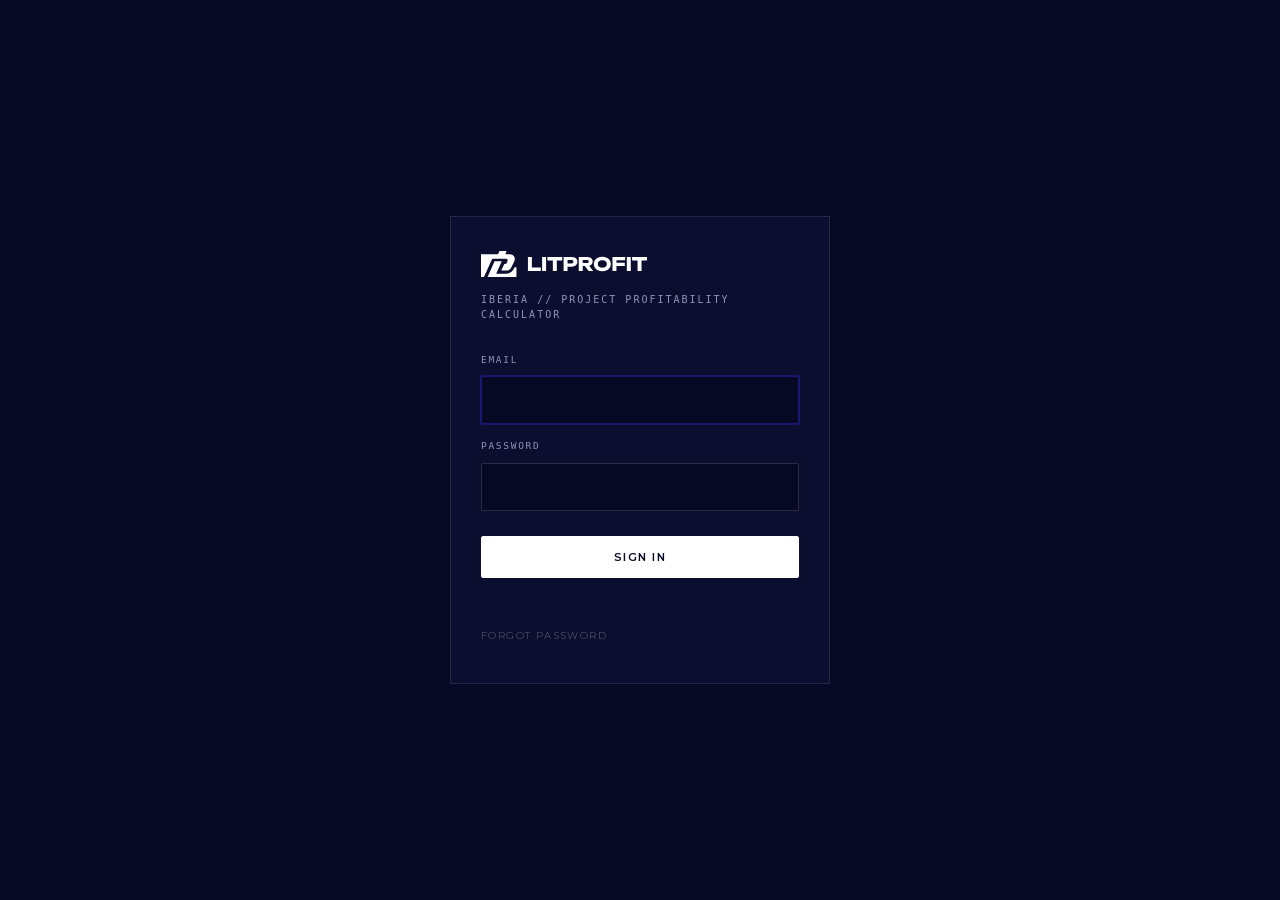
==== index.html @ 594c430c "The LITPROFIT calculator, copied for Iberia Same app in its own iberia schema of the calculator's Su" ====
<!DOCTYPE html>
<html lang="en">
<head>
<meta charset="UTF-8">
<meta name="viewport" content="width=device-width, initial-scale=1.0">
<meta name="robots" content="noindex, nofollow">
<title>LITPROFIT Iberia — Project Calculator</title>
<link rel="stylesheet" href="./css/fonts.css">
<style>
/* ============================================================
   LITPROFIT — Project Calculator
   Restyled onto the site's own tokens: the brand navy, self-hosted
   Montserrat, hairline rules, monospace figures and the // device.
   Structure and every formula are unchanged from the workbook.
   ============================================================ */
/* Dark is the default, matching the site. Light exists because this is a
   spreadsheet people stare at for an hour and print from, and the site's
   reading conditions are not those. Both are full palettes — nothing is left
   to inherit, so neither theme can half-apply. */
:root{
  color-scheme: dark;
  --navy-900:#070824; --navy-800:#0b0d3a; --navy-700:#0f1250; --navy-600:#15196D;
  --page:var(--navy-900); --surface-1:#0c0e30; --surface-2:#101340;
  --ink-1:#ffffff; --ink-2:#b0b3c4; --ink-3:#6b6e85;
  --grid:rgba(255,255,255,.10); --baseline:rgba(255,255,255,.22);
  --border:rgba(255,255,255,.10);
  --series-1:#9ec9ff;            /* plan  — the drawing's low-pressure blue */
  --series-2:#ffcea8;           /* actual — the high-pressure warm         */
  --good:#7fd1a6; --good-text:#7fd1a6; --warning:#ffcea8; --critical:#ff9a9a;
  --accent:#9ec9ff; --accent-soft:rgba(158,201,255,.12);
  --mono:ui-monospace,SFMono-Regular,Menlo,monospace;
  --font:"Montserrat","Montserrat Fallback",system-ui,-apple-system,sans-serif;
  --ease:cubic-bezier(.22,1,.36,1);
  --rivet:url("data:image/svg+xml,%3Csvg xmlns='http://www.w3.org/2000/svg' width='26' height='26'%3E%3Crect x='9.9' y='9.9' width='7' height='7' rx='1.5' fill='%23000000' fill-opacity='0.55'/%3E%3Crect x='9' y='9' width='7' height='7' rx='1.5' fill='%23ffffff'/%3E%3C/svg%3E");
}

/* ---------- light ---------- */
:root[data-theme="light"]{
  color-scheme: light;
  --page:#f6f7fb; --surface-1:#ffffff; --surface-2:#eef0f7;
  --ink-1:#0b0d2a; --ink-2:#4b4e66; --ink-3:#7d8095;
  --grid:rgba(11,13,42,.12); --baseline:rgba(11,13,42,.30); --border:rgba(11,13,42,.12);
  --series-1:#3452c4;            /* plan   */
  --series-2:#c9722c;            /* actual */
  --good:#1b7a4b; --good-text:#1b7a4b; --warning:#b7791f; --critical:#c0392b;
  --accent:#15196D; --accent-soft:rgba(21,25,109,.08);
  --rivet:url("data:image/svg+xml,%3Csvg xmlns='http://www.w3.org/2000/svg' width='26' height='26'%3E%3Crect x='9.9' y='9.9' width='7' height='7' rx='1.5' fill='%23ffffff' fill-opacity='0.9'/%3E%3Crect x='9' y='9' width='7' height='7' rx='1.5' fill='%230b0d2a'/%3E%3C/svg%3E");
}
*{box-sizing:border-box}
html{-webkit-text-size-adjust:100%}
body{margin:0;font-family:var(--font);background:var(--page);color:var(--ink-1);font-size:14px;line-height:1.5}

/* ---------- header ---------- */
header.app{
  display:flex;align-items:center;gap:14px;flex-wrap:wrap;
  padding:14px 22px;background:var(--surface-1);
  border-bottom:1px solid var(--grid);
  /* Stack above everything that comes after it. The menu hangs out of this box
     and is only as high as the box it hangs from: at z-index 2 the section row
     (19) and the tab strip (20) both painted straight over the open menu,
     because a sticky element makes its own stacking context and the menu's own
     z-index of 40 is measured inside this one, not against theirs. */
  position:relative;z-index:30;
}
/* There was a backdrop-filter:blur(12px) here. --surface-1 is #ffffff and
   #0c0e30 -- both fully opaque -- so it could never show through and cost
   nothing but a compositing layer. It also made this element a backdrop root,
   which composited the rivet seam and the page BEHIND it back over the part
   of the open menu that overflows the header. Measured: white #fff inside the
   menu with it removed, #bdbcc4 seam dots with it present. */
.brand{display:flex;align-items:center;gap:12px;flex:none}
.brand img{height:24px;width:auto;display:block}
/* the lockup is white outlined artwork; on a light ground it needs inverting */
:root[data-theme="light"] .brand img{filter:invert(1)}
.brand small{display:block;font-size:10px;color:var(--ink-3);letter-spacing:.2em;text-transform:uppercase;font-family:var(--mono)}
.spacer{flex:1}
select,input,button{font:inherit;color:var(--ink-1)}
select,input[type=text],input[type=number],input[type=date]{
  background:var(--surface-1);border:1px solid var(--grid);border-radius:2px;padding:6px 9px;min-width:0
}
input[type=number]{font-family:var(--mono);font-variant-numeric:tabular-nums}
input:focus,select:focus{outline:2px solid var(--accent);outline-offset:-1px;border-color:transparent}
button{
  background:transparent;border:1px solid var(--grid);border-radius:2px;
  padding:7px 13px;cursor:pointer;color:var(--ink-1);
  font-size:11px;letter-spacing:.14em;text-transform:uppercase;
  transition:border-color .25s var(--ease),background .25s var(--ease)
}
button:hover{border-color:var(--baseline);background:var(--accent-soft)}
button.primary{background:var(--ink-1);border-color:var(--ink-1);color:var(--page);font-weight:600}
button.ghost{border-color:transparent;color:var(--ink-2)}
button.ghost:hover{color:var(--ink-1)}
button.danger:hover{border-color:var(--critical);color:var(--critical);background:rgba(255,154,154,.10)}
/* Stated, because a class rule that sets display beats the UA's [hidden] and
   the overlays already taught that lesson once. */
button[hidden]{display:none}
/* square, so the two icon buttons read as a pair rather than as odd short words */
button.icon{padding:0;width:34px;height:34px;display:inline-flex;align-items:center;justify-content:center;flex:none}
button.icon svg{width:16px;height:16px;display:block;fill:currentColor}
button.icon svg.stroke{fill:none;stroke:currentColor;stroke-width:1.4;stroke-linecap:round;stroke-linejoin:round}

/* ---------- the project menu ----------
   Nine toolbar buttons wrapped the header onto two rows and gave DELETE the
   same weight as DUPLICATE. They are one menu now: Print stays outside
   because it is the thing this tool is for, and everything else is a command
   you reach for occasionally and should have to open a door to find. */
.menu-wrap{position:relative;flex:none}
.menu{
  --dx:0px;
  position:absolute;top:calc(100% + 9px);right:0;min-width:238px;z-index:40;
  background:var(--surface-1);border:1px solid var(--baseline);
  box-shadow:0 14px 38px rgba(0,0,0,.28);padding:6px;
  transform:translateX(var(--dx));
  animation:menuIn .16s var(--ease)
}
/* --dx rides inside the keyframes rather than being a competing inline
   transform, or the nudge would be dropped for the length of the animation
   and the menu would visibly jump into place. */
@keyframes menuIn{
  from{opacity:0;transform:translate(var(--dx),-5px)}
  to{opacity:1;transform:translate(var(--dx),0)}
}
@media (prefers-reduced-motion:reduce){.menu{animation:none}}
.menu button{
  display:block;width:100%;text-align:left;border:none;border-radius:0;
  background:none;padding:9px 12px;letter-spacing:.11em;color:var(--ink-1)
}
.menu button:hover,.menu button:focus-visible{background:var(--accent-soft);outline:none}
.menu button.danger{color:var(--critical)}
.menu button.danger:hover,.menu button.danger:focus-visible{background:rgba(255,154,154,.12)}
.menu-head{
  font-family:var(--mono);font-size:9.5px;letter-spacing:.2em;text-transform:uppercase;
  color:var(--ink-3);padding:9px 12px 5px
}
.menu-sep{height:1px;background:var(--grid);margin:6px 0}

/* The strapline is 257px of non-wrapping letterspaced caps. On a 390px screen
   it alone pushed the PAGE to 436px wide; well before that, at around 1000px,
   it is what tips the toolbar onto a second row. The lockup already says who
   this is, so it goes first when space runs short. */
@media (max-width:1080px){ .brand small{display:none} }

/* ---------- tabs ---------- */
nav.tabs{display:flex;gap:0;padding:0 22px;background:var(--surface-1);border-bottom:1px solid var(--grid);overflow-x:auto;
  /* the strip scrolls long before it looks like it does -- a tab clipped
     exactly at the edge reads as the end of the list, not as more of it.
     Fade the trailing edge so there is something to follow. */
  scrollbar-width:none;-webkit-overflow-scrolling:touch}
nav.tabs::-webkit-scrollbar{display:none}
nav.tabs button{
  border:none;border-radius:0;padding:13px 15px;background:none;color:var(--ink-3);
  white-space:nowrap;border-bottom:2px solid transparent;letter-spacing:.12em
}
nav.tabs button:hover{background:var(--accent-soft);color:var(--ink-2)}
nav.tabs button.active{color:var(--ink-1);font-weight:600;border-bottom-color:var(--accent)}

/* ---------- the live strip ----------
   The margin was rendered on the dashboard and the portfolio and nowhere
   else, so while filling in Labor or Materials the one number the tool exists
   to produce sat on another tab. It lives under the tabs now and moves as you
   type: you feel the shape of the job while building it, and a wrong figure
   shows itself as it is entered rather than at closeout. */
.pulse{
  display:flex;align-items:center;gap:24px;flex-wrap:wrap;
  padding:9px 22px;background:var(--surface-2);
  border-bottom:1px solid var(--grid);
  font-family:var(--mono);font-size:11px;letter-spacing:.09em
}
.pulse i{
  font-style:normal;color:var(--ink-3);text-transform:uppercase;
  letter-spacing:.17em;font-size:9.5px;margin-right:8px
}
.pulse b{font-weight:600;color:var(--ink-1);font-variant-numeric:tabular-nums}
.pulse b.pos{color:var(--good-text)}
.pulse b.neg{color:var(--critical)}
.pulse .sp{flex:1;min-width:0}
/* the same chip the portfolio uses, so one verdict has one look */
.pulse .pf-chip{font-size:9px}
.pulse .pu-basis{display:inline-flex;align-items:center}

/* the rivet seam, as on the site */
.seam{height:26px;background-image:var(--rivet);
  background-size:26px 26px;background-repeat:repeat-x;opacity:.28}

/* Header, tabs and seam travel together, so the table header can stick
   directly beneath them. --chrome-h is measured at runtime; hard-coding it
   breaks the moment the toolbar wraps to two lines on a narrow window. */
.chrome{position:sticky;top:0;z-index:20;background:var(--surface-1)}
main{padding:22px;max-width:1400px;margin:0 auto}
/* The data sheets are spreadsheets and want width. Labor is 1514px of columns,
   so inside a 1400px column it was clipped by 194px at EVERY screen size --
   Plan Total and Actual Total, the two numbers the sheet exists to produce,
   were unreachable on a 1920px monitor. The reading views stay at 1400px,
   where a measure that wide is already generous. */
main[data-view="sheet"]{max-width:1760px}

/* ---------- the grid behaves like a sheet ----------
   The wrapper scrolls in both directions with the column headings pinned to
   its top and the totals to its bottom, so neither leaves the screen on a
   long sheet. Sticky inside the wrapper, not against the page: an
   overflow-x container is a scroll container on BOTH axes, so page-relative
   sticky would never resolve here. */
.tablewrap{
  /* Without this a grid or flex ancestor sizes the wrapper to its widest
     child instead of the space available, so `overflow:auto` scrolls nothing
     and the page goes sideways instead. */
  min-width:0;
  overflow:auto;
  max-height:max(330px, calc(100vh - var(--chrome-h, 110px) - 210px));
  border:1px solid var(--grid);

  /* When the columns still do not fit, the clip is invisible on macOS, where
     overlay scrollbars stay hidden until something scrolls. A permanent thin
     bar is the honest signal that there is more to the right. */
  scrollbar-width:thin;scrollbar-color:var(--baseline) transparent;
}
.tablewrap::-webkit-scrollbar{height:10px;width:10px}
.tablewrap::-webkit-scrollbar-track{background:transparent}
.tablewrap::-webkit-scrollbar-thumb{background:var(--baseline);border-radius:6px}
.tablewrap::-webkit-scrollbar-thumb:hover{background:var(--ink-3)}
table.grid thead th{position:sticky;top:0;z-index:3;background:var(--surface-2)}
table.grid tfoot tr.totals td{position:sticky;bottom:0;z-index:3;background:var(--surface-2)}
/* the row you are editing, marked while any cell in it holds focus */
table.grid tbody tr:focus-within td{background:var(--accent-soft)}
/* computed cells are not typed into — say so before someone tries */
td.calc{cursor:default}

/* ---------- settings ---------- */
.set-card{max-width:760px}
.set-table{table-layout:fixed}
.set-table th[scope=row]{
  font-size:14px;font-weight:500;color:var(--ink-1);text-transform:none;
  letter-spacing:0;font-family:var(--font);padding:12px 8px;
  border-bottom:1px solid var(--grid);white-space:normal;width:38%
}
.set-table thead th:nth-child(2){width:24%}
.set-table td{padding:9px 8px;vertical-align:middle}
/* the field and its unit are one thing and must not be split across lines */
.set-val{display:inline-flex;align-items:center;gap:8px;white-space:nowrap}
.set-val input{width:104px;text-align:right}
.set-val em{
  font-style:normal;font-family:var(--mono);font-size:11px;letter-spacing:.14em;
  color:var(--ink-3);min-width:26px
}
.set-note{margin-top:16px;padding-top:14px;border-top:1px solid var(--grid)}

/* ---------- portfolio ---------- */
.pf-filters{
  display:flex;gap:12px;align-items:flex-end;flex-wrap:wrap;margin-bottom:14px;
  padding-bottom:14px;border-bottom:1px solid var(--grid)
}
.pf-filters label{
  display:grid;gap:5px;font-family:var(--mono);font-size:10px;letter-spacing:.15em;
  text-transform:uppercase;color:var(--ink-3)
}
/* A date input renders taller than a text input because of its picker, so
   bottom-aligning the group pushed the CLIENT label out of line with the other
   two. An explicit height makes all three boxes identical. */
.pf-filters input{min-width:170px;height:36px}
.pf-sort{cursor:pointer;user-select:none}
.pf-sort:hover{color:var(--ink-1)}
.pf-sort.on{color:var(--ink-1)}
.pf-arr{margin-left:5px}
.pf-chip.lock{color:var(--ink-3)}
.lockbar{border-left-color:var(--warning)}
/* a closed project should look closed, not merely behave that way */
html.is-locked .card table.grid input,html.is-locked .kv input{
  background:transparent;border-color:transparent;color:var(--ink-2)
}
html.is-locked .card table.grid input:disabled{opacity:1}
.pf-chip{
  display:inline-block;padding:2px 8px;font-family:var(--mono);font-size:9.5px;
  font-weight:700;letter-spacing:.1em;white-space:nowrap;border:1px solid currentColor
}
.pf-chip.ok{color:var(--good-text)} .pf-chip.bad{color:var(--critical)}
/* the unit the total is in, never left to be guessed */
.pf-cur{font-family:var(--mono);font-size:10px;letter-spacing:.14em;color:var(--ink-3);font-weight:400}
@media (hover:hover){ #pfTable tbody tr:hover td{background:var(--accent-soft)} }

/* ---------- save tag ----------
   Saving is automatic, so this is a receipt rather than an instruction. It
   sits quiet at ink-3, goes green for a moment on each write so the eye can
   confirm it happened, and only turns amber if a write actually failed. */
.savetag{
  font-family:var(--mono);font-size:10px;letter-spacing:.16em;text-transform:uppercase;
  /* Saved is good news and reads as good news. Grey it was the same weight as
     the subtitle beside it, which is what made it easy to miss. */
  color:var(--good-text);opacity:0;transition:opacity .3s var(--ease),color .3s var(--ease);
  white-space:nowrap;flex:none
}
.savetag::before{
  content:"";display:inline-block;width:6px;height:6px;border-radius:50%;
  background:currentColor;margin-right:7px;vertical-align:1px
}
.savetag.on{opacity:1}
.savetag.warn{color:var(--warning);opacity:1}
.pay-in{display:grid;gap:14px;margin-bottom:20px}
.pay-segs{display:flex;gap:0;border:1px solid var(--line);width:fit-content}
.pay-seg{border:0;background:transparent;padding:8px 15px;font-family:var(--mono);
  font-size:var(--label);letter-spacing:.12em;text-transform:uppercase;color:var(--ink-3);cursor:pointer}
.pay-seg+.pay-seg{border-left:1px solid var(--line)}
.pay-seg.on{background:var(--accent-soft);color:var(--ink-1)}
.pay-amt{display:grid;gap:6px;max-width:320px}
.pay-amt>span,.pay-ck>span,.pay-p>span{font-family:var(--mono);font-size:var(--label);
  letter-spacing:.12em;text-transform:uppercase;color:var(--ink-3)}
.pay-ck{display:flex;gap:10px;align-items:center}
.pay-out{width:100%;border-collapse:collapse}
.pay-out td{padding:7px 0;border-bottom:1px solid var(--line)}
.pay-out td.num{text-align:right;font-variant-numeric:tabular-nums}
/* The three lines a reader is actually looking for: gross, in hand, and what
   it costs. Everything between them is the arithmetic that gets there. */
.pay-out tr.section td{font-weight:600;color:var(--ink-1)}
.pay-year{font-family:var(--mono);font-size:var(--label);letter-spacing:.12em;color:var(--ink-3)}
.pay-pars{display:grid;grid-template-columns:repeat(auto-fit,minmax(150px,1fr));gap:12px;margin:10px 0 4px}
.pay-p{display:grid;gap:5px}
.pay-acts{display:flex;gap:10px;margin:14px 0 0}
@media (max-width:560px){.pay-segs{width:100%}.pay-seg{flex:1}}
/* Yes is paid and no is not, and on a revenue sheet that is the column an
   owner runs a finger down. The colour is on the value, not the word. */
.nice.nice-yes>span,.nice-pop button.nice-yes{color:var(--good-text)}
.nice.nice-no>span,.nice-pop button.nice-no{color:var(--critical)}
.savetag.flash{color:var(--good-text)}
/* the dot pulses only while a write is pending, which is a few hundred ms */
/* the dot is defined once, above; this only makes it breathe while a write is
   in flight -- declaring it twice meant two rules drawing the same circle at
   two sizes, and whichever won was an accident of file order */
.savetag.busy::before{ animation:savePulse 1s ease-in-out infinite }
@keyframes savePulse{0%,100%{opacity:.25}50%{opacity:1}}
@media (prefers-reduced-motion:reduce){.savetag.busy::before{animation:none;opacity:.6}}

/* ---------- sign in ----------
   `hidden` is an attribute, and the UA rule behind it is [hidden]{display:none}
   -- one attribute selector, which ANY class rule setting display beats. Both
   overlays are position:fixed inset:0, so hiding them by attribute alone left
   a full-screen sheet that was invisible and still swallowed every click.
   Stated explicitly so the attribute means what it says. */
.signin[hidden],.conflict[hidden]{display:none}
/* ---------- advice ----------
   A severity stripe rather than a coloured card: the finding is text, and a
   block of tinted background behind a paragraph makes three findings look
   like three warnings when one of them is a note. The stripe carries the
   grade and the type stays on the page's own ground. */
.ai-btn{font-family:var(--mono);font-size:11px;letter-spacing:.1em;text-transform:uppercase}
.ai-btn[disabled]{opacity:.55;cursor:default}
.ai-scrim{position:fixed;inset:0;z-index:60;background:rgba(6,7,24,.62);
  display:flex;align-items:flex-start;justify-content:center;padding:6vh 16px 16px;
  overflow-y:auto}
.ai-card{background:var(--surface-1);border:1px solid var(--border);border-radius:4px;
  width:min(760px,100%);max-height:88vh;display:flex;flex-direction:column;
  box-shadow:0 24px 70px rgba(0,0,0,.45)}
.ai-head{display:flex;gap:16px;align-items:flex-start;padding:22px 24px 14px;
  border-bottom:1px solid var(--border)}
.ai-head h2{margin:0 0 6px;font-size:19px;font-weight:600}
.ai-lead{margin:0;font-size:12.5px;line-height:1.6;color:var(--ink-3);max-width:62ch}
/* ---------- the way out of a panel ----------
   It was a 34px button with the &times; CHARACTER in it, so the cross was
   whatever the body font felt like at that size -- small, off-centre, and
   thicker on one diagonal than the other. This file already learned that once:
   the note above ICON.help says the glyph lands differently in every font,
   which is why the question mark is drawn. So is this now.

   40px, and 44 under a finger, which is the smallest target worth putting a
   destructive-feeling action on. It carries a hairline frame because a bare
   cross in a roomy panel header reads as a mark on the page rather than as a
   control -- the frame is what says it can be pressed. */
/* button.icon.ai-x, not .ai-x: button.icon sets 34x34 and outranks a lone
   class, so the first version of this measured 34 on screen while the comment
   above it claimed 40. Measured, not read off the diff. */
button.icon.ai-x{
  flex:none;margin-left:auto;
  width:40px;height:40px;
  border:1px solid var(--border);
  color:var(--ink-2);
  transition:border-color .18s var(--ease),color .18s var(--ease),background .18s var(--ease)
}
button.icon.ai-x svg{width:18px;height:18px}
button.icon.ai-x:hover{border-color:var(--baseline);color:var(--ink-1);background:var(--accent-soft)}
button.icon.ai-x:focus-visible{outline:2px solid var(--accent);outline-offset:2px}
@media (hover:none){button.icon.ai-x{width:44px;height:44px}}
.ai-body{padding:6px 24px 4px;overflow-y:auto}
.ai-note{margin:16px 0;padding:10px 0 10px 14px;border-left:2px solid var(--accent);
  font-size:13.5px;line-height:1.65}
.ai-note.bad{border-left-color:var(--critical)}
.ai-note b{display:block;margin-bottom:3px}
.ai-find{padding:16px 0 16px 16px;border-top:1px solid var(--border);position:relative}
.ai-find:first-child{border-top:0}
.ai-find::before{content:"";position:absolute;left:0;top:18px;bottom:18px;width:2px;
  background:var(--ink-3)}
.ai-find.act::before{background:var(--accent)}
.ai-find.urgent::before{background:var(--critical)}
.ai-find h3{margin:0 0 4px;font-size:15px;font-weight:600;display:flex;gap:10px;
  align-items:baseline;flex-wrap:wrap}
.ai-sev{font-family:var(--mono);font-size:10px;letter-spacing:.12em;text-transform:uppercase;
  color:var(--ink-3);font-weight:400}
.ai-find.act .ai-sev{color:var(--accent)}
.ai-find.urgent .ai-sev{color:var(--critical)}
.ai-find p{margin:0 0 8px;font-size:14px;line-height:1.65}
.ai-ev{font-family:var(--mono);font-size:11.5px;line-height:1.6;color:var(--ink-3)}
.ai-ev b{color:var(--ink-1);font-weight:500;letter-spacing:.08em;text-transform:uppercase;
  font-size:10px;margin-right:8px}
.ai-h3{font-family:var(--mono);font-size:10.5px;letter-spacing:.14em;text-transform:uppercase;
  color:var(--ink-3);margin:22px 0 6px}
.ai-blocked{margin:0;padding:0;list-style:none}
.ai-blocked li{padding:9px 0;border-top:1px solid var(--border);font-size:13.5px;line-height:1.6}
.ai-blocked b{display:block;font-weight:600}
.ai-blocked span{color:var(--ink-3)}
.ai-sheet{display:grid;grid-template-columns:repeat(auto-fit,minmax(190px,1fr));
  gap:0 22px;margin:0 0 18px}
.ai-sheet div{border-top:1px solid var(--border);padding:9px 0;display:flex;
  justify-content:space-between;gap:12px;align-items:baseline}
.ai-sheet span{font-size:12.5px;color:var(--ink-3)}
.ai-sheet b{font-family:var(--mono);font-size:13px;font-weight:500;white-space:nowrap}
.ai-sheet b.dim{color:var(--ink-3);font-size:11px;text-transform:uppercase;letter-spacing:.08em}
/* Help reuses the advice furniture; only these three are its own. */
.help-b{margin:0;padding:0;list-style:none}
.help-b li{position:relative;padding-left:16px;margin-bottom:6px;font-size:14px;line-height:1.6}
.help-b li::before{content:"";position:absolute;left:0;top:.72em;width:9px;height:0;
  border-top:1px solid var(--ink-3)}
.help-tabs{display:flex;flex-wrap:wrap;gap:6px;margin:0 0 20px}
.help-t{background:none;border:1px solid var(--border);border-radius:2px;
  padding:6px 11px;font-size:12.5px;color:var(--ink-2);cursor:pointer;
  min-height:32px;font-family:inherit}
.help-t:hover{color:var(--ink-1);border-color:var(--ink-3)}
.help-t.on{color:var(--ink-1);border-color:var(--accent);font-weight:600}
.ai-foot{display:flex;align-items:center;gap:12px;padding:14px 24px 18px;
  border-top:1px solid var(--border)}
.ai-stamp{font-family:var(--mono);font-size:11px;color:var(--ink-3)}
.ai-spin{padding:30px 0;text-align:center;font-family:var(--mono);font-size:12px;
  letter-spacing:.1em;text-transform:uppercase;color:var(--ink-3)}
@media (max-width:620px){
  .ai-scrim{padding:0}
  .ai-card{max-height:100vh;height:100vh;border:0;border-radius:0;width:100%}
  .ai-head,.ai-body,.ai-foot{padding-left:16px;padding-right:16px}
}
.signin{
  position:fixed;inset:0;z-index:200;display:grid;place-items:center;
  background:var(--navy-900);padding:24px
}
.signin-card{
  width:min(380px,100%);display:grid;gap:9px;
  background:#0c0e30;border:1px solid rgba(255,255,255,.10);padding:34px 30px
}
.signin-mark{height:26px;width:auto;justify-self:start;margin-bottom:6px}
.signin-sub{
  font-family:var(--mono);font-size:10px;letter-spacing:.2em;text-transform:uppercase;
  color:#8e93b8;margin:0 0 16px
}
.signin-card label{
  font-family:var(--mono);font-size:9.5px;letter-spacing:.18em;text-transform:uppercase;
  color:#8e93b8;margin-top:6px
}
/* 16px, or iOS Safari zooms the page the moment a field takes focus */
.signin-card input{
  background:#070824;border:1px solid rgba(255,255,255,.14);color:#fff;
  padding:11px 12px;font-size:16px;border-radius:2px
}
.signin-card input:focus{outline:2px solid var(--accent);outline-offset:-1px}
.signin-card button.primary{margin-top:16px;padding:12px;background:#fff;border-color:#fff;color:#070824}
.signin-msg{
  min-height:16px;margin:10px 0 0;font-size:12px;color:var(--critical);
  font-family:var(--mono);letter-spacing:.04em
}
.signin-msg.ok{color:#7fd1a6}
.signin-link{
  justify-self:start;padding:6px 0;border:0;color:#8e93b8;
  font-size:10px;letter-spacing:.14em
}
.signin-link:hover{color:#fff;background:none}

/* ---------- edit conflict ---------- */
.conflict{position:fixed;inset:0;z-index:190;display:grid;place-items:center;background:rgba(4,5,20,.72);padding:24px}
.conflict-card{
  width:min(460px,100%);background:var(--surface-1);
  border:1px solid var(--baseline);border-left:3px solid var(--warning);padding:26px 28px
}
.conflict-card h2{font-size:16px;margin:0 0 10px}
.conflict-card p{margin:0 0 20px;font-size:13px;color:var(--ink-2);line-height:1.55}
.conflict-btns{display:flex;gap:10px;flex-wrap:wrap}

/* ---------- toast: undo lives here ---------- */
.toast{
  position:fixed;left:50%;bottom:26px;transform:translate(-50%,14px);
  display:none;align-items:center;gap:16px;
  background:var(--surface-2);border:1px solid var(--baseline);
  padding:12px 16px;box-shadow:0 8px 28px rgba(0,0,0,.4);z-index:60;
  font-size:13px;opacity:0;transition:opacity .25s var(--ease),transform .25s var(--ease)
}
.toast.on{display:flex;opacity:1;transform:translate(-50%,0)}
.toast button{padding:6px 12px;font-size:10px}

/* ---------- storage notice ---------- */
.notice-bar{
  display:flex;gap:14px;align-items:flex-start;
  background:var(--accent-soft);border:1px solid var(--grid);
  border-left:2px solid var(--accent);
  padding:13px 16px;margin-bottom:16px;font-size:13px;color:var(--ink-2)
}
.notice-bar b{color:var(--ink-1)}
.notice-bar button{margin-left:auto;flex:none;padding:5px 10px;font-size:10px}

/* ---------- narrow screens ---------- */
@media (max-width:860px){
  /* ---------- a sheet is a stack of cards, not a table ----------
     Labor is thirteen columns: on a 390px screen the grid hid 1188px of
     itself, so three columns were visible and every figure was somewhere off
     to the right. Sideways scrolling through a form is not data entry.

     Each row becomes a card and each cell puts its column name beside its own
     value, from the data-label the renderer writes. The markup is untouched --
     it is still a table, still one row per row, and the desktop layout and the
     keyboard navigation are exactly as they were. */
  /* Scoped on purpose. The dashboard's KPI table and the settings table are
     four narrow columns that already fit, and turning THEM into cards made a
     reading table twice as tall for nothing. */
  .tablewrap{overflow:visible;max-height:none;border:0}
  table[data-sheet],table[data-sheet] tbody,table[data-sheet] tfoot,
  table[data-sheet] tr,table[data-sheet] td,
  /* The register was not in this list, so on a phone its fifteen columns
     pushed the document sideways by 1,600px -- the one thing this project
     treats as always a bug. It carries data-label on every cell already, so
     it stacks the same way the portfolio does. */
  #pfTable,#pfTable tbody,#pfTable tr,#pfTable td,
  #enqTable,#enqTable tbody,#enqTable tfoot,#enqTable tr,#enqTable td{
    display:block;width:auto
  }
  table[data-sheet] thead,#pfTable thead,#enqTable thead{display:none}
  table[data-sheet] tr,#pfTable tbody tr,#enqTable tbody tr,#enqTable tfoot tr{
    border:1px solid var(--grid);border-radius:2px;padding:4px 12px 10px;
    margin-bottom:10px;background:var(--surface-1)
  }
  table[data-sheet] td,#pfTable td,#enqTable td{
    display:flex;align-items:center;gap:12px;
    padding:5px 0;border:0;border-bottom:1px solid var(--grid);text-align:left
  }
  table[data-sheet] td:last-child,#pfTable td:last-child,#enqTable td:last-child{border-bottom:0}
  table[data-sheet] td::before,#pfTable td::before,#enqTable td::before{
    content:attr(data-label);flex:0 0 42%;
    font-family:var(--mono);font-size:9.5px;line-height:1.4;letter-spacing:.12em;
    text-transform:uppercase;color:var(--ink-3)
  }
  table[data-sheet] td.num,#pfTable td.num{text-align:right;justify-content:space-between}
  table[data-sheet] td input,table[data-sheet] td select{flex:1 1 auto;min-width:0;width:100%}
  table[data-sheet] td.calc{justify-content:space-between;font-weight:600;padding:7px 0}
  /* an empty cell with only a label is noise */
  table[data-sheet] td:empty,#pfTable td:empty,table[data-sheet] td.rowacts:empty{display:none}
  table[data-sheet] td.rowacts{justify-content:flex-end;padding-top:8px}
  table[data-sheet] td.rowacts::before{content:none}
  /* the totals row is a summary card, and it stays legible */
  table[data-sheet] tfoot tr{background:var(--surface-2);border-color:var(--baseline)}
  table[data-sheet] tfoot td::before{color:var(--ink-2)}
  /* the per-currency totals are cards as well: one per currency */
  #pfTable tfoot,#pfTable tfoot tr,#pfTable tfoot td{display:block}
  #pfTable tfoot td{
    display:flex;align-items:center;gap:12px;padding:5px 0;
    border:0;border-bottom:1px solid var(--grid)
  }
  #pfTable tfoot tr{
    background:var(--surface-2);border:1px solid var(--baseline);
    border-radius:2px;padding:4px 12px 10px;margin-bottom:10px
  }
  #pfTable tfoot td::before{
    content:attr(data-label);flex:0 0 42%;
    font-family:var(--mono);font-size:9.5px;letter-spacing:.12em;
    text-transform:uppercase;color:var(--ink-2)
  }
  #pfTable tfoot td.num{justify-content:space-between;text-align:right}
  #pfTable tfoot td:empty{display:none}
  #pfTable td.pf-id{
    border-bottom:1px solid var(--baseline);padding-bottom:8px;margin-bottom:2px;font-size:15px
  }
  #pfTable td.pf-id::before{content:none}
  table[data-sheet] input[type=text]{min-width:0}
}

@media (max-width:760px){
  main{padding:14px}
  .card{padding:13px}
  /* 16px or iOS Safari zooms the page when a field takes focus */
  table.grid input,.kv input{font-size:16px}

  header.app{gap:8px;padding:10px 14px}
  /* both reports are in the menu, and the button is the widest thing here */
  #btnPrint{display:none}
  #projectSel{flex:1 1 150px;min-width:0}
  .brand img{height:20px}
  .savetag{font-size:9px;letter-spacing:.1em}
  /* PLAN and ACTUAL already label the two figures; the chip does not need to
     say ACTUAL a third time */
  .pulse .pu-basis i{display:none}
  /* two across, or five headline numbers become five full-width screens */
  /* `main .tiles` beats the bare `.tiles` further down the file, which would
     otherwise win on source order and leave five full-width screens. */
  main .tiles{grid-template-columns:1fr 1fr}
  /* Five tiles in two columns leave a sixth cell of bare grid colour. The odd
     one out takes the full width instead of sitting beside a hole. */
  .tiles .tile:last-child:nth-child(odd){grid-column:1 / -1}
  .tile .val.hero{font-size:clamp(26px,8vw,34px)}
  nav.tabs{padding:0 14px}
  .brand{min-width:0}
  /* The toolbar wraps to four rows on a phone and, pinned, ate half the
     screen. It scrolls away here; the tabs stay, because those are navigation
     and the toolbar is not. */
  /* display:contents, not position:static — a sticky child only sticks within
     its parent's box, and .chrome's box ends the moment the header does, so
     the tabs scrolled straight off with it. Removing the wrapper's box lets
     them stick against the page instead. */
  .chrome{display:contents}
  nav.tabs{position:sticky;top:0;z-index:20;background:var(--surface-1)}
  .tablewrap{max-height:max(340px, calc(100vh - 250px))}
  /* six figures do not fit 390px; margin and the verdict are the two that
     actually change a decision, so the rest stand down */
  .pulse{gap:14px;padding:8px 14px}
  .pulse .pu-opt{display:none}
  .notice-bar{flex-wrap:wrap}
  .notice-bar button{margin-left:0}
  /* a 230px label column plus a field does not fit 360px — stack them */
  .kv{grid-template-columns:1fr;gap:4px 0}
  .kv label{margin-top:8px}
}
h2.sheet{font-size:15px;margin:2px 0 16px;letter-spacing:-.01em}
h2.sheet .muted{font-family:var(--mono);font-size:12px;letter-spacing:.1em}
.card{background:var(--surface-1);border:1px solid var(--border);border-radius:2px;padding:18px;margin-bottom:16px}

/* ---------- tables ---------- */
table.grid{width:100%;border-collapse:collapse}
table.grid th{
  font-size:10px;letter-spacing:.16em;text-transform:uppercase;color:var(--ink-3);
  font-weight:600;text-align:left;padding:9px 8px;border-bottom:1px solid var(--baseline);
  font-family:var(--mono);
  /* Headers wrap. On one line a long name sets the column width whatever is
     under it: "SENT TO SUPPLIER" is 122px of heading over 37px of Yes/No, and
     four columns like that made the register 1,782px wide inside a 1,500px
     window. Measured per column, header against widest cell.
     Bottom-aligned so a two-line heading still sits on the same baseline as a
     one-line one, and a tighter line-height so the second line costs 12px
     rather than a whole row. */
  white-space:normal;line-height:1.25;vertical-align:bottom;
  /* Wraps at spaces and nowhere else. overflow-wrap:anywhere was tried and it
     breaks INSIDE words -- SUPPLIER came out as "SUPP LIER" and QUOTED TO
     CLIENT as "QUOT ED TO CLIE NT", which is narrower and unreadable, so it
     solved the measurement and not the problem. A header too long for its
     column gets a shorter name instead; the full one is its tooltip. */
  overflow-wrap:normal;word-break:normal;hyphens:none
}
table.grid td{padding:4px 6px;border-bottom:1px solid var(--grid);vertical-align:middle}
/* A floor, so "MARGIN %" over an em dash does not collapse to four characters
   a line. Wide enough for two short words, no wider. */
/* wide enough for the longest single word any of these headings contains */
table.grid th{min-width:66px}
#enqTable th{max-width:150px}
table.grid td.num,table.grid th.num{text-align:right}
table.grid td.num{font-variant-numeric:tabular-nums;font-family:var(--mono)}
table.grid input{width:100%}
table.grid input[type=text]{min-width:112px}
table.grid input[type=number]{text-align:right;min-width:80px}
table.grid input[type=number]::-webkit-outer-spin-button,
table.grid input[type=number]::-webkit-inner-spin-button{-webkit-appearance:none;margin:0}
table.grid input[type=number]{-moz-appearance:textfield;appearance:textfield}
@media (hover:hover){ table.grid tr:hover td{background:var(--accent-soft)} }
table.grid tr.totals td{
  font-weight:700;border-top:1px solid var(--baseline);border-bottom:none;
  padding:10px 6px;font-variant-numeric:tabular-nums;font-family:var(--mono)
}
td.calc{color:var(--ink-2);font-variant-numeric:tabular-nums;white-space:nowrap;font-family:var(--mono)}
td.calc.pos{color:var(--good-text)} td.calc.neg{color:var(--critical)}
.rowbtn{opacity:.3;border:none;background:none;padding:2px 7px;font-size:15px;cursor:pointer;color:var(--ink-2)}
tr:hover .rowbtn{opacity:1}
.rowbtn:hover{color:var(--critical)}

.toolbar{display:flex;gap:8px;align-items:center;flex-wrap:wrap;margin-bottom:12px}
.hint{font-size:12px;color:var(--ink-3)}
.kv{display:grid;grid-template-columns:230px 1fr;gap:9px 16px;align-items:center;max-width:580px}
.scrollx{overflow-x:auto}
.kv label{color:var(--ink-2);font-size:13px}
.kv .ro{color:var(--ink-2);font-variant-numeric:tabular-nums;font-family:var(--mono)}

/* ---------- dashboard ---------- */
.tiles{display:grid;grid-template-columns:repeat(auto-fit,minmax(196px,1fr));gap:1px;background:var(--grid);border:1px solid var(--grid);margin-bottom:16px}
.tile{background:var(--surface-1);padding:18px 18px 16px;min-width:0}
.tile .lbl{font-size:10px;letter-spacing:.16em;text-transform:uppercase;color:var(--ink-3);margin-bottom:8px;font-family:var(--mono)}
/* The margin tile is deliberately larger, but four figures of two different
   sizes then sat on two different lines. A shared box with the text bottomed
   out puts every figure on one baseline while keeping the emphasis. */
.tile .val{
  font-size:26px;font-weight:700;letter-spacing:-.03em;font-variant-numeric:tabular-nums;
  display:flex;align-items:flex-end;min-height:46px;line-height:1
}
.tile .val.hero{font-size:38px}
.tile .delta{font-size:11px;margin-top:6px;color:var(--ink-3);font-family:var(--mono);letter-spacing:.06em}
.tile .delta.up{color:var(--good-text)} .tile .delta.down{color:var(--critical)}
/* the second row carries five smaller figures, not five more headlines */
.tiles-sm .val.sm{font-size:clamp(17px,2vw,22px)}
.chart-note{
  font-family:var(--mono);font-size:10px;letter-spacing:.08em;color:var(--ink-3);
  margin:-6px 0 12px
}
.chart-empty{
  font-family:var(--mono);font-size:11px;letter-spacing:.1em;color:var(--ink-3);
  padding:22px 0;margin:0;text-align:center
}
.legend-wrap{flex-wrap:wrap;gap:6px 16px;margin-top:10px}
.legend-wrap b{color:var(--ink-1);font-variant-numeric:tabular-nums;font-weight:600}
.status-chip{display:inline-flex;align-items:center;gap:7px;font-size:11px;font-weight:700;padding:4px 11px;border:1px solid var(--border);letter-spacing:.12em;font-family:var(--mono)}
.meter{height:8px;background:var(--grid);overflow:hidden;margin-top:10px}
.meter>i{display:block;height:100%}
.dash-grid{display:grid;grid-template-columns:1fr 1fr;gap:16px;align-items:start}
/* A grid child is min-width:auto, which is min-CONTENT -- so a card refused to
   go narrower than its widest chart label and pushed the page sideways at
   360px. The charts are all width:100% and shrink happily once allowed to. */
.dash-grid > *{min-width:0}
/* One wide bar in a half-width box left a card of empty ground beside a tall
   neighbour -- the grid stretches rows to match, so the short chart paid for
   the tall one. It takes the full width and the row ends with it. */
.dash-grid .span-2{grid-column:1 / -1}
@media(max-width:1000px){.dash-grid{grid-template-columns:1fr}.dash-grid .span-2{grid-column:auto}}
.legend{display:flex;gap:18px;font-size:11px;color:var(--ink-2);margin:2px 0 12px;font-family:var(--mono);letter-spacing:.1em}
.legend i{display:inline-block;width:10px;height:10px;margin-right:7px;vertical-align:-1px}
.tooltip{position:fixed;pointer-events:none;background:var(--surface-2);border:1px solid var(--baseline);
  padding:9px 11px;font-size:12px;box-shadow:0 6px 20px rgba(0,0,0,.5);z-index:50;display:none;
  font-variant-numeric:tabular-nums;font-family:var(--mono)}
svg text{font-family:var(--mono)}
.bar-hit{fill:transparent;cursor:default}
.kpi-table td,.kpi-table th{padding:7px 8px}
.kpi-table td.num{font-variant-numeric:tabular-nums;text-align:right;font-family:var(--mono)}
.kpi-table tr.section td{font-weight:700;border-top:1px solid var(--baseline);color:var(--ink-1)}
.muted{color:var(--ink-3)}
.head-strip{display:flex;gap:28px;flex-wrap:wrap;align-items:baseline}
.head-strip .muted{font-size:10px;letter-spacing:.16em;text-transform:uppercase;font-family:var(--mono)}

#print-area{display:none}
@page{ size:A4; margin:13mm 12mm 15mm; }
/* The detail sheets go sideways. Labor alone is thirteen columns and measured
   898px inside a 794px portrait page -- the last four, including Plan Total
   and Actual Total, were being cut off the edge of the paper with nothing to
   say they had gone. A named landscape page keeps every column. Where a
   browser ignores `page:`, the rule below shrinks them to fit instead, so the
   worst case is small type rather than missing figures. */
@page detail{ size:A4 landscape; margin:12mm; }
/* The act, when the company has given itself more columns than portrait
   holds. Its own named page rather than reusing `detail`, so changing one
   never quietly changes the other. */
@page actwide{ size:A4 landscape; margin:12mm 13mm; }

/* ---- the act, on paper ----
   Plain, ruled and bilingual. It is a document somebody signs, so nothing on
   it is decoration: no brand colour, no shading behind figures, and every
   label carries the English and the Lithuanian one above the other. */
@media print{
  .ac-top{display:flex;align-items:baseline;justify-content:space-between;
    border-bottom:.4mm solid #2b2d42;padding-bottom:2mm;margin-bottom:5mm}
  .ac-brand{font-weight:700;letter-spacing:.12em;font-size:11pt}
  .ac-title{text-align:right;max-width:120mm}
  .ac-en{display:block;font-size:9pt;font-weight:700;letter-spacing:.02em}
  .ac-lt{display:block;font-size:7.6pt;color:#4a4d63;font-style:italic}
  .ac-head{width:100%;border-collapse:collapse;margin-bottom:6mm}
  .ac-head th{width:44mm;text-align:left;vertical-align:top;padding:1.4mm 3mm 1.4mm 0;
    border:0;background:none}
  .ac-head td{padding:1.4mm 0;border-bottom:.2mm solid #c9ccd8;font-size:10pt}
  .ac-lines{width:100%;border-collapse:collapse}
  /* #print-area thead th is an id selector and outranks a class, so the
     report's shaded, mono, upper-cased heading came through onto a document
     somebody signs. Matched at the same weight to take it back: an act is
     ruled and plain, and the only emphasis on it is the rule itself. */
  #print-area .ac-lines th{
    border-bottom:.35mm solid #2b2d42;text-align:left;padding:2mm 2.5mm;
    background:none;color:#1c1e2e;font-family:inherit;text-transform:none;
    letter-spacing:0;font-size:9pt}
  #print-area .ac-lines th .ac-en{font-size:8.6pt}
  #print-area .ac-lines th .ac-lt{font-size:7.2pt}
  .ac-lines td{padding:2.2mm 2.5mm;border-bottom:.2mm solid #d7d9e4;vertical-align:top;
    font-size:9.4pt}
  .ac-lines tr{break-inside:avoid}
  .ac-lines thead{display:table-header-group}
  .ac-note{margin:7mm 0 10mm;font-size:8.6pt;line-height:1.5;max-width:150mm}
  /* Sideways there is less height to spend and the same words to fit. */
  .ac-wide .ac-note{margin:4mm 0 5mm}
  .ac-wide .ac-line{height:10mm}
  .ac-note i{color:#4a4d63}
  .ac-wide{page:actwide}
  /* Sideways, A4 is 87mm SHORTER, and the header block is what spends it: a
     stacked list of eight rows with a two-line label on each ran the sheet
     44px past the page and pushed the signature -- the one thing that must be
     on the same paper as the work -- onto a second page on its own. Measured,
     not guessed: 747px of content against 703px of printable height.

     So sideways the block uses the width it has just been given. Two columns,
     and the English and Lithuanian labels share a line instead of stacking. */
  /* A column WIDTH rather than a count, so the block takes as many columns as
     the paper allows and gets shorter as the company adds fields -- which is
     the direction it needs to shrink in. */
  .ac-wide .ac-head{display:block;columns:78mm;column-gap:12mm;margin-bottom:4mm}
  .ac-wide .ac-head tbody{display:block}
  /* Wide enough for the longest label pair the form has, "Project number /
     Projekto numeris", which at 36mm wrapped onto two lines and shunted the
     row below it out of alignment. */
  .ac-wide .ac-head tr{display:grid;grid-template-columns:44mm 1fr;
    break-inside:avoid;border-bottom:.2mm solid #c9ccd8;align-items:baseline}
  .ac-wide .ac-head th,.ac-wide .ac-head td{display:block;border:0;
    padding:1.3mm 2mm 1.3mm 0;width:auto}
  .ac-wide .ac-head th .ac-en{display:inline}
  .ac-wide .ac-head th .ac-lt{display:inline;margin-left:1.5mm}
  .ac-sign{width:100%;border-collapse:collapse;break-inside:avoid}
  .ac-sign td{width:50%;padding:0 8mm 0 0;vertical-align:top;border:0}
  /* The rule the pen goes on, and the typed name under it -- the name is a
     record of who it should be, never a substitute for the signature. */
  /* Flex so the signature sits ON the rule the way a pen would, bottom
     edges together, instead of floating in the middle of the box. An unsigned
     act still prints the empty rule -- it is still a form somebody can sign
     with a pen. */
  .ac-line{display:flex;align-items:flex-end;height:12mm;
    border-bottom:.3mm solid #2b2d42;margin:2mm 0 1.5mm}
  .ac-sig{max-height:11mm;max-width:100%;margin-bottom:.6mm}
  .ac-name{display:block;font-size:8.6pt;color:#4a4d63}
  .ac-when{display:block;font-size:7.4pt;color:#6b6e85;margin-top:.8mm}
}
@media print{
  /* the app itself is not the document */
  .chrome,body>header,nav.tabs,.pulse,.seam,main,.tooltip,.toast,.signin,.conflict{display:none !important}
  html,body{background:#fff !important;color:#101010 !important}
  #print-area{display:block;font-size:9.6pt;line-height:1.45}

  /* Backgrounds are off by default in print. These blocks carry the brand and
     the verdict, so they are forced on — everything still reads if a printer
     ignores it, because none of them rely on colour alone. */
  .rp-band,.rp-kpi b,.rp-tot td,#print-area thead th{
    -webkit-print-color-adjust:exact;print-color-adjust:exact
  }

  .rp-band{
    background:#15196D;color:#fff;padding:9mm 9mm 7mm;margin:0 0 7mm;
    display:flex;justify-content:space-between;align-items:flex-end;gap:8mm
  }
  .rp-band img{height:8mm;width:auto;display:block;margin-bottom:4mm}
  .rp-band h1{font-size:15pt;margin:0;letter-spacing:-.01em;font-weight:700}
  .rp-band .rp-sub{
    font-family:var(--mono);font-size:7.6pt;letter-spacing:.18em;
    text-transform:uppercase;opacity:.72;margin:2mm 0 0
  }
  .rp-band .rp-id{text-align:right;font-family:var(--mono);font-size:8pt;line-height:1.7}
  .rp-band .rp-id b{font-size:11pt;display:block;letter-spacing:.04em}

  .rp-meta{
    display:grid;grid-template-columns:repeat(4,1fr);gap:4mm 6mm;margin-bottom:7mm;
    border-bottom:.4mm solid #15196D;padding-bottom:5mm
  }
  .rp-meta div span{
    display:block;font-family:var(--mono);font-size:6.8pt;letter-spacing:.16em;
    text-transform:uppercase;color:#6b6e85;margin-bottom:1.2mm
  }
  .rp-meta div b{font-size:10pt;font-weight:600}

  /* the four figures anyone actually opens the report for */
  .rp-kpis{display:grid;grid-template-columns:repeat(4,1fr);gap:3mm;margin-bottom:6mm}
  .rp-kpis-sm .rp-kpi b{font-size:11pt}
  /* a chart must not be split across a page break, and two side by side keep
     the report to a readable number of sheets */
  .rp-chart{break-inside:avoid;page-break-inside:avoid;margin-bottom:5mm}
  .rp-chart .legend{
    display:flex;flex-wrap:wrap;gap:1mm 4mm;font-family:var(--mono);
    font-size:7pt;letter-spacing:.08em;color:#6b6e85;margin-top:1.5mm;list-style:none;padding:0
  }
  .rp-chart .legend span{display:inline-flex;align-items:center;gap:1.5mm}
  .rp-chart .legend i{width:2.4mm;height:2.4mm;display:inline-block}
  .rp-chart .legend b{color:#2b2d42;font-weight:600}
  .rp-chart .chart-empty{color:#6b6e85;padding:6mm 0}
  .rp-two{display:grid;grid-template-columns:1fr 1fr;gap:6mm;break-inside:avoid}
  .rp-two h3{margin-top:0}
  .rp-landscape{page:detail}
  /* The comment above promises that a browser ignoring `page:` shrinks these
     to fit instead. It did not. Measured on portrait A4 at 186mm of content:
     the thirteen-column labour table wants 819px, the page gives 703, and
     TWENTY cells sat past the right edge -- the last two columns, Plan Total
     and Actual Total, straight off the paper with nothing to say they had
     gone. Exactly the failure the landscape page was added to prevent, still
     happening anywhere `page:` is not honoured, which includes Safari.

     A table will not shrink below its min-content width, and min-content here
     is set by names like "Aleksandras Petrauskas" that cannot break. So: fixed
     layout to stop columns sizing themselves to their content, and permission
     to break inside a word. Names wrap; the figures, which are short, do not.
     Landscape still gives them room, so this only bites where it has to. */
  /* Fixed layout so the columns stop sizing themselves to their content -- a
     table will not shrink below min-content otherwise, and min-content here is
     set by names like "Aleksandras Petrauskas".

     Then: only the text columns may break. Letting everything break did fit
     the page and made "-1,215" read as "-1,21 / 5". A financial table where a
     figure splits across two lines is worse than one with a column missing,
     because it is wrong rather than merely incomplete. Numeric cells carry
     .num, so they keep their figure whole and a name gives way instead. */
  .rp-landscape table{font-size:6.6pt;table-layout:fixed;width:100%}
  .rp-landscape th,.rp-landscape td{padding:1mm 1.2mm}
  .rp-landscape th,.rp-landscape td{overflow-wrap:anywhere}
  /* except the figures: normal wrapping has nowhere to break inside "24,975",
     so it stays whole. nowrap was tried and is wrong -- with fixed columns it
     let the headings overflow into each other and print "EMPLOYEEROLE". */
  .rp-landscape td.num{overflow-wrap:normal}
  .rp-kpi{border:.3mm solid #d3d5e0;padding:4mm}
  .rp-kpi span{
    display:block;font-family:var(--mono);font-size:6.8pt;letter-spacing:.15em;
    text-transform:uppercase;color:#6b6e85;margin-bottom:2mm
  }
  .rp-kpi b{font-size:16pt;font-weight:700;letter-spacing:-.02em;display:block}
  .rp-kpi i{font-style:normal;font-family:var(--mono);font-size:7.4pt;color:#6b6e85;display:block;margin-top:1.5mm}
  /* Outlined, not filled. A portfolio of twenty jobs is twenty solid blocks
     of ink otherwise, and the page stops being readable as a table. */
  .rp-chip{
    display:inline-block;padding:1.1mm 2.4mm;font-family:var(--mono);font-size:7.2pt;
    font-weight:700;letter-spacing:.1em;white-space:nowrap;
    border:.35mm solid currentColor;color:#6b6e85
  }
  .rp-good{color:#1b7a4b} .rp-bad{color:#c0392b}

  #print-area h3{
    font-size:8.4pt;font-family:var(--mono);letter-spacing:.2em;text-transform:uppercase;
    color:#15196D;margin:7mm 0 2.5mm;padding-bottom:1.5mm;border-bottom:.3mm solid #d3d5e0
  }
  #print-area table{width:100%;border-collapse:collapse;font-size:8.6pt}
  #print-area thead{display:table-header-group}      /* repeat headings per page */
  #print-area thead th{
    background:#eef0f7;color:#15196D;text-align:left;padding:2mm 2.5mm;
    font-family:var(--mono);font-size:6.8pt;letter-spacing:.13em;text-transform:uppercase;
    border-bottom:.3mm solid #b9bcca
  }
  #print-area td{padding:1.8mm 2.5mm;border-bottom:.2mm solid #e2e4ec;vertical-align:top}
  #print-area td.num,#print-area th.num{text-align:right;font-variant-numeric:tabular-nums}
  #print-area tr{break-inside:avoid}                 /* never split a row */
  #print-area tr.rp-tot td{
    font-weight:700;background:#eef0f7;border-top:.3mm solid #15196D;border-bottom:none
  }
  #print-area tr.rp-sec td{font-weight:700;border-top:.3mm solid #b9bcca}
  .rp-chart{margin:3mm 0 2mm}
  .rp-foot{
    margin-top:8mm;padding-top:3mm;border-top:.3mm solid #d3d5e0;
    display:flex;justify-content:space-between;gap:6mm;
    font-family:var(--mono);font-size:7pt;color:#6b6e85;line-height:1.6
  }
  .rp-page{break-before:page}
}

/* ============================================================
   TOUCH
   Keyed on pointer:coarse, not on a breakpoint. The question these rules
   answer is "is this a finger", and that is not the same question as "is this
   window narrow": a phone in landscape is still a phone, and a laptop dragged
   narrow is still a mouse. The desktop density is deliberate -- this is a
   sheet, and a mouse wants rows close together -- so none of it changes there.
   ============================================================ */
/* ============================================================
   PRESS FEEDBACK
   There was not one :active rule in this file. Hundreds of buttons -- every
   row's duplicate and delete, every tab, every toolbar action -- took a press
   and gave nothing back. On the sheets that matters twice over: the row
   buttons sit in a dense grid of near-identical controls, so "did I hit the
   right one" is a real question, and on a phone there is no hover state to
   answer it.

   140ms sits in the 100-160ms press band. scale(0.97) composites, needs no
   new colour, and is the control itself moving under the finger.
   ============================================================ */
button:active{transform:scale(.97);transition:transform .14s var(--ease)}
.rowbtn:active{transform:scale(.9)}
@media (prefers-reduced-motion:reduce){button:active,.rowbtn:active{transform:none}}

@media (pointer: coarse){
  /* iOS Safari zooms the page in when a focused field is smaller than 16px,
     and it does not zoom back out afterwards. The portfolio search box and
     both date filters were 10px and every select was 14px, so tapping a
     filter threw the whole layout sideways and left it there. */
  input,select,textarea{font-size:16px}

  /* 44px is the target a thumb actually hits. Text and number fields were
     38px, selects 34px, and there are well over two hundred of them. */
  select,input[type=text],input[type=number],input[type=date],
  input[type=search],input[type=email],input[type=password]{
    min-height:44px;padding-top:10px;padding-bottom:10px
  }
  button{min-height:44px}

  /* The duplicate and delete buttons are the most-used controls in the app --
     seventy of them on one sheet -- and they were the worst off: 27px tall,
     and held at 30% opacity waiting for a row hover that never arrives on a
     touchscreen. Invisible and too small to hit. */
  .rowbtn{opacity:.8;min-width:44px;padding:6px 12px}

  /* A tab cut off flush against the viewport edge reads as the end of the
     list. Mask the trailing edge so it reads as "there is more this way".
     The mask only appears while the strip actually overflows -- once every
     tab fits there is nothing past the last one to fade, so it costs
     nothing -- but it does fade the strip's own bottom rule, so it is worth
     looking at on a tablet where all ten do fit. */
  nav.tabs{
    -webkit-mask-image:linear-gradient(90deg,#000 calc(100% - 34px),transparent 100%);
    mask-image:linear-gradient(90deg,#000 calc(100% - 34px),transparent 100%);
    /* Settings is the last tab, so it parked flush against the right edge --
       under the gradient, which faded out the one tab the reader needed to
       see, underline and all. Trailing padding gives the strip somewhere to
       scroll past the last tab; scroll-padding makes scrollIntoView use it. */
    padding-right:56px;
    scroll-padding-inline-end:56px
  }
}

/* ---------- enquiry register ----------
   The Power BI report leaned on colour to be read at all: green for the thing
   that went right, red for the thing that did not, amber for the thing still
   moving. That is kept, because it is how the register is actually used --
   people scan the colour and read only the rows that are the wrong one. Both
   themes get their own values; the dark set is not the light set dimmed. */
.enq-kpis{display:grid;grid-template-columns:repeat(auto-fit,minmax(150px,1fr));gap:10px;margin:0 0 16px}
.enq-kpi{border:1px solid var(--border);border-radius:3px;padding:12px 14px;background:var(--surface-1)}
.enq-kpi b{display:block;font-size:26px;line-height:1.1;font-variant-numeric:tabular-nums}
.enq-kpi span{display:block;margin-top:2px;font-size:11px;letter-spacing:.08em;
  text-transform:uppercase;color:var(--ink-3);font-family:var(--mono)}
.enq-kpi.ok  b{color:var(--good)}
.enq-kpi.wip b{color:var(--warning)}
.enq-kpi.bad b{color:var(--critical)}

.enq-flag{display:inline-block;padding:2px 8px;border-radius:2px;font-size:11.5px;
  white-space:nowrap;border:1px solid transparent}
.enq-flag.ok {background:color-mix(in srgb,var(--good) 16%,transparent);color:var(--good-text);
  border-color:color-mix(in srgb,var(--good) 34%,transparent)}
.enq-flag.bad{background:color-mix(in srgb,var(--critical) 16%,transparent);color:var(--critical);
  border-color:color-mix(in srgb,var(--critical) 34%,transparent)}
.enq-flag.wip{background:color-mix(in srgb,var(--warning) 18%,transparent);color:var(--warning);
  border-color:color-mix(in srgb,var(--warning) 36%,transparent)}
/* an enquiry with no quote out is the one number here worth chasing */
.enq-age{color:var(--critical);font-variant-numeric:tabular-nums}

/* .grid-2 did not exist -- it was written here from memory of some other
   project, so the four analytics stacked one per row down the page instead of
   sitting two by two. Nothing errors when a class is undefined, which is why
   it took a screenshot to notice. */
.enq-charts{display:grid;grid-template-columns:1fr 1fr;gap:16px}
.enq-charts > .card{margin-bottom:0}
.an-h{margin:26px 0 2px;font-size:15px;letter-spacing:.02em}
.an-lead{margin:0 0 12px}
.an-stats{display:grid;grid-template-columns:repeat(auto-fit,minmax(150px,1fr));gap:12px;margin:10px 0 4px}
.an-stat{display:grid;gap:3px;padding:12px 14px;border:1px solid var(--baseline);border-radius:2px}
.an-stat span{font-size:11px;letter-spacing:.08em;text-transform:uppercase;color:var(--ink-3)}
.an-stat b{font-size:22px;font-variant-numeric:tabular-nums lining;font-family:var(--mono)}
.an-stat i{font-style:normal;font-size:11px;color:var(--ink-3)}
.an-read{margin:10px 0 0;font-size:12px;padding:9px 12px;border-left:2px solid var(--baseline)}
.an-read.bad{border-left-color:var(--critical);color:var(--critical)}
.an-read.ok{border-left-color:var(--good);color:var(--ink-2)}
.an-read.warn{border-left-color:var(--warning);color:var(--ink-2)}
.an-table{width:100%;border-collapse:collapse;margin-top:8px}
.an-table th{font-size:10.5px;letter-spacing:.07em;text-transform:uppercase;color:var(--ink-3);
  text-align:left;border-bottom:1px solid var(--baseline)}
.an-table td.ok b{color:var(--good-text)}
.an-table td.bad b{color:var(--critical)}
.an-table tbody tr:nth-child(even){background:var(--row-alt,transparent)}
/* An author display always beats the hidden attribute, and this app styles
   .nice with one. Without this the picker's twin ignores hidden entirely. */
[hidden]{display:none!important}
.co-bar{margin-bottom:10px}
/* The sheets style every input full width, and a checkbox inheriting that
   became a 40px empty square with its label beside it. */
.co-check{display:inline-flex;align-items:center;gap:7px;font-size:12px;color:var(--ink-2)}
.co-check input[type=checkbox]{width:15px;height:15px;min-width:0;margin:0;flex:0 0 auto}
.co-table input,.co-table select{width:100%;min-width:0}
.co-table td.num input{text-align:right;font-family:var(--mono);font-variant-numeric:tabular-nums}
/* Two more columns than the Lithuanian register (country, accident cover)
   squeezed the text fields to a few characters. The table scrolls in its own
   box past this, which the sheets already do. */
.co-table [data-f=name]{min-width:96px}
.co-table [data-f=job_title],.co-table [data-f=department]{min-width:72px}
.co-table [data-f=accident_pct]{min-width:58px}
.co-table [data-f=gross_salary]{min-width:72px}
.co-table td.co-strong{color:var(--ink-1);font-weight:600}
/* Two money columns side by side with nothing between them read as one
   number: "40.71 2,340.71". They need room of their own and a rule to sit
   against. */
.co-table td.co-derived,.co-table th.num{white-space:nowrap}
.co-table td.co-derived{font-family:var(--mono);font-variant-numeric:tabular-nums;
  text-align:right;color:var(--ink-3);min-width:82px;padding-left:14px}
.co-table td.co-strong{border-left:1px solid var(--baseline)}
.co-del{padding:2px 8px;line-height:1.2}
.co-actions{margin-top:12px;display:flex;gap:8px;flex-wrap:wrap}
.act-bar{display:flex;align-items:center;gap:12px;margin:0 0 14px}
.act-sp{flex:1 1 auto}
.act-head{display:grid;grid-template-columns:repeat(auto-fit,minmax(190px,1fr));
  gap:10px 16px;margin:0 0 16px}
.act-sign{grid-template-columns:minmax(240px,340px);margin-top:16px}
.act-f{display:grid;gap:5px}
.act-f span{font-size:11px;letter-spacing:.08em;text-transform:uppercase;color:var(--ink-3)}
/* Fixed columns, so the sheet keeps its proportions when the inputs go away.
   Without this a signed act collapses to the width of its own text and the
   description runs straight into the unit. */
.act-table{width:100%}
.act-table td.act-n,.act-table th.act-n{width:36px;text-align:right;color:var(--ink-3);
  font-family:var(--mono);font-variant-numeric:tabular-nums}
.act-table td{overflow-wrap:anywhere}
/* Fixed columns only where there is room for them. On a phone the fixed
   layout obediently squeezed the work description down to three characters;
   below this width the table sizes to its content and .tablewrap scrolls,
   which is a scrollbar inside the card rather than a page that moves.

   By CLASS, not by position. These were nth-child rules, which was fine while
   the sheet had exactly six columns and wrong the moment the company could
   add its own: the fifth column stopped being Remarks, so one of the
   company's own columns took a quarter of the sheet and the delete button
   fell off the right-hand edge. The table's own min-width grows with the
   column count, so what gives is the wrapper's scrollbar and never the
   description. */
/* The act sheet keeps a scroller of its own at EVERY width. The general rule
   above turns .tablewrap's scrolling off below 860px and lets the sheet push
   the page instead -- a compromise the thirteen-column spreadsheets make on a
   phone. An act with six of the company's own columns would then move the
   whole page sideways, and that is not a compromise, it is the bug this file
   has already been told about twice. Later in the source than that rule, at
   the same specificity, which is what makes it win. */
.tablewrap-act{overflow:auto;max-height:none;border:1px solid var(--grid)}
/* The Company tables, the same way and for the same reason. They are not in
   the phone card layout, so below 860px the general rule let the people
   register push the page 750px sideways -- in the Lithuanian copy too, where
   it still does. A scrollbar inside the card instead. */
/* position:relative as well: the native <select> behind each designed
   dropdown is position:absolute, and with no positioned ancestor inside the
   scroller it escaped it and pushed the page 105px wide on its own. */
.tablewrap-co{overflow:auto;max-height:none;position:relative}

@media (min-width: 760px){
  /* The width the columns actually need, handed over by the markup because
     only the markup knows how many the company has defined. Consumed here
     rather than set inline so that below this width there is no minimum at
     all and the sheet simply fits. */
  .act-table{table-layout:fixed;min-width:var(--act-min, 0)}
  .act-table .act-c-unit{width:96px}
  .act-table .act-c-qty{width:84px}
  .act-table .act-c-x{width:112px}
  /* Fixed rather than a percentage: as a percentage it grew with the table
     and ate the slack the DESCRIPTION needs, which is the one column that
     must stay wide enough to describe work. */
  .act-table .act-c-rem{width:220px}
  .act-table .act-c-act{width:46px}
}
/* A th is centred by default, which only showed once the columns stopped
   being the width of their own contents. */
.act-table th{text-align:left}
.act-table th.num,.act-table td.num{text-align:right}
.act-table input{width:100%;min-width:0}
/* The spare row at the bottom is the next line, and there is only ever one of
   it: a row's data-i has to equal the number of stored lines or typing into it
   pads the sheet with blanks and puts holes in the numbering. So "add a line"
   cannot conjure a second empty row -- when one is already waiting it puts the
   caret there instead. That was the whole behaviour before, and pressing a
   button labelled ADD A LINE and seeing absolutely nothing is indistinguishable
   from a broken button. This says "here, this one". */
.act-table tbody tr.act-waiting input{
  animation:actWaiting .9s var(--ease) 1;
  border-color:var(--baseline)
}
@keyframes actWaiting{
  0%{background:var(--accent-soft)}
  60%{background:var(--accent-soft)}
  100%{background:transparent}
}
@media (prefers-reduced-motion:reduce){
  .act-table tbody tr.act-waiting input{animation:none;border-color:var(--baseline)}
}
.act-table td.num input{text-align:right;font-family:var(--mono)}
/* Sized to its content, the list packed six columns against the left edge
   and left a third of the card empty beside them. */
.act-list{width:100%}
/* A th is centred by default. It only showed once the table stopped being
   the width of its own contents -- the same thing that had to be fixed on
   the work sheet, in the table beside it. */
.act-list th{text-align:left}
.act-list th.num,.act-list td.num{text-align:right}
.act-list th:first-child,.act-list td:first-child{width:22%}
.act-list th:last-child,.act-list td:last-child{width:44px}
/* A right-aligned number and the next column's text meet with nothing between
   them and read as one value: "14.5 V. Petrauskas", "3 stub user". The same
   trap the company table already carries a note about, in a table that had
   no numbers next to text until the company could add its own columns. */
.act-table td.num,.act-table th.num,
.act-list td.num,.act-list th.num{padding-right:16px}
.act-list tr.act-row{cursor:pointer}
.act-list tr.act-row:hover{background:var(--surface-2,rgba(0,0,0,.03))}
.act-who{font-size:12px;color:var(--ink-3)}
/* ---- the signature ----
   The pad is white in both themes, on purpose. The ink has to be near-black
   because it is going onto paper, and near-black ink on this app's own dark
   ground would be a signature nobody can watch themselves write. So the pad
   is a piece of paper, which is also what it is pretending to be. */
/* A signed act reads as a record: the values sit on a hairline where the
   field's box used to be, so the shape of the sheet is unchanged and there is
   nothing left that looks like somewhere to type. */
.act-read .act-f b{font-weight:600;color:var(--ink-1);font-size:15px;
  padding:7px 0 6px;border-bottom:1px solid var(--grid);min-height:1.4em}
.act-table td.act-n{white-space:nowrap}
.sig,.sig-done{margin-top:20px;max-width:430px}
.sig-lab{display:block;font-size:11px;letter-spacing:.08em;text-transform:uppercase;
  color:var(--ink-3);margin-bottom:7px}
.sig-pad{position:relative;background:#fff;border:1px solid rgba(11,13,42,.22);
  border-radius:2px;transition:border-color .2s}
.sig-pad.is-ink{border-color:var(--series-1)}
/* touch-action:none is the whole reason a finger draws instead of scrolling
   the page out from under itself. */
.sig-pad canvas{display:block;width:100%;height:158px;touch-action:none;cursor:crosshair}
/* The rule and the cross sit UNDER the canvas, not in it: drawn into the
   canvas they would be exported as part of the signature. */
.sig-rule{position:absolute;left:16px;right:16px;bottom:38px;
  border-bottom:1px solid rgba(11,13,42,.28);pointer-events:none}
.sig-x{position:absolute;left:16px;bottom:42px;font-family:var(--mono);font-size:13px;
  color:rgba(11,13,42,.45);pointer-events:none;line-height:1}
.sig-acts{display:flex;gap:8px;margin-top:10px;flex-wrap:wrap;align-items:center}
.sig-sp{flex:1 1 auto}
/* justify-items:start so the slip is the width of the signature on it, not
   the width of the card: a white rectangle the width of the screen with a
   small mark in one corner reads as an empty box. */
.sig-done{display:grid;gap:9px;justify-items:start}
.sig-img{background:#fff;border:1px solid rgba(11,13,42,.18);
  border-bottom:1px solid rgba(11,13,42,.45);border-radius:2px;
  display:inline-flex;align-items:flex-end;padding:10px 18px 6px;max-width:100%}
.sig-img img{height:70px;width:auto;max-width:100%}
.sig-meta{font-size:12px;color:var(--ink-3)}
.act-locked{display:flex;gap:12px;align-items:baseline;flex-wrap:wrap;
  border-left:2px solid var(--good);padding:8px 0 8px 12px;margin:0 0 16px}
.act-locked b{color:var(--good-text);letter-spacing:.06em;text-transform:uppercase;
  font-size:11px}
.act-locked span{color:var(--ink-3);font-size:13px}
.act-ok{font-style:normal;color:var(--good-text);margin-left:6px}
.act-todo,.act-wait{font-style:normal;font-size:11px;letter-spacing:.06em;
  text-transform:uppercase;color:var(--ink-3);white-space:nowrap}
/* Not an error. On a vessel it is the normal state, and it says what is true:
   this browser has it and the database does not yet. */
.act-wait{color:var(--warning)}
/* A refusal is a different thing from a wait: nothing about it improves on
   its own, so it is not the colour of something in progress. */
.act-bad{font-style:normal;font-size:11px;letter-spacing:.06em;text-transform:uppercase;
  color:var(--critical);white-space:nowrap;cursor:help}
.act-sync{font-size:11px;letter-spacing:.06em;text-transform:uppercase;
  color:var(--warning);white-space:nowrap}
.fld-h{font-size:13px;letter-spacing:.08em;text-transform:uppercase;color:var(--ink-2);
  margin:26px 0 4px;display:flex;gap:10px;align-items:baseline}
.fld-h .muted{font-family:var(--mono);font-size:11px;letter-spacing:0}
.fld-list{display:grid;gap:8px;margin:12px 0;max-width:620px}
.fld-row{display:flex;gap:12px;align-items:center}
.fld-row input[type=text],.fld-row>input{flex:1 1 auto;min-width:0}
.fld-num{display:flex;gap:6px;align-items:center;font-size:12px;color:var(--ink-3);
  white-space:nowrap}
/* The key is shown because it is what the value is stored under, and somebody
   will one day need to know it. Quiet, because nobody types it. */
.fld-key{font-family:var(--mono);font-size:11px;color:var(--ink-3);
  white-space:nowrap;min-width:88px}
.fld-none{margin:4px 0}
.act-rowhint{align-self:center;color:var(--ink-3)}
/* ---- our own signature, chosen rather than drawn ----
   The options are the signatures themselves. A list of names would be a list
   of names; what somebody is picking is a mark, so the mark is the button. */
.exec-pick,.exec-done{margin-top:26px;border-top:1px solid var(--grid);padding-top:18px}
.exec-list{display:flex;gap:12px;flex-wrap:wrap;margin:4px 0 12px}
.exec-opt{display:grid;gap:4px;justify-items:start;background:#fff;
  border:1px solid rgba(11,13,42,.18);border-radius:2px;padding:8px 12px 6px;
  cursor:pointer;transition:border-color .15s,box-shadow .15s}
.exec-opt:hover{border-color:var(--series-1);box-shadow:0 0 0 3px var(--accent-soft,transparent)}
.exec-opt img{height:44px;width:auto;max-width:190px}
.exec-opt span{font-size:12px;color:#4b4e66;font-family:var(--font)}
.exec-draw{margin-top:14px;max-width:430px;display:grid;gap:10px}
.exec-manage{margin-top:12px;display:grid;gap:8px;max-width:430px}
.exec-row{display:flex;align-items:center;gap:12px}
.exec-row img{height:34px;width:auto;max-width:140px;background:#fff;
  border:1px solid rgba(11,13,42,.14);border-radius:2px;padding:2px 6px}
.exec-row span{flex:1 1 auto;font-size:13px;color:var(--ink-2)}
.sig-name{font-weight:600;color:var(--ink-1)}
/* On a phone the act is filled IN, not designed. Naming the company's
   columns is an office job, and the controls for it cost two columns and a
   button out of a sheet that has none to spare -- squeezed to where only the
   × of each heading was still legible. The th and the td go together, or the
   header row and the body rows stop having the same number of cells. */
@media (max-width: 759px){
  .act-rowhint{display:none}
}
.co-table tfoot .co-sub td{color:var(--ink-3);border-top:1px solid var(--baseline)}
.co-table tfoot .co-total td{font-weight:700;color:var(--ink-1);
  border-top:2px solid var(--baseline)}
.co-table tfoot td.num{font-family:var(--mono);font-variant-numeric:tabular-nums;text-align:right}
.legend i.rule{display:inline-block;width:14px;height:0;border-top:1.5px dashed var(--ink-2);
  vertical-align:middle}
.co-foot{margin-top:12px;max-width:78ch}
/* Accident cover left at zero: flagged, not filled in for them. Amber is the
   app's existing "worth a look" colour, not an error red. */
.co-table td.co-missing input{border-color:var(--warning)}
.co-warn{color:var(--warning)}
.drop-zone{position:relative;display:block;border:1px dashed var(--baseline);
  background:var(--panel,transparent);cursor:pointer;margin-bottom:12px;
  transition:border-color .2s,background .2s}
.drop-zone:hover,.drop-zone.is-over{border-color:var(--series-1)}
.drop-zone .drop-input{position:absolute;inset:0;width:100%;height:100%;opacity:0;cursor:pointer}
.drop-zone .drop-face{display:grid;gap:5px;justify-items:center;text-align:center;
  padding:26px 18px;pointer-events:none}
.drop-zone .drop-main{font-size:14px;color:var(--ink-1)}
.drop-zone .drop-hint{font-size:11.5px;color:var(--ink-3)}
.doc-status{margin:0 0 10px;font-size:12px;color:var(--ink-3);min-height:1.2em}
.doc-status.ok{color:var(--good-text)}
.doc-status.bad{color:var(--critical)}
.doc-size{margin-left:8px;font-size:11px;color:var(--ink-3);font-family:var(--mono)}
.doc-table td:first-child{min-width:220px}
.doc-open{text-decoration:underline;text-underline-offset:2px;cursor:pointer}
.doc-who{font-size:12px;color:var(--ink-2)}
.doc-when{display:block;font-size:11px;color:var(--ink-3);font-family:var(--mono)}

/* ---- folders ----
   A row of buckets with a count each, in the order the kind list declares.
   Not sorted by size: a folder that moves when a file is added is a folder
   you have to look for every time. */
/* ---- the folder grid ----
   Every kind is shown, including the empty ones: a folder that appears only
   once something is in it is a folder nobody files into, because nobody knows
   it is there. */
.doc-grid{display:grid;grid-template-columns:repeat(auto-fill,minmax(150px,1fr));
  gap:6px;margin:4px 0 6px}
.doc-dir{display:grid;gap:4px;justify-items:start;text-align:left;
  padding:14px 16px;min-height:96px;border:1px solid var(--baseline);
  background:transparent;cursor:pointer;align-content:start;
  transition:border-color .2s,background .2s}
.doc-dir:hover{border-color:var(--series-1)}
.doc-dir.is-empty{opacity:.5}
.doc-dir.is-empty:hover{opacity:1}
.doc-dir-top{display:flex;align-items:baseline;gap:8px;width:100%}
.doc-dir-n{font-family:var(--mono);font-size:24px;line-height:1;color:var(--ink-1);
  font-variant-numeric:tabular-nums}
.doc-dir-soon{font-family:var(--mono);font-size:10.5px;padding:2px 6px;
  background:var(--warning,#b7791f);color:#fff;border-radius:2px}
.doc-dir-name{font-size:11px;letter-spacing:.08em;text-transform:uppercase;color:var(--ink-3)}
.doc-dir-foot{display:flex;gap:8px;font-family:var(--mono);font-size:11px;color:var(--ink-3);
  font-variant-numeric:tabular-nums;margin-top:auto}
.doc-dir-foot i{font-style:normal;opacity:.7}
.doc-dir-foot em{font-style:normal;opacity:.45}

.doc-crumb{display:flex;align-items:center;gap:8px;margin:0 0 12px;font-size:12px;color:var(--ink-3)}
.doc-back{border:0;background:transparent;padding:0;cursor:pointer;color:var(--series-1);
  text-decoration:underline;text-underline-offset:2px;font:inherit}
.doc-crumb b{color:var(--ink-1)}
.doc-tag{font-size:10.5px;letter-spacing:.06em;text-transform:uppercase;color:var(--ink-3);
  border:1px solid var(--baseline);padding:2px 7px;white-space:nowrap}
.doc-left{display:block;font-family:var(--mono);font-size:10.5px;margin-top:3px}
.doc-soon .doc-left{color:var(--warning,#b7791f)}
.doc-gone .doc-left{color:var(--critical)}
.dp-fact.is-soon b{color:var(--warning,#b7791f)}
.dp-fact.is-gone b{color:var(--critical)}

/* ---- preview ---- */
body.has-overlay{overflow:hidden}
.dp{position:fixed;inset:0;z-index:80;display:grid;place-items:center;padding:24px}
.dp-scrim{position:absolute;inset:0;background:rgba(6,7,24,.72);backdrop-filter:blur(2px)}
.dp-panel{position:relative;display:grid;grid-template-rows:auto 1fr auto;
  width:min(1100px,100%);height:min(88vh,900px);
  background:var(--surface-1);border:1px solid var(--baseline);box-shadow:0 24px 60px rgba(0,0,0,.4)}
.dp-head{display:flex;align-items:center;gap:16px;padding:14px 16px;
  border-bottom:1px solid var(--baseline)}
.dp-title{display:grid;gap:2px;min-width:0;flex:1 1 auto}
.dp-title b{font-size:14px;overflow:hidden;text-overflow:ellipsis;white-space:nowrap}
.dp-title span{font-size:11px;letter-spacing:.08em;text-transform:uppercase;color:var(--ink-3)}
.dp-out{font-size:12px;color:var(--series-1);text-decoration:underline;text-underline-offset:2px}
.dp-x{border:0;background:transparent;font-size:22px;line-height:1;color:var(--ink-3);
  cursor:pointer;padding:2px 8px}
.dp-x:hover{color:var(--ink-1)}
.dp-body{overflow:auto;background:var(--surface-2,#0e1030);display:grid;place-items:center}
.dp-body img{max-width:100%;max-height:100%;object-fit:contain;display:block}
.dp-body iframe{width:100%;height:100%;border:0;background:#fff}
.dp-loading{font-size:13px;color:var(--ink-3);padding:40px;text-align:center;max-width:44ch}
.dp-loading.is-error{color:var(--critical)}
.dp-facts{display:flex;flex-wrap:wrap;gap:6px 26px;padding:12px 16px;
  border-top:1px solid var(--baseline)}
.dp-fact{display:grid;gap:1px}
.dp-fact span{font-size:10.5px;letter-spacing:.08em;text-transform:uppercase;color:var(--ink-3)}
.dp-fact b{font-size:13px;font-variant-numeric:tabular-nums}
@media(max-width:700px){ .dp{padding:0} .dp-panel{height:100vh;width:100%} }
.co-stats{grid-template-columns:repeat(auto-fit,minmax(170px,1fr))}
.an-stat.strong b{color:var(--ink-1)}
.an-stat.strong{border-color:var(--ink-3)}
@media(max-width:900px){ .enq-charts{grid-template-columns:1fr} }
/* The viewBox is 560 wide with no width attribute, so left alone the chart
   grows to the card and a 150-unit-tall drawing renders 375px tall. */
.enq-charts figure.chart svg{max-width:560px;width:100%;height:auto;display:block}
.enq-charts .legend{max-width:560px}
.enq-filters{flex-wrap:wrap}
.enq-filters select{min-width:130px;max-width:190px}

.enq-dialog{border:1px solid var(--border);border-radius:4px;background:var(--surface-1);
  color:var(--ink-1);padding:0;max-width:760px;width:calc(100vw - 32px)}
.enq-dialog::backdrop{background:rgba(4,4,13,.55)}
.enq-form{padding:22px 24px 18px}
.enq-form h2{margin:0 0 16px;font-size:18px}
.enq-grid{display:grid;grid-template-columns:1fr 1fr;gap:12px 16px}
.enq-grid label{display:flex;flex-direction:column;gap:5px;font-size:11px;letter-spacing:.06em;
  text-transform:uppercase;color:var(--ink-3);font-family:var(--mono);min-width:0}
.enq-grid label.wide{grid-column:1/-1}
.enq-grid label.check{flex-direction:row;align-items:center;gap:8px;text-transform:none;
  letter-spacing:0;font-family:var(--font);font-size:13px;color:var(--ink-2)}
.enq-grid input:not([type=checkbox]),.enq-grid select{
  border:1px solid var(--border);border-radius:2px;background:var(--page);padding:8px 10px;
  /* 16px on a phone: anything smaller and iOS Safari zooms the page on focus */
  font-size:14px;min-width:0;width:100%}
.enq-actions{display:flex;align-items:center;gap:10px;margin-top:18px}
.enq-actions .spacer{flex:1}
.enq-actions .danger{color:var(--critical)}
@media(max-width:640px){
  .enq-grid{grid-template-columns:1fr}
  .enq-grid input:not([type=checkbox]),.enq-grid select{font-size:16px}
}

/* ---------- register: the money columns ---------- */
.enq-kpis--money{margin-top:-6px}
.enq-kpi i{display:block;margin-top:3px;font-style:normal;font-size:11px;color:var(--ink-3);
  font-family:var(--mono)}
.enq-live{flex-direction:row!important;align-items:baseline;gap:12px!important;
  border-top:1px solid var(--border);padding-top:12px}
.enq-live output{font-size:19px;font-weight:600;font-variant-numeric:tabular-nums;
  font-family:var(--mono);color:var(--ink-2)}
.enq-live output.pos{color:var(--good)}
.enq-live output.neg{color:var(--critical)}

/* ---------- register report ---------- */
/* Written before these existed, so the scope line and the two short tables
   came out as unstyled defaults on the first print. Caught on the page. */
.rp-scope{margin:-6px 0 14px;font-family:var(--mono);font-size:9.5pt;color:#444}
table.rp-narrow{width:auto;min-width:62mm;margin-bottom:10px}
table.rp-narrow td{padding:2px 10px 2px 0;border-bottom:1px solid #e6e6ec}
table.rp-narrow td.num{text-align:right;font-variant-numeric:tabular-nums}
@media print{
  /* fifteen columns will not sit on a portrait page */
  table.rp-landscape{page:detail}
  .rp-scope{color:#333}
}

/* ---------- register: quick filters, inline editing ---------- */
.enq-quick{display:flex;align-items:center;flex-wrap:wrap;gap:8px;margin:-4px 0 14px}
.enq-quick > span{font-family:var(--mono);font-size:11px;letter-spacing:.08em;
  text-transform:uppercase;color:var(--ink-3);margin-right:2px}
.enq-chip{border:1px solid var(--border);background:transparent;border-radius:99px;
  padding:4px 12px;font-size:12.5px;color:var(--ink-2);cursor:pointer;
  transition:background .18s var(--ease),border-color .18s var(--ease)}
.enq-chip:hover{border-color:var(--baseline)}
.enq-chip.on{background:var(--accent-soft);border-color:var(--accent);color:var(--ink-1)}
.enq-tip{margin-left:auto;font-style:normal;font-size:11px;color:var(--ink-3)}
@media(max-width:820px){ .enq-tip{display:none} }

.enq-edit{cursor:pointer;position:relative}
.enq-edit:hover{background:var(--accent-soft)}
/* a corner tick, so an editable cell says so without a border round every one */
.enq-edit::after{content:"";position:absolute;right:2px;top:2px;width:0;height:0;
  border-top:5px solid var(--baseline);border-left:5px solid transparent;opacity:.5}
input.enq-cell{width:100%;box-sizing:border-box;border:1px solid var(--accent);
  border-radius:2px;background:var(--page);padding:3px 6px;font-size:13px;
  text-align:right;font-variant-numeric:tabular-nums}

.enq-rate{margin:0 0 14px;font-size:13px;color:var(--ink-2)}
.enq-rate b{font-size:17px;color:var(--ink-1);font-variant-numeric:tabular-nums}
/* the enquiry number is an identifier; wrapping it makes two of one */
#enqTable td.pf-id{white-space:nowrap}

/* ---------- two levels of navigation ----------
   The top row is the subject; the row under it belongs to it. Same weight of
   type in both would make them read as one strip of ten buttons again, so the
   sections are larger and carry the underline, and the tabs stay quiet. */
.sections{
  display:flex;gap:2px;align-items:stretch;
  padding:0 22px;background:var(--surface-1);
  border-bottom:1px solid var(--border);
  position:sticky;top:0;z-index:19
}
.sections button{
  appearance:none;border:0;background:transparent;cursor:pointer;
  padding:11px 18px;font-size:13px;font-weight:600;letter-spacing:.06em;
  text-transform:uppercase;color:var(--ink-3);
  border-bottom:2px solid transparent;margin-bottom:-1px;
  transition:color .18s var(--ease),border-color .18s var(--ease)
}
.sections button:hover{color:var(--ink-2)}
.sections button.active{color:var(--ink-1);border-bottom-color:var(--accent)}
.sections button:focus-visible{outline:2px solid var(--accent);outline-offset:-2px}

.tabrow{display:flex;align-items:center;gap:14px;padding-left:22px;background:var(--surface-1)}
/* The `hidden` attribute hides an element by way of display:none in the user
   agent stylesheet, and ANY author display wins over that. So .tabrow[hidden]
   stayed on screen at display:flex, and a test that read the attribute rather
   than the rendered box reported it hidden. Both of these need the override. */
.tabrow[hidden],.pulse[hidden]{display:none!important}
.tabrow > #projectSel{flex:0 0 auto;max-width:280px;min-width:0}
.tabrow > nav.tabs{flex:1 1 auto;min-width:0;padding-left:0}
@media(max-width:760px){
  .sections{padding:0 12px}
  .sections button{padding:10px 12px;font-size:12px}
  /* the picker takes its own line rather than squeezing the strip to nothing */
  .tabrow{flex-wrap:wrap;gap:0;padding:0 12px}
  .tabrow > #projectSel{flex:1 1 100%;max-width:none;margin:8px 0}
}

/* ---------- the company's own position, on the portfolio ---------- */
.co-kpis{display:grid;grid-template-columns:repeat(auto-fit,minmax(160px,1fr));gap:12px}
.co-kpi{border:1px solid var(--border);border-radius:3px;padding:12px 14px;background:var(--surface-2)}
.co-kpi span{display:block;font-family:var(--mono);font-size:10px;letter-spacing:.12em;
  text-transform:uppercase;color:var(--ink-3);margin-bottom:5px}
.co-kpi b{display:block;font-size:22px;line-height:1.15;font-variant-numeric:tabular-nums}
.co-kpi i{display:block;margin-top:3px;font-style:normal;font-family:var(--mono);
  font-size:10px;letter-spacing:.1em;text-transform:uppercase;color:var(--ink-3)}
.co-kpi.ok b{color:var(--good)}
.co-kpi.bad b{color:var(--critical)}

.co-chart{margin:0 0 10px;font-size:12px;font-weight:600;letter-spacing:.06em;
  text-transform:uppercase;color:var(--ink-3);font-family:var(--mono)}

/* ---------- dropdowns ---------- */
/* The native control keeps the value and the handlers; it just stops being
   what anybody sees or tabs to. Not display:none -- an element with no box
   cannot be focused programmatically, and .value on a detached control is a
   different class of bug to chase. */
select.nice-native{
  position:absolute!important;
  /* min-width beats width, always, and .enq-filters select sets min-width:130px
     -- so seven hidden controls went on reserving 130px each behind the ones
     that replaced them. Measured, not assumed: they still had a box. */
  width:1px!important;height:1px!important;min-width:0!important;max-width:none!important;
  padding:0;margin:-1px;overflow:hidden;clip-path:inset(50%);
  border:0;opacity:0;pointer-events:none
}
button.nice{
  display:inline-flex;align-items:center;justify-content:space-between;gap:8px;
  width:100%;min-width:0;box-sizing:border-box;cursor:pointer;
  background:var(--surface-1);color:var(--ink-1);
  border:1px solid var(--border);border-radius:2px;
  padding:7px 9px;font:inherit;font-size:13px;line-height:1.2;text-align:left;
  /* The filter labels are uppercase mono and the trigger sits inside that
     label, so it inherited both. "OCHEAN WHALE COMPANY" in a list of sixty-
     three clients is a wall; the label names the field, the value is a name. */
  text-transform:none;letter-spacing:normal;
  transition:border-color .16s var(--ease),background .16s var(--ease)
}
button.nice > span{overflow:hidden;text-overflow:ellipsis;white-space:nowrap;min-width:0}
button.nice:hover{border-color:var(--baseline)}
button.nice:focus-visible{outline:2px solid var(--accent);outline-offset:-2px}
button.nice[aria-expanded=true]{border-color:var(--accent)}
button.nice:disabled{opacity:.55;cursor:default}
.nice-chev{flex:none;width:12px;height:12px;color:var(--ink-3);transition:transform .16s var(--ease)}
button.nice[aria-expanded=true] .nice-chev{transform:rotate(180deg)}

.nice-pop{
  position:fixed;z-index:2000;overflow:auto;overscroll-behavior:contain;
  background:var(--surface-1);border:1px solid var(--baseline);border-radius:3px;
  box-shadow:0 12px 34px rgba(4,4,13,.34);padding:4px;min-width:140px;
  animation:niceIn .13s var(--ease)
}
@keyframes niceIn{from{opacity:0;transform:translateY(-3px)}to{opacity:1;transform:none}}
@media (prefers-reduced-motion:reduce){ .nice-pop{animation:none} }
.nice-pop button{
  display:block;width:100%;text-align:left;appearance:none;border:0;background:transparent;
  color:var(--ink-2);font:inherit;font-size:13px;border-radius:2px;cursor:pointer;
  text-transform:none;letter-spacing:normal;
  /* 40px of row: these are chosen with a finger as often as a mouse */
  padding:10px 10px;min-height:40px;white-space:nowrap
}
.nice-pop button:hover,.nice-pop button:focus{background:var(--accent-soft);color:var(--ink-1);outline:none}
.nice-pop button.on{color:var(--ink-1);font-weight:600}
.nice-pop button.on::before{content:"\2713";margin-right:8px;color:var(--accent)}
.nice-pop button:not(.on)::before{content:"";display:inline-block;width:0;margin-right:16px}
.nice-pop button:disabled{opacity:.45;cursor:default}

/* width:100% is right for a filter in a labelled column and wrong for
   everything in the header, where the row is shared. The language picker in
   particular took a whole line to itself on a phone. */
.tabrow > #projectSel + button.nice{width:auto;max-width:280px;min-width:190px}
header.app #langSel + button.nice{width:auto;min-width:72px;flex:none}
header.app select + button.nice{width:auto;flex:none}
@media(max-width:760px){
  .tabrow > #projectSel + button.nice{width:100%;max-width:none}
}
/* in a table cell the control is the cell */
table.grid td button.nice{padding:4px 6px;font-size:12.5px}

/* the phone sheet */
.nice-pop.nice-sheet{
  left:8px;right:8px;bottom:8px;top:auto;min-width:0;max-height:62vh;
  border-radius:6px;padding:6px;
  animation:niceUp .16s var(--ease)
}
@keyframes niceUp{from{opacity:0;transform:translateY(12px)}to{opacity:1;transform:none}}
@media (prefers-reduced-motion:reduce){ .nice-pop.nice-sheet{animation:none} }
.nice-pop.nice-sheet button{min-height:46px;font-size:15px}

/* ---------- language: the site's segmented pill ----------
   Lifted from css/style.css so the two front doors of this company look like
   each other. The glass tokens come with it -- this file had none, and picking
   approximate greys instead is how two designs drift apart one shade at a
   time. Width and travel are computed from --n, so this stays correct if a
   language is added or dropped. */
:root{
  --glass-tint-top:rgba(255,255,255,.06); --glass-tint-bottom:rgba(179,179,179,.06);
  --glass-rim-top:rgba(255,255,255,.5); --glass-rim-hairline:rgba(255,255,255,.1);
  --glass-rim-bottom:rgba(255,255,255,.06); --glass-border:rgba(255,255,255,.08);
}
:root[data-theme=light]{
  /* On white the rim has to darken rather than lighten, or the indicator is
     a bright rectangle on a bright ground and disappears. */
  --glass-tint-top:rgba(11,13,42,.05); --glass-tint-bottom:rgba(11,13,42,.03);
  --glass-rim-top:rgba(255,255,255,.9); --glass-rim-hairline:rgba(11,13,42,.06);
  --glass-rim-bottom:rgba(11,13,42,.05); --glass-border:rgba(11,13,42,.14);
}
.langs{
  display:flex;align-items:center;gap:0;flex:none;position:relative;isolation:isolate
}
.langs::before{
  content:"";position:absolute;top:0;bottom:0;left:0;z-index:-1;
  width:calc(100% / var(--n, 3));
  transform:translateX(calc(var(--i, 0) * 100%));
  border-radius:2px;border:1px solid var(--glass-border);
  background:linear-gradient(180deg,var(--glass-tint-top),var(--glass-tint-bottom));
  box-shadow:
    inset 0 1px 0 var(--glass-rim-top),
    inset 0 0 0 1px var(--glass-rim-hairline),
    inset 0 -1px 0 var(--glass-rim-bottom);
  transition:transform .34s var(--ease)
}
@media (prefers-reduced-motion:reduce){ .langs::before{transition:none} }
.langs button{
  appearance:none;background:transparent;border:1px solid transparent;border-radius:2px;
  display:grid;place-items:center;min-width:38px;min-height:34px;padding:6px 8px;
  font:inherit;font-size:12px;font-weight:600;letter-spacing:.08em;text-transform:uppercase;
  color:var(--ink-3);cursor:pointer;
  transition:color .25s var(--ease)
}
.langs button:hover{color:var(--ink-1)}
.langs button[aria-current]{color:var(--ink-1)}
.langs button:focus-visible{outline:2px solid var(--accent);outline-offset:-2px}

.enq-meta{margin:14px 0 0;font-family:var(--mono);font-size:10.5px;letter-spacing:.1em;
  text-transform:uppercase;color:var(--ink-3)}
.enq-cap{margin:0 0 10px;font-family:var(--mono);font-size:11px;letter-spacing:.1em;
  text-transform:uppercase;color:var(--warning)}

.enq-hist{margin-top:16px;border-top:1px solid var(--border);padding-top:12px}
.enq-hist h3{margin:0 0 8px;font-family:var(--mono);font-size:10px;letter-spacing:.14em;
  text-transform:uppercase;color:var(--ink-3);font-weight:600}
.enq-hist p{margin:0 0 5px;font-size:12px;color:var(--ink-2);display:flex;gap:8px;
  align-items:baseline;flex-wrap:wrap}
.enq-hist span{font-family:var(--mono);font-size:10.5px;color:var(--ink-3);flex:none}
.enq-hist b{font-weight:600;color:var(--ink-1)}
.enq-hist i{font-style:normal;font-family:var(--mono);font-size:11.5px}
.enq-hist u{text-decoration:none;color:var(--ink-3);font-size:11px;margin-left:auto}
</style>
</head>
<body>
<div class="chrome" id="chrome">
<header class="app">
  <div class="brand">
    <img src="./assets/brand/logo-lockup.svg" alt="LITPROFIT">
    <small data-i18n="appSub"></small>
  </div>
  <span class="savetag" id="saveTag" role="status" aria-live="polite"></span>
  <span class="spacer"></span>
  <button id="btnAI" class="ghost ai-btn" hidden></button>
  <button id="btnPrint" class="primary"></button>
  <div class="menu-wrap">
    <button id="btnMenu" class="icon ghost" aria-haspopup="true" aria-expanded="false" aria-controls="projMenu">
      <svg viewBox="0 0 16 16" aria-hidden="true"><circle cx="3" cy="8" r="1.4"/><circle cx="8" cy="8" r="1.4"/><circle cx="13" cy="8" r="1.4"/></svg>
    </button>
    <div class="menu" id="projMenu" role="menu" hidden></div>
  </div>
  <button id="btnHelp" class="icon ghost"></button>
  <button id="btnTheme" class="icon ghost"></button>
  <select id="langSel"><option value="en">EN</option><option value="lt">LT</option><option value="ru">RU</option></select>
  <input type="file" id="importFile" accept=".json" style="display:none">
</header>
<!-- Two subjects, and until now they were pretending to be one. The top row
     says which of them you are in; the row under it belongs to that subject.
     The project picker sits with the project tabs because it scopes exactly
     those and nothing else -- in the header it looked like it scoped the whole
     application, including a register that has no project. -->
<nav class="sections" id="sections" role="tablist"></nav>
<div class="tabrow" id="tabrow">
  <select id="projectSel" title="Project"></select>
  <nav class="tabs" id="tabs"></nav>
</div>
<div class="pulse" id="pulse" role="status" aria-live="off" hidden></div>
<div class="seam" aria-hidden="true"></div>
</div>
<main id="main"></main>
<div class="tooltip" id="tooltip"></div>
<div class="toast" id="toast" role="status" aria-live="polite"></div>
<div id="print-area"></div>

<!-- Shown only when the database is configured and nobody is signed in.
     Dark, like the site: the login is the front door, the tool behind it is a
     spreadsheet people stare at for an hour. -->
<!-- Advice. A dialog rather than a drawer: it is read once and dismissed,
     and a drawer that stays open beside the sheets invites somebody to work
     with advice permanently in the corner of their eye. -->
<!-- Help. Same furniture as the advice panel on purpose: two dialogs that
     look like two different applications is one application that looks
     unfinished. -->
<div class="ai-scrim" id="helpPanel" hidden>
  <div class="ai-card" role="dialog" aria-modal="true" aria-labelledby="helpTitle">
    <div class="ai-head">
      <div>
        <h2 id="helpTitle"></h2>
        <p class="ai-lead" id="helpWhere"></p>
      </div>
      <button class="icon ghost ai-x" id="helpClose" aria-label="Close"><svg class="stroke" viewBox="0 0 18 18" aria-hidden="true"><path d="M5 5 13 13M13 5 5 13"/></svg></button>
    </div>
    <div class="ai-body" id="helpBody"></div>
  </div>
</div>

<div class="ai-scrim" id="aiPanel" hidden>
  <div class="ai-card" role="dialog" aria-modal="true" aria-labelledby="aiTitle">
    <div class="ai-head">
      <div>
        <h2 id="aiTitle"></h2>
        <p class="ai-lead" id="aiLead"></p>
      </div>
      <button class="icon ghost ai-x" id="aiClose" aria-label="Close"><svg class="stroke" viewBox="0 0 18 18" aria-hidden="true"><path d="M5 5 13 13M13 5 5 13"/></svg></button>
    </div>
    <div class="ai-body" id="aiBody"></div>
    <div class="ai-foot">
      <span class="ai-stamp" id="aiStamp"></span>
      <span class="sig-sp"></span>
      <button class="ghost" id="aiAgain"></button>
    </div>
  </div>
</div>

<div class="ai-scrim" id="payPanel" hidden>
  <div class="ai-card" role="dialog" aria-modal="true" aria-labelledby="payTitle">
    <div class="ai-head">
      <div>
        <h2 id="payTitle"></h2>
        <p class="ai-lead" id="payLead"></p>
      </div>
      <button class="icon ghost ai-x" id="payClose" aria-label="Close"><svg class="stroke" viewBox="0 0 18 18" aria-hidden="true"><path d="M5 5 13 13M13 5 5 13"/></svg></button>
    </div>
    <div class="ai-body" id="payBody"></div>
  </div>
</div>


<div class="signin" id="signin" hidden>
  <form class="signin-card" id="signinForm">
    <img src="./assets/brand/logo-lockup.svg" alt="LITPROFIT" class="signin-mark">
    <p class="signin-sub" id="siSub"></p>
    <label for="siEmail" id="siEmailL"></label>
    <input type="email" id="siEmail" autocomplete="username" required>
    <label for="siPass" id="siPassL"></label>
    <input type="password" id="siPass" autocomplete="current-password" required>
    <button type="submit" class="primary" id="siGo"></button>
    <p class="signin-msg" id="siMsg" role="alert"></p>
    <button type="button" class="ghost signin-link" id="siForgot"></button>
  </form>
</div>

<!-- Two people opened the same job. Never auto-resolved: whichever way it
     goes, somebody's figures are discarded, so somebody has to choose. -->
<div class="conflict" id="conflict" hidden>
  <div class="conflict-card">
    <h2 id="cfTitle"></h2>
    <p id="cfBody"></p>
    <div class="conflict-btns">
      <button class="primary" id="cfTheirs"></button>
      <button class="danger" id="cfMine"></button>
    </div>
  </div>
</div>
<script>
'use strict';
/* ================= i18n ================= */
/* The act prints in BOTH languages at once, whatever the interface is set
   to: the customer's representative and the yard are not always reading the
   same one, and the paper form this replaces has always carried both. So this
   block is shared by all three dictionaries rather than translated into each
   -- three copies of a bilingual form is three places for the Lithuanian to
   drift from the Lithuanian. */
const T_ACT_PRINT = {
    title:'REPAIR SPECIFICATION OF ACTUAL WORK COMPLETED',
    titleLt:'Atliktų faktinių remonto darbų specifikacija',
    /* The number is not on the paper form this replaces. It is here because
       the act is stored, referred to and searched for by it, and a document
       nobody can name is a document nobody can find in a folder either. */
    actNo:'Act No.',actNoLt:'Akto Nr.',
    executor:'Executor',executorLt:'Vykdytojas',
    date:'Date',dateLt:'Data',
    customer:'Customer',customerLt:'Užsakovas',
    imo:'IMO No.',imoLt:'IMO Nr.',
    object:'Object',objectLt:'Objektas',
    projectNo:'Project number',projectNoLt:'Projekto numeris',
    work:'Work description',workLt:'Darbų aprašymas',
    unit:'Unit',unitLt:'Mato vnt.',
    qty:'Q-ty',qtyLt:'Kiekis',
    remarks:'Remarks',remarksLt:'Pastabos',
    rep:'Customer\u2019s representative',repLt:'Kliento atstovas',
    signedOn:'Signed on',signedOnLt:'Pasirašyta',
    confirm:'The Customer\u2019s representative confirms that he has the right to accept and sign this act on behalf of the Customer.',
    confirmLt:'Kliento atstovas patvirtina, kad jis turi teisę priimti ir pasirašyti šį aktą kliento vardu.'};

const T = {
en: {
  secEnquiries:'Enquiries',
  secCompany:'Company',
  act:{title:'Work carried out',
    lead:'The specification the customer\u2019s representative signs on board. It carries no prices \u2014 a description, a unit and a quantity.',
    none:'No acts on this job yet.',newAct:'New act',backToList:'All acts',printPdf:'Print / PDF',
    hNumber:'Act no.',hDate:'Date',hCustomer:'Customer',hImo:'IMO no.',hObject:'Object',
    hProjectNo:'Project no.',hWork:'Work description',hUnit:'Unit',hQty:'Q-ty',hRemarks:'Remarks',
    hLines:'Items',hWritten:'Written by',hRep:'Customer\u2019s representative',
    repNote:'Printed under the signature line, as the record of who signed.',
    signHere:'Sign here',sign:'Sign',clear:'Clear',undo:'Undo',
    signed:'Signed',notSigned:'not signed',unsent:'not sent',refused:'refused',
    refusedWhy:'The database would not take this act: {why}',
    renumbered:'That number had been taken. This act is {n}.',
    needWork:'Put at least one line of work on it before signing.',
    fields:'Fields',
    addRow:'Add a line',
    rowHint:'An act can run to as many lines as the work did.',
    execFor:'Signed for the executor',
    execApply:'Put this one on the act',
    execNone:'You have no signature on file yet.',
    execAdd:'Draw one and keep it',execManage:'Manage',
    execCancel:'Cancel',execSave:'Keep it',
    execLabel:'The name to print under it',execLabelHint:'V. Petrauskas',
    execNeedName:'Give it the name that should print under the line.',
    execClear:'Take it off this act',
    execDel:'Forget \u201c{n}\u201d? Acts it is already on keep it.',
    execKept:'Removing one here does not touch the acts it has already been put on \u2014 the mark was copied onto them, not borrowed.',
    execNote:'Your own signatures, kept for you alone. The customer\u2019s representative signs live on every act: a stored signature put on a document somebody has not read is not a signature.',
    fLead:'The act carries what the form has always carried. Anything else your yard needs \u2014 a port, an order number, hours, who did the work \u2014 you name here, and it appears on every act and on the printed sheet.',
    fHeader:'Header fields',
    fHeaderN:'Printed in the block at the top, beside the customer and the object.',
    fColumns:'Columns in the work table',
    fColumnsN:'Printed as columns beside the description. Three is what fits on A4 next to a description wide enough to describe work.',
    fNumeric:'a number',
    fAdd:'Add a field',fNew:'New field',
    fNone:'None yet.',
    fFull:'That is as many as will print.',
    fDel:'Remove \u201c{n}\u201d? It stops appearing on new acts. What is already recorded under it is kept, and comes back if you add it again.',
    fFoot:'Acts already signed keep the fields they were signed under, whatever you change here \u2014 a signed sheet is a document, and renaming a column on it afterwards would make the paper stop matching the record.',
    signedAt:'{when} \u00b7 witnessed by {who}',
    signNote:'The customer\u2019s representative signs on the screen. The signature is printed onto the act, and the act is then locked \u2014 changing anything on it means clearing the signature first.',
    lockedNote:'Nothing on a signed act can be changed. Clear the signature to edit it.',
    clearSig:'Clear the signature',
    confirmClear:'Clear the signature? The act becomes editable again, and the fact that a signature was here stays on the record.',
    needName:'Type the representative\u2019s name first.',
    needInk:'Nothing has been drawn yet.',
    confirmDel:'Delete act {n}? This cannot be undone.'},
  actPrint:T_ACT_PRINT,
  doc:{title:'Documents',
    lead:'Invoices, quotes, contracts and certificates, filed against the job they belong to. Nothing here is read automatically \u2014 the amount and the date are the ones you type.',
    drop:'Drop files here, or choose them',
    dropHint:'PDF, images, Word, Excel. Up to 25 MB each.',
    search:'Search',none:'Nothing filed yet.',
    hFile:'File',hKind:'Kind',hDate:'Date',hAmount:'Amount',hParty:'Counterparty',
    hProject:'Project',hEnquiry:'Enquiry',hWho:'Filed by',hFiled:'Filed on',
    hRef:'No.',hValid:'Valid until',
    dInvoiced:'Invoiced',dSent:'Sent',dSigned:'Signed',dIssued:'Issued',
    dTaken:'Taken',dDated:'Date',
    pSupplier:'Supplier',pClient:'Client',pIssuer:'Issued by',pParty:'Other party',
    folderLead:'Only the columns this kind of document actually has. Change the folder on a row and it moves.',
    searchAll:'across every folder',searchJob:'in this job\u2019s files',
    projLead:'Everything filed against this job \u2014 what was quoted, what was invoiced, the photographs, the certificates. Anything dropped here is attached to it.',
    dropInto:'Drop files here \u2014 they go into {folder}',
    expiringSoon:'expiring within 90 days',expired:'expired',daysLeft:'{n} days left',
    allFiles:'Everything',openFile:'Open the file',loading:'Opening\u2026',
    noPreview:'No preview for this kind of file. Open it to read it.',
    kind:{invoice_in:'Invoice in',invoice_out:'Invoice out',quote:'Quote',contract:'Contract',
      certificate:'Certificate',report:'Report',photo:'Photo',other:'Other'},
    uploading:'Uploading {n} of {of}\u2026',uploaded:'{n} filed.',
    failed:'{name} did not upload. Nothing was filed for it.',
    tooBig:'{name} is over 25 MB.',
    needsCloud:'Files need the database. This browser-only copy has nowhere to put them.',
    linkFailed:'Could not open that file.',
    confirmDel:'Delete {name}? The file goes with it and there is no undo.',
    noDelete:'Only an owner can delete documents. Nothing was changed.',
    foot:'Every file is stored privately. Opening one mints a link that stops working after a minute, so a copied link is not a way in.'},
  co:{people:'People',overheads:'Fixed costs',burn:'What it costs to exist',
    peopleLead:'The salary you agreed, what the company pays on top of it, and what each person therefore costs a month.',
    overheadsLead:'Everything the company pays every month whether or not a single job is sold.',
    burnLead:'Payroll and fixed costs together, and how much work has to be sold to cover them.',
    hName:'Name',hRole:'Role',hDept:'Department',
    hGross:'Gross / month',hCountry:'Country',hContract:'Contract',hAccident:'Accident %',hEmployer:'We pay on top',
    hCost:'Costs us',hHours:'Hours / month',
    contractName:{permanent:'Indefinite',fixed:'Fixed-term'},
    countryName:{ES:'Spain',PT:'Portugal'},
    accidentTip:'Spain: the AT/EP tariff for this activity and occupation. Portugal: the work-accident insurance premium, as a % of pay.',
    accidentMissing:'{n} with no accident cover entered — their cost is understated by roughly 1–3 %. Spain: AT/EP tariff; Portugal: the insurance premium.',
    rateNote:'Employer contributions on top of gross, 2026. Spain: 30.65 % on an indefinite contract, 31.85 % fixed-term, on pay up to 5,101.20 a month, then 0.96–1.22 % solidarity above it. Portugal: 23.75 %, either contract. Plus accident cover in both. Gross is the monthly figure with the two extra payments prorated — annual gross ÷ 12. What the employee pays out of the same gross is not the company’s cost and is not shown here.',
    perPerson:'Per person',
    kPerHead:'Won work per head',perYear:'over twelve months',
    kMultiplier:'Labour multiplier',multNote:'turnover per euro of wages',
    multRead:'Every euro of wages brought in {n} euros of won work. Around 2.5 is the figure a service firm is usually run at; under 2 the wage bill is not being covered by what it produces.',
    hRate:'Per hour',hFrom:'From',hTo:'Until',hCat:'Category',hAmount:'Per month',hNote:'Note',
    addPerson:'Add a person',addOverhead:'Add a cost',
    newPerson:'New person',newOverhead:'New cost',
    noPeople:'Nobody on the payroll yet.',noOverheads:'No fixed costs recorded yet.',
    showEnded:'Include ended',
    costNote:'Hours per month is PRODUCTIVE hours, not calendar hours. Holidays, sickness, travel and workshop downtime are paid for and not sold \u2014 130 is a realistic starting point, and a month of timesheets will give you your own.',
    byCategory:'Fixed costs by category',
    kPayroll:'Payroll',kOverheads:'Fixed costs',kBurn:'Every month',kRate:'Average hour',
    perMonth:'per month',perHour:'per hour',perWorkday:'per working day',
    localOnly:'Computed from the rows on screen. The company figure is confirmed by the server.',
    breakEven:'Break-even',
    kMargin:'Margin actually earned',kBreakEven:'Must be sold',kBreakDay:'Which is',
    wonRows:'won enquiries',
    noMargin:'Not enough costed and won enquiries yet to say what margin the company actually earns, so the break-even figure is withheld rather than guessed.',
    breakRead:'At the {pct} margin the register actually shows, {eur} of work has to be sold each month before any of it is profit.',
    cat:{premises:'Premises',vehicles:'Vehicles',insurance:'Insurance',software:'Software',
      utilities:'Utilities',finance:'Finance and leasing',tools:'Tools',other:'Other'},
    total:'Total',exportCsv:'Export CSV',importCsv:'Import CSV',
    impEmpty:'That file has no rows this screen can read.',
    impConfirm:'Add {n} rows, {sum} a month in total?',
    impDone:'Added {n} of {of}.',
    impHidden:'{n} of them are dated as having ended, so they are hidden. Tick \u201cInclude ended\u201d to see them.',
    kOwed:'Owed to us',coverNote:'{n} months of burn',
    beTitle:'Did the month pay for itself',
    beOver:'Covered',beUnder:'Short',beLine:'Break-even',
    beRead:'{below} of the last {of} months did not cover what they cost.',
    burnTrend:'What it has been costing',
    burnMove:'The cost base has moved {pct} over these twelve months.',
    saved:'Saved',saveFailed:'Not saved',
    conflict:'Somebody else changed this while you had it open. Reload before saving again.',
    confirmDel:'Remove {name}?'},
  secProjects:'Projects',reportPdf:'PDF report',
  /* ---- enquiry register (was a Power BI report) ---- */
  enq:{title:'Enquiry register',lead:'Every enquiry, from the day it came in to the day it was delivered.',
    an:{title:'Analysis',
      lead:'Computed from the register as it stands. Nothing here asks anyone to type anything new.',
      byOwner:'Who converts',byClient:'Which clients convert',
      owner:'Owner',client:'Client',wonOf:'Won',rate:'Rate',wonEur:'Won, EUR',open:'Open',
      cycle:'How long things take',toWin:'Enquiry to order',toPay:'Order to payment',
      days:'days',median:'median of',noData:'not enough dated rows yet',
      conc:'Client concentration',
      concTop1:'Largest client',concTop3:'Largest three',concOf:'of won turnover',
      concClients:'clients with an order',
      concRisk:'One client is most of the turnover. That is the largest single risk on the books.',
      concWatch:'One client is a large share of turnover. Worth knowing before it becomes a dependency.',
      concOk:'No single client dominates the book.',
      season:'Season',seasonLead:'Every year stacked, so the month shows rather than the trend.',
      months:['Jan','Feb','Mar','Apr','May','Jun','Jul','Aug','Sep','Oct','Nov','Dec']},
    kReceived:'Enquiries received',kPO:'PO received',kProgress:'In progress',kRejected:'Rejected',
    hDate:'Date',hToSupplier:'To supplier',hQuoted:'Quoted',hDays:'Days',
    hPo:'PO date',hDelivery:'Delivered',
    lastChanged:'Last changed',narrowIt:'narrow the filters to see the rest',
    history:'Recent changes',
    h:{number:'No.',client:'Client',description:'Description',enquiry_date:'Enquiry date',
       supplier:'Supplier',sent_to_supplier:'Sent to supplier',quoted_to_client:'Quoted to client',
       status:'Status',po_date:'PO date',cost_ex_vat:'Cost',price_ex_vat:'Sell',
       delivered:'Delivered',paid:'Paid',paid_date:'Paid on',invoice_no:'Invoice no.',owner:'Owner'},
    importCosts:'Import costs',impWillUpdate:'Rows that will change',
    impUnchanged:'Already the same',impSkipped:'Skipped',impDone:'Updated',
    impFailed:'Failed',impConfirm:'Apply these?',impNothing:'That file is empty.',
    impNoMatch:'no enquiry with this number',impNoNumber:'cost is not a number',
    impAmbiguous:'this number is on two rows — set it by hand',
    pdf:'PDF',quick:'Show me',qOwed:'Owed to us',qNoQuote:'No quote sent',
    qStale:'Waiting over 30 days',qNoCost:'Cost missing',qMonth:'This month',
    qWon:'Won',clickToEdit:'Click a cost or a tick to change it',
    saved:'Saved',savingFailed:'Not saved',
    byMonthMoney:'Sold and earned, by month',ageingBuckets:'How long the money has been owed',
    b30:'to 30 d',b60:'31–60 d',b90:'61–90 d',b90p:'over 90 d',
    winRate:'Won of decided',ofDecided:'of those decided',
    cost:'Cost',sell:'Sell',margin:'Margin',marginPct:'Margin %',
    paid:'Paid',unpaid:'Unpaid',paidDate:'Paid on',invoice:'Invoice no.',
    kTurnover:'Sold',kCost:'Cost',kMargin:'Margin',kUnpaid:'Unpaid',
    noCost:'no cost entered',costHint:'What the supplier charges. Leave blank if not known yet — blank is not zero.',
    report:'Register report',open:'Enquiry register',
    reportSub:'Enquiries, margin and what is still unpaid',
    money:'Money',ageing:'Oldest unquoted',topClients:'Biggest clients',topSuppliers:'Biggest suppliers',
    number:'No.',client:'Client',description:'Description',date:'Enquiry date',
    toSupplier:'Sent to supplier',supplier:'Supplier',quoted:'Quoted to client',
    daysUnquoted:'Days unquoted',status:'Status',poDate:'PO date',price:'Price ex VAT',
    delivery:'Delivery',owner:'Owner',note:'Note',
    st:{'Vykdoma':'In progress','Gautas PO':'PO received','Atmesta užklausa':'Rejected'},
    delivered:'Delivered',undelivered:'Not delivered',
    add:'+ New enquiry',edit:'Edit enquiry',save:'Save',cancel:'Cancel',del:'Delete',
    confirmDel:'Delete this enquiry? This cannot be undone.',
    none:'No enquiries match these filters.',all:'All',search:'Search',
    searchPh:'Number, client, description or supplier',
    byClient:'Value by client',bySupplier:'Value by supplier',byMonth:'Enquiries per month',
    byStatus:'By status',csv:'Export CSV',total:'Total',
    conflict:'Somebody else saved this enquiry while you had it open. Reload and try again.',
    staffOnly:'The enquiry register is not part of your access.'},
  appSub:'Iberia // Project Profitability Calculator',themeDark:'Dark',themeLight:'Light',
  tabs:{portfolio:'Portfolio',dashboard:'Dashboard',card:'Project Card',acts:'Work carried out',revenue:'Revenue',labor:'Labor',subs:'Subcontractors',travel:'Travel',materials:'Materials & Tools',logistics:'Logistics & Other',enquiries:'Enquiries',settings:'Settings',people:'People',overheads:'Fixed costs',burn:'Break-even',docs:'Documents',pdocs:'Documents'},
  newProj:'+ New project',dupProj:'Duplicate',delProj:'Delete',csv:'Export CSV',json:'Backup JSON',importJson:'Import',print:'Print report',
  addRow:'+ Add row',total:'Total',yes:'Yes',no:'No',
  confirmDel:'Delete this project? This cannot be undone.',
  statuses:{approved:'Approved',pending:'Pending',invoiced:'Invoiced',rejected:'Rejected'},
  card:{projectId:'Project ID',client:'Client',site:'Vessel / Site',pm:'Project Manager',start:'Start Date',end:'End Date',days:'Project Days',currency:'Currency',contract:'Contract Value',advance:'Advance Received',terms:'Payment Terms, days'},
  set:{title:'Calculator Settings',param:'Parameter',value:'Value',unit:'Unit / Note',
    currency:'Currency',currencyN:'Project base currency',
    burden:'Employer burden rate',burdenN:'% of gross salary',
    allowance:'Daily allowance',allowanceN:'per person / day',
    contingency:'Contingency rate',contingencyN:'% of direct project cost',
    admin:'Admin overhead rate',adminN:'% of direct project cost',
    margin:'Target margin',marginN:'% of total revenue',
    note:'Settings are stored per project — the same way the Excel file keeps them per workbook.'},
  cols:{category:'Category',description:'Description',planRev:'Plan Revenue',actRev:'Actual Revenue',diff:'Difference',revenue:'Revenue',status:'Status',invoice:'Invoice No.',paid:'Paid?',
    employee:'Employee',role:'Role',days:'Days',hours:'Hours',grossRate:'Gross Rate / h',grossSalary:'Gross Salary',burdenPct:'Employer Burden %',empCost:'Employer Cost',travelDays:'Travel Days',allowance:'Daily Allowance',planTotal:'Plan Total',actTotal:'Actual Total',
    company:'Company / Person',scope:'Scope',rate:'Rate / h',travel:'Travel',accom:'Accommodation',materials:'Materials',other:'Other',
    type:'Type',qty:'Qty',unitCost:'Unit Cost',supplier:'Supplier / Note',
    item:'Item / Description',rebill:'Rebill to Client?',rebillAmt:'Rebill Amount',
    planCost:'Plan Cost',actCost:'Actual Cost',recoverable:'Recoverable?',clientRebill:'Client Rebill',notes:'Notes'},
  dash:{title:'Project Profitability Dashboard',kpi:'KPI',plan:'Plan',actual:'Actual',diff:'Diff',
    totalRevenue:'Total Revenue',laborCost:'Labor Cost',directCost:'Direct Project Cost',adminOh:'Admin Overhead',contingency:'Contingency',totalCost:'Total Project Cost',grossProfit:'Gross Profit',margin:'Profit Margin',
    control:'Margin control',target:'Target margin',actualMargin:'Actual margin',deviation:'Deviation',
    onTarget:'ON TARGET',belowTarget:'BELOW TARGET',
    waterfallTitle:'From revenue to profit',
    varianceTitle:'Over and under budget',varianceNote:'Actual less plan, largest first. Red is over.',
    compositionTitle:'Where the cost went',noData:'Nothing entered yet.',
    contract:'Contract value',advance:'Advance',invoiced:'Invoiced',paid:'Paid',
    outstanding:'Outstanding',ofContract:'of contract',labourHours:'Labour hours',
    crew:'crew',travelDays:'travel days',costPerHour:'Cost per hour',rebill:'Rebillable',
    chartTitle:'Cost breakdown — plan vs actual',revVsCost:'Revenue & cost — plan vs actual',
    revenue:'Revenue',cost:'Total cost',profit:'Profit',
    vsPlan:'vs plan',project:'Project',client:'Client',site:'Vessel / Site',period:'Period',daysN:'days',pm:'Project Manager'},
  defaults:{
    revenue:{base:['Base Contract','Main contract','approved'],extra:['Extra Works','Approved extra works','pending'],hours:['Additional Hours','Additional labor billing','pending'],matreb:['Materials Rebilling','Rebilled materials / spares','pending'],travreb:['Travel Rebilling','Travel / accommodation rebilling','pending'],other:['Other Income','Other project income','pending']},
    travel:{flights:['Flights','Air tickets'],hotel:['Hotel','Accommodation'],car:['Car Rental','Rental car'],taxi:['Taxi / Transfer','Local transport'],ferry:['Ferry / Train','Other transport'],visa:['Visa / Permits','Visas / work permits'],insurance:['Insurance','Travel / project insurance']},
    materials:{spares:['Spare Parts','Spare parts'],consumables:['Consumables','Oil, refrigerant, filters, etc.'],tools:['Tools','New / replacement tools'],rental:['Tool Rental','Rented tools / equipment'],ppe:['PPE','Safety equipment']},
    logistics:{freight:['Freight','Shipment of tools / equipment'],customs:['Customs','Customs duties / broker'],port:['Port Charges','Port / terminal fees'],storage:['Storage','Storage / demurrage'],crane:['Crane / Forklift','Lifting / handling'],local:['Local Purchases','Emergency local purchases'],surveyor:['Surveyor','Independent surveyor / inspection'],comms:['Communication','SIM / phone / internet'],bank:['Bank / FX Fees','Bank charges / exchange'],force:['Force Majeure','Unexpected project costs'],other:['Other','Other project cost']}},
  companyTitle:'Company Profitability Report',projectsN:'projects',openN:'open',
  marginByProject:'Margin by project',revenueByClient:'Revenue by client',
  printProject:'Project report',printCompany:'Company report',
  printTitle:'Project Profitability Report',generated:'Generated',
  puMargin:'Margin',
  help:{
    button:'Help', title:'How this screen works',
    onThis:'You are here', other:'Other screens', watch:'Easy to get wrong',
    h:{
      portfolio:{l:'Every job side by side: plan and actual revenue, cost, profit and margin. Click a row to open that job.',
        b:['The filter takes jobs whose dates OVERLAP the window, not only those starting inside it.',
           'The company margin is weighted by revenue, so one tiny job cannot swing it.']},
      dashboard:{l:'One job\'s profitability, plan against actual. Nothing is typed here — it is all collected from the sheets.',
        b:['Revenue includes rebilled materials and logistics, not just the Revenue sheet.',
           'Contingency exists in the plan only. In actual it is always zero: what went wrong lands on the sheet where it went wrong.']},
      card:{l:'The passport of the job. These fields feed the acts and the report header.',
        b:['Project days is end minus start plus one — the first day is a working day.',
           'Contract sum and advance are hidden from restricted access.']},
      acts:{l:'The sheet the customer signs on board. No prices — description, unit, quantity.',
        b:['A signed act cannot be edited, renamed or deleted. Clear the signature first, and that is recorded.',
           'The customer signs afresh every time. Only your own signature can be kept and reused.']},
      pdocs:{l:'Files attached to this job. The same screen under Company holds everything at once.',
        b:['Certificates, contracts and quotes count the days to expiry and flag anything under 90 days.',
           'Opening a file makes a link that dies in a minute — a copied link is not a way in.']},
      revenue:{l:'What the job sells. Plan against actual, per line.',
        b:['Mark Paid only when the money has arrived — the dashboard reads it.']},
      labor:{l:'Hours on the job and what they cost. Hours are the ones paid at the rate.',
        b:['Employer tax and the daily allowance come from Settings, not from this sheet.',
           'Actual is what really happened. Leave it empty until it has.']},
      subs:{l:'Work bought in. Everything after the hourly line is a sum, not a quantity.',
        b:['Plan is hours times rate plus travel, accommodation, materials and other.']},
      travel:{l:'Getting people there and keeping them there.',
        b:['Plan is quantity times unit price. Ten flights at 180 is quantity 10, unit 180.']},
      materials:{l:'Parts, consumables, tools and hire.',
        b:['Rebill to client turns a cost into revenue — the sum lands in the dashboard. No separate revenue line is needed.']},
      logistics:{l:'Freight, customs, port, storage, crane, surveyor and the rest.',
        b:['Here you enter sums, not quantity and price.']},
      settings:{l:'Six numbers, separate for every job, like a settings sheet in a workbook.',
        b:['Employer tax here is a planning uplift on an hour: holidays, sick days, travel, idle time.',
           'Not the same as the Spanish and Portuguese rates under Company — those are the statutory contributions alone, 24–32 %. In Iberia this uplift has to cover them AND the idle time, so it sits well above the Lithuanian 35 %. Set it from your own figures.']},
      enquiries:{l:'Every enquiry from the day it came in to the day it was paid. One row, one enquiry.',
        b:['Empty cost is not zero. Empty means "not known yet" and stays out of the margin; zero means the supplier gave it away.',
           'Cost and the ticks are edited straight in the row.']},
      people:{l:'Who the company employs and what they cost it.',
        b:['Hours per month are PRODUCTIVE hours, not calendar ones. Holidays, sick days, travel and idle time are paid and not sold. 130 is a sane start.',
           'What the employee pays out of the same gross is not a company cost and is deliberately not here.']},
      overheads:{l:'What the company pays every month whether or not anything is sold.',
        b:['A row has a start and an end date, so a closed cost stops counting from the right month rather than vanishing backwards.']},
      burn:{l:'What it costs to keep the doors open, and how much must be sold to cover it.',
        b:['The break-even figure needs a real margin from the enquiry register. Too few priced enquiries and it says so rather than inventing one.']},
      docs:{l:'Every file in the company, including what belongs to no single job.',
        b:['Only an owner can delete: object storage has no undo.']}
    }
  },
  pay:{
    menu:'Salary calculator',
    title:'Salary and contributions',
    lead:'Spain and Portugal. Gross, net and what the company pays, from any one of the three.',
    from:'Start from', fGross:'Gross', fNet:'Net', fTotal:'Company cost',
    amount:'Amount, € / month (annual / 12)',
    country:'Country', es:'Spain', pt:'Portugal',
    contract:'Contract', permanent:'Indefinite', fixed:'Fixed term',
    accidentEs:'AT/EP tariff, %', accidentPt:'Accident insurance, %',
    taxEs:'IRPF withheld, % (from the payslip)', taxPt:'IRS withheld, % (from the payslip)',
    outGross:'Gross salary',
    outSsEs:'Employee social security', outSsPt:'Employee TSU (11 %)',
    outPreTax:'Net before income tax',
    outTaxEs:'IRPF withheld', outTaxPt:'IRS withheld',
    outNet:'Net, in hand',
    outEmpEs:'Employer social security', outEmpPt:'Employer TSU',
    outTotal:'Total company cost',
    noTax:'Income tax is not estimated. IRPF and IRS withholding depend on the person — family, region, expected income — so a built-in figure would be wrong for most people. Type the % from their payslip, or from the AEAT / AT simulator, to see the net in hand.',
    par:'Rates used', parYear:'Year', parEdit:'Edit rates', parSave:'Save rates',
    parReset:'Back to built-in',
    stale:'These rates are from {y} and it is now {n}. Check them against the year’s Orden de cotización and the Segurança Social before anybody relies on a figure here — the fields are below.',
    checked:'Rates for {y}, checked {d} against Orden PJC/297/2026 (BOE) and the Segurança Social’s TSU tables.',
    note:'The employer share is the same calculation the staff register uses, so the total here is the figure that register would hold. Both countries pay 14 times a year: the amount is annual pay ÷ 12. Minimum wage 2026: Spain {smi} €, Portugal {smn} €, per payment.',
    pEsEmp:'Spain, employee, indefinite', pEsEmpFixed:'Spain, employee, fixed term',
    pEsSoli1:'Spain solidarity, band 1', pEsSoli2:'Spain solidarity, band 2', pEsSoli3:'Spain solidarity, band 3',
    pPtEmp:'Portugal, employee TSU', pEsSmi:'Spain minimum wage (SMI)', pPtSmn:'Portugal minimum wage (SMN)'
  },
  ai:{
    button:'Advice', title:'What the figures say',
    lead:'Every number below was computed by the database. The model chose which of them matter and wrote the sentences — it is not allowed to calculate, and a reply carrying a figure that is not in the sheet is refused rather than shown.',
    thinking:'Reading the register…',
    again:'Check again', cached:'From this morning',
    based:'Stands on',
    blockedH:'Cannot be answered yet',
    unblock:'To unlock',
    nothing:'Nothing worth flagging in the figures right now.',
    noKey:'The advice service has no API key yet. The measured figures are below; the written advice needs a key set in Supabase.',
    modelErr:'The advice service did not answer. The measured figures are below.',
    refusedH:'Advice withheld',
    refused:'The reply quoted figures that are not in the data ({n}). Rather than show the parts that happen to check out, none of it is shown. The measured figures below are unaffected.',
    denied:'Advice is available to managers and owners.',
    offline:'No connection. Advice needs the server; everything else here works without it.',
    sheetH:'The figures it read',
    fWon:'Won', fLost:'Lost', fOpen:'In progress',
    fRateN:'Win rate by count', fRateV:'Win rate by value',
    fDays:'Days to order, median', fUnpaid:'Delivered, not paid',
    fStale:'Quoted, undecided over 90 days', fNoQuote:'No quote sent, over 14 days',
    fCost:'Enquiries with no cost', fBurn:'Monthly cost of the company',
    notEnough:'not enough data',
    byRules:'Read by the calculator itself',
    byModel:'Read by a language model',
    ruleLead:'Every number below was computed by the database, and the findings are the calculator\'s own rules — nothing is sent anywhere and nothing costs anything.',
    r:{
      noCostT:'Cost is missing on almost everything',
      noCostB:'{miss} of {rows} enquiries carry a price and no cost. Until a cost is on them, nothing can say whether a job earned money — it blocks the margin, the break-even point and every profitability figure on this screen. Start with the won ones: they are the ones that already happened.',
      unpaidT:'Delivered and not paid',
      unpaidB:'{n} enquiries are marked delivered with no payment recorded. That is money already earned and sitting somewhere else. Chase them, or mark the ones that were paid.',
      staleT:'Quotes nobody ever answered',
      staleB:'{n} quotes have sat undecided for over 90 days. A quote that old is not pending, it is lost — call them or close them, so the pipeline shows what is really in it.',
      noQuoteT:'Enquiries with no price sent',
      noQuoteB:'{n} enquiries have been open over two weeks with no quote sent. Every day one sits is a day the client is asking somebody else.',
      gapT:'You win the small ones',
      gapB:'You win {c} of decisions but only {v} of the money. The jobs you lose are worth more than the jobs you win — {lost} lost against {won} won. Worth looking at what the large quotes have in common.',
      concT:'One client is most of the turnover',
      concB:'{name} is {share} of everything won. Losing them is not a bad quarter, it is the company. Worth knowing which second client would have to grow.',
      slowT:'Enquiries take a long time to close',
      slowB:'The median enquiry takes {d} days to become an order.',
      emptyT:'The company itself is not entered',
      emptyB:'There are {people} people and {oh} fixed costs on file. Until the real staff and monthly costs are in, the break-even point cannot be worked out — which is the figure that says how much has to be sold.',
      qMargin:'How much do we actually earn?', uMargin:'Fill in the cost on won enquiries — {miss} of {rows} have none.',
      qBurn:'How much must we sell to break even?', uBurn:'Enter the real staff and the monthly fixed costs.',
      qProj:'Which kind of work pays best?', uProj:'Run the jobs through the calculator — {n} project(s) on file.',
      qOwner:'Who on the desk closes best?', uOwner:'Fill in Owner on enquiries — {miss} of {rows} have none.'
    },
    sev:{watch:'watch', act:'act', urgent:'urgent'}
  },
  cloud:{
    signInSub:'Iberia // Project Profitability Calculator',
    importAdds:'Add {n} project(s) from this backup to the shared database? Existing projects are kept — nothing is replaced.',
    importPartial:'Only {n} of {total} projects could be uploaded. Check the connection and import the file again; the ones already added will appear twice, so delete the duplicates.',
    email:'Email',password:'Password',signIn:'Sign in',signingIn:'Signing in…',
    badLogin:'That email and password do not match an account.',
    forgot:'Forgot password',needEmail:'Enter your email address first.',
    resetSent:'Check your inbox for a reset link.',
    sessionEnded:'Your session has ended. Please sign in again.',
    signOut:'Sign out',
    noProjects:'No projects yet. A manager needs to create one.',
    roleUnknown:'Could not confirm your access level — some tools may be missing. Refresh from server.',
    adminOnly:'The Iberia calculator is open to administrators only for now.',
    needsSchema:'The database needs updating — run db/schema.sql in the Supabase SQL editor.',
    refresh:'Refresh from server',
    offline:'Not saved to server',
    awaiting:'Waiting for your answer',
    someone:'Someone else',
    conflictTitle:'This project changed while you had it open',
    conflictBody:'{who} saved {project} after you opened it. Loading their version discards the figures you just entered; keeping yours overwrites theirs. Whichever you choose, the other set is lost — so check with them if you are not sure.',
    takeTheirs:'Load their version',keepMine:'Keep mine, overwrite theirs'
  },
  saving:'Saving',savedAt:'Saved {t}',menuLabel:'Project actions',grpProject:'Project',grpData:'Data',
  closeProj:'Close project',reopenProj:'Reopen',locked:'Closed',lockedNote:'This project is closed. Figures are read-only so a finished job cannot be changed by accident. Reopen it to edit.',pfCsv:'Export portfolio',filters:'Filter',fClient:'Client',fFrom:'Active from',fTo:'Active to',clearF:'Clear',showing:'Showing',of:'of',sortBy:'Sort',confirmClose:'Close this project? Its figures become read-only until you reopen it.',
  portfolio:'Portfolio',pfTitle:'All projects',openProj:'Open',pfLead:'Every project, side by side. Click a row to open it.',pfNone:'No projects yet.',modified:'Last edited',never:'—',pfTotal:'Company total',weighted:'Weighted margin',nProjects:'projects',
  undo:'Undo',rowDeleted:'Row deleted.',dupRow:'Duplicate row',delRow:'Delete row',gotIt:'Got it',saveFailed:'Could not save — browser storage is full or blocked.',notice1:'This data lives in this browser only.',notice2:'There is no server and no account: another device, another browser, or clearing site data will not have it. Use Backup JSON regularly — it is the only backup that exists, and Import restores it anywhere.'
},
lt: {
  secEnquiries:'Užklausos',
  secCompany:'Įmonė',
  actPrint:T_ACT_PRINT,
  act:{title:'Atlikti darbai',
    lead:'Specifikacija, kurią laive pasirašo kliento atstovas. Kainų joje nėra \u2014 aprašymas, matavimo vienetas ir kiekis.',
    none:'Šiame darbe aktų dar nėra.',newAct:'Naujas aktas',backToList:'Visi aktai',printPdf:'Spausdinti / PDF',
    hNumber:'Akto nr.',hDate:'Data',hCustomer:'Užsakovas',hImo:'IMO nr.',hObject:'Objektas',
    hProjectNo:'Projekto nr.',hWork:'Darbų aprašymas',hUnit:'Mato vnt.',hQty:'Kiekis',hRemarks:'Pastabos',
    hLines:'Pozicijos',hWritten:'Surašė',hRep:'Kliento atstovas',
    repNote:'Spausdinama po parašo linija \u2014 įrašas, kas pasirašė.',
    signHere:'Pasirašykite čia',sign:'Pasirašyti',clear:'Išvalyti',undo:'Atšaukti',
    signed:'Pasirašyta',notSigned:'nepasirašyta',unsent:'neišsiųsta',refused:'atmesta',
    refusedWhy:'Duomenų bazė nepriėmė šio akto: {why}',
    renumbered:'Tas numeris jau buvo užimtas. Šis aktas \u2014 {n}.',
    needWork:'Prieš pasirašant įrašykite bent vieną darbų eilutę.',
    fields:'Laukai',
    addRow:'Pridėti eilutę',
    rowHint:'Akte gali būti tiek eilučių, kiek buvo darbų.',
    execFor:'Vykdytojo parašas',
    execApply:'Naudoti šį akte',
    execNone:'Kol kas neturite išsaugoto parašo.',
    execAdd:'Nupiešti ir išsaugoti',execManage:'Tvarkyti',
    execCancel:'Atšaukti',execSave:'Išsaugoti',
    execLabel:'Vardas, spausdinamas po parašu',execLabelHint:'V. Petrauskas',
    execNeedName:'Įrašykite vardą, kuris turi būti po linija.',
    execClear:'Pašalinti iš šio akto',
    execDel:'Pamiršti \u201e{n}\u201c? Aktuose, kuriuose jis jau yra, jis lieka.',
    execKept:'Pašalinus čia, jau pasirašyti aktai nesikeičia \u2014 ženklas į juos nukopijuotas, o ne pasiskolintas.',
    execNote:'Jūsų pačių parašai, matomi tik jums. Kliento atstovas pasirašo gyvai kiekviename akte: išsaugotas parašas, uždėtas ant dokumento, kurio žmogus neskaitė, nėra parašas.',
    fLead:'Akte yra tai, kas visada buvo formoje. Visa kita, ko reikia jūsų įmonei \u2014 uostas, užsakymo numeris, valandos, kas dirbo \u2014 įvardijama čia ir atsiranda kiekviename akte bei atspausdintame lape.',
    fHeader:'Antraštės laukai',
    fHeaderN:'Spausdinami viršutiniame bloke, šalia užsakovo ir objekto.',
    fColumns:'Darbų lentelės stulpeliai',
    fColumnsN:'Spausdinami kaip stulpeliai šalia aprašymo. Trys \u2014 tiek telpa A4 lape šalia pakankamai plataus aprašymo.',
    fNumeric:'skaičius',
    fAdd:'Pridėti lauką',fNew:'Naujas laukas',
    fNone:'Kol kas nėra.',
    fFull:'Daugiau nebeišspausdinsime.',
    fDel:'Pašalinti \u201e{n}\u201c? Naujuose aktuose jo nebebus. Jau įrašyti duomenys išsaugomi ir grįžta, jei lauką pridėsite iš naujo.',
    fFoot:'Jau pasirašyti aktai išlaiko tuos laukus, su kuriais buvo pasirašyti \u2014 pasirašytas lapas yra dokumentas, ir stulpelio pervadinimas jame vėliau reikštų, kad popierius nebeatitinka įrašo.',
    signedAt:'{when} \u00b7 liudijo {who}',
    signNote:'Kliento atstovas pasirašo ekrane. Parašas atspausdinamas akte, o aktas užrakinamas \u2014 kad ką nors pakeistumėte, parašą pirma reikia pašalinti.',
    lockedNote:'Pasirašyto akto keisti negalima. Norėdami redaguoti, pašalinkite parašą.',
    clearSig:'Pašalinti parašą',
    confirmClear:'Pašalinti parašą? Aktą vėl bus galima redaguoti, o tai, kad parašas čia buvo, lieka užfiksuota.',
    needName:'Pirma įveskite atstovo vardą.',
    needInk:'Dar nieko nenupiešta.',
    confirmDel:'Ištrinti aktą {n}? Atkurti nebus galima.'},
  doc:{title:'Dokumentai',
    lead:'Sąskaitos, pasiūlymai, sutartys ir sertifikatai, priskirti darbui, kuriam priklauso. Niekas neskaitoma automatiškai \u2014 sumą ir datą įvedate jūs.',
    drop:'Nutempkite failus čia arba pasirinkite',
    dropHint:'PDF, nuotraukos, Word, Excel. Iki 25 MB kiekvienas.',
    search:'Paieška',none:'Kol kas nieko nėra.',
    hFile:'Failas',hKind:'Tipas',hDate:'Data',hAmount:'Suma',hParty:'Kontrahentas',
    hProject:'Projektas',hEnquiry:'Užklausa',hWho:'Įkėlė',hFiled:'Įkelta',
    hRef:'Nr.',hValid:'Galioja iki',
    dInvoiced:'Sąskaitos data',dSent:'Išsiųsta',dSigned:'Pasirašyta',dIssued:'Išduota',
    dTaken:'Nufotografuota',dDated:'Data',
    pSupplier:'Tiekėjas',pClient:'Klientas',pIssuer:'Išdavė',pParty:'Kita šalis',
    folderLead:'Tik tie stulpeliai, kuriuos šio tipo dokumentas iš tikrųjų turi. Pakeitus aplanką eilutėje, ji persikelia.',
    searchAll:'visuose aplankuose',searchJob:'šio darbo failuose',
    projLead:'Viskas, kas priskirta šiam darbui \u2014 pasiūlymai, sąskaitos, nuotraukos, sertifikatai. Viskas, kas įkeliama čia, priskiriama jam.',
    dropInto:'Nutempkite failus \u2014 jie pateks į „{folder}“',
    expiringSoon:'baigia galioti per 90 dienų',expired:'nebegalioja',daysLeft:'liko {n} d.',
    allFiles:'Viskas',openFile:'Atidaryti failą',loading:'Atidaroma\u2026',
    noPreview:'Šio tipo failo peržiūros nėra. Atidarykite jį, kad perskaitytumėte.',
    kind:{invoice_in:'Gauta sąskaita',invoice_out:'Išrašyta sąskaita',quote:'Pasiūlymas',contract:'Sutartis',
      certificate:'Sertifikatas',report:'Ataskaita',photo:'Nuotrauka',other:'Kita'},
    uploading:'Įkeliama {n} iš {of}\u2026',uploaded:'Įkelta: {n}.',
    failed:'{name} neįkeltas. Įrašas nesukurtas.',
    tooBig:'{name} viršija 25 MB.',
    needsCloud:'Failams reikia duomenų bazės. Šioje naršyklės kopijoje jų padėti nėra kur.',
    linkFailed:'Nepavyko atidaryti failo.',
    confirmDel:'Ištrinti {name}? Failas dings kartu, atkurti nebus galima.',
    noDelete:'Dokumentus gali trinti tik savininkas. Niekas nepakeista.',
    foot:'Visi failai saugomi privačiai. Atidarant sukuriama nuoroda, nustojanti veikti po minutės \u2014 nukopijuota nuoroda nėra būdas patekti.'},
  co:{people:'Žmonės',overheads:'Pastovios išlaidos',burn:'Kiek kainuoja egzistuoti',
    peopleLead:'Sutartas atlyginimas, kiek įmonė moka papildomai ir kiek dėl to kainuoja kiekvienas žmogus per mėnesį.',
    overheadsLead:'Viskas, ką įmonė moka kas mėnesį, nesvarbu, ar parduotas nors vienas darbas.',
    burnLead:'Atlyginimai ir pastovios išlaidos kartu bei kiek reikia parduoti, kad jos būtų padengtos.',
    hName:'Vardas',hRole:'Pareigos',hDept:'Padalinys',
    hGross:'Bruto / mėn.',hCountry:'Šalis',hContract:'Sutartis',hAccident:'N. a. draudimas %',hEmployer:'Mokame papildomai',
    hCost:'Mums kainuoja',hHours:'Val. / mėn.',
    contractName:{permanent:'Neterminuota',fixed:'Terminuota'},
    countryName:{ES:'Ispanija',PT:'Portugalija'},
    accidentTip:'Ispanija: AT/EP tarifas šiai veiklai ir pareigoms. Portugalija: nelaimingų atsitikimų darbe draudimo įmoka, % nuo atlyginimo.',
    accidentMissing:'{n} be įvesto nelaimingų atsitikimų draudimo — jų kaina parodyta mažesnė maždaug 1–3 %. Ispanija: AT/EP tarifas; Portugalija: draudimo įmoka.',
    rateNote:'Darbdavio įmokos virš bruto, 2026. Ispanija: 30,65 % pagal neterminuotą sutartį, 31,85 % pagal terminuotą, nuo atlyginimo iki 5 101,20 per mėn., virš jo — 0,96–1,22 % solidarumo įmoka. Portugalija: 23,75 %, bet kokia sutartis. Abiejose šalyse dar nelaimingų atsitikimų draudimas. Bruto — mėnesio suma su dviem papildomais mokėjimais, išskirstytais per metus: metinis bruto ÷ 12. Tai, ką iš to paties bruto moka darbuotojas, nėra įmonės sąnaudos ir čia nerodoma.',
    perPerson:'Vienam žmogui',
    kPerHead:'Laimėta darbų vienam',perYear:'per dvylika mėnesių',
    kMultiplier:'Darbo daugiklis',multNote:'apyvarta vienam atlyginimų eurui',
    multRead:'Kiekvienas atlyginimų euras atnešė {n} eurus laimėtų darbų. Paslaugų įmonėje įprasta apie 2,5; mažiau nei 2 reiškia, kad atlyginimų sąnaudos nepadengiamos.',
    hRate:'Už valandą',hFrom:'Nuo',hTo:'Iki',hCat:'Kategorija',hAmount:'Per mėn.',hNote:'Pastaba',
    addPerson:'Pridėti žmogų',addOverhead:'Pridėti išlaidą',
    newPerson:'Naujas darbuotojas',newOverhead:'Nauja išlaida',
    noPeople:'Kol kas nėra nė vieno darbuotojo.',noOverheads:'Pastovių išlaidų dar nėra.',
    showEnded:'Rodyti pasibaigusius',
    costNote:'Valandos per mėnesį \u2014 tai PRODUKTYVIOS valandos, ne kalendorinės. Atostogos, ligos, kelionės ir prastovos apmokamos, bet neparduodamos \u2014 130 yra realus atskaitos taškas, o mėnuo darbo laiko apskaitos duos jūsų pačių skaičių.',
    byCategory:'Pastovios išlaidos pagal kategorijas',
    kPayroll:'Atlyginimai',kOverheads:'Pastovios išlaidos',kBurn:'Kas mėnesį',kRate:'Vidutinė valanda',
    perMonth:'per mėnesį',perHour:'už valandą',perWorkday:'per darbo dieną',
    localOnly:'Suskaičiuota iš ekrane esančių eilučių. Įmonės skaičių patvirtina serveris.',
    breakEven:'Nenuostolingumo riba',
    kMargin:'Faktinė marža',kBreakEven:'Reikia parduoti',kBreakDay:'Tai yra',
    wonRows:'laimėtos užklausos',
    noMargin:'Kol kas per mažai laimėtų užklausų su savikaina, kad būtų galima pasakyti faktinę maržą, todėl nenuostolingumo riba nerodoma, o ne spėjama.',
    breakRead:'Esant faktinei {pct} maržai, kas mėnesį reikia parduoti {eur} darbų, kol atsiranda pelnas.',
    cat:{premises:'Patalpos',vehicles:'Transportas',insurance:'Draudimas',software:'Programinė įranga',
      utilities:'Komunalinės',finance:'Finansai ir lizingas',tools:'Įrankiai',other:'Kita'},
    total:'Iš viso',exportCsv:'Eksportuoti CSV',importCsv:'Importuoti CSV',
    impEmpty:'Šiame faile nėra eilučių, kurias šis ekranas galėtų perskaityti.',
    impConfirm:'Pridėti {n} eilutes, iš viso {sum} per mėnesį?',
    impDone:'Pridėta {n} iš {of}.',
    impHidden:'{n} iš jų pažymėti kaip pasibaigę, todėl nerodomi. Pažymėkite \u201eRodyti pasibaigusius\u201c.',
    kOwed:'Mums skolingi',coverNote:'{n} mėn. išlaidų',
    beTitle:'Ar mėnuo pats save padengė',
    beOver:'Padengta',beUnder:'Trūko',beLine:'Nenuostolingumas',
    beRead:'{below} iš paskutinių {of} mėnesių nepadengė savo išlaidų.',
    burnTrend:'Kiek kainavo',
    burnMove:'Išlaidų bazė per šiuos dvylika mėnesių pasikeitė {pct}.',
    saved:'Išsaugota',saveFailed:'Neišsaugota',
    conflict:'Kažkas pakeitė tai, kol turėjote atidarę. Perkraukite prieš saugodami.',
    confirmDel:'Pašalinti {name}?'},
  secProjects:'Projektai',reportPdf:'PDF ataskaita',
  /* ---- užklausų registras ---- */
  enq:{title:'Užklausų registras',lead:'Kiekviena užklausa nuo gavimo dienos iki pristatymo.',
    an:{title:'Analizė',
      lead:'Apskaičiuota iš esamo registro. Nieko naujo vesti nereikia.',
      byOwner:'Kas laimi',byClient:'Kurie klientai perka',
      owner:'Atsakingas',client:'Klientas',wonOf:'Laimėta',rate:'Dalis',wonEur:'Laimėta, EUR',open:'Vykdoma',
      cycle:'Kiek laiko užtrunka',toWin:'Nuo užklausos iki užsakymo',toPay:'Nuo užsakymo iki apmokėjimo',
      days:'d.',median:'mediana iš',noData:'per mažai eilučių su datomis',
      conc:'Klientų koncentracija',
      concTop1:'Didžiausias klientas',concTop3:'Trys didžiausi',concOf:'laimėtos apyvartos',
      concClients:'klientai su užsakymu',
      concRisk:'Vienas klientas sudaro didžiąją apyvartos dalį. Tai didžiausia rizika įmonėje.',
      concWatch:'Vienas klientas sudaro didelę apyvartos dalį. Verta žinoti, kol tai netapo priklausomybe.',
      concOk:'Nė vienas klientas nedominuoja.',
      season:'Sezonas',seasonLead:'Visi metai vienas ant kito \u2014 matyti mėnuo, o ne tendencija.',
      months:['Sau','Vas','Kov','Bal','Geg','Bir','Lie','Rgp','Rgs','Spa','Lap','Grd']},
    kReceived:'Gauta užklausų',kPO:'Gauti',kProgress:'Vykdomi',kRejected:'Atmesti',
    hDate:'Data',hToSupplier:'Tiekėjui',hQuoted:'Pasiūlyta',hDays:'Dienos',
    hPo:'PO data',hDelivery:'Pristatyta',
    lastChanged:'Paskutinis keitimas',narrowIt:'susiaurinkite filtrus, kad matytumėte likusius',
    history:'Paskutiniai pakeitimai',
    h:{number:'Numeris',client:'Klientas',description:'Aprašymas',enquiry_date:'Užklausos data',
       supplier:'Tiekėjas',sent_to_supplier:'Užklausa tiekėjams',quoted_to_client:'Pasiūlymas klientui',
       status:'Būsena',po_date:'PO data',cost_ex_vat:'Savikaina',price_ex_vat:'Pardavimas',
       delivered:'Pristatyta',paid:'Apmokėta',paid_date:'Apmokėjimo data',invoice_no:'Sąskaitos nr.',owner:'Atsakingas'},
    importCosts:'Importuoti savikainas',impWillUpdate:'Bus pakeista eilučių',
    impUnchanged:'Jau tokios pačios',impSkipped:'Praleista',impDone:'Atnaujinta',
    impFailed:'Nepavyko',impConfirm:'Taikyti?',impNothing:'Failas tuščias.',
    impNoMatch:'nėra užklausos tokiu numeriu',impNoNumber:'savikaina ne skaičius',
    impAmbiguous:'šis numeris yra dviejose eilutėse — įveskite ranka',
    pdf:'PDF',quick:'Rodyti',qOwed:'Mums skolingi',qNoQuote:'Pasiūlymas neišsiųstas',
    qStale:'Laukia daugiau nei 30 d.',qNoCost:'Trūksta savikainos',qMonth:'Šį mėnesį',
    qWon:'Laimėta',clickToEdit:'Spustelėkite savikainą ar varnelę, kad pakeistumėte',
    saved:'Išsaugota',savingFailed:'Neišsaugota',
    byMonthMoney:'Parduota ir uždirbta per mėnesį',ageingBuckets:'Kiek laiko laukiama pinigų',
    b30:'iki 30 d.',b60:'31–60 d.',b90:'61–90 d.',b90p:'virš 90 d.',
    winRate:'Laimėta iš nuspręstų',ofDecided:'iš nuspręstų',
    cost:'Savikaina',sell:'Pardavimas',margin:'Marža',marginPct:'Marža %',
    paid:'Apmokėta',unpaid:'Neapmokėta',paidDate:'Apmokėjimo data',invoice:'Sąskaitos nr.',
    kTurnover:'Parduota',kCost:'Savikaina',kMargin:'Marža',kUnpaid:'Neapmokėta',
    noCost:'savikaina neįvesta',costHint:'Kiek ima tiekėjas. Palikite tuščią, jei dar nežinoma — tuščia nėra nulis.',
    report:'Registro ataskaita',open:'Užklausų registras',
    reportSub:'Užklausos, marža ir kas dar neapmokėta',
    money:'Pinigai',ageing:'Seniausios be pasiūlymo',topClients:'Didžiausi klientai',topSuppliers:'Didžiausi tiekėjai',
    number:'Numeris',client:'Klientas',description:'Aprašymas',date:'Užklausos data',
    toSupplier:'Užklausa tiekėjams',supplier:'Tiekėjas',quoted:'Pasiūlymas klientui',
    daysUnquoted:'Neišsiųstas pasiūlymas, dienos',status:'Užklausos būsena',poDate:'PO data',
    price:'Kaina be PVM',delivery:'Pristatymas',owner:'Atsakingas',note:'Pastaba',
    st:{'Vykdoma':'Vykdoma','Gautas PO':'Gautas PO','Atmesta užklausa':'Atmesta užklausa'},
    delivered:'Pristatyta',undelivered:'Nepristatyta',
    add:'+ Nauja užklausa',edit:'Redaguoti užklausą',save:'Išsaugoti',cancel:'Atšaukti',del:'Ištrinti',
    confirmDel:'Ištrinti šią užklausą? Šio veiksmo atšaukti negalima.',
    none:'Pagal šiuos filtrus užklausų nėra.',all:'Visi',search:'Paieška',
    searchPh:'Numeris, klientas, aprašymas ar tiekėjas',
    byClient:'Suma pagal klientą',bySupplier:'Suma pagal tiekėją',byMonth:'Užklausų kiekis per mėnesį',
    byStatus:'Pagal būseną',csv:'Eksportuoti CSV',total:'Iš viso',
    conflict:'Kitas naudotojas išsaugojo šią užklausą, kol ji buvo atidaryta. Perkraukite ir bandykite dar kartą.',
    staffOnly:'Užklausų registras nepriklauso jūsų prieigai.'},
  appSub:'Iberija // Projektų pelningumo skaičiuoklė',themeDark:'Tamsi',themeLight:'Šviesi',
  tabs:{portfolio:'Portfelis',dashboard:'Suvestinė',card:'Projekto kortelė',acts:'Atlikti darbai',revenue:'Pajamos',labor:'Darbo sąnaudos',subs:'Subrangovai',travel:'Kelionės',materials:'Medžiagos ir įrankiai',logistics:'Logistika ir kita',enquiries:'Užklausos',settings:'Nustatymai',people:'Žmonės',overheads:'Pastovios išlaidos',burn:'Nenuostolingumas',docs:'Dokumentai',pdocs:'Dokumentai'},
  newProj:'+ Naujas projektas',dupProj:'Kopijuoti',delProj:'Ištrinti',csv:'Eksportuoti CSV',json:'Atsarginė kopija',importJson:'Importuoti',print:'Spausdinti ataskaitą',
  addRow:'+ Pridėti eilutę',total:'Iš viso',yes:'Taip',no:'Ne',
  confirmDel:'Ištrinti šį projektą? Veiksmo atšaukti negalima.',
  statuses:{approved:'Patvirtinta',pending:'Laukiama',invoiced:'Išrašyta sąskaita',rejected:'Atmesta'},
  card:{projectId:'Projekto ID',client:'Klientas',site:'Laivas / objektas',pm:'Projekto vadovas',start:'Pradžios data',end:'Pabaigos data',days:'Projekto dienos',currency:'Valiuta',contract:'Sutarties vertė',advance:'Gautas avansas',terms:'Apmokėjimo terminas, d.'},
  set:{title:'Skaičiuoklės nustatymai',param:'Parametras',value:'Reikšmė',unit:'Vienetas / pastaba',
    currency:'Valiuta',currencyN:'Bazinė projekto valiuta',
    burden:'Darbdavio mokesčių tarifas',burdenN:'% nuo bruto atlyginimo',
    allowance:'Dienpinigiai',allowanceN:'asmeniui / dienai',
    contingency:'Nenumatytų išlaidų tarifas',contingencyN:'% nuo tiesioginių sąnaudų',
    admin:'Administracinių išlaidų tarifas',adminN:'% nuo tiesioginių sąnaudų',
    margin:'Tikslinė marža',marginN:'% nuo visų pajamų',
    note:'Nustatymai saugomi kiekvienam projektui atskirai — kaip Excel faile.'},
  cols:{category:'Kategorija',description:'Aprašymas',planRev:'Planuojamos pajamos',actRev:'Faktinės pajamos',diff:'Skirtumas',revenue:'Pajamos',status:'Būsena',invoice:'Sąskaitos Nr.',paid:'Apmokėta?',
    employee:'Darbuotojas',role:'Pareigos',days:'Dienos',hours:'Valandos',grossRate:'Bruto įkainis / val.',grossSalary:'Bruto atlyginimas',burdenPct:'Darbdavio mokesčiai %',empCost:'Darbdavio kaina',travelDays:'Kelionės dienos',allowance:'Dienpinigiai',planTotal:'Planas iš viso',actTotal:'Faktas iš viso',
    company:'Įmonė / asmuo',scope:'Darbų apimtis',rate:'Įkainis / val.',travel:'Kelionė',accom:'Apgyvendinimas',materials:'Medžiagos',other:'Kita',
    type:'Tipas',qty:'Kiekis',unitCost:'Vieneto kaina',supplier:'Tiekėjas / pastaba',
    item:'Prekė / aprašymas',rebill:'Perkelti klientui?',rebillAmt:'Perkeliama suma',
    planCost:'Planuojama kaina',actCost:'Faktinė kaina',recoverable:'Susigrąžinama?',clientRebill:'Klientui perkeliama',notes:'Pastabos'},
  dash:{title:'Projekto pelningumo suvestinė',kpi:'Rodiklis',plan:'Planas',actual:'Faktas',diff:'Skirt.',
    totalRevenue:'Iš viso pajamų',laborCost:'Darbo sąnaudos',directCost:'Tiesioginės projekto sąnaudos',adminOh:'Administracinės išlaidos',contingency:'Nenumatytos išlaidos',totalCost:'Iš viso projekto sąnaudų',grossProfit:'Bendrasis pelnas',margin:'Pelno marža',
    control:'Maržos kontrolė',target:'Tikslinė marža',actualMargin:'Faktinė marža',deviation:'Nuokrypis',
    onTarget:'TIKSLAS PASIEKTAS',belowTarget:'ŽEMIAU TIKSLO',
    waterfallTitle:'Nuo pajamų iki pelno',
    varianceTitle:'Viršyta ir sutaupyta',varianceNote:'Faktas minus planas, didžiausi viršuje. Raudona — viršyta.',
    compositionTitle:'Kur išleista',noData:'Kol kas nieko neįvesta.',
    contract:'Sutarties vertė',advance:'Avansas',invoiced:'Išrašyta',paid:'Apmokėta',
    outstanding:'Neapmokėta',ofContract:'nuo sutarties',labourHours:'Darbo valandos',
    crew:'darbuotojai',travelDays:'komandiruočių d.',costPerHour:'Kaina už valandą',rebill:'Perrašoma klientui',
    chartTitle:'Sąnaudų struktūra — planas ir faktas',revVsCost:'Pajamos ir sąnaudos — planas ir faktas',
    revenue:'Pajamos',cost:'Visos sąnaudos',profit:'Pelnas',
    vsPlan:'nuo plano',project:'Projektas',client:'Klientas',site:'Laivas / objektas',period:'Laikotarpis',daysN:'d.',pm:'Projekto vadovas'},
  defaults:{
    revenue:{base:['Pagrindinė sutartis','Pagrindinė sutartis','approved'],extra:['Papildomi darbai','Patvirtinti papildomi darbai','pending'],hours:['Papildomos valandos','Papildomų darbo valandų sąskaitos','pending'],matreb:['Medžiagų perkėlimas','Perkeliamos medžiagos / atsarginės dalys','pending'],travreb:['Kelionių perkėlimas','Kelionių / apgyvendinimo perkėlimas','pending'],other:['Kitos pajamos','Kitos projekto pajamos','pending']},
    travel:{flights:['Skrydžiai','Lėktuvų bilietai'],hotel:['Viešbutis','Apgyvendinimas'],car:['Automobilio nuoma','Nuomojamas automobilis'],taxi:['Taksi / pervežimas','Vietinis transportas'],ferry:['Keltas / traukinys','Kitas transportas'],visa:['Vizos / leidimai','Vizos / darbo leidimai'],insurance:['Draudimas','Kelionių / projekto draudimas']},
    materials:{spares:['Atsarginės dalys','Atsarginės dalys'],consumables:['Eksploatacinės medžiagos','Alyva, šaltnešis, filtrai ir kt.'],tools:['Įrankiai','Nauji / keičiami įrankiai'],rental:['Įrankių nuoma','Nuomojami įrankiai / įranga'],ppe:['Apsaugos priemonės','Saugos priemonės']},
    logistics:{freight:['Krovinių gabenimas','Įrankių / įrangos siuntimas'],customs:['Muitinė','Muitai / brokeris'],port:['Uosto mokesčiai','Uosto / terminalo mokesčiai'],storage:['Sandėliavimas','Sandėliavimas / prastova'],crane:['Kranas / krautuvas','Kėlimas / krova'],local:['Vietiniai pirkimai','Skubūs vietiniai pirkimai'],surveyor:['Inspektorius','Nepriklausomas inspektorius / patikra'],comms:['Ryšiai','SIM / telefonas / internetas'],bank:['Banko mokesčiai','Banko / valiutos keitimo mokesčiai'],force:['Force majeure','Nenumatytos projekto išlaidos'],other:['Kita','Kitos projekto sąnaudos']}},
  companyTitle:'Įmonės pelningumo ataskaita',projectsN:'projektai',openN:'atviri',
  marginByProject:'Marža pagal projektą',revenueByClient:'Pajamos pagal klientą',
  printProject:'Projekto ataskaita',printCompany:'Įmonės ataskaita',
  printTitle:'Projekto pelningumo ataskaita',generated:'Sugeneruota',
  puMargin:'Marža',
  help:{
    button:'Pagalba', title:'Kaip veikia šis ekranas',
    onThis:'Jūs čia', other:'Kiti ekranai', watch:'Lengva suklysti',
    h:{
      portfolio:{l:'Visi darbai greta: planas ir faktas — pajamos, sąnaudos, pelnas, marža. Spustelėkite eilutę, kad atidarytumėte darbą.',
        b:['Filtras ima darbus, kurių datos PERSIDENGIA su langu, o ne tik prasidedančius jame.',
           'Įmonės marža sveriama pagal pajamas, todėl vienas mažas darbas jos neiškraipo.']},
      dashboard:{l:'Vieno darbo pelningumas, planas prieš faktą. Čia nieko nevedama — viskas surinkta iš lapų.',
        b:['Į pajamas įskaičiuotas medžiagų ir logistikos perrašymas klientui, ne tik lapas „Pajamos“.',
           'Rezervas yra tik plane. Fakte jis visada nulis: kas nutiko, patenka į to lapo eilutę, kur nutiko.']},
      card:{l:'Darbo pasas. Iš šių laukų duomenys patenka į aktus ir ataskaitos antraštę.',
        b:['Projekto dienos — pabaiga minus pradžia plius viena: pirmoji diena yra darbo diena.',
           'Sutarties suma ir avansas ribotos prieigos nematomi.']},
      acts:{l:'Lapas, kurį klientas pasirašo laive. Be kainų — aprašymas, matas, kiekis.',
        b:['Pasirašyto akto keisti, pervadinti ar ištrinti negalima. Pirma nuimamas parašas, ir tai užfiksuojama.',
           'Klientas pasirašo iš naujo kiekvieną kartą. Kaupti ir naudoti pakartotinai galima tik savo parašą.']},
      pdocs:{l:'Prie šio darbo prisegti failai. Tas pats ekranas skiltyje „Įmonė“ rodo viską iš karto.',
        b:['Sertifikatai, sutartys ir pasiūlymai skaičiuoja dienas iki galiojimo pabaigos ir pažymi tai, kam liko mažiau nei 90.',
           'Atidarius failą sukuriama nuoroda, kuri nustoja veikti po minutės.']},
      revenue:{l:'Ką darbas parduoda. Planas prieš faktą, kiekvienoje eilutėje.',
        b:['„Apmokėta“ žymėkite tik tada, kai pinigai atėjo — suvestinė tai skaito.']},
      labor:{l:'Valandos darbe ir kiek jos kainuoja. Valandos — tos, kurios apmokamos pagal įkainį.',
        b:['Darbdavio mokesčiai ir dienpinigiai imami iš „Nustatymų“, ne iš šio lapo.',
           'Faktas — kas iš tikrųjų įvyko. Kol neįvyko, palikite tuščią.']},
      subs:{l:'Nupirkti darbai. Viskas po valandine eilute yra sumos, ne kiekiai.',
        b:['Planas — valandos kart įkainis plius kelionės, apgyvendinimas, medžiagos ir kita.']},
      travel:{l:'Kaip žmonės nuvyksta ir kaip ten išsilaiko.',
        b:['Planas — kiekis kart vieneto kaina. Dešimt skrydžių po 180: kiekis 10, kaina 180.']},
      materials:{l:'Detalės, sunaudojamos medžiagos, įrankiai ir nuoma.',
        b:['„Perrašyti klientui“ paverčia sąnaudą pajamomis — suma patenka į suvestinę. Atskiros pajamų eilutės nereikia.']},
      logistics:{l:'Frachtas, muitinė, uostas, sandėliavimas, kranas, siurvejeris ir kita.',
        b:['Čia vedamos sumos, o ne kiekis ir kaina.']},
      settings:{l:'Šeši skaičiai, atskiri kiekvienam darbui, kaip nustatymų lapas darbo knygoje.',
        b:['Darbdavio mokesčiai čia — planavimo antkainis valandai: atostogos, ligos, kelias, prastova.',
           'Tai ne tas pats, kas Ispanijos ir Portugalijos tarifai skiltyje „Įmonė“ — ten vien privalomos įmokos, 24–32 %. Iberijoje šis priedas turi padengti ir jas, ir prastovas, todėl jis gerokai didesnis nei lietuviškas 35 %. Nustatykite pagal savo skaičius.']},
      enquiries:{l:'Kiekviena užklausa nuo atėjimo dienos iki apmokėjimo. Viena eilutė — viena užklausa.',
        b:['Tuščia savikaina nėra nulis. Tuščia reiškia „dar nežinome“ ir į maržą neįeina; nulis reiškia, kad tiekėjas atidavė veltui.',
           'Savikaina ir varnelės taisomos tiesiog eilutėje.']},
      people:{l:'Ką įmonė samdo ir kiek tai jai kainuoja.',
        b:['Valandos per mėnesį — PRODUKTYVIOS, ne kalendorinės. Atostogos, ligos, kelias ir prastova apmokami, bet neparduodami. 130 — protingas atskaitos taškas.',
           'Tai, ką iš to paties bruto moka pats darbuotojas, nėra įmonės sąnauda ir čia sąmoningai nerodoma.']},
      overheads:{l:'Ką įmonė moka kas mėnesį, nesvarbu, ar kas nors parduota.',
        b:['Eilutė turi pradžios ir pabaigos datas, todėl uždaryta išlaida nustoja skaičiuotis nuo reikiamo mėnesio.']},
      burn:{l:'Kiek kainuoja laikyti duris atviras ir kiek reikia parduoti, kad tai padengtum.',
        b:['Nenuostolingumui reikia tikros maržos iš užklausų registro. Jei įkainotų užklausų per mažai, ekranas tai pasako, o ne sugalvoja skaičių.']},
      docs:{l:'Visi įmonės failai, įskaitant tuos, kurie nepriklauso jokiam darbui.',
        b:['Trinti gali tik savininkas: objektinėje saugykloje nėra atšaukimo.']}
    }
  },
  pay:{
    menu:'Atlyginimo skaičiuoklė',
    title:'Atlyginimas ir įmokos',
    lead:'Ispanija ir Portugalija. Ant popieriaus, į rankas ir įmonės kaina — nuo bet kurio iš trių.',
    from:'Skaičiuoti nuo', fGross:'Ant popieriaus', fNet:'Į rankas', fTotal:'Įmonės kaina',
    amount:'Suma, € / mėn. (metinė / 12)',
    country:'Šalis', es:'Ispanija', pt:'Portugalija',
    contract:'Sutartis', permanent:'Neterminuota', fixed:'Terminuota',
    accidentEs:'AT/EP tarifas, %', accidentPt:'Nelaimingų atsitikimų draudimas, %',
    taxEs:'Išskaitytas IRPF, % (iš algalapio)', taxPt:'Išskaitytas IRS, % (iš algalapio)',
    outGross:'Atlyginimas ant popieriaus',
    outSsEs:'Darbuotojo socialinis draudimas', outSsPt:'Darbuotojo TSU (11 %)',
    outPreTax:'Atskaičius socialinį draudimą, prieš pajamų mokestį',
    outTaxEs:'Išskaitytas IRPF', outTaxPt:'Išskaitytas IRS',
    outNet:'Į rankas',
    outEmpEs:'Darbdavio socialinis draudimas', outEmpPt:'Darbdavio TSU',
    outTotal:'Visa įmonės kaina',
    noTax:'Pajamų mokestis neskaičiuojamas. IRPF ir IRS išskaitos priklauso nuo žmogaus — šeimos, regiono, numatomų pajamų — todėl įdiegtas skaičius daugeliui būtų neteisingas. Įveskite % iš jo algalapio arba AEAT / AT skaičiuoklės, kad matytumėte sumą į rankas.',
    par:'Naudojami tarifai', parYear:'Metai', parEdit:'Keisti tarifus', parSave:'Įrašyti',
    parReset:'Grąžinti numatytuosius',
    stale:'Šie tarifai yra iš {y} m., o dabar {n}. Patikrinkite juos metų Orden de cotización ir Segurança Social lentelėse, kol niekas nesirėmė šiais skaičiais — laukeliai žemiau.',
    checked:'{y} m. tarifai, sutikrinti {d} su Orden PJC/297/2026 (BOE) ir Segurança Social TSU lentelėmis.',
    note:'Darbdavio dalis skaičiuojama taip pat kaip darbuotojų registre, todėl bendra suma sutampa su ten saugoma. Abiejose šalyse mokama 14 kartų per metus: suma yra metinis atlyginimas ÷ 12. Minimali alga 2026: Ispanija {smi} €, Portugalija {smn} € už vieną išmoką.',
    pEsEmp:'Ispanija, darbuotojas, neterminuota', pEsEmpFixed:'Ispanija, darbuotojas, terminuota',
    pEsSoli1:'Ispanijos solidarumo 1 pakopa', pEsSoli2:'Ispanijos solidarumo 2 pakopa', pEsSoli3:'Ispanijos solidarumo 3 pakopa',
    pPtEmp:'Portugalija, darbuotojo TSU', pEsSmi:'Ispanijos minimali alga (SMI)', pPtSmn:'Portugalijos minimali alga (SMN)'
  },
  ai:{
    button:'Patarimai', title:'Ką sako skaičiai',
    lead:'Visus žemiau esančius skaičius suskaičiavo duomenų bazė. Modelis tik pasirinko, kurie iš jų svarbūs, ir parašė sakinius — skaičiuoti jam neleidžiama, o atsakymas su skaičiumi, kurio nėra duomenyse, atmetamas, o ne rodomas.',
    thinking:'Skaitomas registras…',
    again:'Tikrinti dar kartą', cached:'Nuo šio ryto',
    based:'Remiasi',
    blockedH:'Kol kas neatsakoma',
    unblock:'Kad atsirastų atsakymas',
    nothing:'Šiuo metu skaičiuose nėra nieko, ką vertėtų iškelti.',
    noKey:'Patarimų paslaugai dar nenustatytas API raktas. Išmatuoti skaičiai — žemiau; parašytiems patarimams reikia rakto Supabase.',
    modelErr:'Patarimų paslauga neatsakė. Išmatuoti skaičiai — žemiau.',
    refusedH:'Patarimai sulaikyti',
    refused:'Atsakyme buvo skaičių, kurių duomenyse nėra ({n}). Užuot rodžius tas dalis, kurios atsitiktinai sutampa, nerodoma nieko. Žemiau esantiems išmatuotiems skaičiams tai neturi įtakos.',
    denied:'Patarimai prieinami vadovams ir savininkams.',
    offline:'Nėra ryšio. Patarimams reikia serverio; visa kita čia veikia ir be jo.',
    sheetH:'Skaičiai, kuriuos jis perskaitė',
    fWon:'Laimėta', fLost:'Atmesta', fOpen:'Vykdoma',
    fRateN:'Laimėjimų dalis pagal skaičių', fRateV:'Laimėjimų dalis pagal pinigus',
    fDays:'Dienos iki užsakymo, mediana', fUnpaid:'Pristatyta, neapmokėta',
    fStale:'Pasiūlyta, be sprendimo virš 90 d.', fNoQuote:'Pasiūlymas neišsiųstas, virš 14 d.',
    fCost:'Užklausos be savikainos', fBurn:'Įmonės kaina per mėnesį',
    notEnough:'per mažai duomenų',
    byRules:'Perskaitė pats skaičiuotuvas',
    byModel:'Perskaitė kalbos modelis',
    ruleLead:'Visus žemiau esančius skaičius suskaičiavo duomenų bazė, o išvados — paties skaičiuotuvo taisyklės: niekas niekur nesiunčiama ir nieko nekainuoja.',
    r:{
      noCostT:'Beveik visur trūksta savikainos',
      noCostB:'{miss} iš {rows} užklausų turi kainą ir neturi savikainos. Kol jos nėra, niekas negali pasakyti, ar darbas uždirbo — tai blokuoja maržą, nenuostolingumo tašką ir visus pelningumo skaičius. Pradėkite nuo laimėtų: jos jau įvyko.',
      unpaidT:'Pristatyta ir neapmokėta',
      unpaidB:'{n} užklausos pažymėtos kaip pristatytos be apmokėjimo. Tai jau uždirbti pinigai, gulintys kitur. Priminkite arba pažymėkite tas, kurios apmokėtos.',
      staleT:'Pasiūlymai, į kuriuos niekas neatsakė',
      staleB:'{n} pasiūlymų be sprendimo guli daugiau nei 90 dienų. Toks senas pasiūlymas nėra laukiantis — jis prarastas. Paskambinkite arba uždarykite.',
      noQuoteT:'Užklausos be išsiųstos kainos',
      noQuoteB:'{n} užklausų atviros daugiau nei dvi savaites be pasiūlymo. Kiekviena diena — diena, kai klientas klausia ko nors kito.',
      gapT:'Laimite mažuosius',
      gapB:'Laimite {c} sprendimų, bet tik {v} pinigų. Prarasti darbai verti daugiau nei laimėti — {lost} prieš {won}. Verta pažiūrėti, kas bendra dideliems pasiūlymams.',
      concT:'Vienas klientas — didžioji apyvartos dalis',
      concB:'{name} sudaro {share} visko, kas laimėta. Jo netekti — ne blogas ketvirtis, o įmonė. Verta žinoti, kuris antras klientas turėtų paaugti.',
      slowT:'Užklausos ilgai virsta užsakymais',
      slowB:'Mediana — {d} dienos iki užsakymo.',
      emptyT:'Pati įmonė neįvesta',
      emptyB:'Įvesta {people} žm. ir {oh} pastovių išlaidų. Kol nėra tikrų darbuotojų ir mėnesio išlaidų, nenenuostolingumo taško apskaičiuoti negalima.',
      qMargin:'Kiek iš tikrųjų uždirbame?', uMargin:'Įrašyti savikainą laimėtose užklausose — {miss} iš {rows} jos neturi.',
      qBurn:'Kiek reikia parduoti, kad išeitume į nulį?', uBurn:'Įvesti tikrus darbuotojus ir mėnesio pastovias išlaidas.',
      qProj:'Kokie darbai pelningiausi?', uProj:'Vesti darbus per skaičiuotuvą — įvesta projektų: {n}.',
      qOwner:'Kas geriausiai uždaro?', uOwner:'Pildyti „Atsakingas“ — {miss} iš {rows} tuščios.'
    },
    sev:{watch:'stebėti', act:'veikti', urgent:'skubu'}
  },
  cloud:{
    signInSub:'Iberija // Projektų pelningumo skaičiuoklė',
    importAdds:'Įkelti {n} projektą (-us) iš šios kopijos į bendrą duomenų bazę? Esami projektai išliks — niekas nebus pakeista.',
    importPartial:'Pavyko įkelti tik {n} iš {total} projektų. Patikrinkite ryšį ir importuokite failą dar kartą; jau įkelti projektai kartosis, tad dublikatus ištrinkite.',
    email:'El. paštas',password:'Slaptažodis',signIn:'Prisijungti',signingIn:'Jungiamasi…',
    badLogin:'Toks el. pašto adresas ir slaptažodis neatitinka jokios paskyros.',
    forgot:'Pamiršau slaptažodį',needEmail:'Pirmiausia įveskite el. pašto adresą.',
    resetSent:'Patikrinkite paštą — išsiuntėme atkūrimo nuorodą.',
    sessionEnded:'Sesija baigėsi. Prisijunkite iš naujo.',
    signOut:'Atsijungti',
    noProjects:'Projektų dar nėra. Juos sukuria vadovas.',
    roleUnknown:'Nepavyko patvirtinti jūsų teisių — kai kurių įrankių gali trūkti. Atnaujinkite iš serverio.',
    adminOnly:'Iberijos skaičiuoklė kol kas prieinama tik administratoriams.',
    needsSchema:'Reikia atnaujinti duomenų bazę — paleiskite db/schema.sql Supabase SQL redaktoriuje.',
    refresh:'Atnaujinti iš serverio',
    offline:'Neišsaugota serveryje',
    awaiting:'Laukiama jūsų sprendimo',
    someone:'Kitas naudotojas',
    conflictTitle:'Projektas pasikeitė, kol jį buvote atsidarę',
    conflictBody:'{who} išsaugojo {project} po to, kai jį atidarėte. Įkėlus jų versiją, ką tik įvesti duomenys bus prarasti; palikus savo — bus perrašyti jų duomenys. Kad ir ką pasirinktumėte, viena duomenų versija dings, todėl, jei nesate tikri, pasitarkite.',
    takeTheirs:'Įkelti jų versiją',keepMine:'Palikti mano, perrašyti jų'
  },
  saving:'Išsaugoma',savedAt:'Išsaugota {t}',menuLabel:'Projekto veiksmai',grpProject:'Projektas',grpData:'Duomenys',
  closeProj:'Uždaryti projektą',reopenProj:'Atidaryti iš naujo',locked:'Uždarytas',lockedNote:'Projektas uždarytas. Duomenys tik skaitymui, kad baigto darbo nebūtų galima netyčia pakeisti. Norėdami redaguoti, atidarykite iš naujo.',pfCsv:'Eksportuoti portfelį',filters:'Filtras',fClient:'Klientas',fFrom:'Aktyvus nuo',fTo:'Aktyvus iki',clearF:'Išvalyti',showing:'Rodoma',of:'iš',sortBy:'Rikiuoti',confirmClose:'Uždaryti šį projektą? Duomenys taps tik skaitymui, kol neatidarysite iš naujo.',
  portfolio:'Portfelis',pfTitle:'Visi projektai',openProj:'Atidaryti',pfLead:'Visi projektai vienoje vietoje. Spustelėkite eilutę, kad atidarytumėte.',pfNone:'Projektų dar nėra.',modified:'Redaguota',never:'—',pfTotal:'Įmonės iš viso',weighted:'Svertinė marža',nProjects:'projektai',
  undo:'Atšaukti',rowDeleted:'Eilutė ištrinta.',dupRow:'Kopijuoti eilutę',delRow:'Ištrinti eilutę',gotIt:'Supratau',saveFailed:'Nepavyko išsaugoti — naršyklės atmintis pilna arba užblokuota.',notice1:'Šie duomenys saugomi tik šioje naršyklėje.',notice2:'Nėra nei serverio, nei paskyros: kitame įrenginyje, kitoje naršyklėje ar išvalius svetainės duomenis jų nebus. Reguliariai naudokite „Atsarginė kopija“ — tai vienintelė kopija, o „Importuoti“ ją atkuria bet kur.'
},
ru: {
  secEnquiries:'Запросы',
  secCompany:'Компания',
  actPrint:T_ACT_PRINT,
  act:{title:'Выполненные работы',
    lead:'Спецификация, которую на борту подписывает представитель заказчика. Цен в ней нет \u2014 описание, единица и количество.',
    none:'По этой работе актов пока нет.',newAct:'Новый акт',backToList:'Все акты',printPdf:'Печать / PDF',
    hNumber:'№ акта',hDate:'Дата',hCustomer:'Заказчик',hImo:'IMO №',hObject:'Объект',
    hProjectNo:'№ проекта',hWork:'Описание работ',hUnit:'Ед. изм.',hQty:'Кол-во',hRemarks:'Примечания',
    hLines:'Позиций',hWritten:'Составил',hRep:'Представитель заказчика',
    repNote:'Печатается под линией подписи \u2014 запись о том, кто подписал.',
    signHere:'Подпишите здесь',sign:'Подписать',clear:'Очистить',undo:'Отменить',
    signed:'Подписано',notSigned:'без подписи',unsent:'не отправлено',refused:'отклонено',
    refusedWhy:'База не приняла этот акт: {why}',
    renumbered:'Тот номер уже был занят. Этот акт \u2014 {n}.',
    needWork:'Перед подписанием впишите хотя бы одну строку работ.',
    fields:'Поля',
    addRow:'Добавить строку',
    rowHint:'Строк в акте может быть столько, сколько было работ.',
    execFor:'Подпись исполнителя',
    execApply:'Поставить в этот акт',
    execNone:'Сохранённой подписи пока нет.',
    execAdd:'Нарисовать и сохранить',execManage:'Управление',
    execCancel:'Отмена',execSave:'Сохранить',
    execLabel:'Имя, которое печатается под подписью',execLabelHint:'В. Петраускас',
    execNeedName:'Впишите имя, которое должно стоять под линией.',
    execClear:'Убрать из этого акта',
    execDel:'Забыть \u00ab{n}\u00bb? В актах, где она уже стоит, она останется.',
    execKept:'Удаление здесь не трогает акты, куда подпись уже поставлена \u2014 знак в них скопирован, а не одолжен.',
    execNote:'Ваши собственные подписи, видны только вам. Представитель заказчика подписывает живьём в каждом акте: сохранённая подпись, поставленная на документ, который человек не читал, — не подпись.',
    fLead:'В акте есть то, что всегда было в форме. Всё остальное, что нужно вашей компании \u2014 порт, номер заказа, часы, кто выполнял \u2014 вы называете здесь, и оно появляется в каждом акте и на печатном листе.',
    fHeader:'Поля шапки',
    fHeaderN:'Печатаются в верхнем блоке, рядом с заказчиком и объектом.',
    fColumns:'Столбцы таблицы работ',
    fColumnsN:'Печатаются столбцами рядом с описанием. Три \u2014 столько помещается на A4 рядом с описанием достаточной ширины.',
    fNumeric:'число',
    fAdd:'Добавить поле',fNew:'Новое поле',
    fNone:'Пока нет.',
    fFull:'Больше на лист не поместится.',
    fDel:'Убрать \u00ab{n}\u00bb? В новых актах его не будет. Уже записанное сохраняется и вернётся, если добавите поле снова.',
    fFoot:'Подписанные акты сохраняют те поля, с которыми были подписаны \u2014 подписанный лист это документ, и переименование столбца в нём задним числом означало бы, что бумага перестала совпадать с записью.',
    signedAt:'{when} \u00b7 засвидетельствовал {who}',
    signNote:'Представитель заказчика подписывает на экране. Подпись печатается в акте, после чего акт блокируется \u2014 чтобы что-то изменить, подпись нужно сначала снять.',
    lockedNote:'В подписанном акте ничего изменить нельзя. Чтобы редактировать, снимите подпись.',
    clearSig:'Снять подпись',
    confirmClear:'Снять подпись? Акт снова можно будет редактировать, а то, что подпись здесь была, останется в записи.',
    needName:'Сначала введите имя представителя.',
    needInk:'Пока ничего не нарисовано.',
    confirmDel:'Удалить акт {n}? Отменить нельзя.'},
  doc:{title:'Документы',
    lead:'Счета, предложения, договоры и сертификаты, привязанные к работе, к которой относятся. Ничего не распознаётся автоматически \u2014 сумму и дату вводите вы.',
    drop:'Перетащите файлы сюда или выберите',
    dropHint:'PDF, изображения, Word, Excel. До 25 МБ каждый.',
    search:'Поиск',none:'Пока ничего нет.',
    hFile:'Файл',hKind:'Тип',hDate:'Дата',hAmount:'Сумма',hParty:'Контрагент',
    hProject:'Проект',hEnquiry:'Запрос',hWho:'Загрузил',hFiled:'Загружено',
    hRef:'№',hValid:'Действует до',
    dInvoiced:'Дата счёта',dSent:'Отправлено',dSigned:'Подписан',dIssued:'Выдан',
    dTaken:'Снято',dDated:'Дата',
    pSupplier:'Поставщик',pClient:'Клиент',pIssuer:'Кем выдан',pParty:'Вторая сторона',
    folderLead:'Только те колонки, которые у документа этого типа действительно есть. Смените папку в строке — она переедет.',
    searchAll:'по всем папкам',searchJob:'по файлам этой работы',
    projLead:'Всё, что относится к этой работе \u2014 предложения, счета, фотографии, сертификаты. Всё, что сюда кладут, к ней и привязывается.',
    dropInto:'Перетащите файлы \u2014 они попадут в «{folder}»',
    expiringSoon:'заканчивается в ближайшие 90 дней',expired:'истёк',daysLeft:'осталось {n} дн.',
    allFiles:'Всё',openFile:'Открыть файл',loading:'Открывается\u2026',
    noPreview:'Для такого типа файла предпросмотра нет. Откройте его, чтобы прочитать.',
    kind:{invoice_in:'Входящий счёт',invoice_out:'Исходящий счёт',quote:'Предложение',contract:'Договор',
      certificate:'Сертификат',report:'Отчёт',photo:'Фото',other:'Прочее'},
    uploading:'Загружается {n} из {of}\u2026',uploaded:'Загружено: {n}.',
    failed:'{name} не загрузился. Запись не создана.',
    tooBig:'{name} больше 25 МБ.',
    needsCloud:'Для файлов нужна база данных. В этой браузерной копии их некуда положить.',
    linkFailed:'Не удалось открыть файл.',
    confirmDel:'Удалить {name}? Файл исчезнет вместе с записью, отменить нельзя.',
    noDelete:'Удалять документы может только владелец. Ничего не изменено.',
    foot:'Все файлы хранятся приватно. При открытии создаётся ссылка, которая перестаёт работать через минуту \u2014 скопированная ссылка не даёт доступа.'},
  co:{people:'Люди',overheads:'Постоянные расходы',burn:'Во что обходится существовать',
    peopleLead:'Оговорённая зарплата, сколько компания платит сверху и во сколько из-за этого обходится каждый человек в месяц.',
    overheadsLead:'Всё, что компания платит каждый месяц независимо от того, продан ли хоть один заказ.',
    burnLead:'Зарплаты и постоянные расходы вместе и сколько нужно продать, чтобы их покрыть.',
    hName:'Имя',hRole:'Должность',hDept:'Подразделение',
    hGross:'Брутто / мес',hCountry:'Страна',hContract:'Договор',hAccident:'НС %',hEmployer:'Платим сверху',
    hCost:'Обходится нам',hHours:'Часов / мес.',
    contractName:{permanent:'Бессрочный',fixed:'Срочный'},
    countryName:{ES:'Испания',PT:'Португалия'},
    accidentTip:'Испания: тариф AT/EP для этого вида работ и должности. Португалия: взнос по страховке от несчастных случаев на работе, % от зарплаты.',
    accidentMissing:'{n} без ставки страхования от НС — их стоимость занижена примерно на 1–3 %. Испания: тариф AT/EP; Португалия: страховой взнос.',
    rateNote:'Взносы работодателя сверх брутто, 2026. Испания: 30,65 % по бессрочному договору, 31,85 % по срочному, с зарплаты до 5 101,20 в месяц, выше — взнос солидарности 0,96–1,22 %. Португалия: 23,75 % при любом договоре. В обеих странах — ещё страхование от несчастных случаев. Брутто — месячная сумма с двумя дополнительными выплатами, разнесёнными по году: годовое брутто ÷ 12. То, что из того же брутто платит сам работник, не является расходом компании и здесь не показано.',
    perPerson:'На человека',
    kPerHead:'Выиграно работ на человека',perYear:'за двенадцать месяцев',
    kMultiplier:'Трудовой множитель',multNote:'оборот на евро зарплат',
    multRead:'Каждый евро зарплат принёс {n} евро выигранных работ. В сервисной компании ориентир около 2,5; ниже 2 фонд оплаты труда не окупается тем, что производит.',
    hRate:'В час',hFrom:'С',hTo:'По',hCat:'Категория',hAmount:'В месяц',hNote:'Примечание',
    addPerson:'Добавить человека',addOverhead:'Добавить расход',
    newPerson:'Новый сотрудник',newOverhead:'Новый расход',
    noPeople:'Пока никого нет.',noOverheads:'Постоянных расходов пока нет.',
    showEnded:'Показывать завершённые',
    costNote:'Часы в месяц \u2014 это ПРОДУКТИВНЫЕ часы, а не календарные. Отпуска, больничные, дорога к судну и простой в цеху оплачиваются и не продаются \u2014 130 разумная отправная точка, а месяц табелей даст ваше собственное число.',
    byCategory:'Постоянные расходы по категориям',
    kPayroll:'Зарплаты',kOverheads:'Постоянные расходы',kBurn:'Каждый месяц',kRate:'Средний час',
    perMonth:'в месяц',perHour:'в час',perWorkday:'в рабочий день',
    localOnly:'Посчитано по строкам на экране. Общую цифру подтверждает сервер.',
    breakEven:'Точка безубыточности',
    kMargin:'Фактическая маржа',kBreakEven:'Нужно продать',kBreakDay:'Это',
    wonRows:'выигранных запросов',
    noMargin:'Пока слишком мало выигранных запросов с себестоимостью, чтобы назвать фактическую маржу, поэтому точка безубыточности не показывается, а не угадывается.',
    breakRead:'При фактической марже {pct} каждый месяц нужно продавать работ на {eur}, прежде чем появится прибыль.',
    cat:{premises:'Помещения',vehicles:'Транспорт',insurance:'Страхование',software:'ПО',
      utilities:'Коммунальные',finance:'Финансы и лизинг',tools:'Инструмент',other:'Прочее'},
    total:'Итого',exportCsv:'Выгрузить CSV',importCsv:'Загрузить CSV',
    impEmpty:'В этом файле нет строк, которые экран может прочитать.',
    impConfirm:'Добавить {n} строк, всего {sum} в месяц?',
    impDone:'Добавлено {n} из {of}.',
    impHidden:'{n} из них помечены как завершённые и потому скрыты. Включите \u00abПоказывать завершённые\u00bb.',
    kOwed:'Нам должны',coverNote:'{n} мес. расходов',
    beTitle:'Окупил ли себя месяц',
    beOver:'Покрыто',beUnder:'Не хватило',beLine:'Безубыточность',
    beRead:'{below} из последних {of} месяцев не покрыли своих расходов.',
    burnTrend:'Во что обходилось',
    burnMove:'База расходов за эти двенадцать месяцев изменилась на {pct}.',
    saved:'Сохранено',saveFailed:'Не сохранено',
    conflict:'Кто-то изменил это, пока у вас было открыто. Перезагрузите перед сохранением.',
    confirmDel:'Удалить {name}?'},
  secProjects:'Проекты',reportPdf:'Отчёт PDF',
  /* ---- реестр запросов ---- */
  enq:{title:'Реестр запросов',lead:'Каждый запрос — от дня поступления до дня поставки.',
    an:{title:'Разбор',
      lead:'Посчитано по тому, что уже есть в реестре. Ничего вводить не нужно.',
      byOwner:'Кто закрывает',byClient:'Какие клиенты покупают',
      owner:'Ответственный',client:'Клиент',wonOf:'Выиграно',rate:'Доля',wonEur:'Выиграно, €',open:'В работе',
      cycle:'Сколько занимает',toWin:'От запроса до заказа',toPay:'От заказа до оплаты',
      days:'дн.',median:'медиана из',noData:'мало строк с датами',
      conc:'Концентрация клиентов',
      concTop1:'Крупнейший клиент',concTop3:'Три крупнейших',concOf:'выигранной выручки',
      concClients:'клиентов с заказом',
      concRisk:'Один клиент даёт большую часть выручки. Это крупнейший риск компании.',
      concWatch:'Один клиент даёт большую долю выручки. Стоит знать до того, как это станет зависимостью.',
      concOk:'Ни один клиент не доминирует.',
      season:'Сезон',seasonLead:'Все годы наложены друг на друга \u2014 виден месяц, а не тренд.',
      months:['Янв','Фев','Мар','Апр','Май','Июн','Июл','Авг','Сен','Окт','Ноя','Дек']},
    kReceived:'Получено запросов',kPO:'Получен PO',kProgress:'В работе',kRejected:'Отклонены',
    hDate:'Дата',hToSupplier:'Поставщику',hQuoted:'Предложено',hDays:'Дней',
    hPo:'Дата PO',hDelivery:'Поставлено',
    lastChanged:'Последнее изменение',narrowIt:'сузьте фильтры, чтобы увидеть остальные',
    history:'Последние изменения',
    h:{number:'Номер',client:'Клиент',description:'Описание',enquiry_date:'Дата запроса',
       supplier:'Поставщик',sent_to_supplier:'Запрос поставщику',quoted_to_client:'Предложение клиенту',
       status:'Статус',po_date:'Дата PO',cost_ex_vat:'Себестоимость',price_ex_vat:'Продажа',
       delivered:'Поставлено',paid:'Оплачено',paid_date:'Дата оплаты',invoice_no:'Счёт №',owner:'Ответственный'},
    importCosts:'Импорт себестоимости',impWillUpdate:'Строк изменится',
    impUnchanged:'Уже совпадают',impSkipped:'Пропущено',impDone:'Обновлено',
    impFailed:'Не удалось',impConfirm:'Применить?',impNothing:'Файл пуст.',
    impNoMatch:'нет запроса с таким номером',impNoNumber:'себестоимость не число',
    impAmbiguous:'этот номер стоит в двух строках — внесите вручную',
    pdf:'PDF',quick:'Показать',qOwed:'Нам должны',qNoQuote:'Предложение не отправлено',
    qStale:'Ждёт больше 30 дней',qNoCost:'Нет себестоимости',qMonth:'Этот месяц',
    qWon:'Выиграно',clickToEdit:'Нажмите на себестоимость или галочку, чтобы изменить',
    saved:'Сохранено',savingFailed:'Не сохранено',
    byMonthMoney:'Продано и заработано по месяцам',ageingBuckets:'Сколько ждём денег',
    b30:'до 30 дн.',b60:'31–60 дн.',b90:'61–90 дн.',b90p:'больше 90 дн.',
    winRate:'Выиграно из решённых',ofDecided:'из решённых',
    cost:'Себестоимость',sell:'Продажа',margin:'Заработок',marginPct:'Наценка %',
    paid:'Оплачено',unpaid:'Не оплачено',paidDate:'Дата оплаты',invoice:'Счёт №',
    kTurnover:'Продано',kCost:'Себестоимость',kMargin:'Заработок',kUnpaid:'Не оплачено',
    noCost:'себестоимость не внесена',costHint:'Сколько берёт поставщик. Оставьте пустым, если ещё не известно — пусто это не ноль.',
    report:'Отчёт по реестру',open:'Реестр запросов',
    reportSub:'Запросы, заработок и что ещё не оплачено',
    money:'Деньги',ageing:'Дольше всего без предложения',topClients:'Крупнейшие клиенты',topSuppliers:'Крупнейшие поставщики',
    number:'Номер',client:'Клиент',description:'Описание',date:'Дата запроса',
    toSupplier:'Запрос поставщику',supplier:'Поставщик',quoted:'Предложение клиенту',
    daysUnquoted:'Дней без предложения',status:'Статус',poDate:'Дата PO',
    price:'Цена без НДС',delivery:'Поставка',owner:'Ответственный',note:'Примечание',
    st:{'Vykdoma':'В работе','Gautas PO':'Получен PO','Atmesta užklausa':'Отклонён'},
    delivered:'Поставлено',undelivered:'Не поставлено',
    add:'+ Новый запрос',edit:'Изменить запрос',save:'Сохранить',cancel:'Отмена',del:'Удалить',
    confirmDel:'Удалить этот запрос? Действие необратимо.',
    none:'По этим фильтрам запросов нет.',all:'Все',search:'Поиск',
    searchPh:'Номер, клиент, описание или поставщик',
    byClient:'Сумма по клиентам',bySupplier:'Сумма по поставщикам',byMonth:'Запросов по месяцам',
    byStatus:'По статусу',csv:'Экспорт CSV',total:'Итого',
    conflict:'Кто-то сохранил этот запрос, пока он был открыт. Обновите страницу и повторите.',
    staffOnly:'Реестр запросов не входит в ваш доступ.'},
  appSub:'Иберия // Калькулятор рентабельности проектов',themeDark:'Тёмная',themeLight:'Светлая',
  tabs:{portfolio:'Портфель',dashboard:'Сводка',card:'Карточка проекта',acts:'Выполненные работы',revenue:'Доходы',labor:'Персонал',subs:'Субподрядчики',travel:'Командировки',materials:'Материалы и инструменты',logistics:'Логистика и прочее',enquiries:'Запросы',settings:'Настройки',people:'Люди',overheads:'Постоянные расходы',burn:'Безубыточность',docs:'Документы',pdocs:'Документы'},
  newProj:'+ Новый проект',dupProj:'Дублировать',delProj:'Удалить',csv:'Экспорт CSV',json:'Резервная копия',importJson:'Импорт',print:'Печать отчёта',
  addRow:'+ Добавить строку',total:'Итого',yes:'Да',no:'Нет',
  confirmDel:'Удалить этот проект? Действие необратимо.',
  statuses:{approved:'Утверждено',pending:'Ожидает',invoiced:'Выставлен счёт',rejected:'Отклонено'},
  card:{projectId:'ID проекта',client:'Клиент',site:'Судно / объект',pm:'Руководитель проекта',start:'Дата начала',end:'Дата окончания',days:'Дней проекта',currency:'Валюта',contract:'Сумма контракта',advance:'Получен аванс',terms:'Срок оплаты, дней'},
  set:{title:'Настройки калькулятора',param:'Параметр',value:'Значение',unit:'Единица / примечание',
    currency:'Валюта',currencyN:'Базовая валюта проекта',
    burden:'Налоговая нагрузка работодателя',burdenN:'% от зарплаты брутто',
    allowance:'Суточные',allowanceN:'на человека / день',
    contingency:'Резерв на непредвиденное',contingencyN:'% от прямых затрат',
    admin:'Административные накладные',adminN:'% от прямых затрат',
    margin:'Целевая маржа',marginN:'% от общей выручки',
    note:'Настройки хранятся для каждого проекта отдельно — как в файле Excel.'},
  cols:{category:'Категория',description:'Описание',planRev:'План доходов',actRev:'Факт доходов',diff:'Разница',revenue:'Доход',status:'Статус',invoice:'№ счёта',paid:'Оплачено?',
    employee:'Сотрудник',role:'Должность',days:'Дни',hours:'Часы',grossRate:'Ставка брутто / ч',grossSalary:'Зарплата брутто',burdenPct:'Налоги работодателя %',empCost:'Затраты работодателя',travelDays:'Дни в командировке',allowance:'Суточные',planTotal:'План итого',actTotal:'Факт итого',
    company:'Компания / лицо',scope:'Объём работ',rate:'Ставка / ч',travel:'Проезд',accom:'Проживание',materials:'Материалы',other:'Прочее',
    type:'Тип',qty:'Кол-во',unitCost:'Цена за ед.',supplier:'Поставщик / примечание',
    item:'Позиция / описание',rebill:'Перевыставить клиенту?',rebillAmt:'Сумма перевыставления',
    planCost:'План. затраты',actCost:'Факт. затраты',recoverable:'Возмещаемо?',clientRebill:'Перевыставление клиенту',notes:'Примечания'},
  dash:{title:'Сводка рентабельности проекта',kpi:'Показатель',plan:'План',actual:'Факт',diff:'Разн.',
    totalRevenue:'Выручка итого',laborCost:'Затраты на труд',directCost:'Прямые затраты проекта',adminOh:'Административные накладные',contingency:'Резерв',totalCost:'Затраты проекта итого',grossProfit:'Валовая прибыль',margin:'Маржа прибыли',
    control:'Контроль маржи',target:'Целевая маржа',actualMargin:'Фактическая маржа',deviation:'Отклонение',
    onTarget:'ЦЕЛЬ ДОСТИГНУТА',belowTarget:'НИЖЕ ЦЕЛИ',
    waterfallTitle:'От выручки к прибыли',
    varianceTitle:'Перерасход и экономия',varianceNote:'Факт минус план, крупнейшие сверху. Красный — перерасход.',
    compositionTitle:'Куда ушли деньги',noData:'Пока ничего не введено.',
    contract:'Сумма контракта',advance:'Аванс',invoiced:'Выставлено',paid:'Оплачено',
    outstanding:'Не оплачено',ofContract:'от контракта',labourHours:'Часы работ',
    crew:'человек',travelDays:'дней команд.',costPerHour:'Стоимость часа',rebill:'Перевыставляется',
    chartTitle:'Структура затрат — план и факт',revVsCost:'Выручка и затраты — план и факт',
    revenue:'Выручка',cost:'Все затраты',profit:'Прибыль',
    vsPlan:'к плану',project:'Проект',client:'Клиент',site:'Судно / объект',period:'Период',daysN:'дн.',pm:'Руководитель проекта'},
  defaults:{
    revenue:{base:['Основной контракт','Основной контракт','approved'],extra:['Доп. работы','Утверждённые доп. работы','pending'],hours:['Доп. часы','Оплата дополнительных часов','pending'],matreb:['Перевыставление материалов','Перевыставленные материалы / запчасти','pending'],travreb:['Перевыставление командировок','Перевыставление проезда / проживания','pending'],other:['Прочие доходы','Прочие доходы проекта','pending']},
    travel:{flights:['Авиабилеты','Авиабилеты'],hotel:['Гостиница','Проживание'],car:['Аренда авто','Арендованный автомобиль'],taxi:['Такси / трансфер','Местный транспорт'],ferry:['Паром / поезд','Прочий транспорт'],visa:['Визы / разрешения','Визы / разрешения на работу'],insurance:['Страховка','Страхование поездки / проекта']},
    materials:{spares:['Запчасти','Запасные части'],consumables:['Расходники','Масло, хладагент, фильтры и т.д.'],tools:['Инструменты','Новые / заменяемые инструменты'],rental:['Аренда инструмента','Арендованные инструменты / оборудование'],ppe:['СИЗ','Средства защиты']},
    logistics:{freight:['Фрахт','Отправка инструмента / оборудования'],customs:['Таможня','Пошлины / брокер'],port:['Портовые сборы','Порт / терминал'],storage:['Хранение','Хранение / простой'],crane:['Кран / погрузчик','Подъём / перемещение'],local:['Местные закупки','Срочные местные закупки'],surveyor:['Сюрвейер','Независимый сюрвейер / инспекция'],comms:['Связь','SIM / телефон / интернет'],bank:['Банк / комиссии','Банковские / валютные комиссии'],force:['Форс-мажор','Непредвиденные расходы проекта'],other:['Прочее','Прочие расходы проекта']}},
  companyTitle:'Отчёт о рентабельности компании',projectsN:'проектов',openN:'открытых',
  marginByProject:'Маржа по проектам',revenueByClient:'Выручка по клиентам',
  printProject:'Отчёт по проекту',printCompany:'Отчёт по компании',
  printTitle:'Отчёт о рентабельности проекта',generated:'Сформировано',
  puMargin:'Маржа',
  help:{
    button:'Справка', title:'Как устроен этот экран',
    onThis:'Вы здесь', other:'Другие экраны', watch:'Здесь легко ошибиться',
    h:{
      portfolio:{l:'Все работы рядом: план и факт — выручка, затраты, прибыль, маржа. Нажатие на строку открывает работу.',
        b:['Фильтр берёт работы, чьи сроки ПЕРЕСЕКАЮТСЯ с окном, а не только начинающиеся внутри него.',
           'Маржа по компании взвешена по выручке, поэтому одна мелкая работа её не перекосит.']},
      dashboard:{l:'Рентабельность одной работы, план против факта. Здесь ничего не вводится — всё собрано с листов.',
        b:['В выручку входит перевыставление материалов и логистики, а не только лист «Доходы».',
           'Резерв есть только в плане. В факте он всегда ноль: непредвиденное попадает в строку того листа, где случилось.']},
      card:{l:'Паспорт работы. Отсюда данные идут в акты и в шапку отчёта.',
        b:['Дней проекта — окончание минус начало плюс один: день начала считается рабочим.',
           'Сумма контракта и аванс при ограниченном доступе не показываются.']},
      acts:{l:'Лист, который заказчик подписывает на борту. Цен нет — описание, единица, количество.',
        b:['Подписанный акт нельзя изменить, переименовать или удалить. Сначала снимают подпись, и это записывается.',
           'Заказчик расписывается заново каждый раз. Хранить и ставить повторно можно только свою подпись.']},
      pdocs:{l:'Файлы этой работы. Такой же экран в разделе «Компания» показывает всё сразу.',
        b:['Сертификаты, договоры и предложения считают дни до окончания срока и помечают то, чему осталось меньше 90.',
           'Открытие файла создаёт ссылку, которая перестаёт работать через минуту.']},
      revenue:{l:'Что работа продаёт. План против факта, по каждой строке.',
        b:['«Оплачено» отмечайте, только когда деньги пришли — сводка это читает.']},
      labor:{l:'Часы на работе и во что они обходятся. Часы — те, что оплачиваются по ставке.',
        b:['Налоги работодателя и суточные берутся из «Настроек», а не из этого листа.',
           'Факт — это то, что действительно случилось. Пока не случилось, оставляйте пустым.']},
      subs:{l:'Купленные работы. Всё после часовой строки — суммы, а не количества.',
        b:['План — часы × ставка плюс проезд, проживание, материалы и прочее.']},
      travel:{l:'Как людей довезти и на чём они там держатся.',
        b:['План — количество × цена за единицу. Десять перелётов по 180 — это количество 10 и цена 180.']},
      materials:{l:'Запчасти, расходники, инструмент и аренда.',
        b:['«Перевыставить клиенту» превращает затрату в выручку — сумма попадает в сводку. Отдельная строка в «Доходах» не нужна.']},
      logistics:{l:'Фрахт, таможня, порт, хранение, кран, сюрвейер и прочее.',
        b:['Здесь вводятся суммы, а не количество и цена.']},
      settings:{l:'Шесть чисел, отдельные для каждой работы, как лист настроек в книге Excel.',
        b:['Налоговая нагрузка здесь — планировочная надбавка на час: отпуска, больничные, дорога, простой.',
           'Это не испанские и португальские ставки из раздела «Компания» — там только обязательные взносы, 24–32 %. В Иберии эта надбавка должна покрыть и их, и простои, поэтому она заметно выше литовских 35 %. Задайте её по своим цифрам.']},
      enquiries:{l:'Каждый запрос от дня поступления до дня оплаты. Одна строка — один запрос.',
        b:['Пустая себестоимость — не ноль. Пустая значит «пока не знаем» и в расчёт заработка не идёт; ноль значит, что поставщик отдал бесплатно.',
           'Себестоимость и галочки правятся прямо в строке.']},
      people:{l:'Кого компания нанимает и во что это ей обходится.',
        b:['Часы в месяц — ПРОДУКТИВНЫЕ, а не календарные. Отпуска, больничные, дорога и простой оплачиваются, но не продаются. 130 — разумная отправная точка.',
           'То, что из того же брутто платит сам работник, расходом компании не является и здесь намеренно не показано.']},
      overheads:{l:'Что компания платит каждый месяц независимо от того, продано ли что-нибудь.',
        b:['У строки есть даты начала и окончания, поэтому закрытый расход перестаёт учитываться с нужного месяца, а не исчезает задним числом.']},
      burn:{l:'Во что обходится держать двери открытыми и сколько нужно продать, чтобы это покрыть.',
        b:['Точке безубыточности нужна настоящая маржа из реестра запросов. Если запросов с себестоимостью мало, экран так и говорит, а не выдумывает цифру.']},
      docs:{l:'Все файлы компании, включая те, что не относятся ни к одной работе.',
        b:['Удалять может только владелец: у объектного хранилища нет отмены.']}
    }
  },
  pay:{
    menu:'Калькулятор зарплаты',
    title:'Зарплата и взносы',
    lead:'Испания и Португалия. Начислено, на руки и во что обходится компании — от любого из трёх.',
    from:'Считать от', fGross:'Начислено', fNet:'На руки', fTotal:'Стоимость для компании',
    amount:'Сумма, € / мес (годовая / 12)',
    country:'Страна', es:'Испания', pt:'Португалия',
    contract:'Договор', permanent:'Бессрочный', fixed:'Срочный',
    accidentEs:'Тариф AT/EP, %', accidentPt:'Страхование от НС, %',
    taxEs:'Удержанный IRPF, % (из расчётного листа)', taxPt:'Удержанный IRS, % (из расчётного листа)',
    outGross:'Начислено',
    outSsEs:'Соцстрах работника', outSsPt:'TSU работника (11 %)',
    outPreTax:'После соцстраха, до подоходного',
    outTaxEs:'Удержанный IRPF', outTaxPt:'Удержанный IRS',
    outNet:'На руки',
    outEmpEs:'Соцстрах работодателя', outEmpPt:'TSU работодателя',
    outTotal:'Всего для компании',
    noTax:'Подоходный налог не оценивается. Удержание IRPF и IRS зависит от человека — семьи, региона, ожидаемого дохода, — поэтому встроенная цифра для большинства была бы неверной. Введите % из его расчётного листа или из симулятора AEAT / AT, чтобы увидеть сумму на руки.',
    par:'Используемые ставки', parYear:'Год', parEdit:'Изменить ставки', parSave:'Сохранить',
    parReset:'Вернуть встроенные',
    stale:'Эти ставки за {y} год, а сейчас {n}. Сверьте их с Orden de cotización этого года и таблицами Segurança Social, прежде чем кто-то на них обопрётся — поля ниже.',
    checked:'Ставки {y} года, сверены {d} с Orden PJC/297/2026 (BOE) и таблицами TSU Segurança Social.',
    note:'Доля работодателя считается так же, как в реестре сотрудников, поэтому итог совпадает с хранимым там. В обеих странах платят 14 раз в год: сумма — это годовая зарплата ÷ 12. Минимальная зарплата 2026: Испания {smi} €, Португалия {smn} € за одну выплату.',
    pEsEmp:'Испания, работник, бессрочный', pEsEmpFixed:'Испания, работник, срочный',
    pEsSoli1:'Испания, солидарность, ступень 1', pEsSoli2:'Испания, солидарность, ступень 2', pEsSoli3:'Испания, солидарность, ступень 3',
    pPtEmp:'Португалия, TSU работника', pEsSmi:'Минимальная зарплата Испании (SMI)', pPtSmn:'Минимальная зарплата Португалии (SMN)'
  },
  ai:{
    button:'Советы', title:'Что говорят цифры',
    lead:'Все числа ниже посчитала база данных. Модель только выбрала, какие из них важны, и написала фразы — считать ей не разрешено, а ответ с числом, которого в данных нет, отклоняется, а не показывается.',
    thinking:'Читаю реестр…',
    again:'Проверить снова', cached:'С сегодняшнего утра',
    based:'Опирается на',
    blockedH:'Пока нельзя ответить',
    unblock:'Чтобы открылось',
    nothing:'Сейчас в цифрах нет ничего, о чём стоило бы сказать.',
    noKey:'У сервиса советов ещё нет ключа API. Измеренные цифры — ниже; для написанных советов нужен ключ в Supabase.',
    modelErr:'Сервис советов не ответил. Измеренные цифры — ниже.',
    refusedH:'Советы не показаны',
    refused:'В ответе оказались числа, которых нет в данных ({n}). Вместо того чтобы показать те части, которые случайно сошлись, не показано ничего. На измеренные цифры ниже это не влияет.',
    denied:'Советы доступны руководителям и владельцам.',
    offline:'Нет связи. Советам нужен сервер; всё остальное здесь работает и без него.',
    sheetH:'Цифры, которые он прочитал',
    fWon:'Выиграно', fLost:'Отклонено', fOpen:'В работе',
    fRateN:'Доля выигранных по числу', fRateV:'Доля выигранных по деньгам',
    fDays:'Дней до заказа, медиана', fUnpaid:'Поставлено, не оплачено',
    fStale:'Предложено, без решения больше 90 дней', fNoQuote:'Предложение не отправлено, больше 14 дней',
    fCost:'Запросов без себестоимости', fBurn:'Расходы компании в месяц',
    notEnough:'мало данных',
    byRules:'Прочитал сам калькулятор',
    byModel:'Прочитала языковая модель',
    ruleLead:'Все числа ниже посчитала база данных, а выводы — собственные правила калькулятора: ничего никуда не отправляется и ничего не стоит.',
    r:{
      noCostT:'Себестоимости почти нигде нет',
      noCostB:'У {miss} запросов из {rows} есть цена и нет себестоимости. Пока её нет, никто не может сказать, заработали на работе или нет — это блокирует маржу, точку безубыточности и все цифры прибыльности на этом экране. Начните с выигранных: они уже случились.',
      unpaidT:'Поставлено и не оплачено',
      unpaidB:'{n} запросов помечены как поставленные, оплата не отмечена. Это уже заработанные деньги, лежащие не у вас. Напомните — или отметьте те, что оплачены.',
      staleT:'Предложения, на которые не ответили',
      staleB:'{n} предложений висят без решения больше 90 дней. Такое старое предложение не «в работе», оно потеряно — позвоните или закройте, чтобы воронка показывала то, что в ней правда есть.',
      noQuoteT:'Запросы без отправленной цены',
      noQuoteB:'{n} запросов открыты больше двух недель, предложение не отправлено. Каждый день такого запроса — день, когда клиент спрашивает кого-то другого.',
      gapT:'Выигрываете мелкое',
      gapB:'Вы выигрываете {c} решений, но только {v} денег. Работы, которые вы теряете, дороже тех, что выигрываете — {lost} против {won}. Стоит посмотреть, что общего у крупных предложений.',
      concT:'Один клиент даёт большую часть выручки',
      concB:'{name} — это {share} всего выигранного. Потерять его — не плохой квартал, а компания. Стоит понимать, какой второй клиент должен вырасти.',
      slowT:'Запросы долго превращаются в заказы',
      slowB:'Медиана — {d} дней от запроса до заказа.',
      emptyT:'Сама компания не заведена',
      emptyB:'В базе {people} чел. и {oh} строк постоянных расходов. Пока не внесены настоящие люди и месячные расходы, точку безубыточности посчитать нельзя — а это та цифра, которая говорит, сколько нужно продать.',
      qMargin:'Сколько мы на самом деле зарабатываем?', uMargin:'Заполнить себестоимость в выигранных запросах — её нет у {miss} из {rows}.',
      qBurn:'Сколько нужно продать, чтобы выйти в ноль?', uBurn:'Внести настоящих людей и месячные постоянные расходы.',
      qProj:'Какие работы прибыльнее?', uProj:'Вести работы через калькулятор — сейчас проектов: {n}.',
      qOwner:'Кто из менеджеров закрывает лучше?', uOwner:'Заполнять «Ответственный» — его нет у {miss} из {rows}.'
    },
    sev:{watch:'следить', act:'делать', urgent:'срочно'}
  },
  cloud:{
    signInSub:'Иберия // Калькулятор рентабельности проектов',
    importAdds:'Добавить {n} проект(ов) из этой копии в общую базу данных? Существующие проекты сохранятся — ничего не будет заменено.',
    importPartial:'Удалось загрузить только {n} из {total} проектов. Проверьте соединение и импортируйте файл снова; уже загруженные появятся дважды — удалите дубликаты.',
    email:'Эл. почта',password:'Пароль',signIn:'Войти',signingIn:'Вход…',
    badLogin:'Такая почта и пароль не соответствуют ни одной учётной записи.',
    forgot:'Забыли пароль',needEmail:'Сначала введите адрес эл. почты.',
    resetSent:'Проверьте почту — мы отправили ссылку для восстановления.',
    sessionEnded:'Сессия завершена. Войдите снова.',
    signOut:'Выйти',
    noProjects:'Проектов пока нет. Их создаёт руководитель.',
    roleUnknown:'Не удалось подтвердить уровень доступа — часть инструментов может отсутствовать. Обновите с сервера.',
    adminOnly:'Калькулятор Iberia пока доступен только администраторам.',
    needsSchema:'Нужно обновить базу данных — выполните db/schema.sql в SQL-редакторе Supabase.',
    refresh:'Обновить с сервера',
    offline:'Не сохранено на сервере',
    awaiting:'Ожидает вашего решения',
    someone:'Другой пользователь',
    conflictTitle:'Проект изменился, пока он был у вас открыт',
    conflictBody:'{who} сохранил {project} после того, как вы его открыли. Если загрузить их версию, только что введённые данные пропадут; если оставить свою — будут перезаписаны их данные. В любом случае одна версия будет потеряна, поэтому, если не уверены, согласуйте с коллегой.',
    takeTheirs:'Загрузить их версию',keepMine:'Оставить мою, перезаписать их'
  },
  saving:'Сохранение',savedAt:'Сохранено {t}',menuLabel:'Действия с проектом',grpProject:'Проект',grpData:'Данные',
  closeProj:'Закрыть проект',reopenProj:'Открыть снова',locked:'Закрыт',lockedNote:'Проект закрыт. Данные доступны только для чтения, чтобы завершённую работу нельзя было изменить случайно. Чтобы редактировать, откройте снова.',pfCsv:'Экспорт портфеля',filters:'Фильтр',fClient:'Клиент',fFrom:'Активен с',fTo:'Активен по',clearF:'Очистить',showing:'Показано',of:'из',sortBy:'Сортировка',confirmClose:'Закрыть этот проект? Данные станут доступны только для чтения.',
  portfolio:'Портфель',pfTitle:'Все проекты',openProj:'Открыть',pfLead:'Все проекты рядом. Нажмите на строку, чтобы открыть.',pfNone:'Проектов пока нет.',modified:'Изменён',never:'—',pfTotal:'Итого по компании',weighted:'Взвешенная маржа',nProjects:'проектов',
  undo:'Отменить',rowDeleted:'Строка удалена.',dupRow:'Дублировать строку',delRow:'Удалить строку',gotIt:'Понятно',saveFailed:'Не удалось сохранить — память браузера заполнена или заблокирована.',notice1:'Эти данные хранятся только в этом браузере.',notice2:'Нет ни сервера, ни учётной записи: на другом устройстве, в другом браузере или после очистки данных сайта их не будет. Регулярно используйте «Резервная копия» — это единственная копия, а «Импорт» восстановит её где угодно.'
}
};
/* ================= seeded rows ================= */
/* The seeded categories used to be copied into the project as text when it was
   created, so a project made in English stayed English for ever — the tab said
   KELIONĖS above rows still reading "Flights". Rows now carry a
   language-INDEPENDENT key and the label is resolved at render time. Anything
   the user types is stored on the row and wins from then on. */
const DEF_ORDER = {
  revenue:['base','extra','hours','matreb','travreb','other'],
  travel:['flights','hotel','car','taxi','ferry','visa','insurance'],
  materials:['spares','consumables','tools','rental','ppe'],
  logistics:['freight','customs','port','storage','crane','local','surveyor','comms','bank','force','other']
};
/* which text column maps to which slot of the default tuple */
const DEF_FIELDS = {
  revenue:{cat:0,desc:1}, travel:{type:0,desc:1},
  materials:{cat:0,desc:1}, logistics:{cat:0,desc:1}
};
/* The row's own value if it has one; otherwise the default, in the current
   language. Empty string counts as a value — clearing a cell means clearing it,
   not reverting to the default. */
function cellVal(sheet, row, colKey){
  const v = row[colKey];
  if(v !== null && v !== undefined) return v;
  const slot = (DEF_FIELDS[sheet]||{})[colKey];
  if(slot === undefined || !row.k) return '';
  const d = (tr().defaults[sheet]||{})[row.k];
  return d ? d[slot] : '';
}

/* Projects created before keyed defaults have the label baked in as TEXT, in
   whatever language they happened to be started in — which is why an English
   interface could sit above Russian rows. Telling people to start a new project
   is not a fix; their existing data has to come along.

   Each seeded row is matched against the defaults of EVERY language. An exact
   hit means the text was a default rather than something a person typed, so the
   row gets its key back and the matching fields are cleared so they resolve.
   A field the user actually changed does not match, so it is left alone. */
/* A project can arrive short of a field now that the data lives somewhere
   other than this browser: hand-edited in the Supabase dashboard, written by a
   partial API call, or restored from a backup that predates a sheet. A missing
   sheet array crashed computeDash on `.reduce` of undefined and left the page
   half-drawn -- tabs, no figures -- with only the console saying why.

   Squaring every project up on the way in is cheaper than defending each of
   the places that assume the full shape. It fills gaps and never overwrites:
   whatever the row does carry is kept exactly as it is. */
const SHEET_KEYS = ['revenue','labor','subs','travel','materials','logistics'];
function normaliseProject(p){
  if(!p || typeof p !== 'object') p = {};
  const blank = newProject(state.lang, 1);
  if(!p.card || typeof p.card !== 'object') p.card = {};
  Object.keys(blank.card).forEach(k=>{ if(!(k in p.card)) p.card[k] = blank.card[k]; });
  p.settings = Object.assign(defaultSettings(), p.settings || {});
  SHEET_KEYS.forEach(k=>{ if(!Array.isArray(p[k])) p[k] = []; });
  if(typeof p.locked !== 'boolean') p.locked = false;
  return p;
}
function normaliseProjects(){
  if(!Array.isArray(state.projects)) state.projects = [];
  state.projects = state.projects.map(normaliseProject);
}

/* Litprofit invoices in euros. This was a per-project text field and nothing
   converts between currencies here, so all it ever did was label the same
   arithmetic differently -- and mislabel it, when somebody typed USD. */
const CURRENCY = 'EUR';

/* Runs on every load, not gated on a version number: a project imported from
   somebody's old backup arrives with whatever it was saved with. Only the
   LABEL changes -- no figure is touched, because there is no rate here to
   touch it with. */
function migrateCurrency(){
  let changed = 0;
  (state.projects || []).forEach(p => {
    if(!p.settings) return;
    /* Assigned outright, not only when it differs case-insensitively. Written
       that way, a project stored as "eur" passed the test and kept its
       lowercase spelling -- and portfolioTotals groups by the exact string, so
       the same currency came out as two columns of totals. Which is the bug
       this was written to fix. */
    if(p.settings.currency !== CURRENCY){
      p.settings.currency = CURRENCY;
      changed++;
    }
  });
  return changed;
}

function migrateDefaults(){
  if(state.v >= 2) return;
  Object.keys(DEF_FIELDS).forEach(sheet=>{
    const fields = DEF_FIELDS[sheet];
    const catKey = Object.keys(fields).find(f=>fields[f]===0);
    state.projects.forEach(p=>{
      (p[sheet]||[]).forEach(row=>{
        if(row.k) return;                       // already keyed
        const label = row[catKey];
        if(!label) return;
        for(const lang of Object.keys(T)){
          const defs = (T[lang].defaults||{})[sheet] || {};
          const hit = Object.keys(defs).find(k=>defs[k][0]===label);
          if(!hit) continue;
          row.k = hit;
          Object.keys(fields).forEach(f=>{
            if(row[f] === defs[hit][fields[f]]) row[f] = null;   // untouched
          });
          break;
        }
      });
    });
  });
  state.v = 2;
  saveState();
}

/* The default used to be "follow the operating system". Installs still holding
   that value have never expressed a preference, so they come across to the new
   light default. An explicit 'dark' is a decision and is left alone. */
function migrateTheme(){
  if(state.v >= 3){ return; }
  if(state.theme !== 'dark') state.theme = 'light';
  state.v = 3;
  saveState();
}

/* ================= the shared database =================
   Blank config and every line below is inert: the calculator behaves exactly
   as it always has, in this browser and nowhere else. Filled in and the
   projects live in Postgres instead, shared by the whole team. That is the
   same rule as the site's booking link -- an unset value removes the feature
   rather than shipping a broken one.

   Written against the REST and Auth endpoints directly rather than pulling in
   supabase-js. The library is mostly convenience over these few calls, and
   this page otherwise ships no third-party JavaScript at all; keeping it that
   way means nothing here can change under us between builds.

   The anon key below is MEANT to be public. It identifies the project, it
   does not grant anything: row level security is what decides who reads what,
   and an unauthenticated request carrying this key reads nothing. */
const CLOUD = (function(){
  const API = 'https://uiuzbhekmroosmemwhdr.supabase.co'.replace(/\/+$/, '');
  const KEY = 'sb_publishable_TqgtbKuCnl6P-kFObE5hbg_tfn0YR95';
  /* an unsubstituted placeholder is not configuration */
  /* loopback allowed so this can be driven against a local stand-in */
  const on  = /^https:\/\/|^http:\/\/(127\.0\.0\.1|localhost)[:/]/.test(API)
              && KEY.length > 20 && KEY.indexOf('__') !== 0;
  const SESSION_KEY = 'litprofit_iberia_session';
  /* THE IBERIA COPY. Same Supabase project as the Lithuanian calculator, its
     own schema: every table, view and function is in `iberia`, and PostgREST
     picks the schema from these two headers -- Accept-Profile on a read,
     Content-Profile on a write. Leave them off and every call lands on the
     Lithuanian figures in public. Profiles are the one shared thing (the
     people signing in are the same people), so those calls ask for public. */
  const SCHEMA = 'iberia';
  /* Storage is per project, not per schema, so the file store is a bucket
     of its own with its own policies. */
  const BUCKET = 'iberia-documents';

  let session = null;
  try { session = JSON.parse(localStorage.getItem(SESSION_KEY) || 'null'); } catch(e){}

  function keep(j){
    session = j && j.access_token ? {
      access_token: j.access_token,
      refresh_token: j.refresh_token,
      expires_at: Date.now() + ((j.expires_in || 3600) - 60) * 1000,
      user: j.user ? { id: j.user.id, email: j.user.email } : (session && session.user)
    } : null;
    try {
      if(session) localStorage.setItem(SESSION_KEY, JSON.stringify(session));
      else localStorage.removeItem(SESSION_KEY);
    } catch(e){}
  }

  /* A request that never reached a server is not a request the server
     refused, and the difference decides whether somebody carries on working
     or is shown a login screen on a vessel with no signal. Everything that
     fetches marks the first kind so callers can tell them apart. */
  function offline(){ const e = new Error('offline'); e.offline = true; return e; }

  async function auth(path, body){
    let r;
    try {
      r = await fetch(API + '/auth/v1/' + path, {
        method: 'POST',
        headers: { apikey: KEY, 'Content-Type': 'application/json' },
        body: JSON.stringify(body)
      });
    } catch(err){ throw offline(); }
    let j = {};
    try { j = await r.json(); } catch(e){}
    if(!r.ok) throw new Error(j.error_description || j.msg || j.error || ('HTTP ' + r.status));
    return j;
  }

  async function refresh(){
    if(!session || !session.refresh_token) return false;
    try { keep(await auth('token?grant_type=refresh_token',
                          { refresh_token: session.refresh_token })); return true; }
    catch(e){
      /* keep(null) here USED TO run for every failure, a fetch that never
         reached a server included. So going out of signal DELETED the
         session: the tablet on board put up a sign-in screen, with no network
         to sign in through, and the day's acts sitting in localStorage behind
         it. Only a refusal ends a session. */
      if(!e || !e.offline) keep(null);
      return false;
    }
  }

  /* One retry on 401, because an access token expires mid-session and the
     user should never be shown a login screen for that. */
  async function rest(path, opts, retried){
    opts = opts || {};
    if(session && session.expires_at && Date.now() > session.expires_at && !retried){
      await refresh();
    }
    const schema = opts.schema || SCHEMA;
    const headers = Object.assign({
      apikey: KEY,
      'Content-Type': 'application/json',
      'Accept-Profile': schema,
      'Content-Profile': schema,
      Authorization: 'Bearer ' + ((session && session.access_token) || KEY)
    }, opts.headers || {});
    let r;
    try {
      r = await fetch(API + '/rest/v1/' + path, {
        method: opts.method || 'GET', headers: headers, body: opts.body
      });
    } catch(err){ throw offline(); }
    if(r.status === 401 && !retried && await refresh()) return rest(path, opts, true);
    if(!r.ok){
      let msg = 'HTTP ' + r.status;
      try { const j = await r.json(); msg = j.message || j.hint || msg; } catch(e){}
      throw new Error(msg);
    }
    return r.status === 204 ? null : r.json();
  }

  /* Edge functions are not PostgREST either: /functions/v1 rather than
     /rest/v1, and the reply is whatever the function returns rather than a
     row set. Same session, same refresh-once-on-401, taken from here rather
     than written out again -- a second copy of the Authorization header is
     the copy that goes stale after a token refresh. */
  async function fn(name, body, retried){
    if(session && session.expires_at && Date.now() > session.expires_at && !retried){
      await refresh();
    }
    let r;
    try {
      r = await fetch(API + '/functions/v1/' + name, {
        method: 'POST',
        headers: { apikey: KEY, 'Content-Type': 'application/json',
                   Authorization: 'Bearer ' + ((session && session.access_token) || KEY) },
        body: JSON.stringify(body || {})
      });
    } catch(err){ throw offline(); }
    if(r.status === 401 && !retried && await refresh()) return fn(name, body, true);
    let j = {};
    try { j = await r.json(); } catch(e){}
    if(!r.ok){
      const e = new Error(j.error || j.message || ('HTTP ' + r.status));
      e.status = r.status;
      throw e;
    }
    return j;
  }

  /* Storage is not PostgREST: a different host path, and a body that is a
     file rather than JSON, so rest() cannot carry it. The authentication is
     the same though, and it is taken from the same place rather than written
     out a second time -- two copies of an Authorization header is one of them
     going stale after a token refresh. */
  function authHeaders(){
    return { apikey: KEY,
             Authorization: 'Bearer ' + ((session && session.access_token) || KEY) };
  }

  /* PostgREST answers a function declared `returns setof x` with an ARRAY and
     one declared `returns x` with a single OBJECT. Reading rows[0] against an
     object gives undefined, which every caller here treats as "no row came
     back" -- and for a save, "no row came back" means somebody else saved
     first. So a save_enquiry that had committed perfectly well reported a
     conflict, every single time. The signature is fixed in migration 3; this
     is so the same declaration change can never quietly do it again. */
  function firstRow(reply){
    if(!reply) return null;
    if(Array.isArray(reply)) return reply[0] || null;
    return typeof reply === 'object' ? reply : null;
  }

  /* projects_v, never public.projects: the table is revoked from the app, and
     the view hands back a row with the money keys already removed for anyone
     who is not a manager. `money` says which kind of row this is. */
  const COLS = 'id,data,rev,updated_at,updated_by,money';

  return {
    on: on,
    user: () => session && session.user,
    signedIn: () => !!(session && session.access_token),

    /* The figures in the answer are the database's; see db/migrate-advice.sql
       and supabase/functions/advice. Nothing is computed in this browser and
       nothing is computed by the model either. */
    async advice(lang, fresh){
      return await fn('advice-iberia', { lang: lang, fresh: !!fresh });
    },

    async signIn(email, password){
      keep(await auth('token?grant_type=password', { email: email, password: password }));
      return session.user;
    },
    async signOut(){
      try { await fetch(API + '/auth/v1/logout', { method:'POST',
        headers:{ apikey:KEY, Authorization:'Bearer ' + session.access_token } }); } catch(e){}
      keep(null);
    },
    async resetPassword(email){
      await auth('recover', { email: email });
    },

    /* people, so a row can say who last touched it.

       Was called people() -- and so was the payroll list further down this
       object. An object literal keeps the LAST of two keys without a word,
       so this one never ran: PEOPLE was filled with payroll rows, and every
       "last saved by" and the conflict dialog's "who holds it" came out
       blank. Renamed here; the Lithuanian copy still has it. */
    async profileNames(){
      const rows = await rest('profiles?select=id,name,email', { schema: 'public' });
      const by = {};
      (rows || []).forEach(r=> by[r.id] = r.name || r.email);
      return by;
    },

    /* The role is a property of the person, not of a project row. Reading it
       from the row that happened to arrive means it is unknown until one does
       -- and unknowable if none ever do. */
    async role(){
      if(!session || !session.user) return 'staff';
      const rows = await rest('profiles?select=role&id=eq.' +
                              encodeURIComponent(session.user.id), { schema: 'public' });
      return (rows && rows[0] && rows[0].role) || 'staff';
    },

    async pull(){
      return await rest('projects_v?select=' + COLS + '&order=project_id.asc') || [];
    },

    async one(id){
      const rows = await rest('projects_v?select=' + COLS + '&id=eq.' + encodeURIComponent(id));
      return rows && rows[0];
    },

    async insert(data){
      const rows = await rest('rpc/create_project', {
        method: 'POST',
        body: JSON.stringify({ p_data: data })
      });
      return rows && rows[0];
    },

    /* The revision check lives inside save_project now, and so does the rule
       about which keys a caller may actually change: a staff member can post
       any revenue figure they like and the function takes the stored one. An
       empty result still means somebody saved first. */
    async update(id, rev, data, force){
      const rows = await rest('rpc/save_project', {
        method: 'POST',
        body: JSON.stringify({ p_id: id, p_rev: force ? null : rev, p_data: data })
      });
      return (rows && rows[0]) || null;      /* null === somebody got there first */
    },

    async remove(id){
      await rest('rpc/delete_project', { method: 'POST', body: JSON.stringify({ p_id: id }) });
    },

    /* ---- the enquiry register ----
       enquiries_v has a `where public.sees_money()` on it, so for a staff
       member it is not a redacted register, it is an empty one. That is
       deliberate: an enquiry list with the prices blanked is still the client
       list and the supplier list. The app never sees the table itself. */
    async enquiries(){
      return await rest('enquiries_v?select=*&order=enquiry_date.desc.nullslast') || [];
    },

    /* ---- the company: people and fixed costs ----
       people_v carries `where public.sees_payroll()`, so for anyone but the
       owner this is not a redacted list, it is an empty one. Same reasoning as
       the register: a staff list with the salaries blanked is still the staff
       list, and a payroll screen that shows who is on it has already said too
       much. */
    async people(){
      return await rest('people_v?select=*&order=name.asc') || [];
    },
    async personInsert(row){
      return firstRow(await rest('rpc/create_person', {
        method: 'POST', body: JSON.stringify({ p_row: row })
      }));
    },
    async personSave(id, rev, row){
      return firstRow(await rest('rpc/save_person', {
        method: 'POST', body: JSON.stringify({ p_id: id, p_rev: rev, p_row: row })
      }));
    },
    async personDelete(id){
      await rest('rpc/delete_person', { method: 'POST', body: JSON.stringify({ p_id: id }) });
    },

    async overheads(){
      return await rest('overheads_v?select=*&order=name.asc') || [];
    },
    async overheadInsert(row){
      return firstRow(await rest('rpc/create_overhead', {
        method: 'POST', body: JSON.stringify({ p_row: row })
      }));
    },
    async overheadSave(id, rev, row){
      return firstRow(await rest('rpc/save_overhead', {
        method: 'POST', body: JSON.stringify({ p_id: id, p_rev: rev, p_row: row })
      }));
    },
    async overheadDelete(id){
      await rest('rpc/delete_overhead', { method: 'POST', body: JSON.stringify({ p_id: id }) });
    },

    /* Returns no rows at all to anyone who may not see payroll, rather than
       zeroes -- a burn of zero does not read as "not permitted", it reads as
       "the company spends nothing". firstRow gives null, and the screens draw
       a dash. */
    async burn(){
      return firstRow(await rest('rpc/company_burn', {
        method: 'POST', body: JSON.stringify({})
      }));
    },

    /* ---- documents ----
       The record lives in Postgres, the file lives in a private Storage
       bucket, and there is no transaction across the two. Upload first: a
       file with no row is invisible clutter, a row with no file is a document
       store that lies about what it holds. */
    authHeaders: authHeaders,

    async documents(){
      return await rest('documents_v?select=*&order=doc_date.desc.nullslast') || [];
    },
    async docUpload(path, file){
      const res = await fetch(API + '/storage/v1/object/' + BUCKET + '/' + encodeURI(path), {
        method: 'POST',
        headers: Object.assign(authHeaders(), { 'x-upsert': 'false' }),
        body: file
      });
      if(!res.ok) throw new Error('upload failed ' + res.status);
      return path;
    },
    async docInsert(row){
      return firstRow(await rest('rpc/create_document', {
        method: 'POST', body: JSON.stringify({ p_row: row })
      }));
    },
    async docSave(id, rev, row){
      return firstRow(await rest('rpc/save_document', {
        method: 'POST', body: JSON.stringify({ p_id: id, p_rev: rev, p_row: row })
      }));
    },
    /* THE ROW FIRST, and the comment this replaces had it the other way for a
       reason that does not survive the permission check.

       It argued that a row pointing at a missing file is worse than a file
       nobody references, so delete the object first. True on its own, and it
       ignored who is asking: only an admin may delete the ROW, while the
       object went first and unguarded. Somebody without the right therefore
       destroyed the file and was then refused the row -- producing exactly the
       orphan row the ordering existed to prevent, and losing the document.

       Row first, the permission is enforced before anything is destroyed, and
       the worst case left is an orphan FILE, which is the outcome that comment
       already judged acceptable.

       The storage response is checked now too. It was thrown away, so a
       refusal there was indistinguishable from a success. 404 is fine: the
       object is gone, which is what we asked for. */
    async docDelete(id, path){
      /* Object first again, and this time it is safe. The reason it was moved
         behind the row was that the object delete was unguarded: anyone could
         destroy the file and then be refused the row. The bucket policy now
         asks the document's own row whether the caller may have it -- which
         only works while that row still exists -- so the object goes first,
         its answer is checked, and an unauthorised caller loses nothing.
         404 is a success: the object is gone, which is what was asked. */
      const res = await fetch(API + '/storage/v1/object/' + BUCKET + '/' + encodeURI(path),
                              { method: 'DELETE', headers: authHeaders() });
      if(!res.ok && res.status !== 404) throw new Error('storage ' + res.status);
      await rest('rpc/delete_document', { method: 'POST', body: JSON.stringify({ p_id: id }) });
    },
    /* A signed URL rather than a public one: the bucket is private, and a
       link that works forever is a link that leaks forever. Sixty seconds is
       long enough to start a download and short enough to be useless if it is
       pasted anywhere. */
    async docLink(path, seconds){
      const res = await fetch(API + '/storage/v1/object/sign/' + BUCKET + '/' + encodeURI(path), {
        method: 'POST',
        headers: Object.assign(authHeaders(), { 'Content-Type': 'application/json' }),
        /* Sixty seconds is right for a download that starts at once. A
           preview is looked AT -- a PDF the reader is still scrolling when
           the link dies reloads into an error inside the frame. Five minutes
           for that, and it is still a link that stops working. */
        body: JSON.stringify({ expiresIn: seconds || 60 })
      });
      if(!res.ok) return null;
      const j = await res.json();
      return j && j.signedURL ? API + '/storage/v1' + j.signedURL : null;
    },

    /* ---- acts ----
       acts_v is gated on `auth.uid() is not null` rather than on
       sees_money(): an act carries no prices, and the fitter who fills it in
       is exactly the role sees_money() shuts out. */
    async acts(){
      /* Every column EXCEPT the signature. A list of forty acts has no use
         for forty signature images, and this list is also what goes through
         JSON.stringify into localStorage on every keystroke -- `select=*`
         would push a few hundred kilobytes of PNG through it each time. The
         image is fetched for the one act somebody is looking at. */
      const cols = ['id','project_id','number','act_date','customer','imo','object',
        'project_ref','lines','rep_name','note','extra','field_defs','line_count',
        'signed','signed_at','sign_log','witnessed_by','written_by',
        'exec_signed','exec_name','exec_signed_at','executed_by',
        'rev','created_at','updated_at'].join(',');
      return await rest('acts_v?select=' + cols + '&order=act_date.desc') || [];
    },
    async actSignature(id){
      const r = firstRow(await rest(
        'acts_v?select=signature&id=eq.' + encodeURIComponent(id)));
      return r ? r.signature : null;
    },
    async actExecSignature(id){
      const r = firstRow(await rest(
        'acts_v?select=exec_signature&id=eq.' + encodeURIComponent(id)));
      return r ? r.exec_signature : null;
    },

    /* ---- signatures kept on file ----
       signatures_v returns rows where owner = auth.uid() and nothing else, so
       there is no filter to get wrong here: the list IS yours. */
    async signatures(){
      return await rest('signatures_v?select=id,label,image&order=created_at.asc') || [];
    },
    async signatureCreate(label, image){
      return firstRow(await rest('rpc/create_signature', { method: 'POST',
        body: JSON.stringify({ p_label: label, p_image: image }) }));
    },
    async signatureDelete(id){
      await rest('rpc/delete_signature', { method: 'POST',
        body: JSON.stringify({ p_id: id }) });
    },
    async actSignExec(id, rev, sigId){
      return firstRow(await rest('rpc/sign_act_exec', { method: 'POST',
        body: JSON.stringify({ p_id: id, p_rev: rev, p_signature_id: sigId }) }));
    },
    async actClearExec(id, rev){
      return firstRow(await rest('rpc/clear_act_exec', { method: 'POST',
        body: JSON.stringify({ p_id: id, p_rev: rev }) }));
    },
    /* signed_at goes UP, it is not stamped here. An act signed on board at
       two and synced at six would otherwise be dated six. The server clamps
       the claim and keeps its own arrival time beside it. */
    async actSign(id, rev, png, rep, signedAt){
      return firstRow(await rest('rpc/sign_act', { method: 'POST',
        body: JSON.stringify({ p_id: id, p_rev: rev, p_signature: png,
                               p_rep_name: rep, p_signed_at: signedAt || null }) }));
    },
    async actUnsign(id, rev){
      return firstRow(await rest('rpc/unsign_act', { method: 'POST',
        body: JSON.stringify({ p_id: id, p_rev: rev }) }));
    },

    /* The company's own list of act fields. One row, read by everyone signed
       in and written only by an owner. */
    async actFields(){
      return firstRow(await rest('act_fields_v?select=defs,rev,updated_by'));
    },
    async saveActFields(rev, defs){
      return firstRow(await rest('rpc/save_act_fields', { method: 'POST',
        body: JSON.stringify({ p_rev: rev, p_defs: defs }) }));
    },
    async actInsert(row){
      return firstRow(await rest('rpc/create_act', {
        method: 'POST', body: JSON.stringify({ p_row: row })
      }));
    },
    async actSave(id, rev, row){
      return firstRow(await rest('rpc/save_act', {
        method: 'POST', body: JSON.stringify({ p_id: id, p_rev: rev, p_row: row })
      }));
    },
    async actDelete(id){
      await rest('rpc/delete_act', { method: 'POST', body: JSON.stringify({ p_id: id }) });
    },

    /* ---- the three computed columns, and why they need fetching back ----

       save_enquiry and create_enquiry are declared `returns public.enquiries`
       -- the TABLE. margin_eur, margin_pct and days_unquoted do not exist
       there; they are computed by enquiries_v. Every caller replaces its row
       with what came back, so after any save those three arrived as undefined
       and the register printed an em dash for the earnings and 0 for the days.

       Which lands on the worst possible keystroke. The one column this
       company most needs filled is the cost, and the moment somebody typed
       one the earnings it creates went blank. Nothing errored, so the honest
       reading from the far side of the screen is "it did not take it".

       The fix is a re-read rather than a signature change: making these two
       return the view would work, but changing the shape of save_enquiry is
       precisely what once made every save report a conflict, and the note on
       firstRow() above is the scar. One extra GET on a human keystroke is
       cheap; a second implementation of the margin formula in JavaScript is
       not, because it would be a second answer the day either side is edited.

       If the re-read fails -- no signal, mid-save -- the row is merged over
       the one already on screen instead, so the figures stay as they were
       rather than vanishing. Stale for a moment beats absent. */
    async enquiryFresh(saved, previous){
      if(!saved || !saved.id) return saved;
      try {
        const rows = await rest('enquiries_v?select=*&id=eq.' +
                                encodeURIComponent(saved.id));
        if(rows && rows[0]) return rows[0];
      } catch(e){ /* falls through to the merge below */ }
      return Object.assign({}, previous || {}, saved);
    },

    async enquiryInsert(row){
      const saved = firstRow(await rest('rpc/create_enquiry', {
        method: 'POST', body: JSON.stringify({ p_row: row })
      }));
      return await this.enquiryFresh(saved, null);
    },

    /* Same optimistic-concurrency contract as update(): an empty result means
       somebody saved first, not that the call failed. */
    async enquirySave(id, rev, row){
      const saved = firstRow(await rest('rpc/save_enquiry', {
        method: 'POST', body: JSON.stringify({ p_id: id, p_rev: rev, p_row: row })
      }));
      /* null means somebody saved first -- do not turn that into a read */
      if(!saved) return saved;
      return await this.enquiryFresh(saved, row && row.__prev);
    },

    /* The last few changes to one row. Not loaded with the register: 216 rows
       of history is a request nobody asked for, and this is read when somebody
       opens the row to argue about it. */
    async enquiryHistory(id){
      return await rest('enquiry_history_v?select=at,by_user,field,was,now_is&enquiry_id=eq.' +
                        encodeURIComponent(id) + '&order=at.desc,id.desc&limit=8') || [];
    },

    async enquiryRemove(id){
      await rest('rpc/delete_enquiry', { method: 'POST', body: JSON.stringify({ p_id: id }) });
    }
  };
})();

/* ================= state & persistence ================= */
const LS_KEY = 'litprofit_iberia_v1';
let mem = null; // in-memory fallback
function loadState(){
  try { const raw = localStorage.getItem(LS_KEY); if(raw) return JSON.parse(raw); } catch(e){}
  return mem;
}
/* Marks the CURRENT project as edited. Called from the data paths only —
   switching language or theme is not an edit to a project. */
const pendingPush = new Set();
/* Its twin for acts. Declared here rather than beside the act code four
   thousand lines down because persist() reads both, persist() runs during
   start-up, and a const declared after that point is in its temporal dead
   zone when it does -- which stops the whole script evaluating and shows up
   as an error about some unrelated identifier much further on. */
const pendingActs = new Set();
function touch(){
  const p = proj();
  if(!p) return;
  p.modified = Date.now();
  if(CLOUD.on) pendingPush.add(p.id);
}

/* Saving is automatic. Typing schedules a write a beat later so a row of
   figures becomes one write instead of thirty; anything structural — a new
   project, a delete, a language change — writes immediately, because those
   are not the kind of thing you want sitting in a timer.

   Everything below writes the WHOLE state object, so a structural save also
   carries any keystroke still waiting in the debounce. That is what makes it
   safe to leave the pending timer running in most paths. */
const AUTOSAVE_MS = 700;
var dirty = false;
var autoTimer = null;
var savedAt = null;

/* The register is never written to disk.
   state is persisted whole, and once the enquiries arrived that meant 96 KB of
   client names and prices sitting in localStorage -- surviving sign-out, on
   whatever machine somebody happened to log in from. The server side is
   careful about who may read this (enquiries_v is gated on sees_money and the
   table is revoked outright); a plaintext copy in the browser walks around all
   of it. It is fetched on every load anyway, so keeping it is not even a
   saving. The filters stay: they are settings, not data. */
function persist(){
  mem = state;
  /* The queues were Sets in memory only. Edit with no signal, close the page,
     and the edits sat in localStorage with nothing left to say they had never
     been sent -- and the next successful load replaced state.projects with
     the server's copy and took them with it. Written here, in the one place
     every save goes through, rather than at each of the dozen sites that add
     to a queue. */
  state.unsentProjects = [...pendingPush];
  state.unsentActs = [...pendingActs];
  try {
    localStorage.setItem(LS_KEY, JSON.stringify(state,
      /* `signatures` for the same reason as `enquiries`: it is fetched on
         every load anyway, so keeping it saves nothing, and what it would
         leave behind is a person's own signature sitting in the browser of
         whatever machine they happened to sign in from. */
      (k, v) => (k === 'enquiries' || k === 'signatures') ? undefined : v));
    return true;
  }
  catch(e){ return false; }
}

/* write now */
function saveState(){
  clearTimeout(autoTimer); autoTimer = null;
  if(!persist()){ paintSaveState('error'); return false; }
  dirty = false; savedAt = new Date();
  paintSaveState('saved');
  /* localStorage is the local copy either way -- it is what lets a reload be
     instant and what keeps the figures readable if the network is down. The
     server is the record. */
  if(CLOUD.on) pushSoon();
  return true;
}

/* an edit: write shortly */
function markDirty(){
  dirty = true;
  paintSaveState('saving');
  clearTimeout(autoTimer);
  autoTimer = setTimeout(saveState, AUTOSAVE_MS);
}

function saveNow(){ return saveState(); }
/* for the paths that end the session: only touch storage if there is a reason */
function flush(){ if(dirty || autoTimer) saveState(); }

function two(n){ return n < 10 ? '0' + n : '' + n; }

var flashTimer = null;
function paintSaveState(kind){
  const t = tr();
  const tag = document.getElementById('saveTag');
  if(!tag) return;
  clearTimeout(flashTimer);
  tag.classList.remove('warn','flash','busy');
  if(kind === 'error' && cloudErr === t.cloud.needsSchema){
    tag.textContent = t.cloud.needsSchema;
    tag.title = '';
    tag.classList.add('warn');
  } else if(kind === 'waiting'){
    tag.textContent = t.cloud.awaiting;
    tag.title = '';
    tag.classList.add('warn');
  } else if(kind === 'error'){
    tag.textContent = cloudErr ? t.cloud.offline : t.saveFailed;
    tag.title = cloudErr || '';
    tag.classList.add('warn');
  } else if(kind === 'saving'){
    tag.textContent = t.saving;
    tag.classList.add('busy');
  } else if(kind === 'saved'){
    tag.textContent = t.savedAt.replace('{t}', two(savedAt.getHours()) + ':' + two(savedAt.getMinutes()));
    tag.classList.add('flash');
    /* green is the confirmation, not the resting state */
    flashTimer = setTimeout(()=>tag.classList.remove('flash'), 1400);
  } else {
    tag.textContent = savedAt ? t.savedAt.replace('{t}', two(savedAt.getHours()) + ':' + two(savedAt.getMinutes())) : '';
  }
  tag.classList.add('on');
}

/* localStorage is synchronous, so the last write can be made on the way out
   rather than by asking the user to confirm a dialog they cannot act on.
   pagehide covers the iOS case, where beforeunload is not reliably fired. */
window.addEventListener('beforeunload', flush);
window.addEventListener('pagehide', flush);
document.addEventListener('visibilitychange', ()=>{ if(document.hidden) flush(); });

/* Ctrl/Cmd+S is muscle memory in a tool that looks like a spreadsheet. It
   does what the autosave would have done a moment later, and stops the
   browser from offering to save the page to disk. */
window.addEventListener('keydown', e=>{
  if((e.metaKey || e.ctrlKey) && (e.key === 's' || e.key === 'S')){
    e.preventDefault();
    /* Shift makes it the backup file, since that is a different intention */
    if(e.shiftKey) exportJson(); else saveNow();
  }
});

/* Kept as a seam: nothing is unsaved for long enough to be worth discarding,
   so switching project simply commits what is pending first. */
function confirmDiscard(){ flush(); return true; }
/* ================= undo =================
   Undo used to cover exactly one action -- deleting a row, for nine seconds.
   Type over a good figure with a bad one and it was simply gone: no history,
   no server copy, nothing. In a tool where a mistyped cell quietly changes
   the profit on a job, that is the difference between working confidently and
   working carefully.

   Whole-state snapshots rather than inverse operations. The state is a few
   hundred KB at most and every view already renders from it, so restoring is
   just an assignment and a render -- there is no second code path that can
   drift out of step with the first. */
const UNDO_MAX = 80;
/* A snapshot is the whole state, and a real portfolio measures in hundreds of
   KB -- 40 projects came to 654 KB, so 80 of those would be 52 MB of history
   sitting in memory. Depth is capped by size as well as by count, and size
   wins: a small portfolio keeps all 80 steps, a large one keeps fewer. */
const UNDO_BYTES = 8 * 1024 * 1024;
var undoStack = [], redoStack = [], undoGroup = null;

function trimUndo(){
  while(undoStack.length > UNDO_MAX) undoStack.shift();
  let bytes = 0;
  for(let i = 0; i < undoStack.length; i++) bytes += undoStack[i].length;
  while(undoStack.length > 1 && bytes > UNDO_BYTES) bytes -= undoStack.shift().length;
}

function snapshot(){ return JSON.stringify(state); }

/* Language and theme are preferences, not work. Undoing a figure must not
   also throw back a theme somebody switched in between. */
function restoreSnapshot(json){
  const lang = state.lang, theme = state.theme;
  state = JSON.parse(json);
  state.lang = lang; state.theme = theme;
}

/* Call BEFORE the mutation. `group` coalesces a run of edits to one field into
   a single step, so Ctrl+Z takes back the number that was typed rather than
   one keystroke of it. Passing null makes the action its own step. */
function pushUndo(group){
  if(group && group === undoGroup) return;
  undoGroup = group || null;
  undoStack.push(snapshot());
  trimUndo();
  redoStack.length = 0;       /* a new edit ends the redo branch */
}

/* Leaving the field ends the run, which is what makes one field one step. */
function endUndoGroup(){ undoGroup = null; }

/* The field being edited is gone after a re-render, so note it first and put
   the caret back where it was. */
function focusMark(){
  const el = document.activeElement;
  if(!el || !el.dataset) return null;
  if(el.dataset.r !== undefined) return `[data-r="${el.dataset.r}"][data-k="${el.dataset.k}"]`;
  if(el.dataset.card !== undefined) return `[data-card="${el.dataset.card}"]`;
  if(el.dataset.set !== undefined) return `[data-set="${el.dataset.set}"]`;
  return null;
}

async function timeTravel(from, to){
  if(!from.length) return;
  const mark = focusMark();
  to.push(snapshot());
  restoreSnapshot(from.pop());
  endUndoGroup();
  /* a snapshot can predate the current project, or name one since deleted */
  if(!state.projects.length) state.projects.push(newProject(state.lang, 1));
  if(!state.projects.some(p=>p.id===state.currentId)) state.currentId = state.projects[0].id;
  saveState();
  render();
  if(mark){ const el = document.querySelector(mark); if(el){ el.focus(); if(el.select) el.select(); } }

  /* Undo rewrote the local copy and the server knew nothing about it: the
     figure came back on screen while the database kept the newer one. Worse,
     the snapshot carried an OLD rev, so the next ordinary save collided with
     the user's own undo and blamed a colleague for it. */
  if(CLOUD.on) await cloudReconcile();
}
async function undo(){ await timeTravel(undoStack, redoStack); }
async function redo(){ await timeTravel(redoStack, undoStack); }

window.addEventListener('keydown', e=>{
  if(!(e.metaKey || e.ctrlKey) || e.altKey) return;
  const k = (e.key || '').toLowerCase();
  if(k === 'z'){ e.preventDefault(); e.shiftKey ? redo() : undo(); }
  else if(k === 'y'){ e.preventDefault(); redo(); }
});
document.addEventListener('focusout', endUndoGroup);

function uid(){ return 'p' + Math.random().toString(36).slice(2,9); }

function defaultSettings(){
  return { currency:CURRENCY, burden:0.35, allowance:60, contingency:0.05, admin:0.08, targetMargin:0.20 };
}
function newProject(lang, seq){
  const D = T[lang].defaults;
  const num = String(seq).padStart(3,'0');
  return {
    id: uid(),
    settings: defaultSettings(),
    card: { projectId:'PRJ-'+num, client:'', site:'', pm:'', start:'', end:'', contract:null, advance:null, terms:45 },
    revenue: DEF_ORDER.revenue.map(k=>({k,cat:null,desc:null,plan:null,actual:null,status:D.revenue[k][2],invoice:'',paid:false})),
    labor: [1,2,3].map(()=>({name:'',role:'',days:null,hours:null,rate:null,travelDays:null,actual:null})),
    subs: [1,2,3].map(()=>({name:'',scope:'',hours:null,rate:null,travel:null,accom:null,materials:null,other:null,actual:null})),
    travel: DEF_ORDER.travel.map(k=>({k,type:null,desc:null,qty:null,unit:null,actual:null,supplier:''})),
    materials: DEF_ORDER.materials.map(k=>({k,cat:null,desc:null,qty:null,unit:null,actual:null,rebill:false,rebillAmt:null})),
    logistics: DEF_ORDER.logistics.map(k=>({k,cat:null,desc:null,plan:null,actual:null,recoverable:false,rebill:null,notes:''}))
  };
}
let state = loadState();
if(!state){
  state = { v:3, lang:'en', theme:'light', tab:'dashboard', currentId:null, projects:[] };
  const p = newProject('en', 1);
  state.projects.push(p); state.currentId = p.id;
  saveState();
}
function tr(){ return T[state.lang] || T.en; }
function proj(){ return state.projects.find(p=>p.id===state.currentId) || state.projects[0]; }
const N = v => (v===null||v===undefined||v===''||isNaN(+v)) ? 0 : +v;

/* ================= formulas (mirroring the Excel workbook) ================= */
const F = {
  // Labor: F=D*E, H=F*(1+G), K=H+I*J, M=L-K
  laborGross: r => N(r.hours)*N(r.rate),
  laborEmpCost: (r,s) => F.laborGross(r)*(1+N(s.burden)),
  laborPlan: (r,s) => F.laborEmpCost(r,s) + N(r.travelDays)*N(s.allowance),
  laborDiff: (r,s) => N(r.actual) - F.laborPlan(r,s),
  // Subcontractors: I=C*D+E+F+G+H, K=J-I
  subPlan: r => N(r.hours)*N(r.rate)+N(r.travel)+N(r.accom)+N(r.materials)+N(r.other),
  subDiff: r => N(r.actual) - F.subPlan(r),
  // Travel & Materials: E=C*D, G=F-E
  qtyPlan: r => N(r.qty)*N(r.unit),
  qtyDiff: r => N(r.actual) - F.qtyPlan(r),
  // Revenue / Logistics: diff = actual - plan
  simpleDiff: r => N(r.actual) - N(r.plan)
};
function projectDays(c){
  if(!c.start || !c.end) return null;
  const d = Math.round((new Date(c.end) - new Date(c.start))/86400000) + 1; // =End-Start+1
  return isNaN(d) ? null : d;
}
// Dashboard totals — exactly the workbook's Dashboard sheet
function computeDash(p){
  const s = p.settings;
  const sum = (arr, fn) => arr.reduce((a,r)=>a+fn(r), 0);
  /* Revenue is ONE number now. The sheet carries a single money column and the
     rebilled materials and freight still count as income, so they are added
     here exactly as they were. revPlan and revActual are kept as names because
     a dozen screens read them, and they are the same figure: what moves
     against a plan on this job is the cost side. */
  const revenue = sum(p.revenue, r=>N(r.plan))
                + sum(p.materials, r=>N(r.rebillAmt))
                + sum(p.logistics, r=>N(r.rebill));
  const revPlan = revenue, revActual = revenue;
  const laborPlan = sum(p.labor, r=>F.laborPlan(r,s));                             // E5 =SUM(Labor!K)
  const laborActual = sum(p.labor, r=>N(r.actual));                                // F5 =SUM(Labor!L)
  const subsPlan = sum(p.subs, F.subPlan), subsActual = sum(p.subs, r=>N(r.actual));
  const travelPlan = sum(p.travel, F.qtyPlan), travelActual = sum(p.travel, r=>N(r.actual));
  const matPlan = sum(p.materials, F.qtyPlan), matActual = sum(p.materials, r=>N(r.actual));
  const logPlan = sum(p.logistics, r=>N(r.plan)), logActual = sum(p.logistics, r=>N(r.actual));
  const directPlan = laborPlan+subsPlan+travelPlan+matPlan+logPlan;                // E10 =SUM(E5:E9)
  const directActual = laborActual+subsActual+travelActual+matActual+logActual;
  const adminPlan = directPlan*N(s.admin), adminActual = directActual*N(s.admin);  // E11 =E10*Settings!B8
  const contPlan = directPlan*N(s.contingency), contActual = 0;                    // E12 =E10*Settings!B7 ; F12 =0
  const costPlan = directPlan+adminPlan+contPlan, costActual = directActual+adminActual+contActual; // E13 =SUM(E10:E12)
  const profitPlan = revPlan-costPlan, profitActual = revActual-costActual;        // E14 =E4-E13
  const marginPlan = revPlan ? profitPlan/revPlan : 0;                             // E15 =IFERROR(E14/E4,0)
  const marginActual = revActual ? profitActual/revActual : 0;
  return { revPlan,revActual,laborPlan,laborActual,subsPlan,subsActual,travelPlan,travelActual,
    matPlan,matActual,logPlan,logActual,directPlan,directActual,adminPlan,adminActual,
    contPlan,contActual,costPlan,costActual,profitPlan,profitActual,marginPlan,marginActual,
    target:N(s.targetMargin), onTarget: marginActual >= N(s.targetMargin) };       // H7 =IF(H5>=H4,...)
}

/* ================= extra metrics =================
   computeDash() is a faithful copy of the workbook's Dashboard sheet and stays
   that way -- anything the spreadsheet did not calculate goes here instead, so
   the two can be checked against each other line by line forever. */
function computeExtra(p){
  const sum = (arr, fn) => arr.reduce((a, r) => a + fn(r), 0);
  const d = computeDash(p);
  const invoiced = sum(p.revenue, r => (r.status === 'invoiced' || r.paid) ? N(r.actual) : 0);
  const paid     = sum(p.revenue, r => r.paid ? N(r.actual) : 0);
  const hours    = sum(p.labor, r => N(r.hours));
  const crew     = p.labor.filter(r => String(r.name || '').trim() || N(r.hours)).length;
  const rebill   = sum(p.materials, r => N(r.rebillAmt)) + sum(p.logistics, r => N(r.rebill));
  return {
    invoiced, paid,
    outstanding: d.revActual - paid,
    hours, crew, rebill,
    travelDays: sum(p.labor, r => N(r.travelDays)),
    contract: N(p.card.contract),
    advance: N(p.card.advance),
    /* what an hour of this job actually cost, all in */
    costPerHour: hours ? d.costActual / hours : 0,
    /* how much of the contract has been billed at all */
    billedShare: N(p.card.contract) ? invoiced / N(p.card.contract) : 0
  };
}

/* ================= charts =================
   One set of drawing functions, taking the palette as an argument. The screen
   and the printed report used to have their own copy of the bar chart with the
   colours written in twice, which is two things to keep in step and one of
   them only ever seen on paper. */
const PAL_SCREEN = { plan:'var(--series-1)', actual:'var(--series-2)', grid:'var(--grid)',
  axis:'var(--baseline)', ink:'var(--ink-2)', faint:'var(--ink-3)',
  good:'var(--good-text)', bad:'var(--critical)',
  seq:['var(--series-1)','var(--series-2)','var(--good)','var(--warning)','var(--critical)','var(--ink-3)'] };
const PAL_PRINT = { plan:'#3452c4', actual:'#c9722c', grid:'#e3e5ee',
  axis:'#b9bcca', ink:'#2b2d42', faint:'#6b6e85',
  good:'#1b7a4b', bad:'#c0392b',
  seq:['#3452c4','#c9722c','#1b7a4b','#b7791f','#c0392b','#6b6e85'] };

function svgOpen(w, h, title){
  return `<svg viewBox="0 0 ${w} ${h}" width="100%" role="img" aria-label="${esc(title||'')}">`;
}
function niceMax(v){ return v <= 0 ? 1 : v; }

/* plan against actual, one pair per category */
function chartGrouped(cats, pal, opt){
  const o = opt || {}, title = o.title || '';
  const max = niceMax(Math.max(0, ...cats.flatMap(c => [c.p, c.a])));
  const W = 560, labelW = o.labelW || 155, chartW = W - labelW - 60;
  const barH = 13, gap = 3, groupH = barH * 2 + gap + 14;
  const H = cats.length * groupH + 30;
  const step = niceStep(max / 4);
  let g = '';
  for(let v = 0; v <= max * 1.02; v += step){
    const x = labelW + (v / max) * chartW;
    g += `<line x1="${x}" y1="4" x2="${x}" y2="${H-24}" stroke="${pal.grid}" stroke-width="1"/>`
       + `<text x="${x}" y="${H-8}" font-size="9.5" fill="${pal.faint}" text-anchor="middle">${fmt(v,0)}</text>`;
  }
  let bars = '';
  cats.forEach((c, i) => {
    const y = i * groupH + 6;
    const wp = Math.max(0, (c.p / max) * chartW), wa = Math.max(0, (c.a / max) * chartW);
    bars += `<text x="${labelW-12}" y="${y+barH+gap/2+4}" font-size="10.5" fill="${pal.ink}" text-anchor="end">${esc(c.l)}</text>`
         +  `<rect x="${labelW}" y="${y}" width="${wp}" height="${barH}" fill="${pal.plan}"/>`
         +  `<rect x="${labelW}" y="${y+barH+gap}" width="${wa}" height="${barH}" fill="${pal.actual}"/>`;
    if(o.hit) bars += `<rect class="bar-hit" x="${labelW}" y="${y-2}" width="${chartW}" height="${barH*2+gap+4}" data-tip="${esc(c.l)}|${fmt(c.p)}|${fmt(c.a)}"/>`;
  });
  return svgOpen(W, H, title) + g
    + `<line x1="${labelW}" y1="4" x2="${labelW}" y2="${H-24}" stroke="${pal.axis}" stroke-width="1"/>`
    + bars + '</svg>';
}

/* where the money went: one bar, each cost as its share of the whole */
function chartComposition(parts, pal, opt){
  const o = opt || {};
  const live = parts.filter(x => x.v > 0);
  const total = live.reduce((a, x) => a + x.v, 0);
  const W = 560, H = 46;
  if(!total) return `<p class="chart-empty">${esc(o.empty || '')}</p>`;
  let x = 0, bar = '', key = '';
  live.forEach((s, i) => {
    const w = (s.v / total) * W, col = pal.seq[i % pal.seq.length];
    bar += `<rect x="${x.toFixed(1)}" y="0" width="${Math.max(0.5, w).toFixed(1)}" height="26" fill="${col}"/>`;
    /* only label a slice wide enough to hold the number */
    if(w > 46) bar += `<text x="${(x + w/2).toFixed(1)}" y="17" font-size="9.5" fill="#fff" text-anchor="middle" font-weight="600">${pct(s.v/total)}</text>`;
    key += `<span><i style="background:${col}"></i>${esc(s.l)} <b>${fmt(s.v)}</b></span>`;
    x += w;
  });
  return svgOpen(W, H - 20, o.title) + bar + '</svg>'
       + `<div class="legend legend-wrap">${key}</div>`;
}

/* what blew the budget: actual minus plan, worst first, either side of zero */
function chartVariance(cats, pal, opt){
  const o = opt || {};
  const live = cats.map(c => ({ l: c.l, v: c.a - c.p })).filter(c => Math.abs(c.v) > 0.005);
  if(!live.length) return `<p class="chart-empty">${esc(o.empty || '')}</p>`;
  live.sort((a, b) => Math.abs(b.v) - Math.abs(a.v));
  const max = niceMax(Math.max(...live.map(c => Math.abs(c.v))));
  const W = 560, labelW = 150, half = (W - labelW - 70) / 2, zero = labelW + half;
  const rowH = 22, H = live.length * rowH + 22;
  let bars = `<line x1="${zero}" y1="2" x2="${zero}" y2="${H-18}" stroke="${pal.axis}" stroke-width="1"/>`;
  live.forEach((c, i) => {
    const y = i * rowH + 4, w = (Math.abs(c.v) / max) * half;
    /* over budget is bad for a COST, so the sign is read that way round */
    const over = c.v > 0, col = over ? pal.bad : pal.good;
    /* The longest bar reaches the axis, and a figure written outside it then
       runs straight into the category name. Past about three quarters of the
       track the number goes inside the bar instead, in white. */
    const inside = w > half * 0.72;
    const tx = over ? (inside ? zero + w - 6 : zero + w + 6)
                    : (inside ? zero - w + 6 : zero - w - 6);
    const anchor = over ? (inside ? 'end' : 'start') : (inside ? 'start' : 'end');
    bars += `<text x="${labelW-12}" y="${y+13}" font-size="10.5" fill="${pal.ink}" text-anchor="end">${esc(c.l)}</text>`
         +  `<rect x="${over ? zero : zero - w}" y="${y}" width="${Math.max(0.5, w)}" height="15" fill="${col}"/>`
         +  `<text x="${tx.toFixed(1)}" y="${y+12}" font-size="9.5" fill="${inside ? '#fff' : col}" text-anchor="${anchor}" ${inside?'font-weight="600"':''}>${over?'+':''}${fmt(c.v,0)}</text>`;
  });
  return svgOpen(W, H, o.title) + bars + '</svg>';
}

/* revenue, then every cost taken off it, then what is left */
function chartWaterfall(steps, pal, opt){
  const o = opt || {};
  const W = 560, H = 190, padL = 8, padB = 42, padT = 10;
  let run = 0;
  const pts = steps.map(s => {
    const from = run;
    run += s.v;
    return { l: s.l, from, to: run, v: s.v, total: s.total };
  });
  const hi = niceMax(Math.max(...pts.map(p => Math.max(p.from, p.to)), 0));
  const lo = Math.min(0, ...pts.map(p => Math.min(p.from, p.to)));
  const span = niceMax(hi - lo);
  const plotH = H - padB - padT;
  const yOf = v => padT + (hi - v) / span * plotH;
  const bw = (W - padL * 2) / pts.length * 0.62, gapw = (W - padL * 2) / pts.length;
  let out = `<line x1="${padL}" y1="${yOf(0)}" x2="${W-padL}" y2="${yOf(0)}" stroke="${pal.axis}" stroke-width="1"/>`;
  pts.forEach((s, i) => {
    const x = padL + i * gapw + (gapw - bw) / 2;
    const y1 = yOf(Math.max(s.from, s.to)), y2 = yOf(Math.min(s.from, s.to));
    const col = s.total ? (s.to >= 0 ? pal.plan : pal.bad) : (s.v < 0 ? pal.actual : pal.good);
    out += `<rect x="${x.toFixed(1)}" y="${y1.toFixed(1)}" width="${bw.toFixed(1)}" height="${Math.max(1.5, y2-y1).toFixed(1)}" fill="${col}"/>`
        +  `<text x="${(x+bw/2).toFixed(1)}" y="${(y1-4).toFixed(1)}" font-size="9" fill="${pal.ink}" text-anchor="middle">${fmt(s.total ? s.to : s.v, 0)}</text>`;
    /* two short lines rather than one long one, or the labels collide */
    String(s.l).split(' ').reduce((yy, word, wi, arr) => {
      if(wi > 1) return yy;
      const text = wi === 1 && arr.length > 2 ? arr.slice(1).join(' ') : word;
      out += `<text x="${(x+bw/2).toFixed(1)}" y="${H-padB+14+wi*11}" font-size="9" fill="${pal.faint}" text-anchor="middle">${esc(text)}</text>`;
      return yy;
    }, 0);
  });
  return svgOpen(W, H, o.title) + out + '</svg>';
}

/* When was this job last touched, by ANYONE. `modified` is written by
   whichever browser did the editing, so on a shared database it says nothing
   about a colleague's work -- a project someone else saved an hour ago read as
   never edited. The server's own stamp wins where there is one. */
function lastEdited(p){
  if(p.updatedAt){ const t = Date.parse(p.updatedAt); if(!isNaN(t)) return t; }
  return p.modified || 0;
}

/* ---- company level ---- */

/* margin per job against the target line: the one picture that says which
   jobs are carrying the year and which are being carried */
function chartProjectMargins(rows, pal, opt){
  const o = opt || {};
  if(!rows.length) return `<p class="chart-empty">${esc(o.empty || '')}</p>`;
  const list = rows.slice().sort((a, b) => b.d.marginActual - a.d.marginActual);
  const W = 560, labelW = 150, chartW = W - labelW - 70;
  const rowH = 20, H = list.length * rowH + 26;
  const vals = list.flatMap(r => [r.d.marginActual, r.d.target]);
  const hi = niceMax(Math.max(0.01, ...vals)), lo = Math.min(0, ...vals);
  const span = niceMax(hi - lo), zero = labelW + (0 - lo) / span * chartW;
  let out = `<line x1="${zero}" y1="2" x2="${zero}" y2="${H-20}" stroke="${pal.axis}" stroke-width="1"/>`;
  list.forEach((r, i) => {
    const y = i * rowH + 4, m = r.d.marginActual;
    const x = labelW + (Math.min(m, 0) - lo) / span * chartW;
    const w = Math.abs(m) / span * chartW;
    const col = m >= r.d.target ? pal.good : pal.bad;
    const tx = labelW + (r.d.target - lo) / span * chartW;
    out += `<text x="${labelW-10}" y="${y+12}" font-size="10" fill="${pal.ink}" text-anchor="end">${esc(r.p.card.projectId || '—')}</text>`
        +  `<rect x="${x.toFixed(1)}" y="${y}" width="${Math.max(0.5, w).toFixed(1)}" height="13" fill="${col}"/>`
        +  `<line x1="${tx.toFixed(1)}" y1="${y-1}" x2="${tx.toFixed(1)}" y2="${y+14}" stroke="${pal.faint}" stroke-width="1" stroke-dasharray="2 2"/>`
        +  `<text x="${(x+w+7).toFixed(1)}" y="${y+11}" font-size="9" fill="${col}">${pct(m)}</text>`;
  });
  return svgOpen(W, H, o.title) + out + '</svg>';
}

/* which clients the revenue actually comes from */
function chartByClient(rows, pal, opt){
  const o = opt || {}, by = new Map();
  rows.forEach(r => {
    const k = String(r.p.card.client || '').trim() || (o.unnamed || '—');
    by.set(k, (by.get(k) || 0) + r.d.revActual);
  });
  const list = [...by.entries()].map(([l, v]) => ({ l, v }))
    .filter(x => x.v > 0).sort((a, b) => b.v - a.v).slice(0, 8);
  if(!list.length) return `<p class="chart-empty">${esc(o.empty || '')}</p>`;
  const max = niceMax(list[0].v);
  const W = 560, labelW = 150, chartW = W - labelW - 80;
  const rowH = 20, H = list.length * rowH + 12;
  let out = '';
  list.forEach((c, i) => {
    const y = i * rowH + 4, w = (c.v / max) * chartW;
    out += `<text x="${labelW-10}" y="${y+12}" font-size="10" fill="${pal.ink}" text-anchor="end">${esc(c.l)}</text>`
        +  `<rect x="${labelW}" y="${y}" width="${Math.max(0.5, w).toFixed(1)}" height="13" fill="${pal.plan}"/>`
        +  `<text x="${(labelW+w+7).toFixed(1)}" y="${y+11}" font-size="9" fill="${pal.faint}">${fmt(c.v,0)}</text>`;
  });
  return svgOpen(W, H, o.title) + out + '</svg>';
}

/* ================= formatting ================= */
const LOCALES = {en:'en-GB', lt:'lt-LT', ru:'ru-RU'};
function fmt(n, dec=2){
  if(n===null||n===undefined||isNaN(n)) return '';
  return new Intl.NumberFormat(LOCALES[state.lang]||'en-GB',{minimumFractionDigits:0,maximumFractionDigits:dec}).format(n);
}

/* A price, padded to two decimals and with no currency on it.

   fmt() drops trailing zeroes, which is right for the sheets -- a table of
   whole-euro figures does not want ",00" on every line -- and wrong for a
   single amount read on its own: 1240.5 came out "1,240.5", which reads as a
   rounding error rather than as a price.

   Its own function rather than a wider fmt, because sixty calls take fmt's
   default and changing what the default means would put two decimals on every
   figure in every project sheet to fix three places. And NOT called money():
   that name is taken by the one that appends the project's currency, and this
   is used on company screens that have no project to ask. */
function price(n){
  if(n===null||n===undefined||isNaN(n)) return '';
  return new Intl.NumberFormat(LOCALES[state.lang]||'en-GB',
    {minimumFractionDigits:2, maximumFractionDigits:2}).format(n);
}
function money(n){ return n===null||isNaN(n) ? '' : fmt(n)+' '+(proj().settings.currency||''); }
/* A non-breaking space, because "8.5 %" split across two lines wherever a
   percentage sat at the end of a line -- the % landing alone under the number
   in the report's summary cards. The two CSV exports put a plain space back,
   since a spreadsheet cell should not carry U+00A0. */
function pct(n){ return fmt(n*100,1)+'\u00a0%'; }
function esc(s){ return String(s??'').replace(/[&<>"']/g, c=>({'&':'&amp;','<':'&lt;','>':'&gt;','"':'&quot;',"'":'&#39;'}[c])); }
function diffCls(v){ return v>0.005 ? 'pos' : (v<-0.005 ? 'neg' : ''); }

/* ================= sheet configs (generic table engine) ================= */
/* What the client is charged is revenue, wherever it happens to be typed --
   the rebill columns are marked `money` and the server strips them from a
   staff member's copy, so rendering them would print empty cells beside a
   heading that asks a question they cannot answer. */
function sheetConfigs(){
  const raw = sheetConfigsAll();
  if(canMoney()) return raw;
  Object.keys(raw).forEach(k=>{ raw[k] = Object.assign({}, raw[k], { cols: raw[k].cols.filter(c=>!c.money) }); });
  return raw;
}
function sheetConfigsAll(){
  const c = tr().cols, s = proj().settings;
  return {
    revenue: { key:'revenue', cols:[
      {k:'cat',t:'text',l:c.category,w:'12%',ac:1},
      {k:'desc',t:'text',l:c.description,w:'18%',ac:1},
      /* ONE figure, not a plan and an actual with a difference between them.
         A yard is paid what the contract says; the thing that moves against a
         plan here is the COST, and that is where the comparison stayed.

         Still bound to `plan`, which reads oddly and is deliberate: that is the
         column people have been typing into, and rebinding the sheet to
         `actual` would have made every figure already entered vanish from the
         screen without deleting anything. The stored name is invisible; a
         disappeared contract value is not. */
      {k:'plan',t:'num',l:c.revenue,sum:true},
      {k:'status',t:'sel',l:c.status,opts:'status'},
      {k:'invoice',t:'text',l:c.invoice,w:'9%'},
      {k:'paid',t:'sel',l:c.paid,opts:'bool'}
    ]},
    labor: { key:'labor', cols:[
      {k:'name',t:'text',l:c.employee,w:'12%',ac:1},
      {k:'role',t:'text',l:c.role,w:'10%',ac:1},
      {k:'days',t:'num',l:c.days,dec:1},
      {k:'hours',t:'num',l:c.hours,dec:1},
      {k:'rate',t:'num',l:c.grossRate},
      {k:'_gross',t:'calc',l:c.grossSalary,f:F.laborGross,sum:true},
      {k:'_burden',t:'calc',l:c.burdenPct,f:()=>N(s.burden),fmt:v=>pct(v)},
      {k:'_emp',t:'calc',l:c.empCost,f:r=>F.laborEmpCost(r,s),sum:true},
      {k:'travelDays',t:'num',l:c.travelDays,dec:1},
      {k:'_allow',t:'calc',l:c.allowance,f:()=>N(s.allowance)},
      {k:'_plan',t:'calc',l:c.planTotal,f:r=>F.laborPlan(r,s),sum:true},
      {k:'actual',t:'num',l:c.actTotal,sum:true},
      {k:'_diff',t:'calc',l:c.diff,f:r=>F.laborDiff(r,s),sum:true,cls:v=>diffCls(-v)}
    ]},
    subs: { key:'subs', cols:[
      {k:'name',t:'text',l:c.company,w:'13%',ac:1},
      {k:'scope',t:'text',l:c.scope,w:'13%',ac:1},
      {k:'hours',t:'num',l:c.hours,dec:1},
      {k:'rate',t:'num',l:c.rate},
      {k:'travel',t:'num',l:c.travel,sum:true},
      {k:'accom',t:'num',l:c.accom,sum:true},
      {k:'materials',t:'num',l:c.materials,sum:true},
      {k:'other',t:'num',l:c.other,sum:true},
      {k:'_plan',t:'calc',l:c.planTotal,f:F.subPlan,sum:true},
      {k:'actual',t:'num',l:c.actTotal,sum:true},
      {k:'_diff',t:'calc',l:c.diff,f:F.subDiff,sum:true,cls:v=>diffCls(-v)}
    ]},
    travel: { key:'travel', cols:[
      {k:'type',t:'text',l:c.type,w:'12%',ac:1},
      {k:'desc',t:'text',l:c.description,w:'16%',ac:1},
      {k:'qty',t:'num',l:c.qty,dec:2},
      {k:'unit',t:'num',l:c.unitCost},
      {k:'_plan',t:'calc',l:c.planTotal,f:F.qtyPlan,sum:true},
      {k:'actual',t:'num',l:c.actTotal,sum:true},
      {k:'_diff',t:'calc',l:c.diff,f:F.qtyDiff,sum:true,cls:v=>diffCls(-v)},
      {k:'supplier',t:'text',l:c.supplier,w:'14%',ac:1}
    ]},
    materials: { key:'materials', cols:[
      {k:'cat',t:'text',l:c.category,w:'11%',ac:1},
      {k:'desc',t:'text',l:c.item,w:'16%',ac:1},
      {k:'qty',t:'num',l:c.qty,dec:2},
      {k:'unit',t:'num',l:c.unitCost},
      {k:'_plan',t:'calc',l:c.planTotal,f:F.qtyPlan,sum:true},
      {k:'actual',t:'num',l:c.actTotal,sum:true},
      {k:'_diff',t:'calc',l:c.diff,f:F.qtyDiff,sum:true,cls:v=>diffCls(-v)},
      {k:'rebill',t:'sel',l:c.rebill,opts:'bool',money:1},
      {k:'rebillAmt',t:'num',l:c.rebillAmt,sum:true,money:1}
    ]},
    logistics: { key:'logistics', cols:[
      {k:'cat',t:'text',l:c.category,w:'12%',ac:1},
      {k:'desc',t:'text',l:c.description,w:'16%',ac:1},
      {k:'plan',t:'num',l:c.planCost,sum:true},
      {k:'actual',t:'num',l:c.actCost,sum:true},
      {k:'_diff',t:'calc',l:c.diff,f:F.simpleDiff,sum:true,cls:v=>diffCls(-v)},
      {k:'recoverable',t:'sel',l:c.recoverable,opts:'bool',money:1},
      {k:'rebill',t:'num',l:c.clientRebill,sum:true,money:1},
      {k:'notes',t:'text',l:c.notes,w:'13%'}
    ]}
  };
}
function emptyRow(key){
  return {
    revenue:{cat:'',desc:'',plan:null,actual:null,status:'pending',invoice:'',paid:false},
    labor:{name:'',role:'',days:null,hours:null,rate:null,travelDays:null,actual:null},
    subs:{name:'',scope:'',hours:null,rate:null,travel:null,accom:null,materials:null,other:null,actual:null},
    travel:{type:'',desc:'',qty:null,unit:null,actual:null,supplier:''},
    materials:{cat:'',desc:'',qty:null,unit:null,actual:null,rebill:false,rebillAmt:null},
    logistics:{cat:'',desc:'',plan:null,actual:null,recoverable:false,rebill:null,notes:''}
  }[key];
}
/* ================= suggestions =================
   The same crew, the same three subcontractors, the same yard, job after job
   -- and every one of them retyped in full. Each text column marked `ac` in
   sheetConfigs is fed back as a datalist built from what has already been
   entered, across ALL projects rather than only this one, which is the whole
   point: the value of the list is that it remembers the last job.

   Opt-in per column on purpose. Invoice numbers are unique by definition and
   free-text notes are not worth suggesting, so neither carries the flag. */
const AC_CARD = ['client','site','pm'];
const AC_MAX = 40;

function suggestions(){
  const out = {};
  const add = (id, v) => {
    if(v === null || v === undefined) return;
    v = String(v).trim();
    if(!v) return;
    const m = out[id] || (out[id] = new Map());
    m.set(v, (m.get(v) || 0) + 1);
  };
  const cfgs = sheetConfigs();
  const acCols = {};
  Object.keys(cfgs).forEach(k=> acCols[k] = cfgs[k].cols.filter(c=>c.ac));
  state.projects.forEach(p=>{
    AC_CARD.forEach(k=> add('card-' + k, p.card && p.card[k]));
    Object.keys(acCols).forEach(key=>{
      (p[key] || []).forEach(r=> acCols[key].forEach(col=> add(key + '-' + col.k, cellVal(key, r, col.k))));
    });
  });
  return out;
}

/* Most-used first, then alphabetical, so the common answer is the first one
   the browser offers rather than whatever happens to sort first. */
function datalists(ids){
  const all = suggestions();
  return ids.map(id=>{
    const m = all[id];
    if(!m || !m.size) return '';
    const vals = [...m.entries()]
      .sort((a,b)=> b[1] - a[1] || a[0].localeCompare(b[0]))
      .slice(0, AC_MAX);
    return `<datalist id="dl-${id}">${vals.map(v=>`<option value="${esc(v[0])}"></option>`).join('')}</datalist>`;
  }).join('');
}

/* ================= what this person may see =================
   The server has already decided: a redacted row arrives with money=false and
   simply has no revenue in it. This flag only stops the interface offering
   things that would be empty -- it is not the permission, it is the manners.
   With no database configured everyone is the owner of their own browser. */
/* Starts FALSE with a database attached. It used to start true and wait to be
   corrected by the `money` column on the first project row that arrived, which
   is wrong twice: the interface offers every money view for as long as the
   request is in flight, and a staff member who can see no projects is never
   corrected at all -- no row, no correction, and the flag stays true for the
   whole session. A permission that defaults to granted and waits to be revoked
   is not a permission.

   The figures themselves were never exposed: projects_v redacts revenue, the
   contract, the advance, the target margin and both rebill fields before they
   leave Postgres, and the app has no privilege on public.projects at all. This
   is the interface catching up with what the server already enforces --
   without it staff were shown margin and profit rows computed from redacted
   input, which is a different bug wearing the same clothes. */
var CAN_MONEY = false;
/* Fail closed, but not fail forgetful.

   Starting false and waiting for the server is right for a permission. It is
   wrong for the FIRST PAINT: init calls render() before bootCloud() has asked
   anything, so a manager reloading the page got a calculator with no reports,
   no exports and no Revenue tab until a round-trip finished -- and if the
   round-trip was slow, or the lookup failed, that state was simply where they
   stayed. That is the state you hit. Before this gate existed CAN_MONEY
   defaulted true and the reports were there instantly, so it was a regression
   I introduced.

   So the last role the server confirmed is remembered and used to paint the
   first frame, then overwritten by whatever the server says this time. The
   figures are not at stake either way: projects_v strips revenue, the contract,
   the advance, the target margin and the rebills before they leave Postgres,
   and the app has no privilege on public.projects at all. This flag decides
   which controls to offer, not what anyone is allowed to read. */
var ROLE_KEY = 'litprofit_iberia_role';
try {
  var lastRole = localStorage.getItem(ROLE_KEY);
  if(lastRole === 'admin' || lastRole === 'manager') CAN_MONEY = true;
} catch(e){}
/* Payroll is a narrower gate than money: the owner alone, mirroring
   sees_payroll() in the database. Remembered for the first paint the same way
   and for the same reason.

   This is a convenience for the interface, NOT the control. The control is
   the SQL function; a hidden tab is not a permission, and anyone who can open
   the developer console can set this flag. If the two ever disagree the
   database wins and the screens come back empty -- which is the right way
   round for them to disagree. */
var CAN_PAYROLL = false;
try { if(localStorage.getItem(ROLE_KEY) === 'admin') CAN_PAYROLL = true; } catch(e){}

var ROLE_UNKNOWN = false;   /* the lookup failed -- say so rather than restrict silently */

/* What projects_v reports is ONE BIT: may this person see money. It does not
   say which role, and it must not be made to guess. adopt() used to turn that
   bit into rememberRole('manager'), which was harmless while the only
   question was money -- admin and manager answer it the same way -- and
   became a bug the moment payroll needed the exact role: every pull of the
   projects overwrote a confirmed 'admin' with 'manager' and took the Company
   section off the screen with it. Corroborate the bit, do not invent a role. */
function confirmMoney(canSee){
  CAN_MONEY = !!canSee;
  if(!CAN_MONEY){
    CAN_PAYROLL = false;
    try { localStorage.removeItem(ROLE_KEY); } catch(e){}
  }
}

function rememberRole(role){
  CAN_MONEY = role === 'admin' || role === 'manager';
  CAN_PAYROLL = role === 'admin';
  try {
    if(CAN_MONEY) localStorage.setItem(ROLE_KEY, role);
    else localStorage.removeItem(ROLE_KEY);
  } catch(e){}
}
function canMoney(){ return !CLOUD.on || CAN_MONEY; }
function canPayroll(){ return !CLOUD.on || CAN_PAYROLL; }
/* THE COMPANY'S POSITION, as opposed to the money on one job.

   The portfolio is every job at once, the dashboard is the plan-against-actual
   verdict, Settings holds the target margin the whole company is measured
   against, the register is the order book, and the company report, the exports
   and the advice panel all answer "how is the company doing". That is the
   owner's question.

   A manager is trusted with the money on a job he runs -- its revenue, its
   costs, its paperwork -- and that is the entire reason the role sits between
   staff and admin. Before this the app did not draw the distinction: one bit
   said "may see money" and opened all of it at once, so appointing a project
   manager meant handing over the company's position as well.

   Today this is the same test as canPayroll(), because admin is the only role
   above manager. It is written out separately regardless: what somebody earns
   and how the company is doing are two different questions, and the fourth
   role that eventually exists will answer them differently. */
function canCompanyWide(){ return !CLOUD.on || CAN_PAYROLL; }

/* ================= rendering ================= */
const $ = sel => document.querySelector(sel);
/* The register is not a project tab. Every other tab here is a sheet of ONE
   job -- its labour, its materials, its revenue -- and the enquiry register is
   the company's order book: a different subject on a different timescale that
   happens to share a login. Sitting in the same row it read as one more page
   of the job in front of you. It lives in the overflow menu now, which is
   where this app already keeps the things that are about the company rather
   than the project. */
/* `pdocs` and not `docs`: section() decides which section you are in by
   looking the tab up in COMPANY_TABS, and 'docs' is already the company's
   one. Reusing the name would have put the whole navigation in the Company
   section every time somebody opened a job's paperwork. */
/* 'acts' sits last of the sheets, after Logistics. It is the one tab that
   is filled in away from a desk -- on the vessel, by the person who did
   the work -- so it is a destination rather than a step on the way to the
   costs, and it was splitting Project Card off from the sheets that
   follow it. Settings stays after it: it is not a sheet. */
const ALL_TABS = ['portfolio','dashboard','card','pdocs','revenue','labor','subs','travel','materials','logistics','acts','settings'];
/* Portfolio and Dashboard are the company's position, Revenue is the company's
   income, and Settings holds the target margin. None of them is an employee's
   business, and all four would be blank or misleading with the figures gone. */
/* 'acts' is in BOTH lists on purpose. The specification of work carried out
   is filled in by the person who did the work, standing on the vessel, and
   that person is staff -- the role the cost list exists to serve. It carries
   no prices, so there is nothing here to withhold from them. */
const COST_TABS = ['card','labor','subs','travel','materials','logistics','acts'];

/* The cost tabs plus the two a project manager is trusted with: the job's
   paperwork and the job's income. Not Portfolio, not the Dashboard, and not
   Settings -- see canCompanyWide(). Written as its own list rather than
   ALL_TABS minus three, because the order is a decision and a subtraction
   would silently adopt whatever order ALL_TABS grows into. */
const MANAGER_TABS = ['card','pdocs','revenue','labor','subs','travel','materials','logistics','acts'];

/* The third subject. Projects are one job, the register is the order book,
   and this is the company itself: what it costs to open the doors. Its own
   tab strip rather than an eleventh project tab, because none of it is
   project-scoped and it must be readable on an account with no projects. */
const COMPANY_TABS = ['people','overheads','burn','docs'];

function tabList(){
  /* ...and only if this person may see it. Without the second half the list
     was derived from the tab alone, so a company tab always "belonged" to the
     company list whoever was looking -- which meant the off-tab guard below
     could never fire for one. A fitter whose last session ended on Documents
     opened the app there, on a screen with an empty table and no button in
     the section row to leave by. Nothing leaked, because the views return
     nothing to that role; it was simply a room with no door. */
  if(section() === 'company' && canPayroll()) return COMPANY_TABS;
  if(!canMoney()) return COST_TABS;
  return canCompanyWide() ? ALL_TABS : MANAGER_TABS;
}

/* Which of the two subjects is on screen. Derived from the tab rather than
   stored beside it: two pieces of state that must agree is two pieces of state
   that eventually will not. */
function section(){
  if(state.tab === 'enquiries') return 'enquiries';
  if(COMPANY_TABS.indexOf(state.tab) !== -1) return 'company';
  return 'projects';
}

function renderSections(){
  const t = tr(), el = $('#sections');
  if(!el) return;
  /* An employee has no register and no company figures, and neither has a
     manager: both are the company's position rather than a job's. Either way
     there is no choice left to offer, and a switch with one option is
     furniture. */
  if(!canCompanyWide()){ el.hidden = true; return; }
  el.hidden = false;
  const cur = section();
  const item = (k, label) =>
    `<button role="tab" data-section="${k}" aria-selected="${cur === k}"
       class="${cur === k ? 'active' : ''}">${esc(label)}</button>`;
  /* "Enquiry register" is the screen's own heading and too long to sit in a
     switch beside one word. The switch names the subject; the page names
     itself. */
  el.innerHTML = item('projects', t.secProjects) + item('enquiries', t.secEnquiries)
               + (canPayroll() ? item('company', t.secCompany) : '');
  /* The picker and the tab strip belong to the project subject. The company
     has tabs of its own but no project picker, so the row shows and the
     picker inside it does not. */
  const row = $('#tabrow');
  if(row) row.hidden = cur === 'enquiries';
  /* The SELECT, not its parent. pick.parentNode is #tabrow, which also holds
     the tab strip -- hiding it took the company's own tabs off the screen
     with it, and the section looked like it had none.

     And the select is not what anybody sees: enhanceSelects covers every one
     of them with a .nice button that mirrors it, so hiding the native control
     hid a box that was already invisible while its painted twin stayed on
     screen showing PRJ-001 over the payroll. Measured, not assumed -- the
     real select reported display:none and 0x0 while the picker was plainly
     still there. Both, therefore. */
  const pick = $('#projectSel');
  if(pick){
    const show = cur === 'projects';
    pick.hidden = !show;
    const twin = pick.nextElementSibling;
    if(twin && twin.classList && twin.classList.contains('nice')) twin.hidden = !show;
  }
}

function renderChrome(){
  const t = tr();
  document.documentElement.lang = state.lang;
  document.querySelector('[data-i18n=appSub]').textContent = t.appSub;
  const lk = !!(proj() && proj().locked);
  document.documentElement.classList.toggle('is-locked', lk);
  /* the button prints what is on screen: the portfolio is the company */
  /* One button with one name. It printed "Project report" or "Company report"
     depending on the tab, which meant the label changed under the cursor and
     still could not say "register". What it prints is whatever is on screen;
     what it is called is what it produces. */
  /* The project report is a profit-and-margin document: gross profit, actual
     margin, the target beside it and a waterfall that ends in the profit. It
     is the strip above, on paper. Hiding one and leaving the other would be
     the same half-restriction the company report already taught. */
  $('#btnPrint').hidden = !canCompanyWide();
  $('#btnPrint').textContent = t.reportPdf;
  /* Advice needs a server to ask and money-sight to be told. Hidden rather
     than disabled for a fitter: a greyed-out button is a standing note that
     there is something here they are not allowed, which is a worse answer
     than no button at all. Hidden without a server for the plainer reason
     that there is nothing behind it. */
  const bh = $('#btnHelp');
  if(bh){
    bh.innerHTML = ICON.help;
    bh.title = t.help.button;
    bh.setAttribute('aria-label', t.help.button);
  }
  if(HELP.open) helpPaint();   /* language switched under an open panel */

  const bai = $('#btnAI');
  if(bai){
    bai.hidden = !(CLOUD.on && canCompanyWide());
    bai.textContent = t.ai.button;
    bai.title = t.ai.title;
  }
  $('#btnPrint').title = state.tab === 'enquiries' ? t.enq.report
                        : state.tab === 'portfolio' ? t.printCompany : t.printProject;
  $('#langSel').value = state.lang;

  const dark = currentTheme()==='dark';
  const themeLabel = dark ? t.themeLight : t.themeDark;
  const bt = $('#btnTheme');
  bt.innerHTML = dark ? ICON.sun : ICON.moon;
  bt.title = themeLabel; bt.setAttribute('aria-label', themeLabel);

  const bm = $('#btnMenu');
  bm.title = t.menuLabel; bm.setAttribute('aria-label', t.menuLabel);
  $('#projMenu').innerHTML = menuItems(t, lk);
  const sel = $('#projectSel');
  sel.innerHTML = state.projects.map(p=>`<option value="${p.id}"${p.id===state.currentId?' selected':''}>${esc(p.card.projectId)}${p.card.client?' — '+esc(p.card.client):''}</option>`).join('');
  /* A tab that is gone cannot stay selected -- a staff member whose last
     session ended on the dashboard would open to a blank main. */
  const tabs = tabList();
  /* The register has no button in this strip -- it is the other section -- so
     it must not be treated as an unknown tab and thrown back to Portfolio.
     It is still gated on canMoney(), the same as every tab carrying a figure. */
  const off = tabs.indexOf(state.tab) === -1
              && !(state.tab === 'enquiries' && canCompanyWide())
              && !(COMPANY_TABS.indexOf(state.tab) !== -1 && canPayroll());
  if(off) state.tab = tabs[0];
  renderSections();
  $('#tabs').innerHTML = tabs.map(k=>`<button data-tab="${k}" class="${state.tab===k?'active':''}">${t.tabs[k]}</button>`).join('');
  /* Ten sheets, and on a 390px screen three of them fit. Nothing ever scrolled
     the strip, so opening Materials left the strip sitting at Portfolio and
     the sheet you were actually on was off-screen -- on a phone there was no
     way to tell where you were. Bring the active tab into view. `nearest`
     rather than `center` so this is a no-op on a desktop where they all fit. */
  const act = $('#tabs .active');
  if(act && act.scrollIntoView){
    /* An instant jump gives no clue which direction the strip moved, so the
       tabs either side change without explanation. Sliding it is the one
       thing here that earns motion: spatial consistency, and it is the strip
       correcting itself rather than a response to a click, so the 300ms bar
       for UI feedback does not apply the same way. Honour reduced motion --
       the correction still has to happen, it just happens at once. */
    const calm = matchMedia('(prefers-reduced-motion: reduce)').matches;
    act.scrollIntoView({block:'nearest', inline:'nearest',
                        behavior: calm ? 'auto' : 'smooth'});
  }
}

/* Ordered by how often it is reached for, and separated so the destructive
   one cannot be hit on the way to Export. */
function menuItems(t, locked){
  const item = (act, label, cls) =>
    `<button role="menuitem" data-act="${act}"${cls?' class="'+cls+'"':''}>${esc(label)}</button>`;

  /* Creating, duplicating, closing and deleting a job are a manager's, and the
     server refuses them anyway. Both reports and both exports carry revenue,
     so for staff they would be a button that produces a document with the
     interesting half missing. */
  if(!canMoney()){
    return [
      `<div class="menu-head">${esc(t.grpData)}</div>`,
      item('refresh', t.cloud.refresh),
      item('signout', t.cloud.signOut)
    ].join('');
  }

  const wide = canCompanyWide();
  return [
    `<div class="menu-head">${esc(t.grpProject)}</div>`,
    item('new', t.newProj),
    item('dup', t.dupProj),
    item('lock', locked ? t.reopenProj : t.closeProj),
    '<div class="menu-sep"></div>',
    `<div class="menu-head">${esc(t.grpData)}</div>`,
    wide ? item('printProject', t.printProject) : '',
    /* The company report IS the portfolio, printed, and Export CSV and Backup
       JSON are the whole state in a file -- every job's revenue at once. Taking
       the portfolio off a manager's tab strip and leaving three doors to the
       same figures in the menu behind it would be a hidden screen, not a
       restriction. Import is the owner's too: it replaces everything. */
    wide ? item('printCompany', t.printCompany) : '',
    wide ? item('csv', t.csv) : '',
    wide ? item('json', t.json) : '',
    wide ? item('import', t.importJson + '\u2026') : '',   /* the ellipsis says a file dialog follows */
    /* Payroll, so it sits behind the payroll gate rather than the money one:
       the panel is about what a person costs and what a person takes home. */
    wide ? item('payroll', t.pay.menu) : '',
    '<div class="menu-sep"></div>',
    item('del', t.delProj, 'danger'),
    CLOUD.on ? '<div class="menu-sep"></div>' + item('refresh', t.cloud.refresh) + item('signout', t.cloud.signOut) : ''
  ].join('');
}

const ICON = {
  moon: '<svg class="stroke" viewBox="0 0 16 16" aria-hidden="true"><path d="M13.2 9.6A5.6 5.6 0 0 1 6.4 2.8a5.6 5.6 0 1 0 6.8 6.8Z"/></svg>',
  sun:  '<svg class="stroke" viewBox="0 0 16 16" aria-hidden="true"><circle cx="8" cy="8" r="3.1"/><path d="M8 .9v1.7M8 13.4v1.7M2.9 2.9l1.2 1.2M11.9 11.9l1.2 1.2M.9 8h1.7M13.4 8h1.7M2.9 13.1l1.2-1.2M11.9 4.1l1.2-1.2"/></svg>',
  /* A question mark in a circle, drawn rather than typed: the glyph in a font
     lands differently in every one of them, and this sits beside two icons
     that are strokes on a 16 grid. */
  help: '<svg class="stroke" viewBox="0 0 16 16" aria-hidden="true"><circle cx="8" cy="8" r="6.4"/><path d="M6.1 6.1a1.95 1.95 0 1 1 2.6 1.84c-.45.16-.7.6-.7 1.07v.36"/><path d="M8 11.6v.05"/></svg>'
};

/* Hidden on the portfolio, which is every project at once, and on the
   dashboard, which already says all of this in full. */
/* The strip reads PLAN MARGIN / ACTUAL MARGIN / BELOW TARGET for the selected
   job. On the portfolio and the dashboard those figures are already on the
   page; on the register it is answering a question nobody asked, about a
   project that is not on screen. paintPulse decides this, so the section
   switch does not also get a say -- render() calls paintPulse afterwards and
   the second opinion would simply be overwritten. */
const PULSE_OFF = {portfolio:1, dashboard:1, enquiries:1};

function paintPulse(){
  const el = $('#pulse');
  if(!el) return;
  const p = proj();
  /* every figure on this strip is a margin or a profit */
  /* Every figure on this strip belongs to ONE project, so it has no business
     over the company screens: it sat above the payroll reading a margin from
     whichever job happened to be selected. */
  /* canCompanyWide() and not canMoney(): the target margin is the number the
     whole company is measured against, and it was still riding this strip
     onto every screen after Settings and the Dashboard had been taken off a
     manager's navigation -- the one place it had left to appear. */
  const hide = !p || !canCompanyWide() || PULSE_OFF[state.tab]
               || COMPANY_TABS.indexOf(state.tab) !== -1;
  if(el.hidden !== hide){ el.hidden = hide; measureChrome(); }
  if(hide) return;

  const t = tr(), dd = t.dash, d = computeDash(p);

  /* Plan AND actual, not actual alone. Showing only actuals meant a job being
     planned -- where every actual column is still empty by definition -- read
     0 % and BELOW TARGET in red for the whole of the phase where this strip is
     most useful. A dash, not a zero, where nothing has been entered: an
     untouched project should look untouched rather than catastrophic. */
  const started = !!(d.revActual || d.costActual);
  const planned = !!(d.revPlan || d.costPlan);
  const dash = '\u2014';

  /* "·" joins the two labels instead of a space: PLAN · MARGIN reads as two
     tags in Lithuanian and Russian too, where a two-noun phrase would not
     agree. */
  const cell = (a, b, value, cls, optional) =>
    `<span${optional ? ' class="pu-opt"' : ''}><i>${esc(a)}${b ? ' \u00b7 ' + esc(b) : ''}</i>` +
    `<b${cls ? ' class="' + cls + '"' : ''}>${value}</b></span>`;
  const marginCls = v => v >= d.target ? 'pos' : 'neg';

  let html =
    cell(dd.plan, t.puMargin, planned ? pct(d.marginPlan) : dash, planned ? marginCls(d.marginPlan) : '') +
    cell(dd.actual, t.puMargin, started ? pct(d.marginActual) : dash, started ? marginCls(d.marginActual) : '') +
    cell(dd.target, '', pct(d.target), '', true) +
    cell(dd.plan, dd.profit, planned ? fmt(d.profitPlan) : dash, planned && d.profitPlan < 0 ? 'neg' : '', true) +
    cell(dd.actual, dd.profit, started ? fmt(d.profitActual) : dash, started && d.profitActual < 0 ? 'neg' : '', true) +
    '<span class="sp"></span>';

  /* The verdict follows whichever figure is real, and says which one it read,
     so it can never be mistaken for the other. Nothing entered, no verdict. */
  if(started || planned){
    const m = started ? d.marginActual : d.marginPlan;
    const on = m >= d.target;
    html += `<span class="pu-basis"><i>${esc(started ? dd.actual : dd.plan)}</i>` +
            `<span class="pf-chip ${on ? 'ok' : 'bad'}">${esc(on ? dd.onTarget : dd.belowTarget)}</span></span>`;
  }
  el.innerHTML = html;
}

/* ============================================================
   DROPDOWNS
   ------------------------------------------------------------
   A native <select> opens the operating system's own list: white, rounded,
   system type, sitting on top of a dark technical instrument like a sticker.
   It is the one control on the page the design cannot reach.

   The real <select> stays in the DOM and keeps its id, its value and every
   handler already bound to it -- the app reads .value in a dozen places and
   listens for 'change' in a dozen more, and none of that should have to know
   this exists. It is taken out of the tab order and covered by a button that
   mirrors it; choosing writes the value back and dispatches 'change', so from
   the application's side nothing has changed at all.

   The list is appended to <body> and positioned fixed, because half of these
   live inside table cells with their own scrolling and clipping, and a popup
   inside an overflow container is a popup with a corner cut off.
   ============================================================ */
var NICE_OPEN = null;

function niceClose(focusBack){
  if(!NICE_OPEN) return;
  const { pop, host } = NICE_OPEN;
  NICE_OPEN = null;
  pop.remove();
  host.setAttribute('aria-expanded', 'false');
  if(focusBack) host.focus();
}

function niceLabel(sel){
  const o = sel.options[sel.selectedIndex];
  return o ? o.textContent : '';
}

function niceOpen(sel, host){
  niceClose(false);
  const pop = document.createElement('div');
  pop.className = 'nice-pop';
  pop.setAttribute('role', 'listbox');
  const boolish = sel.dataset.opts === 'bool';
  pop.innerHTML = [...sel.options].map((o, i) =>
    `<button role="option" data-i="${i}" aria-selected="${i === sel.selectedIndex}"
       class="${i === sel.selectedIndex ? 'on' : ''}${
         boolish ? (o.value === '1' ? ' nice-yes' : ' nice-no') : ''}"${
       o.disabled ? ' disabled' : ''}>${esc(o.textContent)}</button>`).join('');
  document.body.appendChild(pop);

  /* On a phone it is a sheet across the bottom, not a box pinned to a 63px
     button. Anchored, a sixty-four-item list came out 943px tall in a 664px
     window and there was nowhere to put it; as a sheet the position is not a
     calculation at all, and the rows land under the thumb rather than at the
     top of the screen. */
  const narrow = window.innerWidth < 620;
  if(narrow){
    pop.classList.add('nice-sheet');
  } else {
    const r = host.getBoundingClientRect();
    const h = pop.offsetHeight;
    /* Below by default, above when there is no room below and more above -- a
       list that opens off the bottom of the window is a list you scroll the
       page to read, and the page under it is what you were choosing for. */
    const below = window.innerHeight - r.bottom;
    const up = below < h + 8 && r.top > below;
    pop.style.left = Math.max(8, Math.min(r.left, window.innerWidth - pop.offsetWidth - 8)) + 'px';
    pop.style.minWidth = r.width + 'px';
    pop.style.top = up ? Math.max(8, r.top - h - 4) + 'px' : (r.bottom + 4) + 'px';
    pop.style.maxHeight = Math.max(120, (up ? r.top : below) - 12) + 'px';
  }

  host.setAttribute('aria-expanded', 'true');
  NICE_OPEN = { pop, host, sel };

  const items = [...pop.querySelectorAll('button:not([disabled])')];
  const cur = pop.querySelector('button.on') || items[0];
  if(cur){ cur.focus(); cur.scrollIntoView({ block: 'nearest' }); }

  const pick = b => {
    sel.selectedIndex = +b.dataset.i;
    /* BOTH events, in the order a browser sends them. The comment above this
       section promises that from the application's side nothing has changed,
       and for a while that was not true: a native <select> fires input AND
       change when somebody picks, this fired only change, and the sheet cell
       writer listens on input. So every dropdown inside a sheet -- paid,
       status, rebillable -- looked like it changed and wrote nothing. Reported
       as "да/нет не меняется вообще", and it did not.
       bubbles, because several of these are listened for on a container. */
    sel.dispatchEvent(new Event('input', { bubbles: true }));
    sel.dispatchEvent(new Event('change', { bubbles: true }));
    /* The twin is refreshed by the pass that runs on render, and picking a
       value in a sheet does not re-render the sheet -- so the label and the
       yes/no colour stayed on the previous answer while the model already
       held the new one. Refresh it here, where the change actually happened. */
    enhanceSelects(sel.parentElement || document);
    niceClose(true);
  };
  pop.addEventListener('click', e => {
    const b = e.target.closest('button[role=option]'); if(b) pick(b);
  });
  pop.addEventListener('keydown', e => {
    const i = items.indexOf(document.activeElement);
    if(e.key === 'ArrowDown' || e.key === 'ArrowUp'){
      e.preventDefault();
      const n = (i + (e.key === 'ArrowDown' ? 1 : -1) + items.length) % items.length;
      items[n].focus(); items[n].scrollIntoView({ block: 'nearest' });
    } else if(e.key === 'Home' || e.key === 'End'){
      e.preventDefault(); (e.key === 'Home' ? items[0] : items[items.length - 1]).focus();
    } else if(e.key === 'Enter' || e.key === ' '){
      e.preventDefault(); if(i >= 0) pick(items[i]);
    } else if(e.key === 'Escape' || e.key === 'Tab'){
      e.preventDefault(); niceClose(true);
    } else if(e.key.length === 1){
      /* type-ahead, the one thing a native select does that people rely on
         without noticing */
      const c = e.key.toLowerCase();
      const from = items.slice(i + 1).concat(items.slice(0, i + 1));
      const hit = from.find(b => b.textContent.trim().toLowerCase().startsWith(c));
      if(hit){ hit.focus(); hit.scrollIntoView({ block: 'nearest' }); }
    }
  });
}

/* The site switches language with a segmented pill: every language visible at
   once and a glass indicator that slides to the chosen one. Three languages is
   exactly the count that suits it -- a dropdown to choose between three things
   hides two of them behind a click, and the calculator's interface language is
   changed by people who are looking for the language they can read.
   Width and travel are arithmetic on --n and --i, the same as on the site, so
   dropping a language changes the markup and nothing else. */
function enhanceLangPill(sel){
  let pill = sel.nextElementSibling;
  if(!pill || !pill.classList.contains('langs')){
    pill = document.createElement('div');
    pill.className = 'langs';
    pill.setAttribute('role', 'group');
    sel.after(pill);
    sel.classList.add('nice-native');
    sel.tabIndex = -1;
    sel.setAttribute('aria-hidden', 'true');
    pill.addEventListener('click', e => {
      const b = e.target.closest('button[data-lang]'); if(!b) return;
      sel.value = b.dataset.lang;
      sel.dispatchEvent(new Event('input', { bubbles: true }));
      sel.dispatchEvent(new Event('change', { bubbles: true }));
    });
  }
  const opts = [...sel.options];
  const i = Math.max(0, sel.selectedIndex);
  pill.style.setProperty('--n', opts.length);
  pill.style.setProperty('--i', i);
  const want = opts.map(o => o.value).join(',') + '|' + i;
  if(pill.dataset.sig !== want){
    pill.dataset.sig = want;
    pill.innerHTML = opts.map((o, k) =>
      `<button type="button" data-lang="${esc(o.value)}" lang="${esc(o.value)}"
         ${k === i ? 'aria-current="true"' : ''}>${esc(o.textContent)}</button>`).join('');
  }
}

function enhanceSelects(root){
  (root || document).querySelectorAll('select').forEach(sel => {
    if(sel.id === 'langSel'){ enhanceLangPill(sel); return; }
    let host = sel.nextElementSibling;
    if(!host || !host.classList || !host.classList.contains('nice')){
      host = document.createElement('button');
      host.type = 'button';
      host.className = 'nice';
      host.setAttribute('aria-haspopup', 'listbox');
      host.setAttribute('aria-expanded', 'false');
      sel.after(host);
      sel.classList.add('nice-native');
      /* out of the tab order, but still focusable programmatically and still
         the element the rest of the app talks to */
      sel.tabIndex = -1;
      sel.setAttribute('aria-hidden', 'true');
      host.addEventListener('click', e => {
        e.preventDefault(); e.stopPropagation();
        if(NICE_OPEN && NICE_OPEN.host === host) niceClose(true); else niceOpen(sel, host);
      });
      host.addEventListener('keydown', e => {
        if(e.key === 'ArrowDown' || e.key === 'Enter' || e.key === ' '){
          e.preventDefault(); niceOpen(sel, host);
        }
      });
    }
    if(sel.title && !host.title) host.title = sel.title;
    host.disabled = sel.disabled;
    /* The twin follows the control it stands in for. renderSections hides the
       project picker outside the Projects section by setting hidden on the
       select AND on this button -- but on the very first paint the button does
       not exist yet, so it was created afterwards, visible, and PRJ-001 sat
       over the Documents screen. Mirroring it here means the twin cannot be
       out of step with the thing it mirrors, whatever the order. */
    host.hidden = sel.hidden;
    /* the label is re-read every pass: the app sets .value directly in places
       and never tells anybody */
    const label = niceLabel(sel);
    if(host.dataset.label !== label){
      host.dataset.label = label;
      host.innerHTML = `<span>${esc(label)}</span>${ICON_CHEV}`;
    }
    /* A yes/no on an invoice line is the one answer on the sheet somebody
       scans a whole column for, so it carries its own colour. Keyed on the
       VALUE, not on the label: the same control reads Taip and Да on the other
       two languages and neither is spelled like the English. */
    if(sel.dataset.opts === 'bool'){
      host.classList.toggle('nice-yes', sel.value === '1');
      host.classList.toggle('nice-no', sel.value !== '1');
    }
  });
}

const ICON_CHEV = '<svg viewBox="0 0 12 12" aria-hidden="true" class="nice-chev">' +
  '<path d="M2.5 4.5 6 8l3.5-3.5" fill="none" stroke="currentColor" ' +
  'stroke-width="1.4" stroke-linecap="round" stroke-linejoin="round"/></svg>';

document.addEventListener('click', e => {
  if(NICE_OPEN && !e.target.closest('.nice-pop') && !e.target.closest('.nice')) niceClose(false);
});
window.addEventListener('resize', () => niceClose(false));
/* Capture, because a scroll inside a table does not bubble and the popup is
   fixed -- without it the list sits still while the control it belongs to
   slides away underneath.

   And that is exactly why it has to ignore scrolls that come FROM the list.
   Written without this test, capture caught the popup's own scroll event and
   closed it on the first wheel notch: a sixty-four-item list that could not
   be scrolled at all, because scrolling it was the one thing that dismissed
   it. The list is the only scroller here that must not close it. */
window.addEventListener('scroll', e => {
  const t = e.target;
  if(t && t.closest && t.closest('.nice-pop')) return;
  niceClose(false);
}, true);

function render(){
  renderChrome();
  const m = $('#main');
  /* The register is company-wide, not project-scoped, so it is dispatched
     before the guard below: it has something to show on an account with no
     projects at all, and every other view here would throw on that account. */
  if(state.tab === 'enquiries'){
    m.innerHTML = viewEnquiries();
    m.dataset.view = 'sheet';
    wireEnquiries();
    paintPulse(); measureChrome();
    /* This branch returns before the end of the function, so anything added
       down there never runs for the register -- which is how seven of its nine
       dropdowns stayed native while the two in the chrome were replaced. */
    enhanceSelects();
    return;
  }
  /* The company screens are not project-scoped either, so they are dispatched
     before the same guard for the same reason. */
  if(COMPANY_TABS.indexOf(state.tab) !== -1){
    m.innerHTML = viewCompany(state.tab);
    m.dataset.view = state.tab === 'burn' ? 'page' : 'sheet';
    wireCompany();
    paintPulse(); measureChrome(); enhanceSelects();
    return;
  }
  /* Nothing to show and nothing this person may do about it. Every view below
     dereferences proj(), so without this the page throws rather than saying so. */
  if(!proj()){
    m.innerHTML = `<div class="card"><h2 class="sheet">${esc(tr().pfTitle)}</h2>
      <p class="muted">${esc(tr().cloud.noProjects)}</p></div>`;
    m.dataset.view = 'page';
    paintPulse(); measureChrome(); enhanceSelects();
    return;
  }
  if(state.tab==='acts') m.innerHTML = viewActs();
  else if(state.tab==='pdocs') m.innerHTML = coDocsView();
  else if(state.tab==='portfolio') m.innerHTML = viewPortfolio();
  else if(state.tab==='dashboard') m.innerHTML = viewDashboard();
  else if(state.tab==='card') m.innerHTML = viewCard();
  else if(state.tab==='settings') m.innerHTML = viewSettings();
  else m.innerHTML = viewSheet(state.tab);
  /* the six data sheets plus the portfolio are tables and get the wider column */
  m.dataset.view = (state.tab==='dashboard'||state.tab==='card'||state.tab==='settings') ? 'page' : 'sheet';
  if(state.tab==='acts') wireActs();
  /* The same handlers the company screen uses -- it is the same screen. */
  if(state.tab==='pdocs') wireCompany();
  if(state.tab==='dashboard') wireChart();
  paintPulse();
  measureChrome();
  paintSaveState();
  enhanceSelects();
}

/* ---- generic sheet table ---- */
function viewSheet(key){
  const t = tr(), cfg = sheetConfigs()[key], rows = proj()[key];
  /* A closed project is read-only at the MARKUP level, not merely greyed out —
     disabled inputs cannot be typed into, pasted into, or reached by the
     keyboard navigation, so there is no route back in. */
  const ro = proj().locked ? ' disabled' : '';
  const opts = {
    status: Object.entries(t.statuses).map(([v,l])=>({v,l})),
    bool: [{v:'0',l:t.no},{v:'1',l:t.yes}]
  };
  let head = cfg.cols.map(col=>
    `<th class="${col.t==='num'||col.t==='calc'?'num':''}"${col.w?` style="width:${col.w}"`:''}>${esc(col.l)}</th>`
  ).join('') + '<th></th>';
  let body = rows.map((r,i)=>{
    /* Every cell carries its own column name. On a phone the heading row is
       1200px to the left of the value it belongs to, so the card layout puts
       the label beside the field instead -- and it has to come from somewhere
       the CSS can reach. */
    let tds = cfg.cols.map(col=>{
      const L = ` data-label="${esc(col.l)}"`;
      if(col.t==='text') return `<td${L}><input type="text"${ro}${col.ac?` list="dl-${key}-${col.k}"`:''} data-r="${i}" data-k="${col.k}" value="${esc(cellVal(key, r, col.k))}"></td>`;
      if(col.t==='num') return `<td class="num"${L}><input type="number"${ro} step="any" data-r="${i}" data-k="${col.k}" value="${r[col.k]??''}"></td>`;
      if(col.t==='sel'){
        const cur = col.opts==='bool' ? (r[col.k]?'1':'0') : r[col.k];
        return `<td${L}><select${ro} data-r="${i}" data-k="${col.k}" data-opts="${col.opts}">${opts[col.opts].map(o=>`<option value="${o.v}"${o.v===cur?' selected':''}>${esc(o.l)}</option>`).join('')}</select></td>`;
      }
      const v = col.f(r, proj().settings);
      const cls = col.cls ? col.cls(v) : '';
      return `<td class="calc num ${cls}"${L} data-calc="${key}-${i}-${col.k}">${col.fmt?col.fmt(v):fmt(v)}</td>`;
    }).join('');
    return `<tr>${tds}<td class="rowacts" style="white-space:nowrap">`+ (ro ? '' :
      `<button class="rowbtn" data-dup="${i}" title="${esc(t.dupRow)}">⧉</button>`+
      `<button class="rowbtn" data-del="${i}" title="${esc(t.delRow)}">×</button>`) + `</td></tr>`;
  }).join('');
  let totals = cfg.cols.map(col=>{
    if(!col.sum) return '<td></td>';
    const v = rows.reduce((a,r)=> a + (col.t==='calc' ? col.f(r,proj().settings) : N(r[col.k])), 0);
    return `<td class="num" data-label="${esc(col.l)}" data-total="${key}-${col.k}">${fmt(v)}</td>`;
  }).join('');
  return `${lockBar()}${noticeBar()}<div class="card">
    <h2 class="sheet">${t.tabs[key]} <span class="muted" style="font-weight:400">// ${esc(proj().card.projectId)}</span></h2>
    <div class="tablewrap"><table class="grid" id="sheetTable" data-sheet="${key}">
      <thead><tr>${head}</tr></thead>
      <tbody>${body}</tbody>
      <tfoot><tr class="totals">${totals.replace('<td></td>', `<td>${t.total}</td>`)}<td></td></tr></tfoot>
    </table></div>
    <div class="toolbar" style="margin-top:12px">${ro ? '' : `<button id="btnAddRow">${t.addRow}</button>`}</div>
  </div>${datalists(cfg.cols.filter(c=>c.ac).map(c=>key + '-' + c.k))}`;
}

/* ---- project card ---- */
function viewCard(){
  const t = tr(), c = proj().card, days = projectDays(c);
  const ro = proj().locked ? ' disabled' : '';
  const num = (k,v)=>`<input type="number"${ro} step="any" data-card="${k}" value="${v??''}">`;
  const txt = (k,v)=>`<input type="text"${ro}${AC_CARD.indexOf(k)>=0?` list="dl-card-${k}"`:''} data-card="${k}" value="${esc(v)}">`;
  const date = (k,v)=>`<input type="date"${ro} data-card="${k}" value="${v||''}">`;
  return `${lockBar()}<div class="card"><h2 class="sheet">${t.tabs.card}</h2>
    <div class="kv">
      <label>${t.card.projectId}</label>${txt('projectId',c.projectId)}
      <label>${t.card.client}</label>${txt('client',c.client)}
      <label>${t.card.site}</label>${txt('site',c.site)}
      <label>${t.card.pm}</label>${txt('pm',c.pm)}
      <label>${t.card.start}</label>${date('start',c.start)}
      <label>${t.card.end}</label>${date('end',c.end)}
      <label>${t.card.days}</label><span class="ro" data-calc="projDays">${days??'—'}</span>
      <label>${t.card.currency}</label><span class="ro">${esc(proj().settings.currency)}</span>
      ${canMoney() ? `<label>${t.card.contract}</label>${num('contract',c.contract)}
      <label>${t.card.advance}</label>${num('advance',c.advance)}
      <label>${t.card.terms}</label>${num('terms',c.terms)}` : ''}
    </div></div>${datalists(AC_CARD.map(k=>'card-'+k))}`;
}

/* ---- settings ---- */
function viewSettings(){
  const t = tr(), s = proj().settings;
  const ro = proj().locked ? ' disabled' : '';

  /* Input and its unit share one nowrap box. Left to flow, "%" and "EUR"
     dropped onto the line below the field they belong to. */
  const money = (k, v) => `<span class="set-val"><input type="number"${ro} step="any" `+
    `data-set="${k}" value="${v??''}"><em>${esc(s.currency)}</em></span>`;
  const pctIn = (k, v) => `<span class="set-val"><input type="number"${ro} step="0.1" min="0" `+
    `data-set="${k}" data-pct="1" value="${(N(v)*100).toFixed(1).replace(/\.0$/,'')}"><em>%</em></span>`;
  const text = (k, v) => `<span class="set-val"><input type="text"${ro} data-set="${k}" `+
    `value="${esc(v)}" style="width:96px"></span>`;

  const row = (label, field, note) =>
    `<tr><th scope="row">${esc(label)}</th><td>${field}</td><td class="muted">${esc(note)}</td></tr>`;

  return `${lockBar()}<div class="card set-card">
    <h2 class="sheet">${t.set.title}</h2>
    <div class="scrollx"><table class="grid set-table">
      <thead><tr><th>${esc(t.set.param)}</th><th>${esc(t.set.value)}</th>
        <th>${esc(t.set.unit)}</th></tr></thead>
      <tbody>
        <!-- The currency is no longer a per-project field. It was a free text
             box, so a book of jobs could hold EUR, eur, USD and a typo at the
             same time, and the portfolio grouped its totals by whatever
             string it found -- which is how a company that invoices in euros
             ended up with a "TOTAL REVENUE USD" card on its own dashboard.
             Read-only here so the row still says what the figures are in. -->
        ${row(t.set.currency, `<b>${esc(CURRENCY)}</b>`, t.set.currencyN)}
        ${row(t.set.burden,      pctIn('burden', s.burden),           t.set.burdenN)}
        ${row(t.set.allowance,   money('allowance', s.allowance),     t.set.allowanceN)}
        ${row(t.set.contingency, pctIn('contingency', s.contingency), t.set.contingencyN)}
        ${row(t.set.admin,       pctIn('admin', s.admin),             t.set.adminN)}
        ${row(t.set.margin,      pctIn('targetMargin', s.targetMargin), t.set.marginN)}
      </tbody></table></div>
    <p class="hint set-note">${esc(t.set.note)}</p></div>`;
}

/* ---- portfolio: every project at once ----
   The dashboard answers "how is THIS project doing". Nothing answered "how is
   the company doing", which is the question a portfolio of jobs actually
   raises — so this totals every project and reports the margin weighted by
   revenue rather than as an average of margins, which would let a tiny job
   with a freak percentage distort the whole picture. */
function pfState(){
  state.pf = state.pf || {client:'', from:'', to:'', sort:'projectId', dir:1};
  return state.pf;
}

/* A project counts as active in a window if its own dates OVERLAP that window,
   not merely start inside it — asking "what ran during Q1" should return the
   job that started in February and finished in April. */
function pfRows(){
  const f = pfState();
  const needle = (f.client||'').trim().toLowerCase();
  return state.projects.filter(p=>{
    if(needle){
      const hay = ((p.card.client||'') + ' ' + (p.card.site||'') + ' ' +
                   (p.card.projectId||'')).toLowerCase();
      if(hay.indexOf(needle) === -1) return false;
    }
    const st = p.card.start || '', en = p.card.end || '';
    if(f.from && (en || st || '9999-12-31') < f.from) return false;
    if(f.to   && (st || en || '0000-01-01') > f.to) return false;
    return true;
  }).map(p=>({p, d:computeDash(p)}));
}

function viewPortfolio(){
  const t = tr(), dd = t.dash, f = pfState();
  const all = state.projects.length;
  let rows = pfRows();

  const KEY = {
    projectId: r=>r.p.card.projectId||'', client: r=>r.p.card.client||'',
    site: r=>r.p.card.site||'', start: r=>r.p.card.start||'',
    rev: r=>r.d.revActual, cost: r=>r.d.costActual,
    profit: r=>r.d.profitActual, margin: r=>r.d.marginActual,
    modified: r=>lastEdited(r.p)
  };
  const get = KEY[f.sort] || KEY.projectId;
  rows = rows.slice().sort((a,b)=>{
    const x = get(a), y = get(b);
    const c = (typeof x === 'number' && typeof y === 'number') ? x-y : String(x).localeCompare(String(y));
    return c * f.dir;
  });

  const totals = portfolioTotals(rows);

  const th = (key, label, num) =>
    `<th class="${num?'num':''} pf-sort${f.sort===key?' on':''}" data-sort="${key}">${esc(label)}${
      f.sort===key ? `<span class="pf-arr">${f.dir>0?'\u2191':'\u2193'}</span>` : ''}</th>`;

  const body = rows.length ? rows.map(({p,d})=>{
    const days = projectDays(p.card);
    const on = d.marginActual >= d.target;
    /* data-label on every cell: stacked into a card on a phone, three bare
       numbers in a column say nothing about which is revenue and which is
       profit. The project number carries none -- it is the card's heading. */
    return `<tr data-open="${p.id}" style="cursor:pointer">
      <td class="pf-id"><b>${esc(p.card.projectId)||'—'}</b>${p.locked?` <span class="pf-chip lock">${t.locked}</span>`:''}</td>
      <td data-label="${esc(dd.client)}">${esc(p.card.client)||'—'}</td>
      <td data-label="${esc(dd.site)}">${esc(p.card.site)||'—'}</td>
      <td class="muted" data-label="${esc(t.card.start)}">${p.card.start||'—'}${days?` · ${days} ${dd.daysN}`:''}</td>
      <td class="num" data-label="${esc(dd.totalRevenue)}">${fmt(d.revActual)}</td>
      <td class="num" data-label="${esc(dd.totalCost)}">${fmt(d.costActual)}</td>
      <td class="num calc ${d.profitActual>=0?'pos':'neg'}" data-label="${esc(dd.grossProfit)}">${fmt(d.profitActual)}</td>
      <td class="num" data-label="${esc(dd.margin)}"><b>${pct(d.marginActual)}</b></td>
      <td data-label="${esc(dd.control)}"><span class="pf-chip ${on?'ok':'bad'}">${on?dd.onTarget:dd.belowTarget}</span></td>
      <td class="muted" data-label="${esc(t.modified)}" style="font-family:var(--mono);font-size:11px">${
        lastEdited(p) ? new Date(lastEdited(p)).toLocaleDateString(LOCALES[state.lang]) : t.never}</td>
    </tr>`;
  }).join('') : `<tr><td colspan="10" style="padding:26px;text-align:center" class="muted">${t.pfNone}</td></tr>`;

  /* The portfolio was a filtered list and nothing else, so the company's own
     position was only ever visible on paper, in the printed company report.
     The same figures and the same two charts belong on the screen: this tab is
     the company, the way the dashboard is the job. */
  const open = rows.filter(r => !r.p.locked).length;
  const onT  = rows.filter(r => r.d.marginActual >= r.d.target).length;
  const started = totals.some(g => g.rev > 0);

  const kpi = (label, big, note, tone) =>
    `<div class="co-kpi${tone ? ' ' + tone : ''}"><span>${esc(label)}</span><b>${big}</b>${
      note ? `<i>${note}</i>` : ''}</div>`;

  /* Actual once anything has been invoiced, plan before that -- and it says
     which it is showing rather than letting a plan pass for a result. */
  const money = totals.map(g => {
    const rev = started ? g.rev : g.revPlan, cost = started ? g.cost : g.costPlan;
    const prof = rev - cost, marg = rev ? prof / rev : 0;
    const basis = esc(started ? dd.actual : dd.plan);
    return kpi(`${esc(dd.totalRevenue)} ${esc(g.currency)}`, fmt(rev), basis) +
           kpi(dd.totalCost, fmt(cost), basis) +
           kpi(dd.grossProfit, fmt(prof), basis, prof >= 0 ? 'ok' : 'bad') +
           kpi(dd.margin, pct(marg), basis, marg >= 0 ? 'ok' : 'bad');
  }).join('');

  const summary = rows.length ? `<div class="card">
      <h2 class="sheet">${esc(t.companyTitle)}</h2>
      <div class="co-kpis">
        ${money}
        ${kpi(t.projectsN, rows.length, `${open} ${esc(t.openN)}`)}
        ${kpi(dd.onTarget, `${onT}/${rows.length}`, '&nbsp;', onT === rows.length ? 'ok' : '')}
      </div>
    </div>
    <div class="enq-charts">
      <!-- The title these helpers take goes into the SVG's aria-label, which a
           screen reader hears and nobody else does. On paper each of them sits
           under an h3; on screen they were two unlabelled bar charts. -->
      <div class="card"><h3 class="co-chart">${esc(t.marginByProject)}</h3>
        ${chartProjectMargins(rows, PAL_SCREEN, {title: t.marginByProject, empty: dd.noData})}</div>
      <div class="card"><h3 class="co-chart">${esc(t.revenueByClient)}</h3>
        ${chartByClient(rows, PAL_SCREEN, {title: t.revenueByClient, empty: dd.noData, unnamed: '—'})}</div>
    </div>` : '';

  return `${noticeBar()}${summary}<div class="card">
    <h2 class="sheet">${t.pfTitle} <span class="muted" style="font-weight:400">// ${
      t.showing} ${rows.length} ${t.of} ${all}</span></h2>
    <p class="hint" style="margin:-8px 0 14px">${t.pfLead}</p>

    <div class="pf-filters">
      <label>${t.fClient}<input type="search" id="pfClient" value="${esc(f.client)}"
        placeholder="${esc(t.fClient)} / ${esc(t.card.site)} / ${esc(t.card.projectId)}"></label>
      <label>${t.fFrom}<input type="date" id="pfFrom" value="${f.from}"></label>
      <label>${t.fTo}<input type="date" id="pfTo" value="${f.to}"></label>
      <button id="pfClear" class="ghost">${t.clearF}</button>
      <button id="pfCsv">${t.pfCsv}</button>
    </div>

    <div class="tablewrap"><table class="grid" id="pfTable">
      <thead><tr>
        ${th('projectId', t.card.projectId)}${th('client', t.card.client)}
        ${th('site', t.card.site)}${th('start', t.card.start)}
        ${th('rev', dd.totalRevenue, 1)}${th('cost', dd.totalCost, 1)}
        ${th('profit', dd.grossProfit, 1)}${th('margin', dd.margin, 1)}
        <th>${esc(dd.control)}</th>${th('modified', t.modified)}
      </tr></thead>
      <tbody>${body}</tbody>
      <tfoot>${totals.map(g=>`<tr class="totals">
        <td class="pf-id">${esc(t.pfTotal)} <span class="pf-cur">${esc(g.currency)}</span></td>
        <td></td><td></td><td></td>
        <td class="num" data-label="${esc(dd.totalRevenue)}">${fmt(g.rev)}</td>
        <td class="num" data-label="${esc(dd.totalCost)}">${fmt(g.cost)}</td>
        <td class="num" data-label="${esc(dd.grossProfit)}">${fmt(g.profit)}</td>
        <td class="num" data-label="${esc(dd.margin)}">${pct(g.margin)}</td>
        <td class="muted" style="font-weight:400">${esc(t.weighted)}</td><td></td>
      </tr>`).join('')}</tfoot>
    </table></div>
  </div>`;
}

/* Totals are grouped by CURRENCY, and that is a correctness fix rather than a
   presentation one. Two jobs of 100 000 -- one in EUR, one in USD -- produced
   a "Company total" of 200 000 of nothing at all, unlabelled, in the one view
   meant to be read as the company's position.

   Converting them would need a rate and the date it was taken, which is a
   decision for whoever signs the accounts, not something to guess at. So each
   currency is totalled on its own line: with a single currency this reads
   exactly as it did, plus the unit; with more than one it says so instead of
   inventing a number. The screen and the CSV share this, so they cannot drift
   apart into two different answers. */
/* Grouped by currency and never summed across them: adding euros to dollars
   produces a number that is wrong in a way nobody can see. Plan is carried
   alongside actual because a book of jobs that have not started yet is all
   plan, and an actual-only summary reads as a company that has done nothing. */
function portfolioTotals(rows){
  const by = new Map();
  rows.forEach(r=>{
    const cur = ((r.p.settings && r.p.settings.currency) || '').trim() || '—';
    const g = by.get(cur) || { currency: cur, rev: 0, cost: 0, revPlan: 0, costPlan: 0, n: 0 };
    g.rev += r.d.revActual; g.cost += r.d.costActual;
    g.revPlan += r.d.revPlan; g.costPlan += r.d.costPlan;
    g.n++;
    by.set(cur, g);
  });
  return [...by.values()]
    .sort((a, b) => a.currency.localeCompare(b.currency))
    .map(g => Object.assign(g, {
      profit: g.rev - g.cost, margin: g.rev ? (g.rev - g.cost) / g.rev : 0,
      profitPlan: g.revPlan - g.costPlan,
      marginPlan: g.revPlan ? (g.revPlan - g.costPlan) / g.revPlan : 0
    }));
}

/* Portfolio CSV: one row per project plus the company line, so the whole book
   goes to an accountant in a single file rather than one export per job. */
function exportPortfolioCsv(){
  if(!canMoney()) return;
  const t = tr(), dd = t.dash, rows = pfRows();
  const q = v => `"${String(v??'').replace(/\u00a0/g,' ').replace(/"/g,'""')}"`;
  const num = v => (v===null||v===undefined||isNaN(v)) ? '' : String(Math.round(v*100)/100).replace('.',',');
  const L = [];
  L.push([q('LITPROFIT'), q(t.pfTitle)].join(';'));
  L.push([q(t.showing), q(rows.length + ' / ' + state.projects.length)].join(';'));
  L.push('');
  L.push([t.card.projectId, t.card.client, t.card.site, t.card.start, t.card.end,
          t.card.days, t.card.currency, dd.totalRevenue, dd.totalCost, dd.grossProfit,
          dd.margin, dd.target, dd.control, t.modified].map(q).join(';'));
  rows.forEach(({p,d})=>{
    L.push([q(p.card.projectId), q(p.card.client), q(p.card.site),
            q(p.card.start), q(p.card.end), q(projectDays(p.card)??''),
            q(p.settings.currency),
            num(d.revActual), num(d.costActual), num(d.profitActual),
            q(pct(d.marginActual)), q(pct(d.target)),
            q(d.marginActual>=d.target ? dd.onTarget : dd.belowTarget),
            q(p.locked ? t.locked : '')].join(';'));
  });
  L.push('');
  portfolioTotals(rows).forEach(g=>{
    L.push([q(t.pfTotal + ' ' + g.currency), '', '', '', '', '', q(g.currency),
            num(g.rev), num(g.cost), num(g.profit),
            q(pct(g.margin)), '', q(t.weighted), ''].join(';'));
  });
  download('LITPROFIT-IBERIA_portfolio.csv', '\ufeff'+L.join('\r\n'), 'text/csv;charset=utf-8');
}

/* ---- dashboard ---- */
/* The cost categories, named once. Four charts and two reports draw these,
   and they must all agree on what "cost" is made of. */
function costCats(t, d){
  return [
    { l: t.dash.laborCost, p: d.laborPlan,  a: d.laborActual  },
    { l: t.tabs.subs,      p: d.subsPlan,   a: d.subsActual   },
    { l: t.tabs.travel,    p: d.travelPlan, a: d.travelActual },
    { l: t.tabs.materials, p: d.matPlan,    a: d.matActual    },
    { l: t.tabs.logistics, p: d.logPlan,    a: d.logActual    },
    { l: t.dash.adminOh,   p: d.adminPlan,  a: d.adminActual  }
  ];
}
/* revenue, every cost taken off it, and what survives */
function waterfallSteps(t, d){
  return [
    { l: t.dash.revenue, v: d.revActual, total: true },
    { l: t.dash.laborCost, v: -d.laborActual },
    { l: t.tabs.subs, v: -d.subsActual },
    { l: t.tabs.travel, v: -d.travelActual },
    { l: t.tabs.materials, v: -d.matActual },
    { l: t.tabs.logistics, v: -d.logActual },
    { l: t.dash.adminOh, v: -d.adminActual },
    { l: t.dash.profit, v: 0, total: true }
  ];
}

/* ============================================================
   ENQUIRY REGISTER
   ------------------------------------------------------------
   This screen replaces a Power BI report that was published to the web. Two
   things it does that the report could not: it is behind the same login and
   the same roles as the rest of the calculator, and it is writable, so the
   register stops being a spreadsheet that somebody has to remember to refresh.

   Both report pages are here on one screen -- the KPI cards and the register
   from page 1, the four analytics from page 2 -- because they answer the same
   question and flipping between two pages to read one number was the report's
   own worst habit.
   ============================================================ */
const ENQ_STATUSES = ['Vykdoma', 'Gautas PO', 'Atmesta užklausa'];

function enqState(){
  if(!state.enq) state.enq = {
    q:'', client:'', supplier:'', status:'', owner:'',
    toSupplier:'', quoted:'', paid:'', from:'', to:'', year:'', quick:'',
    sort:'date', dir:-1
  };
  return state.enq;
}

/* The report's own conditional formatting, kept: green for the thing that
   went right, red for the thing that did not, amber for the thing still
   moving. Reading it as colour is how this register is actually used. */
function enqTone(v){
  return v === 'Gautas PO' ? 'ok'
       : v === 'Atmesta užklausa' ? 'bad'
       : v === 'Vykdoma' ? 'wip' : '';
}

/* A named question, expressed once. Written as preset filter values instead
   these would fight whatever the dropdowns already say; as a predicate they
   stack on top of them, so "owed to us" narrowed to one client still means
   what it says. */
const ENQ_QUICK = {
  owed:    r => r.status === 'Gautas PO' && !r.paid,
  noquote: r => !r.quoted_to_client && r.status !== 'Atmesta užklausa',
  stale:   r => (r.days_unquoted || 0) > 30,
  nocost:  r => r.cost_ex_vat == null && (Number(r.price_ex_vat) || 0) > 0,
  won:     r => r.status === 'Gautas PO',
  month:   r => (r.enquiry_date || '').slice(0, 7) === new Date().toISOString().slice(0, 7)
};

function enqRows(){
  const f = enqState();
  const q = f.q.trim().toLowerCase();
  const quick = ENQ_QUICK[f.quick];
  return (state.enquiries || []).filter(r => {
    if(quick && !quick(r)) return false;
    if(q){
      const hay = [r.number, r.client, r.description, r.supplier, r.owner]
        .map(x => (x || '').toLowerCase()).join(' ');
      if(hay.indexOf(q) < 0) return false;
    }
    if(f.client   && r.client   !== f.client)   return false;
    if(f.supplier && r.supplier !== f.supplier) return false;
    if(f.status   && r.status   !== f.status)   return false;
    if(f.owner    && (r.owner || '') !== f.owner) return false;
    if(f.toSupplier && String(!!r.sent_to_supplier) !== f.toSupplier) return false;
    if(f.quoted     && String(!!r.quoted_to_client) !== f.quoted)     return false;
    if(f.paid       && String(!!r.paid)              !== f.paid)       return false;
    if(f.year && (r.enquiry_date || '').slice(0,4) !== f.year) return false;
    if(f.from && (!r.enquiry_date || r.enquiry_date < f.from)) return false;
    if(f.to   && (!r.enquiry_date || r.enquiry_date > f.to))   return false;
    return true;
  });
}

function enqSorted(rows){
  const f = enqState();
  const KEY = {
    number: r => r.number || '', client: r => r.client || '',
    description: r => r.description || '', date: r => r.enquiry_date || '',
    supplier: r => r.supplier || '', days: r => r.days_unquoted || 0,
    status: r => r.status || '', poDate: r => r.po_date || '',
    cost: r => r.cost_ex_vat == null ? -1 : Number(r.cost_ex_vat),
    price: r => Number(r.price_ex_vat) || 0,
    /* null sorts below every real margin rather than beside zero: "not known"
       and "made nothing" are different answers and must not interleave */
    margin: r => r.margin_eur == null ? -Infinity : Number(r.margin_eur),
    marginPct: r => r.margin_pct == null ? -Infinity : Number(r.margin_pct)
  };
  const get = KEY[f.sort] || KEY.date;
  return rows.slice().sort((a, b) => {
    const x = get(a), y = get(b);
    const c = (typeof x === 'number' && typeof y === 'number')
      ? x - y : String(x).localeCompare(String(y));
    return c * f.dir;
  });
}

/* One pass, so the KPI cards, the table foot and the report can never
   disagree about what is in scope. */
function enqTotals(rows){
  let sell = 0, cost = 0, margin = 0, costed = 0, sellCosted = 0, unpaid = 0, days = 0;
  rows.forEach(r => {
    sell += Number(r.price_ex_vat) || 0;
    days += r.days_unquoted || 0;
    if(r.cost_ex_vat != null){
      cost += Number(r.cost_ex_vat);
      margin += Number(r.margin_eur) || 0;
      /* The denominator for a margin percentage is the revenue it was earned
         on, not all revenue. Divided by the whole register the figure reads
         low by exactly the share of lines that have no supplier price yet --
         with a third of them costed it showed 5% where the real answer was
         nearer 33%, which is the kind of wrong somebody prices a job on. */
      sellCosted += Number(r.price_ex_vat) || 0;
      costed++;
    }
    /* Only a sale that has actually been sold can be outstanding. An enquiry
       that was rejected is not money anybody is waiting for. */
    if(!r.paid && r.status === 'Gautas PO') unpaid += Number(r.price_ex_vat) || 0;
  });
  return { sell, cost, margin, costed, sellCosted, unpaid, days,
           pct: sellCosted ? margin / sellCosted : null,
           /* what share of the register can answer the margin question at all */
           coverage: rows.length ? costed / rows.length : 0 };
}

function enqDistinct(key){
  const seen = new Set();
  (state.enquiries || []).forEach(r => { if(r[key]) seen.add(r[key]); });
  return [...seen].sort((a, b) => a.localeCompare(b));
}

/* Sum by a dimension, biggest first, with a long tail folded into one slice.
   The report drew 63 clients as 63 pie wedges, most of them a hairline, and a
   wedge you cannot see or read is not information. */
function enqGroup(rows, key, keep){
  const by = new Map();
  rows.forEach(r => {
    const k = r[key] || '—';
    by.set(k, (by.get(k) || 0) + (Number(r.price_ex_vat) || 0));
  });
  const all = [...by.entries()].map(([l, v]) => ({ l, v })).sort((a, b) => b.v - a.v);
  if(all.length <= keep) return all;
  const rest = all.slice(keep).reduce((a, x) => a + x.v, 0);
  return all.slice(0, keep).concat([{ l: '+' + (all.length - keep), v: rest }]);
}

function enqMonths(rows){
  const by = new Map();
  rows.forEach(r => {
    if(!r.enquiry_date) return;
    const k = r.enquiry_date.slice(0, 7);
    by.set(k, (by.get(k) || 0) + 1);
  });
  return [...by.entries()].sort((a, b) => a[0].localeCompare(b[0])).map(([l, v]) => ({ l, v }));
}

/* A plain column chart. The dashboard's helpers all draw money against a
   plan, which is not what a count per month is. */
function enqBars(items, opt){
  const o = opt || {};
  if(!items.length) return `<p class="chart-empty">${esc(o.empty || '')}</p>`;
  const W = 560, H = 150, padL = 30, padB = 26, padT = 14;
  const max = Math.max(1, ...items.map(i => i.v));
  const bw = (W - padL - 10) / items.length;
  const bars = items.map((it, i) => {
    const h = (it.v / max) * (H - padT - padB);
    const x = padL + i * bw, y = H - padB - h;
    return `<rect x="${(x + bw * 0.18).toFixed(1)}" y="${y.toFixed(1)}"
        width="${(bw * 0.64).toFixed(1)}" height="${Math.max(1, h).toFixed(1)}"
        fill="var(--series-2)" rx="1"/>
      <text x="${(x + bw / 2).toFixed(1)}" y="${(y - 4).toFixed(1)}" font-size="9.5"
        fill="var(--ink-2)" text-anchor="middle">${it.v}</text>
      <text x="${(x + bw / 2).toFixed(1)}" y="${H - 8}" font-size="9.5"
        fill="var(--ink-3)" text-anchor="middle">${esc(o.short ? it.l.slice(-2) : it.l)}</text>`;
  }).join('');
  return `<figure class="chart"><figcaption>${esc(o.title || '')}</figcaption>
    <svg viewBox="0 0 ${W} ${H}" role="img" aria-label="${esc(o.title || '')}">
      <line x1="${padL}" y1="${H - padB}" x2="${W - 6}" y2="${H - padB}"
        stroke="var(--grid)" stroke-width="1"/>${bars}</svg></figure>`;
}

/* Sold against earned, month by month. The count-per-month chart says how busy
   the desk was; this one says whether the work was worth doing, which is a
   different question and the one the two price columns exist to answer. */
function enqMonthMoney(rows){
  const by = new Map();
  rows.forEach(r => {
    if(!r.enquiry_date) return;
    const k = r.enquiry_date.slice(0, 7);
    const o = by.get(k) || { sell: 0, margin: 0 };
    o.sell += Number(r.price_ex_vat) || 0;
    if(r.margin_eur != null) o.margin += Number(r.margin_eur);
    by.set(k, o);
  });
  return [...by.entries()].sort((a, b) => a[0].localeCompare(b[0]))
    .map(([l, o]) => ({ l, a: o.sell, b: o.margin }));
}

/* How long the money has been owed, in the buckets a debtor list is read in.
   Only enquiries with a PO: nobody is waiting on a rejected quote. */
function enqAgeing(rows, t){
  const e = t.enq, today = new Date();
  const buckets = [
    { l: e.b30,  max: 30,       v: 0 },
    { l: e.b60,  max: 60,       v: 0 },
    { l: e.b90,  max: 90,       v: 0 },
    { l: e.b90p, max: Infinity, v: 0 }
  ];
  rows.forEach(r => {
    if(r.paid || r.status !== 'Gautas PO') return;
    const from = r.po_date || r.enquiry_date;
    if(!from) return;
    const days = Math.max(0, Math.round((today - new Date(from)) / 86400000));
    (buckets.find(b => days <= b.max) || buckets[3]).v += Number(r.price_ex_vat) || 0;
  });
  return buckets;
}

/* Two series side by side. enqBars draws one; a second one over the top of it
   would just hide the shorter series. */
function enqBars2(items, opt){
  const o = opt || {};
  if(!items.length) return `<p class="chart-empty">${esc(o.empty || '')}</p>`;
  const W = 560, H = 168, padL = 34, padB = 28, padT = 14;
  const max = Math.max(1, ...items.map(i => Math.max(i.a, i.b)));
  const gw = (W - padL - 10) / items.length;
  const bw = gw * 0.33;
  const bars = items.map((it, i) => {
    const x = padL + i * gw + gw * 0.1;
    const ha = (it.a / max) * (H - padT - padB), hb = (it.b / max) * (H - padT - padB);
    return `<rect x="${x.toFixed(1)}" y="${(H - padB - ha).toFixed(1)}" width="${bw.toFixed(1)}"
        height="${Math.max(1, ha).toFixed(1)}" fill="var(--series-1)" rx="1"/>
      <rect x="${(x + bw + 2).toFixed(1)}" y="${(H - padB - hb).toFixed(1)}" width="${bw.toFixed(1)}"
        height="${Math.max(1, hb).toFixed(1)}" fill="var(--series-2)" rx="1"/>
      <text x="${(x + bw).toFixed(1)}" y="${H - 9}" font-size="9.5" fill="var(--ink-3)"
        text-anchor="middle">${esc(String(it.l).slice(-2))}</text>`;
  }).join('');
  return `<figure class="chart"><figcaption>${esc(o.title || '')}</figcaption>
    <svg viewBox="0 0 ${W} ${H}" role="img" aria-label="${esc(o.title || '')}">
      <line x1="${padL}" y1="${H - padB}" x2="${W - 6}" y2="${H - padB}"
        stroke="var(--grid)" stroke-width="1"/>${bars}</svg>
    <div class="legend"><span><i style="background:var(--series-1)"></i>${esc(o.a || '')}</span>
      <span><i style="background:var(--series-2)"></i>${esc(o.b || '')}</span></div></figure>`;
}

function viewEnquiries(){
  const t = tr(), e = t.enq, L = LOCALES[state.lang];
  const all = (state.enquiries || []).length;
  const rows = enqSorted(enqRows());

  const T = enqTotals(rows);
  const kpi = (label, n, tone, note) =>
    `<div class="enq-kpi${tone ? ' ' + tone : ''}"><b>${n}</b><span>${esc(label)}</span>${
      note ? `<i>${esc(note)}</i>` : ''}</div>`;
  const count = st => rows.filter(r => r.status === st).length;
  /* An em dash, not 0.00. A line with no supplier price has an unknown margin,
     and printing zero there would report every historic row as a job done for
     nothing. */
  const money = v => v == null ? '<span class="muted">&mdash;</span>' : fmt(v);

  /* Short in the head, full in the tooltip. A heading is a label for a column,
     not the place to explain it -- and "Neišsiųstas pasiūlymas, dienos" over a
     column of single digits is three lines of explanation. */
  const th = (key, label, num, full) =>
    `<th class="${num ? 'num' : ''} pf-sort${enqState().sort === key ? ' on' : ''}"
       data-esort="${key}"${full ? ` title="${esc(full)}"` : ''}>${esc(label)}${
        enqState().sort === key
        ? `<span class="pf-arr">${enqState().dir > 0 ? '↑' : '↓'}</span>` : ''}</th>`;

  const flag = (on, yes, no) =>
    `<span class="enq-flag ${on ? 'ok' : 'bad'}">${esc(on ? yes : no)}</span>`;

  /* Everything renders at once: 5,702 nodes for 216 rows, which is fine, and
     stops being fine somewhere in the low thousands -- where the failure is a
     page that locks up rather than one that slows down. A ceiling, and a line
     that says so, because silent truncation is worse than either. */
  const CAP = 400;
  const capped = rows.length > CAP;
  const shown = capped ? rows.slice(0, CAP) : rows;

  const body = shown.length ? shown.map(r => {
    /* The register is kept by several people, and when two of them disagree
       the first question is who wrote this. On the row rather than in a column
       of its own: sixteen columns is enough, and it is asked one row at a
       time. */
    const who = r.updated_at
      ? new Date(r.updated_at).toLocaleDateString(L) +
        (PEOPLE[r.updated_by] ? ' \u2014 ' + PEOPLE[r.updated_by] : '')
      : '';
    return `<tr data-enq="${esc(r.id)}" tabindex="-1" style="cursor:pointer"${
      who ? ` title="${esc(e.lastChanged)}: ${esc(who)}"` : ''}>
      <td class="pf-id"><b>${esc(r.number)}</b></td>
      <td data-label="${esc(e.client)}">${esc(r.client) || '—'}</td>
      <td data-label="${esc(e.description)}">${esc(r.description) || '—'}</td>
      <td class="muted" data-label="${esc(e.date)}">${
        r.enquiry_date ? new Date(r.enquiry_date).toLocaleDateString(L) : '—'}</td>
      <td data-label="${esc(e.toSupplier)}">${flag(r.sent_to_supplier, t.yes, t.no)}</td>
      <td data-label="${esc(e.supplier)}">${esc(r.supplier) || '—'}</td>
      <td data-label="${esc(e.quoted)}">${flag(r.quoted_to_client, t.yes, t.no)}</td>
      <td class="num" data-label="${esc(e.daysUnquoted)}">${
        r.days_unquoted ? `<b class="enq-age">${r.days_unquoted}</b>` : '0'}</td>
      <td data-label="${esc(e.status)}"><span class="enq-flag ${enqTone(r.status)}">${
        esc(e.st[r.status] || r.status)}</span></td>
      <td class="muted" data-label="${esc(e.poDate)}">${
        r.po_date ? new Date(r.po_date).toLocaleDateString(L) : '—'}</td>
      <td class="num enq-edit" data-edit="cost" data-label="${esc(e.cost)}"
          title="${esc(e.clickToEdit)}">${money(r.cost_ex_vat)}</td>
      <td class="num" data-label="${esc(e.sell)}">${fmt(Number(r.price_ex_vat) || 0)}</td>
      <td class="num calc ${r.margin_eur == null ? '' : (r.margin_eur >= 0 ? 'pos' : 'neg')}"
          data-label="${esc(e.margin)}">${money(r.margin_eur)}</td>
      <td class="num" data-label="${esc(e.marginPct)}">${
        r.margin_pct == null ? '<span class="muted">&mdash;</span>' : pct(Number(r.margin_pct))}</td>
      <td data-label="${esc(e.delivery)}">${flag(r.delivered, e.delivered, e.undelivered)}</td>
      <td class="enq-edit" data-edit="paid" data-label="${esc(e.paid)}"
          title="${esc(e.clickToEdit)}">${flag(r.paid, e.paid, e.unpaid)}</td>
    </tr>`; }).join('')
    /* sixteen columns, not twelve -- the empty-state row has been short since
       the money columns were added, so the message sat under two thirds of a
       table and the rest was blank */
    : `<tr><td colspan="16" style="padding:26px;text-align:center" class="muted">${esc(e.none)}</td></tr>`;

  const quick = (k, label) =>
    `<button class="enq-chip${enqState().quick === k ? ' on' : ''}" data-quick="${k}">${esc(label)}</button>`;

  const sel = (id, label, opts, val) =>
    `<label>${esc(label)}<select id="${id}"><option value="">${esc(e.all)}</option>${
      opts.map(o => `<option value="${esc(o.v)}"${o.v === val ? ' selected' : ''}>${esc(o.l)}</option>`).join('')
    }</select></label>`;

  const years = [...new Set((state.enquiries || [])
    .map(r => (r.enquiry_date || '').slice(0, 4)).filter(Boolean))].sort().reverse();

  return `${noticeBar()}<div class="card">
    <h2 class="sheet">${esc(e.title)} <span class="muted" style="font-weight:400">// ${
      t.showing} ${rows.length} ${t.of} ${all}</span></h2>
    <p class="hint" style="margin:-8px 0 14px">${esc(e.lead)}</p>

    <div class="enq-kpis">
      ${kpi(e.kReceived, rows.length, '')}
      ${kpi(e.kPO, count('Gautas PO'), 'ok')}
      ${kpi(e.kProgress, count('Vykdoma'), 'wip')}
      ${kpi(e.kRejected, count('Atmesta užklausa'), 'bad')}
    </div>
    <div class="enq-kpis enq-kpis--money">
      ${kpi(e.kTurnover, fmt(T.sell, 0), '')}
      ${kpi(e.kCost, T.costed ? fmt(T.cost, 0) : '—', '')}
      ${kpi(e.kMargin, T.costed ? fmt(T.margin, 0) : '—', T.margin >= 0 ? 'ok' : 'bad',
            T.costed ? (T.pct == null ? '' : pct(T.pct)) : e.noCost)}
      ${kpi(e.kUnpaid, fmt(T.unpaid, 0), T.unpaid > 0 ? 'wip' : 'ok')}
    </div>
    ${(() => {
      /* Win rate over DECIDED enquiries. Counting the ones still in progress
         as losses reports a collapsing hit rate every time the desk gets busy. */
      const won = count('Gautas PO'), lost = count('Atmesta užklausa'), decided = won + lost;
      return decided ? `<p class="enq-rate"><b>${pct(won / decided)}</b> ${esc(e.winRate)}
        <span class="muted">// ${won} / ${decided} ${esc(e.ofDecided)}</span></p>` : '';
    })()}

    <div class="pf-filters enq-filters">
      <label>${esc(e.search)}<input type="search" id="enqQ" value="${esc(enqState().q)}"
        placeholder="${esc(e.searchPh)}"></label>
      ${sel('enqClient', e.client, enqDistinct('client').map(v => ({v, l: v})), enqState().client)}
      ${sel('enqSupplier', e.supplier, enqDistinct('supplier').map(v => ({v, l: v})), enqState().supplier)}
      ${sel('enqStatus', e.status, ENQ_STATUSES.map(v => ({v, l: e.st[v] || v})), enqState().status)}
      ${sel('enqToSupplier', e.toSupplier, [{v:'true',l:t.yes},{v:'false',l:t.no}], enqState().toSupplier)}
      ${sel('enqQuoted', e.quoted, [{v:'true',l:t.yes},{v:'false',l:t.no}], enqState().quoted)}
      ${sel('enqPaid', e.paid, [{v:'true',l:e.paid},{v:'false',l:e.unpaid}], enqState().paid)}
      ${enqDistinct('owner').length
        /* nobody has been named yet, and an empty slicer is furniture */
        ? sel('enqOwner', e.owner, enqDistinct('owner').map(v => ({v, l: v})), enqState().owner)
        : ''}
      ${sel('enqYear', e.date, years.map(v => ({v, l: v})), enqState().year)}
      <button id="enqClear" class="ghost">${t.clearF}</button>
      <button id="enqCsv">${esc(e.csv)}</button>
      <!-- The report was only in the overflow menu, which is where things go
           to not be found. A register that cannot be handed to somebody on
           paper is half a tool. -->
      <button id="enqPdf">${esc(e.report)} ${esc(e.pdf)}</button>
      <button id="enqImportBtn">${esc(e.importCosts)}</button>
      <input type="file" id="enqImportFile" accept=".csv,text/csv" hidden>
      <button id="enqAdd" class="primary">${esc(e.add)}</button>
    </div>

    <!-- The five questions this register is actually opened to answer. Each
         one is two or three filters that nobody sets by hand twice. -->
    <div class="enq-quick">
      <span>${esc(e.quick)}</span>
      ${quick('owed', e.qOwed)}${quick('noquote', e.qNoQuote)}${quick('stale', e.qStale)}
      ${quick('nocost', e.qNoCost)}${quick('won', e.qWon)}${quick('month', e.qMonth)}
      <i class="enq-tip">${esc(e.clickToEdit)}</i>
    </div>

    ${capped ? `<p class="enq-cap">${esc(t.showing)} ${CAP} ${esc(t.of)} ${rows.length}
      &mdash; ${esc(e.narrowIt)}</p>` : ''}
    <div class="tablewrap"><table class="grid" id="enqTable">
      <thead><tr>
        ${th('number', e.number)}${th('client', e.client)}${th('description', e.description)}
        ${th('date', e.hDate, 0, e.date)}
        <th title="${esc(e.toSupplier)}">${esc(e.hToSupplier)}</th>
        ${th('supplier', e.supplier)}
        <th title="${esc(e.quoted)}">${esc(e.hQuoted)}</th>
        ${th('days', e.hDays, 1, e.daysUnquoted)}${th('status', e.status)}
        ${th('poDate', e.hPo, 0, e.poDate)}${th('cost', e.cost, 1)}${th('price', e.sell, 1)}
        ${th('margin', e.margin, 1)}${th('marginPct', e.marginPct, 1)}
        <th title="${esc(e.delivery)}">${esc(e.hDelivery)}</th><th>${esc(e.paid)}</th>
      </tr></thead>
      <tbody>${body}</tbody>
      <tfoot><tr class="totals">
        <td class="pf-id">${esc(e.total)}</td><td></td><td></td><td></td><td></td><td></td><td></td>
        <td class="num">${T.days}</td><td></td><td></td>
        <td class="num">${T.costed ? fmt(T.cost) : '&mdash;'}</td>
        <td class="num">${fmt(T.sell)}</td>
        <td class="num">${T.costed ? fmt(T.margin) : '&mdash;'}</td>
        <td class="num">${T.pct == null || !T.costed ? '&mdash;' : pct(T.pct)}</td>
        <td></td><td></td>
      </tr></tfoot>
    </table></div>
  </div>

  <div class="enq-charts">
    <div class="card">${chartComposition(enqGroup(rows, 'client', 8), PAL_SCREEN,
      {title: e.byClient, empty: e.none})}</div>
    <div class="card">${chartComposition(enqGroup(rows, 'supplier', 8), PAL_SCREEN,
      {title: e.bySupplier, empty: e.none})}</div>
  </div>
  <div class="enq-charts">
    <div class="card">${enqBars(enqMonths(rows), {title: e.byMonth, empty: e.none, short: true})}</div>
    <div class="card">${enqBars(ENQ_STATUSES.map(st => ({l: e.st[st] || st, v: count(st)})),
      {title: e.byStatus, empty: e.none})}</div>
  </div>
  <div class="enq-charts">
    <div class="card">${enqBars2(enqMonthMoney(rows),
      {title: e.byMonthMoney, empty: e.none, a: e.sell, b: e.margin})}</div>
    <div class="card">${enqBars(enqAgeing(rows, t).map(b => ({l: b.l, v: Math.round(b.v)})),
      {title: e.ageingBuckets, empty: e.none})}</div>
  </div>

  ${enqAnalysis(rows, t)}`;
}

/* The analysis block. Kept out of the render above because that function is
   already the longest thing on the screen, and because this reads the same
   filtered rows -- narrow the register to one client or one year and the
   whole analysis narrows with it, which is most of what makes it useful. */
function enqAnalysis(rows, t){
  const e = t.enq, a = e.an;
  const cyc = enqCycle(rows), con = enqConcentration(rows);
  const owners = enqWinBy(rows, 'owner').filter(g => g.l !== '\u2014');
  const season = enqSeason(rows);

  const stat = (label, value, note) =>
    `<div class="an-stat"><span>${esc(label)}</span><b>${value}</b>${
      note ? `<i>${esc(note)}</i>` : ''}</div>`;

  const cycleCard = `<figure class="chart"><figcaption>${esc(a.cycle)}</figcaption>
    <div class="an-stats">
      ${stat(a.toWin, cyc.toWin == null ? '\u2014' : cyc.toWin + ' ' + a.days,
             cyc.toWin == null ? a.noData : a.median + ' ' + cyc.toWinN)}
      ${stat(a.toPay, cyc.toPay == null ? '\u2014' : cyc.toPay + ' ' + a.days,
             cyc.toPay == null ? a.noData : a.median + ' ' + cyc.toPayN)}
    </div></figure>`;

  /* The risk sentence is stated, not left to be inferred from a percentage.
     40% is the line where a single client stops being a good customer and
     starts being the thing that decides whether the company has a year. */
  const concCard = !con ? '' : `<figure class="chart"><figcaption>${esc(a.conc)}</figcaption>
    <div class="an-stats">
      ${stat(a.concTop1, pct(con.top1pct), con.top1.l)}
      ${stat(a.concTop3, pct(con.top3pct), a.concOf)}
      ${stat(a.concClients, con.clients, '')}
    </div>
    <p class="an-read ${con.top1pct >= 0.4 ? 'bad' : con.top1pct >= 0.25 ? 'warn' : 'ok'}">${
      esc(con.top1pct >= 0.4 ? a.concRisk
        : con.top1pct >= 0.25 ? a.concWatch : a.concOk)}</p></figure>`;

  return `<h3 class="an-h">${esc(a.title)}</h3>
  <p class="hint an-lead">${esc(a.lead)}</p>
  <div class="enq-charts">
    <div class="card">${cycleCard}</div>
    <div class="card">${concCard}</div>
  </div>
  <div class="enq-charts">
    <div class="card">${enqWinTable(owners, t, {title: a.byOwner, head: a.owner})}</div>
    <div class="card">${enqWinTable(enqWinBy(rows, 'client'), t,
                                    {title: a.byClient, head: a.client})}</div>
  </div>
  <div class="enq-charts">
    <div class="card">${enqBars(season.map((m, i) => ({l: a.months[i], v: m.n})),
      {title: a.season, empty: e.none})}
      <p class="hint an-lead">${esc(a.seasonLead)}</p></div>
    <div class="card">${enqBars(season.map((m, i) => ({l: a.months[i], v: Math.round(m.eur)})),
      {title: a.season + ' \u2014 ' + a.wonEur, empty: e.none})}</div>
  </div>`;
}

/* ================= the analysis =================
   Everything here is computed from rows that are already in the register. Not
   one new field is asked of anybody, which is why this came first: 216
   enquiries and 2.6 million euros were sitting in the database answering no
   questions at all.

   What it adds over the six charts above: those describe the register, these
   judge it. A composition of turnover by client says who the clients are; the
   concentration figure says whether the company would survive losing one.
   ============================================================ */

/* Median rather than mean, throughout. One enquiry that sat for two years
   drags an average far enough to make it useless, and in a register built by
   hand there is always one. */
function med(xs){
  if(!xs.length) return null;
  const a = xs.slice().sort((x, y) => x - y), m = a.length >> 1;
  return a.length % 2 ? a[m] : Math.round((a[m - 1] + a[m]) / 2);
}
function daysBetween(a, b){
  if(!a || !b) return null;
  const d = Math.round((new Date(b) - new Date(a)) / 86400000);
  return d >= 0 && d < 3650 ? d : null;   /* a typed date can be anything */
}

/* Conversion, sliced by whoever or whatever. Decided rows only: counting the
   ones still open as losses reports a collapsing hit rate every time the desk
   gets busy, which is exactly backwards. */
function enqWinBy(rows, key){
  const by = new Map();
  rows.forEach(r => {
    const k = (r[key] || '').trim() || '—';
    if(!by.has(k)) by.set(k, {l: k, won: 0, lost: 0, open: 0, wonEur: 0, allEur: 0});
    const g = by.get(k), v = Number(r.price_ex_vat) || 0;
    g.allEur += v;
    if(r.status === 'Gautas PO'){ g.won++; g.wonEur += v; }
    else if(r.status === 'Atmesta užklausa') g.lost++;
    else g.open++;
  });
  return [...by.values()]
    .map(g => ({...g, decided: g.won + g.lost,
                rate: (g.won + g.lost) ? g.won / (g.won + g.lost) : null}))
    .sort((a, b) => b.allEur - a.allEur);
}

/* How long a decision takes, and how long the money then takes. Two different
   problems with two different owners: the first is the sales desk's, the
   second is whoever chases invoices. */
function enqCycle(rows){
  const toWin = [], toPay = [];
  rows.forEach(r => {
    if(r.status === 'Gautas PO'){
      const d = daysBetween(r.enquiry_date, r.po_date);
      if(d != null) toWin.push(d);
      if(r.paid){
        const p = daysBetween(r.po_date || r.enquiry_date, r.paid_date);
        if(p != null) toPay.push(p);
      }
    }
  });
  return {toWin: med(toWin), toWinN: toWin.length,
          toPay: med(toPay), toPayN: toPay.length};
}

/* Concentration. The share of won turnover sitting with the largest client,
   and with the largest three. This is the number an owner never has and the
   bank always asks for: it is not a performance metric, it is the size of the
   hole if one telephone call goes the wrong way. */
function enqConcentration(rows){
  const by = new Map();
  rows.forEach(r => {
    if(r.status !== 'Gautas PO') return;
    const k = (r.client || '').trim() || '—';
    by.set(k, (by.get(k) || 0) + (Number(r.price_ex_vat) || 0));
  });
  const all = [...by.entries()].map(([l, v]) => ({l, v})).sort((a, b) => b.v - a.v);
  const tot = all.reduce((a, x) => a + x.v, 0);
  if(!tot) return null;
  return {
    top1: all[0], top1pct: all[0].v / tot,
    top3pct: all.slice(0, 3).reduce((a, x) => a + x.v, 0) / tot,
    clients: all.length, total: tot
  };
}

/* Month of the year, every year stacked on top of each other. The chart above
   plots months in sequence, which shows the trend and hides the season -- and
   a company that overhauls fishing vessels has a season. */
function enqSeason(rows){
  const m = Array.from({length: 12}, () => ({n: 0, eur: 0}));
  rows.forEach(r => {
    const d = r.enquiry_date;
    if(!d) return;
    const i = parseInt(d.slice(5, 7), 10) - 1;
    if(i < 0 || i > 11) return;
    m[i].n++;
    if(r.status === 'Gautas PO') m[i].eur += Number(r.price_ex_vat) || 0;
  });
  return m;
}

/* A ranked table rather than another chart: eight names with a rate each is a
   list, and a list drawn as bars is a chart of one number repeated. */
function enqWinTable(groups, t, opt){
  const e = t.enq, o = opt || {};
  const rows = groups.filter(g => g.decided > 0).slice(0, o.limit || 8);
  if(!rows.length) return `<p class="chart-empty">${esc(e.none)}</p>`;
  const body = rows.map(g => {
    const tone = g.rate >= 0.6 ? 'ok' : g.rate < 0.3 ? 'bad' : '';
    return `<tr><td>${esc(g.l)}</td>
      <td class="num">${g.won}/${g.decided}</td>
      <td class="num ${tone}"><b>${pct(g.rate)}</b></td>
      <td class="num">${fmt(g.wonEur, 0)}</td>
      <td class="num muted">${g.open || ''}</td></tr>`;
  }).join('');
  return `<figure class="chart"><figcaption>${esc(o.title || '')}</figcaption>
    <table class="kpi-table an-table"><thead><tr>
      <th>${esc(o.head || '')}</th><th class="num">${esc(e.an.wonOf)}</th>
      <th class="num">${esc(e.an.rate)}</th><th class="num">${esc(e.an.wonEur)}</th>
      <th class="num">${esc(e.an.open)}</th>
    </tr></thead><tbody>${body}</tbody></table></figure>`;
}

/* ---- enquiry register: events, editing, export ---- */
var ENQ_Q_TIMER = null;

function wireEnquiries(){
  const t = tr(), e = t.enq, f = enqState();
  const on = (id, ev, fn) => { const el = $('#' + id); if(el) el.addEventListener(ev, fn); };
  const set = (k, v) => { f[k] = v; persist(); render(); };

  /* Debounced, because a keystroke here costs a whole re-render: the cards,
     six charts and 216 rows, 5,702 nodes, 29ms median. Measured at 4x CPU
     throttling that came to 107-133ms a letter, and about 100ms is where
     typing stops feeling connected to the keys. Waiting 180ms after the last
     letter costs nothing anybody notices and renders once instead of seven
     times for "danfoss".

     The caret still has to be put back: the render replaces the input, and
     without this the field loses focus and the next letter goes to the
     document. */
  on('enqQ', 'input', ev => {
    const pos = ev.target.selectionStart;
    const val = ev.target.value;
    clearTimeout(ENQ_Q_TIMER);
    ENQ_Q_TIMER = setTimeout(() => {
      f.q = val;
      persist(); render();
      const again = $('#enqQ');
      if(again){ again.focus(); try { again.setSelectionRange(pos, pos); } catch(_){} }
    }, 180);
  });
  on('enqClient',     'change', ev => set('client', ev.target.value));
  on('enqSupplier',   'change', ev => set('supplier', ev.target.value));
  on('enqStatus',     'change', ev => set('status', ev.target.value));
  on('enqToSupplier', 'change', ev => set('toSupplier', ev.target.value));
  on('enqQuoted',     'change', ev => set('quoted', ev.target.value));
  on('enqPaid',       'change', ev => set('paid', ev.target.value));
  on('enqOwner',      'change', ev => set('owner', ev.target.value));
  on('enqYear',       'change', ev => set('year', ev.target.value));
  on('enqClear', 'click', () => {
    state.enq = null; persist(); render();
  });
  on('enqAdd', 'click', () => enqEdit(null));
  on('enqCsv', 'click', () => enqCsv());
  on('enqPdf', 'click', () => printEnquiryReport());
  on('enqImportBtn', 'click', () => $('#enqImportFile').click());
  on('enqImportFile', 'change', ev => {
    const f = ev.target.files && ev.target.files[0];
    /* cleared, so choosing the same file twice in a row still fires */
    ev.target.value = '';
    if(f) enqImport(f);
  });

  document.querySelectorAll('.enq-chip').forEach(b => b.addEventListener('click', () => {
    /* clicking the chip that is already on turns it off, so the same button
       is the way back out */
    f.quick = f.quick === b.dataset.quick ? '' : b.dataset.quick;
    render();
  }));

  const table = $('#enqTable');
  if(table){
    table.querySelectorAll('[data-esort]').forEach(th => th.addEventListener('click', () => {
      const k = th.dataset.esort;
      if(f.sort === k) f.dir = -f.dir; else { f.sort = k; f.dir = 1; }
      render();
    }));
    table.querySelectorAll('tr[data-enq]').forEach(tr_ => tr_.addEventListener('click', ev => {
      /* the two editable cells handle themselves; without this the row's own
         handler opens the dialog on top of the cell you just clicked */
      if(ev.target.closest('.enq-edit')) return;
      const row = (state.enquiries || []).find(r => r.id === tr_.dataset.enq);
      if(row) enqEdit(row);
    }));

    table.querySelectorAll('.enq-edit').forEach(td => td.addEventListener('click', ev => {
      ev.stopPropagation();
      const row = (state.enquiries || []).find(r => r.id === td.closest('tr').dataset.enq);
      if(!row) return;
      if(td.dataset.edit === 'paid') enqPatch(row, { paid: !row.paid });
      else enqCostCell(td, row);
    }));
  }
}

/* One dialog for both new and existing. `row` null means new. */
function enqEdit(row){
  const t = tr(), e = t.enq;
  const isNew = !row;
  const r = row || { number:'', client:'', description:'', enquiry_date:'',
                     sent_to_supplier:false, supplier:'', quoted_to_client:false,
                     status:'Vykdoma', po_date:'', cost_ex_vat:null, price_ex_vat:0,
                     delivered:false, paid:false, paid_date:'', invoice_no:'',
                     owner:'', note:'' };
  const val = v => esc(v == null ? '' : v);
  const dlg = document.createElement('dialog');
  dlg.className = 'enq-dialog';
  dlg.innerHTML = `<form method="dialog" class="enq-form">
      <h2>${esc(isNew ? e.add.replace(/^\+\s*/, '') : e.edit)}</h2>
      <div class="enq-grid">
        <label>${esc(e.number)}<input name="number" required value="${val(r.number)}"></label>
        <label>${esc(e.client)}<input name="client" value="${val(r.client)}"></label>
        <label class="wide">${esc(e.description)}<input name="description" value="${val(r.description)}"></label>
        <label>${esc(e.date)}<input type="date" name="enquiry_date" value="${val(r.enquiry_date)}"></label>
        <label>${esc(e.supplier)}<input name="supplier" value="${val(r.supplier)}" list="enqSupList"></label>
        <datalist id="enqSupList">${enqDistinct('supplier').map(v =>
          `<option value="${esc(v)}">`).join('')}</datalist>
        <label>${esc(e.status)}<select name="status">${ENQ_STATUSES.map(v =>
          `<option value="${esc(v)}"${v === r.status ? ' selected' : ''}>${esc(e.st[v] || v)}</option>`
        ).join('')}</select></label>
        <label>${esc(e.poDate)}<input type="date" name="po_date" value="${val(r.po_date)}"></label>
        <label>${esc(e.cost)}<input type="number" step="0.01" name="cost_ex_vat"
          value="${val(r.cost_ex_vat)}" placeholder="—" title="${esc(e.costHint)}"></label>
        <label>${esc(e.sell)}<input type="number" step="0.01" name="price_ex_vat"
          value="${val(r.price_ex_vat)}"></label>
        <label class="wide enq-live"><span>${esc(e.margin)}</span>
          <output id="enqMargin">&mdash;</output></label>
        <label>${esc(e.invoice)}<input name="invoice_no" value="${val(r.invoice_no)}"></label>
        <label>${esc(e.paidDate)}<input type="date" name="paid_date" value="${val(r.paid_date)}"></label>
        <label>${esc(e.owner)}<input name="owner" value="${val(r.owner)}"></label>
        <label class="check"><input type="checkbox" name="sent_to_supplier"${
          r.sent_to_supplier ? ' checked' : ''}> ${esc(e.toSupplier)}</label>
        <label class="check"><input type="checkbox" name="quoted_to_client"${
          r.quoted_to_client ? ' checked' : ''}> ${esc(e.quoted)}</label>
        <label class="check"><input type="checkbox" name="delivered"${
          r.delivered ? ' checked' : ''}> ${esc(e.delivered)}</label>
        <label class="check"><input type="checkbox" name="paid"${
          r.paid ? ' checked' : ''}> ${esc(e.paid)}</label>
        <label class="wide">${esc(e.note)}<input name="note" value="${val(r.note)}"></label>
      </div>
      ${r.updated_at ? `<p class="enq-meta">${esc(e.lastChanged)}:
        ${esc(new Date(r.updated_at).toLocaleString(LOCALES[state.lang]))}${
        PEOPLE[r.updated_by] ? ' &mdash; ' + esc(PEOPLE[r.updated_by]) : ''}</p>` : ''}
      <div class="enq-actions">
        ${isNew ? '' : `<button type="button" value="del" class="ghost danger">${esc(e.del)}</button>`}
        <span class="spacer"></span>
        <button type="button" value="cancel" class="ghost">${esc(e.cancel)}</button>
        <button type="submit" class="primary">${esc(e.save)}</button>
      </div>
    </form>`;
  document.body.appendChild(dlg);

  const form = dlg.querySelector('form');
  /* Where the keyboard was before this opened. Without it focus lands on
     <body> when the dialog closes, and in a 216-row table that means starting
     from the top again. */
  const returnTo = document.activeElement;
  const close = () => {
    dlg.close(); dlg.remove();
    if(returnTo && returnTo.isConnected && returnTo.focus) returnTo.focus();
    else {
      /* the row was re-rendered out from under us; the table itself will do */
      const again = document.querySelector(`tr[data-enq="${CSS.escape(r.id || '')}"]`)
                 || document.querySelector('#enqTable');
      if(again && again.focus) again.focus();
    }
  };
  dlg.querySelector('[value=cancel]').addEventListener('click', close);
  const delBtn = dlg.querySelector('[value=del]');
  if(delBtn) delBtn.addEventListener('click', async () => {
    if(!confirm(e.confirmDel)) return;
    try {
      await CLOUD.enquiryRemove(r.id);
      state.enquiries = (state.enquiries || []).filter(x => x.id !== r.id);
      close(); render();
    } catch(err){ toast(err.message); }
  });

  form.addEventListener('submit', async ev => {
    ev.preventDefault();
    const d = new FormData(form);
    const payload = {
      number: (d.get('number') || '').toString().trim(),
      client: (d.get('client') || '').toString().trim(),
      description: (d.get('description') || '').toString().trim(),
      enquiry_date: d.get('enquiry_date') || null,
      sent_to_supplier: !!d.get('sent_to_supplier'),
      supplier: (d.get('supplier') || '').toString().trim(),
      quoted_to_client: !!d.get('quoted_to_client'),
      status: d.get('status'),
      po_date: d.get('po_date') || null,
      /* Sent as a string so an empty box arrives as '' and the function's
         nullif keeps it unknown. Number('') is 0, which would silently claim
         the part cost nothing and the whole sale was margin. */
      cost_ex_vat: (d.get('cost_ex_vat') || '').toString().trim(),
      price_ex_vat: Number(d.get('price_ex_vat') || 0),
      delivered: !!d.get('delivered'),
      paid: !!d.get('paid'),
      paid_date: d.get('paid_date') || null,
      invoice_no: (d.get('invoice_no') || '').toString().trim(),
      owner: (d.get('owner') || '').toString().trim(),
      note: (d.get('note') || '').toString().trim()
    };
    try {
      if(isNew){
        const saved = await CLOUD.enquiryInsert(payload);
        if(saved) state.enquiries = [saved].concat(state.enquiries || []);
      } else {
        /* same memento as the inline path, for the merge fallback */
        Object.defineProperty(payload, '__prev', { value: r, enumerable: false });
        const saved = await CLOUD.enquirySave(r.id, r.rev, payload);
        /* null is the optimistic-concurrency answer, not a failure: somebody
           saved between this row being read and this form being submitted */
        if(!saved){ toast(e.conflict); return; }
        state.enquiries = (state.enquiries || []).map(x => x.id === saved.id ? saved : x);
      }
      close(); render();
    } catch(err){ toast(err.message); }
  });

  /* The point of the two boxes is the difference between them, so it is shown
     while they are being typed rather than after a save and a re-render. */
  const live = () => {
    const c = form.cost_ex_vat.value.trim(), p = Number(form.price_ex_vat.value || 0);
    const out = dlg.querySelector('#enqMargin');
    if(c === '' || isNaN(Number(c))){ out.textContent = '—'; out.className = ''; return; }
    const m = p - Number(c);
    out.textContent = fmt(m) + (p ? '   ' + pct(m / p) : '');
    out.className = m >= 0 ? 'pos' : 'neg';
  };
  form.cost_ex_vat.addEventListener('input', live);
  form.price_ex_vat.addEventListener('input', live);
  live();

  /* Filled in after the dialog is on screen: the history is a second request
     and the form must not wait for it -- and on a register that has just been
     migrated there may not be any yet. */
  if(!isNew && CLOUD.on){
    CLOUD.enquiryHistory(r.id).then(list => {
      if(!list.length || !dlg.isConnected) return;
      const box = document.createElement('div');
      box.className = 'enq-hist';
      box.innerHTML = `<h3>${esc(e.history)}</h3>` + list.map(h => {
        const label = (e[h.field] || e.h[h.field] || h.field);
        return `<p><span>${esc(new Date(h.at).toLocaleDateString(LOCALES[state.lang]))}</span>
          <b>${esc(label)}</b>
          <i>${esc(h.was == null || h.was === '' ? '—' : h.was)}</i>
          &rarr; <i>${esc(h.now_is == null || h.now_is === '' ? '—' : h.now_is)}</i>
          ${PEOPLE[h.by_user] ? `<u>${esc(PEOPLE[h.by_user])}</u>` : ''}</p>`;
      }).join('');
      form.insertBefore(box, form.querySelector('.enq-actions'));
    }).catch(() => {});
  }

  dlg.addEventListener('cancel', close);
  dlg.showModal();
  const first = dlg.querySelector('input');
  if(first) first.focus();
}

/* ---- editing without leaving the table ----
   216 rows arrived with no supplier price, and they are the reason this exists:
   opening a dialog, tabbing to one box, saving and waiting for a re-render, two
   hundred times, is not a thing anybody will finish. A cost cell becomes an
   input where it stands; the paid tick toggles on one click. */
function enqCostCell(td, row){
  if(td.querySelector('input')) return;
  const before = td.innerHTML;
  const val = row.cost_ex_vat == null ? '' : row.cost_ex_vat;
  td.innerHTML = `<input type="number" step="0.01" class="enq-cell" value="${esc(val)}">`;
  const input = td.querySelector('input');
  input.focus(); input.select();

  let closed = false;
  const cancel = () => { if(closed) return; closed = true; td.innerHTML = before; };
  const commit = () => {
    if(closed) return; closed = true;
    const raw = input.value.trim();
    /* An emptied box means "I do not know", which is what null is for. Left
       exactly as it was, nothing is sent at all. */
    const same = (raw === '' && row.cost_ex_vat == null) ||
                 (raw !== '' && Number(raw) === Number(row.cost_ex_vat));
    td.innerHTML = before;
    if(!same) enqPatch(row, { cost_ex_vat: raw });
  };
  input.addEventListener('keydown', ev => {
    if(ev.key === 'Enter'){ ev.preventDefault(); commit(); }
    if(ev.key === 'Escape'){ ev.preventDefault(); cancel(); }
  });
  input.addEventListener('blur', commit);
}

/* One changed field, sent as the whole row, because save_enquiry takes a whole
   row -- and the row it takes is the one on screen, so a field this patch does
   not mention is written back unchanged rather than blanked. */
/* An edit made in one click deserves a way back in one click. The project
   undo stack snapshots local state, and these rows live on the server, so this
   keeps what the row held before and offers to send it back -- which is also
   the only correct way to undo something another person may have read already:
   a new save, with its own revision, not a rewind. */
function enqUndoable(row, saved, t){
  const before = {};
  Object.keys(row).forEach(k => { before[k] = row[k]; });
  toast(t.enq.saved, t.undo, async () => {
    const cur = (state.enquiries || []).find(x => x.id === saved.id) || saved;
    await enqPatch(cur, {
      cost_ex_vat: before.cost_ex_vat == null ? '' : String(before.cost_ex_vat),
      price_ex_vat: Number(before.price_ex_vat) || 0,
      paid: !!before.paid, paid_date: before.paid_date,
      delivered: !!before.delivered, status: before.status
    }, true);
  });
}

async function enqPatch(row, change, quiet){
  const t = tr();
  const payload = {
    number: row.number, client: row.client, description: row.description,
    enquiry_date: row.enquiry_date, sent_to_supplier: !!row.sent_to_supplier,
    supplier: row.supplier, quoted_to_client: !!row.quoted_to_client,
    status: row.status, po_date: row.po_date,
    cost_ex_vat: row.cost_ex_vat == null ? '' : String(row.cost_ex_vat),
    price_ex_vat: Number(row.price_ex_vat) || 0,
    delivered: !!row.delivered, paid: !!row.paid, paid_date: row.paid_date,
    invoice_no: row.invoice_no, owner: row.owner, note: row.note
  };
  Object.assign(payload, change);
  /* Ticking paid without a date leaves the register unable to say when, so the
     tick fills today in and clearing it takes the date away again. */
  if('paid' in change){
    payload.paid_date = change.paid ? (row.paid_date || new Date().toISOString().slice(0,10)) : null;
  }
  try {
    /* carried for the merge fallback in enquiryFresh, and stripped before the
       payload is sent: save_enquiry takes a row, not a row plus a memento */
    Object.defineProperty(payload, '__prev', { value: row, enumerable: false });
    const saved = await CLOUD.enquirySave(row.id, row.rev, payload);
    if(!saved){ toast(t.enq.conflict); return; }
    state.enquiries = (state.enquiries || []).map(x => x.id === saved.id ? saved : x);
    render();
    /* not on the undo itself, or the offer to undo never goes away */
    if(!quiet) enqUndoable(row, saved, t);
  } catch(err){
    toast(t.enq.savingFailed + ' — ' + err.message);
  }
}

/* ---- bringing costs in from a file ----
   105 of the 216 rows have a sale price and no supplier price, and they are
   not going to be typed in one at a time by anybody who has the invoices in a
   spreadsheet already. Two columns are enough: the enquiry number and the
   cost. Anything else in the file is ignored, so the supplier's own export can
   be handed over unedited.

   It reports what it did and what it could not do, per row, and changes
   nothing until that has been read. An importer that silently skips the rows
   it did not understand is how a register ends up half right. */
function enqParseCsv(text){
  /* comma or semicolon, whichever the file actually uses -- Excel in a
     European locale writes semicolons and everybody forgets */
  const first = (text.split(/\r?\n/).find(l => l.trim()) || '');
  const sep = (first.split(';').length > first.split(',').length) ? ';' : ',';
  const rows = [];
  text.split(/\r?\n/).forEach(line => {
    if(!line.trim()) return;
    const cells = [];
    let cur = '', q = false;
    for(let i = 0; i < line.length; i++){
      const c = line[i];
      if(c === '"'){ if(q && line[i+1] === '"'){ cur += '"'; i++; } else q = !q; }
      else if(c === sep && !q){ cells.push(cur); cur = ''; }
      else cur += c;
    }
    cells.push(cur);
    rows.push(cells.map(x => x.trim()));
  });
  return rows;
}

function enqNumber(v){
  /* 1 234,56 and 1,234.56 and 1234.56 all mean the same thing to a person */
  let x = String(v).replace(/[^0-9.,-]/g, '').trim();
  if(!x) return null;
  const lastComma = x.lastIndexOf(','), lastDot = x.lastIndexOf('.');
  if(lastComma > lastDot) x = x.replace(/\./g, '').replace(',', '.');
  else x = x.replace(/,/g, '');
  const n = Number(x);
  return isFinite(n) ? n : null;
}

async function enqImport(file){
  const t = tr(), e = t.enq;
  const text = await file.text();
  const rows = enqParseCsv(text);
  if(!rows.length){ toast(e.impNothing); return; }

  /* Find the two columns by name if there is a header, and fall back to the
     first two if there is not -- a file exported from this register has the
     right headings already. */
  const head = rows[0].map(x => x.toLowerCase());
  const findCol = names => head.findIndex(h => names.some(n => h.indexOf(n) >= 0));
  let iNum  = findCol(['no.', 'numer', 'номер', 'number']);
  let iCost = findCol(['cost', 'savikain', 'себестоим']);
  const hasHeader = iNum >= 0 && iCost >= 0;
  if(!hasHeader){ iNum = 0; iCost = 1; }

  const byNumber = new Map();
  (state.enquiries || []).forEach(r => {
    const k = (r.number || '').trim().toLowerCase();
    if(!byNumber.has(k)) byNumber.set(k, []);
    byNumber.get(k).push(r);
  });

  const plan = [], skipped = [];
  rows.slice(hasHeader ? 1 : 0).forEach((cells, i) => {
    const num = (cells[iNum] || '').trim();
    const cost = enqNumber(cells[iCost]);
    if(!num) return;
    const hits = byNumber.get(num.toLowerCase());
    if(!hits){ skipped.push(`${num} — ${e.impNoMatch}`); return; }
    if(cost == null){ skipped.push(`${num} — ${e.impNoNumber}`); return; }
    /* One number can carry two lines -- 26.2-19.2 does. Writing the same cost
       to both would double the cost of that enquiry, so it is left for a
       person. */
    if(hits.length > 1){ skipped.push(`${num} — ${e.impAmbiguous}`); return; }
    plan.push({ row: hits[0], cost });
  });

  const changed = plan.filter(x => Number(x.row.cost_ex_vat) !== x.cost);
  const msg = [
    `${e.impWillUpdate}: ${changed.length}`,
    plan.length - changed.length ? `${e.impUnchanged}: ${plan.length - changed.length}` : '',
    skipped.length ? `${e.impSkipped}: ${skipped.length}` : ''
  ].filter(Boolean).join('\n');
  if(!changed.length){ alert(msg + (skipped.length ? '\n\n' + skipped.slice(0, 12).join('\n') : '')); return; }
  if(!confirm(msg + '\n\n' + e.impConfirm)) return;

  let done = 0, failed = 0;
  for(const item of changed){
    try {
      const cur = (state.enquiries || []).find(x => x.id === item.row.id) || item.row;
      await enqPatch(cur, { cost_ex_vat: String(item.cost) }, true);
      done++;
    } catch(err){ failed++; }
  }
  alert(`${e.impDone}: ${done}${failed ? `\n${e.impFailed}: ${failed}` : ''}${
    skipped.length ? `\n${e.impSkipped}: ${skipped.length}\n\n` + skipped.slice(0, 12).join('\n') : ''}`);
  render();
}

function enqCsv(){
  const t = tr(), e = t.enq;
  const head = [e.number, e.client, e.description, e.date, e.toSupplier, e.supplier,
                e.quoted, e.daysUnquoted, e.status, e.poDate, e.cost, e.sell, e.margin,
                e.marginPct, e.delivery, e.paid, e.paidDate, e.invoice, e.owner];
  const cell = v => {
    const s = v == null ? '' : String(v);
    return /[",;\n]/.test(s) ? '"' + s.replace(/"/g, '""') + '"' : s;
  };
  const lines = [head.map(cell).join(';')];
  enqSorted(enqRows()).forEach(r => lines.push([
    r.number, r.client, r.description, r.enquiry_date,
    r.sent_to_supplier ? t.yes : t.no, r.supplier,
    r.quoted_to_client ? t.yes : t.no, r.days_unquoted, e.st[r.status] || r.status,
    r.po_date,
    r.cost_ex_vat == null ? '' : Number(r.cost_ex_vat).toFixed(2),
    (Number(r.price_ex_vat) || 0).toFixed(2),
    r.margin_eur == null ? '' : Number(r.margin_eur).toFixed(2),
    r.margin_pct == null ? '' : (Number(r.margin_pct) * 100).toFixed(1),
    r.delivered ? e.delivered : e.undelivered,
    r.paid ? e.paid : e.unpaid, r.paid_date, r.invoice_no, r.owner
  ].map(cell).join(';')));
  /* BOM: Excel opens a UTF-8 csv as Latin-1 without it, and this register is
     full of Lithuanian names and euro signs */
  download('enquiries.csv', '﻿' + lines.join('\r\n'), 'text/csv;charset=utf-8');
}

function viewDashboard(){
  const t = tr(), d = computeDash(proj()), c = proj().card, days = projectDays(c);
  const x = computeExtra(proj());
  const dd = t.dash;
  const deltaRev = d.revPlan ? (d.revActual-d.revPlan)/d.revPlan : null;
  /* Revenue has one figure now, so it gets one cell spanning the plan and
     actual columns and no difference: printing the same number twice with a
     zero between them is the comparison this change removed. */
  const oneRow = (label, v) =>
    `<tr class="section"><td>${label}</td>` +
    `<td class="num" colspan="2">${fmt(v)}</td><td class="num calc">&nbsp;</td></tr>`;
  const kpiRow = (label, plan, actual, isPct, strong) => {
    const diff = actual - plan;
    return `<tr class="${strong?'section':''}"><td>${label}</td>
      <td class="num">${isPct?pct(plan):fmt(plan)}</td>
      <td class="num">${isPct?pct(actual):fmt(actual)}</td>
      <td class="num calc ${label===dd.totalRevenue||label===dd.grossProfit||label===dd.margin?diffCls(diff):diffCls(-diff)}">${isPct?pct(diff):fmt(diff)}</td></tr>`;
  };
  const marginFill = Math.max(0, Math.min(1, d.target>0 ? d.marginActual/d.target : (d.marginActual>0?1:0)));
  const statusColor = d.onTarget ? 'var(--good)' : (d.marginActual >= d.target*0.5 ? 'var(--warning)' : 'var(--critical)');
  const periodStr = (c.start||c.end) ? `${c.start||'…'} — ${c.end||'…'}${days?` (${days} ${dd.daysN})`:''}` : '—';
  return `
  <div class="card head-strip">
    <div><span class="muted">${dd.project}</span><br><strong>${esc(c.projectId)||'—'}</strong></div>
    <div><span class="muted">${dd.client}</span><br><strong>${esc(c.client)||'—'}</strong></div>
    <div><span class="muted">${dd.site}</span><br><strong>${esc(c.site)||'—'}</strong></div>
    <div><span class="muted">${dd.pm}</span><br><strong>${esc(c.pm)||'—'}</strong></div>
    <div><span class="muted">${dd.period}</span><br><strong>${periodStr}</strong></div>
  </div>
  <div class="tiles">
    <div class="tile"><div class="lbl">${dd.margin} // ${dd.actual}</div>
      <div class="val hero">${pct(d.marginActual)}</div>
      <div class="delta">${dd.target}: ${pct(d.target)}</div></div>
    <div class="tile"><div class="lbl">${dd.totalRevenue} // ${dd.actual}</div>
      <div class="val">${fmt(d.revActual)}</div>
      <div class="delta ${deltaRev===null?'':(deltaRev>=0?'up':'down')}">${deltaRev===null?'&nbsp;':(deltaRev>=0?'▲':'▼')+' '+pct(Math.abs(deltaRev))+' '+dd.vsPlan}</div></div>
    <div class="tile"><div class="lbl">${dd.totalCost} // ${dd.actual}</div>
      <div class="val">${fmt(d.costActual)}</div>
      <div class="delta">${dd.plan}: ${fmt(d.costPlan)}</div></div>
    <div class="tile"><div class="lbl">${dd.grossProfit} // ${dd.actual}</div>
      <div class="val" style="color:${d.profitActual>=0?'var(--good-text)':'var(--critical)'}">${fmt(d.profitActual)}</div>
      <div class="delta">${dd.plan}: ${fmt(d.profitPlan)}</div></div>
    <div class="tile"><div class="lbl">${dd.control}</div>
      <div><span class="status-chip" style="color:${statusColor}">${d.onTarget?'✓':'!'} ${d.onTarget?dd.onTarget:dd.belowTarget}</span></div>
      <div class="meter"><i style="width:${(marginFill*100).toFixed(1)}%;background:${statusColor}"></i></div>
      <div class="delta">${dd.deviation}: ${pct(d.marginActual-d.target)}</div></div>
  </div>

  <!-- Invoice number, Paid?, Advance and Payment terms were typed in and read
       by nothing at all. This row is where they finally count for something. -->
  <div class="tiles tiles-sm">
    <div class="tile"><div class="lbl">${dd.contract}</div>
      <div class="val sm">${x.contract?fmt(x.contract):'—'}</div>
      <div class="delta">${dd.advance}: ${x.advance?fmt(x.advance):'—'}</div></div>
    <div class="tile"><div class="lbl">${dd.invoiced}</div>
      <div class="val sm">${fmt(x.invoiced)}</div>
      <div class="delta">${x.contract?pct(x.billedShare)+' '+esc(dd.ofContract):'&nbsp;'}</div></div>
    <div class="tile"><div class="lbl">${dd.paid}</div>
      <div class="val sm" style="color:var(--good-text)">${fmt(x.paid)}</div>
      <div class="delta">${dd.outstanding}: ${fmt(x.outstanding)}</div></div>
    <div class="tile"><div class="lbl">${dd.labourHours}</div>
      <div class="val sm">${fmt(x.hours,1)}</div>
      <div class="delta">${x.crew} ${esc(dd.crew)}${x.travelDays?' &middot; '+fmt(x.travelDays,0)+' '+esc(dd.travelDays):''}</div></div>
    <div class="tile"><div class="lbl">${dd.costPerHour}</div>
      <div class="val sm">${x.hours?fmt(x.costPerHour):'—'}</div>
      <div class="delta">${dd.rebill}: ${fmt(x.rebill)}</div></div>
  </div>

  <div class="dash-grid">
    <div class="card">
      <h2 class="sheet">${dd.waterfallTitle}</h2>
      <div id="chartWaterfall"></div>
    </div>
    <div class="card">
      <h2 class="sheet">${dd.varianceTitle}</h2>
      <p class="chart-note">${esc(dd.varianceNote)}</p>
      <div id="chartVariance"></div>
    </div>
    <div class="card span-2">
      <h2 class="sheet">${dd.compositionTitle}</h2>
      <div id="chartComposition"></div>
    </div>
    <div class="card">
      <h2 class="sheet">${dd.chartTitle}</h2>
      <div class="legend"><span><i style="background:var(--series-1)"></i>${dd.plan}</span><span><i style="background:var(--series-2)"></i>${dd.actual}</span></div>
      <div id="chartCosts"></div>
    </div>
    <div class="card">
      <h2 class="sheet">${dd.title}</h2>
      <table class="grid kpi-table">
        <thead><tr><th>${dd.kpi}</th><th class="num">${dd.plan}</th><th class="num">${dd.actual}</th><th class="num">${dd.diff}</th></tr></thead>
        <tbody>
          ${oneRow(dd.totalRevenue, d.revActual)}
          ${kpiRow(dd.laborCost, d.laborPlan, d.laborActual)}
          ${kpiRow(t.tabs.subs, d.subsPlan, d.subsActual)}
          ${kpiRow(t.tabs.travel, d.travelPlan, d.travelActual)}
          ${kpiRow(t.tabs.materials, d.matPlan, d.matActual)}
          ${kpiRow(t.tabs.logistics, d.logPlan, d.logActual)}
          ${kpiRow(dd.directCost, d.directPlan, d.directActual, false, true)}
          ${kpiRow(dd.adminOh, d.adminPlan, d.adminActual)}
          ${kpiRow(dd.contingency, d.contPlan, d.contActual)}
          ${kpiRow(dd.totalCost, d.costPlan, d.costActual, false, true)}
          ${kpiRow(dd.grossProfit, d.profitPlan, d.profitActual, false, true)}
          ${kpiRow(dd.margin, d.marginPlan, d.marginActual, true, true)}
        </tbody>
      </table>
      <p class="hint" style="margin-top:10px">${proj().settings.currency}</p>
    </div>
  </div>`;
}

/* ---- grouped bar chart (SVG) ---- */
function wireChart(){
  const t = tr(), d = computeDash(proj()), P = PAL_SCREEN;
  const cats = costCats(t, d);
  const put = (id, html) => { const el = $('#' + id); if(el) el.innerHTML = html; };
  put('chartWaterfall', chartWaterfall(waterfallSteps(t, d), P, {title: t.dash.waterfallTitle}));
  put('chartVariance', chartVariance(cats, P, {title: t.dash.varianceTitle, empty: t.dash.noData}));
  put('chartComposition', chartComposition(
        cats.map(c => ({ l: c.l, v: c.a })), P,
        {title: t.dash.compositionTitle, empty: t.dash.noData}));
  const max = Math.max(1, ...cats.flatMap(c=>[c.p,c.a]));
  const W = 560, labelW = 155, chartW = W - labelW - 60;
  const barH = 13, gap = 3, groupPad = 14, groupH = barH*2 + gap + groupPad;
  const H = cats.length*groupH + 30;
  const step = niceStep(max/4);
  let gridLines = '';
  for(let v=0; v<=max*1.02; v+=step){
    const x = labelW + (v/max)*chartW;
    gridLines += `<line x1="${x}" y1="4" x2="${x}" y2="${H-24}" stroke="var(--grid)" stroke-width="1"/>
      <text x="${x}" y="${H-8}" font-size="9.5" fill="var(--ink-3)" text-anchor="middle">${fmt(v,0)}</text>`;
  }
  let bars = '';
  cats.forEach((c,i)=>{
    const y = i*groupH + 6;
    const wp = Math.max(0,(c.p/max)*chartW), wa = Math.max(0,(c.a/max)*chartW);
    bars += `<text x="${labelW-12}" y="${y+barH+gap/2+4}" font-size="10.5" fill="var(--ink-2)" text-anchor="end">${esc(c.l)}</text>`;
    bars += bar(labelW, y, wp, barH, 'var(--series-1)');
    bars += bar(labelW, y+barH+gap, wa, barH, 'var(--series-2)');
    bars += `<rect class="bar-hit" x="${labelW}" y="${y-2}" width="${chartW}" height="${barH*2+gap+4}"
      data-tip="${esc(c.l)}|${fmt(c.p)}|${fmt(c.a)}"/>`;
  });
  put('chartCosts', `<svg viewBox="0 0 ${W} ${H}" width="100%" role="img" aria-label="${esc(tr().dash.chartTitle)}">
    ${gridLines}
    <line x1="${labelW}" y1="4" x2="${labelW}" y2="${H-24}" stroke="var(--baseline)" stroke-width="1"/>
    ${bars}</svg>`);
  const tip = $('#tooltip');
  document.querySelectorAll('.bar-hit').forEach(el=>{
    el.addEventListener('mousemove', e=>{
      const [l,p,a] = el.dataset.tip.split('|');
      tip.innerHTML = `<strong>${l}</strong><br><span style="color:var(--series-1)">■</span> ${tr().dash.plan}: ${p}<br><span style="color:var(--series-2)">■</span> ${tr().dash.actual}: ${a}`;
      tip.style.display='block';
      tip.style.left = Math.min(window.innerWidth-190, e.clientX+14)+'px';
      tip.style.top = (e.clientY+14)+'px';
    });
    el.addEventListener('mouseleave', ()=>{ tip.style.display='none'; });
  });
}
/* Square ends, not rounded — this is a technical chart on a technical site. */
function bar(x,y,w,h,fill){
  if(w<=0.5) return '';
  return `<rect x="${x}" y="${y}" width="${w}" height="${h}" fill="${fill}"/>`;
}
function niceStep(raw){
  const mag = Math.pow(10, Math.floor(Math.log10(Math.max(1,raw))));
  const n = raw/mag;
  return (n<=1?1:n<=2?2:n<=5?5:10)*mag;
}
/* ============================================================
   THE COMPANY
   ------------------------------------------------------------
   Three screens that between them answer one question the calculator could
   not ask before: what does it cost to open the doors for a month, and
   therefore how much work has to be sold before any of it is profit.

   Projects and the register are both about money coming in. Nothing here is.
   ============================================================ */
const OH_CATEGORIES = ['premises','vehicles','insurance','software',
                       'utilities','finance','tools','other'];

/* SPAIN AND PORTUGAL, 2026. Every person is employed in one of the two, and
   the employer's share is that country's -- on top of the gross salary.

   The database is the source of truth: iberia.employer_cost() in
   db/iberia-payroll.sql computes every stored figure, and this copy exists
   only so the browser-only build, and the moment before the server answers,
   show the same numbers. They are tested against each other by arithmetic in
   that file. If the law changes, change both and re-run it: every stored
   cost is recomputed from the salaries and nothing is retyped.

   SPAIN, Orden PJC/297/2026, employer's share on the contribution base:
   contingencias comunes 23.60 + desempleo 5.50 (6.70 fixed-term) + FOGASA
   0.20 + formación profesional 0.60 + MEI 0.75 = 30.65 % (31.85 %). The base
   stops at 5,101.20 a month; above it the cotización de solidaridad, employer
   0.96 / 1.04 / 1.22 % in three bands.
   PORTUGAL, Taxa Social Única: 23.75 %, either contract, no ceiling.
   BOTH: accident cover (AT/EP in Spain, the insurance premium in Portugal)
   is typed per person, because it is a tariff by activity and occupation,
   not one number anybody can write here without guessing.

   GROSS means the monthly gross with the two extra payments prorated --
   annual / 12 -- which is the base Spain contributes on and what a month
   actually costs. */
const COUNTRIES = ['ES', 'PT'];
const CONTRACTS = ['permanent', 'fixed'];
const ES_CAP = 5101.20;
function employerCost(gross, country, contract, accident){
  const g = Math.max(0, Number(gross) || 0), acc = Number(accident) || 0;
  if(country === 'PT') return g * (0.2375 + acc);
  const rate = contract === 'fixed' ? 0.3185 : 0.3065;
  let soli = 0;
  if(g > ES_CAP){
    soli += (Math.min(g, ES_CAP * 1.10) - ES_CAP) * 0.0096;
    if(g > ES_CAP * 1.10) soli += (Math.min(g, ES_CAP * 1.50) - ES_CAP * 1.10) * 0.0104;
    if(g > ES_CAP * 1.50) soli += (g - ES_CAP * 1.50) * 0.0122;
  }
  return Math.min(g, ES_CAP) * (rate + acc) + soli;
}
/* Gross from a total. There is no closed form once the Spanish ceiling
   bites, so it is bisected -- fifty halvings, bounded by the count. */
function grossFromTotal(total, country, contract, accident){
  total = Math.max(0, Number(total) || 0);
  let lo = 0, hi = Math.max(100, total);
  for(let i = 0; i < 50; i++){
    const mid = (lo + hi) / 2;
    if(mid + employerCost(mid, country, contract, accident) < total) lo = mid; else hi = mid;
  }
  return (lo + hi) / 2;
}
function grossOf(p){
  /* a row written before the salary column existed carries only the total */
  if(p.gross_salary != null) return Number(p.gross_salary) || 0;
  return grossFromTotal(p.monthly_cost, p.country, p.contract, p.accident_rate);
}
function employerCostOf(p){
  return employerCost(grossOf(p), p.country || 'ES', p.contract, p.accident_rate);
}
function totalCostOf(p){
  return p.monthly_cost != null ? (Number(p.monthly_cost) || 0)
                                : grossOf(p) + employerCostOf(p);
}

/* ============================================================
   THE OTHER HALF OF THE PAYSLIP
   ------------------------------------------------------------
   The employee's social security is a rate and can be stated. Their income
   tax cannot: Spain's IRPF withholding depends on family, region and the
   year's expected income, Portugal's IRS on the withholding tables for the
   person's situation and region. A calculator that guessed one would print a
   confident net salary that is wrong for most of the people it is used on.

   So the tax is a percentage TYPED IN -- from the person's payslip, or the
   AEAT / AT simulators -- and until it is, the panel stops at "net before
   income tax" and says so. That is a smaller answer than the Lithuanian
   panel gives, and a true one.

   The rates below are on screen, editable, and stamped with their year;
   when the browser's year passes the stamp the panel says so before it shows
   a number. The EMPLOYER side is not here -- employerCost() above owns it,
   so the total this panel shows is the figure the register stores.

   2026, checked October 2026 against Orden PJC/297/2026 and the Segurança
   Social's TSU tables:
     Spain, employee: 4.70 + 1.55 (1.60 fixed-term) + 0.10 + MEI 0.15
       = 6.50 % (6.55 %) on the capped base; solidaridad above the cap
       0.19 / 0.21 / 0.24 %.
     Portugal, employee: 11 %, no ceiling.
     Minimum wage: Spain SMI 1,221 x 14, Portugal 920 x 14.
   ============================================================ */
const IB_PAY_DEFAULT = {
  year: 2026,
  esEmp: 0.0650,         /* employee, indefinido */
  esEmpFixed: 0.0655,    /* employee, duración determinada */
  esSoli1: 0.0019, esSoli2: 0.0021, esSoli3: 0.0024,
  ptEmp: 0.11,           /* employee TSU */
  esSmi: 1221,           /* SMI, per payment, 14 payments */
  ptSmn: 920,            /* SMN, per payment, 14 payments */
  confirmed: true, checkedOn: '2026-10'
};
const IB_PAY_KEY = 'litprofit_iberia_pay_2026';

function ibPay(){
  let o = {};
  try { o = JSON.parse(localStorage.getItem(IB_PAY_KEY) || '{}') || {}; } catch(e){}
  return Object.assign({}, IB_PAY_DEFAULT, o);
}
function ibPaySave(o){
  try { localStorage.setItem(IB_PAY_KEY, JSON.stringify(o)); } catch(e){}
}
function ibPayStale(o){
  /* The whole safety of this feature is this one line. */
  return new Date().getFullYear() > (Number(o.year) || 0);
}

function ibEmployeeSS(gross, country, contract, o){
  if(country === 'PT') return gross * o.ptEmp;
  const rate = contract === 'fixed' ? o.esEmpFixed : o.esEmp;
  let soli = 0;
  if(gross > ES_CAP){
    soli += (Math.min(gross, ES_CAP * 1.10) - ES_CAP) * o.esSoli1;
    if(gross > ES_CAP * 1.10) soli += (Math.min(gross, ES_CAP * 1.50) - ES_CAP * 1.10) * o.esSoli2;
    if(gross > ES_CAP * 1.50) soli += (gross - ES_CAP * 1.50) * o.esSoli3;
  }
  return Math.min(gross, ES_CAP) * rate + soli;
}

/* gross -> the whole payslip, both sides of it. `tax` is a fraction, or null
   when nobody has typed one -- and then there is no in-hand figure. */
function ibFromGross(gross, opt){
  const o = ibPay();
  opt = opt || {};
  gross = Math.max(0, Number(gross) || 0);
  const country = opt.country || 'ES', contract = opt.contract || 'permanent';
  const ss = ibEmployeeSS(gross, country, contract, o);
  const tax = opt.tax == null ? null : gross * opt.tax;
  const employer = employerCost(gross, country, contract, opt.accident);
  return {
    gross: gross, ss: ss, tax: tax,
    preTax: gross - ss,
    net: tax == null ? null : gross - ss - tax,
    employer: employer, total: gross + employer, params: o
  };
}

/* net -> gross, bisected for the same reason as grossFromTotal. With no tax
   typed, "net" means net before income tax. */
function ibFromNet(net, opt){
  net = Math.max(0, Number(net) || 0);
  let lo = 0, hi = Math.max(100, net * 10);
  for(let i = 0; i < 50; i++){
    const mid = (lo + hi) / 2, r = ibFromGross(mid, opt);
    if((r.net == null ? r.preTax : r.net) < net) lo = mid; else hi = mid;
  }
  return ibFromGross((lo + hi) / 2, opt);
}

/* what the company pays out -> the same payslip, so a budget can be worked
   backwards from the line the register already holds */
function ibFromTotal(total, opt){
  opt = opt || {};
  return ibFromGross(grossFromTotal(total, opt.country || 'ES',
                                    opt.contract || 'permanent', opt.accident), opt);
}

function coState(){
  if(!state.co) state.co = { showEnded:false };
  return state.co;
}
/* Active is DERIVED here, not taken from the row.

   people_v computes it server-side, and trusting that alone left the two
   halves of this screen disagreeing: the headline burn counted a fitter who
   left in June because the local create path had stamped active:true on him,
   while the month-by-month chart -- which reads the dates -- correctly did
   not. One number said 11,350 and the chart said 8,900, and neither said why.

   The dates are the fact. The flag is a convenience the server sends, and
   where they differ the dates win. */
function coLive(r){
  const today = new Date().toISOString().slice(0, 10);
  return (!r.start_date || r.start_date <= today)
      && (!r.end_date   || r.end_date   >= today);
}
function coPeople(){
  const all = state.people || [];
  return coState().showEnded ? all : all.filter(coLive);
}
function coOverheads(){
  const all = state.overheads || [];
  return coState().showEnded ? all : all.filter(coLive);
}

/* Computed here as well as in the database. The server figure is the truth --
   it is the one gated on sees_payroll() -- but it arrives one round trip
   later, and a screen that shows nothing until then reads as broken. This
   fills the frame from rows already in hand and is replaced the moment the
   server answers. */
function coBurnLocal(){
  /* totalCostOf, not p.monthly_cost. monthly_cost is computed by people_v and
     arrives with the server's answer, so a person typed in a moment ago --
     or every person, in the browser-only build -- has none. Reading the
     column directly made this screen say the payroll was zero while the
     People table one tab away listed all seven salaries and their employer
     cost: the same rows, two answers, and the wrong one in the headline.
     totalCostOf uses the stored figure where there is one and falls back to
     gross + employer contribution where there is not, which is what the
     table beside it already did. */
  const pay = coPeople().reduce((a, p) => a + totalCostOf(p), 0);
  const fix = coOverheads().reduce((a, o) => a + (Number(o.amount_month) || 0), 0);
  const hrs = coPeople().filter(p => Number(p.hours_month) > 0);
  return {
    headcount: coPeople().length,
    payroll: pay, overheads: fix, burn: pay + fix,
    hour_cost_avg: hrs.length
      ? hrs.reduce((a, p) => a + totalCostOf(p) / p.hours_month, 0) / hrs.length
      : null
  };
}
function coBurn(){ return state.burn || coBurnLocal(); }

function viewCompany(tab){
  if(tab === 'people')    return coPeopleView();
  if(tab === 'overheads') return coOverheadsView();
  if(tab === 'docs')      return coDocsView();
  return coBurnView();
}

const DOC_KINDS = ['invoice_in','invoice_out','quote','contract',
                   'certificate','report','photo','other'];


/* Folders are a view of `kind`, not a path.

   The obvious way to file these is to put the kind in the storage path and
   let the bucket show the structure. It is wrong here for a reason already in
   the schema: `path` is deliberately not updatable, because a record that can
   point somewhere other than where the file is, is a store that lies about
   what it holds. And kind IS meant to change -- a file is uploaded, somebody
   looks at it and decides it is a quote rather than an invoice. If the kind
   were the folder, that edit would have to move the object: two operations
   across two systems with no transaction between them, which is the exact
   failure the upload order was arranged to avoid.

   The bucket is storage. The folders are the filing. */

/* ---- what each kind of document actually has ----
   One table for eight kinds meant every row carried an invoice's fields. A
   photograph has no amount and a certificate has no counterparty in the sense
   an invoice does -- it has an issuer -- while the thing that matters most
   about it, the day it expires, had no column at all.

   Each folder declares its own columns and its own words for them. An empty
   column is not a small cost: it invites somebody to fill it in, and a number
   typed under the wrong heading is worse than a heading nobody sees. */
const DOC_SCHEMA = {
  invoice_in:  { fields: ['doc_date','ref','amount','counterparty','project_id','enquiry_id'],
                 date: 'dInvoiced', party: 'pSupplier' },
  invoice_out: { fields: ['doc_date','ref','amount','counterparty','project_id','enquiry_id'],
                 date: 'dInvoiced', party: 'pClient' },
  quote:       { fields: ['doc_date','ref','amount','counterparty','valid_until','enquiry_id'],
                 date: 'dSent', party: 'pClient' },
  contract:    { fields: ['doc_date','ref','amount','counterparty','valid_until','project_id'],
                 date: 'dSigned', party: 'pParty' },
  certificate: { fields: ['doc_date','ref','counterparty','valid_until'],
                 date: 'dIssued', party: 'pIssuer' },
  report:      { fields: ['doc_date','ref','project_id','enquiry_id'], date: 'dDated' },
  photo:       { fields: ['doc_date','project_id','enquiry_id'], date: 'dTaken' },
  other:       { fields: ['doc_date','note'], date: 'dDated' }
};
function docSchema(kind){ return DOC_SCHEMA[kind] || DOC_SCHEMA.other; }

/* The heading for one column of one folder: the folder's own word where it
   has one, the generic word otherwise. */
function docLabel(kind, field, d){
  const sc = docSchema(kind);
  if(field === 'doc_date')     return d[sc.date] || d.hDate;
  if(field === 'counterparty') return d[sc.party] || d.hParty;
  return { ref: d.hRef, amount: d.hAmount, valid_until: d.hValid,
           project_id: d.hProject, enquiry_id: d.hEnquiry, note: d.hNote }[field] || field;
}

function docFolders(){
  const all = docScoped();
  const by = new Map();
  all.forEach(x => {
    const k = x.kind || 'other';
    const g = by.get(k) || { kind: k, n: 0, sum: 0, bytes: 0, soon: 0 };
    g.n++; g.sum += Number(x.amount) || 0; g.bytes += Number(x.size_bytes) || 0;
    /* Ninety days, because a class certificate is not renewed in a week. */
    if(x.days_left != null && x.days_left <= 90) g.soon++;
    by.set(k, g);
  });
  /* Every kind, in the order the list declares -- including the empty ones.
     A folder that appears only once something is in it is a folder nobody
     files into, because nobody knows it is there. */
  return DOC_KINDS.map(k => by.get(k) || { kind: k, n: 0, sum: 0, bytes: 0, soon: 0 });
}

/* The documents screen exists twice: the company's, under Company, and one
   inside each job. Same code, two questions answered differently -- which
   files it is looking at, and what a new upload gets attached to.

   Returns the project id when standing in a job, null in the company view. */
function docScope(){
  if(state.tab !== 'pdocs') return null;
  const p = proj();
  return p ? p.id : null;
}

/* A folder opened and a search typed in one of the two do not belong in the
   other: coming back to the company screen to find it already filtered to
   Photos, because that is where you were on a job, reads as a bug. */
function docState(){
  if(docScope()){
    if(!state.pdocs) state.pdocs = { kind: '', q: '' };
    return state.pdocs;
  }
  if(!state.docs) state.docs = { kind: '', q: '' };
  return state.docs;
}

/* Everything the current screen is allowed to see, before the folder and the
   search are applied. */
function docScoped(){
  const pid = docScope();
  const all = state.documents || [];
  /* TWO STORES, NOT ONE LIST SEEN TWICE. A job's screen showed that job's
     files, which was right; the company screen returned everything, so every
     project invoice and photograph was also sitting in the company's folders.
     The company's store is the rows belonging to NO job -- the certificates,
     the flag documents, the things that outlive a project -- and that is all
     it shows now.
     The server draws the same line: documents_v hides the company's rows from
     anyone who is not an owner, so this filter tidies an admin's screen and is
     not what keeps a manager out. */
  return pid ? all.filter(x => x.project_id === pid)
             : all.filter(x => !x.project_id);
}
/* Who may delete THIS row. An owner anywhere; anyone else only on a job's
   file, never on the company's. Mirrors delete_document exactly -- the button
   must not offer what the server will refuse. */
function docCanDelete(rec){
  if(canPayroll()) return true;
  return !!(canMoney() && rec && rec.project_id);
}
function docRows(){
  const f = docState(), q = (f.q || '').toLowerCase();
  return docScoped().filter(x => {
    if(f.kind && x.kind !== f.kind) return false;
    if(!q) return true;
    return [x.filename, x.ref, x.counterparty, x.note, x.project_ref, x.enquiry_ref]
      .some(v => (v || '').toLowerCase().indexOf(q) !== -1);
  }).sort((a, b) => (b.doc_date || b.created_at || '').localeCompare(a.doc_date || a.created_at || ''));
}
function humanSize(n){
  n = Number(n) || 0;
  if(n < 1024) return n + ' B';
  if(n < 1048576) return (n / 1024).toFixed(0) + ' KB';
  return (n / 1048576).toFixed(1) + ' MB';
}

/* ---- the folder grid ---- */
function docFolderGrid(t){
  const d = t.doc;
  return `<div class="doc-grid">
    ${docFolders().map(g => `
      <button type="button" class="doc-dir${g.n ? '' : ' is-empty'}" data-folder="${g.kind}">
        <span class="doc-dir-top">
          <span class="doc-dir-n">${g.n}</span>
          ${g.soon ? `<span class="doc-dir-soon" title="${esc(d.expiringSoon)}">${g.soon}</span>` : ''}
        </span>
        <span class="doc-dir-name">${esc(d.kind[g.kind])}</span>
        <span class="doc-dir-foot">${g.sum ? fmt(g.sum, 0) : ''}${
          g.sum && g.bytes ? '<em>\u00b7</em>' : ''}${
          g.bytes ? `<i>${humanSize(g.bytes)}</i>` : ''}</span>
      </button>`).join('')}
  </div>`;
}

/* ---- one row, with only the columns its folder declares ---- */
function docCell(r, field, t){
  const d = t.doc;
  const projList = state.projects || [];
  const enqList = (state.enquiries || []).slice(0, 300);
  const opts = (list, sel, id, label) =>
    `<option value="">\u2014</option>` + list.map(x =>
      `<option value="${esc(id(x))}"${id(x) === sel ? ' selected' : ''}>${esc(label(x))}</option>`).join('');

  if(field === 'doc_date' || field === 'valid_until'){
    const v = r[field] || '';
    const late = field === 'valid_until' && r.days_left != null && r.days_left <= 90;
    return `<td class="${late ? (r.days_left < 0 ? 'doc-gone' : 'doc-soon') : ''}">
      <input data-df="${field}" type="date" value="${esc(v)}">
      ${late ? `<span class="doc-left">${r.days_left < 0
          ? esc(d.expired) : d.daysLeft.replace('{n}', r.days_left)}</span>` : ''}</td>`;
  }
  if(field === 'amount')
    return `<td class="num"><input data-df="amount" type="number" step="0.01"
      value="${r.amount == null ? '' : r.amount}"></td>`;
  if(field === 'project_id')
    return `<td><select data-df="project_id">${opts(projList, r.project_id,
      x => x.id, x => (x.card ? x.card.projectId : x.id))}</select></td>`;
  if(field === 'enquiry_id')
    return `<td><select data-df="enquiry_id">${opts(enqList, r.enquiry_id,
      x => x.id, x => x.number + (x.client ? ' \u2014 ' + x.client : ''))}</select></td>`;
  return `<td><input data-df="${field}" value="${esc(r[field] || '')}"></td>`;
}

function coDocsView(){
  const t = tr(), d = t.doc, f = docState();
  const rows = docRows();
  const searching = !!(f.q || '').trim();
  const inFolder = !!f.kind;

  /* Uploading INTO the folder you are standing in. Everything used to arrive
     as an incoming invoice whatever screen you were on, which is a wrong
     default seven times out of eight and one nobody notices until the
     invoices folder is full of photographs. */
  const dropKind = f.kind || 'other';

  const head = inFolder
    ? `<p class="doc-crumb"><button type="button" class="doc-back" data-folder="">${
        esc(d.allFiles)}</button> <span>/</span> <b>${esc(d.kind[f.kind])}</b></p>`
    : '';

  const table = (inFolder || searching) ? (() => {
    /* When searching across folders the rows are of mixed kinds, so the
       columns fall back to the common ones and each row says which folder it
       is in. Inside a folder they are that folder's own. */
    const fields = inFolder ? docSchema(f.kind).fields : ['doc_date','ref','amount','counterparty'];
    const body = rows.length ? rows.map(r => `<tr data-doc="${esc(r.id)}">
        <td><a href="#" class="doc-open" data-doc-open="${esc(r.id)}">${esc(r.filename)}</a>
            <span class="doc-size">${humanSize(r.size_bytes)}</span></td>
        ${searching && !inFolder
          ? `<td><span class="doc-tag">${esc(d.kind[r.kind])}</span></td>` : ''}
        ${fields.map(x => docCell(r, x, t)).join('')}
        <td class="doc-who">${r.uploaded_by ? esc(r.uploaded_by) : '\u2014'}
            <span class="doc-when">${esc((r.created_at || '').slice(0, 10))}</span></td>
        <td>${docCanDelete(r) ? `<button class="ghost co-del" data-co-del="doc" title="${esc(t.remove)}">×</button>` : ''}</td>
      </tr>`).join('')
      : `<tr><td colspan="${fields.length + 4}" class="muted">${esc(d.none)}</td></tr>`;

    return `<div class="tablewrap tablewrap-co"><table class="sheet-table co-table doc-table">
      <thead><tr>
        <th>${esc(d.hFile)}</th>
        ${searching && !inFolder ? `<th>${esc(d.hKind)}</th>` : ''}
        ${fields.map(x => `<th class="${x === 'amount' ? 'num' : ''}">${
          esc(docLabel(inFolder ? f.kind : 'other', x, d))}</th>`).join('')}
        <th>${esc(d.hWho)}</th><th></th>
      </tr></thead><tbody>${body}</tbody></table></div>`;
  })() : docFolderGrid(t);

  const pid = docScope();
  const mine = docScoped();

  return `${noticeBar()}<div class="card">
    <h2 class="sheet">${esc(d.title)}${pid
      ? ` <span class="muted" style="font-weight:400">// ${esc(proj().card.projectId || '')}</span>`
      : ''}${inFolder ? ' // ' + esc(d.kind[f.kind]) : ''}</h2>
    <p class="hint" style="margin:-8px 0 14px">${esc(
      inFolder ? d.folderLead : (pid ? d.projLead : d.lead))}</p>
    ${head}

    <label class="drop-zone" data-doc-drop data-drop-kind="${dropKind}">
      <input type="file" id="docFile" multiple class="drop-input"
             accept=".pdf,.jpg,.jpeg,.png,.webp,.doc,.docx,.xls,.xlsx,.csv,.txt">
      <span class="drop-face">
        <span class="drop-main">${esc(inFolder
          ? d.dropInto.replace('{folder}', d.kind[f.kind]) : d.drop)}</span>
        <span class="drop-hint">${esc(d.dropHint)}</span>
      </span>
    </label>
    <p class="doc-status" id="docStatus" role="status" aria-live="polite"></p>

    <div class="pf-filters co-bar">
      <label>${esc(d.search)}<input type="search" id="docQ" value="${esc(f.q)}"
        placeholder="${esc(pid ? d.searchJob : d.searchAll)}"></label>
      ${/* TWO NUMBERS THAT ARE NOT THE SAME THING.
             Standing in Certificates on a job with six files it read "2 / 6",
             and the only sensible way to read that is two certificates out of
             six certificates -- so four of them look missing. They are not:
             the six are the job's whole store and the two are this folder.
             Reported as "why 2/6, delete those four", where the four were the
             signed contract, the offer and two invoices.
             A fraction now appears only when SEARCHING, where both numbers do
             mean the same thing -- matches, out of the files searched -- and
             it is spelled out in words. A folder just says how many are in
             it. */ ''}
      ${searching
        ? `<span class="muted">${esc(t.showing)} ${rows.length} ${esc(t.of)} ${mine.length}</span>`
        : (inFolder ? `<span class="muted">${rows.length}</span>` : '')}
    </div>

    ${table}
    <p class="hint co-foot">${esc(d.foot)}</p>
  </div>`;
}

function coToolbar(t){
  const c = t.co;
  return `<div class="pf-filters co-bar">
    <label class="co-check"><input type="checkbox" id="coEnded"${
      coState().showEnded ? ' checked' : ''}> ${esc(c.showEnded)}</label>
  </div>`;
}

/* A total under a table people type into. Twelve salaries and no sum is a
   sheet you have to leave to find out what it says. Departments get their own
   line because that is where an owner looks first: which part of the company
   costs what. */
function coFoot(rows, kind, t){
  const c = t.co;
  if(!rows.length) return '';
  const money = r => kind === 'person' ? totalCostOf(r) : (Number(r.amount_month) || 0);
  const gross = rows.reduce((a, r) => a + (kind === 'person' ? grossOf(r) : 0), 0);
  const total = rows.reduce((a, r) => a + money(r), 0);
  const span = kind === 'person' ? 3 : 1;
  const tail = kind === 'person' ? 4 : 4;

  let groups = '';
  if(kind === 'person'){
    const by = new Map();
    rows.forEach(r => {
      const k = (r.department || '').trim() || '\u2014';
      by.set(k, (by.get(k) || 0) + money(r));
    });
    if(by.size > 1){
      groups = [...by.entries()].sort((a, b) => b[1] - a[1]).map(([k, v]) =>
        `<tr class="co-sub"><td colspan="${span}">${esc(k)}</td>
          <td colspan="6" class="num">${fmt(v, 0)}</td><td colspan="${tail}"></td></tr>`).join('');
    }
  }
  if(kind === 'person'){
    /* Salaries and what they cost side by side, because the gap between those
       two columns is the whole reason this screen was asked for. */
    return `<tfoot>${groups}<tr class="co-total">
      <td colspan="${span}">${esc(c.total)}</td>
      <td class="num">${fmt(gross, 0)}</td><td colspan="3"></td>
      <td class="num">${fmt(total - gross, 0)}</td>
      <td class="num">${fmt(total, 0)}</td><td colspan="${tail}"></td>
    </tr></tfoot>`;
  }
  return `<tfoot>${groups}<tr class="co-total">
    <td colspan="${span}">${esc(c.total)}</td>
    <td class="num">${fmt(total, 0)}</td><td colspan="${tail}"></td>
  </tr></tfoot>`;
}

/* CSV in and out, because nobody types twelve people by hand when the payroll
   is already in a spreadsheet -- and a screen that cannot be filled is a
   screen that stays empty. Semicolons and a BOM, matching the register: Excel
   opens a UTF-8 file as Latin-1 without one, and this data is full of
   Lithuanian names. */
function coCell(v){
  const x = v == null ? '' : String(v);
  return /[",;\n]/.test(x) ? '"' + x.replace(/"/g, '""') + '"' : x;
}
function coCsvOut(kind){
  const t = tr(), c = t.co;
  const head = kind === 'person'
    ? [c.hName, c.hRole, c.hDept, c.hGross, c.hCountry, c.hContract, c.hAccident,
       c.hEmployer, c.hCost, c.hHours, c.hFrom, c.hTo]
    : [c.hName, c.hCat, c.hAmount, c.hFrom, c.hTo, c.hNote];
  const rows = kind === 'person' ? coPeople() : coOverheads();
  const lines = [head.map(coCell).join(';')];
  rows.forEach(r => lines.push((kind === 'person'
    ? [r.name, r.job_title, r.department, grossOf(r).toFixed(2), r.country || 'ES',
       r.contract || 'permanent', (Number(r.accident_rate || 0) * 100).toFixed(2),
       employerCostOf(r).toFixed(2), totalCostOf(r).toFixed(2),
       r.hours_month, r.start_date, r.end_date]
    : [r.name, r.category, Number(r.amount_month || 0).toFixed(2),
       r.start_date, r.end_date, r.note]).map(coCell).join(';')));
  download((kind === 'person' ? 'people' : 'fixed-costs') + '.csv',
           '\ufeff' + lines.join('\r\n'), 'text/csv;charset=utf-8');
}

/* Split on the separator the file actually uses rather than on the one we
   would have written. A sheet exported from a comma-locale Excel is still a
   payroll, and refusing it teaches nobody anything. */
function coSplit(line, sep){
  const out = []; let cur = '', q = false;
  for(let i = 0; i < line.length; i++){
    const ch = line[i];
    if(q){
      if(ch === '"' && line[i + 1] === '"'){ cur += '"'; i++; }
      else if(ch === '"') q = false;
      else cur += ch;
    } else if(ch === '"') q = true;
    else if(ch === sep){ out.push(cur); cur = ''; }
    else cur += ch;
  }
  out.push(cur);
  return out.map(x => x.trim());
}
function coNum(v){
  /* "3 400,00" and "3400.00" are the same salary typed in two countries. */
  const x = String(v || '').replace(/\s|\u00a0/g, '').replace(',', '.');
  const n = parseFloat(x);
  return isFinite(n) ? n : 0;
}
function coDate(v){
  const x = String(v || '').trim();
  if(!x) return '';
  if(/^\d{4}-\d{2}-\d{2}$/.test(x)) return x;
  const m = x.match(/^(\d{1,2})[.\/-](\d{1,2})[.\/-](\d{4})$/);   /* 01.03.2024 */
  if(m) return m[3] + '-' + m[2].padStart(2, '0') + '-' + m[1].padStart(2, '0');
  return '';
}

/* Columns are matched by HEADER, not by position.

   The first version counted: salary is column four, hours is column eight,
   dates are nine and ten -- with a fallback to an older, shorter layout when
   those were empty. Handed a perfectly ordinary eight-column file it read the
   START date as the END date, so both imported people were filed as having
   left and vanished from the screen. They were in the data. Nothing errored.
   The count said "Added 2 of 2" and the table was empty.

   A header is what a spreadsheet exports, so the header is what gets read.
   The names are matched in all three languages plus the obvious English
   aliases, accents and punctuation ignored. A file with no header falls back
   to the documented order, and that order is the one this app exports. */
const CO_FIELDS = {
  person: {
    name:         ['name', 'vardas', 'employee', 'darbuotojas',
                   'имя', 'фио', 'сотрудник'],
    job_title:    ['role', 'position', 'jobtitle', 'title', 'pareigos',
                   'должность'],
    department:   ['department', 'dept', 'padalinys', 'skyrius',
                   'подразделение', 'отдел'],
    gross_salary: ['salarygross', 'gross', 'salary', 'atlyginimasbruto', 'bruto',
                   'atlyginimas', 'зарплатабрутто', 'брутто', 'зарплата', 'оклад'],
    country:      ['country', 'salis', 'страна', 'pais'],
    contract:     ['contract', 'sutartis', 'договор'],
    accident:     ['accidentcover', 'accident', 'atep', 'nelaimingiatsitikimai',
                   'несчастныйслучай', 'страхованиеотнс'],
    hours_month:  ['hoursmonth', 'hours', 'valmen', 'val', 'часовмес', 'часов', 'часы'],
    start_date:   ['from', 'nuo', 'start', 'startdate', 'pradzia', 'с', 'начало'],
    end_date:     ['until', 'iki', 'end', 'enddate', 'pabaiga', 'по', 'до', 'окончание']
  },
  overhead: {
    name:         ['name', 'pavadinimas', 'название', 'наименование'],
    category:     ['category', 'kategorija', 'категория'],
    amount_month: ['permonth', 'amount', 'permen', 'suma', 'вмесяц', 'сумма'],
    start_date:   ['from', 'nuo', 'start', 'startdate', 'с', 'начало'],
    end_date:     ['until', 'iki', 'end', 'enddate', 'по', 'до'],
    note:         ['note', 'pastaba', 'comment', 'примечание', 'комментарий']
  }
};
/* The derived columns are written on export and ignored on import: reading
   them back would let a stale total overwrite one computed from the salary
   sitting next to it. */
const CO_DERIVED = ['wepayontop', 'costsus', 'mokamepapildomai', 'mumskainuoja',
                    'платимсверху', 'обходитсянам', 'perhour', 'uzvalanda', 'вчас'];

/* Lowercase, strip accents and everything that is not a letter or a digit, so
   "Val. / mėn." and "val men" and "VAL/MĖN" are one key.

   Cyrillic is KEPT. Stripping to [a-z0-9] threw away every Russian heading
   whole: coKey('Имя') came out empty, no column matched, the header was not
   recognised as one, and it was imported as an employee named "Имя" earning
   nothing. The app has three languages and the matcher has to read all
   three. */
function coKey(x){
  return String(x || '').toLowerCase()
    .normalize('NFD').replace(/[\u0300-\u036f]/g, '')
    .replace(/[^a-z0-9\u0400-\u04ff]/g, '');
}

function coMapHeader(cols, kind){
  const spec = CO_FIELDS[kind], map = {};
  cols.forEach((raw, i) => {
    const k = coKey(raw);
    if(!k || CO_DERIVED.indexOf(k) !== -1) return;
    for(const field in spec){
      if(map[field] !== undefined) continue;
      if(spec[field].indexOf(k) !== -1){ map[field] = i; return; }
    }
  });
  /* A header is only a header if it named at least the two columns without
     which a row means nothing. */
  return (map.name !== undefined
          && (map.gross_salary !== undefined || map.amount_month !== undefined))
         ? map : null;
}

const CO_ORDER = {
  person:   ['name','job_title','department','gross_salary','country','contract',
             'accident','hours_month','start_date','end_date'],
  overhead: ['name','category','amount_month','start_date','end_date','note']
};

/* The indefinite words are tested FIRST, because every language here builds
   "indefinite" out of "fixed-term": NEterminuota contains termin, BESsrochny
   contains sroch, INdefinido contains defini, SEM termo contains termo. The
   Lithuanian copy tests only the fixed-term stems, so a hand-made sheet in
   Lithuanian or Russian imports every permanent fitter as fixed-term. */
function coContract(x){
  const k = coKey(x);
  if(/permanent|indefinite|neterminuot|bessroch|бессроч|indefinid|semtermo|tiempoindef/.test(k)) return 'permanent';
  return /fix|termin|sroch|сроч|temporal|determinad|atermo|termocerto|prazo/.test(k) ? 'fixed' : 'permanent';
}

async function coCsvIn(kind, file){
  const t = tr(), c = t.co;
  const text = await file.text();
  const body = text.replace(/^\ufeff/, '').split(/\r?\n/).filter(l => l.trim());
  /* One line, not two. A file with no header and one row is a perfectly good
     file, and requiring two threw it away with "no rows this screen can read"
     -- which was true only because the check had already decided it wasn't. */
  if(!body.length){ alert(c.impEmpty); return; }
  const sep = (body[0].split(';').length > body[0].split(',').length) ? ';' : ',';

  const map = coMapHeader(coSplit(body[0], sep), kind);
  const at = (cols, field) => {
    const i = map ? map[field] : CO_ORDER[kind].indexOf(field);
    return (i === undefined || i < 0) ? '' : (cols[i] || '');
  };

  const rows = body.slice(map ? 1 : 0)
    .map(l => coSplit(l, sep))
    .filter(cols => at(cols, 'name').trim())
    .map(cols => kind === 'person'
      ? { name: at(cols, 'name'), job_title: at(cols, 'job_title'),
          department: at(cols, 'department'),
          gross_salary: coNum(at(cols, 'gross_salary')),
          country: /^\s*(pt|portugal|portugalija|португалия)/i.test(at(cols, 'country')) ? 'PT' : 'ES',
          contract: coContract(at(cols, 'contract')),
          accident_rate: Math.round(coNum(at(cols, 'accident')) * 100) / 10000,
          hours_month: coNum(at(cols, 'hours_month')) || 130,
          start_date: coDate(at(cols, 'start_date')),
          end_date: coDate(at(cols, 'end_date')) }
      : { name: at(cols, 'name'),
          category: OH_CATEGORIES.indexOf(coKey(at(cols, 'category'))) !== -1
                    ? coKey(at(cols, 'category')) : 'other',
          amount_month: coNum(at(cols, 'amount_month')),
          start_date: coDate(at(cols, 'start_date')),
          end_date: coDate(at(cols, 'end_date')),
          note: at(cols, 'note') });

  if(!rows.length){ alert(c.impEmpty); return; }
  const sum = rows.reduce((a, r) => a + (kind === 'person'
    ? r.gross_salary + employerCost(r.gross_salary, r.country, r.contract, r.accident_rate)
    : r.amount_month), 0);
  if(!confirm(c.impConfirm.replace('{n}', rows.length).replace('{sum}', fmt(sum, 0)))) return;

  let ok = 0;
  for(const r of rows){
    try { await coCreate(kind, r, true); ok++; }
    catch(e){ /* keep going: one bad line must not lose the other eleven */ }
  }
  persist(); render();

  /* Say if any of them landed outside the filter, because "Added 12 of 12"
     over an empty table is exactly the report that hid the last bug. */
  const hidden = rows.length - (kind === 'person' ? coPeople() : coOverheads())
                                 .filter(x => String(x.id).slice(0, 6) === 'local-').length;
  alert(c.impDone.replace('{n}', ok).replace('{of}', rows.length)
        + (ok && hidden > 0 && !coState().showEnded ? '\n' + c.impHidden.replace('{n}', hidden) : ''));
}


function coPeopleView(){
  const t = tr(), c = t.co, rows = coPeople();
  const body = rows.length ? rows.map(p => `<tr data-person="${esc(p.id)}">
      <td><input data-f="name" value="${esc(p.name || '')}"></td>
      <td><input data-f="job_title" value="${esc(p.job_title || '')}"></td>
      <td><input data-f="department" value="${esc(p.department || '')}"></td>
      <td class="num"><input data-f="gross_salary" type="number" step="1"
          value="${p.gross_salary == null ? '' : p.gross_salary}"></td>
      <td><select data-f="country">${COUNTRIES.map(k =>
          `<option value="${k}"${(p.country || 'ES') === k ? ' selected' : ''}>${
            esc(c.countryName[k])}</option>`).join('')}</select></td>
      <td><select data-f="contract">${CONTRACTS.map(k =>
          `<option value="${k}"${(p.contract || 'permanent') === k ? ' selected' : ''}>${
            esc(c.contractName[k])}</option>`).join('')}</select></td>
      <td class="num${Number(p.accident_rate) > 0 ? '' : ' co-missing'}"><input data-f="accident_pct" type="number" step="0.01" min="0"
          placeholder="0" title="${esc(c.accidentTip)}"
          value="${Number(p.accident_rate) > 0 ? +(Number(p.accident_rate) * 100).toFixed(2) : ''}"></td>
      <td class="num co-derived">${price(employerCostOf(p))}</td>
      <td class="num co-derived co-strong">${price(totalCostOf(p))}</td>
      <td class="num"><input data-f="hours_month" type="number" step="1"
          value="${p.hours_month == null ? '' : p.hours_month}"></td>
      <td class="num co-derived">${
          Number(p.hours_month) > 0 ? price(totalCostOf(p) / p.hours_month) : '—'}</td>
      <td><input data-f="start_date" type="date" value="${esc(p.start_date || '')}"></td>
      <td><input data-f="end_date" type="date" value="${esc(p.end_date || '')}"></td>
      <td><button class="ghost co-del" data-co-del="person" title="${esc(t.remove)}">×</button></td>
    </tr>`).join('') : `<tr><td colspan="14" class="muted">${esc(c.noPeople)}</td></tr>`;

  return `${noticeBar()}<div class="card">
    <h2 class="sheet">${esc(c.people)}</h2>
    <p class="hint" style="margin:-8px 0 14px">${esc(c.peopleLead)}</p>
    ${coToolbar(t)}
    <div class="tablewrap tablewrap-co"><table class="sheet-table co-table">
      <thead><tr>
        <th>${esc(c.hName)}</th><th>${esc(c.hRole)}</th><th>${esc(c.hDept)}</th>
        <th class="num">${esc(c.hGross)}</th><th>${esc(c.hCountry)}</th><th>${esc(c.hContract)}</th>
        <th class="num">${esc(c.hAccident)}</th>
        <th class="num">${esc(c.hEmployer)}</th><th class="num">${esc(c.hCost)}</th>
        <th class="num">${esc(c.hHours)}</th><th class="num">${esc(c.hRate)}</th>
        <th>${esc(c.hFrom)}</th><th>${esc(c.hTo)}</th><th></th>
      </tr></thead>
      <tbody>${body}</tbody>
      ${coFoot(rows, 'person', t)}
    </table></div>
    <div class="co-actions">
      <button id="coAddPerson" class="primary">${esc(c.addPerson)}</button>
      <button id="coCsvPeople">${esc(c.exportCsv)}</button>
      <button id="coImpPeopleBtn">${esc(c.importCsv)}</button>
      <input type="file" id="coImpPeople" accept=".csv,text/csv" hidden>
    </div>
    ${(() => {
      /* Accident cover left at zero understates what that person costs, by a
         percent or two. Said here rather than defaulted to a guess. */
      const n = rows.filter(p => !(Number(p.accident_rate) > 0)).length;
      return n ? `<p class="hint co-foot co-warn">${esc(c.accidentMissing.replace('{n}', n))}</p>` : '';
    })()}
    <p class="hint co-foot">${esc(c.rateNote)}</p>
    <p class="hint co-foot">${esc(c.costNote)}</p>
  </div>`;
}

function coOverheadsView(){
  const t = tr(), c = t.co, rows = coOverheads();
  const body = rows.length ? rows.map(o => `<tr data-overhead="${esc(o.id)}">
      <td><input data-f="name" value="${esc(o.name || '')}"></td>
      <td><select data-f="category">${OH_CATEGORIES.map(k =>
          `<option value="${k}"${o.category === k ? ' selected' : ''}>${esc(c.cat[k])}</option>`
        ).join('')}</select></td>
      <td class="num"><input data-f="amount_month" type="number" step="1"
          value="${o.amount_month == null ? '' : o.amount_month}"></td>
      <td><input data-f="start_date" type="date" value="${esc(o.start_date || '')}"></td>
      <td><input data-f="end_date" type="date" value="${esc(o.end_date || '')}"></td>
      <td><input data-f="note" value="${esc(o.note || '')}"></td>
      <td><button class="ghost co-del" data-co-del="overhead" title="${esc(t.remove)}">×</button></td>
    </tr>`).join('') : `<tr><td colspan="7" class="muted">${esc(c.noOverheads)}</td></tr>`;

  const byCat = new Map();
  coOverheads().forEach(o => byCat.set(o.category || 'other',
    (byCat.get(o.category || 'other') || 0) + (Number(o.amount_month) || 0)));
  const parts = [...byCat.entries()].map(([k, v]) => ({l: c.cat[k] || k, v}))
                                    .sort((a, b) => b.v - a.v);

  return `${noticeBar()}<div class="card">
    <h2 class="sheet">${esc(c.overheads)}</h2>
    <p class="hint" style="margin:-8px 0 14px">${esc(c.overheadsLead)}</p>
    ${coToolbar(t)}
    <div class="tablewrap tablewrap-co"><table class="sheet-table co-table">
      <thead><tr>
        <th>${esc(c.hName)}</th><th>${esc(c.hCat)}</th><th class="num">${esc(c.hAmount)}</th>
        <th>${esc(c.hFrom)}</th><th>${esc(c.hTo)}</th><th>${esc(c.hNote)}</th><th></th>
      </tr></thead>
      <tbody>${body}</tbody>
      ${coFoot(rows, 'overhead', t)}
    </table></div>
    <div class="co-actions">
      <button id="coAddOverhead" class="primary">${esc(c.addOverhead)}</button>
      <button id="coCsvOverheads">${esc(c.exportCsv)}</button>
      <button id="coImpOverheadsBtn">${esc(c.importCsv)}</button>
      <input type="file" id="coImpOverheads" accept=".csv,text/csv" hidden>
    </div>
  </div>
  ${parts.length ? `<div class="card">${chartComposition(parts, PAL_SCREEN,
      {title: c.byCategory, empty: c.noOverheads})}</div>` : ''}`;
}

/* ================= the company, answered =================
   Four typed-in numbers were the whole payoff, and a number on its own is not
   a decision. Everything below turns what is already entered into a verdict:
   which months paid for themselves, whether the cost base is creeping, and
   whether the money owed to us covers it.

   None of it asks for a single new field.
   ============================================================ */

/* The burn as it stood in a given month, not as it stands today. The rows are
   dated for exactly this: a lease that ended in March is out of April and
   still in February, and a pay rise is a row that ended and one that began.
   Without this the history would be today's cost base painted backwards over
   every month, which is not a history, it is a straight line. */
function coBurnOn(iso){
  const on = (r) => (!r.start_date || r.start_date <= iso)
                 && (!r.end_date   || r.end_date   >= iso);
  const pay = (state.people || []).filter(on)
    .reduce((a, r) => a + (Number(r.monthly_cost) || 0), 0);
  const fix = (state.overheads || []).filter(on)
    .reduce((a, r) => a + (Number(r.amount_month) || 0), 0);
  return { payroll: pay, overheads: fix, burn: pay + fix };
}

/* The last n months, ending with this one. */
function coMonths(n){
  const out = [], d = new Date();
  d.setDate(1);
  for(let i = n - 1; i >= 0; i--){
    const m = new Date(d.getFullYear(), d.getMonth() - i, 1);
    out.push(m.getFullYear() + '-' + String(m.getMonth() + 1).padStart(2, '0'));
  }
  return out;
}

/* What was WON in each month, by the date of the order rather than the date
   of the enquiry. An enquiry received in March and ordered in June is June's
   money; charging it to March would put revenue in a month that never saw
   any and is the sort of thing that makes a chart lie quietly. */
function coWonByMonth(){
  const by = new Map();
  (state.enquiries || []).forEach(r => {
    if(r.status !== 'Gautas PO') return;
    const d = r.po_date || r.enquiry_date;
    if(!d) return;
    const k = d.slice(0, 7);
    const o = by.get(k) || { sell: 0, margin: 0, costed: 0 };
    o.sell += Number(r.price_ex_vat) || 0;
    if(r.margin_eur != null){ o.margin += Number(r.margin_eur); o.costed++; }
    by.set(k, o);
  });
  return by;
}

/* The margin the register actually shows on won and costed work. Returned as
   null rather than as a plausible-looking number when there is too little of
   it: a break-even figure divided by a guess is a guess with a decimal point
   on it. */
function coRealMargin(){
  const won = (state.enquiries || []).filter(r =>
    r.status === 'Gautas PO' && r.cost_ex_vat != null && Number(r.price_ex_vat) > 0);
  const sell = won.reduce((a, r) => a + Number(r.price_ex_vat), 0);
  const cost = won.reduce((a, r) => a + Number(r.cost_ex_vat), 0);
  if(!(sell > 0)) return null;
  const m = (sell - cost) / sell;
  return (m > 0.02 && won.length >= 5) ? { pct: m, n: won.length } : null;
}

/* Money owed to us: won, not paid. The register already holds it. */
function coOwed(){
  return (state.enquiries || []).reduce((a, r) =>
    (r.status === 'Gautas PO' && !r.paid) ? a + (Number(r.price_ex_vat) || 0) : a, 0);
}

/* The verdict chart: what was sold each month against what that month had to
   cover. Bars are the sold work; the rule across them is the break-even for
   that month, computed from THAT month's burn and not from today's. A bar
   under the rule is a month the company paid to work. */
function coBreakEvenChart(months, marg, t){
  const c = t.co;
  const won = coWonByMonth();
  const pts = months.map(m => {
    const w = won.get(m) || { sell: 0 };
    const b = coBurnOn(m + '-28').burn;
    return { l: m, sold: w.sell, need: marg ? b / marg.pct : 0 };
  });
  const max = Math.max(1, ...pts.flatMap(p => [p.sold, p.need]));
  const W = 560, H = 190, padL = 46, padB = 30, padT = 14;
  const bw = (W - padL - 12) / pts.length;
  const y = v => H - padB - (v / max) * (H - padT - padB);

  let bars = '', rule = '', below = 0;
  pts.forEach((p, i) => {
    const x = padL + i * bw;
    const short = p.sold < p.need;
    if(short && p.need > 0) below++;
    bars += `<rect x="${(x + bw * 0.16).toFixed(1)}" y="${y(p.sold).toFixed(1)}"
        width="${(bw * 0.68).toFixed(1)}" height="${Math.max(1, (H - padB) - y(p.sold)).toFixed(1)}"
        fill="${short ? 'var(--critical)' : 'var(--good)'}" rx="1"/>
      <text x="${(x + bw / 2).toFixed(1)}" y="${H - 9}" font-size="9" fill="var(--ink-3)"
        text-anchor="middle">${esc(p.l.slice(5))}</text>`;
    if(p.need > 0){
      rule += `<line x1="${x.toFixed(1)}" y1="${y(p.need).toFixed(1)}"
          x2="${(x + bw).toFixed(1)}" y2="${y(p.need).toFixed(1)}"
          stroke="var(--ink-2)" stroke-width="1.5" stroke-dasharray="4 3"/>`;
    }
  });
  const legend = `<div class="legend">
    <span><i style="background:var(--good)"></i>${esc(c.beOver)}</span>
    <span><i style="background:var(--critical)"></i>${esc(c.beUnder)}</span>
    <span><i class="rule"></i>${esc(c.beLine)}</span></div>`;

  if(!marg) return `<figure class="chart"><figcaption>${esc(c.beTitle)}</figcaption>
    <p class="an-read warn">${esc(c.noMargin)}</p></figure>`;

  return `<figure class="chart"><figcaption>${esc(c.beTitle)}</figcaption>
    <svg viewBox="0 0 ${W} ${H}" role="img" aria-label="${esc(c.beTitle)}">
      <line x1="${padL}" y1="${H - padB}" x2="${W - 6}" y2="${H - padB}"
        stroke="var(--grid)" stroke-width="1"/>${bars}${rule}</svg>
    ${legend}
    <p class="an-read ${below > months.length / 3 ? 'bad' : 'ok'}">${
      esc(c.beRead.replace('{below}', below).replace('{of}', months.length))}</p></figure>`;
}

/* Cost creep. Payroll and fixed costs stacked, month by month, from the dates
   already on the rows. An owner sees the total go up; this says which half. */
function coBurnChart(months, t){
  const c = t.co;
  const pts = months.map(m => Object.assign({ l: m }, coBurnOn(m + '-28')));
  const max = Math.max(1, ...pts.map(p => p.burn));
  const W = 560, H = 170, padL = 46, padB = 28, padT = 14;
  const bw = (W - padL - 12) / pts.length;
  const y = v => H - padB - (v / max) * (H - padT - padB);
  const bars = pts.map((p, i) => {
    const x = padL + i * bw + bw * 0.16, w = bw * 0.68;
    return `<rect x="${x.toFixed(1)}" y="${y(p.burn).toFixed(1)}" width="${w.toFixed(1)}"
        height="${Math.max(1, y(p.overheads) - y(p.burn)).toFixed(1)}" fill="var(--series-1)" rx="1"/>
      <rect x="${x.toFixed(1)}" y="${y(p.overheads).toFixed(1)}" width="${w.toFixed(1)}"
        height="${Math.max(1, (H - padB) - y(p.overheads)).toFixed(1)}" fill="var(--series-2)" rx="1"/>
      <text x="${(x + w / 2).toFixed(1)}" y="${H - 8}" font-size="9" fill="var(--ink-3)"
        text-anchor="middle">${esc(p.l.slice(5))}</text>`;
  }).join('');
  const first = pts[0].burn, last = pts[pts.length - 1].burn;
  const move = first > 0 ? (last - first) / first : null;
  return `<figure class="chart"><figcaption>${esc(c.burnTrend)}</figcaption>
    <svg viewBox="0 0 ${W} ${H}" role="img" aria-label="${esc(c.burnTrend)}">
      <line x1="${padL}" y1="${H - padB}" x2="${W - 6}" y2="${H - padB}"
        stroke="var(--grid)" stroke-width="1"/>${bars}</svg>
    <div class="legend"><span><i style="background:var(--series-1)"></i>${esc(c.kPayroll)}</span>
      <span><i style="background:var(--series-2)"></i>${esc(c.kOverheads)}</span></div>
    ${move == null ? '' : `<p class="an-read ${move > 0.1 ? 'warn' : 'ok'}">${
      esc(c.burnMove.replace('{pct}', (move >= 0 ? '+' : '') + pct(move)))}</p>`}</figure>`;
}

/* The screen this was all for. */
function coBurnView(){
  const t = tr(), c = t.co, b = coBurn();
  const live = !!state.burn;
  const marg = coRealMargin();
  const breakEven = marg ? b.burn / marg.pct : null;
  const owed = coOwed();
  const months = coMonths(12);

  const stat = (label, value, note, tone) =>
    `<div class="an-stat${tone ? ' ' + tone : ''}"><span>${esc(label)}</span><b>${value}</b>${
      note ? `<i>${esc(note)}</i>` : ''}</div>`;

  /* Cover, not runway. Runway needs a bank balance, which is one more number
     to keep fresh and stale the day after it is typed. What the register
     already knows is what has been won and not paid, and dividing that by the
     burn answers a question an owner does have: if nothing else were sold,
     how long would collecting what we are already owed keep the doors open. */
  const cover = b.burn > 0 ? owed / b.burn : null;

  return `${noticeBar()}<div class="card">
    <h2 class="sheet">${esc(c.burn)}</h2>
    <p class="hint" style="margin:-8px 0 14px">${esc(c.burnLead)}</p>

    <div class="an-stats co-stats">
      ${stat(c.kPayroll, fmt(b.payroll, 0), b.headcount + ' ' + c.people.toLowerCase())}
      ${stat(c.kOverheads, fmt(b.overheads, 0), '')}
      ${stat(c.kBurn, fmt(b.burn, 0), c.perMonth, 'strong')}
      ${stat(c.kRate, b.hour_cost_avg == null ? '\u2014' : fmt(b.hour_cost_avg, 2), c.perHour)}
    </div>
    ${live ? '' : `<p class="hint co-foot">${esc(c.localOnly)}</p>`}

    <h3 class="an-h">${esc(c.breakEven)}</h3>
    ${breakEven == null
      ? `<p class="an-read warn">${esc(c.noMargin)}</p>`
      : `<div class="an-stats co-stats">
          ${stat(c.kMargin, pct(marg.pct), marg.n + ' ' + c.wonRows)}
          ${stat(c.kBreakEven, fmt(breakEven, 0), c.perMonth, 'strong')}
          ${stat(c.kBreakDay, fmt(breakEven / 21, 0), c.perWorkday)}
          ${stat(c.kOwed, fmt(owed, 0),
                 cover == null ? '' : c.coverNote.replace('{n}', cover.toFixed(1)),
                 cover != null && cover < 1 ? 'bad' : '')}
        </div>`}

    ${(() => {
      /* Two figures a service business is measured by, both computable from
         what is already here.

         Revenue per head is the plain one. The labour multiplier -- turnover
         divided by the wage bill -- is the one professional-services firms
         actually run on: it says how many euros of work each euro of salary
         brings in, and around 2.5 is the number quoted as healthy. Below 2 a
         firm is usually paying people to be busy rather than to earn.

         Both are annualised from the last twelve months of WON work, and both
         are withheld rather than guessed when there is not a year of it. */
      const won = coWonByMonth();
      const year = coMonths(12).reduce((a, m) => a + ((won.get(m) || {}).sell || 0), 0);
      if(!(year > 0) || !b.headcount) return '';
      const perHead = year / b.headcount;
      const payYear = b.payroll * 12;
      const mult = payYear > 0 ? year / payYear : null;
      return `<h3 class="an-h">${esc(c.perPerson)}</h3>
        <div class="an-stats co-stats">
          ${stat(c.kPerHead, fmt(perHead, 0), c.perYear)}
          ${stat(c.kMultiplier, mult == null ? '\u2014' : mult.toFixed(2) + '\u00d7',
                 c.multNote, mult != null && mult < 2 ? 'bad' : '')}
        </div>
        ${mult == null ? '' : `<p class="an-read ${mult >= 2.5 ? 'ok' : mult >= 2 ? 'warn' : 'bad'}">${
          esc(c.multRead.replace('{n}', mult.toFixed(2)))}</p>`}`;
    })()}
  </div>

  <div class="enq-charts">
    <div class="card">${coBreakEvenChart(months, marg, t)}</div>
    <div class="card">${coBurnChart(months, t)}</div>
  </div>`;
}

/* ============================================================
   ACTS -- the specification of work actually carried out
   ------------------------------------------------------------
   The sheet the crew fills in on board and the customer's representative
   signs. It is what turns finished work into something that can be invoiced
   and, if it comes to it, argued about a year later.

   The header is COPIED from the project when the act is made, never joined
   live. An act is a signed document: somebody put their name under those
   exact words, and a project renamed next year must not rewrite them.

   It prints in English AND Lithuanian together, whatever language the app is
   set to, because the two parties to it are not always reading the same one
   -- which is how the paper form has always been laid out.
   ============================================================ */
const ACT_UNITS = ['pcs', 'set', 'm', 'm2', 'm3', 'kg', 'h', 'l', 'compl.'];

/* The app had no constant for this -- the printed report wrote it inline --
   and an act names the executor twice, in the header and over the signature.
   Two literals of a company's legal name is one of them going stale. */
/* ================= GO-LIVE VALUES: the Iberian company =================
   Who the Iberian work is done by, as it is printed on every report and as
   the executor on every act.

   ALL FOUR ARE BLANK ON PURPOSE. The Lithuanian copy prints UAB "Litprofit",
   Klaipeda and a +370 number, and an act is a signed document: putting the
   Lithuanian company's name on it as the executor of a job done by a Spanish
   or Portuguese entity is a claim about who is liable for the work. Which
   entity that is, is the client's answer to give.

   A blank value drops its line -- the act's executor box is left empty to be
   written in by hand, the way the paper form has always allowed. Fill one in
   and it appears everywhere at once. */
const COMPANY = {
  legalName: '',      /* e.g. 'Litprofit Iberia, S.L.' -- exactly as registered */
  address:   '',      /* one line, as it should print */
  email:     '',
  phone:     ''
};
const LEGAL_NAME = COMPANY.legalName;

/* ---- the signature ----
   The image never enters state.acts. Every act write returns the whole row
   including it, and state.acts is stringified into localStorage on every
   keystroke -- so it is lifted out here into a cache that is not persisted
   and does not survive a reload. Which is right: a signed document lives in
   the database, not in a browser somebody happened to log in from. */
const SIG = Object.create(null);

function stripSig(row){
  if(row && row.signature){ SIG[row.id] = row.signature; delete row.signature; }
  /* The executor's, under its own key. Same reason: state.acts goes through
     JSON.stringify into localStorage on every keystroke. */
  if(row && row.exec_signature){
    SIG[row.id + ':x'] = row.exec_signature; delete row.exec_signature;
  }
  return row;
}

/* Half-drawn strokes, kept across a re-render. Starting the spare line at the
   bottom of the sheet redraws the screen, and that would otherwise wipe a
   signature somebody was in the middle of. */
const SIG_DRAFT = Object.create(null);

async function sigFor(x){
  if(!x || !x.signed) return null;
  if(x.signature) return x.signature;          /* browser-only copy */
  if(SIG[x.id]) return SIG[x.id];
  if(!CLOUD.on) return null;
  try { SIG[x.id] = await CLOUD.actSignature(x.id); } catch(e){ return null; }
  return SIG[x.id];
}

async function execSigFor(x){
  if(!x || !x.exec_signed) return null;
  if(x.exec_signature) return x.exec_signature;
  if(SIG[x.id + ':x']) return SIG[x.id + ':x'];
  if(!CLOUD.on) return null;
  try { SIG[x.id + ':x'] = await CLOUD.actExecSignature(x.id); } catch(e){ return null; }
  return SIG[x.id + ':x'];
}

/* The signatures this person keeps. Empty until the pull lands, and empty
   forever in a browser-only copy, where they live in state instead. */
function mySignatures(){ return state.signatures || []; }

function actsOf(){
  const pid = proj() && proj().id;
  /* `gone` is a tombstone waiting for the server to be told. It is not a
     listed act from the moment the button is pressed. */
  return (state.acts || []).filter(a => a.project_id === pid && !a.gone);
}
function actOpen(){
  return (state.acts || []).find(a => a.id === state.actId) || null;
}
/* ---- the company's own fields ----
   The act carries what the paper form carried. Every yard wants one or two
   more than that, and which two is not something to decide from here, so the
   list is the company's to write.

   A SIGNED act keeps its own copy of the list, stamped at signing. Read live,
   renaming a column next March would silently relabel a column on a sheet
   somebody signed last year: the paper in the customer's folder would stop
   matching the record, and the record would be the one that moved. */
/* Six either way. Header fields print in a block with room to spare; columns
   past three turn the printed sheet landscape, and past six even landscape
   stops leaving a description column wide enough to describe work. Matched
   by check_act_fields(), which is what makes it true of the document rather
   than true of one screen. */
const FIELD_CAP = 6;
/* Past this many extra columns the act prints sideways. */
const PORTRAIT_COLS = 3;

function liveFields(){
  const f = state.actFields && state.actFields.defs;
  return { header: (f && f.header) || [], columns: (f && f.columns) || [] };
}
function actDefs(x){
  if(x && x.field_defs) return { header: x.field_defs.header || [],
                                 columns: x.field_defs.columns || [] };
  return liveFields();
}

/* Values are stored under the key and the LABEL is what gets printed. Under
   the label, correcting a spelling would orphan every value already recorded
   -- and nothing would say so, because a missing key reads exactly like a
   field nobody filled in.

   Which is why the key freezes. But it freezes when there is something to
   protect, not before: a field added a moment ago and named a moment later
   has nothing stored under it, and freezing at creation time left every act
   in the company storing its values under new_field_1 and new_field_2. So
   the key follows the label while the field is still untouched, and stops
   the instant anything has been recorded under it. */
function keyInUse(key){
  return (state.acts || []).some(a =>
    String((a.extra || {})[key] || '').trim() ||
    (Array.isArray(a.lines) ? a.lines : [])
      .some(l => String(l[key] || '').trim()));
}
function fieldKey(label, taken){
  let k = String(label || '').toLowerCase()
    .replace(/[^a-z0-9]+/g, '_').replace(/^_+|_+$/g, '').slice(0, 24);
  if(!/^[a-z]/.test(k)) k = 'f' + k;
  k = k.slice(0, 24);
  let base = k, i = 2;
  while(taken.indexOf(k) !== -1){ k = (base + '_' + i).slice(0, 24); i++; }
  return k;
}

/* One reading of "is this signed", used by the editor, the list, the print
   and the save guard. `signed` is the server's boolean; `signature` is what a
   browser-only copy carries instead. */
function x_signed(a){ return !!(a && (a.signed || a.signature)); }
function x_exec(a){ return !!(a && (a.exec_signed || a.exec_signature)); }

function actLines(a){
  const l = Array.isArray(a.lines) ? a.lines : [];
  /* Always one spare row at the end, so adding a line is typing rather than
     finding a button first -- except on a signed act, where there is nothing
     left to add. */
  return x_signed(a) ? l : l.concat([{ work: '', unit: '', qty: '', remarks: '' }]);
}

/* The next number for this project: PRJ-001/01, /02, and so on. Suggested,
   not enforced -- a company that has been numbering acts its own way for
   years should not have to argue with the field. */
function actNextNumber(){
  const p = proj(), base = (p && p.card.projectId) || 'ACT';
  const used = actsOf().map(a => a.number || '');
  let n = 1;
  while(used.indexOf(base + '/' + String(n).padStart(2, '0')) !== -1) n++;
  return base + '/' + String(n).padStart(2, '0');
}

function viewActs(){
  const t = tr(), a = t.act, p = proj();
  if(state.fieldsOpen) return fieldEditor(t);
  const cur = actOpen();
  if(cur) return actEditor(cur, t);

  const list = actsOf();
  const body = list.length ? list.map(x => `<tr class="act-row" data-act-open="${esc(x.id)}">
      <td><b>${esc(x.number || '\u2014')}</b>${x_signed(x)
        ? ` <i class="act-ok" title="${esc(a.signed)}">\u2713</i>` : ''}${
        /* Two independent facts: whether it is signed, and whether this
           database has heard about it. An act signed on board and not yet
           sent is both, and that is the row somebody has to see. The
           unsigned one still wants pointing at on its own -- an act nobody
           has signed is work that cannot be invoiced. */
        x.error ? ` <i class="act-bad" title="${esc(x.error)}">${esc(a.refused)}</i>`
          : actUnsent(x) ? ` <i class="act-wait">${esc(a.unsent)}</i>`
          : (x_signed(x) ? '' : ` <i class="act-todo">${esc(a.notSigned)}</i>`)}</td>
      <td>${esc(x.act_date || '')}</td>
      <td>${esc(x.object || '\u2014')}</td>
      <td>${esc(x.customer || '\u2014')}</td>
      <td class="num">${x.line_count == null ? '' : x.line_count}</td>
      <td class="act-who">${esc(x.written_by || '\u2014')}</td>
      <td><button class="ghost co-del" data-act-del="${esc(x.id)}"
            title="${esc(t.remove)}">×</button></td>
    </tr>`).join('') : `<tr><td colspan="7" class="muted">${esc(a.none)}</td></tr>`;

  return `${noticeBar()}<div class="card">
    <h2 class="sheet">${esc(a.title)} <span class="muted" style="font-weight:400">// ${
      esc(p ? p.card.projectId : '')}</span></h2>
    <p class="hint" style="margin:-8px 0 14px">${esc(a.lead)}</p>
    <div class="tablewrap"><table class="sheet-table act-list">
      <thead><tr>
        <th>${esc(a.hNumber)}</th><th>${esc(a.hDate)}</th><th>${esc(a.hObject)}</th>
        <th>${esc(a.hCustomer)}</th><th class="num">${esc(a.hLines)}</th>
        <th>${esc(a.hWritten)}</th><th></th>
      </tr></thead><tbody>${body}</tbody></table></div>
    <div class="co-actions"><button id="actNew" class="primary">${esc(a.newAct)}</button>${
      /* Only an owner: this changes the shape of every act the company will
         issue, which is not a per-job decision. */
      canPayroll() ? `<button id="actFields" class="ghost">${esc(a.fields)}</button>` : ''}</div>
  </div>`;
}

/* ---- the fields the company names for itself ----
   Two lists, and nothing clever. A field is a label; the key it is stored
   under is derived once and never changes afterwards, so correcting a
   spelling does not orphan what has already been recorded under it. */
function fieldEditor(t){
  const a = t.act, d = liveFields();
  const busy = state.fieldsBusy;

  const list = (kind, items, cap) => `
    <h3 class="fld-h">${esc(kind === 'header' ? a.fHeader : a.fColumns)}
      <span class="muted">${items.length} / ${cap}</span></h3>
    <p class="hint">${esc(kind === 'header' ? a.fHeaderN : a.fColumnsN)}</p>
    <div class="fld-list">
      ${items.length ? items.map((f, i) => `<div class="fld-row">
          <input data-fld="${kind}" data-i="${i}" value="${esc(f.label)}"
                 maxlength="40"${busy ? ' disabled' : ''}>
          ${kind === 'columns' ? `<label class="fld-num"><input type="checkbox"
             data-fnum="${kind}" data-i="${i}"${f.num ? ' checked' : ''}${
             busy ? ' disabled' : ''}> ${esc(a.fNumeric)}</label>` : ''}
          <code class="fld-key">${esc(f.key)}</code>
          <button class="ghost co-del" data-fdel="${kind}" data-i="${i}"
                  title="${esc(t.remove)}"${busy ? ' disabled' : ''}>×</button>
        </div>`).join('') : `<p class="muted fld-none">${esc(a.fNone)}</p>`}
    </div>
    ${items.length < cap ? `<div class="co-actions">
      <button class="ghost" data-fadd="${kind}"${busy ? ' disabled' : ''}>${
        esc(a.fAdd)}</button></div>` : `<p class="hint">${esc(a.fFull)}</p>`}`;

  return `${noticeBar()}<div class="card">
    <div class="act-bar">
      <button class="doc-back" id="fldBack">${esc(a.backToList)}</button>
    </div>
    <h2 class="sheet">${esc(a.fields)}</h2>
    <p class="hint" style="margin:-8px 0 20px;max-width:78ch">${esc(a.fLead)}</p>
    ${list('header', d.header, FIELD_CAP)}
    ${list('columns', d.columns, FIELD_CAP)}
    <p class="hint co-foot">${esc(a.fFoot)}</p>
  </div>`;
}

/* One row of the sheet, in one place, because it is written twice: by the
   editor and by the growing sheet below. Two copies of this markup would
   drift the day a column is added and only one of them hears about it. */
function actRow(l, i, t, lock, cols, stored){
  const dis = lock ? ' disabled' : '';
  /* Numbered by POSITION. It used to be numbered by whether the row had
     anything in it, and an empty line that had got itself stored showed no
     number at all -- so the sheet read 1, 2, 3, blank, 5, and after the last
     line was deleted the first one left was called 2. A line is the Nth line
     because it is in Nth place.

     `stored` is how many lines the act actually has; anything past that is
     the spare row waiting at the bottom, which is not a line yet. */
  const used = stored === undefined
    ? ['work', 'unit', 'qty', 'remarks'].concat((cols || []).map(c => c.key))
        .some(k => String(l[k] || '').trim())
    : i < stored;
  const cell = (k, cls) => lock
    ? `<td class="${cls}">${esc(l[k] || '')}</td>`
    : `<td class="${cls}"><input data-al="${k}" data-i="${i}"${
        k === 'unit' ? ' list="actUnits"' : ''} value="${esc(l[k] || '')}"${dis}></td>`;
  return `<tr data-line="${i}">
      <td class="act-n">${used ? (i + 1) : ''}</td>
      ${cell('work', 'act-c-work')}${cell('unit', 'act-c-unit')}${
        cell('qty', 'act-c-qty num')}${
        (cols || []).map(c => cell(c.key, 'act-c-x' + (c.num ? ' num' : ''))).join('')}${
        cell('remarks', 'act-c-rem')}
      <td class="act-c-act">${!lock && used
            ? `<button class="ghost co-del" data-line-del="${i}" title="${esc(t.remove)}">×</button>`
            : ''}</td>
    </tr>`;
}

/* ---- the sheet grows without being redrawn ----
   Typing in the last line has to produce a new spare line under it, and the
   obvious way -- save, then render() -- destroys the whole sheet including
   the field the caret is at that moment landing in. The row appeared, the
   focus went nowhere, and the next thing typed went into the page rather
   than into the act. Found by tabbing across the row and watching where the
   characters went.

   So the two cells that actually change state are patched and one row is
   appended. Nothing the user is touching is replaced. */
function actGrowSheet(x, i, t, cols){
  const tb = document.querySelector('.act-table tbody');
  if(!tb) return;
  const row = tb.querySelector(`tr[data-line="${i}"]`);
  if(row){
    const num = row.querySelector('.act-n');
    if(num && !num.textContent.trim()) num.textContent = String(i + 1);
    const last = row.lastElementChild;
    if(last && !last.firstElementChild)
      last.innerHTML = `<button class="ghost co-del" data-line-del="${i}" title="${
        esc(t.remove)}">×</button>`;
  }
  if(!tb.querySelector(`tr[data-line="${i + 1}"]`))
    tb.insertAdjacentHTML('beforeend',
      /* the new one is the spare: it becomes a line when something is typed
         into it, and the number appears with the next render */
      actRow({ work: '', unit: '', qty: '', remarks: '' }, i + 1, t, false, cols,
             i + 1));
}

function actEditor(x, t){
  const a = t.act;
  /* A signed act is not a form any more. The fields become what they say --
     a record -- because a disabled input still looks like somewhere to type,
     and the first thing anybody does with one is try. */
  const lock = x_signed(x), dis = lock ? ' disabled' : '';
  const field = (key, label, type) => lock
    ? `<div class="act-f"><span>${esc(label)}</span>
        <b>${esc(x[key] || '\u2014')}</b></div>`
    : `<label class="act-f"><span>${esc(label)}</span>
      <input data-af="${key}" type="${type || 'text'}" value="${esc(x[key] || '')}"${dis}></label>`;

  const defs = actDefs(x), cols = defs.columns;
  const stored = (Array.isArray(x.lines) ? x.lines : []).length;
  const rows = actLines(x).map((l, i) => actRow(l, i, t, lock, cols, stored)).join('');

  /* The company's own header fields, after the ones the paper form always
     had. Written into `extra` and keyed, never into a column of their own.

     An owner names them HERE, on the act, rather than on a screen of its own:
     this is where somebody realises a field is missing. The label is the
     company's, so editing it changes the form for every act -- which is why
     it is the owner's to do and why the note under the sheet says so. */
  /* The act is a sheet to fill IN. Naming the company's own fields is a
     different job and it has its own screen, reached from the list -- putting
     it here put a rename box and a delete cross beside every heading on a
     document, and the label ended up printed twice because `.act-f span`
     outranks `.fld-plain` on specificity. Removed rather than patched: the
     controls were answering a question nobody had asked. */
  const xf = (f) => lock
    ? `<div class="act-f"><span>${esc(f.label)}</span>
        <b>${esc((x.extra || {})[f.key] || '\u2014')}</b></div>`
    : `<label class="act-f"><span>${esc(f.label)}</span>
        <input data-ax="${esc(f.key)}" value="${esc((x.extra || {})[f.key] || '')}"></label>`;

  return `${noticeBar()}<div class="card">
    <div class="act-bar">
      <button class="doc-back" id="actBack">${esc(a.backToList)}</button>
      <span class="act-sp"></span>
      <span class="act-sync" id="actSync"${actUnsent(x) ? '' : ' hidden'}>${
        esc(a.unsent)}</span>
      <button id="actPrint" class="primary">${esc(a.printPdf)}</button>
    </div>

    <h2 class="sheet">${esc(a.title)} <span class="muted" id="actNumEcho"
      style="font-weight:400">// ${esc(x.number || '')}</span></h2>
    ${lock ? `<div class="act-locked"><b>${esc(a.signed)}</b><span>${
      esc(a.lockedNote)}</span></div>` : ''}

    <div class="act-head${lock ? ' act-read' : ''}">
      ${field('number', a.hNumber)}
      ${field('act_date', a.hDate, 'date')}
      ${field('customer', a.hCustomer)}
      ${field('imo', a.hImo)}
      ${field('object', a.hObject)}
      ${field('project_ref', a.hProjectNo)}
      ${defs.header.map(xf).join('')}
    </div>

    <datalist id="actUnits">${ACT_UNITS.map(u => `<option value="${u}">`).join('')}</datalist>
    <div class="tablewrap tablewrap-act"><table class="sheet-table act-table"
      style="--act-min:${730 + cols.length * 112}px">
      <thead><tr>
        <th class="act-n">№</th><th class="act-c-work">${esc(a.hWork)}</th>
        <th class="act-c-unit">${esc(a.hUnit)}</th>
        <th class="act-c-qty num">${esc(a.hQty)}</th>${cols.map(c =>
          `<th class="act-c-x${c.num ? ' num' : ''}">${esc(c.label)}</th>`).join('')}
        <th class="act-c-rem">${esc(a.hRemarks)}</th><th class="act-c-act"></th>
      </tr></thead><tbody>${rows}</tbody></table></div>
    ${lock ? '' : `<div class="co-actions">
      <button class="ghost" id="actAddRow">+ ${esc(a.addRow)}</button>
      <span class="hint act-rowhint">${esc(a.rowHint)}</span>
    </div>`}

    <div class="act-head act-sign${lock ? ' act-read' : ''}">
      ${field('rep_name', a.hRep)}
    </div>
    ${lock ? '' : `<p class="hint co-foot">${esc(a.repNote)}</p>`}
    ${lock ? sigDone(x, t) : sigPadHtml(t)}
    ${execBlock(x, t)}
  </div>`;
}

/* The pad. White, because it is a piece of paper: the ink is near-black so it
   prints, and near-black on this app's own dark ground would be a signature
   nobody can see themselves writing. */
function sigPadHtml(t){
  const a = t.act;
  return `<div class="sig">
    <span class="sig-lab">${esc(a.signHere)}</span>
    <div class="sig-pad" id="sigBox">
      <canvas id="sigPad"></canvas>
      <span class="sig-rule"></span><span class="sig-x">×</span>
    </div>
    <div class="sig-acts">
      <button class="ghost" id="sigUndo">${esc(a.undo)}</button>
      <button class="ghost" id="sigWipe">${esc(a.clear)}</button>
      <span class="sig-sp"></span>
      <button class="primary" id="sigSign" disabled>${esc(a.sign)}</button>
    </div>
    <p class="hint co-foot">${esc(a.signNote)}</p>
  </div>`;
}

/* Signed. The image may not have arrived yet -- it is fetched per act, not
   with the list -- so the slip renders empty and fills itself in rather than
   the whole screen waiting on one request. */
function sigDone(x, t){
  const a = t.act;
  const png = SIG[x.id] || x.signature || '';
  const when = String(x.signed_at || '').replace('T', ' ').slice(0, 16);
  return `<div class="sig-done">
    <div class="sig-img" id="sigShow">${png
      ? `<img src="${esc(png)}" alt="${esc(a.signed)}">` : ''}</div>
    <div class="sig-meta">${esc(x.witnessed_by
      ? a.signedAt.replace('{when}', when).replace('{who}', x.witnessed_by)
      /* A browser-only copy has no accounts, so there is nobody to name and
         the sentence is the timestamp on its own rather than "witnessed by —". */
      : when)}</div>
    <div class="sig-acts"><button class="ghost" id="sigClear">${esc(a.clearSig)}</button></div>
  </div>`;
}

/* ---- our own side of the sheet ----
   The customer signs live, every time. This one is ours, and ours can be
   kept: it goes on the Executor line, which until now printed empty and got
   a pen afterwards, if anybody remembered.

   Available whether or not the customer has signed. It is a different line
   and it changes not one word of what was accepted -- in practice the fitter
   takes the customer's signature on board and the office adds the company's
   when the sheet comes back. */
function execBlock(x, t){
  const a = t.act;
  const png = SIG[x.id + ':x'] || x.exec_signature || '';
  const mine = mySignatures();

  if(x_exec(x)) return `<div class="sig-done exec-done">
    <span class="sig-lab">${esc(a.execFor)}</span>
    <div class="sig-img" id="execShow">${png
      ? `<img src="${esc(png)}" alt="${esc(a.execFor)}">` : ''}</div>
    <div class="sig-name">${esc(x.exec_name || '')}</div>
    ${LEGAL_NAME ? `<div class="sig-meta">${esc(LEGAL_NAME)}</div>` : ''}
    <div class="sig-acts"><button class="ghost" id="execClear">${esc(a.execClear)}</button></div>
  </div>`;

  return `<div class="sig exec-pick">
    <span class="sig-lab">${esc(a.execFor)}</span>
    ${mine.length
      ? `<div class="exec-list">${mine.map(sg => `<button type="button"
            class="exec-opt" data-exec-sig="${esc(sg.id)}" title="${esc(a.execApply)}">
            <img src="${esc(sg.image)}" alt="">
            <span>${esc(sg.label)}</span></button>`).join('')}</div>`
      : `<p class="hint">${esc(a.execNone)}</p>`}
    <div class="sig-acts">
      <button class="ghost" id="execAdd">${esc(a.execAdd)}</button>
      ${mine.length ? `<button class="ghost" id="execManage">${esc(a.execManage)}</button>` : ''}
    </div>
    ${state.execDraw ? `<div class="exec-draw">
      <label class="act-f"><span>${esc(a.execLabel)}</span>
        <input id="execName" maxlength="40" value="${esc(state.execName || '')}"
               placeholder="${esc(a.execLabelHint)}"></label>
      <div class="sig-pad" id="execBox"><canvas id="execPad"></canvas>
        <span class="sig-rule"></span><span class="sig-x">×</span></div>
      <div class="sig-acts">
        <button class="ghost" id="execUndo">${esc(a.undo)}</button>
        <button class="ghost" id="execWipe">${esc(a.clear)}</button>
        <span class="sig-sp"></span>
        <button class="ghost" id="execCancel">${esc(a.execCancel)}</button>
        <button class="primary" id="execSave" disabled>${esc(a.execSave)}</button>
      </div>
    </div>` : ''}
    ${state.execManage && mine.length ? `<div class="exec-manage">
      ${mine.map(sg => `<div class="exec-row"><img src="${esc(sg.image)}" alt="">
        <span>${esc(sg.label)}</span>
        <button class="ghost co-del" data-exec-del="${esc(sg.id)}"
          title="${esc(t.remove)}">×</button></div>`).join('')}
      <p class="hint">${esc(a.execKept)}</p>
    </div>` : ''}
    <p class="hint co-foot">${esc(a.execNote)}</p>
  </div>`;
}

/* ---- the pad itself ----
   Strokes are kept as points in CSS pixels and REDRAWN, never accumulated
   into the canvas: that is what makes undo, a resize and the export at twice
   the screen resolution all the same operation. The canvas is only ever a
   picture of the strokes. */
const SIG_INK = '#101010';
let PAD = null;       /* the customer's, drawn fresh every time */
let EXEC_PAD = null;  /* ours, drawn once and kept */

function sigPad(canvas, key, onChange){
  const ctx = canvas.getContext('2d');
  let strokes = SIG_DRAFT[key] || (SIG_DRAFT[key] = []);
  let cur = null, w = 0, h = 0;

  function mid(a, b){ return { x: (a.x + b.x) / 2, y: (a.y + b.y) / 2 }; }

  function paint(c){
    c.lineCap = 'round'; c.lineJoin = 'round';
    c.strokeStyle = SIG_INK; c.fillStyle = SIG_INK;
    strokes.forEach(st => {
      if(st.length === 1){
        c.beginPath(); c.arc(st[0].x, st[0].y, 1.2, 0, 6.2832); c.fill(); return;
      }
      for(let i = 1; i < st.length; i++){
        const p = st[i - 1], q = st[i];
        /* A fast stroke is a thin one, the way a nib runs dry. Without this a
           signature comes out as uniform wire and reads as a drawing of a
           signature rather than one. */
        const d = Math.hypot(q.x - p.x, q.y - p.y);
        const m0 = i > 1 ? mid(st[i - 2], p) : p;
        const m1 = mid(p, q);
        c.beginPath(); c.lineWidth = Math.max(0.85, 2.5 - d * 0.12);
        c.moveTo(m0.x, m0.y); c.quadraticCurveTo(p.x, p.y, m1.x, m1.y); c.stroke();
      }
      /* the last leg, so a stroke ends where the pen actually lifted rather
         than at the midpoint before it */
      const e = st[st.length - 1], m = mid(st[st.length - 2], e);
      c.beginPath(); c.lineWidth = 1.3; c.moveTo(m.x, m.y); c.lineTo(e.x, e.y); c.stroke();
    });
  }

  function draw(){ ctx.clearRect(0, 0, w, h); paint(ctx); }

  function size(){
    const r = canvas.getBoundingClientRect();
    if(!r.width || !r.height) return;
    const dpr = Math.min(window.devicePixelRatio || 1, 3);
    w = r.width; h = r.height;
    canvas.width = Math.round(w * dpr); canvas.height = Math.round(h * dpr);
    ctx.setTransform(dpr, 0, 0, dpr, 0, 0);
    draw();
  }

  function at(e){
    const r = canvas.getBoundingClientRect();
    return { x: e.clientX - r.left, y: e.clientY - r.top };
  }

  canvas.addEventListener('pointerdown', e => {
    e.preventDefault();
    try { canvas.setPointerCapture(e.pointerId); } catch(err){}
    cur = [at(e)]; strokes.push(cur); draw(); onChange();
  });
  canvas.addEventListener('pointermove', e => {
    if(!cur) return;
    e.preventDefault();
    /* Coalesced events are the points a 120 Hz pen produced between two
       frames. Without them a quick signature is a polygon.

       The `length` check is not defensive padding: getCoalescedEvents()
       returns an EMPTY array for any event the browser did not itself
       generate, so the list has to fall back to the event. Found because a
       synthetic touch stroke drew nothing at all and threw nothing either --
       which is also what a real one would do wherever the method is stubbed. */
    const co = e.getCoalescedEvents ? e.getCoalescedEvents() : null;
    const pts = (co && co.length) ? co : [e];
    let moved = false;
    for(const ev of pts){
      const p = at(ev), last = cur[cur.length - 1];
      if(Math.hypot(p.x - last.x, p.y - last.y) < 1) continue;
      cur.push(p); moved = true;
    }
    if(moved) draw();
  });
  const stop = () => { if(cur){ cur = null; onChange(); } };
  canvas.addEventListener('pointerup', stop);
  canvas.addEventListener('pointercancel', stop);

  if(window.ResizeObserver) new ResizeObserver(size).observe(canvas);
  size();

  return {
    ink(){
      let d = 0;
      strokes.forEach(st => { for(let i = 1; i < st.length; i++)
        d += Math.hypot(st[i].x - st[i - 1].x, st[i].y - st[i - 1].y); });
      return d;
    },
    /* A stray tap is not a signature. Sixty pixels of travel is about the
       shortest initial anybody actually writes. */
    hasInk(){ return this.ink() > 60; },
    undo(){ strokes.pop(); draw(); onChange(); },
    wipe(){ strokes.length = 0; draw(); onChange(); },
    png(){
      if(!this.hasInk()) return null;
      let x0 = 1e9, y0 = 1e9, x1 = -1e9, y1 = -1e9;
      strokes.forEach(st => st.forEach(p => {
        if(p.x < x0) x0 = p.x; if(p.x > x1) x1 = p.x;
        if(p.y < y0) y0 = p.y; if(p.y > y1) y1 = p.y;
      }));
      /* Trimmed to the ink, or the printed signature is a postage stamp in
         the middle of an empty box. The padding is the widest the pen gets. */
      const pad = 5;
      x0 = Math.max(0, x0 - pad); y0 = Math.max(0, y0 - pad);
      x1 = Math.min(w, x1 + pad); y1 = Math.min(h, y1 + pad);
      const sc = 2, off = document.createElement('canvas');
      off.width = Math.max(1, Math.round((x1 - x0) * sc));
      off.height = Math.max(1, Math.round((y1 - y0) * sc));
      const o = off.getContext('2d');
      o.setTransform(sc, 0, 0, sc, -x0 * sc, -y0 * sc);
      paint(o);                       /* transparent ground: it sits on a rule */
      return off.toDataURL('image/png');
    }
  };
}

/* ---- the printed act ----
   Both languages on every label, whatever the app is set to. The customer's
   representative and the yard are not always reading the same one, and the
   paper form this replaces has always carried both. */
async function printAct(x){
  const t = tr(), a = t.act;
  const png = await sigFor(x);
  const execPng = await execSigFor(x);
  /* Decoded BEFORE the print dialog opens. A data URL in fresh markup is
     usually painted in time and "usually" is how a signature goes missing
     from one PDF in twenty with nothing to show it ever happened. */
  for(const src of [png, execPng]){
    if(!src) continue;
    await new Promise(go => { const im = new Image(); im.onload = im.onerror = go; im.src = src; });
  }
  const two = (en, lt) => `<span class="ac-en">${esc(en)}</span><span class="ac-lt">${esc(lt)}</span>`;
  const L = t.actPrint;

  /* The list the act was SIGNED under, not the one in force today. */
  const defs = actDefs(x), cols = defs.columns;
  const lines = (Array.isArray(x.lines) ? x.lines : [])
    .filter(l => (l.work || '').trim() || (l.unit || '').trim() || (l.qty || '').trim());
  const body = lines.length ? lines.map((l, i) => `<tr>
      <td class="num">${i + 1}</td><td>${esc(l.work || '')}</td>
      <td>${esc(l.unit || '')}</td><td class="num">${esc(l.qty || '')}</td>
      ${cols.map(c => `<td${c.num ? ' class="num"' : ''}>${esc(l[c.key] || '')}</td>`).join('')}
      <td>${esc(l.remarks || '')}</td></tr>`).join('')
    /* Never an empty table: a sheet with no rows at all reads as a printing
       fault. This used to put the LIST screen's "no acts on this job yet" in
       the work column of a document a customer signs -- the right string in
       the wrong place, and it reached paper. An unsigned act is printed to be
       filled in with a pen, so what belongs here is an empty ruled row. */
    : `<tr><td class="num">1</td><td></td><td></td><td class="num"></td>${
        cols.map(() => '<td></td>').join('')}<td></td></tr>`;

  const hd = (en, lt, v) => `<tr><th>${two(en, lt)}</th><td>${esc(v || '')}</td></tr>`;

  $('#print-area').innerHTML = `
    <div class="ac-top">
      <div class="ac-brand">LITPROFIT</div>
      <div class="ac-title">${two(L.title, L.titleLt)}</div>
    </div>
    <table class="ac-head">
      ${hd(L.actNo, L.actNoLt, x.number)}
      ${hd(L.executor, L.executorLt, LEGAL_NAME)}
      ${hd(L.date, L.dateLt, x.act_date)}
      ${hd(L.customer, L.customerLt, x.customer)}
      ${hd(L.imo, L.imoLt, x.imo)}
      ${hd(L.object, L.objectLt, x.object)}
      ${hd(L.projectNo, L.projectNoLt, x.project_ref)}
      ${/* The company's own header fields carry ONE label, because the
           company typed one. Everything the paper form always had is
           printed in both languages; a field somebody named themselves is
           printed as they named it. */
        defs.header.map(f => `<tr><th><span class="ac-en">${esc(f.label)}</span></th>
          <td>${esc((x.extra || {})[f.key] || '')}</td></tr>`).join('')}
    </table>

    <table class="ac-lines"><thead><tr>
      <th class="num">№</th>
      <th>${two(L.work, L.workLt)}</th>
      <th>${two(L.unit, L.unitLt)}</th>
      <th class="num">${two(L.qty, L.qtyLt)}</th>
      ${cols.map(c => `<th${c.num ? ' class="num"' : ''}><span class="ac-en">${
        esc(c.label)}</span></th>`).join('')}
      <th>${two(L.remarks, L.remarksLt)}</th>
    </tr></thead><tbody>${body}</tbody></table>

    <p class="ac-note">${esc(L.confirm)}<br><i>${esc(L.confirmLt)}</i></p>

    <table class="ac-sign"><tr>
      <td>${two(L.rep, L.repLt)}<span class="ac-line">${png
            ? `<img class="ac-sig" src="${esc(png)}" alt="">` : ''}</span>
          <span class="ac-name">${esc(x.rep_name || '')}</span>
          ${x.signed_at ? `<span class="ac-when">${esc(L.signedOn)} / ${
            esc(L.signedOnLt)}: ${esc(String(x.signed_at).slice(0, 10))}</span>` : ''}</td>
      <td>${two(L.executor, L.executorLt)}<span class="ac-line">${execPng
            ? `<img class="ac-sig" src="${esc(execPng)}" alt="">` : ''}</span>
          ${x.exec_name ? `<span class="ac-name">${esc(x.exec_name)}</span>` : ''}
          <span class="ac-name">${esc(LEGAL_NAME)}</span>
          ${x.exec_signed_at ? `<span class="ac-when">${esc(L.signedOn)} / ${
            esc(L.signedOnLt)}: ${esc(String(x.exec_signed_at).slice(0, 10))}</span>` : ''}</td>
    </tr></table>`;

  /* Past three of the company's own columns the sheet stops fitting across
     A4 portrait, so it turns. Under that it stays portrait, because portrait
     is what this form has always looked like and turning every act sideways
     for the sake of one extra column would be the wrong default. */
  $('#print-area').classList.toggle('ac-wide', cols.length > PORTRAIT_COLS);
  printAs(['Litprofit', L.title, x.number || '', x.act_date || ''].filter(Boolean).join(' \u2014 '));
}

/* ---- acts: events ---- */
function wireActs(){
  const on = (id, ev, fn) => { const el = $('#' + id); if(el) el.addEventListener(ev, fn); };

  on('actNew', 'click', () => {
    const p = proj(), c = p.card;
    /* Copied from the project once, here, and the act owns them afterwards. */
    actCreate({
      project_id: p.id,
      number: actNextNumber(),
      act_date: new Date().toISOString().slice(0, 10),
      customer: c.client || '',
      object: c.site || '',
      project_ref: c.projectId || '',
      /* the IMO is not on the project, so the last act for this job is the
         best guess -- one vessel, several acts, one number typed once */
      imo: (actsOf().find(z => z.imo) || {}).imo || '',
      lines: []
    });
  });
  on('actBack', 'click', () => { state.actId = null; persist(); render(); });
  on('actFields', 'click', () => { state.fieldsOpen = true; persist(); render(); });

  /* There has always been a spare row waiting at the bottom, and typing in it
     grows the sheet -- fast, and completely invisible. An act runs to as many
     lines as the work did, so the way to get the next one has to be something
     you can see. */
  const addBtn = $('#actAddRow');
  if(addBtn){
    /* pointerdown with the default prevented, NOT click. Clicking this button
       blurs the line you were typing, which saves it and appends the next row
       -- and the button sits under the table, so it moves down out from under
       the pointer before the mouse comes back up. The click then lands on
       nothing, the caret stays on the BUTTON, and the space in the next thing
       typed presses it again. Found by typing a line, clicking Add, and
       watching the first word of the next line go nowhere.
       On pointerdown nothing has moved yet. */
    addBtn.addEventListener('pointerdown', ev => { ev.preventDefault(); actAddLine(); });
    /* And the keyboard, which never sends a pointerdown at all. */
    addBtn.addEventListener('keydown', ev => {
      if(ev.key === 'Enter' || ev.key === ' '){ ev.preventDefault(); actAddLine(); }
    });
  }
  on('fldBack', 'click', () => { state.fieldsOpen = false; persist(); render(); });
  on('actPrint', 'click', () => { const x = actOpen(); if(x) printAct(x); });

  /* ---- the pad, rebuilt with the screen ----
     The canvas is a new element on every render, so the pad is too. The
     strokes are not: they live in SIG_DRAFT, keyed by act. */
  PAD = null;
  const cv = $('#sigPad'), open = actOpen();
  if(cv && open){
    PAD = sigPad(cv, open.id, () => {
      const b = $('#sigSign'), box = $('#sigBox'), has = PAD.hasInk();
      if(b) b.disabled = !has;
      if(box) box.classList.toggle('is-ink', has);
    });
    const b = $('#sigSign'); if(b) b.disabled = !PAD.hasInk();
  }
  on('sigUndo', 'click', () => { if(PAD) PAD.undo(); });
  on('sigWipe', 'click', () => { if(PAD) PAD.wipe(); });

  on('sigSign', 'click', () => {
    /* This used to have to wait for a save in flight: clicking the button
       blurs the name field, that fired a change, and the save bumped the
       revision under the signature. Writes are local now and the revision is
       read when the queue runs, so there is nothing left to wait for. */
    const x = actOpen(); if(!x || !PAD) return;
    const nameEl = document.querySelector('[data-af="rep_name"]');
    const name = String((nameEl && nameEl.value) || x.rep_name || '').trim();
    if(!name){ toast(tr().act.needName, 'bad'); if(nameEl) nameEl.focus(); return; }
    /* A signed act with no work on it is a document nobody can explain, and
       one was signed that way in the first week. The printed sheet had the
       list screen's "no acts on this job yet" sitting in the work column. */
    const filled = (Array.isArray(x.lines) ? x.lines : [])
      .filter(l => (l.work || '').trim());
    if(!filled.length){ toast(tr().act.needWork, 'bad'); return; }
    const png = PAD.png();
    if(!png){ toast(tr().act.needInk, 'bad'); return; }
    actSign(x, png, name);
  });

  on('sigClear', 'click', () => { const x = actOpen(); if(x) actUnsign(x); });

  /* ---- our own signature ---- */
  on('execAdd', 'click', () => {
    state.execDraw = true; state.execManage = false; persist(); render();
  });
  on('execCancel', 'click', () => {
    const x = actOpen();
    state.execDraw = false; state.execName = '';
    if(x) delete SIG_DRAFT[x.id + ':x'];
    persist(); render();
  });
  on('execManage', 'click', () => {
    state.execManage = !state.execManage; persist(); render();
  });
  on('execName', 'input', e => { state.execName = e.target.value; });
  on('execClear', 'click', () => { const x = actOpen(); if(x) actClearExec(x); });

  EXEC_PAD = null;
  const ec = $('#execPad'), open2 = actOpen();
  if(ec && open2){
    EXEC_PAD = sigPad(ec, open2.id + ':x', () => {
      const b = $('#execSave'), box = $('#execBox'), has = EXEC_PAD.hasInk();
      if(b) b.disabled = !has;
      if(box) box.classList.toggle('is-ink', has);
    });
    const b = $('#execSave'); if(b) b.disabled = !EXEC_PAD.hasInk();
  }
  on('execUndo', 'click', () => { if(EXEC_PAD) EXEC_PAD.undo(); });
  on('execWipe', 'click', () => { if(EXEC_PAD) EXEC_PAD.wipe(); });
  on('execSave', 'click', async () => {
    if(!EXEC_PAD) return;
    const el = $('#execName');
    const label = String((el && el.value) || state.execName || '').trim();
    if(!label){ toast(tr().act.execNeedName, 'bad'); if(el) el.focus(); return; }
    const png = EXEC_PAD.png();
    if(!png){ toast(tr().act.needInk, 'bad'); return; }
    await signatureCreate(label, png);
  });

  /* The executor signature of an act opened from the list is not in the
     payload the list arrived in, same as the customer's. */
  const eshow = $('#execShow');
  if(eshow && !eshow.firstChild && open2){
    execSigFor(open2).then(png => {
      const el = $('#execShow');
      if(el && png && !el.firstChild) el.innerHTML = `<img src="${esc(png)}" alt="">`;
    });
  }

  /* The signature of an act opened from the list is not in the payload the
     list arrived in. Fetched here, once, and dropped into the slip. */
  const show = $('#sigShow');
  if(show && !show.firstChild && open){
    sigFor(open).then(png => {
      const el = $('#sigShow');
      if(el && png && !el.firstChild) el.innerHTML = `<img src="${esc(png)}" alt="">`;
    });
  }

  const main = $('#main');
  if(!main || main.dataset.actWired) return;
  main.dataset.actWired = '1';

  main.addEventListener('click', async ev => {
    const del = ev.target.closest('[data-act-del]');
    if(del){
      ev.stopPropagation();
      const id = del.getAttribute('data-act-del');
      const rec = (state.acts || []).find(z => z.id === id);
      if(!rec || !confirm(tr().act.confirmDel.replace('{n}', rec.number || ''))) return;
      actDelete(id);
      return;
    }
    const lineDel = ev.target.closest('[data-line-del]');
    if(lineDel){
      const i = Number(lineDel.getAttribute('data-line-del'));
      const x = actOpen(); if(!x || x_signed(x)) return;
      const l = (Array.isArray(x.lines) ? x.lines : []).slice();
      l.splice(i, 1);
      actSave(x, { lines: l }, true);
      return;
    }
    const open = ev.target.closest('[data-act-open]');
    if(open){ state.actId = open.getAttribute('data-act-open'); persist(); render(); return; }

    const pick = ev.target.closest('[data-exec-sig]');
    if(pick){
      const x = actOpen();
      if(x) actSignExec(x, pick.getAttribute('data-exec-sig'));
      return;
    }
    const sdel = ev.target.closest('[data-exec-del]');
    if(sdel){
      const id = sdel.getAttribute('data-exec-del');
      const sg = mySignatures().find(z => z.id === id);
      if(!sg || !confirm(tr().act.execDel.replace('{n}', sg.label))) return;
      signatureDelete(id);
      return;
    }

    const add = ev.target.closest('[data-fadd]');
    if(add){
      const kind = add.getAttribute('data-fadd'), d = liveFields();
      const taken = d.header.concat(d.columns).map(f => f.key);
      d[kind] = d[kind].concat([{ key: fieldKey('new field', taken),
                                  label: tr().act.fNew }]);
      /* Added and then named, so the caret goes to the name. A column called
         "New field" that somebody has to hunt for afterwards is a column that
         stays called New field. */
      state.focusField = { kind: kind, i: d[kind].length - 1 };
      saveFields(d);
      return;
    }
    const fdel = ev.target.closest('[data-fdel]');
    if(fdel){
      const kind = fdel.getAttribute('data-fdel'), i = Number(fdel.getAttribute('data-i'));
      const d = liveFields();
      /* The values already recorded under this key are NOT deleted. They stop
         being shown, and they come back if the field is added again with the
         same key -- which is the kinder way round for something removed by
         mistake, and costs a few bytes per act. */
      if(!confirm(tr().act.fDel.replace('{n}', (d[kind][i] || {}).label || ''))) return;
      d[kind] = d[kind].filter((f, j) => j !== i);
      saveFields(d);
      return;
    }
  });

  main.addEventListener('change', ev => {
    const lab = ev.target.closest('[data-fld]');   /* only on the Fields screen now */
    if(lab){
      const kind = lab.getAttribute('data-fld'), i = Number(lab.getAttribute('data-i'));
      const d = liveFields();
      const cur = d[kind][i];
      if(!cur) return;
      let key = cur.key;
      if(/^new_field/.test(cur.key) && !keyInUse(cur.key)){
        const taken = d.header.concat(d.columns).map(f => f.key).filter(k => k !== cur.key);
        key = fieldKey(lab.value, taken);
      }
      d[kind] = d[kind].map((f, j) => j === i
        ? { key: key, label: lab.value, num: f.num } : f);
      saveFields(d);
      return;
    }
    const num = ev.target.closest('[data-fnum]');
    if(num){
      const kind = num.getAttribute('data-fnum'), i = Number(num.getAttribute('data-i'));
      const d = liveFields();
      if(!d[kind][i]) return;
      d[kind] = d[kind].map((f, j) => j === i ? Object.assign({}, f, { num: num.checked }) : f);
      saveFields(d);
      return;
    }

    const x = actOpen(); if(!x || x_signed(x)) return;
    const hf = ev.target.closest('[data-af]');
    if(hf){ actSave(x, { [hf.getAttribute('data-af')]: hf.value }); return; }
    const xf = ev.target.closest('[data-ax]');
    if(xf){
      const extra = Object.assign({}, x.extra || {});
      extra[xf.getAttribute('data-ax')] = xf.value;
      actSave(x, { extra: extra });
      return;
    }
    const lf = ev.target.closest('[data-al]');
    if(lf){
      const i = Number(lf.getAttribute('data-i')), key = lf.getAttribute('data-al');
      const l = (Array.isArray(x.lines) ? x.lines : []).slice();
      while(l.length <= i) l.push({ work: '', unit: '', qty: '', remarks: '' });
      l[i] = Object.assign({}, l[i], { [key]: lf.value });
      /* Never a re-render on a keystroke: the sheet grows by one row in
         place, so the field being tabbed into survives. */
      const wasLast = i === l.length - 1;
      actSave(x, { lines: l }, false);
      if(wasLast) actGrowSheet(x, i, tr(), actDefs(x).columns);
    }
  });
}

/* ================= acts: the outbox =================
   Acts are written to this browser FIRST and sent afterwards. That is the
   opposite way round from how the screen started, and it is the only
   arrangement that works where the screen is used: a vessel has no signal,
   the act is filled in and signed on board, and it reaches the database when
   the tablet is back in range. Writing straight through meant the signature
   the whole feature exists for failed exactly where it was taken.

   The queue has the same shape as the projects' one -- a set of ids, one pass
   at a time, a backoff that keeps trying rather than waiting for the next
   keystroke -- and it survives the tab being closed, because persist() writes
   it out with everything else. */
var actPushTimer = null, actPushing = false, actPushAgain = false, actBackoff = 0;

/* Anything the server has not been told about yet. `rev` is only ever set by
   adoptAct, so an act without one has never been sent.

   False outright with no database configured: in a browser-only copy there
   is no server to be behind, and every act would otherwise wear a permanent
   "not sent" badge about a machine that does not exist. */
function actUnsent(a){
  return CLOUD.on && !!(a && (a.dirty || a.gone || !a.rev
                              || a.execPending || a.execClearPending));
}
function unsentCount(){ return (state.acts || []).filter(actUnsent).length; }

function actQueue(a){
  /* Editing it is a fresh attempt: whatever the server objected to last time,
     this is not that any more. */
  if(a) delete a.error;
  if(a && CLOUD.on) pendingActs.add(a.id);
  persist();
  if(CLOUD.on) actPushSoon(0);
}
function actPushSoon(delay){
  clearTimeout(actPushTimer);
  actPushTimer = setTimeout(pushActs, delay === undefined ? 300 : delay);
}

/* What the row is, without the parts that belong to this browser. */
function actPayload(a){
  return { project_id: a.project_id, number: a.number, act_date: a.act_date,
           customer: a.customer, imo: a.imo, object: a.object,
           project_ref: a.project_ref, lines: a.lines,
           rep_name: a.rep_name, note: a.note, extra: a.extra || {} };
}

/* The server's row replaces the local one, except for what is local by
   nature: the image moves to the cache, and the queue flags go because they
   have just been honoured. An id changes here exactly once -- when an act
   created with no signal is finally inserted -- and everything keyed by the
   old one has to move with it. */
function adoptAct(a, row, sent){
  const was = a.id;
  /* What is still owed has to survive the server's answer. An act created
     with no signal is inserted first and signed second, and the insert comes
     back saying signed:false -- which is TRUE, the signature has not been
     sent yet. Copying that over the row deleted a signature taken on board
     and never sent: the act arrived with its lines and no signature, and
     nothing anywhere said so. Caught by taking the network away, signing,
     and giving it back. */
  const owed = (a.signed && !a.serverSigned)
    ? { png: a.signature || SIG[a.id], at: a.signed_at, rep: a.rep_name }
    : null;
  /* The same for our own line: an act created with no signal is inserted
     first and gets the executor signature second, and the insert comes back
     saying exec_signed:false, truthfully. */
  const owedX = a.execPending
    ? { png: a.exec_signature || SIG[a.id + ':x'], name: a.exec_name,
        at: a.exec_signed_at, id: a.execPending }
    : null;

  /* And what was TYPED while the write was in flight has to survive the
     answer to it. The row coming back describes the act as it was when the
     request left; anything changed since is newer, and copying the response
     over it loses keystrokes -- silently, because nothing errors and the
     field simply goes back to what it was a second ago.

     `sent` is what this push actually carried, so a field that no longer
     matches it has been touched since and is kept. Found with two extra
     columns defined and a value typed into every cell of a row: the first
     one, and only the first one, came back empty. The gap was the round
     trip. */
  const keep = {};
  let newer = false;
  if(sent) Object.keys(sent).forEach(k => {
    if(JSON.stringify(a[k]) !== JSON.stringify(sent[k])){ keep[k] = a[k]; newer = true; }
  });

  stripSig(row);
  Object.keys(row).forEach(k => { a[k] = row[k]; });
  a.serverSigned = !!row.signed;
  delete a.dirty;
  /* Both images come off the row. stripSig has already put whichever the
     server sent into the cache; what is being removed here is the LOCAL copy
     that was there so the screen had something to show while it was owed. */
  delete a.signature;
  delete a.exec_signature;

  Object.keys(keep).forEach(k => { a[k] = keep[k]; });
  if(newer) a.dirty = true;

  if(was !== a.id){
    if(state.actId === was) state.actId = a.id;
    if(SIG[was]){ SIG[a.id] = SIG[was]; delete SIG[was]; }
    if(SIG_DRAFT[was]){ SIG_DRAFT[a.id] = SIG_DRAFT[was]; delete SIG_DRAFT[was]; }
    pendingActs.delete(was);
  }

  if(owed && !a.serverSigned){
    a.signed = true; a.signed_at = owed.at; a.rep_name = owed.rep;
    a.signature = owed.png; SIG[a.id] = owed.png;
    a.dirty = true;
  }
  if(owedX && !a.exec_signed){
    a.exec_signed = true; a.exec_name = owedX.name; a.exec_signed_at = owedX.at;
    a.exec_signature = owedX.png; SIG[a.id + ':x'] = owedX.png;
    a.execPending = owedX.id; a.dirty = true;
  }
}

function dropAct(id){
  state.acts = (state.acts || []).filter(z => z.id !== id);
  pendingActs.delete(id);
  delete SIG[id]; delete SIG_DRAFT[id];
  if(state.actId === id) state.actId = null;
}

async function pushActs(){
  if(!CLOUD.on || !pendingActs.size) return;
  if(actPushing){ actPushAgain = true; return; }
  actPushing = true;
  const ids = [...pendingActs];
  pendingActs.clear();
  let failed = false, quiet = true, changed = false;
  try {
    for(let i = 0; i < ids.length; i++){
      const id = ids[i];
      const a = (state.acts || []).find(z => z.id === id);
      if(!a) continue;
      try {
        /* Deleted before it was ever sent: there is nobody to tell. */
        if(a.gone && !a.rev){ dropAct(id); changed = true; continue; }
        if(a.gone){ await CLOUD.actDelete(a.id); dropAct(a.id); changed = true; continue; }

        if(!a.rev){
          const sent = actPayload(a);
          const row = await CLOUD.actInsert(sent);
          if(row){ adoptAct(a, row, sent); changed = true; }
        }
        /* The order is the order the things happened in. save_act refuses a
           signed act, so an edit still owed has to go up before the
           signature does -- otherwise an act filled in and signed in one
           session on board arrives with its lines missing. */
        if(a.dirty && !a.signed && a.rev){
          const sent = actPayload(a);
          const row = await CLOUD.actSave(a.id, a.rev, sent);
          if(!row){ toast(tr().co.conflict, 'bad'); quiet = false; }
          else { adoptAct(a, row, sent); changed = true; }
        }
        if(a.signed && !a.serverSigned && a.rev){
          const sent = { rep_name: a.rep_name };
          const row = await CLOUD.actSign(a.id, a.rev, a.signature || SIG[a.id],
                                          a.rep_name, a.signed_at);
          if(!row){ toast(tr().co.conflict, 'bad'); quiet = false; }
          else { adoptAct(a, row, sent); changed = true; }
        }
        if(!a.signed && a.serverSigned && a.rev){
          const row = await CLOUD.actUnsign(a.id, a.rev);
          if(row){ adoptAct(a, row, null); changed = true; }
        }
        /* Our own signature, by the id of the stored one. The server copies
           the image out of a row it owns, so nothing a client sends can put
           an image on the executor line. */
        if(a.execPending && a.rev){
          const row = await CLOUD.actSignExec(a.id, a.rev, a.execPending);
          if(!row){ toast(tr().co.conflict, 'bad'); quiet = false; }
          else { delete a.execPending; adoptAct(a, row, null); changed = true; }
        }
        if(a.execClearPending && a.rev){
          const row = await CLOUD.actClearExec(a.id, a.rev);
          if(row){ delete a.execClearPending; adoptAct(a, row, null); changed = true; }
        }
        delete a.dirty;
      } catch(e){
        if(e && e.offline){
          /* No signal. Everything still owed goes back -- not only the one
             that failed, the same trap the projects' queue fell into once --
             and it is not an error to shout about: it is the expected state
             on a vessel, and the list already says what has not been sent. */
          for(let j = i; j < ids.length; j++) pendingActs.add(ids[j]);
          failed = true;
          break;
        }
        /* The server REFUSED this one -- a number already used on the job is
           the way that happens. Retrying forever would toast every thirty
           seconds and never get anywhere, because nothing about it is going
           to change without a person. It is marked, it stays out of the
           queue, and the rest of the queue is not its fault. */
        a.error = (e && e.message) || 'refused';
        toast(tr().act.refusedWhy.replace('{why}', a.error), 'bad');
        quiet = false;
      }
    }
    /* The queue is re-derived from the data before it is written out. A step
       that came back empty -- somebody else got there first -- leaves the act
       still owing something with its id no longer in the set, and it would
       then sit there until the next unrelated edit happened to schedule a
       push. What is unsent is a property of the acts, not of a variable. */
    (state.acts || []).filter(z => actUnsent(z) && !z.error)
                      .forEach(z => pendingActs.add(z.id));
    persist();
  } finally {
    actPushing = false;
    if(failed){
      actBackoff = Math.min(actBackoff ? actBackoff * 2 : PUSH_RETRY_MIN, PUSH_RETRY_MAX);
      actPushSoon(actBackoff);
    } else {
      actBackoff = 0;
      if(actPushAgain){ actPushAgain = false; actPushSoon(0); }
    }
    paintUnsent(changed);
  }
}

/* Repainting from the queue is not free: a full render while somebody is
   typing in the sheet destroys the field the caret is in, which is a bug
   this file has already had once. So the list is redrawn and the editor is
   only told how much is still owed. */
function paintUnsent(changed){
  if(state.tab !== 'acts') return;
  if(!state.actId){ if(changed) render(); return; }
  const a = actOpen();
  const tag = $('#actSync');
  if(tag){
    tag.textContent = a && a.error ? tr().act.refused
                    : (a && actUnsent(a) ? tr().act.unsent : '');
    tag.hidden = !tag.textContent;
    tag.title = (a && a.error) || '';
  }
  /* The server has the last word on the number, and it uses it when two
     people ask for the same one. Letting the field keep showing what this
     browser suggested would mean the header disagrees with what was stored,
     and nobody would find out until the paper. Not touched while somebody is
     typing in it. */
  const num = $('[data-af="number"]'), echo = $('#actNumEcho');
  if(a && num && document.activeElement !== num && num.value !== (a.number || '')){
    num.value = a.number || '';
    if(echo) echo.textContent = '// ' + (a.number || '');
    toast(tr().act.renumbered.replace('{n}', a.number || ''));
  }
}

/* The network coming back is the moment to try again, and it is free to
   listen for. */
window.addEventListener('online', () => { if(CLOUD.on){ actPushSoon(0); pushSoon(0); } });

/* ---- the five things that can happen to an act ----
   All of them land here and none of them touch the network: they change the
   row, put it on the queue and draw. */
function actCreate(row){
  row.id = 'local-' + Math.random().toString(36).slice(2, 10);
  row.line_count = 0;
  row.dirty = true;                       /* and no rev: never been sent */
  state.acts = [row].concat(state.acts || []);
  state.actId = row.id;
  actQueue(row);
  render();
}

function actDelete(id){
  const a = (state.acts || []).find(z => z.id === id);
  if(!a) return;
  /* A tombstone, not a removal: deleting the row here and then failing to
     reach the server would leave the act on the server with nothing left
     pointing at it. With no server there is nothing to tell and nothing to
     wait for, so it simply goes. Either way it stops being listed at once. */
  if(!CLOUD.on){ dropAct(id); persist(); render(); return; }
  a.gone = true;
  if(state.actId === id) state.actId = null;
  actQueue(a);
  render();
}

/* A line with nothing in any of its cells is not a line. Trailing ones are
   dropped on the way in, which is what stops the act collecting blanks --
   they cost nothing to look at, because the sheet always draws one spare row
   at the bottom anyway, so what the person sees does not change. Only
   TRAILING ones: a blank row in the middle is somebody halfway through
   typing, and pulling it out from under them is not tidying. */
function actTrimLines(lines, cols){
  if(!Array.isArray(lines)) return lines;
  const keys = ['work', 'unit', 'qty', 'remarks'].concat((cols || []).map(c => c.key));
  const has = l => keys.some(k => String((l || {})[k] || '').trim());
  const out = lines.slice();
  while(out.length && !has(out[out.length - 1])) out.pop();
  return out;
}

function actSave(x, patch, redraw){
  /* Refused here as well as on the server, so a signed act never produces an
     error toast for a save that was never going to be allowed. */
  if(x_signed(x)) return;
  if(patch && Array.isArray(patch.lines))
    patch = Object.assign({}, patch, { lines: actTrimLines(patch.lines, actDefs(x).columns) });
  Object.assign(x, patch);
  x.line_count = (Array.isArray(x.lines) ? x.lines : [])
    .filter(l => (l.work || '').trim()).length;
  x.dirty = true;
  actQueue(x);
  if(redraw) render();
}

/* Defining fields is an office job, not a job on a vessel, so this one write
   is not queued: it goes straight up and says so if it cannot. Queuing it
   would mean two people redefining the company's act form out of contact with
   each other, which is a merge nobody wants to arbitrate. */
async function saveFields(defs){
  const clean = { header: defs.header || [], columns: defs.columns || [] };
  if(!CLOUD.on){
    state.actFields = { defs: clean, rev: (state.actFields || {}).rev || 1 };
    persist(); render(); return;
  }
  state.fieldsBusy = true; render();
  try {
    const saved = await CLOUD.saveActFields((state.actFields || {}).rev || null, clean);
    if(!saved) toast(tr().co.conflict, 'bad');
    else state.actFields = saved;
  } catch(e){
    toast(tr().act.refusedWhy.replace('{why}', (e && e.message) || ''), 'bad');
  } finally {
    state.fieldsBusy = false; persist(); render();
    const f = state.focusField;
    if(f){
      state.focusField = null;
      const el = document.querySelector(
        `[data-fld="${f.kind}"][data-i="${f.i}"]`);
      if(el){ el.focus(); el.select(); }
    }
  }
}

/* Add a line, from the button. Nothing here waits for a blur, because the
   whole point is that the blur is what moves the ground. */
function actAddLine(){
  const x = actOpen(); if(!x || x_signed(x)) return;
  const t = tr(), cols = actDefs(x).columns;
  const keys = ['work', 'unit', 'qty', 'remarks'].concat(cols.map(c => c.key));

  /* The line being typed has not blurred, so what is in it lives only in the
     DOM. Take it before growing the sheet, or the row you just filled in is
     read back as empty and no new row is added. */
  const cur = document.activeElement;
  if(cur && cur.dataset && cur.dataset.al){
    const i = Number(cur.dataset.i), key = cur.dataset.al;
    const l = (Array.isArray(x.lines) ? x.lines : []).slice();
    /* Only if there is something to commit. Pressing the button with the
       caret resting in the empty spare row used to pad the act with a blank
       line -- press it three times and the act quietly grew three lines that
       are not lines, which is what put the holes in the numbering. */
    if(i < l.length || String(cur.value || '').trim()){
      while(l.length <= i) l.push({ work: '', unit: '', qty: '', remarks: '' });
      l[i] = Object.assign({}, l[i], { [key]: cur.value });
      actSave(x, { lines: l });
    }
  }

  const l = Array.isArray(x.lines) ? x.lines : [];
  const last = l.length - 1;
  /* Counted, not assumed. The first version of this asked "does the last
     stored line have anything in it" and called that growth -- but pressing
     the button with the caret already resting in the spare row satisfies that
     and actGrowSheet then finds row i+1 already present and inserts nothing.
     The flag said grown, the sheet was unchanged, and the one press that most
     needed the answer got none. Ask the table what happened instead. */
  const before = document.querySelectorAll('.act-table tbody tr').length;
  if(l.length && keys.some(k => String(l[last][k] || '').trim()))
    actGrowSheet(x, last, t, cols);

  const rows = document.querySelectorAll('.act-table tbody tr');
  const grew = rows.length > before;
  const tail = rows.length ? rows[rows.length - 1] : null;
  /* Nothing grew, which means the empty row the button would have created is
     already sitting there. The caret was being moved into it even then, but a
     caret arriving in a row that was always on screen is not an answer to a
     press -- reported as "I cannot add a row" on an act where the row was
     right there. Say so visibly instead of only moving focus. */
  if(!grew && tail){
    tail.classList.remove('act-waiting');
    void tail.offsetWidth;              /* restart the animation on re-press */
    tail.classList.add('act-waiting');
    setTimeout(() => tail.classList.remove('act-waiting'), 950);
  }
  const el = tail ? tail.querySelector('input[data-al="work"]') : null;
  /* 'nearest' on both axes and no animation: the sheet is inside a scroll
     container, and a smooth scroll to 'center' moves it sideways as well as
     down and keeps moving after the caret has landed. */
  if(el){ el.focus(); el.scrollIntoView({ block: 'nearest', inline: 'nearest' }); }
}

/* ---- signatures kept on file ----
   Not queued. Keeping a signature is an office act done once, and a queued
   one would mean the id it is applied by does not exist on the server yet. */
async function signatureCreate(label, png){
  if(!CLOUD.on){
    const row = { id: 'local-' + Math.random().toString(36).slice(2, 10),
                  label: label, image: png };
    state.signatures = (state.signatures || []).concat([row]);
    state.execDraw = false; state.execName = '';
    persist(); render(); return;
  }
  try {
    const row = await CLOUD.signatureCreate(label, png);
    if(row){
      state.signatures = (state.signatures || []).concat([row]);
      state.execDraw = false; state.execName = '';
    }
    persist(); render();
  } catch(e){ toast(tr().act.refusedWhy.replace('{why}', (e && e.message) || ''), 'bad'); }
}

async function signatureDelete(id){
  /* The acts it has already been applied to keep it: the image was copied
     onto them, not borrowed. */
  if(CLOUD.on){
    try { await CLOUD.signatureDelete(id); }
    catch(e){ toast(tr().co.saveFailed, 'bad'); return; }
  }
  state.signatures = (state.signatures || []).filter(z => z.id !== id);
  persist(); render();
}

function actSignExec(x, sigId){
  const sg = mySignatures().find(z => z.id === sigId);
  if(!sg) return;
  /* Shown at once and sent after, like everything else on this screen. The
     ID is what goes up: the server copies the image from the row it owns,
     so a client cannot put an image on the executor line that it did not
     get from a signature of its own. */
  Object.assign(x, { exec_signature: sg.image, exec_name: sg.label,
                     exec_signed: true, exec_signed_at: new Date().toISOString(),
                     execPending: sigId, dirty: true });
  SIG[x.id + ':x'] = sg.image;
  state.execDraw = false; state.execManage = false;
  actQueue(x);
  render();
}

function actClearExec(x){
  delete x.exec_signature; delete SIG[x.id + ':x'];
  Object.assign(x, { exec_signed: false, exec_name: null, exec_signed_at: null,
                     execPending: null, execClearPending: true, dirty: true });
  actQueue(x);
  render();
}

/* ---- signing ----
   Signing is its own call and not a field, because it is an event: it has a
   moment, a witness, and a record of having happened. */
function actSign(x, png, name){
  /* The image goes ON the row, and therefore into localStorage, until the
     server has it. That is the one place this app keeps a signature where a
     reload can find it, and it is deliberate: an act signed on board must
     survive the tablet being shut before it is back in range. adoptAct takes
     it off the row the moment the server confirms. */
  Object.assign(x, { signature: png, signed: true, rep_name: name,
                     signed_at: new Date().toISOString(), witnessed_by: null,
                     dirty: true });
  SIG[x.id] = png;
  delete SIG_DRAFT[x.id];
  actQueue(x);
  render();
}

function actUnsign(x){
  if(!confirm(tr().act.confirmClear)) return;
  delete x.signature; delete SIG[x.id];
  Object.assign(x, { signed: false, signed_at: null, witnessed_by: null, dirty: true });
  actQueue(x);
  render();
}

/* ---- company screens: events ---- */
function wireCompany(){
  const on = (id, ev, fn) => { const el = $('#' + id); if(el) el.addEventListener(ev, fn); };

  on('coEnded', 'change', e => {
    coState().showEnded = e.target.checked; persist(); render();
  });

  on('coAddPerson', 'click', async () => {
    const row = { name: tr().co.newPerson, job_title: '', department: '',
                  gross_salary: 0, contract: 'permanent', hours_month: 130,
                  start_date: new Date().toISOString().slice(0, 10) };
    await coCreate('person', row);
  });
  on('docQ', 'input', e => { docState().q = e.target.value; persist(); render(); });
  on('docFile', 'change', e => docUpload(e.target.files));

  /* Drag and drop on top of a real <label> around a real file input, the same
     way the careers form does it: the picker opens natively on the first
     press, and everything here is an addition that can fail without taking
     the control with it. */
  const zone = $('[data-doc-drop]');
  if(zone){
    ['dragenter','dragover'].forEach(ev => zone.addEventListener(ev, e => {
      e.preventDefault(); zone.classList.add('is-over'); }));
    ['dragleave','drop'].forEach(ev => zone.addEventListener(ev, () =>
      zone.classList.remove('is-over')));
    zone.addEventListener('drop', e => {
      e.preventDefault();
      if(e.dataTransfer && e.dataTransfer.files && e.dataTransfer.files.length)
        docUpload(e.dataTransfer.files);
    });
  }

  on('coCsvPeople', 'click', () => coCsvOut('person'));
  on('coCsvOverheads', 'click', () => coCsvOut('overhead'));
  on('coImpPeopleBtn', 'click', () => $('#coImpPeople').click());
  on('coImpOverheadsBtn', 'click', () => $('#coImpOverheads').click());
  /* value cleared, so choosing the same file twice in a row still fires */
  on('coImpPeople', 'change', ev => {
    const f = ev.target.files && ev.target.files[0]; ev.target.value = '';
    if(f) coCsvIn('person', f);
  });
  on('coImpOverheads', 'change', ev => {
    const f = ev.target.files && ev.target.files[0]; ev.target.value = '';
    if(f) coCsvIn('overhead', f);
  });

  on('coAddOverhead', 'click', async () => {
    const row = { name: tr().co.newOverhead, category: 'other', amount_month: 0,
                  start_date: new Date().toISOString().slice(0, 10) };
    await coCreate('overhead', row);
  });

  /* One delegated listener per event rather than one per cell -- and attached
     ONCE, which is the half I got wrong.

     #main has its innerHTML replaced on every render but the element itself
     survives, so binding here bound again on every render. After four visits
     to a company screen one edit fired four saves: the first succeeded and
     bumped the revision, the other three sent the revision they had read and
     came back empty, which the app reports as "somebody else changed this
     while you had it open". Nobody had. It was this, N times.

     Measured before fixing: 1 render 1 save, 2 renders 2 saves, 4 renders 4
     saves. The comment I originally wrote here was about avoiding exactly
     this failure by delegating -- and then delegated onto an element that is
     never thrown away. */
  const main = $('#main');
  if(!main || main.dataset.coWired) return;
  main.dataset.coWired = '1';

  /* The preview is appended to <body>, not to #main, so clicks inside it
     never reach the delegated listeners below. Its own pair, bound once with
     the rest. */
  document.addEventListener('click', ev => {
    if(!DOC_PREVIEW) return;
    if(ev.target.closest('[data-dp-close]')) docPreviewClose();
  });
  document.addEventListener('keydown', ev => {
    if(DOC_PREVIEW && ev.key === 'Escape'){ ev.preventDefault(); docPreviewClose(); }
  });

  main.addEventListener('change', ev => {
    const doc = ev.target.closest('[data-df]');
    if(doc){
      const row = doc.closest('[data-doc]');
      if(row) docFieldChanged(row);
      return;
    }
    const inp = ev.target.closest('[data-f]');
    if(!inp) return;
    const tr_ = inp.closest('[data-person],[data-overhead]');
    if(!tr_) return;
    coFieldChanged(tr_, inp);
  });
  main.addEventListener('click', async ev => {
    const folder = ev.target.closest('[data-folder]');
    if(folder){
      const k = folder.getAttribute('data-folder');
      /* Clicking the folder you are in goes back to all of them, so the same
         control is the way out. */
      docState().kind = (docState().kind === k) ? '' : k;
      persist(); render();
      return;
    }
    const open = ev.target.closest('[data-doc-open]');
    if(open){ ev.preventDefault(); docPreview(open.getAttribute('data-doc-open')); return; }
    /* data-co-del, not data-del. The sheet engine already emits
       data-del="<row index>" and has a delegated handler that reads it as a
       number and splices that row out of the current sheet -- so a button
       here saying data-del="person" reached it, Number('person') was NaN, and
       the handler threw on a sheet that does not exist. It deleted nothing
       and reported nothing; the row vanished because MY handler had already
       run. Two meanings for one attribute name. */
    const del = ev.target.closest('[data-co-del]');
    if(!del) return;
    const row = del.closest('[data-person],[data-overhead],[data-doc]');
    if(!row) return;
    const kind = del.getAttribute('data-co-del');
    const id = row.getAttribute('data-' + kind);
    if(kind === 'doc'){
      const rec = (state.documents || []).find(x => x.id === id);
      if(!rec) return;
      if(!confirm(tr().doc.confirmDel.replace('{name}', rec.filename))) return;
      /* The object first, then the row -- the mirror of the upload order, and
         for the mirror reason: a row pointing at a file that is gone is worse
         than a file nobody references. */
      try { if(CLOUD.on) await CLOUD.docDelete(id, rec.path); }
      catch(e){
        /* "Could not save" for a refusal sent somebody back to try again, and
           again. A permission is not a failure to retry, it is an answer. */
        const denied = /42501|not permitted|permission/i.test((e && e.message) || '');
        toast(denied ? tr().doc.noDelete : tr().co.saveFailed, 'bad');
        return;
      }
      state.documents = (state.documents || []).filter(x => x.id !== id);
      persist(); render();
      return;
    }
    const label = (row.querySelector('[data-f="name"]') || {}).value || '';
    if(!confirm(tr().co.confirmDel.replace('{name}', label))) return;
    await coDelete(kind, id);
  });
}

function coList(kind){
  if(kind === 'person') return state.people || [];
  if(kind === 'doc') return state.documents || [];
  return state.overheads || [];
}
function coSetList(kind, list){
  if(kind === 'person') state.people = list;
  else if(kind === 'doc') state.documents = list;
  else state.overheads = list;
}

/* ---- documents: upload, open, edit ---- */
const DOC_MAX = 25 * 1024 * 1024;

function docSay(msg, cls){
  const el = $('#docStatus');
  if(!el) return;
  el.textContent = msg || '';
  el.className = 'doc-status' + (cls ? ' ' + cls : '');
}

/* The path is dated and randomised rather than taken from the filename. Two
   people uploading "invoice.pdf" in the same month must not collide, and a
   guessable path in a bucket is one careless signature away from being a
   public one. */
function docPath(file){
  const now = new Date();
  const stamp = now.getFullYear() + '-' + String(now.getMonth() + 1).padStart(2, '0');
  const rand = Math.random().toString(36).slice(2, 10);
  const safe = (file.name || 'file').replace(/[^A-Za-z0-9._-]+/g, '-').slice(-60);
  return stamp + '/' + rand + '-' + safe;
}

async function docUpload(files){
  const list = Array.prototype.slice.call(files || []);
  if(!list.length) return;
  const d = tr().doc;

  const tooBig = list.filter(f => f.size > DOC_MAX);
  if(tooBig.length){ docSay(d.tooBig.replace('{name}', tooBig[0].name), 'bad'); return; }
  if(!CLOUD.on){ docSay(d.needsCloud, 'bad'); return; }

  /* The file first, the record after. There is no transaction across
     Postgres and an object store, and of the two ways to be inconsistent a
     file with no row is invisible clutter while a row with no file is a
     document store lying about what it holds. */
  let done = 0;
  for(const f of list){
    docSay(d.uploading.replace('{n}', (done + 1)).replace('{of}', list.length));
    const path = docPath(f);
    try {
      await CLOUD.docUpload(path, f);
      const row = await CLOUD.docInsert({
        path: path, filename: f.name, mime: f.type || '',
        size_bytes: String(f.size),
        /* The folder you are standing in. Everything used to arrive as an
           incoming invoice whatever screen you were on -- a wrong default
           seven times out of eight, and one nobody notices until the invoices
           folder is full of photographs. */
        kind: docState().kind || 'other',
        /* Attached to the job you are standing in. On the company screen
           this is null and the file belongs to nothing in particular, which
           is what that screen is for. */
        project_id: docScope() || null,
        doc_date: new Date().toISOString().slice(0, 10)
      });
      if(row) state.documents = [row].concat(state.documents || []);
      done++;
    } catch(e){
      docSay(d.failed.replace('{name}', f.name), 'bad');
      persist(); render();
      return;
    }
  }
  docSay(d.uploaded.replace('{n}', done), 'ok');
  persist(); render();
}

/* What the browser can actually render. Everything else gets the metadata and
   a way out to the file itself, rather than an empty frame that looks broken:
   a Word document in an <iframe> is a download prompt or a blank box
   depending on the browser, and neither is a preview. */
function docPreviewKind(rec){
  const m = (rec.mime || '').toLowerCase();
  const n = (rec.filename || '').toLowerCase();
  if(m.indexOf('image/') === 0 || /\.(png|jpe?g|webp|gif|avif|bmp)$/.test(n)) return 'image';
  if(m === 'application/pdf' || /\.pdf$/.test(n)) return 'pdf';
  if(m.indexOf('text/') === 0 || /\.(txt|csv|md)$/.test(n)) return 'text';
  return 'none';
}

var DOC_PREVIEW = null;   /* the record on screen, so Escape knows what to close */

function docPreviewClose(){
  const el = $('#docPreview');
  if(el) el.remove();
  DOC_PREVIEW = null;
  document.body.classList.remove('has-overlay');
}

async function docPreview(id){
  const t = tr(), d = t.doc;
  const rec = (state.documents || []).find(x => x.id === id);
  if(!rec) return;
  if(!CLOUD.on){ docSay(d.needsCloud, 'bad'); return; }

  docPreviewClose();
  const kind = docPreviewKind(rec);
  const fact = (label, value) => value
    ? `<div class="dp-fact"><span>${esc(label)}</span><b>${esc(value)}</b></div>` : '';

  const el = document.createElement('div');
  el.id = 'docPreview';
  el.className = 'dp';
  el.setAttribute('role', 'dialog');
  el.setAttribute('aria-modal', 'true');
  el.setAttribute('aria-label', rec.filename || '');
  el.innerHTML = `
    <div class="dp-scrim" data-dp-close></div>
    <div class="dp-panel">
      <div class="dp-head">
        <div class="dp-title">
          <b>${esc(rec.filename)}</b>
          <span>${esc(d.kind[rec.kind] || rec.kind)} \u00b7 ${humanSize(rec.size_bytes)}</span>
        </div>
        <a class="dp-out" href="#" data-dp-out>${esc(d.openFile)}</a>
        <button type="button" class="dp-x" data-dp-close aria-label="${esc(t.close || 'Close')}">\u00d7</button>
      </div>
      <div class="dp-body" data-dp-body>
        <p class="dp-loading">${esc(d.loading)}</p>
      </div>
      <div class="dp-facts">
        ${docSchema(rec.kind).fields.map(x => {
          /* The countdown belongs ON the expiry line, not under a second one
             with the same heading. Two facts labelled "Valid until", one a
             date and one a number of days, read as two different fields. */
          if(x === 'valid_until'){
            if(!rec.valid_until) return '';
            const near = rec.days_left != null && rec.days_left <= 90;
            const tone = !near ? '' : (rec.days_left < 0 ? ' is-gone' : ' is-soon');
            const tail = !near ? '' : ' \u00b7 ' + (rec.days_left < 0
              ? d.expired : d.daysLeft.replace('{n}', rec.days_left));
            return `<div class="dp-fact${tone}"><span>${esc(docLabel(rec.kind, x, d))}</span>` +
                   `<b>${esc(rec.valid_until + tail)}</b></div>`;
          }
          const v = x === 'amount'     ? (rec.amount == null ? '' : price(rec.amount))
                  : x === 'project_id' ? rec.project_ref
                  : x === 'enquiry_id' ? rec.enquiry_ref
                  : rec[x];
          return fact(docLabel(rec.kind, x, d), v);
        }).join('')}
        ${fact(d.hWho, rec.uploaded_by)}
        ${fact(d.hFiled, (rec.created_at || '').slice(0, 10))}
      </div>
    </div>`;
  document.body.appendChild(el);
  document.body.classList.add('has-overlay');
  DOC_PREVIEW = rec;

  const close = el.querySelector('.dp-x');
  if(close) close.focus();

  /* Five minutes, not sixty seconds: a preview is looked at rather than
     clicked, and a PDF whose link expires mid-scroll reloads the frame into
     an error page. */
  let url = null;
  try { url = await CLOUD.docLink(rec.path, 300); } catch(e){}
  const body = el.querySelector('[data-dp-body]');
  const out = el.querySelector('[data-dp-out]');
  if(!body) return;
  if(!url){ body.innerHTML = `<p class="dp-loading is-error">${esc(d.linkFailed)}</p>`; return; }
  if(out) out.setAttribute('href', url);

  if(kind === 'image'){
    body.innerHTML = `<img src="${esc(url)}" alt="${esc(rec.filename)}">`;
  } else if(kind === 'pdf' || kind === 'text'){
    /* An <iframe>, not <object>: object falls back to its own content on
       failure and shows nothing at all, while a frame at least shows the
       browser's own message. */
    body.innerHTML = `<iframe src="${esc(url)}" title="${esc(rec.filename)}"></iframe>`;
  } else {
    body.innerHTML = `<p class="dp-loading">${esc(d.noPreview)}</p>`;
  }
}

/* Kept as the way OUT of the app to the file itself; the preview is what a
   click on the name does now. */
async function docOpen(path){
  const d = tr().doc;
  if(!CLOUD.on){ docSay(d.needsCloud, 'bad'); return; }
  try {
    const url = await CLOUD.docLink(path);
    if(!url){ docSay(d.linkFailed, 'bad'); return; }
    window.open(url, '_blank', 'noopener');
  } catch(e){ docSay(d.linkFailed, 'bad'); }
}

async function docFieldChanged(rowEl){
  const id = rowEl.getAttribute('data-doc');
  const cur = (state.documents || []).find(x => x.id === id);
  if(!cur) return;
  const patch = {};
  rowEl.querySelectorAll('[data-df]').forEach(el => {
    patch[el.getAttribute('data-df')] = el.value;
  });
  if(!CLOUD.on){ Object.assign(cur, patch); persist(); return; }
  try {
    const saved = await CLOUD.docSave(id, cur.rev, patch);
    if(!saved){ toast(tr().co.conflict, 'bad'); return; }
    state.documents = (state.documents || []).map(x => x.id === id ? saved : x);
    persist();
    toast(tr().co.saved, 'ok');
  } catch(e){ toast(tr().co.saveFailed, 'bad'); }
}

async function coCreate(kind, row, quiet){
  if(!CLOUD.on){
    /* Local mode: an id the server would have given, so the screens behave
       the same before anyone has connected a database. */
    row.id = 'local-' + Math.random().toString(36).slice(2, 10);
    row.rev = 1;
    /* The server derives the total from the salary; with no server, this does.
       Without it a browser-only copy shows salaries and a burn of nothing. */
    if(kind === 'person') row.monthly_cost = grossOf(row) + employerCostOf(row);
    coSetList(kind, [row].concat(coList(kind)));
    if(!quiet){ persist(); render(); }
    return;
  }
  try {
    const saved = kind === 'person' ? await CLOUD.personInsert(row)
                                    : await CLOUD.overheadInsert(row);
    if(saved) coSetList(kind, [saved].concat(coList(kind)));
    if(quiet) return;                 /* an import renders once, at the end */
    await coRefreshBurn();
    persist(); render();
  } catch(e){ if(quiet) throw e; toast(tr().co.saveFailed, 'bad'); }
}

async function coDelete(kind, id){
  if(CLOUD.on){
    try {
      if(kind === 'person') await CLOUD.personDelete(id); else await CLOUD.overheadDelete(id);
    } catch(e){ toast(tr().co.saveFailed, 'bad'); return; }
  }
  coSetList(kind, coList(kind).filter(x => x.id !== id));
  await coRefreshBurn();
  persist(); render();
}

async function coFieldChanged(rowEl, inp){
  const kind = rowEl.hasAttribute('data-person') ? 'person' : 'overhead';
  const id = rowEl.getAttribute('data-' + kind);
  const cur = coList(kind).find(x => x.id === id);
  if(!cur) return;

  const patch = {};
  rowEl.querySelectorAll('[data-f]').forEach(el => {
    const k = el.getAttribute('data-f');
    patch[k] = el.type === 'number' ? (el.value === '' ? 0 : Number(el.value)) : el.value;
  });
  /* Typed as a percent because that is how a tariff is written; stored as a
     fraction because that is what employer_cost() multiplies by. */
  if('accident_pct' in patch){
    patch.accident_rate = Math.round(patch.accident_pct * 100) / 10000;
    delete patch.accident_pct;
  }

  /* No render() here, and that is the point.

     Re-rendering on every change rebuilds the whole table, which throws away
     the cell the reader is in and every other cell they had typed into but
     not yet left. Filling three fields in a row came out with the first and
     third saved and the second back at zero, because the redraw between them
     put the stale value back. The derived cell is patched in place instead --
     it is the only thing on screen that follows from the edit. */
  if(!CLOUD.on){
    Object.assign(cur, patch);
    if(kind === 'person') cur.monthly_cost = grossOf(cur) + employerCostOf(cur);
    persist(); render(); return;
  }
  try {
    const saved = kind === 'person'
      ? await CLOUD.personSave(id, cur.rev, patch)
      : await CLOUD.overheadSave(id, cur.rev, patch);
    if(!saved){ toast(tr().co.conflict, 'bad'); return; }
    coSetList(kind, coList(kind).map(x => x.id === id ? saved : x));
    await coRefreshBurn();
    persist();
    /* The three derived cells and the foot all follow from this edit, so the
       screen is redrawn -- after the save, not on every keystroke, and the
       control that was just left is not the one being typed into. */
    render();
    toast(tr().co.saved, 'ok');
  } catch(e){ toast(tr().co.saveFailed, 'bad'); }
}

/* The burn is a server-side sum, so it does not follow from patching one row
   in the browser. Re-asked after every write rather than recomputed here --
   two places computing the same total is two places for them to disagree. */
async function coRefreshBurn(){
  if(!CLOUD.on || !canPayroll()) return;
  try { state.burn = await CLOUD.burn(); } catch(e){}
}

/* ================= usability ================= */

/* The chrome's height is measured, not assumed: the toolbar wraps to two rows
   on a narrow window and a hard-coded offset would leave the sticky table
   header floating in the wrong place. */
function measureChrome(){
  const c = document.getElementById('chrome');
  if(c) document.documentElement.style.setProperty('--chrome-h', c.offsetHeight + 'px');
}
window.addEventListener('resize', measureChrome);

/* A quiet confirmation that the work is in fact being kept. Without it there
   is no signal at all that anything was saved, which is not a reassuring
   thing in a tool people put money into. */
/* Undo, because a row of real figures is one mis-click from gone and there is
   no server-side history to fall back on. */
var toastTimer = null;  /* var: reachable from paths that run above this line */
function toast(msg, actionLabel, action){
  const el = document.getElementById('toast');
  el.innerHTML = '';
  const span = document.createElement('span');
  span.textContent = msg;
  el.appendChild(span);
  if(action){
    const b = document.createElement('button');
    b.textContent = actionLabel;
    b.addEventListener('click', ()=>{ action(); hideToast(); });
    el.appendChild(b);
  }
  el.classList.add('on');
  clearTimeout(toastTimer);
  toastTimer = setTimeout(hideToast, 9000);
}
function hideToast(){ document.getElementById('toast').classList.remove('on'); }

function lockBar(){
  if(!proj() || !proj().locked) return '';
  const t = tr();
  return `<div class="notice-bar lockbar"><div><b>${t.locked}.</b> ${t.lockedNote}</div>
    <button id="btnUnlock">${t.reopenProj}</button></div>`;
}

function noticeBar(){
  /* The warning was written when the figures really did live in one browser.
     With a database configured it says "there is no server and no account" on
     a page the reader signed into a moment ago -- which is not a stale note,
     it is the tool telling them something untrue about where their work is. */
  if(CLOUD.on || state.noticeSeen) return '';
  const t = tr();
  return `<div class="notice-bar"><div><b>${t.notice1}</b> ${t.notice2}</div>
    <button id="btnNoticeOk">${t.gotIt}</button></div>`;
}

/* Spreadsheet keys. Tab already moves across a row; this adds movement DOWN a
   column, which is how anyone actually fills one of these in. */
function gridKeys(e){
  const el = e.target;
  if(!el.matches || !el.matches('table[data-sheet] input, table[data-sheet] select')) return;
  const dir = e.key === 'Enter' ? (e.shiftKey ? -1 : 1)
            : e.key === 'ArrowDown' ? 1
            : e.key === 'ArrowUp' ? -1 : 0;
  if(e.key === 'Escape'){ el.blur(); return; }
  if(!dir) return;
  /* let arrows move the caret inside a text field; Enter always navigates */
  if(dir && e.key !== 'Enter' && el.tagName === 'INPUT' && el.type === 'text') return;
  e.preventDefault();
  const tb = el.closest('table[data-sheet]');
  const r = +el.dataset.r, k = el.dataset.k;
  const next = tb.querySelector(`[data-r="${r + dir}"][data-k="${k}"]`);
  if(next){ next.focus(); if(next.select) next.select(); }
}

/* ================= events ================= */
$('#tabs').addEventListener('click', e=>{
  const b = e.target.closest('button[data-tab]'); if(!b) return;
  state.tab = b.dataset.tab; saveState(); render();
});
/* Coming back to Projects lands on the tab you were last on, not on
   Portfolio: the switch is a way between two subjects, not a reset. */
/* Where each section was left, so coming back returns you to the sheet you
   were on rather than to the top of it. */
var LAST_TAB = { projects: 'portfolio', enquiries: 'enquiries', company: 'people' };
$('#sections').addEventListener('click', e => {
  const b = e.target.closest('button[data-section]'); if(!b) return;
  const want = b.dataset.section;
  if(want === section()) return;
  /* One remembered tab PER SECTION, not one for projects and an else. The
     original had two branches -- enquiries, and everything that is not
     enquiries -- so the moment a third section existed its button fell into
     the else and took you to Projects. It rendered perfectly and could not be
     reached, which is why driving state.tab straight from a test found
     nothing: that tests the screen, not the way in. */
  LAST_TAB[section()] = state.tab;
  const back = LAST_TAB[want];
  if(want === 'enquiries') state.tab = 'enquiries';
  else if(want === 'company')
    state.tab = COMPANY_TABS.indexOf(back) !== -1 ? back : 'people';
  else
    state.tab = ALL_TABS.indexOf(back) !== -1 ? back : 'portfolio';
  persist(); render();
});

/* Left and right along the section row, as a tablist should. */
$('#sections').addEventListener('keydown', e => {
  const dir = e.key === 'ArrowRight' ? 1 : e.key === 'ArrowLeft' ? -1 : 0;
  if(!dir) return;
  e.preventDefault();
  const items = [...$('#sections').querySelectorAll('button')];
  const i = items.indexOf(document.activeElement);
  items[(i + dir + items.length) % items.length].focus();
});

$('#projectSel').addEventListener('change', e=>{
  if(!confirmDiscard()){ e.target.value = state.currentId; return; }   /* put the picker back */
  state.currentId = e.target.value; saveState(); render();
});
/* ---------- the project menu ---------- */
function menuOpen(){ return !$('#projMenu').hidden; }
function openMenu(){
  const m = $('#projMenu');
  m.hidden = false;
  $('#btnMenu').setAttribute('aria-expanded','true');
  /* Right-anchored to the button, which on a phone sits mid-screen and threw
     the panel off the left edge. Measure once it is laid out and slide it
     back inside. */
  m.style.setProperty('--dx','0px');
  const r = m.getBoundingClientRect(), pad = 10;
  let dx = 0;
  if(r.left < pad) dx = pad - r.left;
  else if(r.right > window.innerWidth - pad) dx = window.innerWidth - pad - r.right;
  if(dx) m.style.setProperty('--dx', Math.round(dx) + 'px');
  const first = m.querySelector('button');
  if(first) first.focus();
}
function closeMenu(refocus){
  if(!menuOpen()) return;
  $('#projMenu').hidden = true;
  $('#btnMenu').setAttribute('aria-expanded','false');
  if(refocus) $('#btnMenu').focus();
}
$('#btnMenu').addEventListener('click', e=>{ e.stopPropagation(); menuOpen() ? closeMenu(true) : openMenu(); });

/* Click-away and Escape, because a popover with no way out is a trap. */
document.addEventListener('click', e=>{ if(!e.target.closest('.menu-wrap')) closeMenu(false); });
document.addEventListener('keydown', e=>{ if(e.key === 'Escape') closeMenu(true); });

/* Up/Down through the items; the separators and headings are not stops. */
$('#projMenu').addEventListener('keydown', e=>{
  const dir = e.key === 'ArrowDown' ? 1 : e.key === 'ArrowUp' ? -1 : 0;
  if(!dir) return;
  e.preventDefault();
  const items = [...$('#projMenu').querySelectorAll('button')];
  const i = items.indexOf(document.activeElement);
  items[(i + dir + items.length) % items.length].focus();
});

var lastDeleted = null;
const MENU_ACTS = {
  new(){
    const p = newProject(state.lang, state.projects.length+1);
    state.projects.push(p); state.currentId = p.id; state.tab = 'card';
  },
  dup(){
    const src = JSON.parse(JSON.stringify(proj()));
    src.id = uid(); src.card.projectId += '-COPY';
    state.projects.push(src); state.currentId = src.id;
  },
  lock(){
    const p = proj(); if(!p) return false;
    if(!p.locked && !confirm(tr().confirmClose)) return false;
    p.locked = !p.locked; touch();
  },
  del(){
    if(!confirm(tr().confirmDel)) return false;
    lastDeleted = state.currentId;
    state.projects = state.projects.filter(p=>p.id !== state.currentId);
    if(!state.projects.length) state.projects.push(newProject(state.lang, 1));
    state.currentId = state.projects[0].id;
  },
  async refresh(){
    await cloudRefresh();
    return 'noop';               /* it just re-read; nothing local to save */
  },
  async signout(){
    await CLOUD.signOut();
    /* The reload resets CAN_MONEY on its own, but not localStorage. On a
       shared machine the cached copy still held the previous session's
       projects -- revenue included, if that person was allowed to see it --
       and the next person to sign in would be rendered from it until the pull
       landed. The server copy is the record; the cache is only there to make a
       reload instant, and it is worth nothing once its owner has left. */
    try { localStorage.removeItem(LS_KEY); localStorage.removeItem(ROLE_KEY); } catch(e){}
    location.reload();
    return 'noop';
  },
  printProject(){ printProjectReport(); return 'noop'; },
  payroll(){ payOpen(); return 'noop'; },
  printCompany(){ printCompanyReport(); return 'noop'; },
  /* these three change no state, so they neither save nor re-render */
  csv(){ exportCsv(); return 'noop'; },
  json(){ exportJson(); return 'noop'; },
  import(){ $('#importFile').click(); return 'noop'; }
};

$('#projMenu').addEventListener('click', async e=>{
  const b = e.target.closest('button[data-act]'); if(!b) return;
  closeMenu(false);
  /* Export and import change nothing here, so they take no snapshot at all --
     truncating the stack afterwards would misbehave at the 80-entry cap,
     where a push silently drops the oldest entry first. */
  const act = b.dataset.act;
  const changes = !(act === 'csv' || act === 'json' || act === 'import'
                    || act === 'signout' || act === 'refresh'
                    || act === 'printProject' || act === 'printCompany');
  if(changes) pushUndo(null);
  lastDeleted = null;
  const r = await MENU_ACTS[act]();
  if(r === false || r === 'noop'){
    if(changes) undoStack.pop();          /* declined at the confirm */
    return;
  }
  saveState(); render();

  /* The server hands out the id, so a new or duplicated project is inserted
     rather than pushed, and only then does it have one. */
  if(CLOUD.on){
    try {
      if(act === 'new' || act === 'dup') await cloudCreate(proj());
      else if(act === 'del' && lastDeleted) await CLOUD.remove(lastDeleted);
      render();
    } catch(err){
      cloudErr = err.message; paintSaveState('error');
      /* The status tag holds the reason in a tooltip, which nobody hovers
         over. A refusal that the person can DO something about -- a job that
         will not delete because a signed act is inside it -- has to be said
         out loud, or the button simply looks broken. */
      toast(err.message, 'bad');
    }
  }
});

$('#langSel').addEventListener('change', e=>{ state.lang = e.target.value; saveState(); render(); });
/* ================= advice =================
   The button asks the server; the server asks the database for figures and a
   model for which of them matter. Nothing here computes anything, which is
   why every value below is printed straight out of `facts` -- if a number is
   on this screen it came from Postgres, and the panel says so in its own
   lead rather than leaving the reader to wonder.

   See db/migrate-advice.sql for the figures and supabase/functions/advice for
   the part that holds the API key. */
let AI = { open:false, busy:false, data:null, at:0 };

function aiClose(){
  AI.open = false;
  $('#aiPanel').hidden = true;
  const b = $('#btnAI'); if(b) b.focus();
}

function aiOpen(){
  AI.open = true;
  $('#aiPanel').hidden = false;
  aiPaint();
  const x = $('#aiClose'); if(x) x.focus();
  /* Cached in the tab as well as on the server: reopening the panel in the
     same session should not spend a round trip, and the server's own cache
     is keyed on figures that cannot have changed in the meantime. */
  if(!AI.data && !AI.busy) aiFetch();
}

async function aiFetch(fresh){
  const t = tr();
  AI.busy = true; AI.data = null; aiPaint();
  try {
    AI.data = await CLOUD.advice(state.lang, fresh);
    AI.at = Date.now();
  } catch(e){
    AI.data = { error: e && e.offline ? 'offline'
              : (e && e.status === 403) ? 'denied'
              : (e && e.message) || 'error' };
  }
  AI.busy = false;
  if(AI.open) aiPaint();
}

/* One row of the fact table. `dim` is for a figure the sheet says is not
   worth trusting yet -- shown, because hiding it would leave the reader
   wondering whether it was measured and bad or simply absent, but shown as
   what it is. */
function aiRow(label, value, dim){
  return '<div><span>' + esc(label) + '</span><b' + (dim ? ' class="dim"' : '') +
         '>' + esc(String(value)) + '</b></div>';
}

function aiSheet(f){
  const t = tr(), a = t.ai, L = LOCALES[state.lang] || 'en-GB';
  const num = v => (v === null || v === undefined) ? '—'
                 : new Intl.NumberFormat(L).format(Math.round(v));
  const pc  = v => (v === null || v === undefined) ? '—'
                 : (Math.round(v * 1000) / 10).toString().replace('.', ',') + ' %';
  const out = [];
  const fn = f.funnel || {}, st = f.stale || {}, cv = f.coverage || {},
        cy = f.cycle || {}, bn = f.burn;
  out.push(aiRow(a.fWon, num(fn.won) + '  ·  ' + num(fn.won_eur) + ' €'));
  out.push(aiRow(a.fLost, num(fn.lost) + '  ·  ' + num(fn.lost_eur) + ' €'));
  out.push(aiRow(a.fOpen, num(fn.open) + '  ·  ' + num(fn.open_eur) + ' €'));
  out.push(aiRow(a.fRateN, pc(fn.win_rate_count)));
  out.push(aiRow(a.fRateV, pc(fn.win_rate_value)));
  if(cy.enough) out.push(aiRow(a.fDays, num(cy.days_to_po)));
  out.push(aiRow(a.fUnpaid, num(cv.delivered_unpaid) + '  ·  ' +
                            num(cv.delivered_unpaid_eur) + ' €'));
  out.push(aiRow(a.fStale, num(st.quoted_undecided_over_90d)));
  out.push(aiRow(a.fNoQuote, num(st.no_quote_over_14d)));
  out.push(aiRow(a.fCost, num(cv.missing_cost) + ' / ' + num(cv.rows)));
  if(bn) out.push(aiRow(a.fBurn, bn.enough ? num(bn.burn_month) + ' €'
                                           : a.notEnough, !bn.enough));
  return '<p class="ai-h3">' + esc(a.sheetH) + '</p>' +
         '<div class="ai-sheet">' + out.join('') + '</div>';
}

function aiPaint(){
  const t = tr(), a = t.ai, body = $('#aiBody');
  if(!body) return;
  $('#aiTitle').textContent = a.title;
  $('#aiLead').textContent  = a.lead;
  $('#aiAgain').textContent = a.again;
  $('#aiAgain').hidden = AI.busy;

  if(AI.busy){
    body.innerHTML = '<p class="ai-spin">' + esc(a.thinking) + '</p>';
    $('#aiStamp').textContent = '';
    return;
  }
  const d = AI.data || {};
  if(d.error){
    const msg = d.error === 'offline' ? a.offline
              : d.error === 'denied'  ? a.denied : d.error;
    body.innerHTML = '<div class="ai-note bad">' + esc(msg) + '</div>';
    $('#aiStamp').textContent = '';
    return;
  }

  let html = '';
  /* The reasons the written half is missing, each said plainly. The measured
     half is printed underneath every one of them: a key that is not set is a
     reason to lose the sentences, not the figures. */
  if(d.ai === false){
    let why;
    if(d.reason === 'no_key'){
      why = esc(a.noKey);
    } else if(d.reason === 'invented_figures'){
      why = '<b>' + esc(a.refusedH) + '</b>' +
            esc(a.refused.replace('{n}', (d.invented || []).join(', ')));
    } else {
      /* Whatever the service actually said, verbatim. "It did not answer" is
         true of a wrong key, an exhausted balance and a model name that no
         longer exists, and the person who can fix it is reading this panel --
         so the sentence that tells them which one it is belongs here rather
         than in a log they will never open. */
      why = esc(a.modelErr) + (d.detail
            ? '<br><span class="ai-ev">' + esc(String(d.detail)) + '</span>' : '');
    }
    html += '<div class="ai-note' + (d.reason === 'invented_figures' ? ' bad' : '') + '">' +
            why + '</div>';
  }

  const adv = d.advice || {};
  const finds = adv.findings || [];
  /* CLIENT_1 goes out, the real name comes back on screen. The model never
     saw the customer list; the reader was never meant to be without it. */
  const names = d.clients || {};
  const restore = s => String(s || '').replace(/CLIENT_\d+/g,
    m => names[m] || m);

  if(finds.length){
    html += finds.map(f => {
      const sev = ({watch:'watch', act:'act', urgent:'urgent'})[f.severity] || 'watch';
      return '<div class="ai-find ' + sev + '">' +
        '<h3>' + esc(restore(f.title)) +
          '<span class="ai-sev">' + esc((a.sev && a.sev[sev]) || sev) + '</span></h3>' +
        '<p>' + esc(restore(f.body)) + '</p>' +
        '<p class="ai-ev"><b>' + esc(a.based) + '</b>' + esc(restore(f.evidence)) + '</p>' +
      '</div>';
    }).join('');
  } else if(d.ai !== false){
    html += '<div class="ai-note">' + esc(a.nothing) + '</div>';
  }

  const blocked = adv.blocked || [];
  if(blocked.length){
    html += '<p class="ai-h3">' + esc(a.blockedH) + '</p><ul class="ai-blocked">' +
      blocked.map(b => '<li><b>' + esc(restore(b.question)) + '</b>' +
        '<span>' + esc(a.unblock) + ': ' + esc(restore(b.unblock)) + '</span></li>').join('') +
      '</ul>';
  }

  if(d.facts) html += aiSheet(d.facts);
  body.innerHTML = html;
  $('#aiStamp').textContent = d.cached ? a.cached
    : (d.facts && d.facts.generated_at) || '';
}

/* ================= help =================
   The manual is a document and this is not it. What a person wants from a
   question mark is the screen they are standing on, not fifteen sections to
   scroll -- so the panel opens on the current tab and lists the others to
   move between. Everyone gets it, including restricted access: a fitter
   filling in an act needs this more than an owner does. */
let HELP = { open:false, tab:null };

function helpClose(){
  HELP.open = false;
  $('#helpPanel').hidden = true;
  const b = $('#btnHelp'); if(b) b.focus();
}

/* ============================================================
   SALARY PANEL
   ------------------------------------------------------------
   Three ways in, because the three questions a yard actually asks are
   different questions: what does this advert's gross come to in hand, what
   gross do I need to offer to land a fitter on a promised net, and what does
   the whole thing cost me. The last one is the number the staff register
   already stores, computed by the same employerCost(), so this panel and that
   register cannot drift.
   ============================================================ */
var PAY = { from: 'gross', amount: 2000, country: 'ES', contract: 'permanent',
            accident: '', tax: '', editing: false };

function payOpen(){
  const el = $('#payPanel'); if(!el) return;
  el.hidden = false;
  payPaint();
  const x = $('#payClose'); if(x) x.focus();
}
function payClose(){
  const el = $('#payPanel'); if(el) el.hidden = true;
  const b = $('#btnMenu'); if(b) b.focus();
}

/* The two typed percentages, as fractions -- or null for "not given". */
function payOpts(){
  const pc = v => (v === '' || v == null || !isFinite(Number(v))) ? null : Number(v) / 100;
  return { country: PAY.country, contract: PAY.contract,
           accident: pc(PAY.accident) || 0, tax: pc(PAY.tax) };
}

function payPaint(){
  const t = tr(), a = t.pay, body = $('#payBody');
  if(!body) return;
  $('#payTitle').textContent = a.title;
  $('#payLead').textContent = a.lead;

  const o = ibPay(), opt = payOpts();
  const r = PAY.from === 'net'   ? ibFromNet(PAY.amount, opt)
          : PAY.from === 'total' ? ibFromTotal(PAY.amount, opt)
          :                        ibFromGross(PAY.amount, opt);

  const now = new Date().getFullYear();
  let warn = '';
  if(ibPayStale(o)){
    warn = '<div class="ai-note bad">' +
           esc(a.stale.replace('{y}', o.year).replace('{n}', now)) + '</div>';
  } else {
    warn = '<div class="ai-note">' + esc(
      a.checked.replace('{y}', o.year).replace('{d}', o.checkedOn || '—')) + '</div>';
  }

  const seg = (k, lbl) =>
    '<button class="pay-seg' + (PAY.from === k ? ' on' : '') + '" data-pay-from="' + k + '">' +
    esc(lbl) + '</button>';

  /* A dash where there is no figure, never a zero: an untyped tax is not a
     tax of nothing. */
  const row = (lbl, v, cls) =>
    '<tr class="' + (cls || '') + '"><td>' + esc(lbl) + '</td>' +
    '<td class="num">' + (v == null ? '—' : fmt(v)) + '</td></tr>';

  const pf = (key, lbl, step) =>
    '<label class="pay-p"><span>' + esc(lbl) + '</span>' +
    '<input type="number" step="' + step + '" data-pay-par="' + key + '" value="' + o[key] + '"></label>';

  const opts = (id, cur, list) => '<select id="' + id + '">' + list.map(([k, l]) =>
    '<option value="' + k + '"' + (cur === k ? ' selected' : '') + '>' + esc(l) + '</option>').join('') +
    '</select>';

  const pt = PAY.country === 'PT';
  body.innerHTML =
    warn +
    '<div class="pay-in">' +
      '<div class="pay-segs" role="group" aria-label="' + esc(a.from) + '">' +
        seg('gross', a.fGross) + seg('net', a.fNet) + seg('total', a.fTotal) +
      '</div>' +
      '<label class="pay-amt"><span>' + esc(a.amount) + '</span>' +
        '<input type="number" min="0" step="10" id="payAmt" value="' + PAY.amount + '"></label>' +
      '<label class="pay-amt"><span>' + esc(a.country) + '</span>' +
        opts('payCountry', PAY.country, [['ES', a.es], ['PT', a.pt]]) + '</label>' +
      '<label class="pay-amt"><span>' + esc(a.contract) + '</span>' +
        opts('payContract', PAY.contract, [['permanent', a.permanent], ['fixed', a.fixed]]) + '</label>' +
      '<label class="pay-amt"><span>' + esc(pt ? a.accidentPt : a.accidentEs) + '</span>' +
        '<input type="number" min="0" step="0.01" id="payAcc" placeholder="0" value="' + esc(PAY.accident) + '"></label>' +
      '<label class="pay-amt"><span>' + esc(pt ? a.taxPt : a.taxEs) + '</span>' +
        '<input type="number" min="0" max="60" step="0.1" id="payTax" placeholder="—" value="' + esc(PAY.tax) + '"></label>' +
    '</div>' +
    '<table class="pay-out"><tbody>' +
      row(a.outGross, r.gross, 'section') +
      row(pt ? a.outSsPt : a.outSsEs, -r.ss) +
      row(a.outPreTax, r.preTax) +
      row(pt ? a.outTaxPt : a.outTaxEs, r.tax == null ? null : -r.tax) +
      row(a.outNet, r.net, 'section') +
      row(pt ? a.outEmpPt : a.outEmpEs, r.employer) +
      row(a.outTotal, r.total, 'section') +
    '</tbody></table>' +
    (r.tax == null ? '<p class="ai-foot">' + esc(a.noTax) + '</p>' : '') +
    '<p class="ai-h3" style="margin:18px 0 6px">' + esc(a.par) +
      ' <span class="pay-year">' + esc(a.parYear) + ' ' + o.year + '</span></p>' +
    (PAY.editing
      ? '<div class="pay-pars">' +
          pf('year', a.parYear, '1') +
          pf('esEmp', a.pEsEmp, '0.0001') + pf('esEmpFixed', a.pEsEmpFixed, '0.0001') +
          pf('esSoli1', a.pEsSoli1, '0.0001') + pf('esSoli2', a.pEsSoli2, '0.0001') +
          pf('esSoli3', a.pEsSoli3, '0.0001') + pf('ptEmp', a.pPtEmp, '0.0001') +
          pf('esSmi', a.pEsSmi, '1') + pf('ptSmn', a.pPtSmn, '1') +
        '</div>' +
        '<p class="pay-acts"><button class="ghost" id="paySave">' + esc(a.parSave) + '</button>' +
        '<button class="ghost" id="payReset">' + esc(a.parReset) + '</button></p>'
      : '<p class="pay-acts"><button class="ghost" id="payEdit">' + esc(a.parEdit) + '</button></p>') +
    '<p class="ai-foot">' + esc(a.note.replace('{smi}', o.esSmi).replace('{smn}', o.ptSmn)) + '</p>';
}

/* One delegated listener on the panel, so a repaint cannot leave a stale
   handler behind -- the body is replaced wholesale on every keystroke. */
document.addEventListener('click', ev => {
  const panel = $('#payPanel');
  if(!panel || panel.hidden) return;
  if(ev.target.closest('#payClose') || ev.target === panel){ payClose(); return; }
  const seg = ev.target.closest('[data-pay-from]');
  if(seg){ PAY.from = seg.getAttribute('data-pay-from'); payPaint(); return; }
  if(ev.target.closest('#payEdit')){ PAY.editing = true; payPaint(); return; }
  if(ev.target.closest('#payReset')){
    try { localStorage.removeItem(IB_PAY_KEY); } catch(e){}
    PAY.editing = false; payPaint(); return;
  }
  if(ev.target.closest('#paySave')){
    const o = ibPay();
    panel.querySelectorAll('[data-pay-par]').forEach(i => {
      const v = Number(i.value);
      if(isFinite(v)) o[i.getAttribute('data-pay-par')] = v;
    });
    /* Confirming is what clears the "not checked" note: the year alone cannot
       say whether a human looked. */
    o.confirmed = true;
    ibPaySave(o); PAY.editing = false; payPaint(); return;
  }
});
document.addEventListener('input', ev => {
  const panel = $('#payPanel');
  if(!panel || panel.hidden) return;
  const id = ev.target.id;
  if(id === 'payAmt'){ PAY.amount = Number(ev.target.value) || 0; payPaint(); repayFocus(id); }
  else if(id === 'payAcc'){ PAY.accident = ev.target.value; payPaint(); repayFocus(id); }
  else if(id === 'payTax'){ PAY.tax = ev.target.value; payPaint(); repayFocus(id); }
  else if(id === 'payCountry'){ PAY.country = ev.target.value; payPaint(); }
  else if(id === 'payContract'){ PAY.contract = ev.target.value; payPaint(); }
});
document.addEventListener('keydown', ev => {
  const panel = $('#payPanel');
  if(panel && !panel.hidden && ev.key === 'Escape'){ ev.preventDefault(); payClose(); }
});
/* The amount field is rebuilt by the repaint, so the caret has to be put back
   or the second digit of a salary goes nowhere. */
function repayFocus(id){
  const el = $('#' + id); if(!el) return;
  const v = el.value; el.focus(); el.value = ''; el.value = v;
}

function helpOpen(tab){
  HELP.open = true; HELP.tab = tab || state.tab;
  $('#helpPanel').hidden = false;
  helpPaint();
  const x = $('#helpClose'); if(x) x.focus();
}

function chipTitle(t, k){
  return k === 'pdocs' ? t.tabs.pdocs + ' \u00b7 ' + t.secProjects
       : k === 'docs'  ? t.tabs.docs  + ' \u00b7 ' + t.secCompany
       : t.tabs[k];
}

function helpPaint(){
  const t = tr(), H = t.help, body = $('#helpBody');
  if(!body) return;
  const key = (H.h && H.h[HELP.tab]) ? HELP.tab : 'dashboard';
  const e = H.h[key];
  $('#helpTitle').textContent = H.h[key] ? chipTitle(t, key) : H.title;
  $('#helpWhere').textContent = H.title;

  /* Only screens this person can actually reach. Offering a fitter the help
     for Break-even is a description of a room they have no door to. */
  const mine = tabList().concat(canCompanyWide() ? ['enquiries'] : [])
                        .concat(canPayroll() ? COMPANY_TABS : [])
                        .filter((v, i, a) => a.indexOf(v) === i && H.h[v]);

  /* Two tabs are called Documents -- the job's and the company's -- and side
     by side in a list of chips they are one word twice. Qualified with the
     section each belongs to, using the words the section switch already
     uses rather than inventing two more strings to translate. */
  const chip = k => chipTitle(t, k);

  body.innerHTML =
    '<div class="ai-find act"><h3>' + esc(chip(key) || '') +
      '<span class="ai-sev">' + esc(H.onThis) + '</span></h3>' +
      '<p>' + esc(e.l) + '</p>' +
      (e.b && e.b.length
        ? '<p class="ai-h3" style="margin:14px 0 4px">' + esc(H.watch) + '</p><ul class="help-b">' +
          e.b.map(x => '<li>' + esc(x) + '</li>').join('') + '</ul>'
        : '') +
    '</div>' +
    '<p class="ai-h3">' + esc(H.other) + '</p>' +
    '<div class="help-tabs">' + mine.map(k =>
      '<button type="button" class="help-t' + (k === key ? ' on' : '') +
      '" data-help="' + esc(k) + '">' + esc(chip(k)) + '</button>').join('') +
    '</div>';
}

$('#helpBody').addEventListener('click', e => {
  const b = e.target.closest('[data-help]');
  if(b){ HELP.tab = b.getAttribute('data-help'); helpPaint(); }
});
$('#btnHelp').addEventListener('click', ()=> helpOpen());
$('#helpClose').addEventListener('click', helpClose);
$('#helpPanel').addEventListener('click', e => {
  if(e.target === $('#helpPanel')) helpClose();
});
document.addEventListener('keydown', e => {
  if(e.key === 'Escape' && HELP.open){ e.stopPropagation(); helpClose(); }
  /* The key every application has bound to this since before the web. */
  if(e.key === '?' && !/^(INPUT|TEXTAREA|SELECT)$/.test((e.target.tagName || '')) && !HELP.open){
    e.preventDefault(); helpOpen();
  }
});

$('#btnAI').addEventListener('click', aiOpen);
$('#aiClose').addEventListener('click', aiClose);
$('#aiAgain').addEventListener('click', ()=>{ AI.data = null; aiFetch(true); });
$('#aiPanel').addEventListener('click', e => { if(e.target === $('#aiPanel')) aiClose(); });
document.addEventListener('keydown', e => {
  if(e.key === 'Escape' && AI.open){ e.stopPropagation(); aiClose(); }
});

$('#btnTheme').addEventListener('click', ()=>{
  state.theme = currentTheme()==='dark' ? 'light' : 'dark';
  applyTheme(); saveState(); render();
});
/* Light is the default. Dark is opt-in and remembered — anything that is not
   an explicit 'dark' resolves to light, which also carries the old 'auto'
   value from before the default changed. */
function currentTheme(){
  return state.theme === 'dark' ? 'dark' : 'light';
}
function applyTheme(){
  const t = currentTheme();
  if(t==='light') document.documentElement.dataset.theme = 'light';
  else delete document.documentElement.dataset.theme;
}

/* input handling: update model + recompute in place */
$('#main').addEventListener('input', e=>{
  const el = e.target;
  if(el.id==='pfClient' || el.id==='pfFrom' || el.id==='pfTo'){
    const f = pfState();
    f[el.id==='pfClient' ? 'client' : el.id==='pfFrom' ? 'from' : 'to'] = el.value;
    saveState();
    /* re-render the rows only, or the field being typed into loses focus */
    const keep = el.id, pos = el.selectionStart;
    render();
    const back = document.getElementById(keep);
    if(back){ back.focus(); try{ back.setSelectionRange(pos,pos); }catch(err){} }
    return;
  }
  if(el.dataset.card !== undefined){
    const k = el.dataset.card;
    pushUndo('card:' + proj().id + ':' + k);
    proj().card[k] = el.type==='number' ? (el.value===''?null:+el.value) : el.value;
    touch();
    if(k==='start'||k==='end'){ const d = projectDays(proj().card); const sp = document.querySelector('[data-calc=projDays]'); if(sp) sp.textContent = d??'—'; }
    paintPulse(); markDirty(); return;
  }
  if(el.dataset.set !== undefined){
    const k = el.dataset.set;
    pushUndo('set:' + proj().id + ':' + k);
    proj().settings[k] = el.dataset.pct ? N(el.value)/100 : (el.type==='number' ? (el.value===''?null:+el.value) : el.value);
    touch(); paintPulse(); markDirty(); return;
  }
  const tb = el.closest('table[data-sheet]'); if(!tb) return;
  const key = tb.dataset.sheet, i = +el.dataset.r, k = el.dataset.k;
  const row = proj()[key][i];
  /* a dropdown changes in one move, so it is its own step */
  pushUndo(el.tagName==='SELECT' ? null : 'cell:' + proj().id + ':' + key + ':' + i + ':' + k);
  if(el.tagName==='SELECT') row[k] = el.dataset.opts==='bool' ? el.value==='1' : el.value;
  else if(el.type==='number') row[k] = el.value==='' ? null : +el.value;
  else row[k] = el.value;
  touch(); recalcSheet(key, tb); paintPulse(); markDirty();
});
$('#main').addEventListener('change', e=>{ if(e.target.tagName==='SELECT') markDirty(); });
$('#main').addEventListener('click', e=>{
  if(e.target.id==='btnAddRow'){
    pushUndo(null);
    proj()[state.tab].push(emptyRow(state.tab)); touch(); markDirty(); render(); return;
  }
  if(e.target.id==='pfClear'){ state.pf = {client:'',from:'',to:'',sort:'projectId',dir:1}; saveState(); render(); return; }
  if(e.target.id==='pfCsv'){ exportPortfolioCsv(); return; }
  const sortTh = e.target.closest('[data-sort]');
  if(sortTh){
    const f = pfState(), k = sortTh.dataset.sort;
    f.dir = (f.sort === k) ? -f.dir : 1;   /* same column flips, a new one starts ascending */
    f.sort = k; saveState(); render(); return;
  }
  const open = e.target.closest('[data-open]');
  if(open){
    if(!confirmDiscard()) return;
    state.currentId = open.dataset.open; state.tab = 'dashboard'; saveState(); render(); return;
  }
  if(e.target.id==='btnUnlock'){ pushUndo(null); proj().locked = false; touch(); saveNow(); render(); return; }
  if(e.target.id==='btnNoticeOk'){ state.noticeSeen = true; saveState(); render(); return; }
  const dup = e.target.closest('[data-dup]');
  if(dup){
    pushUndo(null);
    const i = +dup.dataset.dup, sheetKey = state.tab, rows = proj()[sheetKey];
    const copy = JSON.parse(JSON.stringify(rows[i]));
    /* Resolve the labels into the copy BEFORE dropping the key, or duplicating
       a seeded row hands back a blank one. The copy is then the user's own row:
       it keeps the words it was showing and stops following the language. */
    Object.keys(DEF_FIELDS[sheetKey] || {}).forEach(f=>{
      copy[f] = cellVal(sheetKey, rows[i], f);
    });
    delete copy.k;
    rows.splice(i+1, 0, copy); touch(); markDirty(); render(); return;
  }
  const del = e.target.closest('[data-del]');
  if(del){
    pushUndo(null);
    const i = +del.dataset.del, sheet = state.tab, rows = proj()[sheet];
    const removed = rows.splice(i,1)[0];
    const pid = proj().id;
    touch(); markDirty(); render();
    /* The toast puts this exact row back, whatever else has happened since --
       Ctrl+Z would rewind to the most recent action instead, which after a few
       more edits is not the row. Its own pushUndo keeps the stack honest so
       Ctrl+Z after the toast removes the row again rather than jumping past. */
    toast(tr().rowDeleted, tr().undo, ()=>{
      const target = state.projects.find(x=>x.id===pid);
      if(!target) return;
      pushUndo(null);
      target[sheet].splice(i, 0, removed);
      touch(); markDirty(); render();
    });
  }
});
$('#main').addEventListener('keydown', gridKeys);

function recalcSheet(key, tb){
  const cfg = sheetConfigs()[key], rows = proj()[key], s = proj().settings;
  rows.forEach((r,i)=>{
    cfg.cols.forEach(col=>{
      if(col.t!=='calc') return;
      const cell = tb.querySelector(`[data-calc="${key}-${i}-${col.k}"]`);
      if(!cell) return;
      const v = col.f(r, s);
      cell.textContent = col.fmt ? col.fmt(v) : fmt(v);
      cell.className = 'calc num ' + (col.cls ? col.cls(v) : '');
    });
  });
  cfg.cols.forEach(col=>{
    if(!col.sum) return;
    const cell = tb.querySelector(`[data-total="${key}-${col.k}"]`);
    if(!cell) return;
    cell.textContent = fmt(rows.reduce((a,r)=> a + (col.t==='calc' ? col.f(r,s) : N(r[col.k])), 0));
  });
}

/* ================= CSV export ================= */
function exportCsv(){
  if(!canMoney()) return;
  const t = tr(), p = proj(), d = computeDash(p), dd = t.dash;
  const q = v => `"${String(v??'').replace(/\u00a0/g,' ').replace(/"/g,'""')}"`;
  const num = v => (v===null||v===undefined||isNaN(v)) ? '' : String(Math.round(v*100)/100).replace('.',','); // EU decimal comma
  const L = [];
  const row = arr => L.push(arr.map(q).join(';'));
  row(['LITPROFIT', t.appSub]); row([]);
  row([t.tabs.card]);
  row([t.card.projectId,p.card.projectId]); row([t.card.client,p.card.client]); row([t.card.site,p.card.site]);
  row([t.card.pm,p.card.pm]); row([t.card.start,p.card.start]); row([t.card.end,p.card.end]);
  row([t.card.days, projectDays(p.card)??'']); row([t.card.currency,p.settings.currency]);
  L.push([q(t.card.contract),num(p.card.contract)].join(';'));
  L.push([q(t.card.advance),num(p.card.advance)].join(';'));
  row([t.card.terms, p.card.terms??'']); row([]);
  const sheets = sheetConfigs();
  for(const key of ['revenue','labor','subs','travel','materials','logistics']){
    const cfg = sheets[key];
    row([t.tabs[key]]);
    row(cfg.cols.map(c=>c.l));
    p[key].forEach(r=>{
      L.push(cfg.cols.map(col=>{
        if(col.t==='calc'){ const v = col.f(r,p.settings); return col.fmt ? q(col.fmt(v)) : num(v); }
        if(col.t==='sel') return q(col.opts==='bool' ? (r[col.k]?t.yes:t.no) : (t.statuses[r[col.k]]||r[col.k]));
        if(col.t==='num') return num(r[col.k]);
        return q(cellVal(key, r, col.k));
      }).join(';'));
    });
    row([]);
  }
  row([dd.title]);
  row([dd.kpi, dd.plan, dd.actual]);
  const kv = [[dd.totalRevenue,d.revActual,d.revActual],[dd.laborCost,d.laborPlan,d.laborActual],[t.tabs.subs,d.subsPlan,d.subsActual],[t.tabs.travel,d.travelPlan,d.travelActual],[t.tabs.materials,d.matPlan,d.matActual],[t.tabs.logistics,d.logPlan,d.logActual],[dd.directCost,d.directPlan,d.directActual],[dd.adminOh,d.adminPlan,d.adminActual],[dd.contingency,d.contPlan,d.contActual],[dd.totalCost,d.costPlan,d.costActual],[dd.grossProfit,d.profitPlan,d.profitActual]];
  kv.forEach(r=>L.push([q(r[0]),num(r[1]),num(r[2])].join(';')));
  L.push([q(dd.margin),q(pct(d.marginPlan)),q(pct(d.marginActual))].join(';'));
  download(`LITPROFIT-IBERIA_${p.card.projectId||'project'}.csv`, '﻿'+L.join('\r\n'), 'text/csv;charset=utf-8');
}

/* ================= JSON backup / import ================= */
/* Everything that lives in Postgres is left out of this file.

   The register was already excluded, and the reasoning applied word for word
   to the three tables added since -- I just did not go back and add them.
   Import reads only `projects`, so people, overheads and documents went out
   and could never come back: data leaving with no way in is not a backup, it
   is a copy nobody is guarding.

   For payroll it is worse than that. A button labelled "Backup JSON" was
   writing every salary in the company, by name, in plain text, to whatever
   folder the browser downloads into -- while the same figures were behind a
   row level security policy, a security definer function and an owner-only
   gate on the way out of the database. The API was careful and the download
   button undid all of it.

   These four live in Supabase and are backed up there. What this file is for
   is the browser-only copy of the PROJECTS, which has no server behind it. */
const NOT_IN_BACKUP = { enquiries: 1, people: 1, overheads: 1, documents: 1,
                        signatures: 1 };

function exportJson(){
  download('LITPROFIT-IBERIA_backup.json',
           JSON.stringify(state, (k, v) => NOT_IN_BACKUP[k] ? undefined : v, 1),
           'application/json');
}
$('#importFile').addEventListener('change', e=>{
  const f = e.target.files[0]; if(!f) return;
  const rd = new FileReader();
  rd.onload = async ()=>{
    let s;
    try{
      s = JSON.parse(rd.result);
      if(!s.projects || !Array.isArray(s.projects)) throw 0;
    }catch(err){ alert('Invalid backup file'); return; }
    if(!confirmDiscard()) return;
    pushUndo(null);            /* an import replaces everything; make it reversible */

    if(CLOUD.on){
      /* This is also the migration route off a browser-only copy, so the
         projects have to reach the server -- saveState() alone would write
         them to localStorage and quietly stop there, since nothing marked
         them as edited. They are ADDED, not merged: a backup carries local
         ids that mean nothing here, and matching them up by project number
         would silently overwrite a colleague's job of the same name. */
      if(!confirm(tr().cloud.importAdds.replace('{n}', s.projects.length))) return;
      const done = [];
      try {
        for(const p of s.projects){
          const row = await CLOUD.insert(cloudPayload(p));
          adopt(p, row); done.push(p);
        }
      } catch(err){
        cloudErr = err.message;
        alert(tr().cloud.importPartial.replace('{n}', done.length)
                                     .replace('{total}', s.projects.length));
      }
      await cloudPull();
      applyTheme(); render(); paintSaveState(cloudErr ? 'error' : null);
      return;
    }

    state = s;
    if(!state.projects.find(p=>p.id===state.currentId)) state.currentId = state.projects[0]?.id;
    migrateDefaults();          /* a backup can predate keyed defaults too */
    migrateCurrency();          /* and can carry a currency this app no longer has */
    saveState(); applyTheme(); render();
  };
  rd.readAsText(f); e.target.value='';
});
function download(name, content, mime){
  const a = document.createElement('a');
  a.href = URL.createObjectURL(new Blob([content],{type:mime}));
  a.download = name; a.click();
  setTimeout(()=>URL.revokeObjectURL(a.href), 2000);
}

/* ================= the report =================
   A document, not a screen dump: brand band, the four figures anyone opens a
   report for, the plan-versus-actual chart, the KPI table, then the detail —
   and only rows that carry a number, because a page of zeroes is noise.

   It goes to paper through the browser's own print dialog, which is also its
   Save as PDF. That is the whole PDF pipeline a static page can honestly have,
   and it produces a better document than any library small enough to embed. */

/* the chart again, in ink rather than on a dark ground */
function printChart(d){
  const t = tr();
  const cats = [
    {l:t.dash.laborCost, p:d.laborPlan, a:d.laborActual},
    {l:t.tabs.subs,      p:d.subsPlan,  a:d.subsActual},
    {l:t.tabs.travel,    p:d.travelPlan,a:d.travelActual},
    {l:t.tabs.materials, p:d.matPlan,   a:d.matActual},
    {l:t.tabs.logistics, p:d.logPlan,   a:d.logActual},
    {l:t.dash.adminOh,   p:d.adminPlan, a:d.adminActual}
  ].filter(c=>c.p || c.a);
  if(!cats.length) return '';
  const max = Math.max(1, ...cats.flatMap(c=>[c.p,c.a]));
  const W=700, labelW=150, chartW=W-labelW-70, barH=11, gap=3, groupH=barH*2+gap+13;
  const H = cats.length*groupH + 26;
  const step = niceStep(max/4);
  let g='';
  for(let v=0; v<=max*1.02; v+=step){
    const x = labelW + (v/max)*chartW;
    g += `<line x1="${x}" y1="2" x2="${x}" y2="${H-20}" stroke="#e2e4ec" stroke-width="1"/>`+
         `<text x="${x}" y="${H-6}" font-size="8" fill="#6b6e85" text-anchor="middle">${fmt(v,0)}</text>`;
  }
  let bars='';
  cats.forEach((c,i)=>{
    const y=i*groupH+4;
    bars += `<text x="${labelW-9}" y="${y+barH+gap/2+3}" font-size="9" fill="#101010" text-anchor="end">${esc(c.l)}</text>`+
      `<rect x="${labelW}" y="${y}" width="${Math.max(0,(c.p/max)*chartW)}" height="${barH}" fill="#3452c4"/>`+
      `<rect x="${labelW}" y="${y+barH+gap}" width="${Math.max(0,(c.a/max)*chartW)}" height="${barH}" fill="#c9722c"/>`;
  });
  return `<div class="rp-chart"><svg viewBox="0 0 ${W} ${H}" width="100%">${g}`+
    `<line x1="${labelW}" y1="2" x2="${labelW}" y2="${H-20}" stroke="#b9bcca" stroke-width="1"/>${bars}</svg>`+
    `<div style="font-family:var(--mono);font-size:7pt;color:#6b6e85;letter-spacing:.1em;margin-top:1mm">`+
    `<span style="color:#3452c4">&#9632;</span> ${esc(t.dash.plan)} &nbsp;&nbsp;`+
    `<span style="color:#c9722c">&#9632;</span> ${esc(t.dash.actual)}</div></div>`;
}

/* The browser names a Save-as-PDF file after document.title, so every report
   anyone saved was called "LITPROFIT — Project Calculator.pdf" -- fine once,
   useless by the fifth. Name it for what it is, then put the title back: the
   tab is not called that once the dialog has gone.

   afterprint is the reliable signal and fires on cancel as well as save, but
   it does not fire everywhere, so a timer backs it up. Restoring twice is
   harmless; never restoring leaves the tab misnamed for the session.

   Slashes and colons are stripped because a client name is free text and both
   are illegal in a filename on some systems -- the browser would silently
   mangle the name rather than refuse it. */
const DOC_TITLE = document.title;   /* captured once, at load */
function printAs(name){
  /* Restore to the title the document loaded with, NOT to whatever it happens
     to hold now. Reading it here looked equivalent and is not: print two
     reports in a row and the second call captures the FIRST report's name as
     the "original", so the tab keeps a report name for the rest of the
     session. Caught by printing twice in a row and checking what came back. */
  const prev = DOC_TITLE;
  document.title = String(name).replace(/[\/\\:*?"<>|]+/g, ' ').replace(/\s+/g, ' ').trim();
  let done = false;
  const restore = () => { if(done) return; done = true; document.title = prev;
                          window.removeEventListener('afterprint', restore); };
  window.addEventListener('afterprint', restore);
  setTimeout(restore, 8000);
  window.print();
}

function printProjectReport(){
  if(!canMoney()) return;
  const t = tr(), p = proj(), d = computeDash(p), dd = t.dash, c = p.card;
  const x = computeExtra(p), cats = costCats(t, d);
  const days = projectDays(c), cur = p.settings.currency;
  const m = v => fmt(v);
  const dash = '&mdash;';

  const meta = (label, val) => `<div><span>${esc(label)}</span><b>${esc(val)||dash}</b></div>`;
  const kpi = (label, big, note) =>
    `<div class="rp-kpi"><span>${esc(label)}</span><b>${big}</b><i>${note||'&nbsp;'}</i></div>`;

  const row = (l, pl, ac, isPct, cls) =>
    `<tr class="${cls||''}"><td>${esc(l)}</td>`+
    `<td class="num">${isPct?pct(pl):m(pl)}</td>`+
    `<td class="num">${isPct?pct(ac):m(ac)}</td>`+
    `<td class="num">${isPct?pct(ac-pl):m(ac-pl)}</td></tr>`;

  /* detail sheets — a row earns its place by carrying a figure */
  const sheets = sheetConfigs();
  let detail = '';
  for(const key of ['revenue','labor','subs','travel','materials','logistics']){
    const cfg = sheets[key];
    const rows = p[key].filter(r=>cfg.cols.some(col=>col.t==='num' && N(r[col.k])));
    if(!rows.length) continue;
    detail += `<h3>${esc(t.tabs[key])}</h3><table><thead><tr>`+
      cfg.cols.map(col=>`<th class="${col.t==='num'||col.t==='calc'?'num':''}">${esc(col.l)}</th>`).join('')+
      `</tr></thead><tbody>`;
    rows.forEach(r=>{
      detail += '<tr>'+cfg.cols.map(col=>{
        if(col.t==='calc'){ const v=col.f(r,p.settings); return `<td class="num">${col.fmt?col.fmt(v):m(v)}</td>`; }
        if(col.t==='sel') return `<td>${esc(col.opts==='bool'?(r[col.k]?t.yes:t.no):(t.statuses[r[col.k]]||''))}</td>`;
        if(col.t==='num') return `<td class="num">${r[col.k]===null||r[col.k]===undefined?'':m(r[col.k])}</td>`;
        return `<td>${esc(cellVal(key, r, col.k))}</td>`;
      }).join('')+'</tr>';
    });
    /* every detail table carries its own total, so no figure needs adding up by hand */
    detail += '<tr class="rp-tot">'+cfg.cols.map((col,ci)=>{
      if(ci===0) return `<td>${esc(t.total)}</td>`;
      if(!col.sum) return '<td></td>';
      const v = rows.reduce((a,r)=>a+(col.t==='calc'?col.f(r,p.settings):N(r[col.k])),0);
      return `<td class="num">${m(v)}</td>`;
    }).join('')+'</tr></tbody></table>';
  }

  const period = (c.start||c.end)
    ? `${c.start||'…'} — ${c.end||'…'}${days?` (${days} ${dd.daysN})`:''}` : '';

  $('#print-area').innerHTML = `
    <div class="rp-band">
      <div><img src="./assets/brand/logo-lockup.svg" alt="LITPROFIT">
        <h1>${esc(t.printTitle)}</h1>
        <p class="rp-sub">${esc(dd.control)} // ${esc(cur)}</p></div>
      <div class="rp-id"><b>${esc(c.projectId)||dash}</b>${esc(c.client)||''}</div>
    </div>

    <div class="rp-meta">
      ${meta(dd.client, c.client)}${meta(dd.site, c.site)}
      ${meta(dd.pm, c.pm)}${meta(dd.period, period)}
    </div>

    <div class="rp-kpis">
      ${kpi(dd.totalRevenue, m(d.revActual), '&nbsp;')}
      ${kpi(dd.totalCost, m(d.costActual), `${esc(dd.plan)}: ${m(d.costPlan)}`)}
      ${kpi(dd.grossProfit, m(d.profitActual), `${esc(dd.plan)}: ${m(d.profitPlan)}`)}
      ${kpi(dd.margin, pct(d.marginActual),
        `<span class="rp-chip ${d.onTarget?'rp-good':'rp-bad'}">${d.onTarget?dd.onTarget:dd.belowTarget}</span>`+
        ` &nbsp;${esc(dd.target)} ${pct(d.target)}`)}
    </div>

    <div class="rp-kpis rp-kpis-sm">
      ${kpi(dd.contract, x.contract?m(x.contract):dash, `${esc(dd.advance)}: ${x.advance?m(x.advance):dash}`)}
      ${kpi(dd.invoiced, m(x.invoiced), x.contract?`${pct(x.billedShare)} ${esc(dd.ofContract)}`:'&nbsp;')}
      ${kpi(dd.paid, m(x.paid), `${esc(dd.outstanding)}: ${m(x.outstanding)}`)}
      ${kpi(dd.labourHours, fmt(x.hours,1), `${x.crew} ${esc(dd.crew)} &middot; ${esc(dd.costPerHour)} ${x.hours?m(x.costPerHour):dash}`)}
    </div>

    <h3>${esc(dd.waterfallTitle)}</h3>
    <div class="rp-chart">${chartWaterfall(waterfallSteps(t, d), PAL_PRINT, {title:dd.waterfallTitle})}</div>

    <div class="rp-two">
      <div><h3>${esc(dd.varianceTitle)}</h3>
        <div class="rp-chart">${chartVariance(cats, PAL_PRINT, {title:dd.varianceTitle, empty:dd.noData})}</div></div>
      <div><h3>${esc(dd.compositionTitle)}</h3>
        <div class="rp-chart">${chartComposition(cats.map(cc=>({l:cc.l,v:cc.a})), PAL_PRINT, {title:dd.compositionTitle, empty:dd.noData})}</div></div>
    </div>

    <h3>${esc(dd.chartTitle)}</h3>
    ${printChart(d)}

    <h3>${esc(dd.title)}</h3>
    <table><thead><tr><th>${esc(dd.kpi)}</th><th class="num">${esc(dd.plan)}</th>
      <th class="num">${esc(dd.actual)}</th><th class="num">${esc(dd.diff)}</th></tr></thead><tbody>
      <!-- one figure, one cell: revenue no longer has a plan to differ from -->
      <tr class="section"><td>${esc(dd.totalRevenue)}</td><td class="num" colspan="2">${fmt(d.revActual)}</td><td class="num">&nbsp;</td></tr>
      ${row(dd.laborCost,d.laborPlan,d.laborActual)}
      ${row(t.tabs.subs,d.subsPlan,d.subsActual)}
      ${row(t.tabs.travel,d.travelPlan,d.travelActual)}
      ${row(t.tabs.materials,d.matPlan,d.matActual)}
      ${row(t.tabs.logistics,d.logPlan,d.logActual)}
      ${row(dd.directCost,d.directPlan,d.directActual,false,'rp-sec')}
      ${row(dd.adminOh,d.adminPlan,d.adminActual)}
      ${row(dd.contingency,d.contPlan,d.contActual)}
      ${row(dd.totalCost,d.costPlan,d.costActual,false,'rp-sec')}
      ${row(dd.grossProfit,d.profitPlan,d.profitActual,false,'rp-sec')}
      ${row(dd.margin,d.marginPlan,d.marginActual,true,'rp-tot')}
    </tbody></table>

    ${detail
      /* The footer travels INSIDE the landscape run. Left outside it, the page
         flipped back to portrait for two lines of address and spent a whole
         extra sheet on them. */
      ? `<div class="rp-page"></div><div class="rp-landscape">${detail}${reportFoot(t)}</div>`
      : reportFoot(t)}`;
  /* ISO date last, so a folder of these sorts by project then by date */
  printAs([c.projectId, c.client, t.printProject,
           new Date().toISOString().slice(0,10)].filter(Boolean).join(' \u2014 '));
}

function reportFoot(t){
  return `<div class="rp-foot">
      <div>${[COMPANY.legalName && `<b>${esc(COMPANY.legalName)}</b>`,
              COMPANY.address && esc(COMPANY.address),
              [COMPANY.email, COMPANY.phone].filter(Boolean).map(esc).join(' &nbsp;//&nbsp; ')]
             .filter(Boolean).join('<br>')}</div>
      <div style="text-align:right">${esc(t.generated)}:<br>
        ${new Date().toLocaleString(LOCALES[state.lang])}</div>
    </div>`;
}

/* ---------- the company report ----------
   The same figures the portfolio shows, on paper: every job, totalled by
   currency, with the two pictures a director actually asks for -- which jobs
   are carrying the year, and which clients the revenue comes from. */
function printCompanyReport(){
  if(!canMoney()) return;
  const t = tr(), dd = t.dash, dash = '&mdash;';
  const m = v => fmt(v);
  /* the same filtered, sorted list the portfolio is showing, so the paper and
     the screen can never disagree about which jobs are in scope */
  const rows = pfRows();
  const totals = portfolioTotals(rows);
  const open = rows.filter(r => !r.p.locked).length;
  const onT  = rows.filter(r => r.d.marginActual >= r.d.target).length;

  const kpi = (label, big, note) =>
    `<div class="rp-kpi"><span>${esc(label)}</span><b>${big}</b><i>${note||'&nbsp;'}</i></div>`;

  const totalCards = totals.map(g => kpi(
    `${esc(dd.totalRevenue)} ${esc(g.currency)}`, m(g.rev),
    `${esc(dd.grossProfit)}: ${m(g.profit)} &nbsp; ${pct(g.margin)}`)).join('');

  const body = rows.map(({p, d}) => `<tr>
      <td>${esc(p.card.projectId)||dash}${p.locked?' <span class="rp-chip">'+esc(t.locked)+'</span>':''}</td>
      <td>${esc(p.card.client)||dash}</td>
      <td>${esc(p.card.site)||dash}</td>
      <td>${esc(p.settings.currency||'')}</td>
      <td class="num">${m(d.revActual)}</td>
      <td class="num">${m(d.costActual)}</td>
      <td class="num">${m(d.profitActual)}</td>
      <td class="num">${pct(d.marginActual)}</td>
      <td><span class="rp-chip ${d.marginActual>=d.target?'rp-good':'rp-bad'}">${d.marginActual>=d.target?dd.onTarget:dd.belowTarget}</span></td>
    </tr>`).join('');

  const foot = totals.map(g => `<tr class="rp-tot">
      <td>${esc(t.pfTotal)}</td><td></td><td></td><td>${esc(g.currency)}</td>
      <td class="num">${m(g.rev)}</td><td class="num">${m(g.cost)}</td>
      <td class="num">${m(g.profit)}</td><td class="num">${pct(g.margin)}</td><td></td>
    </tr>`).join('');

  $('#print-area').innerHTML = `
    <div class="rp-band">
      <div><img src="./assets/brand/logo-lockup.svg" alt="LITPROFIT">
        <h1>${esc(t.companyTitle)}</h1>
        <p class="rp-sub">${esc(t.pfTotal)} // ${rows.length} ${esc(t.projectsN)}</p></div>
      <div class="rp-id"><b>${rows.length}</b>${open} ${esc(t.openN)} &middot; ${onT} ${esc(dd.onTarget)}</div>
    </div>

    <div class="rp-kpis">${totalCards || kpi(dd.totalRevenue, dash, '&nbsp;')}</div>

    <h3>${esc(t.marginByProject)}</h3>
    <div class="rp-chart">${chartProjectMargins(rows, PAL_PRINT, {title:t.marginByProject, empty:dd.noData})}</div>

    <h3>${esc(t.revenueByClient)}</h3>
    <div class="rp-chart">${chartByClient(rows, PAL_PRINT, {title:t.revenueByClient, empty:dd.noData, unnamed:dash})}</div>

    <div class="rp-page"></div>
    <h3>${esc(t.tabs.portfolio)}</h3>
    <table><thead><tr>
      <th>${esc(t.card.projectId)}</th><th>${esc(dd.client)}</th><th>${esc(dd.site)}</th>
      <th>${esc(t.card.currency)}</th>
      <th class="num">${esc(dd.totalRevenue)}</th><th class="num">${esc(dd.totalCost)}</th>
      <th class="num">${esc(dd.grossProfit)}</th><th class="num">${esc(dd.margin)}</th>
      <th>${esc(dd.control)}</th></tr></thead>
      <tbody>${body || `<tr><td colspan="9">${esc(t.pfNone)}</td></tr>`}${foot}</tbody></table>

    ${reportFoot(t)}`;
  printAs(['Litprofit', t.printCompany,
           new Date().toISOString().slice(0,10)].join(' \u2014 '));
}

/* The register on paper. Landscape, because fifteen columns on a portrait A4
   is a column of confetti -- the detail sheets already use @page detail for
   the same reason.

   It prints what is on screen: the same filtered, sorted rows, so the paper
   and the display can never disagree about what is in scope. The filter state
   is spelled out under the heading, because a report that says "2,610,716 EUR"
   without saying "Danfoss only, 2026 only" is worse than no report. */
function printEnquiryReport(){
  if(!canMoney()) return;
  const t = tr(), e = t.enq, L = LOCALES[state.lang], dash = '&mdash;';
  const rows = enqSorted(enqRows());
  const T = enqTotals(rows);
  const f = enqState();
  const m = v => v == null ? dash : fmt(v);
  const d = v => v ? new Date(v).toLocaleDateString(L) : dash;

  const scope = [];
  const add = (label, v) => { if(v) scope.push(esc(label) + ': ' + esc(v)); };
  add(e.search, f.q); add(e.client, f.client); add(e.supplier, f.supplier);
  add(e.status, f.status ? (e.st[f.status] || f.status) : '');
  add(e.toSupplier, f.toSupplier === 'true' ? t.yes : f.toSupplier === 'false' ? t.no : '');
  add(e.quoted, f.quoted === 'true' ? t.yes : f.quoted === 'false' ? t.no : '');
  add(e.paid, f.paid === 'true' ? e.paid : f.paid === 'false' ? e.unpaid : '');
  add(e.date, f.year);

  const kpi = (label, big, note) =>
    `<div class="rp-kpi"><span>${esc(label)}</span><b>${big}</b><i>${note || '&nbsp;'}</i></div>`;

  /* Top ten and a remainder, not sixty-three rows of two-euro clients. */
  const table10 = (title, key) => {
    const g = enqGroup(rows, key, 10);
    if(!g.length) return '';
    return `<h3>${esc(title)}</h3><table class="rp-narrow"><tbody>${g.map(x =>
      `<tr><td>${esc(x.l)}</td><td class="num">${fmt(x.v)}</td>
       <td class="num">${T.sell ? pct(x.v / T.sell) : dash}</td></tr>`).join('')}</tbody></table>`;
  };

  /* Sorted by how long the money has been waiting, which is the only order
     anybody chases in. */
  const ageing = rows.filter(r => r.days_unquoted > 0)
    .sort((a, b) => b.days_unquoted - a.days_unquoted).slice(0, 12);

  const body = rows.map(r => `<tr>
      <td>${esc(r.number)}</td>
      <td>${esc(r.client) || dash}</td>
      <td>${esc(r.description) || dash}</td>
      <td>${d(r.enquiry_date)}</td>
      <td>${esc(r.supplier) || dash}</td>
      <td><span class="rp-chip ${r.status === 'Gautas PO' ? 'rp-good'
            : r.status === 'Atmesta užklausa' ? 'rp-bad' : ''}">${esc(e.st[r.status] || r.status)}</span></td>
      <td class="num">${m(r.cost_ex_vat)}</td>
      <td class="num">${fmt(Number(r.price_ex_vat) || 0)}</td>
      <td class="num">${m(r.margin_eur)}</td>
      <td class="num">${r.margin_pct == null ? dash : pct(Number(r.margin_pct))}</td>
      <td>${r.paid ? esc(e.paid) : `<span class="rp-chip ${
            r.status === 'Gautas PO' ? 'rp-bad' : ''}">${esc(e.unpaid)}</span>`}</td>
    </tr>`).join('');

  $('#print-area').innerHTML = `
    <div class="rp-band">
      <div><img src="./assets/brand/logo-lockup.svg" alt="LITPROFIT">
        <h1>${esc(e.title)}</h1>
        <p class="rp-sub">${esc(e.reportSub)}</p></div>
      <div class="rp-id"><b>${rows.length}</b>${esc(e.kReceived)}</div>
    </div>
    ${scope.length ? `<p class="rp-scope">${scope.join(' &nbsp;&middot;&nbsp; ')}</p>` : ''}

    <div class="rp-kpis">
      ${kpi(e.kTurnover, fmt(T.sell), rows.length + ' ' + esc(e.kReceived.toLowerCase()))}
      ${kpi(e.kCost, T.costed ? fmt(T.cost) : dash,
            T.costed < rows.length
              ? `${T.costed}/${rows.length} ${esc(e.cost.toLowerCase())}` : '&nbsp;')}
      ${kpi(e.kMargin, T.costed ? fmt(T.margin) : dash,
            T.pct == null ? esc(e.noCost) : pct(T.pct))}
      ${kpi(e.kUnpaid, fmt(T.unpaid), esc(e.kPO))}
    </div>

    ${table10(e.topClients, 'client')}
    ${table10(e.topSuppliers, 'supplier')}

    ${ageing.length ? `<h3>${esc(e.ageing)}</h3>
      <table class="rp-narrow"><tbody>${ageing.map(r =>
        `<tr><td>${esc(r.number)}</td><td>${esc(r.client) || dash}</td>
         <td class="num">${r.days_unquoted}</td></tr>`).join('')}</tbody></table>` : ''}

    <div class="rp-page"></div>
    <h3>${esc(e.title)}</h3>
    <table class="rp-landscape"><thead><tr>
      <th>${esc(e.number)}</th><th>${esc(e.client)}</th><th>${esc(e.description)}</th>
      <th>${esc(e.date)}</th><th>${esc(e.supplier)}</th><th>${esc(e.status)}</th>
      <th class="num">${esc(e.cost)}</th><th class="num">${esc(e.sell)}</th>
      <th class="num">${esc(e.margin)}</th><th class="num">${esc(e.marginPct)}</th>
      <th>${esc(e.paid)}</th></tr></thead>
      <tbody>${body || `<tr><td colspan="11">${esc(e.none)}</td></tr>`}
      <tr class="rp-tot"><td>${esc(e.total)}</td><td></td><td></td><td></td><td></td><td></td>
        <td class="num">${T.costed ? fmt(T.cost) : dash}</td>
        <td class="num">${fmt(T.sell)}</td>
        <td class="num">${T.costed ? fmt(T.margin) : dash}</td>
        <td class="num">${T.pct == null ? dash : pct(T.pct)}</td><td></td></tr>
      </tbody></table>

    ${reportFoot(t)}`;
  printAs(['Litprofit', e.title, new Date().toISOString().slice(0,10)].join(' — '));
}

/* The button prints what you are looking at: the portfolio is the company,
   anything else is the job in front of you. Both sit in the menu as well, so
   neither is ever only reachable by being on the right tab. */
$('#btnPrint').addEventListener('click', ()=>{
  if(state.tab === 'enquiries') printEnquiryReport();
  else if(state.tab === 'portfolio') printCompanyReport();
  else printProjectReport();
});

/* The pull is the server's copy; the queue is what the server has not heard
   yet. Replacing the list wholesale deleted an act signed on board the moment
   the tablet found a network -- the exact failure this whole pass is about,
   and the projects' pull had it too (see bootCloud). Local wins while it is
   still owed, and the server wins everywhere else. */
function mergeActs(server){
  const by = {};
  (server || []).forEach(r => { const row = stripSig(r); by[row.id] = row; });
  (state.acts || []).filter(actUnsent).forEach(a => { by[a.id] = a; });
  return Object.keys(by).map(k => by[k])
    .sort((x, y) => String(y.act_date || '').localeCompare(String(x.act_date || '')));
}

/* ================= sync =================
   Push is per project and only for projects actually edited, so switching
   language or theme never touches the network. */
var PEOPLE = {};
var pushTimer = null, pushing = false, cloudErr = null;
/* A push asked for while one is in flight, and how long to wait before trying
   again after a failure. */
var pushAgain = false, pushBackoff = 0;
const PUSH_RETRY_MIN = 2000, PUSH_RETRY_MAX = 30000;

/* rev, updated_at and updated_by belong to the columns, not to the document */
function cloudPayload(p){
  const out = {};
  Object.keys(p).forEach(k=>{
    if(k !== 'id' && k !== 'rev' && k !== 'updatedAt' && k !== 'updatedBy') out[k] = p[k];
  });
  return out;
}
function adopt(p, row){
  p.id = row.id; p.rev = row.rev;
  p.updatedAt = row.updated_at; p.updatedBy = row.updated_by;
  /* projects_v returns sees_money() as `money` -- the same question asked of
     the same database, so it corroborates the role lookup. It corroborates
     the ANSWER, not the role: see confirmMoney. */
  if(row.money !== undefined) confirmMoney(row.money);
}

function pushSoon(delay){
  clearTimeout(pushTimer);
  pushTimer = setTimeout(pushPending, delay === undefined ? 400 : delay);
}

async function pushPending(){
  if(!CLOUD.on || !pendingPush.size) return;
  /* Asked for while one is already in flight: note it and run again at the
     end. Returning silently left the newest edits sitting unsent until
     somebody happened to type something else. */
  if(pushing){ pushAgain = true; return; }
  pushing = true;
  const ids = [...pendingPush];
  pendingPush.clear();
  let failed = false, conflicted = false;
  try {
    for(let i = 0; i < ids.length; i++){
      const id = ids[i];
      const p = state.projects.find(x=>x.id === id);
      if(!p) continue;
      let row;
      try {
        /* `rev` is only ever set by adopt(), so a project without one has
           never reached the server -- created while the connection was down,
           or by a cloudCreate that threw. Updating it would match no row and
           be reported as a conflict with a colleague who does not exist. */
        if(!p.rev){
          const was = p.id;
          row = await CLOUD.insert(cloudPayload(p));
          adopt(p, row);
          if(state.currentId === was) state.currentId = p.id;
          cloudErr = null;
          continue;
        }
        row = await CLOUD.update(p.id, p.rev, cloudPayload(p));
      } catch(e){
        /* Put back EVERYTHING still owed, not only the one that failed. The
           queue was emptied up front, so breaking out with the rest held in a
           local array dropped them: three projects edited, one write refused,
           and two of the three were gone with nothing said. */
        for(let j = i; j < ids.length; j++) pendingPush.add(ids[j]);
        cloudErr = e.message;
        failed = true;
        paintSaveState('error');
        /* A refresh token that has expired is not a network problem, and
           leaving it as "not saved to server" would let somebody type for an
           hour into a tab that can no longer write a thing. */
        if(!CLOUD.signedIn()){ pushing = false; showSignIn(tr().cloud.sessionEnded); return; }
        break;
      }
      if(!row){
        /* Who actually holds the row has to come from the server. p.updatedBy
           is this browser's last known value -- which is usually THIS user,
           from their own previous save -- so reading it named the wrong
           colleague in the one message where that matters most. */
        let holder = null;
        try { const cur = await CLOUD.one(p.id); holder = cur && cur.updated_by; } catch(e){}
        showConflict(p, holder);
        /* One question at a time. Anything still owed goes back on the queue
           and waits, or a second conflict would replace the first dialog and
           the answer would be applied to the wrong project. */
        for(let j = i + 1; j < ids.length; j++) pendingPush.add(ids[j]);
        conflicted = true;
        break;
      }
      adopt(p, row);
      cloudErr = null;
    }
    persist();
  } finally {
    pushing = false;
    if(failed){
      /* Keep trying. A tab stays open for hours and the network comes back;
         waiting for the next keystroke to retry meant the last edits of the
         day never went anywhere. */
      pushBackoff = Math.min(pushBackoff ? pushBackoff * 2 : PUSH_RETRY_MIN, PUSH_RETRY_MAX);
      pushSoon(pushBackoff);
    } else if(conflicted){
      /* The dialog is asking which version to keep, so this work is NOT saved.
         Repainting "Saved" here put a green receipt beside a question about
         losing figures -- the two most contradictory things on the screen. */
      pushBackoff = 0;
      paintSaveState('waiting');
    } else {
      pushBackoff = 0;
      /* Say so when it comes back. The amber warning stayed up after a
         successful retry, so a queue that had drained still read as broken. */
      if(!pendingPush.size && !cloudErr){ savedAt = new Date(); paintSaveState('saved'); }
      if(pushAgain){ pushAgain = false; pushSoon(0); }
    }
  }
}

/* ---------- someone else got there first ---------- */
var conflictProject = null;
function showConflict(p, holder){
  conflictProject = p.id;
  const t = tr(), who = (holder && PEOPLE[holder]) || t.cloud.someone;
  $('#cfTitle').textContent = t.cloud.conflictTitle;
  $('#cfBody').textContent  = t.cloud.conflictBody
    .replace('{who}', who).replace('{project}', p.card.projectId || '');
  $('#cfTheirs').textContent = t.cloud.takeTheirs;
  $('#cfMine').textContent   = t.cloud.keepMine;
  $('#conflict').hidden = false;
}
$('#cfTheirs').addEventListener('click', async ()=>{
  $('#conflict').hidden = true;
  await cloudPull();
  render();
});
$('#cfMine').addEventListener('click', async ()=>{
  $('#conflict').hidden = true;
  /* looked up fresh: any render since could have replaced the object */
  const p = state.projects.find(x=>x.id === conflictProject); if(!p) return;
  const row = await CLOUD.update(p.id, p.rev, cloudPayload(p), true);   /* force */
  if(row){ adopt(p, row); persist(); render(); }
});

/* ---------- put the server back in step with local ----------
   Used after undo and redo, which can move in any direction: a project may
   need creating again (undo of a delete), removing (undo of a create) or
   rewriting. Reading the server's revisions first is what keeps rev owned by
   the database rather than by the undo stack. */
async function cloudReconcile(){
  if(!CLOUD.on) return;
  try {
    const rows = await CLOUD.pull();
    const onServer = {};
    rows.forEach(r=> onServer[r.id] = r);

    for(const r of rows){
      if(!state.projects.some(p=>p.id===r.id)) await CLOUD.remove(r.id);
    }
    for(const p of state.projects){
      const r = onServer[p.id];
      if(!r){
        const was = p.id;
        adopt(p, await CLOUD.insert(cloudPayload(p)));
        if(state.currentId === was) state.currentId = p.id;
        continue;
      }
      p.rev = r.rev;                       /* rev belongs to the row, not the history */
      if(JSON.stringify(r.data) !== JSON.stringify(cloudPayload(p))){
        const row = await CLOUD.update(p.id, p.rev, cloudPayload(p));
        if(row) adopt(p, row); else showConflict(p, r.updated_by);
      }
    }
    pendingPush.clear();
    cloudErr = null;
    persist();
  } catch(e){ cloudErr = e.message; }
  render();
  paintSaveState(cloudErr ? 'error' : null);
}

/* ---------- see what everyone else has done ----------
   Nothing re-read the server after the first load, so a shared tool showed
   every person a private snapshot from whenever they happened to open the
   tab. Pulled when the tab comes back to the front, and on demand from the
   menu. Never while there are edits in flight -- that would throw away what
   is being typed. */
async function cloudRefresh(){
  if(!CLOUD.on || !CLOUD.signedIn()) return;
  /* Somebody is mid-decision about which version to keep. Replacing
     state.projects underneath them would leave the dialog answering for a
     project object that is no longer in the list. */
  if(!$('#conflict').hidden) return;
  try {
    await cloudPull();
    cloudErr = null;
    render();
    paintSaveState();
  } catch(e){
    if(!CLOUD.signedIn()){ showSignIn(tr().cloud.sessionEnded); return; }
    cloudErr = e.message;
    paintSaveState('error');
  }
}

document.addEventListener('visibilitychange', ()=>{
  if(document.hidden) return;
  if(dirty || pendingPush.size || autoTimer) return;
  cloudRefresh();
});

/* ---------- load ---------- */
async function cloudPull(){
  const rows = await CLOUD.pull();
  CLOUD.profileNames().then(m=>{ PEOPLE = m; }).catch(()=>{});
  /* Not awaited with the projects: the register is one screen out of eleven,
     and a slow or missing enquiries table must not hold up the whole app.
     For a staff member the view returns an empty list by design, so an empty
     register and no register look the same here -- which is the point. */
  /* Not inside canMoney(): the acts are the one thing on this screen a
     fitter is meant to write. */
  /* Not gated on a role: a fitter cannot fill in a column he cannot see. */
  CLOUD.actFields()
    .then(f => { if(f){ state.actFields = f; if(state.tab === 'acts') render(); } })
    .catch(() => {});
  /* Yours, and only ever yours -- the view decides that, not this call. */
  CLOUD.signatures()
    .then(list => { state.signatures = list || []; if(state.tab === 'acts') render(); })
    .catch(() => {});
  CLOUD.acts()
    .then(list => { state.acts = mergeActs(list); if(state.tab === 'acts') render(); })
    /* An empty list on failure would erase acts signed on board and not yet
       sent. Keep what is here; the queue will settle it. */
    .catch(() => {});

  if(canMoney()){
    CLOUD.enquiries()
      .then(list => { state.enquiries = list; if(state.tab === 'enquiries') render(); })
      .catch(() => { state.enquiries = []; });
    /* Overheads follow the money gate, people and the burn follow payroll.
       All three are fired and not awaited, for the same reason the register
       is: a company screen nobody is looking at must not hold up the app. */
    CLOUD.overheads()
      .then(list => { state.overheads = list; if(section() === 'company') render(); })
      .catch(() => { state.overheads = []; });
    CLOUD.documents()
      .then(list => { state.documents = list; if(section() === 'company') render(); })
      .catch(() => { state.documents = []; });
  }
  if(canPayroll()){
    CLOUD.people()
      .then(list => { state.people = list; if(section() === 'company') render(); })
      .catch(() => { state.people = []; });
    CLOUD.burn()
      .then(b => { state.burn = b; if(section() === 'company') render(); })
      .catch(() => { state.burn = null; });
  }
  state.projects = rows.map(r=>{
    const p = r.data || {};
    adopt(p, r);
    return p;
  });
  if(!state.projects.length && canMoney()){
    const seed = newProject(state.lang, 1);
    const row = await CLOUD.insert(cloudPayload(seed));
    adopt(seed, row);
    state.projects = [seed];
  }
  if(!state.projects.some(p=>p.id === state.currentId)) state.currentId = state.projects[0].id;
  normaliseProjects();
  migrateDefaults();
  migrateCurrency();
  persist();
}

/* ---------- structural changes need the server to hand out the id ---------- */
async function cloudCreate(p){
  const row = await CLOUD.insert(cloudPayload(p));
  const was = p.id;
  adopt(p, row);
  if(state.currentId === was) state.currentId = p.id;
  pendingPush.delete(was);
  persist();
}

/* ---------- sign in ---------- */
function paintSignIn(){
  const t = tr().cloud;
  $('#siSub').textContent    = t.signInSub;
  $('#siEmailL').textContent = t.email;
  $('#siPassL').textContent  = t.password;
  $('#siGo').textContent     = t.signIn;
  $('#siForgot').textContent = t.forgot;
}
function showSignIn(msg){
  paintSignIn();
  $('#siMsg').textContent = msg || '';
  $('#siMsg').classList.remove('ok');
  $('#signin').hidden = false;
  setTimeout(()=>{ const f = $('#siEmail'); if(f) f.focus(); }, 40);
}
$('#signinForm').addEventListener('submit', async e=>{
  e.preventDefault();
  const t = tr().cloud, btn = $('#siGo'), msg = $('#siMsg');
  btn.disabled = true; msg.classList.remove('ok'); msg.textContent = t.signingIn;
  try {
    await CLOUD.signIn($('#siEmail').value.trim(), $('#siPass').value);
    $('#siPass').value = '';
    msg.textContent = '';
    $('#signin').hidden = true;
    await bootCloud();
  } catch(err){
    msg.textContent = /invalid|credential|grant/i.test(err.message) ? t.badLogin : err.message;
  } finally { btn.disabled = false; }
});
$('#siForgot').addEventListener('click', async ()=>{
  const t = tr().cloud, msg = $('#siMsg'), email = $('#siEmail').value.trim();
  if(!email){ msg.classList.remove('ok'); msg.textContent = t.needEmail; return; }
  try { await CLOUD.resetPassword(email); msg.classList.add('ok'); msg.textContent = t.resetSent; }
  catch(err){ msg.classList.remove('ok'); msg.textContent = err.message; }
});

async function bootCloud(){
  if(!CLOUD.signedIn()){ showSignIn(); return; }
  /* Before anything is drawn. CAN_MONEY starts false, so a failure here leaves
     the interface in its restricted state rather than its permissive one --
     which is the right way round for a question about what someone is allowed
     to see. profiles.role defaults to 'staff' in the schema, and role() falls
     back to 'staff' on any error, so every path that is not an affirmative
     'admin' or 'manager' lands in the same place. */
  try {
    const role = await CLOUD.role();
    /* ADMINS ONLY, FOR NOW. The database is what enforces it -- every
       iberia function and view answers nobody whose profile is not admin --
       so a manager who got past this line would see an empty calculator,
       not the figures. This is here so they are told why instead. */
    if(role !== 'admin'){
      await CLOUD.signOut();
      showSignIn(tr().cloud.adminOnly);
      return;
    }
    rememberRole(role); ROLE_UNKNOWN = false;
  }
  catch(e){
    /* Do not silently drop a manager to the restricted view on a flaky
       lookup. Keep the last confirmed answer for this paint, and flag it so
       the reason is visible instead of the reports just being gone. */
    ROLE_UNKNOWN = true;
  }
  try {
    /* Anything still queued goes up BEFORE the pull, or the pull replaces
       state.projects wholesale and takes it with it. That is the path where a
       session expires mid-edit: the user is told the work is safe, signs back
       in, and it is silently gone. Sending it first puts it through the normal
       revision check, so a genuine clash still surfaces as a conflict rather
       than being resolved behind their back. */
    if(pendingPush.size) await pushPending();
    await cloudPull();
    cloudErr = null;
  } catch(e){
    /* An expired refresh token is a login problem; anything else is the
       network, and the cached copy is still worth showing. */
    if(!CLOUD.signedIn()){ showSignIn(tr().cloud.sessionEnded); return; }
    /* Except one: the roles release reads projects_v and save_project, which
       do not exist until db/schema.sql is run again. Saying "not saved to
       server" for that would send somebody hunting a network fault that is
       not there. */
    cloudErr = /projects_v|save_project|does not exist|schema cache/i.test(e.message)
      ? tr().cloud.needsSchema : e.message;
  }
  /* A failed role lookup used to just mean fewer buttons, with nothing said.
     Fewer buttons and no reason is indistinguishable from the tool being
     broken -- which is exactly how it was reported. */
  if(ROLE_UNKNOWN && !cloudErr) cloudErr = tr().cloud.roleUnknown;
  render();
  paintSaveState(cloudErr ? 'error' : null);
}

/* ================= init ================= */
/* The page itself, openable with no network. Everything else about working
   out of range -- the outbox, a signature held until it can be sent, a
   session that survives losing signal -- is worth nothing if the app cannot
   be opened on the vessel at all.

   Registered relative to this page, so the scope is /calculator/ and the rest
   of the site is untouched. It cannot work from file:// and does not pretend
   to: a build opened straight off disk simply has no worker, which is why
   every failure here is swallowed rather than reported. */
if('serviceWorker' in navigator && location.protocol !== 'file:'){
  window.addEventListener('load', () => {
    navigator.serviceWorker.register('sw.js').catch(() => {});
  });
}

/* What the last session never managed to send. bootCloud pushes the queue
   before it pulls, so this has to be back in place before it runs. */
(state.unsentProjects || []).forEach(id => pendingPush.add(id));
(state.unsentActs || []).forEach(id => pendingActs.add(id));

normaliseProjects();
migrateDefaults();
migrateCurrency();
migrateTheme();
applyTheme();
render();
paintSaveState();
/* With no database configured this never runs and nothing above changes. */
if(CLOUD.on) bootCloud();
</script>
</body>
</html>
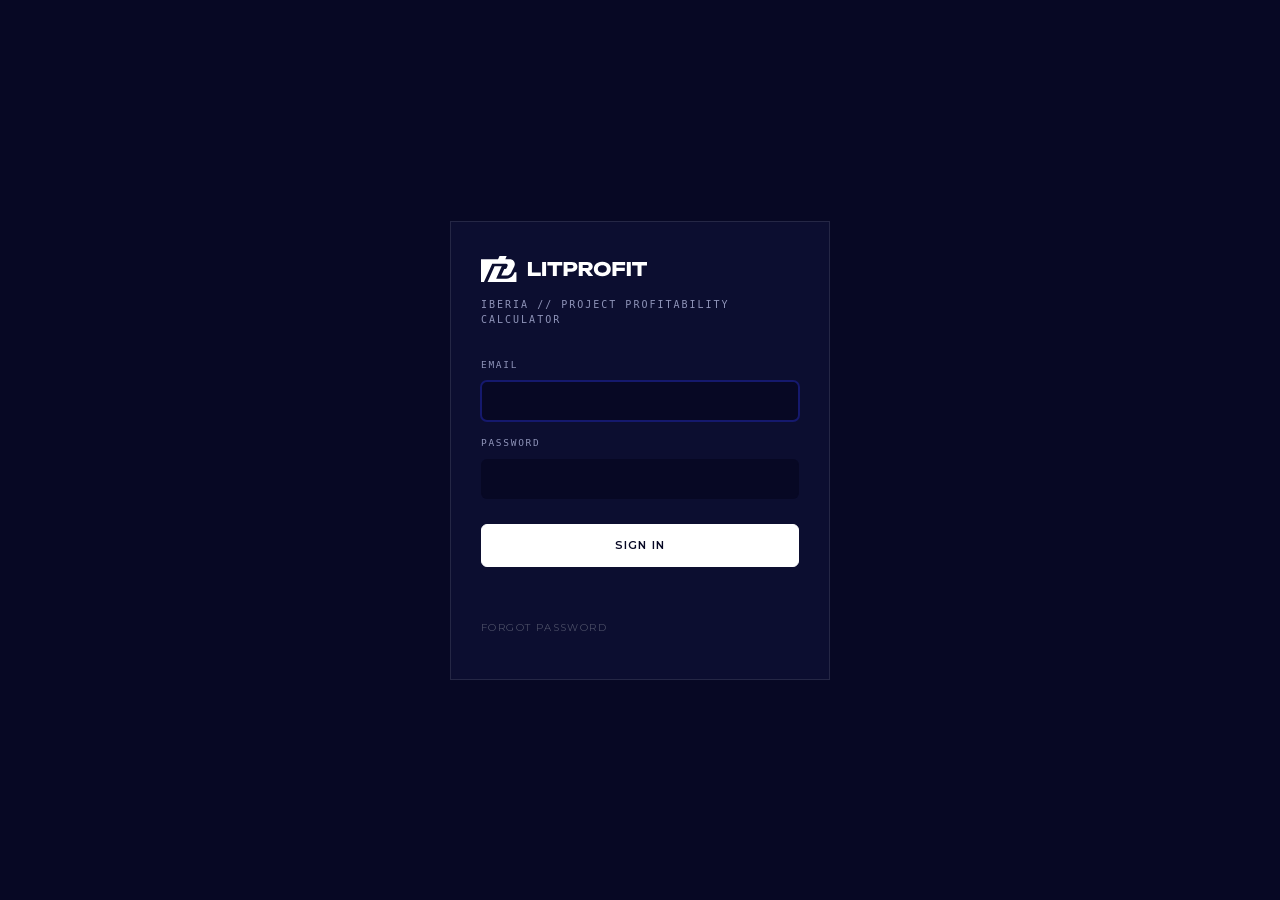
==== commit 07fe87a5: "Lithuanian calculator v1.2 merged in: new design, sales view, payments in parts, document previews T" ====
--- a/index.html
+++ b/index.html
@@ -436,6 +436,8 @@
   position:fixed;inset:0;z-index:200;display:grid;place-items:center;
   background:var(--navy-900);padding:24px
 }
+.signin-card[hidden]{display:none}
+.signin-hello{margin:-6px 0 6px;font-size:14px;line-height:1.5;color:#d6d9ee}
 .signin-card{
   width:min(380px,100%);display:grid;gap:9px;
   background:#0c0e30;border:1px solid rgba(255,255,255,.10);padding:34px 30px
@@ -499,7 +501,7 @@
 .notice-bar button{margin-left:auto;flex:none;padding:5px 10px;font-size:10px}
 
 /* ---------- narrow screens ---------- */
-@media (max-width:860px){
+@media (max-width:1024px){
   /* ---------- a sheet is a stack of cards, not a table ----------
      Labor is thirteen columns: on a 390px screen the grid hid 1188px of
      itself, so three columns were visible and every figure was somewhere off
@@ -895,6 +897,13 @@
      so it stays whole. nowrap was tried and is wrong -- with fixed columns it
      let the headings overflow into each other and print "EMPLOYEEROLE". */
   .rp-landscape td.num{overflow-wrap:normal}
+  /* The headings are spaced capitals, and at 14 columns "РАБОТОДАТЕЛЯ" no
+     longer fit a column whole -- it printed as "РАБОТОДА / ТЕЛЯ". Tighter
+     tracking on the landscape headings only, so a word breaks at a space
+     and the split is the last resort it was meant to be. Scoped under
+     #print-area because that id rule sets the heading type and outranks any
+     class on its own -- written as a class first, it changed nothing. */
+  #print-area .rp-landscape thead th{letter-spacing:.02em;font-size:6pt;padding:1.6mm 1.2mm}
   .rp-kpi{border:.3mm solid #d3d5e0;padding:4mm}
   .rp-kpi span{
     display:block;font-family:var(--mono);font-size:6.8pt;letter-spacing:.15em;
@@ -1050,6 +1059,17 @@
 .an-table td.ok b{color:var(--good-text)}
 .an-table td.bad b{color:var(--critical)}
 .an-table tbody tr:nth-child(even){background:var(--row-alt,transparent)}
+/* "Who converts" only appears once owners are filled in, and the import filled
+   them: five columns of full names put the card at 513px on a 390px phone and
+   the whole page scrolled sideways. The grid item may shrink, the cells are
+   tighter on a phone, and anything still too wide scrolls inside its card. */
+.enq-charts > *{min-width:0}
+.enq-charts figure.chart{min-width:0;overflow-x:auto}
+@media (max-width:600px){
+  .an-table td,.an-table th{padding:6px 4px}
+  .an-table th{font-size:9.5px;letter-spacing:.03em}
+  .an-table td{font-size:12px}
+}
 /* An author display always beats the hidden attribute, and this app styles
    .nice with one. Without this the picker's twin ignores hidden entirely. */
 [hidden]{display:none!important}
@@ -1451,7 +1471,113 @@
 .enq-rate{margin:0 0 14px;font-size:13px;color:var(--ink-2)}
 .enq-rate b{font-size:17px;color:var(--ink-1);font-variant-numeric:tabular-nums}
 /* the enquiry number is an identifier; wrapping it makes two of one */
+.imp-entry{margin:6px 0 14px;font-size:13px}
+.enq-pays{margin:16px 0 4px;padding-top:14px;border-top:1px solid var(--border)}
+.pay-h{display:flex;align-items:baseline;justify-content:space-between;gap:12px;flex-wrap:wrap}
+.pay-h h3{margin:0;font-size:13px}
+.pay-tot{font-size:12.5px;color:var(--ink-2);font-variant-numeric:tabular-nums}
+.pay-tot b.pos{color:var(--good-text)} .pay-tot b.wip{color:var(--warning)}
+.pay-bar{height:6px;border-radius:3px;background:color-mix(in srgb, var(--ink-3) 18%, transparent);overflow:hidden;margin:8px 0 10px}
+.pay-bar i{display:block;height:100%;background:var(--good)}
+.pay-list{width:100%;border-collapse:collapse;font-size:12.5px;margin-bottom:8px}
+.pay-list td{padding:6px 6px;border-bottom:1px solid var(--grid);vertical-align:middle}
+.pay-list td.num{text-align:right;font-variant-numeric:tabular-nums;white-space:nowrap}
+.pay-list .pay-note{color:var(--ink-3);overflow-wrap:anywhere}
+.pay-del{min-height:28px;padding:2px 8px}
+.pay-none{margin:4px 0 8px}
+.pay-add{display:grid;grid-template-columns:150px 90px 130px minmax(0,1fr);gap:8px 10px;align-items:end}
+.pay-add label{display:flex;flex-direction:column;gap:4px;font-size:11px;color:var(--ink-3);min-width:0}
+.pay-add input{width:100%;font-size:16px}
+.pay-quick{grid-column:1 / -1;display:flex;gap:6px;flex-wrap:wrap}
+.pay-quick button{min-height:30px;padding:4px 10px;font-size:11px}
+#payAdd{grid-column:1 / -1;justify-self:start}
+.pay-base{margin:8px 0 0}
+.enq-derived{opacity:.75}
+@media (max-width:620px){
+  .pay-add{grid-template-columns:1fr 1fr}
+  .pay-add .pay-wide{grid-column:1 / -1}
+}
+.enq-head{display:flex;align-items:flex-end;justify-content:space-between;gap:16px;flex-wrap:wrap;margin:4px 0 14px}
+.enq-head-t{min-width:0}
+.enq-head .sheet{margin-bottom:4px}
+.enq-head .hint{margin:0}
+.enq-seg{display:inline-flex;border:1px solid var(--border);border-radius:6px;padding:3px;gap:3px;background:var(--surface-1)}
+.enq-seg button{border:0;background:none;padding:8px 16px;border-radius:4px;font:inherit;font-size:12px;letter-spacing:.12em;text-transform:uppercase;color:var(--ink-3);cursor:pointer;min-height:36px}
+.enq-seg button.on{background:var(--accent-soft);color:var(--ink-1);font-weight:600}
+.enq-seg button:focus-visible{outline:2px solid var(--accent);outline-offset:1px}
+.enq-filtered{font-size:12.5px;color:var(--ink-3);margin:-4px 0 12px;display:flex;gap:10px;align-items:center;flex-wrap:wrap}
+.enq-summary .enq-kpis--money .enq-kpi.lead{box-shadow:inset 0 2px 0 var(--accent)}
+.enq-summary .enq-rate{margin-bottom:0}
+.brand .ver{margin-left:8px;padding:1px 6px;border:1px solid var(--border);border-radius:3px;font-family:var(--mono);font-size:10px;letter-spacing:.06em;color:var(--ink-3);opacity:.85}
+.sl-chart .sl-a{font-size:10px;fill:var(--ink-3);font-variant-numeric:tabular-nums}
+.sl-share{display:block;height:4px;margin:8px 0 2px;background:color-mix(in srgb, var(--ink-3) 16%, transparent);border-radius:2px;overflow:hidden;text-decoration:none}
+.sl-share s{display:block;height:100%;background:var(--series-1);text-decoration:none}
+.sl{margin:4px 0 26px}
+.sl{--sl-cost:color-mix(in srgb, var(--ink-3) 38%, var(--surface-1))}
+.sl-top{display:grid;grid-template-columns:repeat(4,minmax(0,1fr));gap:12px;margin:10px 0 14px}
+.sl-big{border:1px solid var(--line,var(--baseline));border-radius:4px;padding:14px 16px;min-width:0}
+.sl-big span{display:block;font-size:10.5px;letter-spacing:.12em;text-transform:uppercase;color:var(--ink-3)}
+.sl-big b{display:block;font-size:clamp(20px,2.4vw,28px);font-weight:700;margin:6px 0 2px;font-variant-numeric:tabular-nums;white-space:nowrap}
+.sl-big i{font-style:normal;font-size:12px;color:var(--ink-3)}
+.sl-big.ok b{color:var(--good-text,var(--good))}
+.sl-funnel{display:flex;align-items:stretch;gap:10px;flex-wrap:wrap}
+.sl-step{flex:1 1 180px;min-width:0;padding:6px 4px}
+.sl-step b{display:block;font-size:24px;font-weight:700;font-variant-numeric:tabular-nums}
+.sl-step span{display:block;font-size:12px;color:var(--ink-2);margin-top:2px}
+.sl-step em{display:block;font-style:normal;font-size:13px;font-variant-numeric:tabular-nums;margin-top:4px}
+.sl-step i{display:block;font-style:normal;font-size:11.5px;color:var(--ink-3);margin-top:2px}
+.sl-arrow{align-self:center;color:var(--ink-3);font-size:20px}
+.sl-chart svg{width:100%;height:auto;display:block;max-width:1200px}
+.sl-chart .sl-v{font-size:10.5px;fill:var(--ink-2);font-variant-numeric:tabular-nums}
+.sl-chart .sl-l{font-size:10.5px;fill:var(--ink-2)}
+.sl-chart .sl-p{font-size:10px;fill:var(--good-text,var(--good));font-weight:600}
+.sl-legend{display:flex;gap:16px;flex-wrap:wrap;font-size:12px;margin-top:6px}
+.sl-legend i,.sl-qk i{display:inline-block;width:10px;height:10px;border-radius:2px;margin-right:6px;vertical-align:-1px}
+.sl-hb{display:flex;flex-direction:column;gap:7px;margin-top:6px}
+.sl-hr{display:grid;grid-template-columns:minmax(0,9.5em) minmax(0,1fr) auto 3.2em;align-items:center;gap:10px;font-size:12.5px}
+.sl-hn{overflow:hidden;text-overflow:ellipsis;white-space:nowrap}
+.sl-ht{height:9px;background:color-mix(in srgb, var(--ink-3) 14%, transparent);border-radius:2px;overflow:hidden}
+.sl-ht i{display:block;height:100%;background:var(--series-1);border-radius:2px}
+.sl-hr b{font-variant-numeric:tabular-nums;font-weight:600;white-space:nowrap}
+.sl-hr em{font-style:normal;color:var(--good-text,var(--good));text-align:right;font-variant-numeric:tabular-nums}
+.sl-more{font-size:12px;margin:4px 0 0}
+.sl-q{display:flex;height:14px;border-radius:3px;overflow:hidden;margin:10px 0 8px;background:color-mix(in srgb, var(--ink-3) 14%, transparent)}
+.sl-q i,.sl-qk i{display:block}
+.sl-q .doc,.sl-qk .doc{background:var(--series-1)}
+.sl-q .est,.sl-qk .est{background:color-mix(in srgb, var(--series-1) 40%, transparent)}
+.sl-q .none,.sl-qk .none{background:var(--critical)}
+.sl-qk{display:flex;gap:18px;flex-wrap:wrap;font-size:12.5px}
+.sl-qk i{display:inline-block}
+@media (max-width:760px){
+  .sl-top{grid-template-columns:repeat(2,minmax(0,1fr))}
+  .sl-arrow{display:none}
+  /* the months stay legible: the chart scrolls inside its card, the page does not */
+  .sl-chart{overflow-x:auto;-webkit-overflow-scrolling:touch}
+  .sl-chart svg{min-width:640px}
+  /* name, amount, margin on one line; the bar under them, full width */
+  .sl-hr{grid-template-columns:minmax(0,1fr) auto 2.8em;row-gap:4px;column-gap:8px;font-size:12.5px}
+  .sl-ht{grid-column:1 / -1;grid-row:2}
+}
+.enq-rec{margin:14px 0 4px}
+.enq-rec summary{cursor:pointer;font-weight:600;font-size:13px;margin-bottom:8px}
+.enq-rec .tablewrap{max-height:320px;overflow:auto}
+.enq-rec-table td{font-size:12px;vertical-align:top}
+.enq-rec-detail{font-size:11px;color:var(--ink-3);margin-top:2px;overflow-wrap:anywhere}
+.imp-overlay{position:fixed;inset:0;z-index:200;background:rgba(5,6,20,.55);display:grid;place-items:center;padding:16px}
+.imp-overlay[hidden]{display:none}
+.imp-panel{width:min(640px,100%);max-height:calc(100vh - 32px);overflow:auto;margin:0}
+.imp-step{display:flex;flex-direction:column;gap:6px;margin:12px 0;font-size:12px;letter-spacing:.06em;text-transform:uppercase;color:var(--ink-3)}
+.imp-step input{font-size:16px;text-transform:none;letter-spacing:0}
+.imp-sum{font-size:13px;margin:10px 0}
+.imp-bar{height:6px;background:var(--accent-soft);border-radius:3px;overflow:hidden;margin:12px 0 6px}
+.imp-bar span{display:block;height:100%;width:0;background:var(--accent);transition:width .3s}
+.imp-prog{font-size:13px;font-variant-numeric:tabular-nums;min-height:1.4em}
+.imp-log{font-size:12px;max-height:220px;overflow:auto}
+.imp-log ul{margin:4px 0 10px 18px;padding:0}
+.imp-actions{display:flex;gap:8px;flex-wrap:wrap;margin-top:14px}
 #enqTable td.pf-id{white-space:nowrap}
+#enqTable .enq-folder{display:inline-block;margin-left:4px;padding:0 4px;color:var(--accent);text-decoration:none;font-weight:600;border-radius:3px}
+#enqTable .enq-folder:hover,#enqTable .enq-folder:focus-visible{background:var(--accent-soft)}
 
 /* ---------- two levels of navigation ----------
    The top row is the subject; the row under it belongs to it. Same weight of
@@ -1525,8 +1651,8 @@
   border:1px solid var(--border);border-radius:2px;
   padding:7px 9px;font:inherit;font-size:13px;line-height:1.2;text-align:left;
   /* The filter labels are uppercase mono and the trigger sits inside that
-     label, so it inherited both. "OCHEAN WHALE COMPANY" in a list of sixty-
-     three clients is a wall; the label names the field, the value is a name. */
+     label, so it inherited both. A long company name in capitals, in a list of
+     sixty-three clients, is a wall; the label names the field, the value is a name. */
   text-transform:none;letter-spacing:normal;
   transition:border-color .16s var(--ease),background .16s var(--ease)
 }
@@ -1640,6 +1766,494 @@
 .enq-hist b{font-weight:600;color:var(--ink-1)}
 .enq-hist i{font-style:normal;font-family:var(--mono);font-size:11.5px}
 .enq-hist u{text-decoration:none;color:var(--ink-3);font-size:11px;margin-left:auto}
+
+/* ---------- in-between widths: a Galaxy Z Fold opened, a tablet upright ----------
+   The sheets turned into cards only below 860px, and an opened Fold is about
+   884px wide: Labor came up as the desktop table, eight of its fifteen columns
+   on screen and Plan Total, Actual Total and Difference somewhere off to the
+   right. The card breakpoint above is 1024px now. A card one field wide at that
+   width is a ribbon three screens long, so from 640px the fields go two across.
+   Last in the stylesheet on purpose: it overrides rules above it at the same
+   specificity, and has to win on source order. */
+@media (min-width:640px) and (max-width:1024px){
+  table[data-sheet] tbody tr,table[data-sheet] tfoot tr,
+  #pfTable tbody tr,#pfTable tfoot tr,#enqTable tbody tr,#enqTable tfoot tr{
+    display:grid;grid-template-columns:1fr 1fr;column-gap:28px;padding:6px 16px 12px
+  }
+  table[data-sheet] td.rowacts,#pfTable td.pf-id{grid-column:1 / -1}
+  /* in two columns the last two fields both sit on the card's bottom edge */
+  table[data-sheet] tr > td:nth-last-child(2):nth-child(odd){border-bottom:0}
+}
+@media (max-width:1024px){
+  /* Text columns had their names on the left and number columns on the right,
+     because the label inherits the cell's alignment. In a card that read as two
+     different forms stitched together. Every name starts at the same edge now. */
+  table[data-sheet] td::before,#pfTable td::before,#enqTable td::before,
+  #pfTable tfoot td::before{text-align:left}
+  /* The card rule's padding:5px 0 lost to the plain "table.grid td{padding:4px
+     6px}" further down -- same specificity, later in the file -- so every cell
+     holding an input was 6px in from the computed cells under it, and the
+     column of names had a step in it. */
+  table[data-sheet] td,#pfTable td,#enqTable td{padding-left:0;padding-right:0}
+}
+/* At 884px the headline figures went four across: the portfolio's six left two
+   under them beside an empty hole, the dashboard's two rows of five left one
+   tile alone on a row. Six go three across; five go three and two, each row
+   filling the width, on a six-column track. */
+@media (min-width:761px) and (max-width:1100px){
+  .co-kpis{grid-template-columns:repeat(3,1fr)}
+  main .tiles:has(> .tile:nth-child(5):last-child){grid-template-columns:repeat(6,1fr)}
+  main .tiles:has(> .tile:nth-child(5):last-child) > .tile{grid-column:span 2}
+  main .tiles:has(> .tile:nth-child(5):last-child) > .tile:nth-child(n+4){grid-column:span 3}
+}
+/* A Fold's cover screen is 412px. Logo, save state, three icons and three
+   languages came to 489px, so the language switch fell onto a row of its own
+   and the header cost 100px of a narrow screen. The save state keeps its
+   coloured dot and drops the words -- they are still read out, font-size
+   leaves them in the accessibility tree -- and the languages tighten. */
+@media (max-width:520px){
+  header.app{flex-wrap:nowrap;gap:6px}
+  .brand img{height:18px}
+  .savetag{font-size:0;letter-spacing:0}
+  .savetag::before{margin-right:0;width:7px;height:7px}
+  .langs button{min-width:30px;padding:6px 4px;font-size:11px}
+  header.app .menu-wrap,header.app #btnHelp,header.app #btnTheme{flex:none}
+}
+
+/* =====================================================================
+   v1.2 -- the same drawing-sheet look, with more air and one set of shapes.
+   Kept as one layer at the end of the sheet on purpose: it wins on source
+   order over every rule above it, and taking it out returns v1.1 exactly.
+   Nothing here changes a colour's meaning, a figure or a layout breakpoint.
+   ===================================================================== */
+:root{
+  --r:8px; --r-sm:6px;
+  --page:#080a27; --surface-1:#0d1034; --surface-2:#12164a;
+  --border:rgba(255,255,255,.09); --grid:rgba(255,255,255,.08);
+  --lift:0 1px 0 rgba(255,255,255,.035) inset, 0 10px 28px -18px rgba(0,0,0,.55);
+}
+:root[data-theme="light"]{
+  --page:#f3f5fa; --surface-1:#ffffff; --surface-2:#eef1f8;
+  --border:rgba(11,13,42,.10); --grid:rgba(11,13,42,.09);
+  --lift:0 1px 2px rgba(11,13,42,.04), 0 10px 26px -18px rgba(11,13,42,.22);
+}
+
+/* chrome: header, sections, sub-tabs, live strip, rivets */
+header.app{padding:12px 24px;gap:12px}
+nav.tabs{padding:0 16px}
+nav.tabs button{padding:14px 14px 12px;letter-spacing:.1em;border-bottom-width:2px;
+  transition:color .2s var(--ease),border-color .2s var(--ease),background .2s var(--ease)}
+nav.tabs button:hover{background:none;color:var(--ink-1)}
+.pulse{padding:8px 24px;gap:22px}
+.pulse i{font-size:10px;letter-spacing:.13em}
+.seam{height:20px;background-size:20px 20px;opacity:.16}
+
+/* page */
+main{padding:24px 24px 48px}
+.card{border-radius:var(--r);padding:20px 22px;margin-bottom:18px;box-shadow:var(--lift)}
+h2.sheet{font-size:16px;font-weight:600;margin:0 0 14px}
+h2.sheet .muted{font-size:11.5px;letter-spacing:.08em}
+.hint{font-size:12.5px;line-height:1.55}
+.notice-bar{border-radius:var(--r)}
+
+/* controls */
+button{border-radius:var(--r-sm);min-height:34px;letter-spacing:.1em}
+button.icon{border-radius:var(--r-sm)}
+select,input[type=text],input[type=number],input[type=date],input[type=search],input[type=email],input[type=password]{
+  border-radius:var(--r-sm);padding:7px 10px;border-color:var(--border);
+  transition:border-color .2s var(--ease),background .2s var(--ease)}
+select:hover,input[type=text]:hover,input[type=number]:hover,input[type=date]:hover,input[type=search]:hover{border-color:var(--baseline)}
+input:focus,select:focus{outline:2px solid var(--accent);outline-offset:0;border-color:transparent}
+
+/* sheets: a cell to type in reads as a soft field, not an empty box */
+table.grid th{letter-spacing:.12em;padding:10px 8px}
+table.grid input,table.grid select{background:color-mix(in srgb, var(--ink-1) 3.5%, transparent);border-color:transparent}
+table.grid input:hover,table.grid select:hover{border-color:var(--border)}
+@media (hover:hover){ table.grid tbody tr:hover td{background:color-mix(in srgb, var(--accent) 6%, transparent)} }
+table.grid tr.totals td{background:var(--surface-2)}
+.tablewrap{border-radius:var(--r-sm)}
+
+/* one tile, everywhere: dashboard, company, register, analysis */
+.tiles{gap:12px;background:none;border:0}
+.tile,.enq-kpi,.co-kpi,.an-stat{border:1px solid var(--border);border-radius:var(--r);box-shadow:var(--lift)}
+.tile{background:var(--surface-1)}
+.co-kpi{background:var(--surface-1)}
+.tile .lbl,.enq-kpi span,.co-kpi span{letter-spacing:.12em}
+.enq-kpis{gap:12px}
+.pf-chip,.enq-chip{border-radius:999px}
+
+/* the project's tabs: tighter, and what does not fit goes under More */
+nav.tabs button{padding:14px 11px 12px;letter-spacing:.08em}
+nav.tabs.fit{overflow:visible;position:relative;z-index:30;
+  /* the trailing fade is for a strip that scrolls; this one does not, and a
+     mask clips everything outside the strip -- the More menu included */
+  -webkit-mask-image:none;mask-image:none}
+nav.tabs > button[hidden]{display:none}
+.tab-more{position:relative;display:flex;flex:none}
+.tab-more-btn{display:inline-flex;align-items:center;gap:6px}
+.tab-more-btn svg{width:10px;height:6px}
+.tab-more-n{display:inline-grid;place-items:center;min-width:18px;height:18px;padding:0 5px;border-radius:9px;
+  background:var(--accent-soft);color:var(--ink-1);font-size:10px;letter-spacing:0;font-weight:600}
+.tab-menu{position:absolute;top:calc(100% + 4px);right:0;z-index:40;min-width:230px;display:flex;flex-direction:column;
+  padding:6px;background:var(--surface-1);border:1px solid var(--border);border-radius:var(--r);box-shadow:var(--lift),0 18px 40px -20px rgba(0,0,0,.6)}
+.tab-menu[hidden]{display:none}
+nav.tabs .tab-menu button{text-align:left;border:0;border-radius:var(--r-sm);padding:10px 12px;white-space:nowrap;color:var(--ink-2)}
+nav.tabs .tab-menu button:hover,nav.tabs .tab-menu button:focus-visible{background:var(--accent-soft);color:var(--ink-1)}
+
+/* revenue: paid as a percent, tinted by how far it has got */
+.pct-in{display:inline-flex;align-items:center;gap:6px;width:100%}
+.pct-in input{text-align:right;min-width:64px}
+.pct-in i{font-style:normal;color:var(--ink-3);font-size:12px}
+.pct-in.full input{color:var(--good-text);font-weight:600}
+.pct-in.part input{color:var(--warning);font-weight:600}
+
+/* the three sections read as a switch, the project's own tabs stay a strip */
+.sections{padding:10px 24px;gap:6px;align-items:center}
+.sections button{border-bottom:0;margin:0;padding:8px 16px;border-radius:var(--r-sm);font-size:12px;letter-spacing:.1em}
+.sections button:hover{background:color-mix(in srgb, var(--ink-1) 5%, transparent);color:var(--ink-1)}
+.sections button.active{background:var(--accent-soft);color:var(--ink-1);
+  box-shadow:inset 0 0 0 1px color-mix(in srgb, var(--accent) 35%, transparent)}
+.tabrow{padding-left:24px}
+.tabrow > #projectSel{border-radius:var(--r-sm)}
+
+/* charts sit on the same rhythm as the cards around them */
+figure.chart figcaption{font-size:13px;font-weight:600;letter-spacing:0;margin-bottom:10px}
+
+@media (max-width:760px){
+  .sections{padding:8px 12px}
+  .sections button{padding:8px 12px}
+  .tabrow{padding-left:12px}
+  main{padding:16px 14px 40px}
+  .card{padding:16px;border-radius:var(--r-sm)}
+  header.app{padding:10px 14px;gap:8px}
+}
+@media (max-width:520px){ header.app{gap:6px} }
+/* Phones unclip .tablewrap because the sheets become cards there. A table
+   that stays a table -- People, Fixed costs, Documents -- then pushed the
+   page to 860px. Those scroll inside their own box instead. */
+@media (max-width:1024px){
+  .tablewrap:not(:has(table[data-sheet], #pfTable, #enqTable)){overflow-x:auto}
+}
+/* 320px: the language switch takes the second line rather than the page width */
+@media (max-width:360px){
+  header.app{flex-wrap:wrap;row-gap:6px}
+  .sections{gap:4px;padding:8px 10px}
+  .sections button{padding:8px 10px;letter-spacing:.06em}
+}
+/* the dashboard's KPI table: the 66px heading floor is for the wide sheets */
+@media (max-width:400px){
+  table.kpi-table th{min-width:0;letter-spacing:.06em}
+  table.kpi-table td,table.kpi-table th{padding:6px 5px}
+}
+
+/* =====================================================================
+   PHONES -- a pass over every screen at 390 and 320px. Last in the sheet,
+   so it wins on source order; desktop is untouched (every rule is inside a
+   width query).
+   ===================================================================== */
+@media (max-width:1024px){
+  /* A sheet in card mode is a column of cards, thousands of pixels tall. A
+     later narrow-screen rule capped its wrapper at 340-414px with overflow
+     visible, so the rows spilled out of the card and "+ Add row" sat on top
+     of them. Cards are not a scroll box. */
+  .tablewrap:has(table[data-sheet]),.tablewrap:has(#pfTable),.tablewrap:has(#enqTable){max-height:none;overflow:visible}
+  @media (max-width:639px){.tablewrap:has(table.co-table){max-height:none;overflow:visible}}
+  /* a row that has nothing in it yet folds to its name; tap to fill it in */
+  table[data-sheet] tbody tr.is-blank:not(.open){cursor:pointer;padding-bottom:8px}
+  table[data-sheet] tbody tr.is-blank:not(.open) > td:not(:nth-child(1)):not(:nth-child(2)){display:none}
+  table[data-sheet] tbody tr.is-blank:not(.open)::after{
+    content:attr(data-fill);display:block;grid-column:1 / -1;
+    font-size:11.5px;letter-spacing:.06em;color:var(--accent);padding:4px 0 0}
+  .toolbar #btnAddRow{width:100%;min-height:44px}
+}
+@media (max-width:639px){
+  /* fields: label above value, two to a row; text and choices take the width */
+  table[data-sheet] tbody tr{display:grid;grid-template-columns:minmax(0,1fr) minmax(0,1fr);column-gap:12px;row-gap:4px;
+    padding:12px 14px;border-radius:var(--r)}
+  table[data-sheet] tbody td{display:flex;flex-direction:column;align-items:stretch;justify-content:flex-start;gap:4px;
+    padding:2px 0;border-bottom:0;min-width:0}
+  table[data-sheet] tbody td::before{flex:none;font-size:9.5px;letter-spacing:.1em;line-height:1.3}
+  table[data-sheet] tbody td:has(> input[type=text]){grid-column:1 / -1}
+  table[data-sheet] tbody td.calc{padding:6px 0 2px;font-size:14px;text-align:left}
+  table[data-sheet] tbody td.num input,table[data-sheet] tbody td .pct-in input{text-align:left}
+  table[data-sheet] tbody td input,table[data-sheet] tbody td select{min-height:40px;font-size:16px}
+  table[data-sheet] tbody td.rowacts{grid-column:1 / -1;flex-direction:row;justify-content:flex-end;gap:6px;padding-top:4px}
+  table[data-sheet] tbody td.rowacts .rowbtn{opacity:.6;min-width:40px;min-height:36px;font-size:16px}
+  table[data-sheet] tbody tr.is-blank:not(.open) td::before{display:none}
+  table[data-sheet] tbody tr.is-blank:not(.open) td input{background:none;border-color:transparent;min-height:30px;padding:2px 0;font-weight:600}
+  /* totals: two to a row as well */
+  table[data-sheet] tfoot tr{display:grid;grid-template-columns:minmax(0,1fr) minmax(0,1fr);column-gap:12px;padding:12px 14px;border-radius:var(--r)}
+  table[data-sheet] tfoot td{display:flex;flex-direction:column;align-items:flex-start;gap:2px;border-bottom:0;padding:4px 0}
+  table[data-sheet] tfoot td:first-child{grid-column:1 / -1}
+  table[data-sheet] tfoot td:empty{display:none}
+  /* a folded row reads as a title and a line under it */
+  table[data-sheet] tbody tr.is-blank:not(.open) td:nth-child(1) input{font-size:15px;font-weight:600}
+  table[data-sheet] tbody tr.is-blank:not(.open) td:nth-child(2) input{font-size:13px;font-weight:400;color:var(--ink-2)}
+  table[data-sheet] tbody tr.is-blank:not(.open){row-gap:0;padding-top:10px}
+
+  /* the project card: label above the field, the field the full width */
+  .kv{grid-template-columns:1fr;gap:4px;max-width:none}
+  .kv label{margin-top:10px}
+  .kv input,.kv select{width:100%;min-height:42px;font-size:16px}
+
+  /* figures that must not break: the euro sign stays with its number */
+  .enq-kpi b,.co-kpi b,.tile .val{white-space:nowrap}
+  .enq-kpi b{font-size:clamp(17px,5.4vw,24px)}
+  .enq-kpis{grid-template-columns:1fr 1fr}
+  .co-kpis{grid-template-columns:1fr 1fr}
+  .co-kpi b{font-size:clamp(18px,5.6vw,24px)}
+
+  /* a reading table wider than the screen scrolls inside its card */
+  .card:has(> table.kpi-table),.card:has(> .tablewrap > table.kpi-table){overflow-x:auto}
+  /* the portfolio's per-currency total: the empty cells and the label for the
+     weighted margin made a tall blank box */
+  #pfTable tfoot td:empty,#pfTable tfoot td.muted{display:none}
+
+  /* company tables: one card per person / cost / document, labels above */
+  table.co-table,table.co-table tbody,table.co-table tfoot,table.co-table tr,table.co-table td{display:block;width:auto}
+  table.co-table thead{display:none}
+  table.co-table tbody tr{display:grid;grid-template-columns:minmax(0,1fr) minmax(0,1fr);column-gap:12px;row-gap:8px;
+    position:relative;border:1px solid var(--grid);border-radius:var(--r);padding:12px 14px;margin-bottom:10px;background:var(--surface-1)}
+  table.co-table tbody td{display:flex;flex-direction:column;align-items:stretch;gap:4px;padding:0;border:0;min-width:0;text-align:left}
+  table.co-table tbody td::before{content:attr(data-label);font-family:var(--mono);font-size:9.5px;line-height:1.3;
+    letter-spacing:.1em;text-transform:uppercase;color:var(--ink-3)}
+  table.co-table tbody td:first-child{grid-column:1 / -1;padding-right:44px}
+  table.co-table tbody td[colspan]{grid-column:1 / -1;padding:0}
+  table.co-table tbody td[colspan]::before,table.co-table tbody td:last-child::before{content:none}
+  table.co-table tbody tr:has(td[colspan]){display:block;border-style:dashed;background:none}
+  table.co-table tbody td:last-child:not([colspan]){position:absolute;top:8px;right:8px;padding:0}
+  table.co-table tbody td:last-child:empty{display:none}
+  table.co-table td input,table.co-table td select,table.co-table td.num input{width:100%;min-width:0;min-height:40px;font-size:16px;text-align:left}
+  table.co-table tbody td.co-derived{border-left:0;font-size:14px;padding:0;text-align:left}
+  table.co-table .co-del{min-width:40px;min-height:40px;font-size:18px}
+  table.co-table tfoot tr{display:grid;grid-template-columns:minmax(0,1fr) minmax(0,1fr);column-gap:12px;row-gap:6px;
+    border:1px solid var(--baseline);border-radius:var(--r);padding:12px 14px;margin-bottom:10px;background:var(--surface-2)}
+  table.co-table tfoot td{display:flex;flex-direction:column;gap:2px;padding:0;border:0;text-align:left}
+  table.co-table tfoot td:empty{display:none}
+  table.co-table tfoot td[colspan]:first-child{grid-column:1 / -1;font-weight:600}
+  table.co-table tfoot td.num:not(:first-child)::before{content:attr(data-label);font-family:var(--mono);font-size:9.5px;
+    letter-spacing:.1em;text-transform:uppercase;color:var(--ink-3);font-weight:400}
+  table.co-table tfoot tr td,table.co-table tfoot tr.co-sub td,table.co-table tfoot tr.co-total td{border:0;text-align:left;align-items:flex-start}
+  /* a department line reads as name ... amount, one line each */
+  table.co-table tfoot tr.co-sub{background:none;border:0;border-bottom:1px solid var(--grid);border-radius:0;
+    margin:0;padding:9px 2px;grid-template-columns:minmax(0,1fr) auto;align-items:baseline}
+  table.co-table tfoot tr.co-sub td[colspan]:first-child{grid-column:auto;font-weight:500}
+  table.co-table tfoot tr.co-sub td.num::before{content:none}
+  table.co-table tfoot tr.co-total{margin-top:12px}
+  .pf-filters label.co-check{display:flex;flex-direction:row;align-items:center;gap:10px;min-height:44px;font-size:13px}
+  .pf-filters label.co-check input[type=checkbox]{width:20px;height:20px;min-width:0;margin:0;flex:none}
+
+  /* settings: the name on its own line, the field and its unit under it */
+  .set-table,.set-table tbody,.set-table tr{display:block;width:auto}
+  .set-table thead{display:none}
+  .set-table tr{display:grid;grid-template-columns:auto minmax(0,1fr);column-gap:12px;align-items:center;
+    padding:10px 0;border-bottom:1px solid var(--grid)}
+  .set-table th[scope=row]{grid-column:1 / -1;width:auto;border:0;padding:0 0 6px}
+  table.set-table td,table.set-table th[scope=row]{border:0;padding:0;font-size:13px;line-height:1.35}
+  table.set-table th[scope=row]{font-size:14px;padding-bottom:6px}
+  table.set-table td .set-val input{width:96px;min-width:0;min-height:40px;font-size:16px}
+
+  /* any field under 16px makes iOS Safari zoom the page on focus */
+  #main input[type=text],#main input[type=search],#main input[type=number],#main input[type=date],
+  #main input[type=email],#main input:not([type]),#main select,#main textarea,
+  dialog input:not([type=checkbox]):not([type=radio]),dialog select,dialog textarea{font-size:16px}
+  /* the enquiry card: its buttons wrap instead of pushing Save off a 320px
+     screen, and they stay at the bottom while the long form scrolls */
+  .enq-actions{flex-wrap:wrap;position:sticky;bottom:-1px;z-index:2;background:var(--surface-1);
+    margin:14px -2px 0;padding:12px 2px calc(4px + env(safe-area-inset-bottom));border-top:1px solid var(--grid)}
+  .enq-actions button{min-height:44px}
+  .enq-actions .primary{flex:1 1 100%;order:9}
+  .notice-bar{font-size:12px;padding:10px 12px;gap:10px}
+  .notice-bar button{min-height:32px}
+  h2.sheet{font-size:15px}
+}
+/* SIGNED IN, the header carries one more button -- the advisor -- and on a
+   390px phone it came to 444px: the whole app scrolled sideways for everyone
+   who logs in, which is everyone who uses it. The check that passed ran
+   signed out. The advisor keeps its words for screen readers and shows "AI";
+   the hidden language <select> stops taking a gap; the languages tighten. */
+@media (max-width:520px){
+  header.app{gap:4px}
+  header.app .ai-btn{font-size:0;letter-spacing:0;padding:6px 7px;min-width:34px;min-height:34px;flex:none}
+  header.app .ai-btn::before{content:"AI";font-size:11px;letter-spacing:.1em;font-weight:600}
+  header.app #langSel.nice-native{position:absolute}
+  header.app .langs button{min-width:27px;padding:6px 3px}
+}
+@media (max-width:400px){
+  header.app .brand img{height:15px}
+  header.app button.icon{width:31px}
+}
+@media (max-width:360px){
+  table[data-sheet] tbody tr,table[data-sheet] tfoot tr{column-gap:8px;padding:10px 12px}
+}
+/* =====================================================================
+   DOCUMENTS -- tiles with the file on them, a Back step, a preview with
+   the details beside it.
+   ===================================================================== */
+.doc-nav{display:flex;align-items:center;flex-wrap:wrap;gap:10px 14px;margin:0 0 14px}
+.doc-backbtn{display:inline-flex;align-items:center;gap:6px;min-height:40px;padding:8px 16px 8px 12px;
+  border:1px solid var(--baseline);border-radius:var(--r,6px);background:var(--surface-1);
+  font-size:12px;letter-spacing:.12em;color:var(--ink-1)}
+.doc-backbtn:hover{border-color:var(--accent);background:var(--accent-soft)}
+.doc-where{font-size:12px;color:var(--ink-3);min-width:0;overflow:hidden;text-overflow:ellipsis;white-space:nowrap;flex:1 1 160px}
+.doc-where em{font-style:normal;opacity:.5;margin:0 4px}
+.doc-where b{color:var(--ink-1);font-weight:600}
+.doc-seg{margin-left:auto}
+.doc-seg button{padding:6px 12px;min-height:32px;font-size:11px}
+.drop-zone.is-compact{margin-top:14px}
+.drop-zone.is-compact .drop-face{padding:16px 14px}
+.drop-zone.is-compact .drop-main{font-size:13px}
+.doc-search{margin-bottom:12px}
+.doc-none{color:var(--ink-3);font-size:13px;padding:28px 0;text-align:center;border:1px dashed var(--grid);border-radius:var(--r,6px)}
+
+.doc-files{display:grid;grid-template-columns:repeat(auto-fill,minmax(170px,1fr));gap:12px;margin:2px 0 8px}
+.doc-file{display:grid;grid-template-rows:auto auto auto auto;align-content:start;gap:3px;text-align:left;
+  padding:0 0 12px;border:1px solid var(--grid);border-radius:var(--r,6px);background:var(--surface-1);
+  overflow:hidden;cursor:pointer;text-transform:none;letter-spacing:0;font-size:13px;min-width:0;
+  transition:border-color .2s var(--ease,ease),transform .2s var(--ease,ease),box-shadow .2s var(--ease,ease)}
+.doc-file:hover{border-color:var(--accent);background:var(--surface-1);box-shadow:var(--lift,0 6px 18px rgba(0,0,0,.08))}
+.doc-file:active{transform:scale(.985)}
+.doc-file:focus-visible{outline:2px solid var(--accent);outline-offset:2px}
+.doc-thumb{position:relative;display:grid;place-items:center;aspect-ratio:4 / 3;margin-bottom:8px;
+  background:var(--surface-2);border-bottom:1px solid var(--grid);overflow:hidden}
+.doc-thumb.is-pdf,.doc-thumb.is-none,.doc-thumb.is-text{aspect-ratio:4 / 3}
+.doc-thumb .doc-timg{position:absolute;inset:0;width:100%;height:100%;object-fit:cover;opacity:0;transition:opacity .3s}
+.doc-thumb.is-pdf .doc-timg{object-position:top center;inset:10px 14% 0;width:72%;height:calc(100% - 10px);
+  box-shadow:0 1px 6px rgba(0,0,0,.18)}
+.doc-thumb.has-img .doc-timg{opacity:1}
+.doc-thumb.has-img .doc-ext{opacity:0}
+.doc-ext{font-family:var(--mono);font-size:13px;font-weight:600;letter-spacing:.12em;color:var(--ink-2);
+  padding:10px 12px;border:1px solid var(--baseline);border-radius:3px;background:var(--surface-1);
+  min-width:58px;text-align:center}
+.doc-thumb.is-pdf .doc-ext{color:var(--critical)}
+.doc-flag{position:absolute;left:8px;top:8px;z-index:1;font-family:var(--mono);font-size:10.5px;
+  padding:3px 7px;border-radius:3px;background:var(--warning,#b7791f);color:#fff}
+.doc-flag.is-gone{background:var(--critical)}
+.doc-fname{padding:0 12px;font-weight:600;color:var(--ink-1);line-height:1.3;overflow:hidden;
+  display:-webkit-box;-webkit-line-clamp:2;-webkit-box-orient:vertical;word-break:break-word}
+.doc-fmeta{padding:0 12px;display:flex;flex-wrap:wrap;justify-content:space-between;gap:0 10px;
+  font-family:var(--mono);font-size:11.5px;color:var(--ink-3);font-variant-numeric:tabular-nums}
+.doc-fmeta b{color:var(--ink-1);font-weight:600;white-space:nowrap}
+.doc-fsub{padding:0 12px;font-size:12px;color:var(--ink-3);white-space:nowrap;overflow:hidden;text-overflow:ellipsis}
+
+/* preview: the file large, the details beside it */
+.dp-panel{grid-template-rows:auto minmax(0,1fr);grid-template-columns:minmax(0,1fr) 320px;border-radius:var(--r,6px);overflow:hidden}
+.dp-head{grid-column:1 / -1;gap:12px}
+.dp-back{display:inline-flex;align-items:center;gap:6px;min-height:38px;padding:7px 14px 7px 10px;flex:none;
+  border:1px solid var(--baseline);border-radius:var(--r,6px);font-size:11.5px}
+.dp-body{grid-column:1;min-height:0}
+.dp-body.is-pages{display:block;padding:8px;background:var(--surface-2)}
+.dp-page{display:block;width:100%;height:auto;margin:0 auto 8px;background:#fff;box-shadow:0 1px 6px rgba(0,0,0,.2)}
+.dp-none{display:grid;justify-items:center;gap:14px;padding:30px}
+.dp-none .doc-ext{font-size:18px;padding:16px 20px}
+.dp-side{grid-column:2;grid-row:2;display:flex;flex-direction:column;min-height:0;overflow:auto;
+  border-left:1px solid var(--baseline);background:var(--surface-1)}
+.dp-form{display:grid;gap:12px;padding:16px}
+.dp-side-h{margin:0;font-family:var(--mono);font-size:10.5px;letter-spacing:.14em;text-transform:uppercase;color:var(--ink-3)}
+.dp-field{display:grid;gap:5px}
+.dp-field > span{font-family:var(--mono);font-size:10px;letter-spacing:.12em;text-transform:uppercase;color:var(--ink-3)}
+.dp-field input,.dp-field select{width:100%;min-height:38px}
+.dp-field.num input{text-align:left}
+.dp-field .doc-left{font-family:var(--mono);font-size:11px}
+.dp-field.doc-soon .doc-left{color:var(--warning,#b7791f)}
+.dp-field.doc-gone .doc-left{color:var(--critical)}
+.dp-facts-row{display:flex;flex-wrap:wrap;gap:8px 24px;padding-top:4px;border-top:1px solid var(--grid)}
+.dp-note{margin:0;font-size:11.5px;color:var(--ink-3)}
+.dp-acts{display:grid;gap:8px;padding:0 16px 16px;margin-top:auto}
+.dp-btn{display:flex;align-items:center;justify-content:center;min-height:44px;padding:10px 14px;border-radius:var(--r,6px);
+  font-size:11.5px;letter-spacing:.14em;text-transform:uppercase;text-decoration:none;border:1px solid var(--grid)}
+a.dp-btn.primary{background:var(--ink-1);border-color:var(--ink-1);color:var(--page);font-weight:600}
+a.dp-btn:not([href]){opacity:.45;pointer-events:none}
+.dp-btn.danger{color:var(--critical)}
+
+@media (max-width:700px){
+  .dp-panel{grid-template-columns:minmax(0,1fr);grid-template-rows:auto auto auto;height:100dvh;border-radius:0;border:0}
+  .dp-head{padding:10px 12px;padding-top:calc(10px + env(safe-area-inset-top))}
+  .dp-title b{font-size:13.5px}
+  .dp-x{display:none}
+  /* one scrolling column: the file, then its details */
+
+  .dp-panel{overflow:auto}
+  .dp-body{grid-column:1;grid-row:2;height:auto;min-height:58dvh;max-height:none}
+  .dp-body iframe{height:70dvh}
+  .dp-body img{max-height:70dvh}
+  .dp-side{grid-column:1;grid-row:3;border-left:0;border-top:1px solid var(--baseline);overflow:visible}
+  .dp-field input,.dp-field select{min-height:44px;font-size:16px}
+  .dp-acts{padding-bottom:calc(16px + env(safe-area-inset-bottom))}
+}
+@media (max-width:639px){
+  .doc-files{grid-template-columns:repeat(2,minmax(0,1fr));gap:10px}
+  .doc-fname{font-size:12.5px}
+  .doc-seg{margin-left:0}
+  .doc-where{flex-basis:100%;order:3}
+  .doc-backbtn{min-height:44px}
+}
+/* =====================================================================
+   ACCESS -- who may sign in. Roles explained in words, one row per
+   person, a sign-in link instead of a password.
+   ===================================================================== */
+.acc-roles{display:grid;grid-template-columns:repeat(3,minmax(0,1fr));gap:10px;margin:0 0 18px}
+.acc-role{display:grid;gap:6px;align-content:start;padding:12px 14px;border:1px solid var(--grid);border-radius:var(--r,6px);
+  font-size:12.5px;line-height:1.45;color:var(--ink-2)}
+.acc-chip{justify-self:start;font-family:var(--mono);font-size:10.5px;letter-spacing:.12em;text-transform:uppercase;
+  padding:3px 8px;border-radius:3px;border:1px solid var(--baseline);color:var(--ink-1);font-weight:600}
+.acc-chip.is-admin{background:var(--ink-1);border-color:var(--ink-1);color:var(--page)}
+.acc-chip.is-manager{background:var(--accent-soft)}
+.acc-err{margin:0 0 14px;padding:10px 12px;border-left:2px solid var(--critical);background:rgba(255,154,154,.10);
+  color:var(--critical);font-size:13px}
+.acc-link{margin:0 0 18px;padding:14px 16px;border:1px solid var(--accent);border-radius:var(--r,6px);background:var(--accent-soft)}
+.acc-link-h{margin:0 0 8px;font-weight:600;color:var(--ink-1)}
+.acc-link-row{display:flex;flex-wrap:wrap;gap:8px;align-items:center}
+.acc-link-row input{flex:1 1 240px;min-width:0;font-family:var(--mono);font-size:12px}
+.acc-mail{font-size:11.5px;letter-spacing:.12em;text-transform:uppercase;color:var(--ink-1);text-decoration:underline;
+  text-underline-offset:3px;padding:8px 4px}
+.acc-note{margin:8px 0 0;font-size:12px;color:var(--ink-2)}
+.acc-add{display:grid;grid-template-columns:minmax(0,1.2fr) minmax(0,1.4fr) minmax(0,.9fr) auto;gap:10px;align-items:end;
+  padding:14px 16px;margin:0 0 18px;border:1px dashed var(--baseline);border-radius:var(--r,6px)}
+.acc-add-h{grid-column:1 / -1;margin:0;font-family:var(--mono);font-size:10.5px;letter-spacing:.14em;text-transform:uppercase;color:var(--ink-3)}
+.acc-add label,.acc-rl{display:grid;gap:5px;font-family:var(--mono);font-size:10px;letter-spacing:.12em;text-transform:uppercase;color:var(--ink-3)}
+.acc-add input,.acc-add select{width:100%;min-height:38px;font-family:var(--font);letter-spacing:0;text-transform:none}
+.acc-add button{min-height:38px}
+.acc-list{display:grid;border-top:1px solid var(--grid)}
+.acc-row{display:grid;grid-template-columns:minmax(0,1.6fr) minmax(140px,.8fr) minmax(0,1.2fr) 310px;gap:14px;align-items:center;
+  padding:12px 2px;border-bottom:1px solid var(--grid)}
+.acc-row.is-blocked{opacity:.6}
+.acc-who{display:grid;gap:2px;min-width:0}
+.acc-nm{border:1px solid transparent;background:none;padding:4px 6px;margin-left:-6px;font-weight:600;font-size:14px;color:var(--ink-1);width:100%}
+.acc-nm:hover{border-color:var(--grid)}
+.acc-em{font-size:12px;color:var(--ink-3);overflow:hidden;text-overflow:ellipsis;white-space:nowrap}
+.acc-em i{font-style:normal;color:var(--accent)}
+.acc-ext{font-family:var(--mono);font-size:10px;font-weight:600;letter-spacing:.08em;text-transform:uppercase;
+  color:var(--warning,#b7791f);margin-left:6px;cursor:help}
+.acc-rl > span{display:none}
+.acc-rl select{width:100%;min-height:36px;font-family:var(--font);letter-spacing:0;text-transform:none}
+.acc-st{display:grid;gap:2px;font-size:12px;color:var(--ink-3)}
+.acc-dot{display:inline-flex;align-items:center;gap:7px;font-weight:600;color:var(--ink-1);font-size:12.5px}
+.acc-dot::before{content:"";width:7px;height:7px;border-radius:50%;background:var(--good,#2e8b57)}
+.acc-dot.is-pending::before{background:var(--warning,#b7791f)}
+.acc-dot.is-blocked::before{background:var(--critical)}
+.acc-acts{display:flex;gap:6px;justify-content:flex-end;flex-wrap:nowrap}
+.acc-acts button{white-space:nowrap}
+.acc-acts button{min-height:36px}
+.acc-acts button.danger{color:var(--critical)}
+.acc-sb{margin-top:14px}
+@media (max-width:900px){
+  .acc-roles{grid-template-columns:1fr}
+  .acc-add{grid-template-columns:minmax(0,1fr) minmax(0,1fr)}
+  .acc-add button{grid-column:1 / -1}
+  .acc-row{grid-template-columns:minmax(0,1fr) minmax(0,1fr);row-gap:10px}
+  .acc-who{grid-column:1 / -1}
+  .acc-acts{grid-column:1 / -1;justify-content:flex-start}
+}
+@media (max-width:639px){
+  .acc-add{grid-template-columns:minmax(0,1fr)}
+  .acc-add input,.acc-add select,.acc-rl select{min-height:44px;font-size:16px}
+  .acc-nm{font-size:16px}
+  .acc-rl > span{display:block}
+  .acc-row{grid-template-columns:minmax(0,1fr);padding:14px 2px}
+  .acc-acts button{min-height:44px;flex:1 1 auto}
+  .acc-link-row button,.acc-mail{flex:1 1 auto;text-align:center;min-height:44px}
+}
 </style>
 </head>
 <body>
@@ -1648,6 +2262,7 @@
   <div class="brand">
     <img src="./assets/brand/logo-lockup.svg" alt="LITPROFIT">
     <small data-i18n="appSub"></small>
+    <small class="ver" title="Version">v1.2</small>
   </div>
   <span class="savetag" id="saveTag" role="status" aria-live="polite"></span>
   <span class="spacer"></span>
@@ -1747,6 +2362,20 @@
     <button type="submit" class="primary" id="siGo"></button>
     <p class="signin-msg" id="siMsg" role="alert"></p>
     <button type="button" class="ghost signin-link" id="siForgot"></button>
+  </form>
+  <!-- Reached from a sign-in link an admin sent: the person is already signed
+       in by the link and chooses their own password here. -->
+  <form class="signin-card" id="setpassForm" hidden>
+    <img src="./assets/brand/logo-lockup.svg" alt="LITPROFIT" class="signin-mark">
+    <p class="signin-sub" id="spSub"></p>
+    <p class="signin-hello" id="spHello"></p>
+    <input type="email" id="spEmail" autocomplete="username" hidden readonly>
+    <label for="spPass" id="spPassL"></label>
+    <input type="password" id="spPass" autocomplete="new-password" minlength="8" required>
+    <label for="spPass2" id="spPass2L"></label>
+    <input type="password" id="spPass2" autocomplete="new-password" minlength="8" required>
+    <button type="submit" class="primary" id="spGo"></button>
+    <p class="signin-msg" id="spMsg" role="alert"></p>
   </form>
 </div>
 
@@ -1843,6 +2472,21 @@
     needInk:'Nothing has been drawn yet.',
     confirmDel:'Delete act {n}? This cannot be undone.'},
   actPrint:T_ACT_PRINT,
+  acc:{title:'Access to the calculator',lead:'Who can sign in and what they see. A new person gets a link and chooses their own password - nobody else ever knows it.',
+    roles:{admin:'Admin',manager:'Manager',staff:'Employee'},
+    roleN:{admin:'Everything, plus people, company costs and this screen.',manager:'All projects and enquiries, including revenue, margin and the portfolio.',staff:'Project costs and work acts only. No revenue, margin, portfolio or enquiries.'},
+    add:'Add a person',name:'Name',email:'Email',role:'Role',create:'Create and get the link',
+    linkFor:'Sign-in link for {name}',copy:'Copy',copied:'Copied',mail:'Send by email',
+    linkNote:'The link works once. The person opens it, chooses a password and is signed in. If it has expired, press "New link".',
+    mailSubj:'Access to the LITPROFIT calculator',mailBody:'Hello {name},\n\nhere is your link to the LITPROFIT project calculator. Open it and choose your password:\n\n{link}\n\nAfterwards you sign in at {site} with {email}.',
+    newLink:'New link',block:'Block',unblock:'Unblock',
+    st:{active:'Active',pending:'Invited, not signed in yet',blocked:'Blocked'},
+    last:'Last sign-in',never:'never',you:'you',showBlocked:'Show blocked',
+    confirmBlock:'Block {name}? They lose access immediately (at most an hour on an already open page). Their records stay as they are. You can unblock at any time.',
+    exists:'This email already has an account. Find it in the list and press "New link".',
+    errSelf:'You cannot change your own role or block yourself.',errLast:'This is the last active admin. Make someone else an admin first.',
+    errBadEmail:'Check the email address.',errFn:'The access service did not answer. If this repeats, it has not been deployed yet.',
+    needsCloud:'Access is managed in the online version, signed in as an admin.',ext:'outside address',extN:'Not a litprofit.com address. The same sign-in system also serves another site; blocking here blocks it there too.',loading:'Loading\u2026',saved:'Saved.'},
   doc:{title:'Documents',
     lead:'Invoices, quotes, contracts and certificates, filed against the job they belong to. Nothing here is read automatically \u2014 the amount and the date are the ones you type.',
     drop:'Drop files here, or choose them',
@@ -1860,6 +2504,7 @@
     dropInto:'Drop files here \u2014 they go into {folder}',
     expiringSoon:'expiring within 90 days',expired:'expired',daysLeft:'{n} days left',
     allFiles:'Everything',openFile:'Open the file',loading:'Opening\u2026',
+    back:'Back',vTiles:'Tiles',vList:'List',hFolder:'Folder',details:'Details',delFile:'Delete file',saveAuto:'Changes save as you make them.',
     noPreview:'No preview for this kind of file. Open it to read it.',
     kind:{invoice_in:'Invoice in',invoice_out:'Invoice out',quote:'Quote',contract:'Contract',
       certificate:'Certificate',report:'Report',photo:'Photo',other:'Other'},
@@ -1958,7 +2603,8 @@
     winRate:'Won of decided',ofDecided:'of those decided',
     cost:'Cost',sell:'Sell',margin:'Margin',marginPct:'Margin %',
     paid:'Paid',unpaid:'Unpaid',paidDate:'Paid on',invoice:'Invoice no.',
-    kTurnover:'Sold',kCost:'Cost',kMargin:'Margin',kUnpaid:'Unpaid',
+    pay:{title:'Payments',of:'of',none:'No payments yet.',date:'Date',amount:'Amount, €',note:'Note',notePh:'advance, balance…',rest:'Balance',add:'+ Add payment',del:'Remove this payment',confirmDel:'Remove this payment?',needAmount:'Enter a percent or an amount.',baseIs:'Percent is of the order total, {sum} (the larger of the price and what was invoiced).',noBase:'The enquiry has no price yet, so only an amount can be entered.',derived:'Follows the payments below.',partTitle:'Part paid — open the card for the payments'},vSales:'Sales',vRegister:'Register',vFiltered:'The figures below follow the filters set in the register.',sales:{title:'Sales',lead:'Orders with a PO only, within the filters above. Cost and margin are counted where the cost is known.',sold:'Sold',cost:'Cost',margin:'Margin',avg:'Average order',perOrder:'per order',orders:'orders',withCost:'with a cost',fReceived:'Enquiries received',fQuoted:'Quoted to the client',fWon:'Won — PO received',ofReceived:'of received',ofQuoted:'of quoted',ofValue:'of the quoted value',byMonth:'Sales by month: cost and margin',monthNote:'by the month of the PO; % = margin',byClient:'Top clients',bySupplier:'Top manufacturers',more:'more',quality:'How the cost is known',qDoc:'From documents',qEst:'Estimated',qNone:'Not known',qLead:'Share of sales value. Documented = the supplier invoice, order confirmation, proforma or quote in the job folder, or a cost typed in by hand; estimated = the supplier’s median margin this year (marked “įvertinta” in the note).'},kTurnover:'Sold',kSoldNote:'with a PO',kCost:'Cost',kMargin:'Margin',kUnpaid:'Unpaid',invoiced:'Invoiced',folder:'Open the job folder in SharePoint',
+    recTitle:'From the sales folder',recDate:'Date',recKind:'Type',recWhat:'Document',recRef:'No.',recSum:'Amount',
     noCost:'no cost entered',costHint:'What the supplier charges. Leave blank if not known yet — blank is not zero.',
     report:'Register report',open:'Enquiry register',
     reportSub:'Enquiries, margin and what is still unpaid',
@@ -1978,7 +2624,7 @@
     conflict:'Somebody else saved this enquiry while you had it open. Reload and try again.',
     staffOnly:'The enquiry register is not part of your access.'},
   appSub:'Iberia // Project Profitability Calculator',themeDark:'Dark',themeLight:'Light',
-  tabs:{portfolio:'Portfolio',dashboard:'Dashboard',card:'Project Card',acts:'Work carried out',revenue:'Revenue',labor:'Labor',subs:'Subcontractors',travel:'Travel',materials:'Materials & Tools',logistics:'Logistics & Other',enquiries:'Enquiries',settings:'Settings',people:'People',overheads:'Fixed costs',burn:'Break-even',docs:'Documents',pdocs:'Documents'},
+  tabs:{portfolio:'Portfolio',dashboard:'Dashboard',card:'Project Card',acts:'Work carried out',revenue:'Revenue',labor:'Labor',subs:'Subcontractors',travel:'Travel',materials:'Materials & Tools',logistics:'Logistics & Other',enquiries:'Enquiries',settings:'Settings',people:'People',overheads:'Fixed costs',burn:'Break-even',docs:'Documents',pdocs:'Documents',access:'Access'},
   newProj:'+ New project',dupProj:'Duplicate',delProj:'Delete',csv:'Export CSV',json:'Backup JSON',importJson:'Import',print:'Print report',
   addRow:'+ Add row',total:'Total',yes:'Yes',no:'No',
   confirmDel:'Delete this project? This cannot be undone.',
@@ -1992,12 +2638,12 @@
     admin:'Admin overhead rate',adminN:'% of direct project cost',
     margin:'Target margin',marginN:'% of total revenue',
     note:'Settings are stored per project — the same way the Excel file keeps them per workbook.'},
-  cols:{category:'Category',description:'Description',planRev:'Plan Revenue',actRev:'Actual Revenue',diff:'Difference',revenue:'Revenue',status:'Status',invoice:'Invoice No.',paid:'Paid?',
+  cols:{category:'Category',description:'Description',planRev:'Plan Revenue',actRev:'Actual Revenue',diff:'Difference',revenue:'Revenue',status:'Status',invoice:'Invoice No.',paid:'Paid?',paidPct:'Paid, %',
     employee:'Employee',role:'Role',days:'Days',hours:'Hours',grossRate:'Gross Rate / h',grossSalary:'Gross Salary',burdenPct:'Employer Burden %',empCost:'Employer Cost',travelDays:'Travel Days',allowance:'Daily Allowance',planTotal:'Plan Total',actTotal:'Actual Total',
     company:'Company / Person',scope:'Scope',rate:'Rate / h',travel:'Travel',accom:'Accommodation',materials:'Materials',other:'Other',
     type:'Type',qty:'Qty',unitCost:'Unit Cost',supplier:'Supplier / Note',
     item:'Item / Description',rebill:'Rebill to Client?',rebillAmt:'Rebill Amount',
-    planCost:'Plan Cost',actCost:'Actual Cost',recoverable:'Recoverable?',clientRebill:'Client Rebill',notes:'Notes'},
+    planCost:'Plan Cost',actCost:'Actual Cost',recoverable:'Recoverable?',clientRebill:'Client Rebill',notes:'Notes',country:'Country'},
   dash:{title:'Project Profitability Dashboard',kpi:'KPI',plan:'Plan',actual:'Actual',diff:'Diff',
     totalRevenue:'Total Revenue',laborCost:'Labor Cost',directCost:'Direct Project Cost',adminOh:'Admin Overhead',contingency:'Contingency',totalCost:'Total Project Cost',grossProfit:'Gross Profit',margin:'Profit Margin',
     control:'Margin control',target:'Target margin',actualMargin:'Actual margin',deviation:'Deviation',
@@ -2043,7 +2689,7 @@
       revenue:{l:'What the job sells. Plan against actual, per line.',
         b:['Mark Paid only when the money has arrived — the dashboard reads it.']},
       labor:{l:'Hours on the job and what they cost. Hours are the ones paid at the rate.',
-        b:['Employer tax and the daily allowance come from Settings, not from this sheet.',
+        b:['Employer tax comes from Settings. The daily allowance is per person: leave it empty and the Settings figure (shown grey) is used.',
            'Actual is what really happened. Leave it empty until it has.']},
       subs:{l:'Work bought in. Everything after the hourly line is a sum, not a quantity.',
         b:['Plan is hours times rate plus travel, accommodation, materials and other.']},
@@ -2147,7 +2793,7 @@
     sev:{watch:'watch', act:'act', urgent:'urgent'}
   },
   cloud:{
-    signInSub:'Iberia // Project Profitability Calculator',
+    signInSub:'Iberia // Project Profitability Calculator',linkExpired:'This sign-in link has expired or was already used. Ask your administrator for a new one.',setTitle:'Choose a password',setHello:'Hello, {name}. Choose the password you will sign in with. Your login is {email}.',newPass:'New password (8+ characters)',newPass2:'The same password again',savePass:'Save and sign in',passShort:'At least 8 characters.',passMismatch:'The two passwords differ.',
     importAdds:'Add {n} project(s) from this backup to the shared database? Existing projects are kept — nothing is replaced.',
     importPartial:'Only {n} of {total} projects could be uploaded. Check the connection and import the file again; the ones already added will appear twice, so delete the duplicates.',
     email:'Email',password:'Password',signIn:'Sign in',signingIn:'Signing in…',
@@ -2159,6 +2805,7 @@
     noProjects:'No projects yet. A manager needs to create one.',
     roleUnknown:'Could not confirm your access level — some tools may be missing. Refresh from server.',
     adminOnly:'The Iberia calculator is open to administrators only for now.',
+    notMember:'This account does not have access to the Iberia calculator. Ask an administrator to add you.',
     needsSchema:'The database needs updating — run db/schema.sql in the Supabase SQL editor.',
     refresh:'Refresh from server',
     offline:'Not saved to server',
@@ -2222,6 +2869,21 @@
     needName:'Pirma įveskite atstovo vardą.',
     needInk:'Dar nieko nenupiešta.',
     confirmDel:'Ištrinti aktą {n}? Atkurti nebus galima.'},
+  acc:{title:'Prieiga prie skaičiuoklės',lead:'Kas gali prisijungti ir ką mato. Naujas žmogus gauna nuorodą ir pats susikuria slaptažodį – niekas kitas jo nežino.',
+    roles:{admin:'Administratorius',manager:'Vadovas',staff:'Darbuotojas'},
+    roleN:{admin:'Viskas, taip pat žmonės, įmonės išlaidos ir šis ekranas.',manager:'Visi projektai ir užklausos, įskaitant pajamas, maržą ir portfelį.',staff:'Tik projektų išlaidos ir darbų aktai. Be pajamų, maržos, portfelio ir užklausų.'},
+    add:'Pridėti žmogų',name:'Vardas',email:'El. paštas',role:'Rolė',create:'Sukurti ir gauti nuorodą',
+    linkFor:'Prisijungimo nuoroda: {name}',copy:'Kopijuoti',copied:'Nukopijuota',mail:'Siųsti el. paštu',
+    linkNote:'Nuoroda veikia vieną kartą. Žmogus ją atidaro, susikuria slaptažodį ir yra prijungiamas. Jei nebegalioja – „Nauja nuoroda“.',
+    mailSubj:'Prieiga prie LITPROFIT skaičiuoklės',mailBody:'Sveiki, {name},\n\nčia jūsų nuoroda į LITPROFIT projektų skaičiuoklę. Atidarykite ją ir susikurkite slaptažodį:\n\n{link}\n\nVėliau jungsitės adresu {site} su {email}.',
+    newLink:'Nauja nuoroda',block:'Blokuoti',unblock:'Atblokuoti',
+    st:{active:'Aktyvus',pending:'Pakviestas, dar neprisijungė',blocked:'Užblokuotas'},
+    last:'Paskutinis prisijungimas',never:'niekada',you:'jūs',showBlocked:'Rodyti užblokuotus',
+    confirmBlock:'Blokuoti {name}? Prieiga nutrūks iš karto (jau atidarytame puslapyje – ne vėliau kaip po valandos). Jo įrašai lieka. Atblokuoti galima bet kada.',
+    exists:'Šiam el. paštui paskyra jau yra. Raskite ją sąraše ir spauskite „Nauja nuoroda“.',
+    errSelf:'Negalite keisti savo rolės ar blokuoti savęs.',errLast:'Tai paskutinis aktyvus administratorius. Pirmiausia paskirkite kitą.',
+    errBadEmail:'Patikrinkite el. pašto adresą.',errFn:'Prieigos paslauga neatsakė. Jei kartojasi – ji dar neįdiegta.',
+    needsCloud:'Prieiga valdoma internetinėje versijoje, prisijungus administratoriumi.',ext:'išorinis adresas',extN:'Ne litprofit.com adresas. Ta pati prisijungimo sistema aptarnauja ir kitą svetainę; užblokavus čia, užblokuojama ir ten.',loading:'Įkeliama\u2026',saved:'Išsaugota.'},
   doc:{title:'Dokumentai',
     lead:'Sąskaitos, pasiūlymai, sutartys ir sertifikatai, priskirti darbui, kuriam priklauso. Niekas neskaitoma automatiškai \u2014 sumą ir datą įvedate jūs.',
     drop:'Nutempkite failus čia arba pasirinkite',
@@ -2239,6 +2901,7 @@
     dropInto:'Nutempkite failus \u2014 jie pateks į „{folder}“',
     expiringSoon:'baigia galioti per 90 dienų',expired:'nebegalioja',daysLeft:'liko {n} d.',
     allFiles:'Viskas',openFile:'Atidaryti failą',loading:'Atidaroma\u2026',
+    back:'Atgal',vTiles:'Plytelės',vList:'Sąrašas',hFolder:'Aplankas',details:'Duomenys',delFile:'Ištrinti failą',saveAuto:'Pakeitimai išsaugomi iš karto.',
     noPreview:'Šio tipo failo peržiūros nėra. Atidarykite jį, kad perskaitytumėte.',
     kind:{invoice_in:'Gauta sąskaita',invoice_out:'Išrašyta sąskaita',quote:'Pasiūlymas',contract:'Sutartis',
       certificate:'Sertifikatas',report:'Ataskaita',photo:'Nuotrauka',other:'Kita'},
@@ -2337,7 +3000,8 @@
     winRate:'Laimėta iš nuspręstų',ofDecided:'iš nuspręstų',
     cost:'Savikaina',sell:'Pardavimas',margin:'Marža',marginPct:'Marža %',
     paid:'Apmokėta',unpaid:'Neapmokėta',paidDate:'Apmokėjimo data',invoice:'Sąskaitos nr.',
-    kTurnover:'Parduota',kCost:'Savikaina',kMargin:'Marža',kUnpaid:'Neapmokėta',
+    pay:{title:'Apmokėjimai',of:'iš',none:'Apmokėjimų dar nėra.',date:'Data',amount:'Suma, €',note:'Pastaba',notePh:'avansas, likutis…',rest:'Likutis',add:'+ Pridėti apmokėjimą',del:'Pašalinti šį apmokėjimą',confirmDel:'Pašalinti šį apmokėjimą?',needAmount:'Įveskite procentą arba sumą.',baseIs:'Procentas skaičiuojamas nuo užsakymo sumos {sum} (didesnė iš kainos ir išrašytos sumos).',noBase:'Užklausa dar neturi kainos, todėl galima įvesti tik sumą.',derived:'Nustatoma pagal apmokėjimus žemiau.',partTitle:'Apmokėta iš dalies — apmokėjimai kortelėje'},vSales:'Pardavimai',vRegister:'Registras',vFiltered:'Žemiau esantys skaičiai atitinka registre nustatytus filtrus.',sales:{title:'Pardavimai',lead:'Tik užsakymai su PO, pagal viršuje nustatytus filtrus. Savikaina ir marža skaičiuojamos ten, kur savikaina žinoma.',sold:'Parduota',cost:'Savikaina',margin:'Marža',avg:'Vidutinis užsakymas',perOrder:'vienam užsakymui',orders:'užsakymai',withCost:'su savikaina',fReceived:'Gautos užklausos',fQuoted:'Pasiūlyta klientui',fWon:'Laimėta — gautas PO',ofReceived:'gautų',ofQuoted:'pasiūlytų',ofValue:'pasiūlytos vertės',byMonth:'Pardavimai per mėnesį: savikaina ir marža',monthNote:'pagal PO mėnesį; % = marža',byClient:'Didžiausi klientai',bySupplier:'Didžiausi gamintojai',more:'kiti',quality:'Iš kur žinoma savikaina',qDoc:'Iš dokumentų',qEst:'Įvertinta',qNone:'Nežinoma',qLead:'Pardavimų vertės dalis. Iš dokumentų = tiekėjo sąskaita, užsakymo patvirtinimas, proforma ar pasiūlymas užsakymo aplanke arba ranka įvesta savikaina; įvertinta = tiekėjo metų vidutinė marža (pastaboje pažymėta „įvertinta“).'},kTurnover:'Parduota',kSoldNote:'gautas PO',kCost:'Savikaina',kMargin:'Marža',kUnpaid:'Neapmokėta',invoiced:'Išstatyta',folder:'Atidaryti užsakymo aplanką SharePoint',
+    recTitle:'Iš pardavimų aplanko',recDate:'Data',recKind:'Tipas',recWhat:'Dokumentas',recRef:'Nr.',recSum:'Suma',
     noCost:'savikaina neįvesta',costHint:'Kiek ima tiekėjas. Palikite tuščią, jei dar nežinoma — tuščia nėra nulis.',
     report:'Registro ataskaita',open:'Užklausų registras',
     reportSub:'Užklausos, marža ir kas dar neapmokėta',
@@ -2357,7 +3021,7 @@
     conflict:'Kitas naudotojas išsaugojo šią užklausą, kol ji buvo atidaryta. Perkraukite ir bandykite dar kartą.',
     staffOnly:'Užklausų registras nepriklauso jūsų prieigai.'},
   appSub:'Iberija // Projektų pelningumo skaičiuoklė',themeDark:'Tamsi',themeLight:'Šviesi',
-  tabs:{portfolio:'Portfelis',dashboard:'Suvestinė',card:'Projekto kortelė',acts:'Atlikti darbai',revenue:'Pajamos',labor:'Darbo sąnaudos',subs:'Subrangovai',travel:'Kelionės',materials:'Medžiagos ir įrankiai',logistics:'Logistika ir kita',enquiries:'Užklausos',settings:'Nustatymai',people:'Žmonės',overheads:'Pastovios išlaidos',burn:'Nenuostolingumas',docs:'Dokumentai',pdocs:'Dokumentai'},
+  tabs:{portfolio:'Portfelis',dashboard:'Suvestinė',card:'Projekto kortelė',acts:'Atlikti darbai',revenue:'Pajamos',labor:'Darbo sąnaudos',subs:'Subrangovai',travel:'Kelionės',materials:'Medžiagos ir įrankiai',logistics:'Logistika ir kita',enquiries:'Užklausos',settings:'Nustatymai',people:'Žmonės',overheads:'Pastovios išlaidos',burn:'Nenuostolingumas',docs:'Dokumentai',pdocs:'Dokumentai',access:'Prieiga'},
   newProj:'+ Naujas projektas',dupProj:'Kopijuoti',delProj:'Ištrinti',csv:'Eksportuoti CSV',json:'Atsarginė kopija',importJson:'Importuoti',print:'Spausdinti ataskaitą',
   addRow:'+ Pridėti eilutę',total:'Iš viso',yes:'Taip',no:'Ne',
   confirmDel:'Ištrinti šį projektą? Veiksmo atšaukti negalima.',
@@ -2371,12 +3035,12 @@
     admin:'Administracinių išlaidų tarifas',adminN:'% nuo tiesioginių sąnaudų',
     margin:'Tikslinė marža',marginN:'% nuo visų pajamų',
     note:'Nustatymai saugomi kiekvienam projektui atskirai — kaip Excel faile.'},
-  cols:{category:'Kategorija',description:'Aprašymas',planRev:'Planuojamos pajamos',actRev:'Faktinės pajamos',diff:'Skirtumas',revenue:'Pajamos',status:'Būsena',invoice:'Sąskaitos Nr.',paid:'Apmokėta?',
+  cols:{category:'Kategorija',description:'Aprašymas',planRev:'Planuojamos pajamos',actRev:'Faktinės pajamos',diff:'Skirtumas',revenue:'Pajamos',status:'Būsena',invoice:'Sąskaitos Nr.',paid:'Apmokėta?',paidPct:'Apmokėta, %',
     employee:'Darbuotojas',role:'Pareigos',days:'Dienos',hours:'Valandos',grossRate:'Bruto įkainis / val.',grossSalary:'Bruto atlyginimas',burdenPct:'Darbdavio mokesčiai %',empCost:'Darbdavio kaina',travelDays:'Kelionės dienos',allowance:'Dienpinigiai',planTotal:'Planas iš viso',actTotal:'Faktas iš viso',
     company:'Įmonė / asmuo',scope:'Darbų apimtis',rate:'Įkainis / val.',travel:'Kelionė',accom:'Apgyvendinimas',materials:'Medžiagos',other:'Kita',
     type:'Tipas',qty:'Kiekis',unitCost:'Vieneto kaina',supplier:'Tiekėjas / pastaba',
     item:'Prekė / aprašymas',rebill:'Perkelti klientui?',rebillAmt:'Perkeliama suma',
-    planCost:'Planuojama kaina',actCost:'Faktinė kaina',recoverable:'Susigrąžinama?',clientRebill:'Klientui perkeliama',notes:'Pastabos'},
+    planCost:'Planuojama kaina',actCost:'Faktinė kaina',recoverable:'Susigrąžinama?',clientRebill:'Klientui perkeliama',notes:'Pastabos',country:'Šalis'},
   dash:{title:'Projekto pelningumo suvestinė',kpi:'Rodiklis',plan:'Planas',actual:'Faktas',diff:'Skirt.',
     totalRevenue:'Iš viso pajamų',laborCost:'Darbo sąnaudos',directCost:'Tiesioginės projekto sąnaudos',adminOh:'Administracinės išlaidos',contingency:'Nenumatytos išlaidos',totalCost:'Iš viso projekto sąnaudų',grossProfit:'Bendrasis pelnas',margin:'Pelno marža',
     control:'Maržos kontrolė',target:'Tikslinė marža',actualMargin:'Faktinė marža',deviation:'Nuokrypis',
@@ -2422,7 +3086,7 @@
       revenue:{l:'Ką darbas parduoda. Planas prieš faktą, kiekvienoje eilutėje.',
         b:['„Apmokėta“ žymėkite tik tada, kai pinigai atėjo — suvestinė tai skaito.']},
       labor:{l:'Valandos darbe ir kiek jos kainuoja. Valandos — tos, kurios apmokamos pagal įkainį.',
-        b:['Darbdavio mokesčiai ir dienpinigiai imami iš „Nustatymų“, ne iš šio lapo.',
+        b:['Darbdavio mokesčiai imami iš „Nustatymų“. Dienpinigiai — kiekvienam atskirai: palikus tuščią, naudojama „Nustatymų“ suma (rodoma pilkai).',
            'Faktas — kas iš tikrųjų įvyko. Kol neįvyko, palikite tuščią.']},
       subs:{l:'Nupirkti darbai. Viskas po valandine eilute yra sumos, ne kiekiai.',
         b:['Planas — valandos kart įkainis plius kelionės, apgyvendinimas, medžiagos ir kita.']},
@@ -2526,7 +3190,7 @@
     sev:{watch:'stebėti', act:'veikti', urgent:'skubu'}
   },
   cloud:{
-    signInSub:'Iberija // Projektų pelningumo skaičiuoklė',
+    signInSub:'Iberija // Projektų pelningumo skaičiuoklė',linkExpired:'Ši prisijungimo nuoroda nebegalioja arba jau panaudota. Paprašykite administratoriaus naujos.',setTitle:'Susikurkite slaptažodį',setHello:'Sveiki, {name}. Susikurkite slaptažodį, kuriuo jungsitės. Jūsų prisijungimas – {email}.',newPass:'Naujas slaptažodis (8+ simboliai)',newPass2:'Tas pats slaptažodis dar kartą',savePass:'Išsaugoti ir prisijungti',passShort:'Bent 8 simboliai.',passMismatch:'Slaptažodžiai nesutampa.',
     importAdds:'Įkelti {n} projektą (-us) iš šios kopijos į bendrą duomenų bazę? Esami projektai išliks — niekas nebus pakeista.',
     importPartial:'Pavyko įkelti tik {n} iš {total} projektų. Patikrinkite ryšį ir importuokite failą dar kartą; jau įkelti projektai kartosis, tad dublikatus ištrinkite.',
     email:'El. paštas',password:'Slaptažodis',signIn:'Prisijungti',signingIn:'Jungiamasi…',
@@ -2538,6 +3202,7 @@
     noProjects:'Projektų dar nėra. Juos sukuria vadovas.',
     roleUnknown:'Nepavyko patvirtinti jūsų teisių — kai kurių įrankių gali trūkti. Atnaujinkite iš serverio.',
     adminOnly:'Iberijos skaičiuoklė kol kas prieinama tik administratoriams.',
+    notMember:'Ši paskyra neturi prieigos prie Iberijos skaičiuoklės. Paprašykite administratoriaus jus pridėti.',
     needsSchema:'Reikia atnaujinti duomenų bazę — paleiskite db/schema.sql Supabase SQL redaktoriuje.',
     refresh:'Atnaujinti iš serverio',
     offline:'Neišsaugota serveryje',
@@ -2601,6 +3266,21 @@
     needName:'Сначала введите имя представителя.',
     needInk:'Пока ничего не нарисовано.',
     confirmDel:'Удалить акт {n}? Отменить нельзя.'},
+  acc:{title:'Доступ к калькулятору',lead:'Кто может входить и что видит. Новый человек получает ссылку и сам придумывает пароль — его не знает никто, кроме него.',
+    roles:{admin:'Админ',manager:'Менеджер',staff:'Сотрудник'},
+    roleN:{admin:'Всё, плюс люди, расходы компании и этот экран.',manager:'Все проекты и запросы, включая выручку, маржу и портфель.',staff:'Только затраты по проектам и акты работ. Без выручки, маржи, портфеля и запросов.'},
+    add:'Добавить человека',name:'Имя',email:'Эл. почта',role:'Роль',create:'Создать и получить ссылку',
+    linkFor:'Ссылка для входа: {name}',copy:'Копировать',copied:'Скопировано',mail:'Отправить письмом',
+    linkNote:'Ссылка одноразовая. Человек открывает её, придумывает пароль и сразу входит. Если она истекла — «Новая ссылка».',
+    mailSubj:'Доступ к калькулятору LITPROFIT',mailBody:'Здравствуйте, {name}!\n\nВот ваша ссылка на калькулятор проектов LITPROFIT. Откройте её и придумайте пароль:\n\n{link}\n\nДальше входите на {site} с адресом {email}.',
+    newLink:'Новая ссылка',block:'Заблокировать',unblock:'Разблокировать',
+    st:{active:'Активен',pending:'Приглашён, ещё не входил',blocked:'Заблокирован'},
+    last:'Последний вход',never:'не входил',you:'вы',showBlocked:'Показать заблокированных',
+    confirmBlock:'Заблокировать {name}? Доступ пропадёт сразу (на уже открытой странице — не позже чем через час). Его записи останутся как есть. Разблокировать можно в любой момент.',
+    exists:'На эту почту уже есть аккаунт. Найдите его в списке и нажмите «Новая ссылка».',
+    errSelf:'Нельзя менять свою роль или блокировать себя.',errLast:'Это последний активный админ. Сначала назначьте админом кого-то ещё.',
+    errBadEmail:'Проверьте адрес почты.',errFn:'Сервис доступа не ответил. Если повторяется — он ещё не установлен.',
+    needsCloud:'Доступом управляют в онлайн-версии, войдя как админ.',ext:'внешний адрес',extN:'Адрес не на litprofit.com. Та же система входа обслуживает и другой сайт: блокировка здесь заблокирует и там.',loading:'Загрузка\u2026',saved:'Сохранено.'},
   doc:{title:'Документы',
     lead:'Счета, предложения, договоры и сертификаты, привязанные к работе, к которой относятся. Ничего не распознаётся автоматически \u2014 сумму и дату вводите вы.',
     drop:'Перетащите файлы сюда или выберите',
@@ -2612,12 +3292,13 @@
     dInvoiced:'Дата счёта',dSent:'Отправлено',dSigned:'Подписан',dIssued:'Выдан',
     dTaken:'Снято',dDated:'Дата',
     pSupplier:'Поставщик',pClient:'Клиент',pIssuer:'Кем выдан',pParty:'Вторая сторона',
-    folderLead:'Только те колонки, которые у документа этого типа действительно есть. Смените папку в строке — она переедет.',
+    folderLead:'Нажмите на файл, чтобы посмотреть его и изменить данные.',
     searchAll:'по всем папкам',searchJob:'по файлам этой работы',
     projLead:'Всё, что относится к этой работе \u2014 предложения, счета, фотографии, сертификаты. Всё, что сюда кладут, к ней и привязывается.',
     dropInto:'Перетащите файлы \u2014 они попадут в «{folder}»',
     expiringSoon:'заканчивается в ближайшие 90 дней',expired:'истёк',daysLeft:'осталось {n} дн.',
     allFiles:'Всё',openFile:'Открыть файл',loading:'Открывается\u2026',
+    back:'Назад',vTiles:'Плитки',vList:'Список',hFolder:'Папка',details:'Данные',delFile:'Удалить файл',saveAuto:'Изменения сохраняются сразу.',
     noPreview:'Для такого типа файла предпросмотра нет. Откройте его, чтобы прочитать.',
     kind:{invoice_in:'Входящий счёт',invoice_out:'Исходящий счёт',quote:'Предложение',contract:'Договор',
       certificate:'Сертификат',report:'Отчёт',photo:'Фото',other:'Прочее'},
@@ -2716,7 +3397,8 @@
     winRate:'Выиграно из решённых',ofDecided:'из решённых',
     cost:'Себестоимость',sell:'Продажа',margin:'Заработок',marginPct:'Наценка %',
     paid:'Оплачено',unpaid:'Не оплачено',paidDate:'Дата оплаты',invoice:'Счёт №',
-    kTurnover:'Продано',kCost:'Себестоимость',kMargin:'Заработок',kUnpaid:'Не оплачено',
+    pay:{title:'Оплаты',of:'из',none:'Оплат пока нет.',date:'Дата',amount:'Сумма, €',note:'Примечание',notePh:'аванс, остаток…',rest:'Остаток',add:'+ Добавить оплату',del:'Удалить эту оплату',confirmDel:'Удалить эту оплату?',needAmount:'Введите процент или сумму.',baseIs:'Процент считается от суммы заказа {sum} (большее из цены и выставленного).',noBase:'У запроса ещё нет цены, поэтому можно ввести только сумму.',derived:'Считается по оплатам ниже.',partTitle:'Оплачено частично — оплаты в карточке'},vSales:'Продажи',vRegister:'Реестр',vFiltered:'Цифры ниже учитывают фильтры, заданные в реестре.',sales:{title:'Продажи',lead:'Только заказы с PO, в пределах фильтров выше. Себестоимость и заработок считаются там, где себестоимость известна.',sold:'Продано',cost:'Себестоимость',margin:'Заработок',avg:'Средний заказ',perOrder:'на заказ',orders:'заказов',withCost:'с себестоимостью',fReceived:'Получено запросов',fQuoted:'Предложено клиенту',fWon:'Выиграно — получен PO',ofReceived:'от полученных',ofQuoted:'от предложенных',ofValue:'от суммы предложений',byMonth:'Продажи по месяцам: себестоимость и заработок',monthNote:'по месяцу PO; % — маржа',byClient:'Крупнейшие клиенты',bySupplier:'Крупнейшие производители',more:'ещё',quality:'Откуда известна себестоимость',qDoc:'По документам',qEst:'Оценка',qNone:'Неизвестна',qLead:'Доля от суммы продаж. По документам — счёт поставщика, подтверждение заказа, проформа или предложение в папке заказа, либо себестоимость, введённая вручную; оценка — средняя маржа поставщика за год (в примечании пометка «įvertinta»).'},kTurnover:'Продано',kSoldNote:'получен заказ (PO)',kCost:'Себестоимость',kMargin:'Заработок',kUnpaid:'Не оплачено',invoiced:'Выставлено',folder:'Открыть папку заказа в SharePoint',
+    recTitle:'Из папки продаж',recDate:'Дата',recKind:'Тип',recWhat:'Документ',recRef:'№',recSum:'Сумма',
     noCost:'себестоимость не внесена',costHint:'Сколько берёт поставщик. Оставьте пустым, если ещё не известно — пусто это не ноль.',
     report:'Отчёт по реестру',open:'Реестр запросов',
     reportSub:'Запросы, заработок и что ещё не оплачено',
@@ -2736,7 +3418,7 @@
     conflict:'Кто-то сохранил этот запрос, пока он был открыт. Обновите страницу и повторите.',
     staffOnly:'Реестр запросов не входит в ваш доступ.'},
   appSub:'Иберия // Калькулятор рентабельности проектов',themeDark:'Тёмная',themeLight:'Светлая',
-  tabs:{portfolio:'Портфель',dashboard:'Сводка',card:'Карточка проекта',acts:'Выполненные работы',revenue:'Доходы',labor:'Персонал',subs:'Субподрядчики',travel:'Командировки',materials:'Материалы и инструменты',logistics:'Логистика и прочее',enquiries:'Запросы',settings:'Настройки',people:'Люди',overheads:'Постоянные расходы',burn:'Безубыточность',docs:'Документы',pdocs:'Документы'},
+  tabs:{portfolio:'Портфель',dashboard:'Сводка',card:'Карточка проекта',acts:'Выполненные работы',revenue:'Доходы',labor:'Персонал',subs:'Субподрядчики',travel:'Командировки',materials:'Материалы и инструменты',logistics:'Логистика и прочее',enquiries:'Запросы',settings:'Настройки',people:'Люди',overheads:'Постоянные расходы',burn:'Безубыточность',docs:'Документы',pdocs:'Документы',access:'Доступ'},
   newProj:'+ Новый проект',dupProj:'Дублировать',delProj:'Удалить',csv:'Экспорт CSV',json:'Резервная копия',importJson:'Импорт',print:'Печать отчёта',
   addRow:'+ Добавить строку',total:'Итого',yes:'Да',no:'Нет',
   confirmDel:'Удалить этот проект? Действие необратимо.',
@@ -2750,12 +3432,12 @@
     admin:'Административные накладные',adminN:'% от прямых затрат',
     margin:'Целевая маржа',marginN:'% от общей выручки',
     note:'Настройки хранятся для каждого проекта отдельно — как в файле Excel.'},
-  cols:{category:'Категория',description:'Описание',planRev:'План доходов',actRev:'Факт доходов',diff:'Разница',revenue:'Доход',status:'Статус',invoice:'№ счёта',paid:'Оплачено?',
+  cols:{category:'Категория',description:'Описание',planRev:'План доходов',actRev:'Факт доходов',diff:'Разница',revenue:'Доход',status:'Статус',invoice:'№ счёта',paid:'Оплачено?',paidPct:'Оплачено, %',
     employee:'Сотрудник',role:'Должность',days:'Дни',hours:'Часы',grossRate:'Ставка брутто / ч',grossSalary:'Зарплата брутто',burdenPct:'Налоги работодателя %',empCost:'Затраты работодателя',travelDays:'Дни в командировке',allowance:'Суточные',planTotal:'План итого',actTotal:'Факт итого',
     company:'Компания / лицо',scope:'Объём работ',rate:'Ставка / ч',travel:'Проезд',accom:'Проживание',materials:'Материалы',other:'Прочее',
     type:'Тип',qty:'Кол-во',unitCost:'Цена за ед.',supplier:'Поставщик / примечание',
     item:'Позиция / описание',rebill:'Перевыставить клиенту?',rebillAmt:'Сумма перевыставления',
-    planCost:'План. затраты',actCost:'Факт. затраты',recoverable:'Возмещаемо?',clientRebill:'Перевыставление клиенту',notes:'Примечания'},
+    planCost:'План. затраты',actCost:'Факт. затраты',recoverable:'Возмещаемо?',clientRebill:'Перевыставление клиенту',notes:'Примечания',country:'Страна'},
   dash:{title:'Сводка рентабельности проекта',kpi:'Показатель',plan:'План',actual:'Факт',diff:'Разн.',
     totalRevenue:'Выручка итого',laborCost:'Затраты на труд',directCost:'Прямые затраты проекта',adminOh:'Административные накладные',contingency:'Резерв',totalCost:'Затраты проекта итого',grossProfit:'Валовая прибыль',margin:'Маржа прибыли',
     control:'Контроль маржи',target:'Целевая маржа',actualMargin:'Фактическая маржа',deviation:'Отклонение',
@@ -2801,7 +3483,7 @@
       revenue:{l:'Что работа продаёт. План против факта, по каждой строке.',
         b:['«Оплачено» отмечайте, только когда деньги пришли — сводка это читает.']},
       labor:{l:'Часы на работе и во что они обходятся. Часы — те, что оплачиваются по ставке.',
-        b:['Налоги работодателя и суточные берутся из «Настроек», а не из этого листа.',
+        b:['Налоги работодателя берутся из «Настроек». Суточные — на каждого отдельно: если поле пустое, берётся сумма из «Настроек» (видна серым).',
            'Факт — это то, что действительно случилось. Пока не случилось, оставляйте пустым.']},
       subs:{l:'Купленные работы. Всё после часовой строки — суммы, а не количества.',
         b:['План — часы × ставка плюс проезд, проживание, материалы и прочее.']},
@@ -2905,7 +3587,7 @@
     sev:{watch:'следить', act:'делать', urgent:'срочно'}
   },
   cloud:{
-    signInSub:'Иберия // Калькулятор рентабельности проектов',
+    signInSub:'Иберия // Калькулятор рентабельности проектов',linkExpired:'Ссылка для входа устарела или уже использована. Попросите у администратора новую.',setTitle:'Придумайте пароль',setHello:'Здравствуйте, {name}. Придумайте пароль, с которым будете входить. Ваш логин — {email}.',newPass:'Новый пароль (от 8 символов)',newPass2:'Тот же пароль ещё раз',savePass:'Сохранить и войти',passShort:'Не меньше 8 символов.',passMismatch:'Пароли не совпадают.',
     importAdds:'Добавить {n} проект(ов) из этой копии в общую базу данных? Существующие проекты сохранятся — ничего не будет заменено.',
     importPartial:'Удалось загрузить только {n} из {total} проектов. Проверьте соединение и импортируйте файл снова; уже загруженные появятся дважды — удалите дубликаты.',
     email:'Эл. почта',password:'Пароль',signIn:'Войти',signingIn:'Вход…',
@@ -2917,6 +3599,7 @@
     noProjects:'Проектов пока нет. Их создаёт руководитель.',
     roleUnknown:'Не удалось подтвердить уровень доступа — часть инструментов может отсутствовать. Обновите с сервера.',
     adminOnly:'Калькулятор Iberia пока доступен только администраторам.',
+    notMember:'У этой учётной записи нет доступа к калькулятору Iberia. Попросите администратора добавить вас.',
     needsSchema:'Нужно обновить базу данных — выполните db/schema.sql в SQL-редакторе Supabase.',
     refresh:'Обновить с сервера',
     offline:'Не сохранено на сервере',
@@ -3256,6 +3939,44 @@
       await auth('recover', { email: email });
     },
 
+    /* A sign-in link (invite or password reset) lands here with the session
+       in the address: #access_token=...&refresh_token=...&type=invite. Take
+       it, ask the auth server who it belongs to, and keep it -- the person is
+       signed in, and the next thing they see is "choose your password". */
+    async adoptLink(params){
+      const at = params.get('access_token');
+      if(!at) return null;
+      let r;
+      try {
+        r = await fetch(API + '/auth/v1/user', { headers: { apikey: KEY, Authorization: 'Bearer ' + at } });
+      } catch(err){ throw offline(); }
+      if(!r.ok) throw new Error('link');
+      const user = await r.json();
+      keep({ access_token: at, refresh_token: params.get('refresh_token'),
+             expires_in: Number(params.get('expires_in')) || 3600, user });
+      return user;
+    },
+    async setPassword(password){
+      if(!session || !session.access_token) throw new Error('link');
+      let r;
+      try {
+        r = await fetch(API + '/auth/v1/user', {
+          method: 'PUT',
+          headers: { apikey: KEY, 'Content-Type': 'application/json', Authorization: 'Bearer ' + session.access_token },
+          body: JSON.stringify({ password })
+        });
+      } catch(err){ throw offline(); }
+      let j = {};
+      try { j = await r.json(); } catch(e){}
+      if(!r.ok) throw new Error(j.msg || j.error_description || j.error || ('HTTP ' + r.status));
+      return true;
+    },
+    /* Accounts: everything goes through the `users` function, which checks
+       on the server that the caller is an admin. */
+    async users(action, payload){
+      return fn('users', Object.assign({ action }, payload || {}));
+    },
+
     /* people, so a row can say who last touched it.
 
        Was called people() -- and so was the payroll list further down this
@@ -3273,6 +3994,29 @@
     /* The role is a property of the person, not of a project row. Reading it
        from the row that happened to arrive means it is unknown until one does
        -- and unknowable if none ever do. */
+    /* The Iberian role, from iberia.members -- not the Lithuanian one in
+       profiles. null means "not on the Iberian list at all", which the
+       sign-in says in so many words rather than as a role. */
+    async access(){
+      if(!session || !session.user) return null;
+      let r;
+      try { r = await rest('rpc/my_access', { method: 'POST', body: '{}' }); }
+      catch(e){
+        /* The member list is a separate migration (db/iberia-members.sql).
+           Where it has not been run, my_access does not exist and PostgREST
+           answers 404 -- and treating that as "role unknown" put the app in
+           its restricted mode, where nothing is offered and nothing is
+           saved: "Not saved to server" on every visit, 19 Oct 2026. Until
+           the list exists, the door is still the profile role, so ask that.
+           A network failure is not this and still throws. */
+        if(e && !e.offline && /my_access|404|Could not find the function/i.test(e.message)){
+          return await this.role();
+        }
+        throw e;
+      }
+      return (typeof r === 'string' && r) ? r : null;
+    },
+
     async role(){
       if(!session || !session.user) return 'staff';
       const rows = await rest('profiles?select=role&id=eq.' +
@@ -3391,6 +4135,34 @@
       if(!res.ok) throw new Error('upload failed ' + res.status);
       return path;
     },
+    /* Payments in parts (migrate-enquiry-payments.sql). Plain table writes:
+       row level security decides who may, and a trigger keeps the enquiry's
+       paid / paid_ex_vat / paid_date in step with them. */
+    async payments(enquiryId){
+      return await rest('enquiry_payments?select=*&enquiry_id=eq.' + encodeURIComponent(enquiryId) +
+                        '&order=paid_on.asc,created_at.asc') || [];
+    },
+    async paymentAdd(row){
+      return firstRow(await rest('enquiry_payments', { method: 'POST', body: JSON.stringify(row),
+        headers: { Prefer: 'return=representation' } }));
+    },
+    async paymentDelete(id){
+      await rest('enquiry_payments?id=eq.' + encodeURIComponent(id), { method: 'DELETE' });
+    },
+    async enquiryOne(id){
+      const rows = await rest('enquiries_v?select=*&id=eq.' + encodeURIComponent(id));
+      return rows && rows[0] || null;
+    },
+    /* What the sales folder says about an enquiry (migrate-enquiry-records.sql) */
+    async records(enquiryId){
+      return await rest('enquiry_records?select=*&enquiry_id=eq.' + encodeURIComponent(enquiryId) +
+                        '&order=doc_date.asc.nullslast,id.asc') || [];
+    },
+    async recordsImport(rows){
+      return await rest('rpc/import_enquiry_records', {
+        method: 'POST', body: JSON.stringify({ p_rows: rows })
+      });
+    },
     async docInsert(row){
       return firstRow(await rest('rpc/create_document', {
         method: 'POST', body: JSON.stringify({ p_row: row })
@@ -3435,6 +4207,22 @@
        link that works forever is a link that leaks forever. Sixty seconds is
        long enough to start a download and short enough to be useless if it is
        pasted anywhere. */
+    /* Many at once, for thumbnails: one request for a folder of forty files
+       instead of forty. Returns { path: url }; a path the server refused is
+       simply absent. */
+    async docLinks(paths, seconds){
+      const res = await fetch(API + '/storage/v1/object/sign/' + BUCKET, {
+        method: 'POST',
+        headers: Object.assign(authHeaders(), { 'Content-Type': 'application/json' }),
+        body: JSON.stringify({ expiresIn: seconds || 600, paths })
+      });
+      if(!res.ok) return {};
+      const out = {};
+      (await res.json() || []).forEach(x => {
+        if(x && x.signedURL && !x.error) out[x.path] = API + '/storage/v1' + x.signedURL;
+      });
+      return out;
+    },
     async docLink(path, seconds){
       const res = await fetch(API + '/storage/v1/object/sign/' + BUCKET + '/' + encodeURI(path), {
         method: 'POST',
@@ -3851,11 +4639,11 @@
     id: uid(),
     settings: defaultSettings(),
     card: { projectId:'PRJ-'+num, client:'', site:'', pm:'', start:'', end:'', contract:null, advance:null, terms:45 },
-    revenue: DEF_ORDER.revenue.map(k=>({k,cat:null,desc:null,plan:null,actual:null,status:D.revenue[k][2],invoice:'',paid:false})),
-    labor: [1,2,3].map(()=>({name:'',role:'',days:null,hours:null,rate:null,travelDays:null,actual:null})),
+    revenue: DEF_ORDER.revenue.map(k=>({k,cat:null,desc:null,plan:null,actual:null,status:D.revenue[k][2],invoice:'',paid:false,paidPct:null})),
+    labor: [1,2,3].map(()=>({name:'',role:'',days:null,hours:null,rate:null,travelDays:null,country:'',allowance:null,actual:null})),
     subs: [1,2,3].map(()=>({name:'',scope:'',hours:null,rate:null,travel:null,accom:null,materials:null,other:null,actual:null})),
     travel: DEF_ORDER.travel.map(k=>({k,type:null,desc:null,qty:null,unit:null,actual:null,supplier:''})),
-    materials: DEF_ORDER.materials.map(k=>({k,cat:null,desc:null,qty:null,unit:null,actual:null,rebill:false,rebillAmt:null})),
+    materials: DEF_ORDER.materials.map(k=>({k,cat:null,desc:null,qty:null,unit:null,actual:null,rebill:false,rebillAmt:null,notes:''})),
     logistics: DEF_ORDER.logistics.map(k=>({k,cat:null,desc:null,plan:null,actual:null,recoverable:false,rebill:null,notes:''}))
   };
 }
@@ -3875,7 +4663,11 @@
   // Labor: F=D*E, H=F*(1+G), K=H+I*J, M=L-K
   laborGross: r => N(r.hours)*N(r.rate),
   laborEmpCost: (r,s) => F.laborGross(r)*(1+N(s.burden)),
-  laborPlan: (r,s) => F.laborEmpCost(r,s) + N(r.travelDays)*N(s.allowance),
+  /* The allowance is per person now: a fitter in Spain and one in Norway
+     are not paid the same per diem. A row left blank takes the project's
+     Settings figure, as every row did before, so no stored plan moves. */
+  laborAllow: (r,s) => (r.allowance===null||r.allowance===undefined||r.allowance==='') ? N(s.allowance) : N(r.allowance),
+  laborPlan: (r,s) => F.laborEmpCost(r,s) + N(r.travelDays)*F.laborAllow(r,s),
   laborDiff: (r,s) => N(r.actual) - F.laborPlan(r,s),
   // Subcontractors: I=C*D+E+F+G+H, K=J-I
   subPlan: r => N(r.hours)*N(r.rate)+N(r.travel)+N(r.accom)+N(r.materials)+N(r.other),
@@ -3924,6 +4716,12 @@
     target:N(s.targetMargin), onTarget: marginActual >= N(s.targetMargin) };       // H7 =IF(H5>=H4,...)
 }
 
+/* how much of a revenue line has been paid, 0..1 */
+function paidShare(r){
+  const v = r.paidPct != null && r.paidPct !== '' ? Number(r.paidPct) : (r.paid ? 100 : 0);
+  return Math.min(1, Math.max(0, (isNaN(v) ? 0 : v) / 100));
+}
+
 /* ================= extra metrics =================
    computeDash() is a faithful copy of the workbook's Dashboard sheet and stays
    that way -- anything the spreadsheet did not calculate goes here instead, so
@@ -3931,8 +4729,11 @@
 function computeExtra(p){
   const sum = (arr, fn) => arr.reduce((a, r) => a + fn(r), 0);
   const d = computeDash(p);
-  const invoiced = sum(p.revenue, r => (r.status === 'invoiced' || r.paid) ? N(r.actual) : 0);
-  const paid     = sum(p.revenue, r => r.paid ? N(r.actual) : 0);
+  /* The revenue sheet's one figure is stored in `plan` (see its column note).
+     These two read `actual`, which the sheet no longer writes, so Invoiced
+     and Paid on the dashboard sat at 0 whatever was entered. */
+  const invoiced = sum(p.revenue, r => (r.status === 'invoiced' || paidShare(r) > 0) ? N(r.plan) : 0);
+  const paid     = sum(p.revenue, r => N(r.plan) * paidShare(r));
   const hours    = sum(p.labor, r => N(r.hours));
   const crew     = p.labor.filter(r => String(r.name || '').trim() || N(r.hours)).length;
   const rebill   = sum(p.materials, r => N(r.rebillAmt)) + sum(p.logistics, r => N(r.rebill));
@@ -4143,6 +4944,9 @@
 const LOCALES = {en:'en-GB', lt:'lt-LT', ru:'ru-RU'};
 function fmt(n, dec=2){
   if(n===null||n===undefined||isNaN(n)) return '';
+  /* 0 - 0 is -0 in JavaScript, and Intl prints it as "-0": an empty project's
+     waterfall read -0 under every bar. Anything that rounds to zero is zero. */
+  if(Math.abs(n) < 0.5 * Math.pow(10, -dec)) n = 0;
   return new Intl.NumberFormat(LOCALES[state.lang]||'en-GB',{minimumFractionDigits:0,maximumFractionDigits:dec}).format(n);
 }
 
@@ -4201,7 +5005,9 @@
       {k:'plan',t:'num',l:c.revenue,sum:true},
       {k:'status',t:'sel',l:c.status,opts:'status'},
       {k:'invoice',t:'text',l:c.invoice,w:'9%'},
-      {k:'paid',t:'sel',l:c.paid,opts:'bool'}
+      /* A percent, not yes/no: yards pay in parts. Stored as paidPct; a line
+         saved before this with paid:true reads as 100 % (F.paidShare). */
+      {k:'paidPct',t:'pct',l:c.paidPct}
     ]},
     labor: { key:'labor', cols:[
       {k:'name',t:'text',l:c.employee,w:'12%',ac:1},
@@ -4213,7 +5019,8 @@
       {k:'_burden',t:'calc',l:c.burdenPct,f:()=>N(s.burden),fmt:v=>pct(v)},
       {k:'_emp',t:'calc',l:c.empCost,f:r=>F.laborEmpCost(r,s),sum:true},
       {k:'travelDays',t:'num',l:c.travelDays,dec:1},
-      {k:'_allow',t:'calc',l:c.allowance,f:()=>N(s.allowance)},
+      {k:'country',t:'text',l:c.country,w:'8%',ac:1},
+      {k:'allowance',t:'num',l:c.allowance,ph:()=>N(s.allowance),eff:r=>F.laborAllow(r,s)},
       {k:'_plan',t:'calc',l:c.planTotal,f:r=>F.laborPlan(r,s),sum:true},
       {k:'actual',t:'num',l:c.actTotal,sum:true},
       {k:'_diff',t:'calc',l:c.diff,f:r=>F.laborDiff(r,s),sum:true,cls:v=>diffCls(-v)}
@@ -4250,7 +5057,8 @@
       {k:'actual',t:'num',l:c.actTotal,sum:true},
       {k:'_diff',t:'calc',l:c.diff,f:F.qtyDiff,sum:true,cls:v=>diffCls(-v)},
       {k:'rebill',t:'sel',l:c.rebill,opts:'bool',money:1},
-      {k:'rebillAmt',t:'num',l:c.rebillAmt,sum:true,money:1}
+      {k:'rebillAmt',t:'num',l:c.rebillAmt,sum:true,money:1},
+      {k:'notes',t:'text',l:c.notes,w:'13%'}
     ]},
     logistics: { key:'logistics', cols:[
       {k:'cat',t:'text',l:c.category,w:'12%',ac:1},
@@ -4266,11 +5074,11 @@
 }
 function emptyRow(key){
   return {
-    revenue:{cat:'',desc:'',plan:null,actual:null,status:'pending',invoice:'',paid:false},
-    labor:{name:'',role:'',days:null,hours:null,rate:null,travelDays:null,actual:null},
+    revenue:{cat:'',desc:'',plan:null,actual:null,status:'pending',invoice:'',paid:false,paidPct:null},
+    labor:{name:'',role:'',days:null,hours:null,rate:null,travelDays:null,country:'',allowance:null,actual:null},
     subs:{name:'',scope:'',hours:null,rate:null,travel:null,accom:null,materials:null,other:null,actual:null},
     travel:{type:'',desc:'',qty:null,unit:null,actual:null,supplier:''},
-    materials:{cat:'',desc:'',qty:null,unit:null,actual:null,rebill:false,rebillAmt:null},
+    materials:{cat:'',desc:'',qty:null,unit:null,actual:null,rebill:false,rebillAmt:null,notes:''},
     logistics:{cat:'',desc:'',plan:null,actual:null,recoverable:false,rebill:null,notes:''}
   }[key];
 }
@@ -4461,6 +5269,9 @@
    and this is the company itself: what it costs to open the doors. Its own
    tab strip rather than an eleventh project tab, because none of it is
    project-scoped and it must be readable on an account with no projects. */
+/* Iberia: no 'access' tab. That screen edits the shared accounts' LITHUANIAN
+   role through the `users` function; from here it would make or unmake
+   Lithuanian admins. Iberian access is iberia.members (README). */
 const COMPANY_TABS = ['people','overheads','burn','docs'];
 
 function tabList(){
@@ -4577,7 +5388,12 @@
   bm.title = t.menuLabel; bm.setAttribute('aria-label', t.menuLabel);
   $('#projMenu').innerHTML = menuItems(t, lk);
   const sel = $('#projectSel');
-  sel.innerHTML = state.projects.map(p=>`<option value="${p.id}"${p.id===state.currentId?' selected':''}>${esc(p.card.projectId)}${p.card.client?' — '+esc(p.card.client):''}</option>`).join('');
+  /* Number and VESSEL, not the client: one shipowner sends job after job, so
+     "26-033 — Atlantic Maritime" and "26-041 — Atlantic Maritime" were two
+     identical-looking lines. The vessel is what tells them apart. A job with
+     no vessel typed in yet still shows its client rather than nothing. */
+  const pickName = c => String(c.site || '').trim() || String(c.client || '').trim();
+  sel.innerHTML = state.projects.map(p=>`<option value="${p.id}"${p.id===state.currentId?' selected':''}>${esc(p.card.projectId)}${pickName(p.card)?' — '+esc(pickName(p.card)):''}</option>`).join('');
   /* A tab that is gone cannot stay selected -- a staff member whose last
      session ended on the dashboard would open to a blank main. */
   const tabs = tabList();
@@ -4590,6 +5406,7 @@
   if(off) state.tab = tabs[0];
   renderSections();
   $('#tabs').innerHTML = tabs.map(k=>`<button data-tab="${k}" class="${state.tab===k?'active':''}">${t.tabs[k]}</button>`).join('');
+  fitTabs();
   /* Ten sheets, and on a 390px screen three of them fit. Nothing ever scrolled
      the strip, so opening Materials left the strip sitting at Portfolio and
      the sheet you were actually on was off-screen -- on a phone there was no
@@ -4963,6 +5780,12 @@
 }, true);
 
 function render(){
+  renderInner();
+  markBlankRows();
+  labelCoTables();
+  if(state.tab === 'docs' || state.tab === 'pdocs') docThumbs();
+}
+function renderInner(){
   renderChrome();
   const m = $('#main');
   /* The register is company-wide, not project-scoped, so it is dispatched
@@ -4983,7 +5806,8 @@
      before the same guard for the same reason. */
   if(COMPANY_TABS.indexOf(state.tab) !== -1){
     m.innerHTML = viewCompany(state.tab);
-    m.dataset.view = state.tab === 'burn' ? 'page' : 'sheet';
+    if(state.tab === 'access') wireAccess();
+    m.dataset.view = (state.tab === 'burn' || state.tab === 'access') ? 'page' : 'sheet';
     wireCompany();
     paintPulse(); measureChrome(); enhanceSelects();
     return;
@@ -5028,7 +5852,7 @@
     bool: [{v:'0',l:t.no},{v:'1',l:t.yes}]
   };
   let head = cfg.cols.map(col=>
-    `<th class="${col.t==='num'||col.t==='calc'?'num':''}"${col.w?` style="width:${col.w}"`:''}>${esc(col.l)}</th>`
+    `<th class="${col.t==='num'||col.t==='calc'||col.t==='pct'?'num':''}"${col.w?` style="width:${col.w}"`:''}>${esc(col.l)}</th>`
   ).join('') + '<th></th>';
   let body = rows.map((r,i)=>{
     /* Every cell carries its own column name. On a phone the heading row is
@@ -5038,7 +5862,13 @@
     let tds = cfg.cols.map(col=>{
       const L = ` data-label="${esc(col.l)}"`;
       if(col.t==='text') return `<td${L}><input type="text"${ro}${col.ac?` list="dl-${key}-${col.k}"`:''} data-r="${i}" data-k="${col.k}" value="${esc(cellVal(key, r, col.k))}"></td>`;
-      if(col.t==='num') return `<td class="num"${L}><input type="number"${ro} step="any" data-r="${i}" data-k="${col.k}" value="${r[col.k]??''}"></td>`;
+      if(col.t==='num') return `<td class="num"${L}><input type="number"${ro} step="any" data-r="${i}" data-k="${col.k}" value="${r[col.k]??''}"${col.ph?` placeholder="${esc(String(col.ph()))}"`:''}></td>`;
+      if(col.t==='pct'){
+        const pv = r[col.k] != null && r[col.k] !== '' ? r[col.k] : (r.paid ? 100 : '');
+        const share = pv === '' ? 0 : Math.min(100, Math.max(0, Number(pv)));
+        const tone = pv === '' || share === 0 ? 'none' : share >= 100 ? 'full' : 'part';
+        return `<td class="num pct-cell"${L}><span class="pct-in ${tone}"><input type="number"${ro} min="0" max="100" step="1" inputmode="decimal" data-r="${i}" data-k="${col.k}" value="${pv}" placeholder="0"><i>%</i></span></td>`;
+      }
       if(col.t==='sel'){
         const cur = col.opts==='bool' ? (r[col.k]?'1':'0') : r[col.k];
         return `<td${L}><select${ro} data-r="${i}" data-k="${col.k}" data-opts="${col.opts}">${opts[col.opts].map(o=>`<option value="${o.v}"${o.v===cur?' selected':''}>${esc(o.l)}</option>`).join('')}</select></td>`;
@@ -5473,7 +6303,7 @@
 /* One pass, so the KPI cards, the table foot and the report can never
    disagree about what is in scope. */
 function enqTotals(rows){
-  let sell = 0, cost = 0, margin = 0, costed = 0, sellCosted = 0, unpaid = 0, days = 0;
+  let sell = 0, cost = 0, margin = 0, costed = 0, sellCosted = 0, unpaid = 0, days = 0, invoiced = 0;
   rows.forEach(r => {
     sell += Number(r.price_ex_vat) || 0;
     days += r.days_unquoted || 0;
@@ -5490,9 +6320,15 @@
     }
     /* Only a sale that has actually been sold can be outstanding. An enquiry
        that was rejected is not money anybody is waiting for. */
-    if(!r.paid && r.status === 'Gautas PO') unpaid += Number(r.price_ex_vat) || 0;
+    /* What is owed is what was INVOICED, where the SharePoint list says so:
+       an advance is invoiced at half the price (SK26-100, SK26-103), and
+       counting the whole price as outstanding doubles the debt. */
+    if(r.invoiced_ex_vat != null) invoiced += Number(r.invoiced_ex_vat) || 0;
+    if(!r.paid && r.status === 'Gautas PO')
+      unpaid += Math.max(0, (Number(r.invoiced_ex_vat != null ? r.invoiced_ex_vat : r.price_ex_vat) || 0)
+                            - (Number(r.paid_ex_vat) || 0));
   });
-  return { sell, cost, margin, costed, sellCosted, unpaid, days,
+  return { sell, cost, margin, costed, sellCosted, unpaid, days, invoiced,
            pct: sellCosted ? margin / sellCosted : null,
            /* what share of the register can answer the margin question at all */
            coverage: rows.length ? costed / rows.length : 0 };
@@ -5559,9 +6395,12 @@
    different question and the one the two price columns exist to answer. */
 function enqMonthMoney(rows){
   const by = new Map();
+  /* sold means a PO: this summed every quote, rejected ones too, as "sold" */
   rows.forEach(r => {
-    if(!r.enquiry_date) return;
-    const k = r.enquiry_date.slice(0, 7);
+    if(r.status !== 'Gautas PO') return;
+    const d = r.po_date || r.enquiry_date;
+    if(!d) return;
+    const k = d.slice(0, 7);
     const o = by.get(k) || { sell: 0, margin: 0 };
     o.sell += Number(r.price_ex_vat) || 0;
     if(r.margin_eur != null) o.margin += Number(r.margin_eur);
@@ -5624,6 +6463,11 @@
   const rows = enqSorted(enqRows());
 
   const T = enqTotals(rows);
+  /* Sold, cost and margin are about SALES: rows with a PO. Summed over the
+     whole register they added every rejected quote to "sold" -- 3.29 M
+     against 0.66 M actually sold -- and the margin with them. The table's
+     own footer still totals every row on screen. */
+  const W = enqTotals(rows.filter(r => r.status === 'Gautas PO'));
   const kpi = (label, n, tone, note) =>
     `<div class="enq-kpi${tone ? ' ' + tone : ''}"><b>${n}</b><span>${esc(label)}</span>${
       note ? `<i>${esc(note)}</i>` : ''}</div>`;
@@ -5664,7 +6508,10 @@
       : '';
     return `<tr data-enq="${esc(r.id)}" tabindex="-1" style="cursor:pointer"${
       who ? ` title="${esc(e.lastChanged)}: ${esc(who)}"` : ''}>
-      <td class="pf-id"><b>${esc(r.number)}</b></td>
+      <td class="pf-id"><b>${esc(r.number)}</b>${
+        /^https:\/\/[a-z0-9-]+\.sharepoint\.com\//i.test(r.folder_url || '')
+          ? ` <a class="enq-folder" href="${esc(r.folder_url)}" target="_blank" rel="noopener"
+               title="${esc(e.folder)}" aria-label="${esc(e.folder)}">&#8599;</a>` : ''}</td>
       <td data-label="${esc(e.client)}">${esc(r.client) || '—'}</td>
       <td data-label="${esc(e.description)}">${esc(r.description) || '—'}</td>
       <td class="muted" data-label="${esc(e.date)}">${
@@ -5681,18 +6528,21 @@
       <td class="num enq-edit" data-edit="cost" data-label="${esc(e.cost)}"
           title="${esc(e.clickToEdit)}">${money(r.cost_ex_vat)}</td>
       <td class="num" data-label="${esc(e.sell)}">${fmt(Number(r.price_ex_vat) || 0)}</td>
+      <td class="num" data-label="${esc(e.invoiced)}">${money(r.invoiced_ex_vat)}</td>
       <td class="num calc ${r.margin_eur == null ? '' : (r.margin_eur >= 0 ? 'pos' : 'neg')}"
           data-label="${esc(e.margin)}">${money(r.margin_eur)}</td>
       <td class="num" data-label="${esc(e.marginPct)}">${
         r.margin_pct == null ? '<span class="muted">&mdash;</span>' : pct(Number(r.margin_pct))}</td>
       <td data-label="${esc(e.delivery)}">${flag(r.delivered, e.delivered, e.undelivered)}</td>
       <td class="enq-edit" data-edit="paid" data-label="${esc(e.paid)}"
-          title="${esc(e.clickToEdit)}">${flag(r.paid, e.paid, e.unpaid)}</td>
+          title="${esc(e.clickToEdit)}">${!r.paid && Number(r.paid_ex_vat) > 0 && enqPayBase(r)
+            ? `<span class="enq-flag wip" title="${esc(e.pay.partTitle)}">${pct(Number(r.paid_ex_vat) / enqPayBase(r))}</span>`
+            : flag(r.paid, e.paid, e.unpaid)}</td>
     </tr>`; }).join('')
     /* sixteen columns, not twelve -- the empty-state row has been short since
        the money columns were added, so the message sat under two thirds of a
        table and the rest was blank */
-    : `<tr><td colspan="16" style="padding:26px;text-align:center" class="muted">${esc(e.none)}</td></tr>`;
+    : `<tr><td colspan="17" style="padding:26px;text-align:center" class="muted">${esc(e.none)}</td></tr>`;
 
   const quick = (k, label) =>
     `<button class="enq-chip${enqState().quick === k ? ' on' : ''}" data-quick="${k}">${esc(label)}</button>`;
@@ -5705,10 +6555,21 @@
   const years = [...new Set((state.enquiries || [])
     .map(r => (r.enquiry_date || '').slice(0, 4)).filter(Boolean))].sort().reverse();
 
-  return `${noticeBar()}<div class="card">
-    <h2 class="sheet">${esc(e.title)} <span class="muted" style="font-weight:400">// ${
-      t.showing} ${rows.length} ${t.of} ${all}</span></h2>
-    <p class="hint" style="margin:-8px 0 14px">${esc(e.lead)}</p>
+  const view = enqState().view === 'register' ? 'register' : 'sales';
+  const filtered = rows.length !== all;
+  return `${noticeBar()}<div class="enq-head">
+    <div class="enq-head-t">
+      <h2 class="sheet">${esc(e.title)} <span class="muted" style="font-weight:400">// ${
+        t.showing} ${rows.length} ${t.of} ${all}</span></h2>
+      <p class="hint">${esc(e.lead)}</p>
+    </div>
+    <div class="enq-seg" role="tablist" aria-label="${esc(e.title)}">
+      <button role="tab" data-enqview="sales" aria-selected="${view === 'sales'}" class="${view === 'sales' ? 'on' : ''}">${esc(e.vSales)}</button>
+      <button role="tab" data-enqview="register" aria-selected="${view === 'register'}" class="${view === 'register' ? 'on' : ''}">${esc(e.vRegister)}</button>
+    </div>
+  </div>
+  ${filtered && view === 'sales' ? `<p class="enq-filtered">${esc(e.vFiltered)} <button class="ghost" id="enqClear2">${esc(t.clearF)}</button></p>` : ''}
+  <div class="card enq-summary">
 
     <div class="enq-kpis">
       ${kpi(e.kReceived, rows.length, '')}
@@ -5717,11 +6578,11 @@
       ${kpi(e.kRejected, count('Atmesta užklausa'), 'bad')}
     </div>
     <div class="enq-kpis enq-kpis--money">
-      ${kpi(e.kTurnover, fmt(T.sell, 0), '')}
-      ${kpi(e.kCost, T.costed ? fmt(T.cost, 0) : '—', '')}
-      ${kpi(e.kMargin, T.costed ? fmt(T.margin, 0) : '—', T.margin >= 0 ? 'ok' : 'bad',
-            T.costed ? (T.pct == null ? '' : pct(T.pct)) : e.noCost)}
-      ${kpi(e.kUnpaid, fmt(T.unpaid, 0), T.unpaid > 0 ? 'wip' : 'ok')}
+      ${kpi(e.kTurnover, fmt(W.sell, 0) + ' €', 'lead', e.kSoldNote)}
+      ${kpi(e.kCost, W.costed ? fmt(W.cost, 0) + ' €' : '—', '')}
+      ${kpi(e.kMargin, W.costed ? fmt(W.margin, 0) + ' €' : '—', W.margin >= 0 ? 'ok' : 'bad',
+            W.costed ? (W.pct == null ? '' : pct(W.pct)) : e.noCost)}
+      ${kpi(e.kUnpaid, fmt(T.unpaid, 0) + ' €', T.unpaid > 0 ? 'wip' : 'ok')}
     </div>
     ${(() => {
       /* Win rate over DECIDED enquiries. Counting the ones still in progress
@@ -5730,7 +6591,8 @@
       return decided ? `<p class="enq-rate"><b>${pct(won / decided)}</b> ${esc(e.winRate)}
         <span class="muted">// ${won} / ${decided} ${esc(e.ofDecided)}</span></p>` : '';
     })()}
-
+  </div>
+  ${view === 'sales' ? enqSales(rows, t) + enqAnalysis(rows, t) : `<div class="card enq-reg">
     <div class="pf-filters enq-filters">
       <label>${esc(e.search)}<input type="search" id="enqQ" value="${esc(enqState().q)}"
         placeholder="${esc(e.searchPh)}"></label>
@@ -5776,6 +6638,7 @@
         <th title="${esc(e.quoted)}">${esc(e.hQuoted)}</th>
         ${th('days', e.hDays, 1, e.daysUnquoted)}${th('status', e.status)}
         ${th('poDate', e.hPo, 0, e.poDate)}${th('cost', e.cost, 1)}${th('price', e.sell, 1)}
+        <th class="num">${esc(e.invoiced)}</th>
         ${th('margin', e.margin, 1)}${th('marginPct', e.marginPct, 1)}
         <th title="${esc(e.delivery)}">${esc(e.hDelivery)}</th><th>${esc(e.paid)}</th>
       </tr></thead>
@@ -5785,6 +6648,7 @@
         <td class="num">${T.days}</td><td></td><td></td>
         <td class="num">${T.costed ? fmt(T.cost) : '&mdash;'}</td>
         <td class="num">${fmt(T.sell)}</td>
+        <td class="num">${T.invoiced ? fmt(T.invoiced) : '&mdash;'}</td>
         <td class="num">${T.costed ? fmt(T.margin) : '&mdash;'}</td>
         <td class="num">${T.pct == null || !T.costed ? '&mdash;' : pct(T.pct)}</td>
         <td></td><td></td>
@@ -5808,9 +6672,186 @@
       {title: e.byMonthMoney, empty: e.none, a: e.sell, b: e.margin})}</div>
     <div class="card">${enqBars(enqAgeing(rows, t).map(b => ({l: b.l, v: Math.round(b.v)})),
       {title: e.ageingBuckets, empty: e.none})}</div>
-  </div>
-
-  ${enqAnalysis(rows, t)}`;
+  </div>`}`;
+}
+
+
+/* ================= sales, as a picture =================
+   Everything here is the rows with a PO, inside whatever filter is set. The
+   register above it is every enquiry; this is what was actually sold, what it
+   cost and what it left, and how much of the cost is documented rather than
+   estimated -- shown, so nobody presents an estimate as a fact. */
+function enqSalesKind(r){
+  if(r.cost_ex_vat == null) return 'none';
+  const n = r.note || '';
+  return /Savikaina: įvert/.test(n) ? 'est' : 'doc';
+}
+function enqSales(rows, t){
+  const e = t.enq, s = e.sales, L = LOCALES[state.lang];
+  const won = rows.filter(r => r.status === 'Gautas PO');
+  if(!won.length) return '';
+  const num = v => Number(v) || 0;
+  const eur = v => fmt(Math.round(v), 0) + ' €';
+  const sold = won.reduce((a, r) => a + num(r.price_ex_vat), 0);
+  const costed = won.filter(r => r.cost_ex_vat != null);
+  const cost = costed.reduce((a, r) => a + num(r.cost_ex_vat), 0);
+  const base = costed.reduce((a, r) => a + num(r.price_ex_vat), 0);
+  const marg = base - cost;
+
+  /* funnel: received -> quoted -> won, by count and by value */
+  const quoted = rows.filter(r => r.quoted_to_client || num(r.price_ex_vat) > 0);
+  const qVal = quoted.reduce((a, r) => a + num(r.price_ex_vat), 0);
+  const step = (label, n, v, sub, share) => `<div class="sl-step"><b>${n}</b><span>${esc(label)}</span>${
+    share != null ? `<u class="sl-share"><s style="width:${Math.max(2, share * 100).toFixed(1)}%"></s></u>` : ''}${
+    v != null ? `<em>${eur(v)}</em>` : ''}${sub ? `<i>${esc(sub)}</i>` : ''}</div>`;
+  const funnel = `<div class="sl-funnel">
+    ${step(s.fReceived, rows.length, null, '', 1)}
+    <span class="sl-arrow" aria-hidden="true">→</span>
+    ${step(s.fQuoted, quoted.length, qVal, rows.length ? pct(quoted.length / rows.length) + ' ' + s.ofReceived : '', rows.length ? quoted.length / rows.length : 0)}
+    <span class="sl-arrow" aria-hidden="true">→</span>
+    ${step(s.fWon, won.length, sold, quoted.length ? pct(won.length / quoted.length) + ' ' + s.ofQuoted + ' · ' + (qVal ? pct(sold / qVal) + ' ' + s.ofValue : '') : '', rows.length ? won.length / rows.length : 0)}
+    <span class="sl-arrow" aria-hidden="true">·</span>
+    ${step(s.avg, eur(sold / won.length), null, base ? s.margin + ' ' + pct(marg / base) : '')}
+  </div>`;
+
+  /* months: cost + margin stacked = sold; margin % under each month */
+  const mm = new Map();
+  won.forEach(r => {
+    const d = r.po_date || r.enquiry_date; if(!d) return;
+    const k = d.slice(0, 7), o = mm.get(k) || { sold: 0, cost: 0, base: 0 };
+    o.sold += num(r.price_ex_vat);
+    if(r.cost_ex_vat != null){ o.cost += num(r.cost_ex_vat); o.base += num(r.price_ex_vat); }
+    mm.set(k, o);
+  });
+  const months = [...mm.entries()].sort((a, b) => a[0].localeCompare(b[0]));
+  const W = 980, H = 260, pl = 46, pb = 42, pt = 24;
+  const top = Math.max(1, ...months.map(([, o]) => o.sold));
+  /* a round step -- 10k, 20k, 25k, 50k -- and the top of the scale on a step */
+  const stepK = [1e3, 2e3, 2.5e3, 5e3, 1e4, 2e4, 2.5e4, 5e4, 1e5, 2e5, 2.5e5, 5e5].find(v => top / v <= 4) || 1e6;
+  const mx = Math.ceil(top / stepK) * stepK;
+  const gw = (W - pl - 8) / Math.max(1, months.length);
+  const grid = Array.from({ length: Math.round(mx / stepK) + 1 }, (_, i) => i * stepK).map(v => {
+    const y = H - pb - v / mx * (H - pb - pt);
+    return `<line x1="${pl}" x2="${W - 8}" y1="${y.toFixed(1)}" y2="${y.toFixed(1)}" stroke="var(--grid)" stroke-dasharray="${v ? '2 4' : ''}"/>
+      <text x="${pl - 8}" y="${(y + 3.5).toFixed(1)}" text-anchor="end" class="sl-a">${v ? fmt(v / 1000, 0) + 'k' : '0'}</text>`;
+  }).join('');
+  const monthName = k => new Date(k + '-01T00:00:00').toLocaleDateString(L, { month: 'short' });
+  const bars = months.map(([k, o], i) => {
+    const x = pl + i * gw + gw * 0.18, w = gw * 0.64, sc = (H - pb - pt) / mx;
+    const hS = o.sold * sc, hC = o.cost * sc, y = H - pb - hS;
+    const m = o.base ? (o.base - o.cost) / o.base : null;
+    return `<g><title>${esc(monthName(k))}: ${eur(o.sold)} · ${esc(s.cost)} ${eur(o.cost)} · ${esc(s.margin)} ${eur(o.base - o.cost)}</title>
+      <rect x="${x.toFixed(1)}" y="${y.toFixed(1)}" width="${w.toFixed(1)}" height="${Math.max(1, hS - hC).toFixed(1)}" fill="var(--series-1)" rx="1.5"/>
+      <rect x="${x.toFixed(1)}" y="${(H - pb - hC).toFixed(1)}" width="${w.toFixed(1)}" height="${Math.max(0, hC).toFixed(1)}" fill="var(--sl-cost)"/>
+      <text x="${(x + w / 2).toFixed(1)}" y="${(y - 6).toFixed(1)}" text-anchor="middle" class="sl-v">${fmt(Math.round(o.sold / 1000), 0)}k</text>
+      <text x="${(x + w / 2).toFixed(1)}" y="${H - pb + 15}" text-anchor="middle" class="sl-l">${esc(monthName(k))}</text>
+      <text x="${(x + w / 2).toFixed(1)}" y="${H - pb + 30}" text-anchor="middle" class="sl-p">${m == null ? '' : Math.round(m * 100) + '%'}</text></g>`;
+  }).join('');
+  const monthsSvg = `<figure class="chart sl-chart"><figcaption>${esc(s.byMonth)}</figcaption>
+    <svg viewBox="0 0 ${W} ${H}" role="img" aria-label="${esc(s.byMonth)}">${grid}${bars}</svg>
+    <div class="legend sl-legend"><span><i style="background:var(--sl-cost)"></i>${esc(s.cost)}</span>
+      <span><i style="background:var(--series-1)"></i>${esc(s.margin)}</span>
+      <span class="muted">${esc(s.monthNote)}</span></div></figure>`;
+
+  /* horizontal bars: who buys, whose parts */
+  const hbars = (title, key, keep) => {
+    const by = new Map();
+    const fold = key === 'supplier' ? null : enqFolder(won.map(r => r.client));
+    won.forEach(r => {
+      const k = (key === 'supplier' ? enqMakerKey(r.supplier) : fold(r.client)) || '—';
+      const o = by.get(k) || { sold: 0, cost: 0, base: 0, n: 0 };
+      o.sold += num(r.price_ex_vat); o.n++;
+      if(r.cost_ex_vat != null){ o.cost += num(r.cost_ex_vat); o.base += num(r.price_ex_vat); }
+      by.set(k, o);
+    });
+    const all = [...by.entries()].sort((a, b) => b[1].sold - a[1].sold);
+    const top = all.slice(0, keep), max = Math.max(1, ...top.map(([, o]) => o.sold));
+    return `<figure class="chart"><figcaption>${esc(title)}</figcaption><div class="sl-hb">${
+      top.map(([k, o]) => `<div class="sl-hr">
+        <span class="sl-hn" title="${esc(k)}">${esc(k)}</span>
+        <span class="sl-ht"><i style="width:${(o.sold / max * 100).toFixed(1)}%"></i></span>
+        <b>${eur(o.sold)}</b><em>${o.base ? Math.round((o.base - o.cost) / o.base * 100) + '%' : '—'}</em></div>`).join('')}
+      ${all.length > keep ? `<p class="muted sl-more">+${all.length - keep} ${esc(s.more)} · ${
+        eur(all.slice(keep).reduce((a, [, o]) => a + o.sold, 0))}</p>` : ''}</div></figure>`;
+  };
+
+  /* how much of the cost is documented */
+  const share = { doc: 0, est: 0, none: 0 };
+  won.forEach(r => { share[enqSalesKind(r)] += num(r.price_ex_vat); });
+  const tot = Math.max(1, sold);
+  const seg = (k, cls) => share[k] ? `<i class="${cls}" style="width:${(share[k] / tot * 100).toFixed(1)}%"></i>` : '';
+  const quality = `<figure class="chart"><figcaption>${esc(s.quality)}</figcaption>
+    <div class="sl-q">${seg('doc', 'doc')}${seg('est', 'est')}${seg('none', 'none')}</div>
+    <div class="sl-qk">
+      <span><i class="doc"></i>${esc(s.qDoc)} <b>${pct(share.doc / tot)}</b></span>
+      <span><i class="est"></i>${esc(s.qEst)} <b>${pct(share.est / tot)}</b></span>
+      ${share.none ? `<span><i class="none"></i>${esc(s.qNone)} <b>${pct(share.none / tot)}</b></span>` : ''}
+    </div><p class="hint an-lead">${esc(s.qLead)}</p></figure>`;
+
+  return `<section class="sl" aria-label="${esc(s.title)}">
+    <h3 class="an-h">${esc(s.title)}</h3>
+    <p class="hint an-lead">${esc(s.lead)}</p>
+    <div class="card">${funnel}</div>
+    <div class="card">${monthsSvg}</div>
+    <div class="enq-charts">
+      <div class="card">${hbars(s.byClient, 'client', 8)}</div>
+      <div class="card">${hbars(s.bySupplier, 'supplier', 8)}</div>
+    </div>
+    <div class="card">${quality}</div>
+  </section>`;
+}
+/* One company, one bar, however the register spelled it: legal forms, quotes,
+   digits and case go, and names are compared by their first word. Two first
+   words that differ by one letter, or where one starts the other, are the same
+   company. No name is written into this code -- the repository is public. */
+const ENQ_LEGAL = /^(sia|uab|ou|oü|mb|ltd|llc|gmbh|co|as|ab|sl|s\.l|inc|limited|company|fzco|ag|bv|srl|spa|europe)$/i;
+function enqWords(name){
+  return String(name || '').replace(/["„“”'(),.\/]/g, ' ').split(/\s+/)
+    .filter(w => w && !ENQ_LEGAL.test(w) && !/^\d+$/.test(w));
+}
+function enqFirst(name){
+  const w = enqWords(name)[0] || '';
+  return w.toLowerCase().replace(/\d+$/, '').replace(/[^a-z0-9ąčęėįšųūžäöüõ]/g, '');
+}
+function enqNear(a, b){
+  if(a === b) return true;
+  if(a.length >= 4 && b.length >= 4 && (a.indexOf(b) === 0 || b.indexOf(a) === 0)) return true;
+  if(Math.min(a.length, b.length) < 5 || Math.abs(a.length - b.length) > 1) return false;
+  let i = 0, j = 0, d = 0;                       // one insertion, deletion or swap
+  while(i < a.length && j < b.length){
+    if(a[i] === b[j]){ i++; j++; continue; }
+    if(++d > 1) return false;
+    if(a.length > b.length) i++; else if(b.length > a.length) j++; else { i++; j++; }
+  }
+  return d + (a.length - i) + (b.length - j) <= 1;
+}
+/* Built per render from the rows on screen: key -> the label most rows use. */
+function enqFolder(names){
+  const groups = [];
+  names.forEach(n => {
+    const k = enqFirst(n); if(!k) return;
+    let g = groups.find(x => x.keys.some(y => enqNear(y, k)));
+    if(!g){ g = { keys: [], labels: new Map() }; groups.push(g); }
+    if(g.keys.indexOf(k) < 0) g.keys.push(k);
+    const label = enqWords(n).join(' ');
+    const nice = label === label.toUpperCase() && label.length > 4
+      ? label.toLowerCase().replace(/(^|\s)\S/g, c => c.toUpperCase()) : label;
+    g.labels.set(nice, (g.labels.get(nice) || 0) + 1);
+  });
+  return n => {
+    const k = enqFirst(n);
+    const g = k && groups.find(x => x.keys.some(y => enqNear(y, k)));
+    if(!g) return '—';
+    /* the shortest of the most used spellings reads best on a bar */
+    return [...g.labels.entries()].sort((a, b) => b[1] - a[1] || a[0].length - b[0].length)[0][0];
+  };
+}
+/* A manufacturer per bar; "X + Y" stays a combination, each part folded. */
+function enqMakerKey(s){
+  const parts = String(s || '').split(/\s*(?:\+|,|\/\/|&| and )\s*/).map(p => enqWords(p)[0]).filter(w => w && w.length > 1);   /* "S.L." is not a maker */
+  if(!parts.length) return '—';
+  const nice = w => w.length <= 3 ? w.toUpperCase() : w[0].toUpperCase() + w.slice(1).toLowerCase();
+  return [...new Set(parts.map(nice))].join(' + ');
 }
 
 /* The analysis block. Kept out of the render above because that function is
@@ -6029,8 +7070,14 @@
   on('enqOwner',      'change', ev => set('owner', ev.target.value));
   on('enqYear',       'change', ev => set('year', ev.target.value));
   on('enqClear', 'click', () => {
-    state.enq = null; persist(); render();
+    const v = enqState().view; state.enq = null; enqState().view = v; persist(); render();
   });
+  on('enqClear2', 'click', () => {
+    const v = enqState().view; state.enq = null; enqState().view = v; persist(); render();
+  });
+  document.querySelectorAll('[data-enqview]').forEach(b => b.addEventListener('click', () => {
+    enqState().view = b.dataset.enqview; persist(); render();
+  }));
   on('enqAdd', 'click', () => enqEdit(null));
   on('enqCsv', 'click', () => enqCsv());
   on('enqPdf', 'click', () => printEnquiryReport());
@@ -6059,7 +7106,7 @@
     table.querySelectorAll('tr[data-enq]').forEach(tr_ => tr_.addEventListener('click', ev => {
       /* the two editable cells handle themselves; without this the row's own
          handler opens the dialog on top of the cell you just clicked */
-      if(ev.target.closest('.enq-edit')) return;
+      if(ev.target.closest('.enq-edit, .enq-folder')) return;
       const row = (state.enquiries || []).find(r => r.id === tr_.dataset.enq);
       if(row) enqEdit(row);
     }));
@@ -6068,7 +7115,9 @@
       ev.stopPropagation();
       const row = (state.enquiries || []).find(r => r.id === td.closest('tr').dataset.enq);
       if(!row) return;
-      if(td.dataset.edit === 'paid') enqPatch(row, { paid: !row.paid });
+      /* a part-paid enquiry is settled by its payments, in the card */
+      if(td.dataset.edit === 'paid' && !row.paid && Number(row.paid_ex_vat) > 0) enqEdit(row);
+      else if(td.dataset.edit === 'paid') enqPatch(row, { paid: !row.paid });
       else enqCostCell(td, row);
     }));
   }
@@ -6122,6 +7171,8 @@
       ${r.updated_at ? `<p class="enq-meta">${esc(e.lastChanged)}:
         ${esc(new Date(r.updated_at).toLocaleString(LOCALES[state.lang]))}${
         PEOPLE[r.updated_by] ? ' &mdash; ' + esc(PEOPLE[r.updated_by]) : ''}</p>` : ''}
+      <div class="enq-pays" id="enqPays"></div>
+      <div class="enq-records" id="enqRecords"></div>
       <div class="enq-actions">
         ${isNew ? '' : `<button type="button" value="del" class="ghost danger">${esc(e.del)}</button>`}
         <span class="spacer"></span>
@@ -6130,6 +7181,8 @@
       </div>
     </form>`;
   document.body.appendChild(dlg);
+  if(!isNew) enqRecordsInto(dlg.querySelector('#enqRecords'), r.id);
+  if(!isNew && CLOUD.on) enqPaymentsInto(dlg.querySelector('#enqPays'), r, dlg.querySelector('form'));
 
   const form = dlg.querySelector('form');
   /* Where the keyboard was before this opened. Without it focus lands on
@@ -6856,10 +7909,162 @@
 }
 function coBurn(){ return state.burn || coBurnLocal(); }
 
+/* ---- access: who may sign in, and as what ----
+   Everything here goes through the `users` edge function, which checks on
+   the server that the caller is an admin; this screen only draws what it is
+   given. A new person gets a link, never a password from someone else. */
+const ACC = { list: null, me: null, busy: false, err: '', link: null, showBlocked: false };
+
+async function accLoad(force){
+  if(!CLOUD.on || ACC.busy) return;
+  if(ACC.list && !force) return;
+  ACC.busy = true; ACC.err = '';
+  try {
+    const r = await CLOUD.users('list');
+    ACC.list = r.users || []; ACC.me = r.me;
+  } catch(e){ ACC.err = accErr(e); if(!ACC.list) ACC.list = []; }
+  ACC.busy = false;
+  if(state.tab === 'access') render();
+}
+function accErr(e){
+  const a = tr().acc, m = (e && e.message) || '';
+  if(m === 'exists') return a.exists;
+  if(m === 'self') return a.errSelf;
+  if(m === 'last admin') return a.errLast;
+  if(m === 'bad email') return a.errBadEmail;
+  if(e && (e.status === 404 || e.offline || /fetch|HTTP 5/i.test(m))) return a.errFn;
+  return m || a.errFn;
+}
+function accSite(){ return location.origin + location.pathname; }
+
+function accView(){
+  const t = tr(), a = t.acc;
+  if(!CLOUD.on) return `<div class="card"><h2 class="sheet">${esc(a.title)}</h2><p class="muted">${esc(a.needsCloud)}</p></div>`;
+  if(!ACC.list){ accLoad(); return `<div class="card"><h2 class="sheet">${esc(a.title)}</h2><p class="muted">${esc(a.loading)}</p></div>`; }
+  const roleOpts = sel => ['staff','manager','admin'].map(r =>
+    `<option value="${r}"${r === sel ? ' selected' : ''}>${esc(a.roles[r])}</option>`).join('');
+  const rows = ACC.list.slice()
+    .filter(u => ACC.showBlocked || !u.blocked)
+    .sort((x, y) => (x.blocked - y.blocked) || (x.name || x.email).localeCompare(y.name || y.email));
+  const nBlocked = ACC.list.filter(u => u.blocked).length;
+  const date = v => v ? new Date(v).toLocaleString(state.lang === 'en' ? 'en-GB' : state.lang,
+    { day: '2-digit', month: '2-digit', year: 'numeric', hour: '2-digit', minute: '2-digit' }) : a.never;
+  const L = ACC.link;
+  const mail = L ? 'mailto:' + encodeURIComponent(L.email) + '?subject=' + encodeURIComponent(a.mailSubj)
+    + '&body=' + encodeURIComponent(a.mailBody.replace('{name}', L.name).replace('{link}', L.url)
+      .replace('{site}', accSite()).replace('{email}', L.email)) : '';
+  return `<div class="card acc">
+    <h2 class="sheet">${esc(a.title)}</h2>
+    <p class="hint" style="margin:-8px 0 16px">${esc(a.lead)}</p>
+
+    <div class="acc-roles">${['admin','manager','staff'].map(r =>
+      `<div class="acc-role"><b class="acc-chip is-${r}">${esc(a.roles[r])}</b><span>${esc(a.roleN[r])}</span></div>`).join('')}</div>
+
+    ${ACC.err ? `<p class="acc-err" role="alert">${esc(ACC.err)}</p>` : ''}
+
+    ${L ? `<div class="acc-link" role="status">
+      <p class="acc-link-h">${esc(a.linkFor.replace('{name}', L.name))}</p>
+      <div class="acc-link-row"><input id="accLinkUrl" readonly value="${esc(L.url)}" aria-label="${esc(a.linkFor.replace('{name}', L.name))}">
+        <button type="button" class="primary" id="accCopy">${esc(a.copy)}</button>
+        <a class="acc-mail" href="${esc(mail)}">${esc(a.mail)}</a></div>
+      <p class="acc-note">${esc(a.linkNote)}</p>
+    </div>` : ''}
+
+    <form class="acc-add" id="accAdd" autocomplete="off">
+      <p class="acc-add-h">${esc(a.add)}</p>
+      <label>${esc(a.name)}<input id="accName" required maxlength="120"></label>
+      <label>${esc(a.email)}<input id="accEmail" type="email" required inputmode="email" autocapitalize="off"></label>
+      <label>${esc(a.role)}<select id="accRole">${roleOpts('staff')}</select></label>
+      <button type="submit" class="primary" id="accCreate">${esc(a.create)}</button>
+    </form>
+
+    <div class="acc-list">${rows.map(u => {
+      const me = u.id === ACC.me;
+      const st = u.blocked ? 'blocked' : (u.pending ? 'pending' : 'active');
+      return `<div class="acc-row${u.blocked ? ' is-blocked' : ''}" data-uid="${esc(u.id)}">
+        <div class="acc-who">
+          <input class="acc-nm" data-acc-name value="${esc(u.name || '')}" aria-label="${esc(a.name)}" ${u.blocked ? 'disabled' : ''}>
+          <span class="acc-em">${esc(u.email)}${me ? ` <i>· ${esc(a.you)}</i>` : ''}${
+            /@litprofit\.com$/i.test(u.email || '') ? '' : ` <b class="acc-ext" title="${esc(a.extN)}">${esc(a.ext)}</b>`}</span>
+        </div>
+        <label class="acc-rl"><span>${esc(a.role)}</span><select data-acc-role ${me || u.blocked ? 'disabled' : ''}>${roleOpts(u.role)}</select></label>
+        <div class="acc-st"><b class="acc-dot is-${st}">${esc(a.st[st])}</b><span>${esc(a.last)}: ${esc(date(u.last_sign_in_at))}</span></div>
+        <div class="acc-acts">
+          ${u.blocked ? '' : `<button type="button" class="ghost" data-acc-link>${esc(a.newLink)}</button>`}
+          ${me ? '' : `<button type="button" class="ghost${u.blocked ? '' : ' danger'}" data-acc-${u.blocked ? 'unblock' : 'block'}>${esc(u.blocked ? a.unblock : a.block)}</button>`}
+        </div>
+      </div>`;
+    }).join('')}</div>
+    ${nBlocked ? `<label class="co-check acc-sb"><input type="checkbox" id="accShowBlocked"${ACC.showBlocked ? ' checked' : ''}> ${esc(a.showBlocked)} (${nBlocked})</label>` : ''}
+  </div>`;
+}
+
+async function accDo(action, payload, okMsg){
+  ACC.err = '';
+  try {
+    const r = await CLOUD.users(action, Object.assign({ redirect: accSite() }, payload));
+    if(okMsg) toast(okMsg, 'ok');
+    return r;
+  } catch(e){ ACC.err = accErr(e); render(); return null; }
+}
+function wireAccess(){
+  const main = $('#main');
+  if(!main || main.dataset.accWired) return;
+  main.dataset.accWired = '1';
+  main.addEventListener('submit', async ev => {
+    if(ev.target.id !== 'accAdd') return;
+    ev.preventDefault();
+    const name = $('#accName').value.trim(), email = $('#accEmail').value.trim(), role = $('#accRole').value;
+    const btn = $('#accCreate'); if(btn) btn.disabled = true;
+    const r = await accDo('create', { name, email, role });
+    if(btn) btn.disabled = false;
+    if(r && r.link){ ACC.link = { url: r.link, name: name || email, email }; await accLoad(true); render(); }
+  });
+  main.addEventListener('change', async ev => {
+    if(state.tab !== 'access') return;
+    if(ev.target.id === 'accShowBlocked'){ ACC.showBlocked = ev.target.checked; render(); return; }
+    const row = ev.target.closest && ev.target.closest('[data-uid]');
+    if(!row) return;
+    const id = row.getAttribute('data-uid');
+    if(ev.target.matches('[data-acc-role]')){
+      const r = await accDo('role', { id, role: ev.target.value }, tr().acc.saved);
+      await accLoad(true);
+      if(!r) render();
+    } else if(ev.target.matches('[data-acc-name]')){
+      const r = await accDo('name', { id, name: ev.target.value }, tr().acc.saved);
+      if(r){ const u = ACC.list.find(x => x.id === id); if(u) u.name = ev.target.value.trim(); }
+    }
+  });
+  main.addEventListener('click', async ev => {
+    if(state.tab !== 'access') return;
+    if(ev.target.id === 'accCopy'){
+      const inp = $('#accLinkUrl');
+      try { await navigator.clipboard.writeText(inp.value); }
+      catch(e){ inp.select(); try { document.execCommand('copy'); } catch(_){} }
+      ev.target.textContent = tr().acc.copied;
+      return;
+    }
+    const row = ev.target.closest && ev.target.closest('[data-uid]');
+    if(!row) return;
+    const id = row.getAttribute('data-uid');
+    const u = (ACC.list || []).find(x => x.id === id); if(!u) return;
+    if(ev.target.closest('[data-acc-link]')){
+      const r = await accDo('link', { id });
+      if(r && r.link){ ACC.link = { url: r.link, name: u.name || u.email, email: u.email }; render(); window.scrollTo({ top: 0, behavior: 'smooth' }); }
+    } else if(ev.target.closest('[data-acc-block]')){
+      if(!confirm(tr().acc.confirmBlock.replace('{name}', u.name || u.email))) return;
+      if(await accDo('block', { id }, tr().acc.saved)) await accLoad(true);
+    } else if(ev.target.closest('[data-acc-unblock]')){
+      if(await accDo('unblock', { id }, tr().acc.saved)) await accLoad(true);
+    }
+  });
+}
+
 function viewCompany(tab){
   if(tab === 'people')    return coPeopleView();
   if(tab === 'overheads') return coOverheadsView();
   if(tab === 'docs')      return coDocsView();
+  if(tab === 'access')    return accView();
   return coBurnView();
 }
 
@@ -7017,6 +8222,12 @@
 
 /* ---- one row, with only the columns its folder declares ---- */
 function docCell(r, field, t){
+  const x = docInput(r, field, t);
+  return `<td class="${x.cls}">${x.html}</td>`;
+}
+/* The field itself, without its cell: the list puts it in a <td>, the preview
+   puts it under a label. One definition, so the two cannot drift. */
+function docInput(r, field, t){
   const d = t.doc;
   const projList = state.projects || [];
   const enqList = (state.enquiries || []).slice(0, 300);
@@ -7027,22 +8238,160 @@
   if(field === 'doc_date' || field === 'valid_until'){
     const v = r[field] || '';
     const late = field === 'valid_until' && r.days_left != null && r.days_left <= 90;
-    return `<td class="${late ? (r.days_left < 0 ? 'doc-gone' : 'doc-soon') : ''}">
-      <input data-df="${field}" type="date" value="${esc(v)}">
+    return { cls: late ? (r.days_left < 0 ? 'doc-gone' : 'doc-soon') : '', html:
+      `<input data-df="${field}" type="date" value="${esc(v)}">
       ${late ? `<span class="doc-left">${r.days_left < 0
-          ? esc(d.expired) : d.daysLeft.replace('{n}', r.days_left)}</span>` : ''}</td>`;
+          ? esc(d.expired) : d.daysLeft.replace('{n}', r.days_left)}</span>` : ''}` };
   }
   if(field === 'amount')
-    return `<td class="num"><input data-df="amount" type="number" step="0.01"
-      value="${r.amount == null ? '' : r.amount}"></td>`;
+    return { cls: 'num', html: `<input data-df="amount" type="number" step="0.01" inputmode="decimal"
+      value="${r.amount == null ? '' : r.amount}">` };
   if(field === 'project_id')
-    return `<td><select data-df="project_id">${opts(projList, r.project_id,
-      x => x.id, x => (x.card ? x.card.projectId : x.id))}</select></td>`;
+    return { cls: '', html: `<select data-df="project_id">${opts(projList, r.project_id,
+      x => x.id, x => (x.card ? x.card.projectId : x.id))}</select>` };
   if(field === 'enquiry_id')
-    return `<td><select data-df="enquiry_id">${opts(enqList, r.enquiry_id,
-      x => x.id, x => x.number + (x.client ? ' \u2014 ' + x.client : ''))}</select></td>`;
-  return `<td><input data-df="${field}" value="${esc(r[field] || '')}"></td>`;
-}
+    return { cls: '', html: `<select data-df="enquiry_id">${opts(enqList, r.enquiry_id,
+      x => x.id, x => x.number + (x.client ? ' \u2014 ' + x.client : ''))}</select>` };
+  return { cls: '', html: `<input data-df="${field}" value="${esc(r[field] || '')}">` };
+}
+
+/* ---- tiles: what the file IS, before anything else ----
+   A list of file names says "IMG_4412.jpg" and "Scan 2026-03-12.pdf"; nobody
+   can tell which is the signed act. A tile shows the photograph or the first
+   page, the name under it and the two facts that tell files of one folder
+   apart (date and amount). Tap opens the large preview, where the details are
+   edited -- the list view keeps the inline fields for bulk work. */
+function docExt(rec){
+  const m = /\.([a-z0-9]{1,5})$/i.exec(rec.filename || '');
+  return m ? m[1].toUpperCase() : 'FILE';
+}
+function docTiles(rows, t, showKind){
+  const d = t.doc;
+  if(!rows.length) return `<p class="doc-none">${esc(d.none)}</p>`;
+  return `<div class="doc-files">${rows.map(r => {
+    const pk = docPreviewKind(r);
+    const near = r.days_left != null && r.days_left <= 90;
+    const date = r.doc_date || (r.created_at || '').slice(0, 10);
+    const amt = r.amount != null && r.amount !== '' ? price(r.amount) : '';
+    const sub = showKind ? d.kind[r.kind] : (r.counterparty || r.ref || r.project_ref || r.enquiry_ref || '');
+    return `<button type="button" class="doc-file" data-doc-open="${esc(r.id)}">
+      <span class="doc-thumb is-${pk}" data-thumb="${pk}" data-path="${esc(r.path || '')}">
+        <span class="doc-ext">${esc(docExt(r))}</span>
+        ${near ? `<span class="doc-flag${r.days_left < 0 ? ' is-gone' : ''}">${esc(r.days_left < 0
+          ? d.expired : d.daysLeft.replace('{n}', r.days_left))}</span>` : ''}
+      </span>
+      <span class="doc-fname">${esc(r.filename)}</span>
+      <span class="doc-fmeta">${esc(date)}${amt ? `<b>${esc(amt)}</b>` : ''}</span>
+      ${sub ? `<span class="doc-fsub">${esc(sub)}</span>` : ''}
+    </button>`;
+  }).join('')}</div>`;
+}
+
+/* Thumbnails. Signed for ten minutes in one request per screen (the storage
+   API signs a list), drawn once and kept for the session: render() rebuilds
+   the screen on every keystroke, and re-downloading forty photographs for each
+   one is how a phone runs out of data. A PDF's first page is drawn by pdf.js,
+   served from this site -- no third party sees which documents are opened. */
+const THUMBS = new Map();      /* path -> { url, at } or { img } */
+let PDFJS = null;
+function pdfjsLoad(){
+  if(PDFJS) return PDFJS;
+  PDFJS = new Promise((ok, no) => {
+    const sc = document.createElement('script');
+    sc.src = './assets/vendor/pdfjs-3.11.174/pdf.min.js';
+    sc.onload = () => {
+      const lib = window.pdfjsLib;
+      if(!lib){ no(new Error('pdfjs')); return; }
+      lib.GlobalWorkerOptions.workerSrc = './assets/vendor/pdfjs-3.11.174/pdf.worker.min.js';
+      ok(lib);
+    };
+    sc.onerror = () => { PDFJS = null; no(new Error('pdfjs')); };
+    document.head.appendChild(sc);
+  });
+  return PDFJS;
+}
+async function pdfThumb(url, width){
+  const lib = await pdfjsLoad();
+  const doc = await lib.getDocument({ url, disableAutoFetch: true, disableStream: true }).promise;
+  try {
+    const page = await doc.getPage(1);
+    const v1 = page.getViewport({ scale: 1 });
+    const scale = Math.min(3, (width * Math.min(2, window.devicePixelRatio || 1)) / v1.width);
+    const vp = page.getViewport({ scale });
+    const cv = document.createElement('canvas');
+    cv.width = Math.round(vp.width); cv.height = Math.round(vp.height);
+    const ctx = cv.getContext('2d');
+    ctx.fillStyle = '#fff'; ctx.fillRect(0, 0, cv.width, cv.height);
+    await page.render({ canvasContext: ctx, viewport: vp }).promise;
+    return cv.toDataURL('image/jpeg', 0.82);
+  } finally { doc.destroy(); }
+}
+function thumbPaint(el, src){
+  if(!el || el.querySelector('img.doc-timg')) return;
+  const img = new Image();
+  img.className = 'doc-timg'; img.alt = ''; img.decoding = 'async';
+  img.onload = () => el.classList.add('has-img');
+  img.onerror = () => { THUMBS.delete(el.getAttribute('data-path')); };
+  img.src = src;
+  el.prepend(img);
+}
+let THUMB_IO = null;
+async function docThumbs(){
+  const els = [...document.querySelectorAll('.doc-thumb[data-thumb="image"],.doc-thumb[data-thumb="pdf"]')];
+  if(!els.length || !CLOUD.on) return;
+  /* what is already drawn goes straight back on */
+  const now = Date.now(), todo = [];
+  els.forEach(el => {
+    const path = el.getAttribute('data-path'), c = THUMBS.get(path);
+    if(c && c.img) thumbPaint(el, c.img);
+    else if(c && c.url && now - c.at < 8 * 60e3) { if(el.getAttribute('data-thumb') === 'image') thumbPaint(el, c.url); else todo.push(el); }
+    else todo.push(el);
+  });
+  if(!todo.length) return;
+  const need = [...new Set(todo.map(el => el.getAttribute('data-path')))]
+    .filter(p => { const c = THUMBS.get(p); return !(c && c.url && now - c.at < 8 * 60e3); });
+  if(need.length){
+    try {
+      const links = await CLOUD.docLinks(need, 600);
+      need.forEach(p => { if(links[p]) THUMBS.set(p, { url: links[p], at: Date.now() }); });
+    } catch(e){ return; }
+  }
+  if(THUMB_IO) THUMB_IO.disconnect();
+  THUMB_IO = new IntersectionObserver(entries => entries.forEach(async en => {
+    if(!en.isIntersecting) return;
+    THUMB_IO.unobserve(en.target);
+    const el = en.target, path = el.getAttribute('data-path'), c = THUMBS.get(path);
+    if(!c || !c.url) return;
+    if(el.getAttribute('data-thumb') === 'image'){ thumbPaint(el, c.url); return; }
+    if(c.busy) return;
+    c.busy = true;
+    try {
+      const img = await pdfThumb(c.url, el.clientWidth || 220);
+      THUMBS.set(path, { img });
+      document.querySelectorAll('.doc-thumb[data-path="' + CSS.escape(path) + '"]').forEach(x => thumbPaint(x, img));
+    } catch(e){ c.busy = false; }
+  }), { rootMargin: '200px 0px' });
+  todo.forEach(el => THUMB_IO.observe(el));
+}
+
+/* The phone's back gesture and the browser's Back button step out of the
+   preview, then out of the folder -- the way they do in every other app --
+   instead of leaving the calculator. Each step in pushes one history entry. */
+function docPush(tag){ try { history.pushState({ lpDoc: tag }, ''); } catch(e){} }
+function docStepBack(){
+  if(DOC_PREVIEW){ docPreviewClose(); return true; }
+  if(state.tab !== 'docs' && state.tab !== 'pdocs') return false;
+  const f = docState();
+  if(!f.kind && !(f.q || '').trim()) return false;
+  if((f.q || '').trim()) f.q = ''; else f.kind = '';
+  persist(); render();
+  return true;
+}
+function docBack(){
+  if(history.state && history.state.lpDoc) history.back();   /* popstate does the step */
+  else docStepBack();
+}
+window.addEventListener('popstate', () => { docStepBack(); });
 
 function coDocsView(){
   const t = tr(), d = t.doc, f = docState();
@@ -7056,12 +8405,25 @@
      invoices folder is full of photographs. */
   const dropKind = f.kind || 'other';
 
-  const head = inFolder
-    ? `<p class="doc-crumb"><button type="button" class="doc-back" data-folder="">${
-        esc(d.allFiles)}</button> <span>/</span> <b>${esc(d.kind[f.kind])}</b></p>`
+  /* A STEP BACK, said in words. The only way out of a folder was a small
+     underlined "Everything" in a breadcrumb, which nobody reads as a button;
+     on a phone people reached for the browser's back instead and left the
+     app. Now there is a real Back button, and the phone's own back gesture
+     does the same thing (see docPush). */
+  const listView = state.docView === 'list';
+  const head = (inFolder || searching)
+    ? `<div class="doc-nav">
+        <button type="button" class="doc-backbtn" data-doc-back>\u2190 ${esc(d.back)}</button>
+        ${inFolder ? '' : `<span class="doc-where">${esc(d.search)}: <b>\u201c${esc(f.q.trim())}\u201d</b></span>`}
+        <span class="enq-seg doc-seg" role="tablist">
+          <button type="button" role="tab" data-doc-view="tiles" class="${listView ? '' : 'on'}" aria-selected="${!listView}">${esc(d.vTiles)}</button>
+          <button type="button" role="tab" data-doc-view="list" class="${listView ? 'on' : ''}" aria-selected="${listView}">${esc(d.vList)}</button>
+        </span>
+      </div>`
     : '';
 
-  const table = (inFolder || searching) ? (() => {
+  const table = (inFolder || searching) && !listView ? docTiles(rows, t, searching && !inFolder)
+              : (inFolder || searching) ? (() => {
     /* When searching across folders the rows are of mixed kinds, so the
        columns fall back to the common ones and each row says which folder it
        is in. Inside a folder they are that folder's own. */
@@ -7091,15 +8453,7 @@
   const pid = docScope();
   const mine = docScoped();
 
-  return `${noticeBar()}<div class="card">
-    <h2 class="sheet">${esc(d.title)}${pid
-      ? ` <span class="muted" style="font-weight:400">// ${esc(proj().card.projectId || '')}</span>`
-      : ''}${inFolder ? ' // ' + esc(d.kind[f.kind]) : ''}</h2>
-    <p class="hint" style="margin:-8px 0 14px">${esc(
-      inFolder ? d.folderLead : (pid ? d.projLead : d.lead))}</p>
-    ${head}
-
-    <label class="drop-zone" data-doc-drop data-drop-kind="${dropKind}">
+  const drop = `<label class="drop-zone${inFolder || searching ? ' is-compact' : ''}" data-doc-drop data-drop-kind="${dropKind}">
       <input type="file" id="docFile" multiple class="drop-input"
              accept=".pdf,.jpg,.jpeg,.png,.webp,.doc,.docx,.xls,.xlsx,.csv,.txt">
       <span class="drop-face">
@@ -7108,27 +8462,45 @@
         <span class="drop-hint">${esc(d.dropHint)}</span>
       </span>
     </label>
-    <p class="doc-status" id="docStatus" role="status" aria-live="polite"></p>
-
-    <div class="pf-filters co-bar">
+    <p class="doc-status" id="docStatus" role="status" aria-live="polite"></p>`;
+  const search = `<div class="pf-filters co-bar doc-search">
       <label>${esc(d.search)}<input type="search" id="docQ" value="${esc(f.q)}"
         placeholder="${esc(pid ? d.searchJob : d.searchAll)}"></label>
       ${/* TWO NUMBERS THAT ARE NOT THE SAME THING.
              Standing in Certificates on a job with six files it read "2 / 6",
              and the only sensible way to read that is two certificates out of
-             six certificates -- so four of them look missing. They are not:
-             the six are the job's whole store and the two are this folder.
-             Reported as "why 2/6, delete those four", where the four were the
-             signed contract, the offer and two invoices.
-             A fraction now appears only when SEARCHING, where both numbers do
-             mean the same thing -- matches, out of the files searched -- and
-             it is spelled out in words. A folder just says how many are in
-             it. */ ''}
+             six certificates -- so four of them look missing. A fraction
+             appears only when SEARCHING, where both numbers mean the same
+             thing, and it is spelled out in words. A folder just says how
+             many are in it. */ ''}
       ${searching
         ? `<span class="muted">${esc(t.showing)} ${rows.length} ${esc(t.of)} ${mine.length}</span>`
         : (inFolder ? `<span class="muted">${rows.length}</span>` : '')}
-    </div>
-
+    </div>`;
+  const title = `<h2 class="sheet">${esc(d.title)}${pid
+      ? ` <span class="muted" style="font-weight:400">// ${esc(proj().card.projectId || '')}</span>`
+      : ''}${inFolder ? ' // ' + esc(d.kind[f.kind]) : ''}</h2>`;
+
+  /* Inside a folder the files come first: the way out, the search, the files
+     themselves, and only then the box to add more. They used to sit under
+     the upload box, the import and the search -- on a phone, two screens
+     down, so a folder looked empty until you scrolled. */
+  if(inFolder || searching) return `${noticeBar()}<div class="card">
+    ${title}
+    ${head}
+    ${search}
+    ${table}
+    ${drop}
+    <p class="hint co-foot">${esc(d.foot)}</p>
+  </div>`;
+
+  return `${noticeBar()}<div class="card">
+    ${title}
+    <p class="hint" style="margin:-8px 0 14px">${esc(pid ? d.projLead : d.lead)}</p>
+    ${drop}
+    ${!pid && CLOUD.on ? `<p class="imp-entry"><button id="docImportFolder" class="ghost">${
+      esc(impT().open)}</button> <span class="muted">${esc(impT().openHint)}</span></p>` : ''}
+    ${search}
     ${table}
     <p class="hint co-foot">${esc(d.foot)}</p>
   </div>`;
@@ -9218,8 +10590,12 @@
                   start_date: new Date().toISOString().slice(0, 10) };
     await coCreate('person', row);
   });
-  on('docQ', 'input', e => { docState().q = e.target.value; persist(); render(); });
+  on('docQ', 'input', e => {
+    if(!(docState().q || '').trim() && e.target.value.trim()) docPush('search');
+    docState().q = e.target.value; persist(); render();
+  });
   on('docFile', 'change', e => docUpload(e.target.files));
+  on('docImportFolder', 'click', impOpen);
 
   /* Drag and drop on top of a real <label> around a real file input, the same
      way the careers form does it: the picker opens natively on the first
@@ -9281,10 +10657,16 @@
      the rest. */
   document.addEventListener('click', ev => {
     if(!DOC_PREVIEW) return;
-    if(ev.target.closest('[data-dp-close]')) docPreviewClose();
+    if(ev.target.closest('[data-dp-close]')){ docBack(); return; }
+    if(ev.target.closest('[data-dp-del]')){ docDelete(DOC_PREVIEW.id); return; }
   });
   document.addEventListener('keydown', ev => {
-    if(DOC_PREVIEW && ev.key === 'Escape'){ ev.preventDefault(); docPreviewClose(); }
+    if(DOC_PREVIEW && ev.key === 'Escape'){ ev.preventDefault(); docBack(); }
+  });
+  /* the details in the preview save the way the list's fields do */
+  document.addEventListener('change', ev => {
+    const form = ev.target.closest && ev.target.closest('#docPreview [data-doc]');
+    if(form && ev.target.matches('[data-df]')) docFieldChanged(form, { fromPreview: true, repaint: ev.target.getAttribute('data-df') === 'kind' });
   });
 
   main.addEventListener('change', ev => {
@@ -9306,10 +10688,15 @@
       const k = folder.getAttribute('data-folder');
       /* Clicking the folder you are in goes back to all of them, so the same
          control is the way out. */
+      const into = docState().kind !== k && k;
       docState().kind = (docState().kind === k) ? '' : k;
-      persist(); render();
+      if(into) docPush('folder');
+      persist(); render(); window.scrollTo(0, 0);
       return;
     }
+    if(ev.target.closest('[data-doc-back]')){ docBack(); return; }
+    const dv = ev.target.closest('[data-doc-view]');
+    if(dv){ state.docView = dv.getAttribute('data-doc-view'); persist(); render(); return; }
     const open = ev.target.closest('[data-doc-open]');
     if(open){ ev.preventDefault(); docPreview(open.getAttribute('data-doc-open')); return; }
     /* data-co-del, not data-del. The sheet engine already emits
@@ -9325,25 +10712,8 @@
     if(!row) return;
     const kind = del.getAttribute('data-co-del');
     const id = row.getAttribute('data-' + kind);
-    if(kind === 'doc'){
-      const rec = (state.documents || []).find(x => x.id === id);
-      if(!rec) return;
-      if(!confirm(tr().doc.confirmDel.replace('{name}', rec.filename))) return;
-      /* The object first, then the row -- the mirror of the upload order, and
-         for the mirror reason: a row pointing at a file that is gone is worse
-         than a file nobody references. */
-      try { if(CLOUD.on) await CLOUD.docDelete(id, rec.path); }
-      catch(e){
-        /* "Could not save" for a refusal sent somebody back to try again, and
-           again. A permission is not a failure to retry, it is an answer. */
-        const denied = /42501|not permitted|permission/i.test((e && e.message) || '');
-        toast(denied ? tr().doc.noDelete : tr().co.saveFailed, 'bad');
-        return;
-      }
-      state.documents = (state.documents || []).filter(x => x.id !== id);
-      persist(); render();
-      return;
-    }
+    if(kind === 'doc'){ docDelete(id); return; }
+
     const label = (row.querySelector('[data-f="name"]') || {}).value || '';
     if(!confirm(tr().co.confirmDel.replace('{name}', label))) return;
     await coDelete(kind, id);
@@ -9428,6 +10798,272 @@
   persist(); render();
 }
 
+
+/* ---------- importing what a sales folder says ----------
+   "Pardavimai 2026" is a folder per enquiry -- quotes, invoices, payment
+   orders, e-mails, photographs -- nine thousand files, 4.6 GB. The register
+   needs the information in them, not the files: the folder is read on the
+   office computer into a manifest (tools/sales-manifest/) -- which enquiry
+   each document belongs to, its type, date, number, amount, the other party,
+   an e-mail's subject -- and this sends that, a few MB, into
+   enquiry_records. No file is uploaded.
+
+   The manifest holds client data, so it never enters this repository or this
+   page; it is picked from the disk. It runs under the signed-in person's own
+   session, and can be run again: a record already there is left alone. */
+const IMP_TXT = {
+  en: { open:'Import sales folder information', openHint:'The type, date, number and amount of every document in a year of enquiry folders. The files themselves stay on the disk.',
+        title:'Import sales folder information', lead:'Pick the manifest made from the sales folder. Only the information is imported — no file is uploaded.',
+        manifest:'Manifest (manifest.json)', start:'Start', stop:'Stop', close:'Close',
+        ready:'{n} documents for {e} enquiries.', newEnq:'{n} enquiries are not in the register and will be created.',
+        done:'Done. New records {up}, already there {skip}, failed {fail}.', prog:'{i} of {t} — new {up}, already there {skip}',
+        stopped:'Stopped. Start again to continue.', failList:'Failed:', creating:'Creating {n} enquiries…' },
+  lt: { open:'Importuoti pardavimų aplanko informaciją', openHint:'Kiekvieno metų užklausų aplankų dokumento tipas, data, numeris ir suma. Patys failai lieka diske.',
+        title:'Pardavimų aplanko informacijos importas', lead:'Pasirinkite iš pardavimų aplanko sudarytą aprašą. Importuojama tik informacija — failai neįkeliami.',
+        manifest:'Aprašas (manifest.json)', start:'Pradėti', stop:'Sustabdyti', close:'Uždaryti',
+        ready:'{n} dokumentų {e} užklausoms.', newEnq:'{n} užklausų nėra registre — jos bus sukurtos.',
+        done:'Baigta. Naujų įrašų {up}, jau buvo {skip}, nepavyko {fail}.', prog:'{i} iš {t} — nauji {up}, jau buvo {skip}',
+        stopped:'Sustabdyta. Paleiskite dar kartą — tęs toliau.', failList:'Nepavyko:', creating:'Kuriamos {n} užklausos…' },
+  ru: { open:'Импортировать информацию из папки продаж', openHint:'Тип, дата, номер и сумма каждого документа из папок запросов за год. Сами файлы остаются на диске.',
+        title:'Импорт информации из папки продаж', lead:'Выберите опись, составленную по папке продаж. Импортируется только информация — файлы не загружаются.',
+        manifest:'Опись (manifest.json)', start:'Начать', stop:'Остановить', close:'Закрыть',
+        ready:'{n} документов по {e} запросам.', newEnq:'{n} запросов нет в реестре — они будут созданы.',
+        done:'Готово. Новых записей {up}, уже были {skip}, ошибок {fail}.', prog:'{i} из {t} — новых {up}, уже были {skip}',
+        stopped:'Остановлено. Запустите снова — продолжит.', failList:'Ошибки:', creating:'Создаю {n} запросов…' }
+};
+function impT(){ return IMP_TXT[state.lang] || IMP_TXT.en; }
+function impFmt(s, o){ return s.replace(/\{(\w+)\}/g, (m, k) => (k in o ? o[k] : m)); }
+
+var IMP = { box: null, manifest: null, running: false, stop: false };
+
+function impOpen(){
+  const t = impT();
+  if(!IMP.box){
+    IMP.box = document.createElement('div');
+    IMP.box.className = 'imp-overlay';
+    IMP.box.setAttribute('role', 'dialog');
+    IMP.box.setAttribute('aria-modal', 'true');
+    document.body.appendChild(IMP.box);
+  }
+  IMP.box.innerHTML = `<div class="imp-panel card">
+    <h2 class="sheet">${esc(t.title)}</h2>
+    <p class="hint">${esc(t.lead)}</p>
+    <label class="imp-step">${esc(t.manifest)}<input type="file" id="impManifest" accept=".json,application/json"></label>
+    <p class="imp-sum" id="impSum"></p>
+    <div class="imp-bar"><span id="impBarFill"></span></div>
+    <p class="imp-prog" id="impProg" role="status" aria-live="polite"></p>
+    <div class="imp-log" id="impLog"></div>
+    <div class="imp-actions">
+      <button id="impStart" class="primary" disabled>${esc(t.start)}</button>
+      <button id="impStop" class="ghost" disabled>${esc(t.stop)}</button>
+      <button id="impClose" class="ghost">${esc(t.close)}</button>
+    </div></div>`;
+  IMP.box.hidden = false;
+  IMP.manifest = null;
+  const $i = id => IMP.box.querySelector('#' + id);
+  $i('impManifest').addEventListener('change', async e => {
+    const f = e.target.files && e.target.files[0];
+    if(!f) return;
+    try { IMP.manifest = JSON.parse(await f.text()); } catch(err){ IMP.manifest = null; }
+    impSummary();
+  });
+  $i('impStart').addEventListener('click', impRun);
+  $i('impStop').addEventListener('click', () => { IMP.stop = true; });
+  $i('impClose').addEventListener('click', () => { if(!IMP.running) IMP.box.hidden = true; });
+}
+
+function impSummary(){
+  const t = impT(), m = IMP.manifest, out = [];
+  if(m && Array.isArray(m.entries)){
+    out.push(impFmt(t.ready, { n: m.entries.length, e: Object.keys(m.enquiries || {}).length }));
+    const known = new Set((state.enquiries || []).map(r => (r.number || '').trim()));
+    const missing = Object.keys(m.enquiries || {}).filter(k => !known.has(k));
+    if(missing.length) out.push(impFmt(t.newEnq, { n: missing.length }));
+  }
+  IMP.box.querySelector('#impSum').textContent = out.join(' ');
+  IMP.box.querySelector('#impStart').disabled = !(m && Array.isArray(m.entries) && !IMP.running);
+}
+
+/* The manifest's entry as a record: an e-mail is titled by its subject, a
+   file by its name; the path on the disk is kept so the file can be found. */
+function impRecord(e, enquiryId){
+  const name = e.rel.split('/').pop();
+  const note = e.note || '';
+  const mail = /^(.*?\. )?Laiškas: /.test(note);
+  const title = mail ? note.replace(/^(.*?\. )?Laiškas: /, '').split(' — priedai: ')[0] : name;
+  const detail = [mail ? 'Failas: ' + name : (e.label || ''),
+                  mail && note.indexOf(' — priedai: ') > 0 ? 'Priedai: ' + note.split(' — priedai: ')[1] : '']
+                 .filter(Boolean).join(' · ');
+  return { enquiry_id: enquiryId, sha256: e.sha256, kind: e.kind || 'other',
+           doc_date: e.doc_date || '', ref: e.ref || '', amount: e.amount == null ? '' : String(e.amount),
+           counterparty: e.counterparty || '', title: title, detail: detail, source: e.rel,
+           copies: String(1 + (e.copies ? e.copies.length : 0)) };
+}
+
+async function impRun(){
+  const t = impT(), m = IMP.manifest, box = IMP.box;
+  if(!m || IMP.running) return;
+  IMP.running = true; IMP.stop = false;
+  box.querySelector('#impStart').disabled = true;
+  box.querySelector('#impStop').disabled = false;
+  const prog = box.querySelector('#impProg'), bar = box.querySelector('#impBarFill'), log = box.querySelector('#impLog');
+  const c = { up: 0, skip: 0, fail: 0 }, fails = [];
+
+  /* the enquiry each document belongs to; the ones the register does not
+     have yet are created first, so nothing is left hanging off nothing */
+  const byNum = {};
+  (state.enquiries || []).forEach(r => { const k = (r.number || '').trim(); if(!byNum[k]) byNum[k] = r.id; });
+  const toCreate = Object.entries(m.enquiries || {}).filter(([k]) => !byNum[k]);
+  if(toCreate.length){
+    prog.textContent = impFmt(t.creating, { n: toCreate.length });
+    for(const [num, info] of toCreate){
+      try {
+        const row = await CLOUD.enquiryInsert(Object.assign({ number: num }, info.create || {}));
+        if(row){ byNum[num] = row.id; state.enquiries = [row].concat(state.enquiries || []); }
+      } catch(e){ fails.push(num + ': ' + (e.message || e)); c.fail++; }
+    }
+  }
+
+  const list = m.entries, BATCH = 250;
+  let i = 0;
+  for(; i < list.length && !IMP.stop; i += BATCH){
+    const part = list.slice(i, i + BATCH).filter(e => byNum[e.enquiry]).map(e => impRecord(e, byNum[e.enquiry]));
+    try {
+      const n = Number(await CLOUD.recordsImport(part)) || 0;
+      c.up += n; c.skip += part.length - n;
+    } catch(err){ c.fail += part.length; fails.push((i + 1) + '–' + (i + part.length) + ': ' + (err.message || err)); }
+    prog.textContent = impFmt(t.prog, { i: Math.min(i + BATCH, list.length), t: list.length, up: c.up, skip: c.skip });
+    bar.style.width = (Math.min(i + BATCH, list.length) / list.length * 100).toFixed(1) + '%';
+  }
+  log.innerHTML = fails.length ? `<p><b>${esc(t.failList)}</b></p><ul>${
+    fails.slice(0, 100).map(x => `<li>${esc(x)}</li>`).join('')}</ul>` : '';
+  prog.textContent = IMP.stop ? t.stopped : impFmt(t.done, c);
+  IMP.running = false;
+  box.querySelector('#impStop').disabled = true;
+  box.querySelector('#impStart').disabled = false;
+  CLOUD.enquiries().then(l => { state.enquiries = l; render(); }).catch(() => {});
+}
+
+
+/* ---------- payments in parts ----------
+   A share of the order is typed as a percent or as an amount and the other
+   is worked out: the order total is the larger of the price and what has
+   been invoiced (an advance invoice is half the order, not all of it). Once
+   an enquiry has payments, "paid" and its date follow them -- the database
+   enforces that, and the form shows it rather than offering a tick that
+   would be overruled. */
+function enqPayBase(r){ return Math.max(Number(r.invoiced_ex_vat) || 0, Number(r.price_ex_vat) || 0); }
+async function enqPaymentsInto(box, r, form){
+  if(!box) return;
+  const e = tr().enq, p = e.pay, L = LOCALES[state.lang];
+  let list = [];
+  const today = () => new Date().toISOString().slice(0, 10);
+  const lockPaid = () => {
+    if(!form || !list.length) return;
+    form.paid.checked = !!r.paid;
+    form.paid.onclick = ev => ev.preventDefault();
+    form.paid.closest('label').classList.add('enq-derived');
+    form.paid.closest('label').title = p.derived;
+    form.paid_date.value = r.paid_date || '';
+    form.paid_date.readOnly = true;
+    form.paid_date.title = p.derived;
+  };
+  const sync = async () => {
+    try {
+      list = await CLOUD.payments(r.id);
+      const fresh = await CLOUD.enquiryOne(r.id);
+      if(fresh){
+        /* the card saves with r.rev: a payment bumps it, and a stale rev
+           would make the next save report somebody else's edit */
+        Object.assign(r, fresh);
+        state.enquiries = (state.enquiries || []).map(x => x.id === fresh.id ? fresh : x);
+      }
+    } catch(err){ toast(err.message); }
+    draw(); lockPaid(); render();
+  };
+  const draw = () => {
+    const b = enqPayBase(r), sum = list.reduce((a, x) => a + (Number(x.amount) || 0), 0);
+    const share = b ? sum / b : 0, rest = Math.max(0, b - sum);
+    box.innerHTML = `<div class="pay-h"><h3>${esc(p.title)}</h3>
+        <span class="pay-tot">${fmt(sum)} € ${esc(p.of)} ${fmt(b)} € · <b class="${share >= 0.9999 ? 'pos' : sum ? 'wip' : ''}">${b ? pct(share) : '—'}</b></span></div>
+      <div class="pay-bar" role="img" aria-label="${b ? pct(share) : ''}"><i style="width:${Math.min(100, share * 100).toFixed(1)}%"></i></div>
+      ${list.length ? `<table class="pay-list"><tbody>${list.map(x => `<tr>
+          <td class="muted">${x.paid_on ? new Date(x.paid_on).toLocaleDateString(L) : '—'}</td>
+          <td class="num">${x.pct == null ? '' : fmt(Number(x.pct), 1) + ' %'}</td>
+          <td class="num"><b>${fmt(Number(x.amount))} €</b></td>
+          <td class="pay-note">${esc(x.note || '')}</td>
+          <td><button type="button" class="ghost pay-del" data-pay-del="${esc(x.id)}" title="${esc(p.del)}" aria-label="${esc(p.del)}">×</button></td>
+        </tr>`).join('')}</tbody></table>` : `<p class="hint pay-none">${esc(p.none)}</p>`}
+      <div class="pay-add">
+        <label>${esc(p.date)}<input type="date" id="payDate" value="${today()}"></label>
+        <label>%<input type="number" id="payPct" step="0.01" min="0" inputmode="decimal" placeholder="0"></label>
+        <label>${esc(p.amount)}<input type="number" id="payAmt" step="0.01" min="0" inputmode="decimal" placeholder="0.00"></label>
+        <label class="pay-wide">${esc(p.note)}<input id="payNote" placeholder="${esc(p.notePh)}"></label>
+        <div class="pay-quick">${[30, 50, 70, 100].map(v =>
+          `<button type="button" class="ghost" data-pay-q="${v}">${v}%</button>`).join('')}${
+          rest > 0 && sum > 0 ? `<button type="button" class="ghost" data-pay-q="rest">${esc(p.rest)} ${fmt(rest)} €</button>` : ''}</div>
+        <button type="button" class="primary" id="payAdd">${esc(p.add)}</button>
+      </div>
+      <p class="hint pay-base">${esc(b ? p.baseIs.replace('{sum}', fmt(b) + ' €') : p.noBase)}</p>`;
+    const $b = sel => box.querySelector(sel);
+    const pctIn = $b('#payPct'), amtIn = $b('#payAmt');
+    pctIn.addEventListener('input', () => { amtIn.value = b && pctIn.value !== '' ? (b * Number(pctIn.value) / 100).toFixed(2) : ''; });
+    amtIn.addEventListener('input', () => { pctIn.value = b && amtIn.value !== '' ? (Number(amtIn.value) / b * 100).toFixed(2) : ''; });
+    box.querySelectorAll('[data-pay-q]').forEach(btn => btn.addEventListener('click', () => {
+      const q = btn.dataset.payQ;
+      const amount = q === 'rest' ? rest : b * Number(q) / 100;
+      amtIn.value = amount.toFixed(2);
+      pctIn.value = b ? (amount / b * 100).toFixed(2) : '';
+    }));
+    const add = async () => {
+      const amount = Number(amtIn.value);
+      if(!(amount > 0)){ amtIn.focus(); toast(p.needAmount); return; }
+      $b('#payAdd').disabled = true;
+      try {
+        await CLOUD.paymentAdd({ enquiry_id: r.id, paid_on: $b('#payDate').value || today(),
+          pct: pctIn.value === '' ? null : Number(pctIn.value), amount: amount,
+          note: $b('#payNote').value.trim() || null });
+        await sync();
+      } catch(err){ toast(err.message); $b('#payAdd').disabled = false; }
+    };
+    $b('#payAdd').addEventListener('click', add);
+    /* Enter in here adds the payment; it must not submit the card around it */
+    box.querySelectorAll('.pay-add input').forEach(i => i.addEventListener('keydown', ev => {
+      if(ev.key === 'Enter'){ ev.preventDefault(); add(); }
+    }));
+    box.querySelectorAll('[data-pay-del]').forEach(btn => btn.addEventListener('click', async () => {
+      if(!confirm(p.confirmDel)) return;
+      try { await CLOUD.paymentDelete(btn.dataset.payDel); await sync(); } catch(err){ toast(err.message); }
+    }));
+  };
+  try { list = await CLOUD.payments(r.id); } catch(err){ list = []; }
+  if(!box.isConnected) return;
+  draw(); lockPaid();
+}
+
+/* The enquiry card lists what its folder holds. Fetched when the card opens:
+   8,700 rows do not belong in the register's own load. */
+async function enqRecordsInto(el, enquiryId){
+  if(!el || !enquiryId || !CLOUD.on) return;
+  const e = tr().enq, kinds = (tr().doc || {}).kind || {};
+  let rows = [];
+  try { rows = await CLOUD.records(enquiryId); } catch(err){ return; }
+  if(!rows.length) return;
+  const L = LOCALES[state.lang];
+  el.innerHTML = `<details class="enq-rec" open><summary>${esc(e.recTitle)} <span class="muted">// ${rows.length}</span></summary>
+    <div class="tablewrap"><table class="grid enq-rec-table"><thead><tr>
+      <th>${esc(e.recDate)}</th><th>${esc(e.recKind)}</th><th>${esc(e.recWhat)}</th>
+      <th>${esc(e.recRef)}</th><th class="num">${esc(e.recSum)}</th></tr></thead><tbody>${
+      rows.map(r => `<tr title="${esc(r.source || '')}">
+        <td class="muted">${r.doc_date ? new Date(r.doc_date).toLocaleDateString(L) : '—'}</td>
+        <td>${esc(kinds[r.kind] || r.kind)}</td>
+        <td>${esc(r.title || '')}${r.counterparty ? ` <span class="muted">· ${esc(r.counterparty)}</span>` : ''}${
+          r.detail ? `<div class="enq-rec-detail">${esc(r.detail)}</div>` : ''}</td>
+        <td>${esc(r.ref || '')}</td>
+        <td class="num">${r.amount == null ? '' : fmt(Number(r.amount))}</td></tr>`).join('')}
+    </tbody></table></div></details>`;
+}
+
 /* What the browser can actually render. Everything else gets the metadata and
    a way out to the file itself, rather than an empty frame that looks broken:
    a Word document in an <iframe> is a download prompt or a blank box
@@ -9441,12 +11077,14 @@
   return 'none';
 }
 
-var DOC_PREVIEW = null;   /* the record on screen, so Escape knows what to close */
+var DOC_PREVIEW = null;
+var DOC_PREVIEW_URL = null;   /* its signed link, once the server has given one */   /* the record on screen, so Escape knows what to close */
 
 function docPreviewClose(){
   const el = $('#docPreview');
   if(el) el.remove();
   DOC_PREVIEW = null;
+  DOC_PREVIEW_URL = null;
   document.body.classList.remove('has-overlay');
 }
 
@@ -9456,10 +11094,8 @@
   if(!rec) return;
   if(!CLOUD.on){ docSay(d.needsCloud, 'bad'); return; }
 
-  docPreviewClose();
+  if(DOC_PREVIEW) docPreviewClose(); else docPush('preview');
   const kind = docPreviewKind(rec);
-  const fact = (label, value) => value
-    ? `<div class="dp-fact"><span>${esc(label)}</span><b>${esc(value)}</b></div>` : '';
 
   const el = document.createElement('div');
   el.id = 'docPreview';
@@ -9471,46 +11107,25 @@
     <div class="dp-scrim" data-dp-close></div>
     <div class="dp-panel">
       <div class="dp-head">
+        <button type="button" class="dp-back" data-dp-close>← ${esc(d.back)}</button>
         <div class="dp-title">
           <b>${esc(rec.filename)}</b>
-          <span>${esc(d.kind[rec.kind] || rec.kind)} \u00b7 ${humanSize(rec.size_bytes)}</span>
+          <span>${esc(d.kind[rec.kind] || rec.kind)} · ${humanSize(rec.size_bytes)}</span>
         </div>
-        <a class="dp-out" href="#" data-dp-out>${esc(d.openFile)}</a>
-        <button type="button" class="dp-x" data-dp-close aria-label="${esc(t.close || 'Close')}">\u00d7</button>
+        <button type="button" class="dp-x" data-dp-close aria-label="${esc(t.close || 'Close')}">×</button>
       </div>
       <div class="dp-body" data-dp-body>
         <p class="dp-loading">${esc(d.loading)}</p>
       </div>
-      <div class="dp-facts">
-        ${docSchema(rec.kind).fields.map(x => {
-          /* The countdown belongs ON the expiry line, not under a second one
-             with the same heading. Two facts labelled "Valid until", one a
-             date and one a number of days, read as two different fields. */
-          if(x === 'valid_until'){
-            if(!rec.valid_until) return '';
-            const near = rec.days_left != null && rec.days_left <= 90;
-            const tone = !near ? '' : (rec.days_left < 0 ? ' is-gone' : ' is-soon');
-            const tail = !near ? '' : ' \u00b7 ' + (rec.days_left < 0
-              ? d.expired : d.daysLeft.replace('{n}', rec.days_left));
-            return `<div class="dp-fact${tone}"><span>${esc(docLabel(rec.kind, x, d))}</span>` +
-                   `<b>${esc(rec.valid_until + tail)}</b></div>`;
-          }
-          const v = x === 'amount'     ? (rec.amount == null ? '' : price(rec.amount))
-                  : x === 'project_id' ? rec.project_ref
-                  : x === 'enquiry_id' ? rec.enquiry_ref
-                  : rec[x];
-          return fact(docLabel(rec.kind, x, d), v);
-        }).join('')}
-        ${fact(d.hWho, rec.uploaded_by)}
-        ${fact(d.hFiled, (rec.created_at || '').slice(0, 10))}
-      </div>
+      <div class="dp-side" data-dp-side></div>
     </div>`;
   document.body.appendChild(el);
   document.body.classList.add('has-overlay');
   DOC_PREVIEW = rec;
-
-  const close = el.querySelector('.dp-x');
-  if(close) close.focus();
+  docPreviewFacts();
+
+  const back = el.querySelector('.dp-back');
+  if(back) back.focus();
 
   /* Five minutes, not sixty seconds: a preview is looked at rather than
      clicked, and a PDF whose link expires mid-scroll reloads the frame into
@@ -9518,21 +11133,85 @@
   let url = null;
   try { url = await CLOUD.docLink(rec.path, 300); } catch(e){}
   const body = el.querySelector('[data-dp-body]');
-  const out = el.querySelector('[data-dp-out]');
-  if(!body) return;
+  if(!body || DOC_PREVIEW !== rec) return;
   if(!url){ body.innerHTML = `<p class="dp-loading is-error">${esc(d.linkFailed)}</p>`; return; }
-  if(out) out.setAttribute('href', url);
+  DOC_PREVIEW_URL = url;
+  el.querySelectorAll('[data-dp-out]').forEach(a => a.setAttribute('href', url));
 
   if(kind === 'image'){
     body.innerHTML = `<img src="${esc(url)}" alt="${esc(rec.filename)}">`;
+  } else if(kind === 'pdf' && matchMedia('(max-width:700px), (hover:none)').matches){
+    /* A PDF in a frame on a phone shows the first page as a picture you
+       cannot scroll (iOS) or a download button (Android). Draw the pages
+       instead, one under another, the way a phone reads a document. */
+    body.classList.add('is-pages');
+    body.innerHTML = `<p class="dp-loading">${esc(d.loading)}</p>`;
+    try {
+      const lib = await pdfjsLoad();
+      const pdf = await lib.getDocument({ url }).promise;
+      body.innerHTML = '';
+      const w = Math.max(280, body.clientWidth - 16);
+      for(let n = 1; n <= Math.min(pdf.numPages, 30); n++){
+        if(DOC_PREVIEW !== rec) break;
+        const page = await pdf.getPage(n);
+        const v1 = page.getViewport({ scale: 1 });
+        const vp = page.getViewport({ scale: (w * Math.min(2, window.devicePixelRatio || 1)) / v1.width });
+        const cv = document.createElement('canvas');
+        cv.width = Math.round(vp.width); cv.height = Math.round(vp.height);
+        cv.className = 'dp-page';
+        body.appendChild(cv);
+        await page.render({ canvasContext: cv.getContext('2d'), viewport: vp }).promise;
+      }
+      pdf.destroy();
+    } catch(e){
+      body.classList.remove('is-pages');
+      body.innerHTML = `<iframe src="${esc(url)}" title="${esc(rec.filename)}"></iframe>`;
+    }
   } else if(kind === 'pdf' || kind === 'text'){
     /* An <iframe>, not <object>: object falls back to its own content on
        failure and shows nothing at all, while a frame at least shows the
        browser's own message. */
     body.innerHTML = `<iframe src="${esc(url)}" title="${esc(rec.filename)}"></iframe>`;
   } else {
-    body.innerHTML = `<p class="dp-loading">${esc(d.noPreview)}</p>`;
-  }
+    body.innerHTML = `<div class="dp-none"><span class="doc-ext">${esc(docExt(rec))}</span>
+      <p class="dp-loading">${esc(d.noPreview)}</p>
+      <a class="primary dp-btn" href="${esc(url)}" target="_blank" rel="noopener" data-dp-out>${esc(d.openFile)}</a></div>`;
+  }
+}
+
+/* The details beside the file: the same fields as the list, labelled, and
+   saved on change. The folder is one of them, so a misfiled scan is moved
+   from here. Rebuilt when the folder changes, because the folder decides
+   which fields there are. */
+function docPreviewFacts(){
+  const side = document.querySelector('#docPreview [data-dp-side]');
+  const rec = DOC_PREVIEW;
+  if(!side || !rec) return;
+  const t = tr(), d = t.doc;
+  const field = (label, x) => `<label class="dp-field ${x.cls}"><span>${esc(label)}</span>${x.html}</label>`;
+  const staticFact = (label, value) => value
+    ? `<div class="dp-fact"><span>${esc(label)}</span><b>${esc(value)}</b></div>` : '';
+  const editable = canMoney() || canPayroll();
+  side.innerHTML = `
+    <div class="dp-form" data-doc="${esc(rec.id)}">
+      <p class="dp-side-h">${esc(d.details)}</p>
+      ${editable ? field(d.hFolder, { cls: '', html: `<select data-df="kind">${DOC_KINDS.map(k =>
+          `<option value="${k}"${rec.kind === k ? ' selected' : ''}>${esc(d.kind[k])}</option>`).join('')}</select>` })
+        : staticFact(d.hFolder, d.kind[rec.kind])}
+      ${docSchema(rec.kind).fields.map(x => editable
+          ? field(docLabel(rec.kind, x, d), docInput(rec, x, t))
+          : staticFact(docLabel(rec.kind, x, d), x === 'amount' ? (rec.amount == null ? '' : price(rec.amount))
+              : x === 'project_id' ? rec.project_ref : x === 'enquiry_id' ? rec.enquiry_ref : rec[x])).join('')}
+      <div class="dp-facts-row">
+        ${staticFact(d.hWho, rec.uploaded_by)}
+        ${staticFact(d.hFiled, (rec.created_at || '').slice(0, 10))}
+      </div>
+      ${editable ? `<p class="dp-note">${esc(d.saveAuto)}</p>` : ''}
+    </div>
+    <div class="dp-acts">
+      <a class="dp-btn primary"${DOC_PREVIEW_URL ? ` href="${esc(DOC_PREVIEW_URL)}"` : ''} target="_blank" rel="noopener" data-dp-out>${esc(d.openFile)}</a>
+      ${docCanDelete(rec) ? `<button type="button" class="ghost danger dp-btn" data-dp-del>${esc(d.delFile)}</button>` : ''}
+    </div>`;
 }
 
 /* Kept as the way OUT of the app to the file itself; the preview is what a
@@ -9547,21 +11226,59 @@
   } catch(e){ docSay(d.linkFailed, 'bad'); }
 }
 
-async function docFieldChanged(rowEl){
+async function docDelete(id){
+  const rec = (state.documents || []).find(x => x.id === id);
+  if(!rec) return;
+  if(!confirm(tr().doc.confirmDel.replace('{name}', rec.filename))) return;
+  /* The object first, then the row -- the mirror of the upload order, and
+     for the mirror reason: a row pointing at a file that is gone is worse
+     than a file nobody references. */
+  try { if(CLOUD.on) await CLOUD.docDelete(id, rec.path); }
+  catch(e){
+    /* "Could not save" for a refusal sent somebody back to try again, and
+       again. A permission is not a failure to retry, it is an answer. */
+    const denied = /42501|not permitted|permission/i.test((e && e.message) || '');
+    toast(denied ? tr().doc.noDelete : tr().co.saveFailed, 'bad');
+    return;
+  }
+  state.documents = (state.documents || []).filter(x => x.id !== id);
+  persist(); render();
+  if(DOC_PREVIEW && DOC_PREVIEW.id === id) docBack();
+}
+
+async function docFieldChanged(rowEl, opts){
+  opts = opts || {};
   const id = rowEl.getAttribute('data-doc');
   const cur = (state.documents || []).find(x => x.id === id);
   if(!cur) return;
+  /* EVERY field, not only the ones on screen. save_document writes each
+     column from the row it is given, so a field this folder does not show
+     (the note on an invoice, the reference on a photograph) went in as
+     missing and came back NULL -- an edit to the amount silently erased the
+     note. Start from what the record holds; the screen overrides it. */
   const patch = {};
+  ['kind','doc_date','ref','amount','counterparty','valid_until','note','project_id','enquiry_id']
+    .forEach(k => { patch[k] = cur[k] == null ? '' : String(cur[k]); });
   rowEl.querySelectorAll('[data-df]').forEach(el => {
     patch[el.getAttribute('data-df')] = el.value;
   });
-  if(!CLOUD.on){ Object.assign(cur, patch); persist(); return; }
+  /* The list is NOT redrawn after its own edits: that would take the cursor
+     out of the next field mid-Tab. The preview's edits redraw the screen
+     behind it, so the tile shows the new date or the new folder. */
+  const after = () => {
+    if(!opts.fromPreview) return;
+    render();
+    if(opts.repaint && DOC_PREVIEW && DOC_PREVIEW.id === id) docPreviewFacts();
+  };
+  if(!CLOUD.on){ Object.assign(cur, patch); persist(); after(); return; }
   try {
     const saved = await CLOUD.docSave(id, cur.rev, patch);
     if(!saved){ toast(tr().co.conflict, 'bad'); return; }
     state.documents = (state.documents || []).map(x => x.id === id ? saved : x);
+    if(DOC_PREVIEW && DOC_PREVIEW.id === id) DOC_PREVIEW = saved;
     persist();
     toast(tr().co.saved, 'ok');
+    after();
   } catch(e){ toast(tr().co.saveFailed, 'bad'); }
 }
 
@@ -9724,6 +11441,107 @@
   const r = +el.dataset.r, k = el.dataset.k;
   const next = tb.querySelector(`[data-r="${r + dir}"][data-k="${k}"]`);
   if(next){ next.focus(); if(next.select) next.select(); }
+}
+
+/* ---------- blank rows fold on a phone ----------
+   The sheets start with pre-named lines (Flights, Hotel, Freight ...), and on
+   a phone each is a card of a dozen empty fields: Logistics ran to 5,700px of
+   nothing. A row with no figure in it folds to its name until it is tapped.
+   Desktop ignores the class -- the rule is inside the card-mode query. */
+const FILL_TXT = { en: 'Fill in ▾', lt: 'Užpildyti ▾', ru: 'Заполнить ▾' };
+/* The company tables (people, fixed costs, documents) have no labels on their
+   cells, so on a phone a stacked row was a column of bare inputs. Each cell
+   takes its column name from the header, counting colspans so the totals row
+   lines up too. */
+function labelCoTables(){
+  document.querySelectorAll('table.co-table').forEach(tb => {
+    const heads = [...tb.querySelectorAll('thead th')].map(th => th.textContent.trim());
+    tb.querySelectorAll('tbody tr, tfoot tr').forEach(tr => {
+      let i = 0;
+      [...tr.children].forEach(td => {
+        const span = Number(td.getAttribute('colspan')) || 1;
+        if(span === 1 && !td.hasAttribute('data-label')) td.dataset.label = heads[i] || '';
+        i += span;
+      });
+    });
+  });
+}
+function markBlankRows(){
+  document.querySelectorAll('table[data-sheet] tbody tr').forEach(tr => {
+    /* what a person typed decides it: a calculated column can be a constant
+       (the employer's tax rate shows 35 % on an empty Labor line) */
+    const nums = [...tr.querySelectorAll('input[type=number]')];
+    const blank = nums.length && nums.every(i => i.value === '' || Number(i.value) === 0);
+    tr.classList.toggle('is-blank', !!blank);
+    tr.dataset.fill = FILL_TXT[state.lang] || FILL_TXT.en;
+  });
+}
+document.addEventListener('click', ev => {
+  const tr = ev.target.closest && ev.target.closest('table[data-sheet] tbody tr.is-blank:not(.open)');
+  if(!tr) return;
+  tr.classList.add('open');
+  if(!ev.target.matches('input,select')){
+    const f = tr.querySelector('input[type=number],select'); if(f) f.focus();
+  }
+});
+
+/* ---------- the tab strip never scrolls ----------
+   Twelve sheets do not fit beside the project picker, and a strip that
+   scrolls sideways hides where you are and what else there is. As many tabs
+   as fit are shown; the rest go under "More", and the tab you are on is
+   always among the visible ones. Re-fitted when the strip changes width. */
+const TAB_MORE = { en: 'More', lt: 'Daugiau', ru: 'Ещё' };
+function fitTabs(){
+  const nav = $('#tabs');
+  if(!nav) return;
+  const old = nav.querySelector('.tab-more');
+  if(old) old.remove();
+  const btns = [...nav.querySelectorAll(':scope > button[data-tab]')];
+  btns.forEach(b => { b.hidden = false; });
+  nav.classList.remove('fit');
+  if(nav.scrollWidth <= nav.clientWidth + 1) return;
+
+  nav.classList.add('fit');
+  const wrap = document.createElement('span');
+  wrap.className = 'tab-more';
+  wrap.innerHTML = `<button type="button" class="tab-more-btn" aria-haspopup="true" aria-expanded="false">${
+    esc(TAB_MORE[state.lang] || TAB_MORE.en)} <span class="tab-more-n"></span><svg viewBox="0 0 10 6" aria-hidden="true"><path d="M1 1l4 4 4-4" fill="none" stroke="currentColor" stroke-width="1.4"/></svg></button>
+    <div class="tab-menu" role="menu" hidden></div>`;
+  nav.appendChild(wrap);
+  const room = nav.clientWidth;
+  const used = () => btns.filter(b => !b.hidden).reduce((a, b) => a + b.offsetWidth, 0) + wrap.offsetWidth;
+  /* drop from the end, never the active one */
+  for(let i = btns.length - 1; i >= 0 && used() > room; i--){
+    if(!btns[i].classList.contains('active')) btns[i].hidden = true;
+  }
+  const hidden = btns.filter(b => b.hidden);
+  if(!hidden.length){ wrap.remove(); nav.classList.remove('fit'); return; }
+  wrap.querySelector('.tab-more-n').textContent = hidden.length;
+  const menu = wrap.querySelector('.tab-menu');
+  menu.innerHTML = hidden.map(b => `<button type="button" role="menuitem" data-tab="${b.dataset.tab}">${b.innerHTML}</button>`).join('');
+  const toggle = wrap.querySelector('.tab-more-btn');
+  const close = () => { menu.hidden = true; toggle.setAttribute('aria-expanded', 'false'); };
+  toggle.addEventListener('click', ev => {
+    ev.stopPropagation();
+    const open = menu.hidden;
+    menu.hidden = !open; toggle.setAttribute('aria-expanded', String(open));
+    if(open){ const f = menu.querySelector('button'); if(f) f.focus(); }
+  });
+  menu.addEventListener('keydown', ev => { if(ev.key === 'Escape'){ close(); toggle.focus(); } });
+}
+/* one listener for the page: a click anywhere but the menu closes it */
+document.addEventListener('click', ev => {
+  const wrap = document.querySelector('#tabs .tab-more');
+  if(!wrap || wrap.contains(ev.target)) return;
+  const menu = wrap.querySelector('.tab-menu');
+  if(menu && !menu.hidden){ menu.hidden = true; wrap.querySelector('.tab-more-btn').setAttribute('aria-expanded', 'false'); }
+}, true);
+if(window.ResizeObserver){
+  let fitPending = 0;
+  new ResizeObserver(() => {
+    cancelAnimationFrame(fitPending);
+    fitPending = requestAnimationFrame(fitTabs);
+  }).observe(document.getElementById('tabs'));
 }
 
 /* ================= events ================= */
@@ -10354,6 +12172,13 @@
   /* a dropdown changes in one move, so it is its own step */
   pushUndo(el.tagName==='SELECT' ? null : 'cell:' + proj().id + ':' + key + ':' + i + ':' + k);
   if(el.tagName==='SELECT') row[k] = el.dataset.opts==='bool' ? el.value==='1' : el.value;
+  else if(el.type==='number' && k === 'paidPct'){
+    const v = el.value === '' ? null : Math.min(100, Math.max(0, +el.value));
+    row[k] = v;
+    row.paid = v != null && v >= 100;
+    const box = el.closest('.pct-in');
+    if(box) box.className = 'pct-in ' + (v == null || v === 0 ? 'none' : v >= 100 ? 'full' : 'part');
+  }
   else if(el.type==='number') row[k] = el.value==='' ? null : +el.value;
   else row[k] = el.value;
   touch(); recalcSheet(key, tb); paintPulse(); markDirty();
@@ -10460,7 +12285,8 @@
       L.push(cfg.cols.map(col=>{
         if(col.t==='calc'){ const v = col.f(r,p.settings); return col.fmt ? q(col.fmt(v)) : num(v); }
         if(col.t==='sel') return q(col.opts==='bool' ? (r[col.k]?t.yes:t.no) : (t.statuses[r[col.k]]||r[col.k]));
-        if(col.t==='num') return num(r[col.k]);
+        if(col.t==='num') return num(col.eff ? col.eff(r) : r[col.k]);
+        if(col.t==='pct') return num(Math.round(paidShare(r) * 100));
         return q(cellVal(key, r, col.k));
       }).join(';'));
     });
@@ -10657,7 +12483,9 @@
       detail += '<tr>'+cfg.cols.map(col=>{
         if(col.t==='calc'){ const v=col.f(r,p.settings); return `<td class="num">${col.fmt?col.fmt(v):m(v)}</td>`; }
         if(col.t==='sel') return `<td>${esc(col.opts==='bool'?(r[col.k]?t.yes:t.no):(t.statuses[r[col.k]]||''))}</td>`;
-        if(col.t==='num') return `<td class="num">${r[col.k]===null||r[col.k]===undefined?'':m(r[col.k])}</td>`;
+        if(col.t==='num'){ const v = col.eff ? col.eff(r) : r[col.k];
+          return `<td class="num">${v===null||v===undefined?'':m(v)}</td>`; }
+        if(col.t==='pct') return `<td class="num">${Math.round(paidShare(r) * 100)} %</td>`;
         return `<td>${esc(cellVal(key, r, col.k))}</td>`;
       }).join('')+'</tr>';
     });
@@ -10839,6 +12667,8 @@
   const t = tr(), e = t.enq, L = LOCALES[state.lang], dash = '&mdash;';
   const rows = enqSorted(enqRows());
   const T = enqTotals(rows);
+  const W = enqTotals(rows.filter(r => r.status === 'Gautas PO'));   /* sales only, as on screen */
+  const won = rows.filter(r => r.status === 'Gautas PO').length;
   const f = enqState();
   const m = v => v == null ? dash : fmt(v);
   const d = v => v ? new Date(v).toLocaleDateString(L) : dash;
@@ -10895,12 +12725,11 @@
     ${scope.length ? `<p class="rp-scope">${scope.join(' &nbsp;&middot;&nbsp; ')}</p>` : ''}
 
     <div class="rp-kpis">
-      ${kpi(e.kTurnover, fmt(T.sell), rows.length + ' ' + esc(e.kReceived.toLowerCase()))}
-      ${kpi(e.kCost, T.costed ? fmt(T.cost) : dash,
-            T.costed < rows.length
-              ? `${T.costed}/${rows.length} ${esc(e.cost.toLowerCase())}` : '&nbsp;')}
-      ${kpi(e.kMargin, T.costed ? fmt(T.margin) : dash,
-            T.pct == null ? esc(e.noCost) : pct(T.pct))}
+      ${kpi(e.kTurnover, fmt(W.sell), won + ' ' + esc(e.kSoldNote))}
+      ${kpi(e.kCost, W.costed ? fmt(W.cost) : dash,
+            W.costed < won ? `${W.costed}/${won} ${esc(e.cost.toLowerCase())}` : '&nbsp;')}
+      ${kpi(e.kMargin, W.costed ? fmt(W.margin) : dash,
+            W.pct == null ? esc(e.noCost) : pct(W.pct))}
       ${kpi(e.kUnpaid, fmt(T.unpaid), esc(e.kPO))}
     </div>
 
@@ -11286,14 +13115,15 @@
      back to 'staff' on any error, so every path that is not an affirmative
      'admin' or 'manager' lands in the same place. */
   try {
-    const role = await CLOUD.role();
-    /* ADMINS ONLY, FOR NOW. The database is what enforces it -- every
-       iberia function and view answers nobody whose profile is not admin --
-       so a manager who got past this line would see an empty calculator,
-       not the figures. This is here so they are told why instead. */
+    const role = await CLOUD.access();
+    /* ADMINS ONLY, FOR NOW, and only those on the Iberian list. The database
+       is what enforces it -- every iberia function and view answers nobody
+       who is not an admin member -- so somebody who got past this line would
+       see an empty calculator, not the figures. This is here so they are
+       told why instead, and told the right reason. */
     if(role !== 'admin'){
       await CLOUD.signOut();
-      showSignIn(tr().cloud.adminOnly);
+      showSignIn(role ? tr().cloud.adminOnly : tr().cloud.notMember);
       return;
     }
     rememberRole(role); ROLE_UNKNOWN = false;
@@ -11362,7 +13192,56 @@
 render();
 paintSaveState();
 /* With no database configured this never runs and nothing above changes. */
-if(CLOUD.on) bootCloud();
+/* A sign-in link from an admin (invite or password reset) arrives with the
+   session in the address. Take it, wipe it from the address bar -- a token
+   in the history is a token anyone at this computer can reuse -- and ask
+   for a password before anything else. */
+async function startCloud(){
+  const h = new URLSearchParams((location.hash || '').replace(/^#/, ''));
+  const kind = h.get('type');
+  const clean = () => { try { history.replaceState(null, '', location.pathname + location.search); } catch(e){} };
+  if(h.get('error') || h.get('error_code')){ clean(); showSignIn(tr().cloud.linkExpired); return; }
+  if(h.get('access_token') && /^(invite|recovery|magiclink|signup)$/.test(kind || '')){
+    clean();
+    try { showSetPassword(await CLOUD.adoptLink(h)); }
+    catch(e){ showSignIn(tr().cloud.linkExpired); }
+    return;
+  }
+  bootCloud();
+}
+function showSetPassword(user){
+  const t = tr().cloud;
+  const name = (user && user.user_metadata && user.user_metadata.name) || (user && user.email || '').split('@')[0];
+  $('#signinForm').hidden = true;
+  $('#setpassForm').hidden = false;
+  $('#spSub').textContent = t.setTitle;
+  $('#spHello').textContent = t.setHello.replace('{name}', name).replace('{email}', (user && user.email) || '');
+  $('#spEmail').value = (user && user.email) || '';
+  $('#spPassL').textContent = t.newPass;
+  $('#spPass2L').textContent = t.newPass2;
+  $('#spGo').textContent = t.savePass;
+  $('#spMsg').textContent = '';
+  $('#signin').hidden = false;
+  setTimeout(() => { const f = $('#spPass'); if(f) f.focus(); }, 40);
+}
+$('#setpassForm').addEventListener('submit', async e => {
+  e.preventDefault();
+  const t = tr().cloud, msg = $('#spMsg'), btn = $('#spGo');
+  const a = $('#spPass').value, b = $('#spPass2').value;
+  if(a.length < 8){ msg.textContent = t.passShort; return; }
+  if(a !== b){ msg.textContent = t.passMismatch; return; }
+  btn.disabled = true; msg.textContent = '';
+  try {
+    await CLOUD.setPassword(a);
+    $('#spPass').value = ''; $('#spPass2').value = '';
+    $('#setpassForm').hidden = true; $('#signinForm').hidden = false;
+    $('#signin').hidden = true;
+    await bootCloud();
+  } catch(err){
+    msg.textContent = /link|401|jwt|expired/i.test(err.message) ? t.linkExpired : err.message;
+  } finally { btn.disabled = false; }
+});
+if(CLOUD.on) startCloud();
 </script>
 </body>
 </html>
